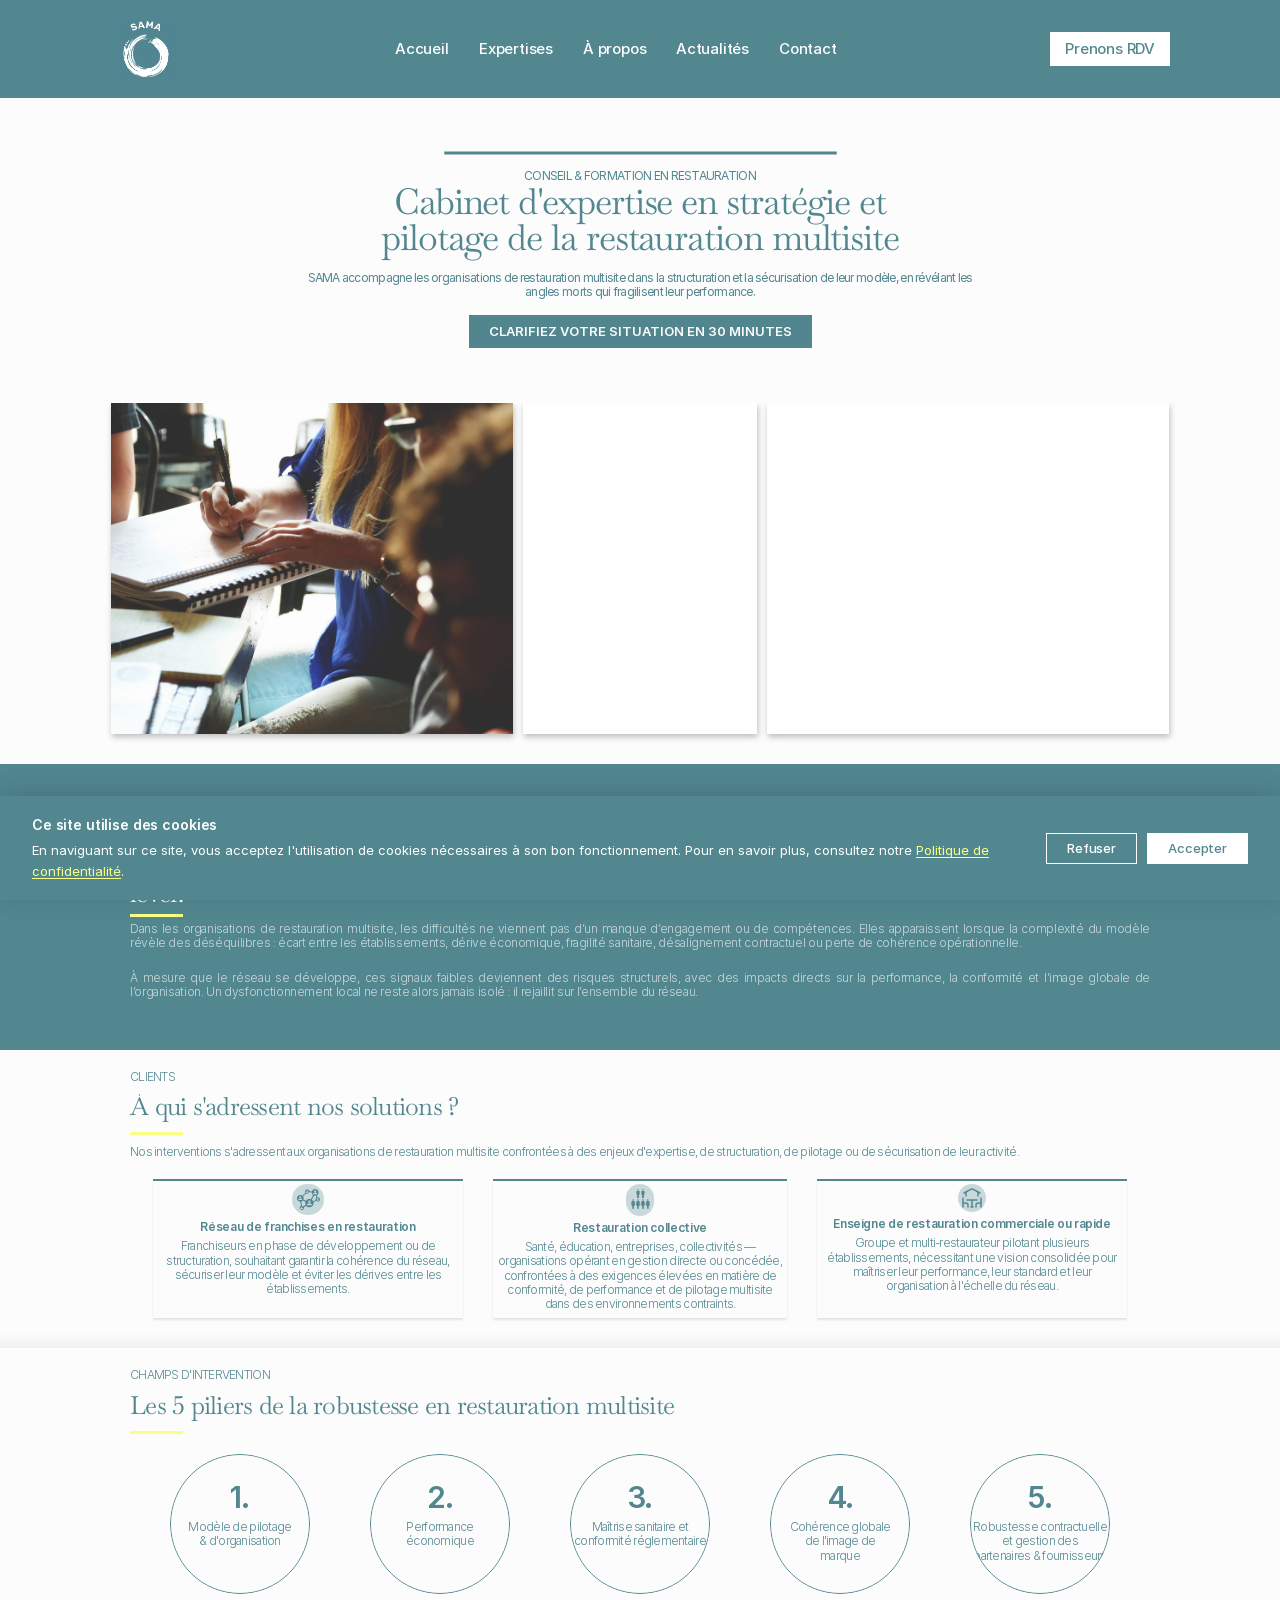
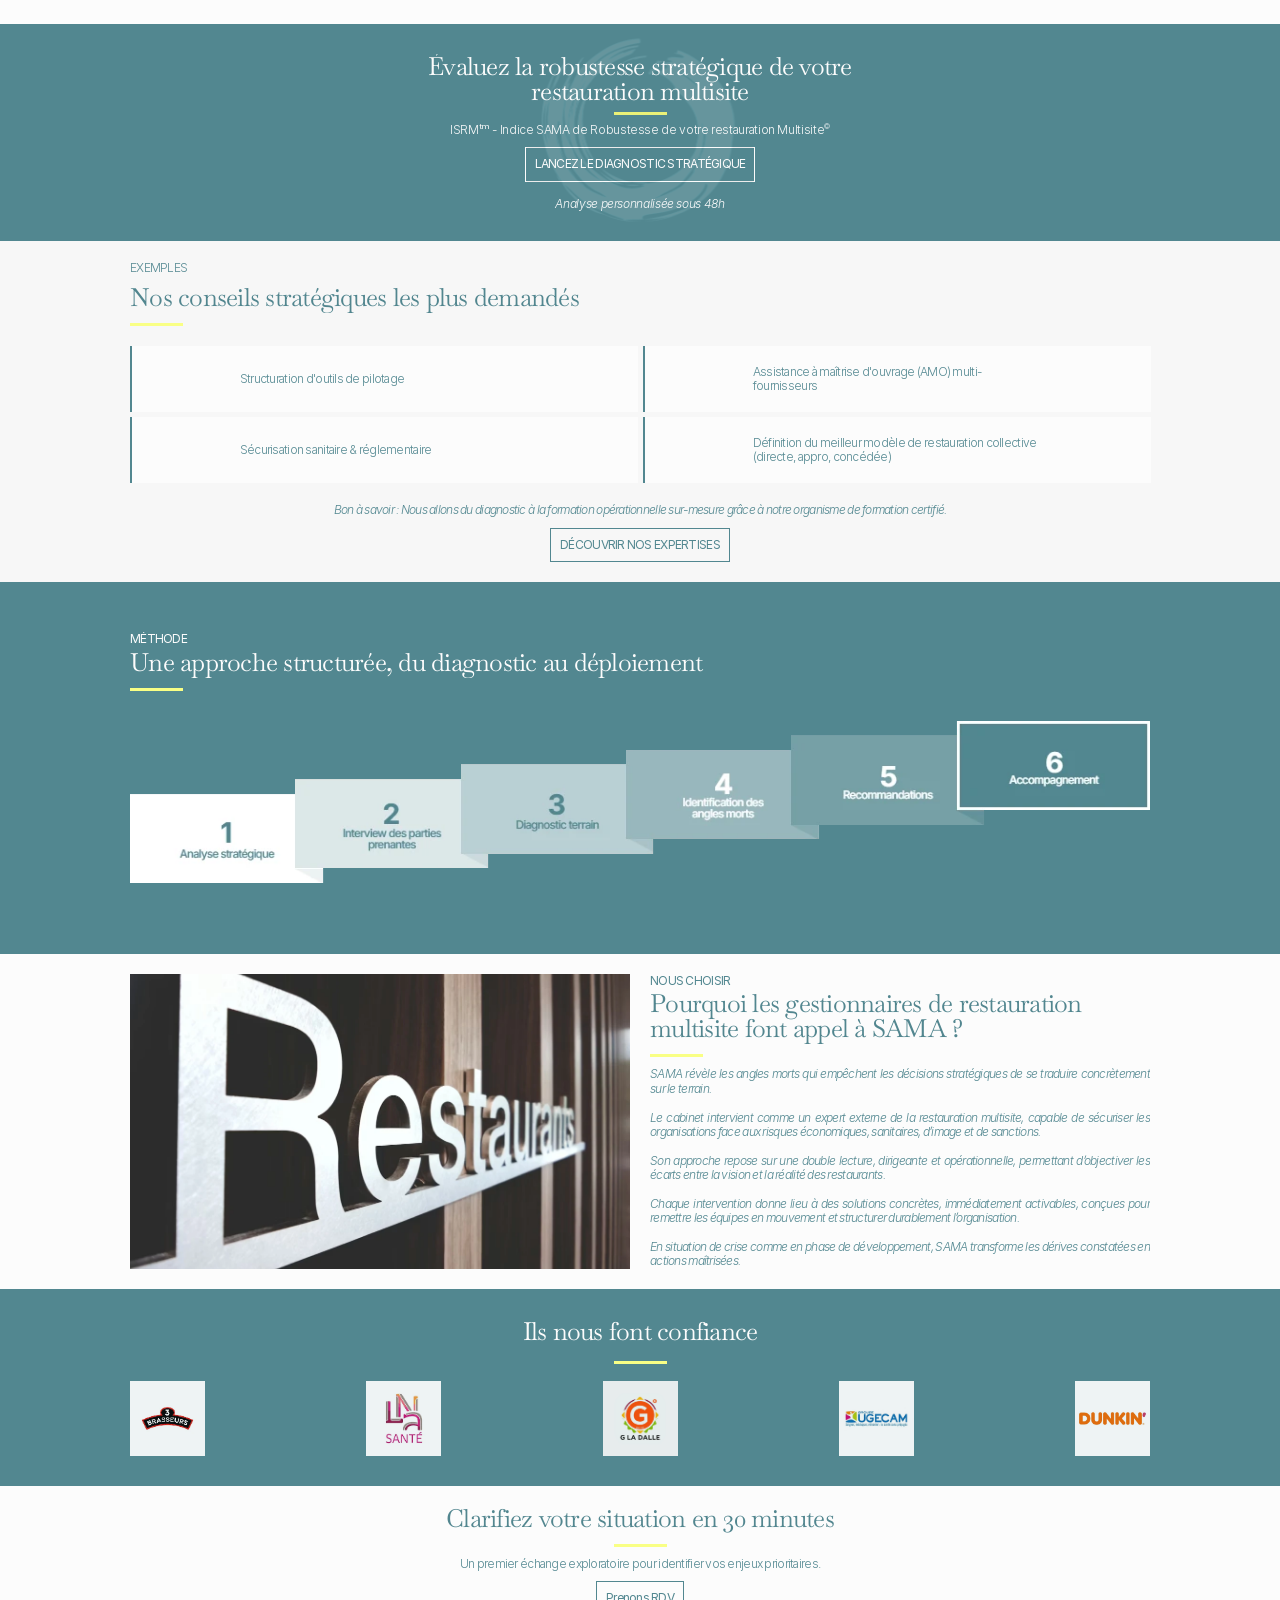
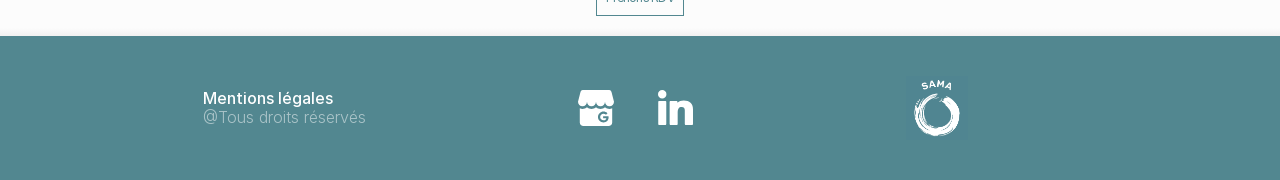
==== index.html @ 37d01bf8 "Ajout configuration Decap CMS" ====
﻿<!doctype html>
<!-- Made in Framer · framer.com ✨ -->
<!-- Published Jul 3, 2026, 4:37 PM UTC -->
<html dir="ltr" lang="fr">
<head>
	<base href="">
	<script src="js/rerouter.js"></script>
	<meta charset="utf-8">
	<meta name="viewport" content="width=device-width">
	<meta name="generator" content="Framer d22cd96">
	<title>Accueil - SAMA | Expert en restauration multisite</title>
    <meta name="description" content="SAMA, cabinet d'expertise en straté­gie et pilotage de la restauration multisite, collective, commerciale et rapide.">
    <meta name="framer-search-index" content="js/searchindex-tastleddumw7.json">
    <meta name="framer-search-index-fallback" content="js/searchindex-eztkbzezcwpm.json">
    <link href="images/favicon%20Logo.png" rel="icon">
    <link rel="apple-touch-icon" href="images/app-icon.png">
    <!-- Open Graph -->
    
    <meta property="og:title" content="Accueil - SAMA | Expert en restauration multisite">
    <meta property="og:description" content="SAMA, cabinet d'expertise en straté­gie et pilotage de la restauration multisite, collective, commerciale et rapide.">
    <meta property="og:image" content="images/kcwthd44rs8tenfx0z1dgufyp84-1.jpg">
    <!-- X -->
    <meta name="twitter:card" content="summary_large_image">
    <meta name="twitter:title" content="Accueil - SAMA | Expert en restauration multisite">
    <meta name="twitter:description" content="SAMA, cabinet d'expertise en straté­gie et pilotage de la restauration multisite, collective, commerciale et rapide.">
    <meta name="twitter:image" content="images/kcwthd44rs8tenfx0z1dgufyp84-1.jpg">
	
	
	
	<!-- Start of headStart -->
    
    <!-- End of headStart -->
	
	<style data-framer-font-css>@font-face { font-family: "Baskervville Variable Regular"; src: url("images/pwzo1u61fpp1unufkwbdvzhki8.woff2"); font-display: swap; font-style: normal; font-weight: 400 }
@font-face { font-family: "Baskervville Variable Italic"; src: url("images/5pwkcu1kqhybvtikeddmefsnxmq.woff2"); font-display: swap; font-style: italic; font-weight: 400 }
@font-face { font-family: "Inter"; src: url("images/5vvr9vy74if2i6bqbjvbw7sy1pq.woff2"); font-display: swap; font-style: normal; font-weight: 400; unicode-range: U+0460-052F, U+1C80-1C88, U+20B4, U+2DE0-2DFF, U+A640-A69F, U+FE2E-FE2F }
@font-face { font-family: "Inter"; src: url("images/eor0mi4hntlgwnn9if640ezzxco.woff2"); font-display: swap; font-style: normal; font-weight: 400; unicode-range: U+0301, U+0400-045F, U+0490-0491, U+04B0-04B1, U+2116 }
@font-face { font-family: "Inter"; src: url("images/y9k9qrlzaqio88klkmbd8vomqc.woff2"); font-display: swap; font-style: normal; font-weight: 400; unicode-range: U+1F00-1FFF }
@font-face { font-family: "Inter"; src: url("images/oyrd2tbibpvojxiihnlooxny9m.woff2"); font-display: swap; font-style: normal; font-weight: 400; unicode-range: U+0370-03FF }
@font-face { font-family: "Inter"; src: url("images/jeywfuapfzhqheg8u5gtpdz7wq.woff2"); font-display: swap; font-style: normal; font-weight: 400; unicode-range: U+0100-024F, U+0259, U+1E00-1EFF, U+2020, U+20A0-20AB, U+20AD-20CF, U+2113, U+2C60-2C7F, U+A720-A7FF }
@font-face { font-family: "Inter"; src: url("images/grgckwrn6d3uz8ewclhzxwefc4.woff2"); font-display: swap; font-style: normal; font-weight: 400; unicode-range: U+0000-00FF, U+0131, U+0152-0153, U+02BB-02BC, U+02C6, U+02DA, U+02DC, U+2000-206F, U+2070, U+2074-207E, U+2080-208E, U+20AC, U+2122, U+2191, U+2193, U+2212, U+2215, U+FEFF, U+FFFD }
@font-face { font-family: "Inter"; src: url("images/b6y37fthzealdunqhicbt6futy.woff2"); font-display: swap; font-style: normal; font-weight: 400; unicode-range: U+0102-0103, U+0110-0111, U+0128-0129, U+0168-0169, U+01A0-01A1, U+01AF-01B0, U+1EA0-1EF9, U+20AB }
@font-face { font-family: "Inter"; src: url("images/dppbyi0sl4fylgakx8kxopvt7c.woff2"); font-display: swap; font-style: normal; font-weight: 700; unicode-range: U+0460-052F, U+1C80-1C88, U+20B4, U+2DE0-2DFF, U+A640-A69F, U+FE2E-FE2F }
@font-face { font-family: "Inter"; src: url("images/4raeqdeorcndkhhiicbjow92lk.woff2"); font-display: swap; font-style: normal; font-weight: 700; unicode-range: U+0301, U+0400-045F, U+0490-0491, U+04B0-04B1, U+2116 }
@font-face { font-family: "Inter"; src: url("images/1k3w8dizy3v4emk8mb08yhxtbs.woff2"); font-display: swap; font-style: normal; font-weight: 700; unicode-range: U+1F00-1FFF }
@font-face { font-family: "Inter"; src: url("images/tusctfyvm1i1ichuycwz9gddq.woff2"); font-display: swap; font-style: normal; font-weight: 700; unicode-range: U+0370-03FF }
@font-face { font-family: "Inter"; src: url("images/vgyfwiwsac5oyxaycrxxvhze58.woff2"); font-display: swap; font-style: normal; font-weight: 700; unicode-range: U+0100-024F, U+0259, U+1E00-1EFF, U+2020, U+20A0-20AB, U+20AD-20CF, U+2113, U+2C60-2C7F, U+A720-A7FF }
@font-face { font-family: "Inter"; src: url("images/syrnpwzamircj3wilpip43kjqs.woff2"); font-display: swap; font-style: normal; font-weight: 700; unicode-range: U+0000-00FF, U+0131, U+0152-0153, U+02BB-02BC, U+02C6, U+02DA, U+02DC, U+2000-206F, U+2070, U+2074-207E, U+2080-208E, U+20AC, U+2122, U+2191, U+2193, U+2212, U+2215, U+FEFF, U+FFFD }
@font-face { font-family: "Inter"; src: url("images/giryzetix4ifypco5pyzonkhjio.woff2"); font-display: swap; font-style: normal; font-weight: 700; unicode-range: U+0102-0103, U+0110-0111, U+0128-0129, U+0168-0169, U+01A0-01A1, U+01AF-01B0, U+1EA0-1EF9, U+20AB }
@font-face { font-family: "Inter"; src: url("images/bkdpl4ghaqvmi1btkfyg2tdbec.woff2"); font-display: swap; font-style: normal; font-weight: 300; unicode-range: U+0460-052F, U+1C80-1C88, U+20B4, U+2DE0-2DFF, U+A640-A69F, U+FE2E-FE2F }
@font-face { font-family: "Inter"; src: url("images/zamk70aqrfsshjguiar5iiihgzk.woff2"); font-display: swap; font-style: normal; font-weight: 300; unicode-range: U+0301, U+0400-045F, U+0490-0491, U+04B0-04B1, U+2116 }
@font-face { font-family: "Inter"; src: url("images/ietjvc5qzuaroarudppswcum8.woff2"); font-display: swap; font-style: normal; font-weight: 300; unicode-range: U+1F00-1FFF }
@font-face { font-family: "Inter"; src: url("images/olcoat3ioa0fhdjnwr9w6k7ny.woff2"); font-display: swap; font-style: normal; font-weight: 300; unicode-range: U+0370-03FF }
@font-face { font-family: "Inter"; src: url("images/sj0pchqsbjfmep6nbwg6fnakc.woff2"); font-display: swap; font-style: normal; font-weight: 300; unicode-range: U+0100-024F, U+0259, U+1E00-1EFF, U+2020, U+20A0-20AB, U+20AD-20CF, U+2113, U+2C60-2C7F, U+A720-A7FF }
@font-face { font-family: "Inter"; src: url("images/aqiid4lukkkzxdjgl5uzhq8bo5w.woff2"); font-display: swap; font-style: normal; font-weight: 300; unicode-range: U+0000-00FF, U+0131, U+0152-0153, U+02BB-02BC, U+02C6, U+02DA, U+02DC, U+2000-206F, U+2070, U+2074-207E, U+2080-208E, U+20AC, U+2122, U+2191, U+2193, U+2212, U+2215, U+FEFF, U+FFFD }
@font-face { font-family: "Inter"; src: url("images/h4tfenuy1rh8r9uasd6vngjjp3m.woff2"); font-display: swap; font-style: normal; font-weight: 300; unicode-range: U+0102-0103, U+0110-0111, U+0128-0129, U+0168-0169, U+01A0-01A1, U+01AF-01B0, U+1EA0-1EF9, U+20AB }
@font-face { font-family: "Inter"; src: url("images/yyb6gzmcwnzq3rwzoghuzioxqy.woff2"); font-display: swap; font-style: italic; font-weight: 300; unicode-range: U+0460-052F, U+1C80-1C88, U+20B4, U+2DE0-2DFF, U+A640-A69F, U+FE2E-FE2F }
@font-face { font-family: "Inter"; src: url("images/mijtzoddiyir3tro9keoqxxk2pm.woff2"); font-display: swap; font-style: italic; font-weight: 300; unicode-range: U+0301, U+0400-045F, U+0490-0491, U+04B0-04B1, U+2116 }
@font-face { font-family: "Inter"; src: url("images/6zmhcggrffefbf7lnccpauba.woff2"); font-display: swap; font-style: italic; font-weight: 300; unicode-range: U+1F00-1FFF }
@font-face { font-family: "Inter"; src: url("images/8scn6pgur4i8q5hc5twaxfcwqv0.woff2"); font-display: swap; font-style: italic; font-weight: 300; unicode-range: U+0370-03FF }
@font-face { font-family: "Inter"; src: url("images/auydutzts7anqw5juwcncxeloby.woff2"); font-display: swap; font-style: italic; font-weight: 300; unicode-range: U+0100-024F, U+0259, U+1E00-1EFF, U+2020, U+20A0-20AB, U+20AD-20CF, U+2113, U+2C60-2C7F, U+A720-A7FF }
@font-face { font-family: "Inter"; src: url("images/8mwkwshtyexiz5dirbt74yn9jdq.woff2"); font-display: swap; font-style: italic; font-weight: 300; unicode-range: U+0000-00FF, U+0131, U+0152-0153, U+02BB-02BC, U+02C6, U+02DA, U+02DC, U+2000-206F, U+2070, U+2074-207E, U+2080-208E, U+20AC, U+2122, U+2191, U+2193, U+2212, U+2215, U+FEFF, U+FFFD }
@font-face { font-family: "Inter"; src: url("images/ydipvyxiobhsicnyxppw35wqmx8.woff2"); font-display: swap; font-style: italic; font-weight: 300; unicode-range: U+0102-0103, U+0110-0111, U+0128-0129, U+0168-0169, U+01A0-01A1, U+01AF-01B0, U+1EA0-1EF9, U+20AB }
@font-face { font-family: "Inter"; src: url("images/5a3ce6c9yymcjpqx9m4insaku.woff2"); font-display: swap; font-style: normal; font-weight: 500; unicode-range: U+0460-052F, U+1C80-1C88, U+20B4, U+2DE0-2DFF, U+A640-A69F, U+FE2E-FE2F }
@font-face { font-family: "Inter"; src: url("images/qx95xyt0ka3sghinnbxigpeiyp4.woff2"); font-display: swap; font-style: normal; font-weight: 500; unicode-range: U+0301, U+0400-045F, U+0490-0491, U+04B0-04B1, U+2116 }
@font-face { font-family: "Inter"; src: url("images/6mjueaguuiumog10ggvh5d3cl8.woff2"); font-display: swap; font-style: normal; font-weight: 500; unicode-range: U+1F00-1FFF }
@font-face { font-family: "Inter"; src: url("images/xyywaj7wcu5zsqh0exvsas19wo.woff2"); font-display: swap; font-style: normal; font-weight: 500; unicode-range: U+0370-03FF }
@font-face { font-family: "Inter"; src: url("images/ottanunpvk4rbdlt7zdddkvqba.woff2"); font-display: swap; font-style: normal; font-weight: 500; unicode-range: U+0100-024F, U+0259, U+1E00-1EFF, U+2020, U+20A0-20AB, U+20AD-20CF, U+2113, U+2C60-2C7F, U+A720-A7FF }
@font-face { font-family: "Inter"; src: url("images/ujlfhcnujxhnfep4oybpqnessyo.woff2"); font-display: swap; font-style: normal; font-weight: 500; unicode-range: U+0000-00FF, U+0131, U+0152-0153, U+02BB-02BC, U+02C6, U+02DA, U+02DC, U+2000-206F, U+2070, U+2074-207E, U+2080-208E, U+20AC, U+2122, U+2191, U+2193, U+2212, U+2215, U+FEFF, U+FFFD }
@font-face { font-family: "Inter"; src: url("images/dolviregb34pexep8t8fqbsk4.woff2"); font-display: swap; font-style: normal; font-weight: 500; unicode-range: U+0102-0103, U+0110-0111, U+0128-0129, U+0168-0169, U+01A0-01A1, U+01AF-01B0, U+1EA0-1EF9, U+20AB }
@font-face { font-family: "Inter"; src: url("images/hyogcu0xnghbimh0pe8qtvtt2au.woff2"); font-display: swap; font-style: normal; font-weight: 600; unicode-range: U+0460-052F, U+1C80-1C88, U+20B4, U+2DE0-2DFF, U+A640-A69F, U+FE2E-FE2F }
@font-face { font-family: "Inter"; src: url("images/negmsoxrpbfefiy5yzehq17leda.woff2"); font-display: swap; font-style: normal; font-weight: 600; unicode-range: U+0301, U+0400-045F, U+0490-0491, U+04B0-04B1, U+2116 }
@font-face { font-family: "Inter"; src: url("images/oyaax5himitpyun8vlwnqbbfd2s.woff2"); font-display: swap; font-style: normal; font-weight: 600; unicode-range: U+1F00-1FFF }
@font-face { font-family: "Inter"; src: url("images/lejlp4r0yucamcjsxyhtjw72m.woff2"); font-display: swap; font-style: normal; font-weight: 600; unicode-range: U+0370-03FF }
@font-face { font-family: "Inter"; src: url("images/crjylnutjr5jbykzgi33wu9cqiq.woff2"); font-display: swap; font-style: normal; font-weight: 600; unicode-range: U+0100-024F, U+0259, U+1E00-1EFF, U+2020, U+20A0-20AB, U+20AD-20CF, U+2113, U+2C60-2C7F, U+A720-A7FF }
@font-face { font-family: "Inter"; src: url("images/ydti2ui8xceg1w2je9xpn3noo.woff2"); font-display: swap; font-style: normal; font-weight: 600; unicode-range: U+0000-00FF, U+0131, U+0152-0153, U+02BB-02BC, U+02C6, U+02DA, U+02DC, U+2000-206F, U+2070, U+2074-207E, U+2080-208E, U+20AC, U+2122, U+2191, U+2193, U+2212, U+2215, U+FEFF, U+FFFD }
@font-face { font-family: "Inter"; src: url("images/a0wcc7ngxmjuufdquhdrizpzzw0.woff2"); font-display: swap; font-style: normal; font-weight: 600; unicode-range: U+0102-0103, U+0110-0111, U+0128-0129, U+0168-0169, U+01A0-01A1, U+01AF-01B0, U+1EA0-1EF9, U+20AB }
@font-face { font-family: "Inter"; src: url("images/h89bbhkbhdzlxzzxi8upztsp90.woff2"); font-display: swap; font-style: italic; font-weight: 700; unicode-range: U+0460-052F, U+1C80-1C88, U+20B4, U+2DE0-2DFF, U+A640-A69F, U+FE2E-FE2F }
@font-face { font-family: "Inter"; src: url("images/u6gjwduwb143kpnk1t1mdkdwkmc.woff2"); font-display: swap; font-style: italic; font-weight: 700; unicode-range: U+0301, U+0400-045F, U+0490-0491, U+04B0-04B1, U+2116 }
@font-face { font-family: "Inter"; src: url("images/43sj6mfoph1lcjt46ovydusba6o.woff2"); font-display: swap; font-style: italic; font-weight: 700; unicode-range: U+1F00-1FFF }
@font-face { font-family: "Inter"; src: url("images/wcchg0r4gbdairhfhiolq6oekqw.woff2"); font-display: swap; font-style: italic; font-weight: 700; unicode-range: U+0370-03FF }
@font-face { font-family: "Inter"; src: url("images/wz367jpwf9brw6ldthn8rxgsjw.woff2"); font-display: swap; font-style: italic; font-weight: 700; unicode-range: U+0100-024F, U+0259, U+1E00-1EFF, U+2020, U+20A0-20AB, U+20AD-20CF, U+2113, U+2C60-2C7F, U+A720-A7FF }
@font-face { font-family: "Inter"; src: url("images/ia3uin3hqwqdrvloc1zetyhww.woff2"); font-display: swap; font-style: italic; font-weight: 700; unicode-range: U+0000-00FF, U+0131, U+0152-0153, U+02BB-02BC, U+02C6, U+02DA, U+02DC, U+2000-206F, U+2070, U+2074-207E, U+2080-208E, U+20AC, U+2122, U+2191, U+2193, U+2212, U+2215, U+FEFF, U+FFFD }
@font-face { font-family: "Inter"; src: url("images/2a4xx7cngadfglvv4xro06obhy.woff2"); font-display: swap; font-style: italic; font-weight: 700; unicode-range: U+0102-0103, U+0110-0111, U+0128-0129, U+0168-0169, U+01A0-01A1, U+01AF-01B0, U+1EA0-1EF9, U+20AB }
@font-face { font-family: "Inter"; src: url("images/cfmzu8w2e7thgf4t4ratmpuwosa.woff2"); font-display: swap; font-style: italic; font-weight: 400; unicode-range: U+0460-052F, U+1C80-1C88, U+20B4, U+2DE0-2DFF, U+A640-A69F, U+FE2E-FE2F }
@font-face { font-family: "Inter"; src: url("images/867qobyax8ansfx4tgevu9yicm.woff2"); font-display: swap; font-style: italic; font-weight: 400; unicode-range: U+0301, U+0400-045F, U+0490-0491, U+04B0-04B1, U+2116 }
@font-face { font-family: "Inter"; src: url("images/oyn2zbenfdnw7mt2lzjk1h9zb9k.woff2"); font-display: swap; font-style: italic; font-weight: 400; unicode-range: U+1F00-1FFF }
@font-face { font-family: "Inter"; src: url("images/cdae8hgz1cmylu9g005paw3xmo.woff2"); font-display: swap; font-style: italic; font-weight: 400; unicode-range: U+0370-03FF }
@font-face { font-family: "Inter"; src: url("images/dofvtme1uplcq161m6hj8csqyg.woff2"); font-display: swap; font-style: italic; font-weight: 400; unicode-range: U+0100-024F, U+0259, U+1E00-1EFF, U+2020, U+20A0-20AB, U+20AD-20CF, U+2113, U+2C60-2C7F, U+A720-A7FF }
@font-face { font-family: "Inter"; src: url("images/pkrfnwfozl77qycaip84ln1h944.woff2"); font-display: swap; font-style: italic; font-weight: 400; unicode-range: U+0000-00FF, U+0131, U+0152-0153, U+02BB-02BC, U+02C6, U+02DA, U+02DC, U+2000-206F, U+2070, U+2074-207E, U+2080-208E, U+20AC, U+2122, U+2191, U+2193, U+2212, U+2215, U+FEFF, U+FFFD }
@font-face { font-family: "Inter"; src: url("images/tktbcdnbmevseejkdnghhklzyo.woff2"); font-display: swap; font-style: italic; font-weight: 400; unicode-range: U+0102-0103, U+0110-0111, U+0128-0129, U+0168-0169, U+01A0-01A1, U+01AF-01B0, U+1EA0-1EF9, U+20AB }
@font-face { font-family: "Inter"; src: url("images/vxbnbhh8768ifaxab4qf6wqhks.woff2"); font-display: swap; font-style: italic; font-weight: 600; unicode-range: U+0460-052F, U+1C80-1C88, U+20B4, U+2DE0-2DFF, U+A640-A69F, U+FE2E-FE2F }
@font-face { font-family: "Inter"; src: url("images/zsseuojdh8mcfvk976c05zfqr8.woff2"); font-display: swap; font-style: italic; font-weight: 600; unicode-range: U+0301, U+0400-045F, U+0490-0491, U+04B0-04B1, U+2116 }
@font-face { font-family: "Inter"; src: url("images/b8ezwlrn7h2auopeencstmvj0.woff2"); font-display: swap; font-style: italic; font-weight: 600; unicode-range: U+1F00-1FFF }
@font-face { font-family: "Inter"; src: url("images/mvneiblyhbscghtwfsbyjxuz3xy.woff2"); font-display: swap; font-style: italic; font-weight: 600; unicode-range: U+0370-03FF }
@font-face { font-family: "Inter"; src: url("images/6fi2enekzm3qby5foozxey7coca.woff2"); font-display: swap; font-style: italic; font-weight: 600; unicode-range: U+0100-024F, U+0259, U+1E00-1EFF, U+2020, U+20A0-20AB, U+20AD-20CF, U+2113, U+2C60-2C7F, U+A720-A7FF }
@font-face { font-family: "Inter"; src: url("images/fuyxzpvvojq8nescofgirhcwyg.woff2"); font-display: swap; font-style: italic; font-weight: 600; unicode-range: U+0000-00FF, U+0131, U+0152-0153, U+02BB-02BC, U+02C6, U+02DA, U+02DC, U+2000-206F, U+2070, U+2074-207E, U+2080-208E, U+20AC, U+2122, U+2191, U+2193, U+2212, U+2215, U+FEFF, U+FFFD }
@font-face { font-family: "Inter"; src: url("images/nhheakjvp0zwhk5yznqqchisbm.woff2"); font-display: swap; font-style: italic; font-weight: 600; unicode-range: U+0102-0103, U+0110-0111, U+0128-0129, U+0168-0169, U+01A0-01A1, U+01AF-01B0, U+1EA0-1EF9, U+20AB }
@font-face { font-family: "Baskervville Variable Regular Placeholder"; src: local("Arial"); ascent-override: 100.31%; descent-override: 29.65%; line-gap-override: 0.00%; size-adjust: 99.49% }
@font-face { font-family: "Baskervville Variable Italic Placeholder"; src: local("Arial"); ascent-override: 105.53%; descent-override: 31.19%; line-gap-override: 0.00%; size-adjust: 94.57% }
@font-face { font-family: "Inter Placeholder"; src: local("Arial"); ascent-override: 89.79%; descent-override: 22.36%; line-gap-override: 0.00%; size-adjust: 107.89% }</style>
	
	
	<meta name="robots" content="max-image-preview:large"><style data-framer-breakpoint-css>@media(min-width: 1200px){.hidden-8erl04{display:none!important}}@media(min-width: 810px) and (max-width: 1199.98px){.hidden-1ruai0p{display:none!important}}@media(max-width: 809.98px){.hidden-2kat2w{display:none!important}}</style><style data-framer-css-ssr-minified data-framer-components="framer-lib-cursors-host framer-Enmou PropertyOverrides framer-4rd9p framer-z3usm framer-lib-combinedCSSRules framer-ffMAo framer-eNnE0 framer-G2MDz framer-AtA59 framer-MrT2j framer-NZhw9 framer-oGWrp framer-l9ZZC framer-PKdKk framer-KYDJh framer-FgfIq framer-3VzTs framer-HQrsC framer-O7AT5 framer-0fVjn">html,body,#main{box-sizing:border-box;margin:0;padding:0}:root{-webkit-font-smoothing:antialiased;-moz-osx-font-smoothing:grayscale}*{box-sizing:border-box;-webkit-font-smoothing:inherit}h1,h2,h3,h4,h5,h6,p,figure{margin:0}body,input,textarea,select,button{font-family:sans-serif;font-size:12px}@supports (z-index:calc(infinity)){#__framer-badge-container{--infinity:infinity}}#__framer-badge-container{pointer-events:none;width:100%;z-index:calc(var(--infinity,2147480000));justify-content:flex-end;padding:20px;display:flex;position:fixed;bottom:0}@supports (background:-webkit-named-image(i)) and (not (grid-template-rows:subgrid)){body{--framer-will-change-override:transform}}@supports (background:-webkit-named-image(i)) and (not (position-area:top right)){body{--framer-will-change-filter-override:filter}}[data-framer-component-type=Text] div div span,[data-framer-component-type=Text] a div span,[data-framer-component-type=Text] span span span,[data-framer-component-type=Text] p span span,[data-framer-component-type=Text] h1 span span,[data-framer-component-type=Text] h2 span span,[data-framer-component-type=Text] h3 span span,[data-framer-component-type=Text] h4 span span,[data-framer-component-type=Text] h5 span span,[data-framer-component-type=Text] h6 span span,[data-framer-component-type=Text] a{font-family:var(--font-family);font-style:var(--font-style);font-weight:min(calc(var(--framer-font-weight-increase,0) + var(--font-weight,400)),900);color:var(--text-color);letter-spacing:var(--letter-spacing);font-size:var(--font-size);text-transform:var(--text-transform);--text-decoration:var(--framer-text-decoration-style,solid)var(--framer-text-decoration,none)var(--framer-text-decoration-color,currentcolor)var(--framer-text-decoration-thickness,auto);--text-decoration-skip-ink:var(--framer-text-decoration-skip-ink);--text-underline-offset:var(--framer-text-decoration-offset);line-height:var(--line-height);--font-family:var(--framer-font-family);--font-style:var(--framer-font-style);--font-weight:var(--framer-font-weight);--text-color:var(--framer-text-color);--letter-spacing:var(--framer-letter-spacing);--font-size:var(--framer-font-size);--text-transform:var(--framer-text-transform);--line-height:var(--framer-line-height)}@supports not (color:color(display-p3 1 1 1)){p.framer-text,div.framer-text,h1.framer-text,h2.framer-text,h3.framer-text,h4.framer-text,h5.framer-text,h6.framer-text,li.framer-text,ol.framer-text,ul.framer-text,span.framer-text:not([data-text-fill]){color:var(--framer-blockquote-text-color-rgb,var(--framer-blockquote-text-color,var(--framer-text-color-rgb,var(--framer-text-color,#000))));-webkit-text-stroke-color:var(--framer-text-stroke-color-rgb,var(--framer-text-stroke-color,initial))}mark.framer-text{background-color:var(--framer-blockquote-text-background-color-rgb,var(--framer-blockquote-text-background-color,var(--framer-text-background-color-rgb,var(--framer-text-background-color,initial))))}}@supports not (color:color(display-p3 1 1 1)){code.framer-text,code.framer-text span.framer-text:not([data-text-fill]){color:var(--framer-blockquote-text-color-rgb,var(--framer-blockquote-text-color,var(--framer-code-text-color-rgb,var(--framer-code-text-color,var(--framer-text-color-rgb,var(--framer-text-color,#000))))))}}@supports not (color:color(display-p3 1 1 1)){a.framer-text,span.framer-text[data-nested-link]{color:var(--framer-link-text-color-rgb,var(--framer-link-text-color,var(--framer-blockquote-text-color-rgb,var(--framer-blockquote-text-color,var(--framer-text-color-rgb,var(--framer-text-color,#000))))));background-color:var(--framer-link-text-background-color-rgb,var(--framer-link-text-background-color,initial));-webkit-text-decoration-color:var(--framer-link-text-decoration-color-rgb,var(--framer-link-text-decoration-color,var(--framer-text-decoration-color-rgb,var(--framer-text-decoration-color,currentcolor))));text-decoration-color:var(--framer-link-text-decoration-color-rgb,var(--framer-link-text-decoration-color,var(--framer-text-decoration-color-rgb,var(--framer-text-decoration-color,currentcolor))))}}@supports not (color:color(display-p3 1 1 1)){code.framer-text a.framer-text,code.framer-text a.framer-text span.framer-text:not([data-text-fill]),code.framer-text span.framer-text[data-nested-link],code.framer-text span.framer-text[data-nested-link] span.framer-text:not([data-text-fill]){color:var(--framer-link-text-color-rgb,var(--framer-link-text-color,var(--framer-blockquote-text-color-rgb,var(--framer-blockquote-text-color,var(--framer-code-text-color-rgb,var(--framer-code-text-color,var(--framer-text-color-rgb,var(--framer-text-color,#000))))))))}}@supports not (color:color(display-p3 1 1 1)){a.framer-text:hover,span.framer-text[data-nested-link]:hover{color:var(--framer-link-hover-text-color-rgb,var(--framer-link-hover-text-color,var(--framer-link-text-color-rgb,var(--framer-link-text-color,var(--framer-blockquote-text-color-rgb,var(--framer-blockquote-text-color,var(--framer-text-color-rgb,var(--framer-text-color,#000))))))));background-color:var(--framer-link-hover-text-background-color-rgb,var(--framer-link-hover-text-background-color,var(--framer-link-text-background-color-rgb,var(--framer-link-text-background-color,var(--framer-text-background-color-rgb,var(--framer-text-background-color,initial))))));-webkit-text-decoration-color:var(--framer-link-hover-text-decoration-color-rgb,var(--framer-link-hover-text-decoration-color,var(--framer-link-text-decoration-color-rgb,var(--framer-link-text-decoration-color,var(--framer-text-decoration-color-rgb,var(--framer-text-decoration-color,currentcolor))))));text-decoration-color:var(--framer-link-hover-text-decoration-color-rgb,var(--framer-link-hover-text-decoration-color,var(--framer-link-text-decoration-color-rgb,var(--framer-link-text-decoration-color,var(--framer-text-decoration-color-rgb,var(--framer-text-decoration-color,currentcolor))))))}}@supports not (color:color(display-p3 1 1 1)){code.framer-text a.framer-text:hover,code.framer-text span.framer-text[data-nested-link]:hover{color:var(--framer-link-hover-text-color-rgb,var(--framer-link-hover-text-color,var(--framer-link-text-color-rgb,var(--framer-link-text-color,var(--framer-blockquote-text-color-rgb,var(--framer-blockquote-text-color,var(--framer-code-text-color-rgb,var(--framer-code-text-color,var(--framer-text-color-rgb,var(--framer-text-color,#000))))))))))}}@supports not (color:color(display-p3 1 1 1)){a.framer-text[data-framer-page-link-current],span.framer-text[data-framer-page-link-current]{color:var(--framer-link-current-text-color-rgb,var(--framer-link-current-text-color,var(--framer-link-text-color-rgb,var(--framer-link-text-color,var(--framer-text-color-rgb,var(--framer-text-color,#000))))));background-color:var(--framer-link-current-text-background-color-rgb,var(--framer-link-current-text-background-color,var(--framer-link-text-background-color-rgb,var(--framer-link-text-background-color,var(--framer-text-background-color-rgb,var(--framer-text-background-color,initial))))));-webkit-text-decoration-color:var(--framer-link-current-text-decoration-color-rgb,var(--framer-link-current-text-decoration-color,var(--framer-link-text-decoration-color-rgb,var(--framer-link-text-decoration-color,var(--framer-text-decoration-color-rgb,var(--framer-text-decoration-color,currentcolor))))));text-decoration-color:var(--framer-link-current-text-decoration-color-rgb,var(--framer-link-current-text-decoration-color,var(--framer-link-text-decoration-color-rgb,var(--framer-link-text-decoration-color,var(--framer-text-decoration-color-rgb,var(--framer-text-decoration-color,currentcolor))))))}}@supports not (color:color(display-p3 1 1 1)){code.framer-text a.framer-text[data-framer-page-link-current],code.framer-text a.framer-text[data-framer-page-link-current] span.framer-text:not([data-text-fill]),code.framer-text span.framer-text[data-framer-page-link-current],code.framer-text span.framer-text[data-framer-page-link-current] span.framer-text:not([data-text-fill]){color:var(--framer-link-current-text-color-rgb,var(--framer-link-current-text-color,var(--framer-link-text-color-rgb,var(--framer-link-text-color,var(--framer-code-text-color-rgb,var(--framer-code-text-color,var(--framer-text-color-rgb,var(--framer-text-color,#000))))))));background-color:var(--framer-link-current-text-background-color-rgb,var(--framer-link-current-text-background-color,var(--framer-link-text-background-color-rgb,var(--framer-link-text-background-color,var(--framer-text-background-color-rgb,var(--framer-text-background-color,initial))))))}}@supports not (color:color(display-p3 1 1 1)){a.framer-text[data-framer-page-link-current]:hover,span.framer-text[data-framer-page-link-current]:hover{color:var(--framer-link-hover-text-color-rgb,var(--framer-link-hover-text-color,var(--framer-link-current-text-color-rgb,var(--framer-link-current-text-color,var(--framer-link-text-color-rgb,var(--framer-link-text-color,var(--framer-code-text-color-rgb,var(--framer-code-text-color,var(--framer-text-color-rgb,var(--framer-text-color,#000))))))))));background-color:var(--framer-link-hover-text-background-color-rgb,var(--framer-link-hover-text-background-color,var(--framer-link-current-text-background-color-rgb,var(--framer-link-current-text-background-color,var(--framer-link-text-background-color-rgb,var(--framer-link-text-background-color,initial))))));-webkit-text-decoration-color:var(--framer-link-hover-text-decoration-color-rgb,var(--framer-link-hover-text-decoration-color,var(--framer-link-current-text-decoration-color-rgb,var(--framer-link-current-text-decoration-color,var(--framer-link-text-decoration-color-rgb,var(--framer-link-text-decoration-color,var(--framer-text-decoration-color-rgb,var(--framer-text-decoration-color,currentcolor))))))));text-decoration-color:var(--framer-link-hover-text-decoration-color-rgb,var(--framer-link-hover-text-decoration-color,var(--framer-link-current-text-decoration-color-rgb,var(--framer-link-current-text-decoration-color,var(--framer-link-text-decoration-color-rgb,var(--framer-link-text-decoration-color,var(--framer-text-decoration-color-rgb,var(--framer-text-decoration-color,currentcolor))))))))}}@supports not (color:color(display-p3 1 1 1)){code.framer-text a.framer-text[data-framer-page-link-current]:hover,code.framer-text a.framer-text[data-framer-page-link-current]:hover span.framer-text:not([data-text-fill]),code.framer-text span.framer-text[data-framer-page-link-current]:hover,code.framer-text span.framer-text[data-framer-page-link-current]:hover span.framer-text:not([data-text-fill]){color:var(--framer-link-hover-text-color-rgb,var(--framer-link-hover-text-color,var(--framer-link-current-text-color-rgb,var(--framer-link-current-text-color,var(--framer-link-text-color-rgb,var(--framer-link-text-color,var(--framer-code-text-color-rgb,var(--framer-code-text-color,var(--framer-text-color-rgb,var(--framer-text-color,#000))))))))));background-color:var(--framer-link-hover-text-background-color-rgb,var(--framer-link-hover-text-background-color,var(--framer-link-current-text-background-color-rgb,var(--framer-link-current-text-background-color,var(--framer-link-text-background-color-rgb,var(--framer-link-text-background-color,initial))))))}}@supports not (overflow:clip){:root{--overflow-clip-fallback:hidden}}@supports (background:-webkit-named-image(i)) and (not (contain-intrinsic-size:inherit)){div.framer-text,p.framer-text,h1.framer-text,h2.framer-text,h3.framer-text,h4.framer-text,h5.framer-text,h6.framer-text,ol.framer-text,ul.framer-text,li.framer-text,blockquote.framer-text,.framer-text.framer-image{display:var(--text-truncation-display-inline-for-safari-16,revert)}div.framer-text:after,p.framer-text:after,h1.framer-text:after,h2.framer-text:after,h3.framer-text:after,h4.framer-text:after,h5.framer-text:after,h6.framer-text:after,ol.framer-text:after,ul.framer-text:after,li.framer-text:after,blockquote.framer-text:after,.framer-text.framer-image:after{content:var(--text-truncation-line-break-for-safari-16);white-space:pre}.framer-text.framer-text-module,.framer-text.framer-table-wrapper{display:var(--text-truncation-display-none-for-safari-16,revert)}p.framer-text[data-text-fill]{display:var(--text-truncation-display-inline-for-safari-16,inline-block)}}@supports (corner-shape:superellipse(2)){:root{--one-if-corner-shape-supported:1}}.framer-cursor-none,.framer-cursor-none *{cursor:none!important}.framer-pointer-events-none,.framer-pointer-events-none *{pointer-events:none!important}@supports (aspect-ratio:1){body{--framer-aspect-ratio-supported:auto}}.framer-Enmou.framer-5szcy1,.framer-Enmou .framer-5szcy1{display:block}.framer-Enmou.framer-8erl04{height:min-content;overflow:var(--overflow-clip-fallback,clip);background-color:#fcfcfc;flex-flow:column;place-content:center flex-start;align-items:center;gap:0;width:1200px;padding:0;display:flex;position:relative}.framer-Enmou .framer-18by8xp-container{z-index:10;flex:none;width:100%;height:auto;position:sticky;top:0}.framer-Enmou .framer-eamsm8{height:min-content;overflow:var(--overflow-clip-fallback,clip);flex-flow:column;flex:none;place-content:center;align-items:center;gap:10px;width:100%;padding:50px 0;display:flex;position:relative}.framer-Enmou .framer-1vejq63,.framer-Enmou .framer-180kafs{height:min-content;overflow:var(--overflow-clip-fallback,clip);flex-flow:row;flex:none;place-content:center;align-items:center;gap:10px;width:100%;padding:5px 0;display:flex;position:relative}.framer-Enmou .framer-kxv7az{width:393px;height:1px;position:relative}.framer-Enmou .framer-wce6b7{height:min-content;overflow:var(--overflow-clip-fallback,clip);flex-flow:column;flex:none;place-content:center;align-items:center;gap:0;width:100%;padding:0 0 5px;display:flex;position:relative}.framer-Enmou .framer-gwg4pz{height:min-content;overflow:var(--overflow-clip-fallback,clip);flex-flow:row;flex:none;place-content:center;align-items:center;gap:0;width:100%;padding:0;display:flex;position:relative}.framer-Enmou .framer-fhglxb,.framer-Enmou .framer-8bfi76{--framer-link-text-color:#09f;--framer-link-text-decoration:underline;white-space:pre-wrap;word-break:break-word;word-wrap:break-word;z-index:1;flex:none;width:54%;height:auto;position:relative}.framer-Enmou .framer-2nhb9f{--framer-link-text-color:#09f;--framer-link-text-decoration:underline;white-space:pre-wrap;word-break:break-word;word-wrap:break-word;z-index:1;flex:none;width:47%;height:auto;position:relative}.framer-Enmou .framer-ed1c2y{height:min-content;overflow:var(--overflow-clip-fallback,clip);flex-flow:row;flex:none;place-content:center;align-items:center;gap:10px;width:100%;padding:0;display:flex;position:relative}.framer-Enmou .framer-pru2d6-container,.framer-Enmou .framer-1fnlw42-container,.framer-Enmou .framer-mycacu-container,.framer-Enmou .framer-12sdlsv-container{flex:none;width:auto;height:auto;position:relative}.framer-Enmou .framer-1s4xbju{height:361px;overflow:var(--overflow-clip-fallback,clip);flex-flow:row;flex:none;place-content:center;align-items:center;gap:10px;width:100%;padding:0 110px 30px;display:flex;position:relative}.framer-Enmou .framer-117pnnd,.framer-Enmou .framer-wo3tbq{height:100%;overflow:var(--overflow-clip-fallback,clip);background-color:#fff;flex:none;width:38%;position:relative;box-shadow:1px 3px 6px #00000040}.framer-Enmou .framer-geqc09{z-index:1;flex:none;width:143%;height:118%;position:absolute;top:-14.9547%;left:-41.2804%;overflow:visible}.framer-Enmou .framer-eyr2ha{height:100%;overflow:var(--overflow-clip-fallback,clip);background-color:#fff;flex:none;width:22%;position:relative;box-shadow:1px 3px 6px #00000040}.framer-Enmou .framer-i03bw2{aspect-ratio:.666667;height:var(--framer-aspect-ratio-supported,379px);flex:none;width:119%;position:absolute;top:-8px;left:-30px;overflow:visible}.framer-Enmou .framer-a5ayvt{z-index:1;flex:none;position:absolute;inset:-1px -27px -20px -117px;overflow:visible}.framer-Enmou .framer-1xdz8mw{height:min-content;overflow:var(--overflow-clip-fallback,clip);background-color:#528790;flex-flow:column;flex:none;place-content:center;align-items:center;gap:5px;width:100%;padding:50px 0;display:flex;position:relative}.framer-Enmou .framer-1lqmmgw,.framer-Enmou .framer-1hqgc6c,.framer-Enmou .framer-1by6ei2,.framer-Enmou .framer-zfo22w,.framer-Enmou .framer-ufryxh,.framer-Enmou .framer-1b471x5,.framer-Enmou .framer-17rvp0q,.framer-Enmou .framer-loiq7b{height:min-content;overflow:var(--overflow-clip-fallback,clip);flex-flow:column;flex:none;place-content:center;align-items:center;gap:3px;width:100%;padding:0;display:flex;position:relative}.framer-Enmou .framer-1i514uv,.framer-Enmou .framer-1s660ks,.framer-Enmou .framer-1bdshfn,.framer-Enmou .framer-1fws5ey,.framer-Enmou .framer-icp4k0,.framer-Enmou .framer-11zom8q,.framer-Enmou .framer-df9hb7,.framer-Enmou .framer-6nn4fy,.framer-Enmou .framer-4uuojz,.framer-Enmou .framer-okhcqd,.framer-Enmou .framer-77v8g9{height:min-content;overflow:var(--overflow-clip-fallback,clip);flex-flow:row;flex:none;place-content:center flex-start;align-items:center;gap:0;width:100%;padding:0 130px;display:flex;position:relative}.framer-Enmou .framer-xtbcb6,.framer-Enmou .framer-hujudo,.framer-Enmou .framer-gavuuo,.framer-Enmou .framer-1aeyhrp{--framer-link-text-color:#09f;--framer-link-text-decoration:underline;white-space:pre-wrap;word-break:break-word;word-wrap:break-word;z-index:1;flex:none;width:88%;height:auto;position:relative}.framer-Enmou .framer-e3tfd8,.framer-Enmou .framer-sq7mqa,.framer-Enmou .framer-1qc9qxq,.framer-Enmou .framer-9zddzz,.framer-Enmou .framer-cmdokg{height:min-content;overflow:var(--overflow-clip-fallback,clip);flex-flow:row;flex:none;place-content:center flex-start;align-items:center;gap:0;width:100%;padding:0 130px 3px;display:flex;position:relative}.framer-Enmou .framer-1o26mcy{--framer-link-text-color:#09f;--framer-link-text-decoration:underline;white-space:pre-wrap;word-break:break-word;word-wrap:break-word;z-index:1;flex:none;width:880px;height:auto;position:relative}.framer-Enmou .framer-157t8gx,.framer-Enmou .framer-1uv7q9u,.framer-Enmou .framer-1depc4x,.framer-Enmou .framer-1p5fesb,.framer-Enmou .framer-so3r2b,.framer-Enmou .framer-qebwsx,.framer-Enmou .framer-n225y9,.framer-Enmou .framer-cjybx,.framer-Enmou .framer-znzeb9{height:3px;overflow:var(--overflow-clip-fallback,clip);background-color:#f9ff85;flex:none;width:53px;position:relative}.framer-Enmou .framer-zd6dtc,.framer-Enmou .framer-b7vq6a,.framer-Enmou .framer-1cxdr8r,.framer-Enmou .framer-kqoq6k,.framer-Enmou .framer-o681c,.framer-Enmou .framer-v9gjur,.framer-Enmou .framer-pk9a7i{--framer-link-text-color:#09f;--framer-link-text-decoration:underline;white-space:pre-wrap;word-break:break-word;word-wrap:break-word;z-index:1;flex:1 0 0;width:1px;height:auto;position:relative}.framer-Enmou .framer-boi61,.framer-Enmou .framer-zq004p{height:min-content;overflow:var(--overflow-clip-fallback,clip);background:linear-gradient(#fcfcfc 94.5946%,#a8a8a8 135%);flex-flow:column;flex:none;place-content:center;align-items:center;gap:10px;width:100%;padding:20px 0;display:flex;position:relative}.framer-Enmou .framer-kl15cj,.framer-Enmou .framer-1oxkjg7,.framer-Enmou .framer-1udvphb{height:min-content;overflow:var(--overflow-clip-fallback,clip);flex-flow:row;flex:none;place-content:center;align-items:center;gap:10px;width:100%;padding:0 0 0 130px;display:flex;position:relative}.framer-Enmou .framer-h42w7l,.framer-Enmou .framer-5hyng,.framer-Enmou .framer-p7sihc{--framer-link-text-color:#09f;--framer-link-text-decoration:underline;white-space:pre-wrap;word-break:break-word;word-wrap:break-word;z-index:1;flex:none;width:100%;height:auto;position:relative}.framer-Enmou .framer-1pdhg9w{height:min-content;overflow:var(--overflow-clip-fallback,clip);flex-flow:wrap;flex:none;place-content:center;align-items:center;gap:30px;width:100%;padding:10px 110px;display:flex;position:relative}.framer-Enmou .framer-193x22k,.framer-Enmou .framer-14gocf0{--border-bottom-width:0px;--border-color:#528790;--border-left-width:0px;--border-right-width:0px;--border-style:solid;--border-top-width:2px;height:139px;overflow:var(--overflow-clip-fallback,clip);will-change:var(--framer-will-change-effect-override,transform);flex-flow:column;flex:none;place-content:center flex-start;align-items:center;gap:5px;width:min-content;padding:5px 5px 0;display:flex;position:relative;box-shadow:0 2px 2px #0000001a}.framer-Enmou .framer-1roid3s,.framer-Enmou .framer-1049q17{height:min-content;overflow:var(--overflow-clip-fallback,clip);will-change:var(--framer-will-change-override,transform);background-color:#5287904d;border-radius:15px;flex-flow:column;flex:none;place-content:center;align-items:center;gap:3.29px;width:min-content;padding:4.94px;display:flex;position:relative}.framer-Enmou .framer-sjfno3{width:23px;height:21px;position:relative}.framer-Enmou .framer-s10m1p{width:23px;height:21px;position:absolute;top:0;left:0}.framer-Enmou .framer-n93lgx{width:1px;height:1px;position:absolute;top:1px;left:10px}.framer-Enmou .framer-8un1um{width:2px;height:2px;position:absolute;top:2px;left:17px}.framer-Enmou .framer-ey4wvg{width:3px;height:1px;position:absolute;top:3px;left:9px}.framer-Enmou .framer-1a019y4{width:10px;height:9px;position:absolute;top:4px;left:6px}.framer-Enmou .framer-1wginm1{width:4px;height:2px;position:absolute;top:4px;left:16px}.framer-Enmou .framer-1ykg2c3{width:5px;height:6px;position:absolute;top:7px;left:15px}.framer-Enmou .framer-gdw672{width:2px;height:2px;position:absolute;top:8px;left:3px}.framer-Enmou .framer-1haioan{width:1px;height:1px;position:absolute;top:9px;left:20px}.framer-Enmou .framer-t1h6qi{width:4px;height:2px;position:absolute;top:10px;left:2px}.framer-Enmou .framer-9yh84c{width:3px;height:1px;position:absolute;top:11px;left:20px}.framer-Enmou .framer-1falvsa{width:5px;height:6px;position:absolute;top:12px;left:5px}.framer-Enmou .framer-1bl9lae{width:3px;height:3px;position:absolute;top:12px;left:11px}.framer-Enmou .framer-vugq03{width:5px;height:2px;position:absolute;top:15px;left:10px}.framer-Enmou .framer-kwcbp9{width:1px;height:1px;position:absolute;top:18px;left:4px}.framer-Enmou .framer-obc5aw{width:3px;height:1px;position:absolute;top:19px;left:4px}.framer-Enmou .framer-1ko8gop,.framer-Enmou .framer-1j4206w,.framer-Enmou .framer-knoo81,.framer-Enmou .framer-vi7jce,.framer-Enmou .framer-14uju3m,.framer-Enmou .framer-1ffr3g1,.framer-Enmou .framer-15iwk06{--framer-link-text-color:#09f;--framer-link-text-decoration:underline;white-space:pre;z-index:1;flex:none;width:auto;height:auto;position:relative}.framer-Enmou .framer-1gy6wa,.framer-Enmou .framer-ezhuhg{--framer-link-text-color:#09f;--framer-link-text-decoration:underline;white-space:pre-wrap;word-break:break-word;word-wrap:break-word;z-index:1;flex:none;width:300px;height:auto;position:relative}.framer-Enmou .framer-1cnetrs{--border-bottom-width:0px;--border-color:#528790;--border-left-width:0px;--border-right-width:0px;--border-style:solid;--border-top-width:2px;height:139px;overflow:var(--overflow-clip-fallback,clip);will-change:var(--framer-will-change-effect-override,transform);flex-flow:column;flex:none;place-content:flex-start center;align-items:flex-start;gap:10px;width:min-content;padding:0 5px 10px;display:flex;position:relative;box-shadow:0 2px 2px #0000001a}.framer-Enmou .framer-yi2gsw{height:129px;overflow:var(--overflow-clip-fallback,clip);flex-flow:column;flex:none;place-content:center flex-start;align-items:center;gap:5px;width:284px;padding:5px 0 0;display:flex;position:relative}.framer-Enmou .framer-eu430t{height:min-content;overflow:var(--overflow-clip-fallback,clip);will-change:var(--framer-will-change-override,transform);background-color:#51868f4d;border-radius:15px;flex-flow:column;flex:none;place-content:center;align-items:center;gap:3.29px;width:min-content;padding:4.94px 4.94px 6.59px;display:flex;position:relative}.framer-Enmou .framer-ph3cp5{width:19px;height:20px;position:relative}.framer-Enmou .framer-t1nq8s{width:5px;height:8px;position:absolute;top:12px;left:10px}.framer-Enmou .framer-pi9ndc{width:5px;height:8px;position:absolute;top:12px;left:5px}.framer-Enmou .framer-dlb7kh{width:5px;height:8px;position:absolute;top:12px;left:0}.framer-Enmou .framer-3l5h3o{width:5px;height:8px;position:absolute;top:12px;left:15px}.framer-Enmou .framer-1crml13{width:4px;height:8px;position:absolute;top:2px;left:11px}.framer-Enmou .framer-jr6v1s{width:4px;height:8px;position:absolute;top:2px;left:6px}.framer-Enmou .framer-18576ps{width:2px;height:2px;position:absolute;top:11px;left:12px}.framer-Enmou .framer-w2c133{width:2px;height:2px;position:absolute;top:11px;left:16px}.framer-Enmou .framer-bneoc5{width:2px;height:2px;position:absolute;top:11px;left:2px}.framer-Enmou .framer-1biq1l2{width:2px;height:2px;position:absolute;top:11px;left:7px}.framer-Enmou .framer-1959ru9{width:2px;height:2px;position:absolute;top:0;left:7px}.framer-Enmou .framer-17f5smw{width:2px;height:2px;position:absolute;top:0;left:12px}.framer-Enmou .framer-to91qk{--framer-link-text-color:#09f;--framer-link-text-decoration:underline;white-space:pre-wrap;word-break:break-word;word-wrap:break-word;z-index:1;flex:1 0 0;width:100%;height:1px;position:relative}.framer-Enmou .framer-bild3l{width:18px;height:18px;position:relative}.framer-Enmou .framer-u0v6u4{width:1px;height:5px;position:absolute;top:9px;left:0}.framer-Enmou .framer-1qycqax{width:5px;height:4px;position:absolute;top:14px;left:0}.framer-Enmou .framer-443npk{width:1px;height:4px;position:absolute;top:14px;left:0}.framer-Enmou .framer-xslvzx{width:16px;height:4px;position:absolute;top:0;left:1px}.framer-Enmou .framer-1twc4d6{width:1px;height:4px;position:absolute;top:3px;left:15px}.framer-Enmou .framer-o8eil4{width:1px;height:4px;position:absolute;top:3px;left:3px}.framer-Enmou .framer-1o63f5e{width:1px;height:5px;position:absolute;top:9px;left:18px}.framer-Enmou .framer-1cjaf08{width:5px;height:4px;position:absolute;top:14px;left:13px}.framer-Enmou .framer-3ed2o7{width:1px;height:4px;position:absolute;top:14px;left:18px}.framer-Enmou .framer-5gth0w{width:5px;height:1px;position:absolute;top:11px;left:4px}.framer-Enmou .framer-lh0g82{width:5px;height:1px;position:absolute;top:11px;left:9px}.framer-Enmou .framer-1s63ctg{width:1px;height:7px;position:absolute;top:11px;left:9px}.framer-Enmou .framer-10rwz95{width:1px;height:1px;position:absolute;top:18px;left:8px}.framer-Enmou .framer-1dkuxq5{width:1px;height:1px;position:absolute;top:18px;left:9px}.framer-Enmou .framer-9u1hxt{height:min-content;overflow:var(--overflow-clip-fallback,clip);background-color:#fcfcfc;flex-flow:column;flex:none;place-content:center;align-items:center;gap:10px;width:100%;padding:20px 0;display:flex;position:relative}.framer-Enmou .framer-10bf243{height:min-content;overflow:var(--overflow-clip-fallback,clip);will-change:var(--framer-will-change-override,transform);border-radius:35px;flex-flow:wrap;flex:none;place-content:center;align-items:center;gap:30px 60px;width:100%;padding:10px 110px;display:flex;position:relative}.framer-Enmou .framer-1kb5i4v-container,.framer-Enmou .framer-1uamhgk-container,.framer-Enmou .framer-1x4cvua-container,.framer-Enmou .framer-q3t5tk-container,.framer-Enmou .framer-129f4tv-container{flex:none;width:140px;height:140px;position:relative}.framer-Enmou .framer-1r9t9sa,.framer-Enmou .framer-1xhqqqh{height:min-content;overflow:var(--overflow-clip-fallback,clip);background-color:#528790;flex-flow:column;flex:none;place-content:center;align-items:center;gap:17px;width:100%;padding:30px 0;display:flex;position:relative}.framer-Enmou .framer-b6q9m2{aspect-ratio:.9615;mix-blend-mode:luminosity;opacity:.12;width:var(--framer-aspect-ratio-supported,227px);z-index:1;flex:none;position:absolute;top:-12px;bottom:-7px;left:50%;overflow:visible;transform:translate(-50%)}.framer-Enmou .framer-texyh4{height:min-content;overflow:var(--overflow-clip-fallback,clip);flex-flow:column;flex:none;place-content:center;align-items:center;gap:8px;width:100%;padding:0;display:flex;position:relative}.framer-Enmou .framer-dgtkst,.framer-Enmou .framer-t7gaho,.framer-Enmou .framer-1gav46h,.framer-Enmou .framer-oz8oor,.framer-Enmou .framer-1nwi0lh,.framer-Enmou .framer-17tqdcc,.framer-Enmou .framer-1adsn5h,.framer-Enmou .framer-kuk9ti,.framer-Enmou .framer-1xj203f{height:min-content;overflow:var(--overflow-clip-fallback,clip);flex-flow:row;flex:none;place-content:center;align-items:center;gap:0;width:100%;padding:0 130px;display:flex;position:relative}.framer-Enmou .framer-1d4cvf6,.framer-Enmou .framer-w81fd1{--framer-link-text-color:#09f;--framer-link-text-decoration:underline;white-space:pre-wrap;word-break:break-word;word-wrap:break-word;z-index:1;flex:none;width:44%;height:auto;position:relative}.framer-Enmou .framer-8j8fwx,.framer-Enmou .framer-18qtpod{height:min-content;overflow:var(--overflow-clip-fallback,clip);flex-flow:column;flex:none;place-content:center;align-items:center;gap:10px;width:100%;padding:0;display:flex;position:relative}.framer-Enmou .framer-zabwxh{--framer-link-text-color:#09f;--framer-link-text-decoration:underline;white-space:pre;z-index:1;flex:none;align-self:stretch;width:auto;height:auto;position:relative}.framer-Enmou .framer-1jq7fwc{height:min-content;overflow:var(--overflow-clip-fallback,clip);flex-flow:row;flex:none;place-content:center;align-items:center;gap:0;width:100%;padding:5px 130px 0;display:flex;position:relative}.framer-Enmou .framer-1qotean{--framer-link-text-color:#09f;--framer-link-text-decoration:underline;white-space:pre-wrap;word-break:break-word;word-wrap:break-word;z-index:1;flex:none;width:26%;height:auto;position:relative}.framer-Enmou .framer-k1gndg{height:min-content;overflow:var(--overflow-clip-fallback,clip);background-color:#f7f7f7;flex-flow:column;flex:none;place-content:center;align-items:center;gap:10px;width:100%;padding:20px 0;display:flex;position:relative}.framer-Enmou .framer-i53jsv{height:min-content;overflow:var(--overflow-clip-fallback,clip);flex-flow:column;flex:none;place-content:center;align-items:center;gap:0;width:100%;padding:0;display:flex;position:relative}.framer-Enmou .framer-nesc2m{height:min-content;overflow:var(--overflow-clip-fallback,clip);flex:none;grid-template-rows:repeat(2,minmax(0,1fr));grid-template-columns:repeat(2,minmax(50px,1fr));grid-auto-rows:minmax(0,1fr);justify-content:center;gap:5px;width:100%;padding:10px 130px;display:grid;position:relative}.framer-Enmou .framer-19shznx,.framer-Enmou .framer-bjl4hd,.framer-Enmou .framer-1r2w3np,.framer-Enmou .framer-z100qp{--border-bottom-width:0px;--border-color:#528790;--border-left-width:2px;--border-right-width:0px;--border-style:solid;--border-top-width:0px;height:66px;overflow:var(--overflow-clip-fallback,clip);will-change:var(--framer-will-change-effect-override,transform);background-color:#fcfcfc;flex-flow:row;flex:none;place-content:center;place-self:start;align-items:center;gap:5px;width:100%;padding:0 5px;text-decoration:none;display:flex;position:relative}.framer-Enmou .framer-lrkds9,.framer-Enmou .framer-qnex9w,.framer-Enmou .framer-6kecbc,.framer-Enmou .framer-xae0zy{--framer-link-text-color:#09f;--framer-link-text-decoration:underline;white-space:pre-wrap;word-break:break-word;word-wrap:break-word;z-index:1;flex:none;width:288px;height:auto;position:relative}.framer-Enmou .framer-ov72e8{height:min-content;overflow:var(--overflow-clip-fallback,clip);background-color:#528790;flex-flow:column;flex:none;place-content:center;align-items:center;gap:10px;width:100%;padding:50px 0;display:flex;position:relative}.framer-Enmou .framer-12mbgza{aspect-ratio:6.28902;height:var(--framer-aspect-ratio-supported,191px);overflow:var(--overflow-clip-fallback,clip);flex-flow:row;flex:none;place-content:center;align-items:center;gap:10px;width:100%;padding:0 130px;display:flex;position:relative}.framer-Enmou .framer-1v8susj{aspect-ratio:6.28902;height:var(--framer-aspect-ratio-supported,150px);flex:1 0 0;width:1px;position:relative;overflow:visible}.framer-Enmou .framer-1m39xl5{height:min-content;overflow:var(--overflow-clip-fallback,clip);background-color:#fcfcfc;flex-flow:row;flex:none;place-content:flex-start center;align-items:flex-start;gap:20px;width:100%;padding:20px 130px;display:flex;position:relative}.framer-Enmou .framer-pu9cor{flex:1 0 0;align-self:stretch;width:1px;height:auto;position:relative;overflow:visible}.framer-Enmou .framer-a97ypl{height:min-content;overflow:var(--overflow-clip-fallback,clip);flex-flow:column;flex:1 0 0;place-content:flex-start center;align-items:flex-start;gap:10px;width:1px;padding:0;display:flex;position:relative}.framer-Enmou .framer-xqaxfr{height:min-content;overflow:var(--overflow-clip-fallback,clip);flex-flow:column;flex:none;place-content:flex-start center;align-items:flex-start;gap:3px;width:100%;padding:0;display:flex;position:relative}.framer-Enmou .framer-xb5tl3,.framer-Enmou .framer-ckttw0{height:min-content;overflow:var(--overflow-clip-fallback,clip);flex-flow:row;flex:none;place-content:center flex-start;align-items:center;gap:0;width:100%;padding:0;display:flex;position:relative}.framer-Enmou .framer-1tpc5lo{height:min-content;overflow:var(--overflow-clip-fallback,clip);flex-flow:row;flex:none;place-content:center flex-start;align-items:center;gap:0;width:100%;padding:0 0 3px;display:flex;position:relative}.framer-Enmou .framer-7murkx{height:min-content;overflow:var(--overflow-clip-fallback,clip);flex-flow:row;flex:none;place-content:flex-start;align-items:flex-start;gap:0;width:min-content;padding:0;display:flex;position:relative}.framer-Enmou .framer-1ivxx0p,.framer-Enmou .framer-188wfxc{height:min-content;overflow:var(--overflow-clip-fallback,clip);flex-flow:column;flex:none;place-content:center;align-items:center;gap:5px;width:100%;padding:0;display:flex;position:relative}.framer-Enmou .framer-sh2io3{opacity:.9;height:min-content;overflow:var(--overflow-clip-fallback,clip);flex-flow:row;flex:none;place-content:center space-between;align-items:center;width:100%;padding:0 130px;display:flex;position:relative}.framer-Enmou .framer-1i82dnj,.framer-Enmou .framer-j5j64p,.framer-Enmou .framer-1etzkd4,.framer-Enmou .framer-u1gfey,.framer-Enmou .framer-l6mmeu{aspect-ratio:1;height:var(--framer-aspect-ratio-supported,75px);flex:none;width:75px;position:relative;overflow:visible}.framer-Enmou .framer-1pamju3{height:min-content;overflow:var(--overflow-clip-fallback,clip);flex-flow:row;flex:none;place-content:center;align-items:center;gap:0;width:100%;padding:0 130px 3px;display:flex;position:relative}.framer-Enmou .framer-1nbcge-container{z-index:1;flex:none;width:100%;height:auto;position:relative}.framer-wUJOD .framer-styles-preset-e45izt:not(.rich-text-wrapper),.framer-wUJOD .framer-styles-preset-e45izt.rich-text-wrapper p{--framer-font-family:"Inter","Inter Placeholder",sans-serif;--framer-font-family-bold:"Inter","Inter Placeholder",sans-serif;--framer-font-family-bold-italic:"Inter","Inter Placeholder",sans-serif;--framer-font-family-italic:"Inter","Inter Placeholder",sans-serif;--framer-font-open-type-features:normal;--framer-font-size:12px;--framer-font-style:normal;--framer-font-style-bold:normal;--framer-font-style-bold-italic:italic;--framer-font-style-italic:italic;--framer-font-variation-axes:normal;--framer-font-weight:300;--framer-font-weight-bold:400;--framer-font-weight-bold-italic:400;--framer-font-weight-italic:300;--framer-letter-spacing:-.06em;--framer-line-height:1.2em;--framer-paragraph-spacing:20px;--framer-text-alignment:center;--framer-text-color:#528790;--framer-text-decoration:none;--framer-text-stroke-color:initial;--framer-text-stroke-width:initial;--framer-text-transform:none}.framer-jSTmG .framer-styles-preset-1qzmgva:not(.rich-text-wrapper),.framer-jSTmG .framer-styles-preset-1qzmgva.rich-text-wrapper h1{--framer-font-family:"Baskervville Variable Regular","Baskervville Variable Regular Placeholder",sans-serif;--framer-font-family-bold:"Baskervville Variable Regular","Baskervville Variable Regular Placeholder",sans-serif;--framer-font-family-bold-italic:"Baskervville Variable Regular","Baskervville Variable Regular Placeholder",sans-serif;--framer-font-family-italic:"Baskervville Variable Regular","Baskervville Variable Regular Placeholder",sans-serif;--framer-font-open-type-features:normal;--framer-font-size:36px;--framer-font-style:normal;--framer-font-style-bold:normal;--framer-font-style-bold-italic:normal;--framer-font-style-italic:normal;--framer-font-variation-axes:"wght" 400;--framer-font-variation-axes-bold:"wght" 400;--framer-font-variation-axes-bold-italic:"wght" 400;--framer-font-variation-axes-italic:"wght" 400;--framer-font-weight:400;--framer-font-weight-bold:400;--framer-font-weight-bold-italic:400;--framer-font-weight-italic:400;--framer-letter-spacing:-.03em;--framer-line-height:1em;--framer-paragraph-spacing:0px;--framer-text-alignment:center;--framer-text-color:#528790;--framer-text-decoration:none;--framer-text-stroke-color:initial;--framer-text-stroke-width:initial;--framer-text-transform:none}.framer-l7UL8 .framer-styles-preset-4vnlyy:not(.rich-text-wrapper),.framer-l7UL8 .framer-styles-preset-4vnlyy.rich-text-wrapper p{--framer-font-family:"Inter","Inter Placeholder",sans-serif;--framer-font-family-bold:"Inter","Inter Placeholder",sans-serif;--framer-font-family-bold-italic:"Inter","Inter Placeholder",sans-serif;--framer-font-family-italic:"Inter","Inter Placeholder",sans-serif;--framer-font-open-type-features:normal;--framer-font-size:12px;--framer-font-style:normal;--framer-font-style-bold:normal;--framer-font-style-bold-italic:italic;--framer-font-style-italic:italic;--framer-font-variation-axes:normal;--framer-font-weight:300;--framer-font-weight-bold:400;--framer-font-weight-bold-italic:400;--framer-font-weight-italic:300;--framer-letter-spacing:-.06em;--framer-line-height:1.2em;--framer-paragraph-spacing:20px;--framer-text-alignment:center;--framer-text-color:#528790;--framer-text-decoration:none;--framer-text-stroke-color:initial;--framer-text-stroke-width:initial;--framer-text-transform:none}.framer-v7klr .framer-styles-preset-rloju9:not(.rich-text-wrapper),.framer-v7klr .framer-styles-preset-rloju9.rich-text-wrapper h2{--framer-font-family:"Baskervville Variable Regular","Baskervville Variable Regular Placeholder",sans-serif;--framer-font-family-bold:"Baskervville Variable Regular","Baskervville Variable Regular Placeholder",sans-serif;--framer-font-family-bold-italic:"Baskervville Variable Regular","Baskervville Variable Regular Placeholder",sans-serif;--framer-font-family-italic:"Baskervville Variable Regular","Baskervville Variable Regular Placeholder",sans-serif;--framer-font-open-type-features:normal;--framer-font-size:25px;--framer-font-style:normal;--framer-font-style-bold:normal;--framer-font-style-bold-italic:normal;--framer-font-style-italic:normal;--framer-font-variation-axes:"wght" 400;--framer-font-variation-axes-bold:"wght" 400;--framer-font-variation-axes-bold-italic:"wght" 400;--framer-font-variation-axes-italic:"wght" 400;--framer-font-weight:400;--framer-font-weight-bold:400;--framer-font-weight-bold-italic:400;--framer-font-weight-italic:400;--framer-letter-spacing:-.03em;--framer-line-height:1em;--framer-paragraph-spacing:40px;--framer-text-alignment:left;--framer-text-color:#fcfcfc;--framer-text-decoration:none;--framer-text-stroke-color:initial;--framer-text-stroke-width:initial;--framer-text-transform:none}.framer-0DLp1 .framer-styles-preset-1an0lkt:not(.rich-text-wrapper),.framer-0DLp1 .framer-styles-preset-1an0lkt.rich-text-wrapper p{--framer-font-family:"Inter","Inter Placeholder",sans-serif;--framer-font-family-bold:"Inter","Inter Placeholder",sans-serif;--framer-font-family-bold-italic:"Inter","Inter Placeholder",sans-serif;--framer-font-family-italic:"Inter","Inter Placeholder",sans-serif;--framer-font-open-type-features:normal;--framer-font-size:12px;--framer-font-style:normal;--framer-font-style-bold:normal;--framer-font-style-bold-italic:italic;--framer-font-style-italic:italic;--framer-font-variation-axes:normal;--framer-font-weight:300;--framer-font-weight-bold:400;--framer-font-weight-bold-italic:400;--framer-font-weight-italic:300;--framer-letter-spacing:-.03em;--framer-line-height:1.2em;--framer-paragraph-spacing:20px;--framer-text-alignment:left;--framer-text-color:#fcfcfcb3;--framer-text-decoration:none;--framer-text-stroke-color:initial;--framer-text-stroke-width:initial;--framer-text-transform:none}.framer-zfAWR .framer-styles-preset-1idmcba:not(.rich-text-wrapper),.framer-zfAWR .framer-styles-preset-1idmcba.rich-text-wrapper h2{--framer-font-family:"Baskervville Variable Regular","Baskervville Variable Regular Placeholder",sans-serif;--framer-font-family-bold:"Baskervville Variable Regular","Baskervville Variable Regular Placeholder",sans-serif;--framer-font-family-bold-italic:"Baskervville Variable Regular","Baskervville Variable Regular Placeholder",sans-serif;--framer-font-family-italic:"Baskervville Variable Regular","Baskervville Variable Regular Placeholder",sans-serif;--framer-font-open-type-features:normal;--framer-font-size:25px;--framer-font-style:normal;--framer-font-style-bold:normal;--framer-font-style-bold-italic:normal;--framer-font-style-italic:normal;--framer-font-variation-axes:"wght" 400;--framer-font-variation-axes-bold:"wght" 400;--framer-font-variation-axes-bold-italic:"wght" 400;--framer-font-variation-axes-italic:"wght" 400;--framer-font-weight:400;--framer-font-weight-bold:400;--framer-font-weight-bold-italic:400;--framer-font-weight-italic:400;--framer-letter-spacing:-.03em;--framer-line-height:1em;--framer-paragraph-spacing:40px;--framer-text-alignment:left;--framer-text-color:#52868f;--framer-text-decoration:none;--framer-text-stroke-color:initial;--framer-text-stroke-width:initial;--framer-text-transform:none}.framer-ppWzI .framer-styles-preset-1t899xy:not(.rich-text-wrapper),.framer-ppWzI .framer-styles-preset-1t899xy.rich-text-wrapper h3{--framer-font-family:"Inter","Inter Placeholder",sans-serif;--framer-font-family-bold:"Inter","Inter Placeholder",sans-serif;--framer-font-family-bold-italic:"Inter","Inter Placeholder",sans-serif;--framer-font-family-italic:"Inter","Inter Placeholder",sans-serif;--framer-font-open-type-features:normal;--framer-font-size:12px;--framer-font-style:normal;--framer-font-style-bold:normal;--framer-font-style-bold-italic:italic;--framer-font-style-italic:italic;--framer-font-variation-axes:normal;--framer-font-weight:600;--framer-font-weight-bold:700;--framer-font-weight-bold-italic:700;--framer-font-weight-italic:600;--framer-letter-spacing:-.03em;--framer-line-height:1.2em;--framer-paragraph-spacing:40px;--framer-text-alignment:left;--framer-text-color:#528790;--framer-text-decoration:none;--framer-text-stroke-color:initial;--framer-text-stroke-width:initial;--framer-text-transform:none}.framer-Enmou[data-border=true]:after,.framer-Enmou [data-border=true]:after{content:"";border-width:var(--border-top-width,0)var(--border-right-width,0)var(--border-bottom-width,0)var(--border-left-width,0);border-color:var(--border-color,none);border-style:var(--border-style,none);box-sizing:border-box;border-radius:inherit;corner-shape:inherit;pointer-events:none;width:100%;height:100%;position:absolute;top:0;left:0}@media (min-width:810px) and (max-width:1199.98px){.framer-Enmou.framer-8erl04{width:810px}.framer-Enmou .framer-i03bw2{height:var(--framer-aspect-ratio-supported,229px)}.framer-Enmou .framer-1o26mcy{flex:1 0 0;width:1px}.framer-Enmou .framer-b6q9m2{width:var(--framer-aspect-ratio-supported,265px)}.framer-Enmou .framer-12mbgza{height:var(--framer-aspect-ratio-supported,128px);padding:0 30px}.framer-Enmou .framer-1v8susj{height:var(--framer-aspect-ratio-supported,120px)}}@media (max-width:809.98px){.framer-Enmou.framer-8erl04{width:390px}.framer-Enmou .framer-2nhb9f{width:83%}.framer-Enmou .framer-1s4xbju{flex-direction:column;height:min-content;padding:0 0 30px}.framer-Enmou .framer-117pnnd,.framer-Enmou .framer-eyr2ha,.framer-Enmou .framer-wo3tbq{width:100%;height:250px}.framer-Enmou .framer-i03bw2{height:var(--framer-aspect-ratio-supported,697px)}.framer-Enmou .framer-1i514uv,.framer-Enmou .framer-1s660ks,.framer-Enmou .framer-1bdshfn,.framer-Enmou .framer-1fws5ey,.framer-Enmou .framer-icp4k0,.framer-Enmou .framer-11zom8q,.framer-Enmou .framer-dgtkst,.framer-Enmou .framer-t7gaho,.framer-Enmou .framer-1gav46h,.framer-Enmou .framer-oz8oor,.framer-Enmou .framer-df9hb7,.framer-Enmou .framer-6nn4fy,.framer-Enmou .framer-1nwi0lh,.framer-Enmou .framer-4uuojz,.framer-Enmou .framer-okhcqd,.framer-Enmou .framer-17tqdcc,.framer-Enmou .framer-1adsn5h,.framer-Enmou .framer-kuk9ti,.framer-Enmou .framer-77v8g9,.framer-Enmou .framer-1xj203f{padding:0 20px}.framer-Enmou .framer-e3tfd8,.framer-Enmou .framer-sq7mqa,.framer-Enmou .framer-1qc9qxq,.framer-Enmou .framer-9zddzz,.framer-Enmou .framer-cmdokg,.framer-Enmou .framer-1pamju3{padding:0 20px 3px}.framer-Enmou .framer-1o26mcy,.framer-Enmou .framer-1d4cvf6,.framer-Enmou .framer-1qotean,.framer-Enmou .framer-w81fd1{flex:1 0 0;width:1px}.framer-Enmou .framer-kl15cj,.framer-Enmou .framer-1oxkjg7,.framer-Enmou .framer-1udvphb{padding:0 0 0 20px}.framer-Enmou .framer-1pdhg9w,.framer-Enmou .framer-10bf243,.framer-Enmou .framer-nesc2m{padding:10px 20px}.framer-Enmou .framer-vi7jce,.framer-Enmou .framer-1ffr3g1,.framer-Enmou .framer-15iwk06{white-space:pre-wrap;word-break:break-word;word-wrap:break-word;flex:1 0 0;width:1px}.framer-Enmou .framer-1jq7fwc{padding:5px 20px 0}.framer-Enmou .framer-12mbgza{aspect-ratio:unset;height:min-content;padding:0 10px}.framer-Enmou .framer-1v8susj{height:var(--framer-aspect-ratio-supported,59px)}.framer-Enmou .framer-1m39xl5{flex-direction:column;padding:20px}.framer-Enmou .framer-pu9cor{align-self:unset;flex:none;width:100%;height:300px}.framer-Enmou .framer-a97ypl{flex:none;width:100%}.framer-Enmou .framer-sh2io3{flex-wrap:wrap;justify-content:center;gap:15px 20px;padding:0 20px}}.ssr-variant{display:contents}@supports (aspect-ratio:1){body{--framer-aspect-ratio-supported:auto}}.framer-4rd9p.framer-onapal,.framer-4rd9p .framer-onapal{display:block}.framer-4rd9p.framer-1i8c5xf{height:min-content;overflow:var(--overflow-clip-fallback,clip);flex-flow:row;place-content:center space-between;align-items:center;width:1200px;padding:12px 110px;display:flex;position:relative}.framer-4rd9p .framer-1hpihi8{will-change:var(--framer-will-change-effect-override,transform);z-index:1;flex-flow:row;flex:none;place-content:center flex-start;align-items:center;gap:0;width:min-content;height:min-content;padding:5px;text-decoration:none;display:flex;position:relative;overflow:visible}.framer-4rd9p .framer-v6d7ag{aspect-ratio:.9615;height:var(--framer-aspect-ratio-supported,64px);flex:none;width:62px;position:relative;overflow:visible}.framer-4rd9p .framer-2s7lb8{height:min-content;overflow:var(--overflow-clip-fallback,clip);z-index:1;flex-flow:row;flex:none;place-content:center flex-start;align-items:center;gap:345px;width:min-content;padding:0;display:flex;position:relative}.framer-4rd9p .framer-1c39qvt{z-index:1;flex-flow:row;flex:none;place-content:center;align-items:center;gap:30px;width:min-content;height:min-content;padding:0;display:flex;position:relative;overflow:visible}.framer-4rd9p .framer-yyglb4-container,.framer-4rd9p .framer-1tn3vn1-container,.framer-4rd9p .framer-10zhfyf-container,.framer-4rd9p .framer-1qqwv8i-container,.framer-4rd9p .framer-hhmsad-container{will-change:var(--framer-will-change-effect-override,transform);flex:none;width:auto;height:auto;position:relative}.framer-4rd9p .framer-1ojj96s{flex-flow:row;flex:none;place-content:center flex-end;align-items:center;gap:20px;width:min-content;height:min-content;padding:0;display:flex;position:relative;overflow:visible}.framer-4rd9p .framer-n600ze-container{flex:none;width:auto;height:auto;position:relative}.framer-4rd9p .framer-1fe0dt4{z-index:1;flex:none;height:1px;position:absolute;bottom:0;left:0;right:0;overflow:visible}.framer-4rd9p.framer-v-18e86b9.framer-1i8c5xf{flex-direction:column;justify-content:center;gap:10px;width:810px}.framer-4rd9p.framer-v-1qenmpl.framer-1i8c5xf{flex-direction:column;width:390px;height:142px;padding:0}.framer-4rd9p.framer-v-1qenmpl .framer-2s7lb8{gap:0;width:100%}.framer-4rd9p.framer-v-1qenmpl .framer-1c39qvt{align-content:unset;align-items:unset;flex:1 0 0;grid-template-rows:repeat(3,minmax(0,1fr));grid-template-columns:repeat(2,minmax(50px,1fr));grid-auto-rows:minmax(0,1fr);gap:0;width:1px;padding:0 110px;display:grid}.framer-4rd9p.framer-v-1qenmpl .framer-1tn3vn1-container,.framer-4rd9p.framer-v-1qenmpl .framer-1qqwv8i-container{place-self:start;width:fit-content}.framer-4rd9p.framer-v-1qenmpl .framer-10zhfyf-container{place-self:start end;width:fit-content}.framer-4rd9p.framer-v-1qenmpl .framer-hhmsad-container{place-self:end;width:fit-content}@supports (aspect-ratio:1){body{--framer-aspect-ratio-supported:auto}}.framer-z3usm.framer-fauu0l,.framer-z3usm .framer-fauu0l{display:block}.framer-z3usm.framer-c98gag{flex-flow:row;place-content:center;align-items:center;gap:10px;width:min-content;height:min-content;padding:0;text-decoration:none;display:flex;position:relative;overflow:visible}.framer-z3usm .framer-1yey7dt{-webkit-user-select:none;user-select:none;white-space:pre;flex:none;width:auto;height:auto;position:relative}body{--framer-will-change-override:none}@supports (background:-webkit-named-image(i)) and (not (grid-template-rows:subgrid)){body{--framer-will-change-override:transform}}body{--framer-will-change-filter-override:none}@supports (background:-webkit-named-image(i)) and (not (position-area:top right)){body{--framer-will-change-filter-override:filter}}[data-framer-component-type]{position:absolute}[data-framer-component-type=Text]{cursor:inherit}[data-framer-component-text-autosized] *{white-space:pre}[data-framer-component-type=Text]>*{text-align:var(--framer-text-alignment,start)}[data-framer-component-type=Text] span span,[data-framer-component-type=Text] p span,[data-framer-component-type=Text] h1 span,[data-framer-component-type=Text] h2 span,[data-framer-component-type=Text] h3 span,[data-framer-component-type=Text] h4 span,[data-framer-component-type=Text] h5 span,[data-framer-component-type=Text] h6 span{display:block}[data-framer-component-type=Text] span span span,[data-framer-component-type=Text] p span span,[data-framer-component-type=Text] h1 span span,[data-framer-component-type=Text] h2 span span,[data-framer-component-type=Text] h3 span span,[data-framer-component-type=Text] h4 span span,[data-framer-component-type=Text] h5 span span,[data-framer-component-type=Text] h6 span span{display:unset}[data-framer-component-type=Text] div div span,[data-framer-component-type=Text] a div span,[data-framer-component-type=Text] span span span,[data-framer-component-type=Text] p span span,[data-framer-component-type=Text] h1 span span,[data-framer-component-type=Text] h2 span span,[data-framer-component-type=Text] h3 span span,[data-framer-component-type=Text] h4 span span,[data-framer-component-type=Text] h5 span span,[data-framer-component-type=Text] h6 span span,[data-framer-component-type=Text] a{font-family:var(--font-family);font-style:var(--font-style);font-weight:min(calc(var(--framer-font-weight-increase,0) + var(--font-weight,400)),900);color:var(--text-color);letter-spacing:var(--letter-spacing);font-size:var(--font-size);text-transform:var(--text-transform);--text-decoration:var(--framer-text-decoration-style,solid)var(--framer-text-decoration,none)var(--framer-text-decoration-color,currentcolor)var(--framer-text-decoration-thickness,auto);--text-decoration-skip-ink:var(--framer-text-decoration-skip-ink);--text-underline-offset:var(--framer-text-decoration-offset);line-height:var(--line-height);--font-family:var(--framer-font-family);--font-style:var(--framer-font-style);--font-weight:var(--framer-font-weight);--text-color:var(--framer-text-color);--letter-spacing:var(--framer-letter-spacing);--font-size:var(--framer-font-size);--text-transform:var(--framer-text-transform);--line-height:var(--framer-line-height)}[data-framer-component-type=Text] a,[data-framer-component-type=Text] a div span,[data-framer-component-type=Text] a span span span,[data-framer-component-type=Text] a p span span,[data-framer-component-type=Text] a h1 span span,[data-framer-component-type=Text] a h2 span span,[data-framer-component-type=Text] a h3 span span,[data-framer-component-type=Text] a h4 span span,[data-framer-component-type=Text] a h5 span span,[data-framer-component-type=Text] a h6 span span{--font-family:var(--framer-link-font-family,var(--framer-font-family));--font-style:var(--framer-link-font-style,var(--framer-font-style));--font-weight:var(--framer-link-font-weight,var(--framer-font-weight));--text-color:var(--framer-link-text-color,var(--framer-text-color));--font-size:var(--framer-link-font-size,var(--framer-font-size));--text-transform:var(--framer-link-text-transform,var(--framer-text-transform));--text-decoration:var(--framer-link-text-decoration-style,var(--framer-text-decoration-style,solid))var(--framer-link-text-decoration,var(--framer-text-decoration,none))var(--framer-link-text-decoration-color,var(--framer-text-decoration-color,currentcolor))var(--framer-link-text-decoration-thickness,var(--framer-text-decoration-thickness,auto));--text-decoration-skip-ink:var(--framer-link-text-decoration-skip-ink,var(--framer-text-decoration-skip-ink));--text-underline-offset:var(--framer-link-text-decoration-offset,var(--framer-text-decoration-offset))}[data-framer-component-type=Text] a:hover,[data-framer-component-type=Text] a div span:hover,[data-framer-component-type=Text] a span span span:hover,[data-framer-component-type=Text] a p span span:hover,[data-framer-component-type=Text] a h1 span span:hover,[data-framer-component-type=Text] a h2 span span:hover,[data-framer-component-type=Text] a h3 span span:hover,[data-framer-component-type=Text] a h4 span span:hover,[data-framer-component-type=Text] a h5 span span:hover,[data-framer-component-type=Text] a h6 span span:hover{--font-family:var(--framer-link-hover-font-family,var(--framer-link-font-family,var(--framer-font-family)));--font-style:var(--framer-link-hover-font-style,var(--framer-link-font-style,var(--framer-font-style)));--font-weight:var(--framer-link-hover-font-weight,var(--framer-link-font-weight,var(--framer-font-weight)));--text-color:var(--framer-link-hover-text-color,var(--framer-link-text-color,var(--framer-text-color)));--font-size:var(--framer-link-hover-font-size,var(--framer-link-font-size,var(--framer-font-size)));--text-transform:var(--framer-link-hover-text-transform,var(--framer-link-text-transform,var(--framer-text-transform)));--text-decoration:var(--framer-link-hover-text-decoration-style,var(--framer-link-text-decoration-style,var(--framer-text-decoration-style,solid)))var(--framer-link-hover-text-decoration,var(--framer-link-text-decoration,var(--framer-text-decoration,none)))var(--framer-link-hover-text-decoration-color,var(--framer-link-text-decoration-color,var(--framer-text-decoration-color,currentcolor)))var(--framer-link-hover-text-decoration-thickness,var(--framer-link-text-decoration-thickness,var(--framer-text-decoration-thickness,auto)));--text-decoration-skip-ink:var(--framer-link-hover-text-decoration-skip-ink,var(--framer-link-text-decoration-skip-ink,var(--framer-text-decoration-skip-ink)));--text-underline-offset:var(--framer-link-hover-text-decoration-offset,var(--framer-link-text-decoration-offset,var(--framer-text-decoration-offset)))}[data-framer-component-type=Text].isCurrent a,[data-framer-component-type=Text].isCurrent a div span,[data-framer-component-type=Text].isCurrent a span span span,[data-framer-component-type=Text].isCurrent a p span span,[data-framer-component-type=Text].isCurrent a h1 span span,[data-framer-component-type=Text].isCurrent a h2 span span,[data-framer-component-type=Text].isCurrent a h3 span span,[data-framer-component-type=Text].isCurrent a h4 span span,[data-framer-component-type=Text].isCurrent a h5 span span,[data-framer-component-type=Text].isCurrent a h6 span span{--font-family:var(--framer-link-current-font-family,var(--framer-link-font-family,var(--framer-font-family)));--font-style:var(--framer-link-current-font-style,var(--framer-link-font-style,var(--framer-font-style)));--font-weight:var(--framer-link-current-font-weight,var(--framer-link-font-weight,var(--framer-font-weight)));--text-color:var(--framer-link-current-text-color,var(--framer-link-text-color,var(--framer-text-color)));--font-size:var(--framer-link-current-font-size,var(--framer-link-font-size,var(--framer-font-size)));--text-transform:var(--framer-link-current-text-transform,var(--framer-link-text-transform,var(--framer-text-transform)));--text-decoration:var(--framer-link-current-text-decoration-style,var(--framer-link-text-decoration-style,var(--framer-text-decoration-style,solid)))var(--framer-link-current-text-decoration,var(--framer-link-text-decoration,var(--framer-text-decoration,none)))var(--framer-link-current-text-decoration-color,var(--framer-link-text-decoration-color,var(--framer-text-decoration-color,currentcolor)))var(--framer-link-current-text-decoration-thickness,var(--framer-link-text-decoration-thickness,var(--framer-text-decoration-thickness,auto)));--text-decoration-skip-ink:var(--framer-link-current-text-decoration-skip-ink,var(--framer-link-text-decoration-skip-ink,var(--framer-text-decoration-skip-ink)));--text-underline-offset:var(--framer-link-current-text-decoration-offset,var(--framer-link-text-decoration-offset,var(--framer-text-decoration-offset)))}[data-framer-component-type=RichTextContainer]{outline:none;flex-direction:column;flex-shrink:0;justify-content:flex-start;display:flex}p.framer-text,div.framer-text,figure.framer-text,h1.framer-text,h2.framer-text,h3.framer-text,h4.framer-text,h5.framer-text,h6.framer-text,ol.framer-text,ul.framer-text{margin:0;padding:0}p.framer-text,div.framer-text,h1.framer-text,h2.framer-text,h3.framer-text,h4.framer-text,h5.framer-text,h6.framer-text,li.framer-text,ol.framer-text,ul.framer-text,mark.framer-text,span.framer-text:not([data-text-fill]){font-family:var(--framer-font-family-preview,var(--framer-blockquote-font-family,var(--framer-font-family,Inter,Inter Placeholder,sans-serif)));font-style:var(--framer-font-style-preview,var(--framer-blockquote-font-style,var(--framer-font-style,normal)));font-weight:var(--framer-font-weight-preview,var(--framer-blockquote-font-weight,var(--framer-font-weight,400)));color:var(--framer-blockquote-text-color,var(--framer-text-color,#000));font-size:calc(var(--framer-blockquote-font-size,var(--framer-font-size,16px))*var(--framer-font-size-scale,1));letter-spacing:var(--framer-blockquote-letter-spacing,var(--framer-letter-spacing,0));text-transform:var(--framer-blockquote-text-transform,var(--framer-text-transform,none));-webkit-text-decoration-line:var(--framer-blockquote-text-decoration,var(--framer-text-decoration,initial));text-decoration-line:var(--framer-blockquote-text-decoration,var(--framer-text-decoration,initial));-webkit-text-decoration-style:var(--framer-blockquote-text-decoration-style,var(--framer-text-decoration-style,initial));text-decoration-style:var(--framer-blockquote-text-decoration-style,var(--framer-text-decoration-style,initial));-webkit-text-decoration-color:var(--framer-blockquote-text-decoration-color,var(--framer-text-decoration-color,initial));text-decoration-color:var(--framer-blockquote-text-decoration-color,var(--framer-text-decoration-color,initial));text-decoration-thickness:var(--framer-blockquote-text-decoration-thickness,var(--framer-text-decoration-thickness,initial));text-decoration-skip-ink:var(--framer-blockquote-text-decoration-skip-ink,var(--framer-text-decoration-skip-ink,initial));text-underline-offset:var(--framer-blockquote-text-decoration-offset,var(--framer-text-decoration-offset,initial));line-height:var(--framer-blockquote-line-height,var(--framer-line-height,1.2em));text-align:var(--framer-blockquote-text-alignment,var(--framer-text-alignment,start));-webkit-text-stroke-width:var(--framer-text-stroke-width,initial);-webkit-text-stroke-color:var(--framer-text-stroke-color,initial);-moz-font-feature-settings:var(--framer-font-open-type-features,initial);-webkit-font-feature-settings:var(--framer-font-open-type-features,initial);font-feature-settings:var(--framer-font-open-type-features,initial);font-variation-settings:var(--framer-font-variation-axes-preview,var(--framer-font-variation-axes,normal));text-wrap:var(--framer-text-wrap-override,var(--framer-text-wrap))}mark.framer-text,p.framer-text,div.framer-text,h1.framer-text,h2.framer-text,h3.framer-text,h4.framer-text,h5.framer-text,h6.framer-text,li.framer-text,ol.framer-text,ul.framer-text{background-color:var(--framer-blockquote-text-background-color,var(--framer-text-background-color,initial));border-radius:var(--framer-blockquote-text-background-radius,var(--framer-text-background-radius,initial));corner-shape:var(--framer-blockquote-text-background-corner-shape,var(--framer-text-background-corner-shape,initial));padding:var(--framer-blockquote-text-background-padding,var(--framer-text-background-padding,initial))}@supports not (color:color(display-p3 1 1 1)){p.framer-text,div.framer-text,h1.framer-text,h2.framer-text,h3.framer-text,h4.framer-text,h5.framer-text,h6.framer-text,li.framer-text,ol.framer-text,ul.framer-text,span.framer-text:not([data-text-fill]){color:var(--framer-blockquote-text-color-rgb,var(--framer-blockquote-text-color,var(--framer-text-color-rgb,var(--framer-text-color,#000))));-webkit-text-stroke-color:var(--framer-text-stroke-color-rgb,var(--framer-text-stroke-color,initial))}mark.framer-text{background-color:var(--framer-blockquote-text-background-color-rgb,var(--framer-blockquote-text-background-color,var(--framer-text-background-color-rgb,var(--framer-text-background-color,initial))))}}.framer-fit-text .framer-text{white-space:nowrap;white-space-collapse:preserve}strong.framer-text{font-family:var(--framer-blockquote-font-family-bold,var(--framer-font-family-bold));font-style:var(--framer-blockquote-font-style-bold,var(--framer-font-style-bold));font-weight:var(--framer-blockquote-font-weight-bold,var(--framer-font-weight-bold,bolder));font-variation-settings:var(--framer-blockquote-font-variation-axes-bold,var(--framer-font-variation-axes-bold))}em.framer-text{font-family:var(--framer-blockquote-font-family-italic,var(--framer-font-family-italic));font-style:var(--framer-blockquote-font-style-italic,var(--framer-font-style-italic,italic));font-weight:var(--framer-blockquote-font-weight-italic,var(--framer-font-weight-italic));font-variation-settings:var(--framer-blockquote-font-variation-axes-italic,var(--framer-font-variation-axes-italic))}em.framer-text>strong.framer-text{font-family:var(--framer-blockquote-font-family-bold-italic,var(--framer-font-family-bold-italic));font-style:var(--framer-blockquote-font-style-bold-italic,var(--framer-font-style-bold-italic,italic));font-weight:var(--framer-blockquote-font-weight-bold-italic,var(--framer-font-weight-bold-italic,bolder));font-variation-settings:var(--framer-blockquote-font-variation-axes-bold-italic,var(--framer-font-variation-axes-bold-italic))}p.framer-text:not(:first-child),div.framer-text:not(:first-child),h1.framer-text:not(:first-child),h2.framer-text:not(:first-child),h3.framer-text:not(:first-child),h4.framer-text:not(:first-child),h5.framer-text:not(:first-child),h6.framer-text:not(:first-child),ol.framer-text:not(:first-child),ul.framer-text:not(:first-child),blockquote.framer-text:not(:first-child),table.framer-text:not(:first-child),figure.framer-text:not(:first-child),.framer-image.framer-text:not(:first-child){margin-top:var(--framer-blockquote-paragraph-spacing,var(--framer-paragraph-spacing,0))}li.framer-text>ul.framer-text:nth-child(2),li.framer-text>ol.framer-text:nth-child(2){margin-top:0}.framer-text[data-text-fill]{-webkit-text-fill-color:transparent;padding:max(0em,calc(calc(1.3em - var(--framer-blockquote-line-height,var(--framer-line-height,1.3em)))/2));margin:min(0em,calc(calc(1.3em - var(--framer-blockquote-line-height,var(--framer-line-height,1.3em)))/-2));-webkit-background-clip:text;background-clip:text;display:inline-block}code.framer-text,code.framer-text span.framer-text:not([data-text-fill]){font-family:var(--framer-code-font-family,var(--framer-font-family,Inter,Inter Placeholder,sans-serif));font-style:var(--framer-blockquote-font-style,var(--framer-code-font-style,var(--framer-font-style,normal)));font-weight:var(--framer-blockquote-font-weight,var(--framer-code-font-weight,var(--framer-font-weight,400)));color:var(--framer-blockquote-text-color,var(--framer-code-text-color,var(--framer-text-color,#000)));font-size:calc(var(--framer-blockquote-font-size,var(--framer-font-size,16px))*var(--framer-font-size-scale,1));letter-spacing:var(--framer-blockquote-letter-spacing,var(--framer-letter-spacing,0));line-height:var(--framer-blockquote-line-height,var(--framer-line-height,1.2em))}@supports not (color:color(display-p3 1 1 1)){code.framer-text,code.framer-text span.framer-text:not([data-text-fill]){color:var(--framer-blockquote-text-color-rgb,var(--framer-blockquote-text-color,var(--framer-code-text-color-rgb,var(--framer-code-text-color,var(--framer-text-color-rgb,var(--framer-text-color,#000))))))}}blockquote.framer-text{unicode-bidi:initial;margin-block-start:initial;margin-block-end:initial;margin-inline-start:initial;margin-inline-end:initial}a.framer-text,a.framer-text span.framer-text:not([data-text-fill]),span.framer-text[data-nested-link],span.framer-text[data-nested-link] span.framer-text:not([data-text-fill]){color:inherit;font-family:var(--framer-font-family-preview,var(--framer-link-font-family,var(--framer-blockquote-font-family,var(--framer-font-family,Inter,Inter Placeholder,sans-serif))));font-style:var(--framer-font-style-preview,var(--framer-link-font-style,var(--framer-blockquote-font-style,var(--framer-font-style,normal))));font-weight:var(--framer-font-weight-preview,var(--framer-link-font-weight,var(--framer-blockquote-font-weight,var(--framer-font-weight,400))));font-size:calc(var(--framer-blockquote-font-size,var(--framer-font-size,16px))*var(--framer-font-size-scale,1));text-transform:var(--framer-link-text-transform,var(--framer-blockquote-text-transform,var(--framer-text-transform,none)));cursor:var(--framer-custom-cursors,pointer);background-color:initial;border-radius:var(--framer-link-text-background-radius,initial);corner-shape:var(--framer-link-text-background-corner-shape,initial);padding:var(--framer-link-text-background-padding,initial)}a.framer-text,span.framer-text[data-nested-link]{color:var(--framer-link-text-color,var(--framer-blockquote-text-color,var(--framer-text-color,#000)));-webkit-text-decoration-line:var(--framer-link-text-decoration,var(--framer-blockquote-text-decoration,var(--framer-text-decoration,initial)));text-decoration-line:var(--framer-link-text-decoration,var(--framer-blockquote-text-decoration,var(--framer-text-decoration,initial)));-webkit-text-decoration-style:var(--framer-link-text-decoration-style,var(--framer-blockquote-text-decoration-style,var(--framer-text-decoration-style,initial)));text-decoration-style:var(--framer-link-text-decoration-style,var(--framer-blockquote-text-decoration-style,var(--framer-text-decoration-style,initial)));-webkit-text-decoration-color:var(--framer-link-text-decoration-color,var(--framer-blockquote-text-decoration-color,var(--framer-text-decoration-color,initial)));text-decoration-color:var(--framer-link-text-decoration-color,var(--framer-blockquote-text-decoration-color,var(--framer-text-decoration-color,initial)));text-decoration-thickness:var(--framer-link-text-decoration-thickness,var(--framer-blockquote-text-decoration-thickness,var(--framer-text-decoration-thickness,initial)));text-decoration-skip-ink:var(--framer-link-text-decoration-skip-ink,var(--framer-blockquote-text-decoration-skip-ink,var(--framer-text-decoration-skip-ink,initial)));text-underline-offset:var(--framer-link-text-decoration-offset,var(--framer-blockquote-text-decoration-offset,var(--framer-text-decoration-offset,initial)));background-color:var(--framer-link-text-background-color,initial)}@supports not (color:color(display-p3 1 1 1)){a.framer-text,span.framer-text[data-nested-link]{color:var(--framer-link-text-color-rgb,var(--framer-link-text-color,var(--framer-blockquote-text-color-rgb,var(--framer-blockquote-text-color,var(--framer-text-color-rgb,var(--framer-text-color,#000))))));background-color:var(--framer-link-text-background-color-rgb,var(--framer-link-text-background-color,initial));-webkit-text-decoration-color:var(--framer-link-text-decoration-color-rgb,var(--framer-link-text-decoration-color,var(--framer-text-decoration-color-rgb,var(--framer-text-decoration-color,currentcolor))));text-decoration-color:var(--framer-link-text-decoration-color-rgb,var(--framer-link-text-decoration-color,var(--framer-text-decoration-color-rgb,var(--framer-text-decoration-color,currentcolor))))}}code.framer-text a.framer-text,code.framer-text a.framer-text span.framer-text:not([data-text-fill]),code.framer-text span.framer-text[data-nested-link],code.framer-text span.framer-text[data-nested-link] span.framer-text:not([data-text-fill]){font-family:var(--framer-code-font-family,var(--framer-font-family,Inter,Inter Placeholder,sans-serif));font-style:var(--framer-blockquote-font-style,var(--framer-code-font-style,var(--framer-font-style,normal)));font-weight:var(--framer-blockquote-font-weight,var(--framer-code-font-weight,var(--framer-font-weight,400)));color:inherit;font-size:calc(var(--framer-blockquote-font-size,var(--framer-font-size,16px))*var(--framer-font-size-scale,1))}code.framer-text a.framer-text,code.framer-text span.framer-text[data-nested-link]{color:var(--framer-link-text-color,var(--framer-blockquote-text-color,var(--framer-code-text-color,var(--framer-text-color,#000))))}@supports not (color:color(display-p3 1 1 1)){code.framer-text a.framer-text,code.framer-text a.framer-text span.framer-text:not([data-text-fill]),code.framer-text span.framer-text[data-nested-link],code.framer-text span.framer-text[data-nested-link] span.framer-text:not([data-text-fill]){color:var(--framer-link-text-color-rgb,var(--framer-link-text-color,var(--framer-blockquote-text-color-rgb,var(--framer-blockquote-text-color,var(--framer-code-text-color-rgb,var(--framer-code-text-color,var(--framer-text-color-rgb,var(--framer-text-color,#000))))))))}}a.framer-text:hover,a.framer-text:hover span.framer-text:not([data-text-fill]),span.framer-text[data-nested-link]:hover,span.framer-text[data-nested-link]:hover span.framer-text:not([data-text-fill]){font-family:var(--framer-font-family-preview,var(--framer-link-hover-font-family,var(--framer-link-font-family,var(--framer-blockquote-font-family,var(--framer-font-family,Inter,Inter Placeholder,sans-serif)))));font-style:var(--framer-font-style-preview,var(--framer-link-hover-font-style,var(--framer-link-font-style,var(--framer-blockquote-font-style,var(--framer-font-style,normal)))));font-weight:var(--framer-font-weight-preview,var(--framer-link-hover-font-weight,var(--framer-link-font-weight,var(--framer-blockquote-font-weight,var(--framer-font-weight,400)))));font-size:calc(var(--framer-link-hover-font-size,var(--framer-blockquote-font-size,var(--framer-font-size,16px)))*var(--framer-font-size-scale,1));text-transform:var(--framer-link-hover-text-transform,var(--framer-link-text-transform,var(--framer-blockquote-text-transform,var(--framer-text-transform,none))));border-radius:var(--framer-link-hover-text-background-radius,var(--framer-link-text-background-radius,var(--framer-text-background-radius,initial)));corner-shape:var(--framer-link-hover-text-background-corner-shape,var(--framer-link-text-background-corner-shape,var(--framer-text-background-corner-shape,initial)));padding:var(--framer-link-hover-text-background-padding,var(--framer-link-text-background-padding,var(--framer-text-background-padding,initial)))}a.framer-text:hover,span.framer-text[data-nested-link]:hover{color:var(--framer-link-hover-text-color,var(--framer-link-text-color,var(--framer-blockquote-text-color,var(--framer-text-color,#000))));-webkit-text-decoration-line:var(--framer-link-hover-text-decoration,var(--framer-link-text-decoration,var(--framer-blockquote-text-decoration,var(--framer-text-decoration,initial))));text-decoration-line:var(--framer-link-hover-text-decoration,var(--framer-link-text-decoration,var(--framer-blockquote-text-decoration,var(--framer-text-decoration,initial))));-webkit-text-decoration-style:var(--framer-link-hover-text-decoration-style,var(--framer-link-text-decoration-style,var(--framer-blockquote-text-decoration-style,var(--framer-text-decoration-style,initial))));text-decoration-style:var(--framer-link-hover-text-decoration-style,var(--framer-link-text-decoration-style,var(--framer-blockquote-text-decoration-style,var(--framer-text-decoration-style,initial))));-webkit-text-decoration-color:var(--framer-link-hover-text-decoration-color,var(--framer-link-text-decoration-color,var(--framer-blockquote-text-decoration-color,var(--framer-text-decoration-color,initial))));text-decoration-color:var(--framer-link-hover-text-decoration-color,var(--framer-link-text-decoration-color,var(--framer-blockquote-text-decoration-color,var(--framer-text-decoration-color,initial))));text-decoration-thickness:var(--framer-link-hover-text-decoration-thickness,var(--framer-link-text-decoration-thickness,var(--framer-blockquote-text-decoration-thickness,var(--framer-text-decoration-thickness,initial))));text-decoration-skip-ink:var(--framer-link-hover-text-decoration-skip-ink,var(--framer-link-text-decoration-skip-ink,var(--framer-blockquote-text-decoration-skip-ink,var(--framer-text-decoration-skip-ink,initial))));text-underline-offset:var(--framer-link-hover-text-decoration-offset,var(--framer-link-text-decoration-offset,var(--framer-blockquote-text-decoration-offset,var(--framer-text-decoration-offset,initial))));background-color:var(--framer-link-hover-text-background-color,var(--framer-link-text-background-color,var(--framer-text-background-color,initial)))}@supports not (color:color(display-p3 1 1 1)){a.framer-text:hover,span.framer-text[data-nested-link]:hover{color:var(--framer-link-hover-text-color-rgb,var(--framer-link-hover-text-color,var(--framer-link-text-color-rgb,var(--framer-link-text-color,var(--framer-blockquote-text-color-rgb,var(--framer-blockquote-text-color,var(--framer-text-color-rgb,var(--framer-text-color,#000))))))));background-color:var(--framer-link-hover-text-background-color-rgb,var(--framer-link-hover-text-background-color,var(--framer-link-text-background-color-rgb,var(--framer-link-text-background-color,var(--framer-text-background-color-rgb,var(--framer-text-background-color,initial))))));-webkit-text-decoration-color:var(--framer-link-hover-text-decoration-color-rgb,var(--framer-link-hover-text-decoration-color,var(--framer-link-text-decoration-color-rgb,var(--framer-link-text-decoration-color,var(--framer-text-decoration-color-rgb,var(--framer-text-decoration-color,currentcolor))))));text-decoration-color:var(--framer-link-hover-text-decoration-color-rgb,var(--framer-link-hover-text-decoration-color,var(--framer-link-text-decoration-color-rgb,var(--framer-link-text-decoration-color,var(--framer-text-decoration-color-rgb,var(--framer-text-decoration-color,currentcolor))))))}}code.framer-text a.framer-text:hover,code.framer-text span.framer-text[data-nested-link]:hover{color:var(--framer-link-hover-text-color,var(--framer-link-text-color,var(--framer-blockquote-text-color,var(--framer-code-text-color,var(--framer-text-color,#000)))))}@supports not (color:color(display-p3 1 1 1)){code.framer-text a.framer-text:hover,code.framer-text span.framer-text[data-nested-link]:hover{color:var(--framer-link-hover-text-color-rgb,var(--framer-link-hover-text-color,var(--framer-link-text-color-rgb,var(--framer-link-text-color,var(--framer-blockquote-text-color-rgb,var(--framer-blockquote-text-color,var(--framer-code-text-color-rgb,var(--framer-code-text-color,var(--framer-text-color-rgb,var(--framer-text-color,#000))))))))))}}a.framer-text[data-framer-page-link-current],a.framer-text[data-framer-page-link-current] span.framer-text:not([data-text-fill]),span.framer-text[data-framer-page-link-current],span.framer-text[data-framer-page-link-current] span.framer-text:not([data-text-fill]){font-family:var(--framer-font-family-preview,var(--framer-link-current-font-family,var(--framer-link-font-family,var(--framer-font-family,Inter,Inter Placeholder,sans-serif))));font-style:var(--framer-font-style-preview,var(--framer-link-current-font-style,var(--framer-link-font-style,var(--framer-font-style,normal))));font-weight:var(--framer-font-weight-preview,var(--framer-link-current-font-weight,var(--framer-link-font-weight,var(--framer-font-weight,400))));font-size:calc(var(--framer-link-current-font-size,var(--framer-link-font-size,var(--framer-font-size,16px)))*var(--framer-font-size-scale,1));text-transform:var(--framer-link-current-text-transform,var(--framer-link-text-transform,var(--framer-text-transform,none)));border-radius:var(--framer-link-current-text-background-radius,var(--framer-link-text-background-radius,initial));corner-shape:var(--framer-link-current-text-background-corner-shape,var(--framer-link-text-background-corner-shape,initial));padding:var(--framer-link-current-text-background-padding,var(--framer-link-text-background-padding,initial))}a.framer-text[data-framer-page-link-current],span.framer-text[data-framer-page-link-current]{color:var(--framer-link-current-text-color,var(--framer-link-text-color,var(--framer-text-color,#000)));-webkit-text-decoration-line:var(--framer-link-current-text-decoration,var(--framer-link-text-decoration,var(--framer-text-decoration,initial)));text-decoration-line:var(--framer-link-current-text-decoration,var(--framer-link-text-decoration,var(--framer-text-decoration,initial)));-webkit-text-decoration-style:var(--framer-link-current-text-decoration-style,var(--framer-link-text-decoration-style,var(--framer-text-decoration-style,initial)));text-decoration-style:var(--framer-link-current-text-decoration-style,var(--framer-link-text-decoration-style,var(--framer-text-decoration-style,initial)));-webkit-text-decoration-color:var(--framer-link-current-text-decoration-color,var(--framer-link-text-decoration-color,var(--framer-text-decoration-color,initial)));text-decoration-color:var(--framer-link-current-text-decoration-color,var(--framer-link-text-decoration-color,var(--framer-text-decoration-color,initial)));text-decoration-thickness:var(--framer-link-current-text-decoration-thickness,var(--framer-link-text-decoration-thickness,var(--framer-text-decoration-thickness,initial)));text-decoration-skip-ink:var(--framer-link-current-text-decoration-skip-ink,var(--framer-link-text-decoration-skip-ink,var(--framer-text-decoration-skip-ink,initial)));text-underline-offset:var(--framer-link-current-text-decoration-offset,var(--framer-link-text-decoration-offset,var(--framer-text-decoration-offset,initial)));background-color:var(--framer-link-current-text-background-color,var(--framer-link-text-background-color,var(--framer-text-background-color,initial)))}@supports not (color:color(display-p3 1 1 1)){a.framer-text[data-framer-page-link-current],span.framer-text[data-framer-page-link-current]{color:var(--framer-link-current-text-color-rgb,var(--framer-link-current-text-color,var(--framer-link-text-color-rgb,var(--framer-link-text-color,var(--framer-text-color-rgb,var(--framer-text-color,#000))))));background-color:var(--framer-link-current-text-background-color-rgb,var(--framer-link-current-text-background-color,var(--framer-link-text-background-color-rgb,var(--framer-link-text-background-color,var(--framer-text-background-color-rgb,var(--framer-text-background-color,initial))))));-webkit-text-decoration-color:var(--framer-link-current-text-decoration-color-rgb,var(--framer-link-current-text-decoration-color,var(--framer-link-text-decoration-color-rgb,var(--framer-link-text-decoration-color,var(--framer-text-decoration-color-rgb,var(--framer-text-decoration-color,currentcolor))))));text-decoration-color:var(--framer-link-current-text-decoration-color-rgb,var(--framer-link-current-text-decoration-color,var(--framer-link-text-decoration-color-rgb,var(--framer-link-text-decoration-color,var(--framer-text-decoration-color-rgb,var(--framer-text-decoration-color,currentcolor))))))}}code.framer-text a.framer-text[data-framer-page-link-current],code.framer-text a.framer-text[data-framer-page-link-current] span.framer-text:not([data-text-fill]),code.framer-text span.framer-text[data-framer-page-link-current],code.framer-text span.framer-text[data-framer-page-link-current] span.framer-text:not([data-text-fill]){font-family:var(--framer-code-font-family,var(--framer-font-family,Inter,Inter Placeholder,sans-serif));font-style:var(--framer-code-font-style,var(--framer-font-style,normal));font-weight:var(--framer-code-font-weight,var(--framer-font-weight,400));color:inherit;font-size:calc(var(--framer-link-current-font-size,var(--framer-link-font-size,var(--framer-font-size,16px)))*var(--framer-font-size-scale,1))}code.framer-text a.framer-text[data-framer-page-link-current],code.framer-text span.framer-text[data-framer-page-link-current]{color:var(--framer-link-current-text-color,var(--framer-link-text-color,var(--framer-code-text-color,var(--framer-text-color,#000))))}@supports not (color:color(display-p3 1 1 1)){code.framer-text a.framer-text[data-framer-page-link-current],code.framer-text a.framer-text[data-framer-page-link-current] span.framer-text:not([data-text-fill]),code.framer-text span.framer-text[data-framer-page-link-current],code.framer-text span.framer-text[data-framer-page-link-current] span.framer-text:not([data-text-fill]){color:var(--framer-link-current-text-color-rgb,var(--framer-link-current-text-color,var(--framer-link-text-color-rgb,var(--framer-link-text-color,var(--framer-code-text-color-rgb,var(--framer-code-text-color,var(--framer-text-color-rgb,var(--framer-text-color,#000))))))));background-color:var(--framer-link-current-text-background-color-rgb,var(--framer-link-current-text-background-color,var(--framer-link-text-background-color-rgb,var(--framer-link-text-background-color,var(--framer-text-background-color-rgb,var(--framer-text-background-color,initial))))))}}a.framer-text[data-framer-page-link-current]:hover,a.framer-text[data-framer-page-link-current]:hover span.framer-text:not([data-text-fill]),span.framer-text[data-framer-page-link-current]:hover,span.framer-text[data-framer-page-link-current]:hover span.framer-text:not([data-text-fill]){color:inherit;font-family:var(--framer-font-family-preview,var(--framer-link-hover-font-family,var(--framer-link-current-font-family,var(--framer-link-font-family,var(--framer-font-family,Inter,Inter Placeholder,sans-serif)))));font-style:var(--framer-font-style-preview,var(--framer-link-hover-font-style,var(--framer-link-current-font-style,var(--framer-link-font-style,var(--framer-font-style,normal)))));font-weight:var(--framer-font-weight-preview,var(--framer-link-hover-font-weight,var(--framer-link-current-font-weight,var(--framer-link-font-weight,var(--framer-font-weight,400)))));font-size:calc(var(--framer-link-hover-font-size,var(--framer-link-current-font-size,var(--framer-link-font-size,var(--framer-font-size,16px))))*var(--framer-font-size-scale,1));text-transform:var(--framer-link-hover-text-transform,var(--framer-link-current-text-transform,var(--framer-link-text-transform,var(--framer-text-transform,none))));border-radius:var(--framer-link-hover-text-background-radius,var(--framer-link-current-text-background-radius,var(--framer-link-text-background-radius,initial)));corner-shape:var(--framer-link-hover-text-background-corner-shape,var(--framer-link-current-text-background-corner-shape,var(--framer-link-text-background-corner-shape,initial)));padding:var(--framer-link-hover-text-background-padding,var(--framer-link-current-text-background-padding,var(--framer-link-text-background-padding,initial)))}a.framer-text[data-framer-page-link-current]:hover,span.framer-text[data-framer-page-link-current]:hover{color:var(--framer-link-hover-text-color,var(--framer-link-current-text-color,var(--framer-link-text-color,var(--framer-text-color,#000))));-webkit-text-decoration-line:var(--framer-link-hover-text-decoration,var(--framer-link-current-text-decoration,var(--framer-link-text-decoration,var(--framer-text-decoration,initial))));text-decoration-line:var(--framer-link-hover-text-decoration,var(--framer-link-current-text-decoration,var(--framer-link-text-decoration,var(--framer-text-decoration,initial))));-webkit-text-decoration-style:var(--framer-link-hover-text-decoration-style,var(--framer-link-current-text-decoration-style,var(--framer-link-text-decoration-style,var(--framer-text-decoration-style,initial))));text-decoration-style:var(--framer-link-hover-text-decoration-style,var(--framer-link-current-text-decoration-style,var(--framer-link-text-decoration-style,var(--framer-text-decoration-style,initial))));-webkit-text-decoration-color:var(--framer-link-hover-text-decoration-color,var(--framer-link-current-text-decoration-color,var(--framer-link-text-decoration-color,var(--framer-text-decoration-color,initial))));text-decoration-color:var(--framer-link-hover-text-decoration-color,var(--framer-link-current-text-decoration-color,var(--framer-link-text-decoration-color,var(--framer-text-decoration-color,initial))));text-decoration-thickness:var(--framer-link-hover-text-decoration-thickness,var(--framer-link-current-text-decoration-thickness,var(--framer-link-text-decoration-thickness,var(--framer-text-decoration-thickness,initial))));text-decoration-skip-ink:var(--framer-link-hover-text-decoration-skip-ink,var(--framer-link-current-text-decoration-skip-ink,var(--framer-link-text-decoration-skip-ink,var(--framer-text-decoration-skip-ink,initial))));text-underline-offset:var(--framer-link-hover-text-decoration-offset,var(--framer-link-current-text-decoration-offset,var(--framer-link-text-decoration-offset,var(--framer-text-decoration-offset,initial))));background-color:var(--framer-link-hover-text-background-color,var(--framer-link-current-text-background-color,var(--framer-link-text-background-color,initial)))}@supports not (color:color(display-p3 1 1 1)){a.framer-text[data-framer-page-link-current]:hover,span.framer-text[data-framer-page-link-current]:hover{color:var(--framer-link-hover-text-color-rgb,var(--framer-link-hover-text-color,var(--framer-link-current-text-color-rgb,var(--framer-link-current-text-color,var(--framer-link-text-color-rgb,var(--framer-link-text-color,var(--framer-code-text-color-rgb,var(--framer-code-text-color,var(--framer-text-color-rgb,var(--framer-text-color,#000))))))))));background-color:var(--framer-link-hover-text-background-color-rgb,var(--framer-link-hover-text-background-color,var(--framer-link-current-text-background-color-rgb,var(--framer-link-current-text-background-color,var(--framer-link-text-background-color-rgb,var(--framer-link-text-background-color,initial))))));-webkit-text-decoration-color:var(--framer-link-hover-text-decoration-color-rgb,var(--framer-link-hover-text-decoration-color,var(--framer-link-current-text-decoration-color-rgb,var(--framer-link-current-text-decoration-color,var(--framer-link-text-decoration-color-rgb,var(--framer-link-text-decoration-color,var(--framer-text-decoration-color-rgb,var(--framer-text-decoration-color,currentcolor))))))));text-decoration-color:var(--framer-link-hover-text-decoration-color-rgb,var(--framer-link-hover-text-decoration-color,var(--framer-link-current-text-decoration-color-rgb,var(--framer-link-current-text-decoration-color,var(--framer-link-text-decoration-color-rgb,var(--framer-link-text-decoration-color,var(--framer-text-decoration-color-rgb,var(--framer-text-decoration-color,currentcolor))))))))}}code.framer-text a.framer-text[data-framer-page-link-current]:hover,code.framer-text span.framer-text[data-framer-page-link-current]:hover{color:var(--framer-link-hover-text-color,var(--framer-link-current-text-color,var(--framer-link-text-color,var(--framer-code-text-color,var(--framer-text-color,#000)))))}@supports not (color:color(display-p3 1 1 1)){code.framer-text a.framer-text[data-framer-page-link-current]:hover,code.framer-text a.framer-text[data-framer-page-link-current]:hover span.framer-text:not([data-text-fill]),code.framer-text span.framer-text[data-framer-page-link-current]:hover,code.framer-text span.framer-text[data-framer-page-link-current]:hover span.framer-text:not([data-text-fill]){color:var(--framer-link-hover-text-color-rgb,var(--framer-link-hover-text-color,var(--framer-link-current-text-color-rgb,var(--framer-link-current-text-color,var(--framer-link-text-color-rgb,var(--framer-link-text-color,var(--framer-code-text-color-rgb,var(--framer-code-text-color,var(--framer-text-color-rgb,var(--framer-text-color,#000))))))))));background-color:var(--framer-link-hover-text-background-color-rgb,var(--framer-link-hover-text-background-color,var(--framer-link-current-text-background-color-rgb,var(--framer-link-current-text-background-color,var(--framer-link-text-background-color-rgb,var(--framer-link-text-background-color,initial))))))}}.framer-image.framer-text{max-width:100%;height:auto;display:block}.text-styles-preset-reset.framer-text{--framer-font-family:Inter,Inter Placeholder,sans-serif;--framer-font-style:normal;--framer-font-weight:500;--framer-text-color:#000;--framer-font-size:16px;--framer-letter-spacing:0;--framer-text-transform:none;--framer-text-decoration:none;--framer-text-decoration-style:none;--framer-text-decoration-color:none;--framer-text-decoration-thickness:none;--framer-text-decoration-skip-ink:none;--framer-text-decoration-offset:none;--framer-line-height:1.2em;--framer-text-alignment:start;--framer-font-open-type-features:normal;--framer-text-background-color:initial;--framer-text-background-radius:initial;--framer-text-background-corner-shape:initial;--framer-text-background-padding:initial}ol.framer-text{--list-style-type:decimal}ul.framer-text,ol.framer-text{padding-inline-start:0;position:relative}li.framer-text{counter-increment:list-item;padding-inline-start:2ch;list-style:none}ol.framer-text>li.framer-text{padding-inline-start:calc(calc(var(--max-list-digits,1) + 1)*1ch)}ol.framer-text>li.framer-text:before{content:counter(list-item,var(--list-style-type))".";font-variant-numeric:tabular-nums;position:absolute;inset-inline-start:0}ul.framer-text>li.framer-text:before{content:"•";position:absolute;inset-inline-start:0}.framer-table-wrapper{overflow-x:auto}table.framer-text,.framer-table-wrapper table.framer-text{border-collapse:separate;border-spacing:0;table-layout:auto;word-break:normal;width:100%}td.framer-text,th.framer-text{overflow-wrap:anywhere;vertical-align:top;min-width:16ch}.framer-text-module[data-width=fill]>:first-child,.framer-text-module[data-width=fill]>.ssr-variant>:first-child{width:100%!important}[data-framer-component-type=DeprecatedRichText]{cursor:inherit}[data-framer-component-type=DeprecatedRichText] .text-styles-preset-reset{--framer-font-family:Inter,Inter Placeholder,sans-serif;--framer-font-style:normal;--framer-font-weight:500;--framer-text-color:#000;--framer-font-size:16px;--framer-letter-spacing:0;--framer-text-transform:none;--framer-text-decoration:none;--framer-line-height:1.2em;--framer-text-alignment:start;--framer-font-open-type-features:normal;--font-variation-settings:normal}[data-framer-component-type=DeprecatedRichText] p,[data-framer-component-type=DeprecatedRichText] div,[data-framer-component-type=DeprecatedRichText] h1,[data-framer-component-type=DeprecatedRichText] h2,[data-framer-component-type=DeprecatedRichText] h3,[data-framer-component-type=DeprecatedRichText] h4,[data-framer-component-type=DeprecatedRichText] h5,[data-framer-component-type=DeprecatedRichText] h6{margin:0;padding:0}[data-framer-component-type=DeprecatedRichText] p,[data-framer-component-type=DeprecatedRichText] div,[data-framer-component-type=DeprecatedRichText] h1,[data-framer-component-type=DeprecatedRichText] h2,[data-framer-component-type=DeprecatedRichText] h3,[data-framer-component-type=DeprecatedRichText] h4,[data-framer-component-type=DeprecatedRichText] h5,[data-framer-component-type=DeprecatedRichText] h6,[data-framer-component-type=DeprecatedRichText] li,[data-framer-component-type=DeprecatedRichText] ol,[data-framer-component-type=DeprecatedRichText] ul,[data-framer-component-type=DeprecatedRichText] span:not([data-text-fill]){font-family:var(--framer-font-family,Inter,Inter Placeholder,sans-serif);font-style:var(--framer-font-style,normal);font-weight:var(--framer-font-weight,400);color:var(--framer-text-color,#000);font-size:var(--framer-font-size,16px);letter-spacing:var(--framer-letter-spacing,0);text-transform:var(--framer-text-transform,none);-webkit-text-decoration:var(--framer-text-decoration,none);text-decoration:var(--framer-text-decoration,none);line-height:var(--framer-line-height,1.2em);text-align:var(--framer-text-alignment,start)}[data-framer-component-type=DeprecatedRichText] p:not(:first-child),[data-framer-component-type=DeprecatedRichText] div:not(:first-child),[data-framer-component-type=DeprecatedRichText] h1:not(:first-child),[data-framer-component-type=DeprecatedRichText] h2:not(:first-child),[data-framer-component-type=DeprecatedRichText] h3:not(:first-child),[data-framer-component-type=DeprecatedRichText] h4:not(:first-child),[data-framer-component-type=DeprecatedRichText] h5:not(:first-child),[data-framer-component-type=DeprecatedRichText] h6:not(:first-child),[data-framer-component-type=DeprecatedRichText] ol:not(:first-child),[data-framer-component-type=DeprecatedRichText] ul:not(:first-child),[data-framer-component-type=DeprecatedRichText] .framer-image:not(:first-child){margin-top:var(--framer-paragraph-spacing,0)}[data-framer-component-type=DeprecatedRichText] span[data-text-fill]{-webkit-text-fill-color:transparent;-webkit-background-clip:text;background-clip:text;display:inline-block}[data-framer-component-type=DeprecatedRichText] a,[data-framer-component-type=DeprecatedRichText] a span:not([data-text-fill]){font-family:var(--framer-link-font-family,var(--framer-font-family,Inter,Inter Placeholder,sans-serif));font-style:var(--framer-link-font-style,var(--framer-font-style,normal));font-weight:var(--framer-link-font-weight,var(--framer-font-weight,400));color:var(--framer-link-text-color,var(--framer-text-color,#000));font-size:var(--framer-link-font-size,var(--framer-font-size,16px));text-transform:var(--framer-link-text-transform,var(--framer-text-transform,none));-webkit-text-decoration:var(--framer-link-text-decoration,var(--framer-text-decoration,none));text-decoration:var(--framer-link-text-decoration,var(--framer-text-decoration,none))}[data-framer-component-type=DeprecatedRichText] a:hover,[data-framer-component-type=DeprecatedRichText] a:hover span:not([data-text-fill]){font-family:var(--framer-link-hover-font-family,var(--framer-link-font-family,var(--framer-font-family,Inter,Inter Placeholder,sans-serif)));font-style:var(--framer-link-hover-font-style,var(--framer-link-font-style,var(--framer-font-style,normal)));font-weight:var(--framer-link-hover-font-weight,var(--framer-link-font-weight,var(--framer-font-weight,400)));color:var(--framer-link-hover-text-color,var(--framer-link-text-color,var(--framer-text-color,#000)));font-size:var(--framer-link-hover-font-size,var(--framer-link-font-size,var(--framer-font-size,16px)));text-transform:var(--framer-link-hover-text-transform,var(--framer-link-text-transform,var(--framer-text-transform,none)));-webkit-text-decoration:var(--framer-link-hover-text-decoration,var(--framer-link-text-decoration,var(--framer-text-decoration,none)));text-decoration:var(--framer-link-hover-text-decoration,var(--framer-link-text-decoration,var(--framer-text-decoration,none)))}[data-framer-component-type=DeprecatedRichText] a[data-framer-page-link-current],[data-framer-component-type=DeprecatedRichText] a[data-framer-page-link-current] span:not([data-text-fill]):not([data-nested-link]){font-family:var(--framer-link-current-font-family,var(--framer-link-font-family,var(--framer-font-family,Inter,Inter Placeholder,sans-serif)));font-style:var(--framer-link-current-font-style,var(--framer-link-font-style,var(--framer-font-style,normal)));font-weight:var(--framer-link-current-font-weight,var(--framer-link-font-weight,var(--framer-font-weight,400)));color:var(--framer-link-current-text-color,var(--framer-link-text-color,var(--framer-text-color,#000)));font-size:var(--framer-link-current-font-size,var(--framer-link-font-size,var(--framer-font-size,16px)));text-transform:var(--framer-link-current-text-transform,var(--framer-link-text-transform,var(--framer-text-transform,none)));-webkit-text-decoration:var(--framer-link-current-text-decoration,var(--framer-link-text-decoration,var(--framer-text-decoration,none)));text-decoration:var(--framer-link-current-text-decoration,var(--framer-link-text-decoration,var(--framer-text-decoration,none)))}[data-framer-component-type=DeprecatedRichText] a[data-framer-page-link-current]:hover,[data-framer-component-type=DeprecatedRichText] a[data-framer-page-link-current]:hover span:not([data-text-fill]):not([data-nested-link]){font-family:var(--framer-link-hover-font-family,var(--framer-link-current-font-family,var(--framer-link-font-family,var(--framer-font-family,Inter,Inter Placeholder,sans-serif))));font-style:var(--framer-link-hover-font-style,var(--framer-link-current-font-style,var(--framer-link-font-style,var(--framer-font-style,normal))));font-weight:var(--framer-link-hover-font-weight,var(--framer-link-current-font-weight,var(--framer-link-font-weight,var(--framer-font-weight,400))));color:var(--framer-link-hover-text-color,var(--framer-link-current-text-color,var(--framer-link-text-color,var(--framer-text-color,#000))));font-size:var(--framer-link-hover-font-size,var(--framer-link-current-font-size,var(--framer-link-font-size,var(--framer-font-size,16px))));text-transform:var(--framer-link-hover-text-transform,var(--framer-link-current-text-transform,var(--framer-link-text-transform,var(--framer-text-transform,none))));-webkit-text-decoration:var(--framer-link-hover-text-decoration,var(--framer-link-current-text-decoration,var(--framer-link-text-decoration,var(--framer-text-decoration,none))));text-decoration:var(--framer-link-hover-text-decoration,var(--framer-link-current-text-decoration,var(--framer-link-text-decoration,var(--framer-text-decoration,none))))}[data-framer-component-type=DeprecatedRichText] strong{font-weight:bolder}[data-framer-component-type=DeprecatedRichText] em{font-style:italic}[data-framer-component-type=DeprecatedRichText] .framer-image{max-width:100%;height:auto;display:block}[data-framer-component-type=DeprecatedRichText] ul,[data-framer-component-type=DeprecatedRichText] ol{width:100%;margin:0;padding-left:0;display:table}[data-framer-component-type=DeprecatedRichText] li{counter-increment:list-item;list-style:none;display:table-row}[data-framer-component-type=DeprecatedRichText] ol>li:before{box-sizing:border-box;content:counter(list-item)".";white-space:nowrap;width:2.25ch;padding-right:.75ch;display:table-cell}[data-framer-component-type=DeprecatedRichText] ul>li:before{box-sizing:border-box;content:"•";width:2.25ch;padding-right:.75ch;display:table-cell}:not([data-framer-generated])>[data-framer-stack-content-wrapper]>*,:not([data-framer-generated])>[data-framer-stack-content-wrapper]>[data-framer-component-type],:not([data-framer-generated])>[data-framer-stack-content-wrapper]>[data-framer-legacy-stack-gap-enabled]>*,:not([data-framer-generated])>[data-framer-stack-content-wrapper]>[data-framer-legacy-stack-gap-enabled]>[data-framer-component-type]{position:relative}.flexbox-gap-not-supported [data-framer-legacy-stack-gap-enabled=true]>*,[data-framer-legacy-stack-gap-enabled=true][data-framer-stack-flexbox-gap=false]{margin-top:calc(var(--stack-gap-y)/2);margin-bottom:calc(var(--stack-gap-y)/2);margin-right:calc(var(--stack-gap-x)/2);margin-left:calc(var(--stack-gap-x)/2)}[data-framer-stack-content-wrapper][data-framer-stack-gap-enabled=true]{row-gap:var(--stack-native-row-gap);column-gap:var(--stack-native-column-gap)}.flexbox-gap-not-supported [data-framer-stack-content-wrapper][data-framer-stack-gap-enabled=true]{row-gap:unset;column-gap:unset}.flexbox-gap-not-supported [data-framer-stack-direction-reverse=false] [data-framer-legacy-stack-gap-enabled=true]>:first-child,[data-framer-stack-direction-reverse=false] [data-framer-legacy-stack-gap-enabled=true][data-framer-stack-flexbox-gap=false]>:first-child,.flexbox-gap-not-supported [data-framer-stack-direction-reverse=true] [data-framer-legacy-stack-gap-enabled=true]>:last-child,[data-framer-stack-direction-reverse=true] [data-framer-legacy-stack-gap-enabled=true][data-framer-stack-flexbox-gap=false]>:last-child{margin-top:0;margin-left:0}.flexbox-gap-not-supported [data-framer-stack-direction-reverse=false] [data-framer-legacy-stack-gap-enabled=true]>:last-child,[data-framer-stack-direction-reverse=false] [data-framer-legacy-stack-gap-enabled=true][data-framer-stack-flexbox-gap=false]>:last-child,.flexbox-gap-not-supported [data-framer-stack-direction-reverse=true] [data-framer-legacy-stack-gap-enabled=true]>:first-child,[data-framer-stack-direction-reverse=true] [data-framer-legacy-stack-gap-enabled=true][data-framer-stack-flexbox-gap=false]>:first-child{margin-bottom:0;margin-right:0}NavigationContainer [data-framer-component-type=NavigationContainer]>*,[data-framer-component-type=NavigationContainer]>[data-framer-component-type]{position:relative}[data-framer-component-type=Scroll]::-webkit-scrollbar{display:none}[data-framer-component-type=ScrollContentWrapper]>*{position:relative}[data-framer-component-type=NativeScroll]{-webkit-overflow-scrolling:touch}[data-framer-component-type=NativeScroll]>*{position:relative}[data-framer-component-type=NativeScroll].direction-both{overflow:auto}[data-framer-component-type=NativeScroll].direction-vertical{overflow:hidden auto}[data-framer-component-type=NativeScroll].direction-horizontal{overflow:auto hidden}[data-framer-component-type=NativeScroll].direction-vertical>*{width:100%!important}[data-framer-component-type=NativeScroll].direction-horizontal>*{height:100%!important}[data-framer-component-type=NativeScroll].scrollbar-hidden::-webkit-scrollbar{display:none}[data-framer-component-type=PageContentWrapper]>*,[data-framer-component-type=PageContentWrapper]>[data-framer-component-type]{position:relative}[data-framer-component-type=DeviceComponent].no-device>*{width:100%!important;height:100%!important}[data-is-present=false],[data-is-present=false] *{pointer-events:none!important}[data-framer-cursor=pointer]{cursor:pointer}[data-framer-cursor=grab]{cursor:grab}[data-framer-cursor=grab]:active{cursor:grabbing}[data-framer-component-type=Frame] *,[data-framer-component-type=Stack] *{pointer-events:auto}[data-framer-generated] *{pointer-events:unset}.svgContainer svg{display:block}[data-reset=button]{background:0 0;border-width:0;padding:0}[data-hide-scrollbars=true]::-webkit-scrollbar{width:0;height:0}[data-hide-scrollbars=true]::-webkit-scrollbar-thumb{background:0 0}[data-hide-scrollbars=true]{scrollbar-width:none}@supports not (overflow:clip){:root{--overflow-clip-fallback:hidden}}.framer-lightbox-container{opacity:1!important;pointer-events:auto!important}@supports (background:-webkit-named-image(i)) and (not (contain-intrinsic-size:inherit)){div.framer-text,p.framer-text,h1.framer-text,h2.framer-text,h3.framer-text,h4.framer-text,h5.framer-text,h6.framer-text,ol.framer-text,ul.framer-text,li.framer-text,blockquote.framer-text,.framer-text.framer-image{display:var(--text-truncation-display-inline-for-safari-16,revert)}div.framer-text:after,p.framer-text:after,h1.framer-text:after,h2.framer-text:after,h3.framer-text:after,h4.framer-text:after,h5.framer-text:after,h6.framer-text:after,ol.framer-text:after,ul.framer-text:after,li.framer-text:after,blockquote.framer-text:after,.framer-text.framer-image:after{content:var(--text-truncation-line-break-for-safari-16);white-space:pre}.framer-text.framer-text-module,.framer-text.framer-table-wrapper{display:var(--text-truncation-display-none-for-safari-16,revert)}p.framer-text[data-text-fill]{display:var(--text-truncation-display-inline-for-safari-16,inline-block)}}@supports (corner-shape:superellipse(2)){:root{--one-if-corner-shape-supported:1}}@supports (aspect-ratio:1){body{--framer-aspect-ratio-supported:auto}}.framer-ffMAo.framer-udsazr,.framer-ffMAo .framer-udsazr{display:block}.framer-ffMAo.framer-aneym1{flex-flow:row;place-content:center;align-items:center;gap:10px;width:min-content;height:min-content;padding:0;display:flex;position:relative;overflow:visible}.framer-ffMAo .framer-qxieez{-webkit-user-select:none;user-select:none;white-space:pre;flex:none;width:auto;height:auto;position:relative}@supports (aspect-ratio:1){body{--framer-aspect-ratio-supported:auto}}.framer-eNnE0.framer-5yfo2p,.framer-eNnE0 .framer-5yfo2p{display:block}.framer-eNnE0.framer-iot532{flex-flow:row;place-content:center flex-end;align-items:center;gap:10px;width:min-content;height:min-content;padding:0;display:flex;position:relative;overflow:visible}.framer-eNnE0 .framer-1s5e4hd{-webkit-user-select:none;user-select:none;white-space:pre;flex:none;width:auto;height:auto;position:relative}@supports (aspect-ratio:1){body{--framer-aspect-ratio-supported:auto}}.framer-G2MDz.framer-1jd84ob,.framer-G2MDz .framer-1jd84ob{display:block}.framer-G2MDz.framer-7xii5l{flex-flow:row;place-content:center;align-items:center;gap:10px;width:min-content;height:min-content;padding:0;display:flex;position:relative;overflow:visible}.framer-G2MDz .framer-1ellilx{-webkit-user-select:none;user-select:none;white-space:pre;flex:none;width:auto;height:auto;position:relative}@supports (aspect-ratio:1){body{--framer-aspect-ratio-supported:auto}}.framer-AtA59.framer-ib0wof,.framer-AtA59 .framer-ib0wof{display:block}.framer-AtA59.framer-5osebc{flex-flow:row;place-content:center;align-items:center;gap:10px;width:min-content;height:min-content;padding:0;display:flex;position:relative;overflow:visible}.framer-AtA59 .framer-1j63g6w{-webkit-user-select:none;user-select:none;white-space:pre;flex:none;width:auto;height:auto;position:relative}@supports (aspect-ratio:1){body{--framer-aspect-ratio-supported:auto}}.framer-MrT2j.framer-1naqoi2,.framer-MrT2j .framer-1naqoi2{display:block}.framer-MrT2j.framer-tuldqt{cursor:pointer;flex-flow:row;place-content:center;align-items:center;gap:10px;width:min-content;height:min-content;padding:2px 15px;text-decoration:none;display:flex;position:relative;overflow:visible}.framer-MrT2j .framer-azeeow{-webkit-user-select:none;user-select:none;white-space:pre;flex:none;width:auto;height:auto;position:relative}.framer-MrT2j[data-border=true]:after,.framer-MrT2j [data-border=true]:after{content:"";border-width:var(--border-top-width,0)var(--border-right-width,0)var(--border-bottom-width,0)var(--border-left-width,0);border-color:var(--border-color,none);border-style:var(--border-style,none);box-sizing:border-box;border-radius:inherit;corner-shape:inherit;pointer-events:none;width:100%;height:100%;position:absolute;top:0;left:0}@supports (aspect-ratio:1){body{--framer-aspect-ratio-supported:auto}}.framer-NZhw9.framer-zq9eya,.framer-NZhw9 .framer-zq9eya{display:block}.framer-NZhw9.framer-m9aiby{cursor:pointer;height:min-content;overflow:var(--overflow-clip-fallback,clip);flex-flow:row;place-content:center;align-items:center;gap:10px;width:min-content;padding:10px 20px;text-decoration:none;display:flex;position:relative}.framer-NZhw9 .framer-1b6bwsf{white-space:pre;z-index:1;flex:none;width:auto;height:auto;position:relative}.framer-NZhw9[data-border=true]:after,.framer-NZhw9 [data-border=true]:after{content:"";border-width:var(--border-top-width,0)var(--border-right-width,0)var(--border-bottom-width,0)var(--border-left-width,0);border-color:var(--border-color,none);border-style:var(--border-style,none);box-sizing:border-box;border-radius:inherit;corner-shape:inherit;pointer-events:none;width:100%;height:100%;position:absolute;top:0;left:0}@supports (aspect-ratio:1){body{--framer-aspect-ratio-supported:auto}}.framer-oGWrp.framer-ena427,.framer-oGWrp .framer-ena427{display:block}.framer-oGWrp.framer-58wb26{height:140px;overflow:var(--overflow-clip-fallback,clip);will-change:var(--framer-will-change-override,transform);flex-flow:column;place-content:center flex-start;align-items:center;gap:5px;width:140px;padding:25px 5px 20px;display:flex;position:relative}.framer-oGWrp .framer-1tjwpyg{height:min-content;overflow:var(--overflow-clip-fallback,clip);flex-flow:row;flex:none;place-content:center;align-items:center;gap:10px;width:min-content;padding:0;display:flex;position:relative}.framer-oGWrp .framer-imbhxp{white-space:pre;z-index:1;flex:none;width:auto;height:auto;position:relative}.framer-oGWrp .framer-1jwhrui{white-space:pre-wrap;word-break:break-word;word-wrap:break-word;z-index:1;flex:none;width:80%;height:auto;position:relative}.framer-oGWrp[data-border=true]:after,.framer-oGWrp [data-border=true]:after{content:"";border-width:var(--border-top-width,0)var(--border-right-width,0)var(--border-bottom-width,0)var(--border-left-width,0);border-color:var(--border-color,none);border-style:var(--border-style,none);box-sizing:border-box;border-radius:inherit;corner-shape:inherit;pointer-events:none;width:100%;height:100%;position:absolute;top:0;left:0}@supports (aspect-ratio:1){body{--framer-aspect-ratio-supported:auto}}.framer-l9ZZC.framer-y4dzq6,.framer-l9ZZC .framer-y4dzq6{display:block}.framer-l9ZZC.framer-u61042{height:140px;overflow:var(--overflow-clip-fallback,clip);will-change:var(--framer-will-change-override,transform);flex-flow:column;place-content:center flex-start;align-items:center;gap:5px;width:140px;padding:25px 5px 20px;display:flex;position:relative}.framer-l9ZZC .framer-1ecidp0{height:min-content;overflow:var(--overflow-clip-fallback,clip);flex-flow:row;flex:none;place-content:center;align-items:center;gap:10px;width:min-content;padding:0;display:flex;position:relative}.framer-l9ZZC .framer-i9b3hc{white-space:pre;z-index:1;flex:none;width:auto;height:auto;position:relative}.framer-l9ZZC .framer-a1r5c5{white-space:pre-wrap;word-break:break-word;word-wrap:break-word;z-index:1;flex:none;width:80%;height:auto;position:relative}.framer-l9ZZC[data-border=true]:after,.framer-l9ZZC [data-border=true]:after{content:"";border-width:var(--border-top-width,0)var(--border-right-width,0)var(--border-bottom-width,0)var(--border-left-width,0);border-color:var(--border-color,none);border-style:var(--border-style,none);box-sizing:border-box;border-radius:inherit;corner-shape:inherit;pointer-events:none;width:100%;height:100%;position:absolute;top:0;left:0}@supports (aspect-ratio:1){body{--framer-aspect-ratio-supported:auto}}.framer-PKdKk.framer-pc9mjh,.framer-PKdKk .framer-pc9mjh{display:block}.framer-PKdKk.framer-1torkc5{height:140px;overflow:var(--overflow-clip-fallback,clip);will-change:var(--framer-will-change-override,transform);flex-flow:column;place-content:center flex-start;align-items:center;gap:5px;width:140px;padding:25px 5px 20px;display:flex;position:relative}.framer-PKdKk .framer-rkbe1x{height:min-content;overflow:var(--overflow-clip-fallback,clip);flex-flow:row;flex:none;place-content:center;align-items:center;gap:10px;width:min-content;padding:0;display:flex;position:relative}.framer-PKdKk .framer-1wponup{white-space:pre;z-index:1;flex:none;width:auto;height:auto;position:relative}.framer-PKdKk .framer-12jjs5g{white-space:pre-wrap;word-break:break-word;word-wrap:break-word;z-index:1;flex:none;width:106%;height:auto;position:relative}.framer-PKdKk[data-border=true]:after,.framer-PKdKk [data-border=true]:after{content:"";border-width:var(--border-top-width,0)var(--border-right-width,0)var(--border-bottom-width,0)var(--border-left-width,0);border-color:var(--border-color,none);border-style:var(--border-style,none);box-sizing:border-box;border-radius:inherit;corner-shape:inherit;pointer-events:none;width:100%;height:100%;position:absolute;top:0;left:0}@supports (aspect-ratio:1){body{--framer-aspect-ratio-supported:auto}}.framer-KYDJh.framer-evtxrs,.framer-KYDJh .framer-evtxrs{display:block}.framer-KYDJh.framer-164s7v4{height:140px;overflow:var(--overflow-clip-fallback,clip);will-change:var(--framer-will-change-override,transform);flex-flow:column;place-content:center flex-start;align-items:center;gap:5px;width:140px;padding:25px 5px 20px;display:flex;position:relative}.framer-KYDJh .framer-kslqr0{height:min-content;overflow:var(--overflow-clip-fallback,clip);flex-flow:row;flex:none;place-content:center;align-items:center;gap:10px;width:min-content;padding:0;display:flex;position:relative}.framer-KYDJh .framer-1awn3j8{white-space:pre;z-index:1;flex:none;width:auto;height:auto;position:relative}.framer-KYDJh .framer-6322pz{white-space:pre-wrap;word-break:break-word;word-wrap:break-word;z-index:1;flex:none;width:80%;height:auto;position:relative}.framer-KYDJh[data-border=true]:after,.framer-KYDJh [data-border=true]:after{content:"";border-width:var(--border-top-width,0)var(--border-right-width,0)var(--border-bottom-width,0)var(--border-left-width,0);border-color:var(--border-color,none);border-style:var(--border-style,none);box-sizing:border-box;border-radius:inherit;corner-shape:inherit;pointer-events:none;width:100%;height:100%;position:absolute;top:0;left:0}@supports (aspect-ratio:1){body{--framer-aspect-ratio-supported:auto}}.framer-FgfIq.framer-txuvi4,.framer-FgfIq .framer-txuvi4{display:block}.framer-FgfIq.framer-2235cj{height:140px;overflow:var(--overflow-clip-fallback,clip);will-change:var(--framer-will-change-override,transform);flex-flow:column;place-content:center flex-start;align-items:center;gap:5px;width:140px;padding:25px 5px 20px;display:flex;position:relative}.framer-FgfIq .framer-1aarxs{height:min-content;overflow:var(--overflow-clip-fallback,clip);flex-flow:row;flex:none;place-content:center;align-items:center;gap:10px;width:min-content;padding:0;display:flex;position:relative}.framer-FgfIq .framer-1hl2dja{white-space:pre;z-index:1;flex:none;width:auto;height:auto;position:relative}.framer-FgfIq .framer-1hjwyjr{white-space:pre-wrap;word-break:break-word;word-wrap:break-word;z-index:1;flex:none;width:103%;height:auto;position:relative}.framer-FgfIq[data-border=true]:after,.framer-FgfIq [data-border=true]:after{content:"";border-width:var(--border-top-width,0)var(--border-right-width,0)var(--border-bottom-width,0)var(--border-left-width,0);border-color:var(--border-color,none);border-style:var(--border-style,none);box-sizing:border-box;border-radius:inherit;corner-shape:inherit;pointer-events:none;width:100%;height:100%;position:absolute;top:0;left:0}@supports (aspect-ratio:1){body{--framer-aspect-ratio-supported:auto}}.framer-3VzTs.framer-15pq8as,.framer-3VzTs .framer-15pq8as{display:block}.framer-3VzTs.framer-1pzkejv{cursor:pointer;height:min-content;overflow:var(--overflow-clip-fallback,clip);flex-flow:row;place-content:center;align-items:center;gap:10px;width:min-content;padding:10px;text-decoration:none;display:flex;position:relative}.framer-3VzTs .framer-1te2ptg{white-space:pre;z-index:1;flex:none;width:auto;height:auto;position:relative}.framer-2U8k5 .framer-styles-preset-1uj7gvd:not(.rich-text-wrapper),.framer-2U8k5 .framer-styles-preset-1uj7gvd.rich-text-wrapper p{--framer-font-family:"Inter","Inter Placeholder",sans-serif;--framer-font-family-bold:"Inter","Inter Placeholder",sans-serif;--framer-font-family-bold-italic:"Inter","Inter Placeholder",sans-serif;--framer-font-family-italic:"Inter","Inter Placeholder",sans-serif;--framer-font-open-type-features:normal;--framer-font-size:12px;--framer-font-style:normal;--framer-font-style-bold:normal;--framer-font-style-bold-italic:italic;--framer-font-style-italic:italic;--framer-font-variation-axes:normal;--framer-font-weight:400;--framer-font-weight-bold:700;--framer-font-weight-bold-italic:700;--framer-font-weight-italic:400;--framer-letter-spacing:-.06em;--framer-line-height:1.2em;--framer-paragraph-spacing:20px;--framer-text-alignment:left;--framer-text-color:#fcfcfc;--framer-text-decoration:none;--framer-text-stroke-color:initial;--framer-text-stroke-width:initial;--framer-text-transform:none}.framer-3VzTs[data-border=true]:after,.framer-3VzTs [data-border=true]:after{content:"";border-width:var(--border-top-width,0)var(--border-right-width,0)var(--border-bottom-width,0)var(--border-left-width,0);border-color:var(--border-color,none);border-style:var(--border-style,none);box-sizing:border-box;border-radius:inherit;corner-shape:inherit;pointer-events:none;width:100%;height:100%;position:absolute;top:0;left:0}@supports (aspect-ratio:1){body{--framer-aspect-ratio-supported:auto}}.framer-HQrsC.framer-tsuv23,.framer-HQrsC .framer-tsuv23{display:block}.framer-HQrsC.framer-15acbe7{cursor:pointer;height:min-content;overflow:var(--overflow-clip-fallback,clip);flex-flow:row;place-content:center;align-items:center;gap:10px;width:min-content;padding:10px;text-decoration:none;display:flex;position:relative}.framer-HQrsC .framer-11zlgs6{white-space:pre;z-index:1;flex:none;width:auto;height:auto;position:relative}.framer-HQrsC[data-border=true]:after,.framer-HQrsC [data-border=true]:after{content:"";border-width:var(--border-top-width,0)var(--border-right-width,0)var(--border-bottom-width,0)var(--border-left-width,0);border-color:var(--border-color,none);border-style:var(--border-style,none);box-sizing:border-box;border-radius:inherit;corner-shape:inherit;pointer-events:none;width:100%;height:100%;position:absolute;top:0;left:0}@supports (aspect-ratio:1){body{--framer-aspect-ratio-supported:auto}}.framer-O7AT5.framer-14245x4,.framer-O7AT5 .framer-14245x4{display:block}.framer-O7AT5.framer-156n1g2{cursor:pointer;height:min-content;overflow:var(--overflow-clip-fallback,clip);flex-flow:row;place-content:center;align-items:center;gap:10px;width:min-content;padding:10px;text-decoration:none;display:flex;position:relative}.framer-O7AT5 .framer-ejp1m3{white-space:pre;z-index:1;flex:none;width:auto;height:auto;position:relative}.framer-fS0zy .framer-styles-preset-1kp3r41:not(.rich-text-wrapper),.framer-fS0zy .framer-styles-preset-1kp3r41.rich-text-wrapper p{--framer-font-family:"Inter","Inter Placeholder",sans-serif;--framer-font-family-bold:"Inter","Inter Placeholder",sans-serif;--framer-font-family-bold-italic:"Inter","Inter Placeholder",sans-serif;--framer-font-family-italic:"Inter","Inter Placeholder",sans-serif;--framer-font-open-type-features:normal;--framer-font-size:12px;--framer-font-style:normal;--framer-font-style-bold:normal;--framer-font-style-bold-italic:italic;--framer-font-style-italic:italic;--framer-font-variation-axes:normal;--framer-font-weight:400;--framer-font-weight-bold:700;--framer-font-weight-bold-italic:700;--framer-font-weight-italic:400;--framer-letter-spacing:-.06em;--framer-line-height:1.2em;--framer-paragraph-spacing:20px;--framer-text-alignment:left;--framer-text-color:#528790;--framer-text-decoration:none;--framer-text-stroke-color:initial;--framer-text-stroke-width:initial;--framer-text-transform:none}.framer-huF5C .framer-styles-preset-1dja6yd:not(.rich-text-wrapper),.framer-huF5C .framer-styles-preset-1dja6yd.rich-text-wrapper p{--framer-font-family:"Inter","Inter Placeholder",sans-serif;--framer-font-family-bold:"Inter","Inter Placeholder",sans-serif;--framer-font-family-bold-italic:"Inter","Inter Placeholder",sans-serif;--framer-font-family-italic:"Inter","Inter Placeholder",sans-serif;--framer-font-open-type-features:normal;--framer-font-size:12px;--framer-font-style:normal;--framer-font-style-bold:normal;--framer-font-style-bold-italic:italic;--framer-font-style-italic:italic;--framer-font-variation-axes:normal;--framer-font-weight:300;--framer-font-weight-bold:400;--framer-font-weight-bold-italic:400;--framer-font-weight-italic:300;--framer-letter-spacing:-.06em;--framer-line-height:1.2em;--framer-paragraph-spacing:20px;--framer-text-alignment:left;--framer-text-color:#fcfcfc;--framer-text-decoration:none;--framer-text-stroke-color:initial;--framer-text-stroke-width:initial;--framer-text-transform:none}.framer-O7AT5[data-border=true]:after,.framer-O7AT5 [data-border=true]:after{content:"";border-width:var(--border-top-width,0)var(--border-right-width,0)var(--border-bottom-width,0)var(--border-left-width,0);border-color:var(--border-color,none);border-style:var(--border-style,none);box-sizing:border-box;border-radius:inherit;corner-shape:inherit;pointer-events:none;width:100%;height:100%;position:absolute;top:0;left:0}@supports (aspect-ratio:1){body{--framer-aspect-ratio-supported:auto}}.framer-0fVjn.framer-1fui9d4,.framer-0fVjn .framer-1fui9d4{display:block}.framer-0fVjn.framer-m4if51{flex-flow:row;place-content:center;align-items:center;gap:0;width:1200px;height:min-content;padding:40px 0;display:flex;position:relative;overflow:hidden}.framer-0fVjn .framer-180vsq{max-width:100%;height:min-content;overflow:var(--overflow-clip-fallback,clip);flex-flow:column;flex:1 0 0;place-content:flex-start center;align-items:flex-start;gap:0;width:1px;padding:0;display:flex;position:relative}.framer-0fVjn .framer-1y654fo{flex-flow:row;flex:none;place-content:center space-evenly;align-items:center;width:100%;max-width:100%;height:min-content;padding:0 110px 0 0;display:flex;position:relative;overflow:visible}.framer-0fVjn .framer-xxjtci{height:auto;overflow:var(--overflow-clip-fallback,clip);flex-flow:row;flex:none;place-content:center flex-start;align-self:stretch;align-items:center;gap:63px;width:min-content;padding:0;display:flex;position:relative}.framer-0fVjn .framer-1ejoab4{flex-flow:column;flex:none;place-content:flex-start center;align-items:flex-start;gap:0;width:min-content;height:min-content;padding:0;display:flex;position:relative;overflow:visible}.framer-0fVjn .framer-3g5p3,.framer-0fVjn .framer-1ehcg9b{white-space:pre;flex:none;width:auto;height:auto;position:relative}.framer-0fVjn .framer-xoc80h{height:auto;overflow:var(--overflow-clip-fallback,clip);flex-flow:column;flex:none;place-content:center;align-self:stretch;align-items:center;gap:10px;width:min-content;padding:10px;display:flex;position:relative}.framer-0fVjn .framer-18mxrqm{height:min-content;overflow:var(--overflow-clip-fallback,clip);flex-flow:row;flex:none;place-content:center;align-items:center;gap:44px;width:min-content;padding:0;display:flex;position:relative}.framer-0fVjn .framer-6bbzn6,.framer-0fVjn .framer-a6quic,.framer-0fVjn .framer-95h9bp{will-change:var(--framer-will-change-effect-override,transform);flex-flow:row;flex:none;place-content:center;align-items:center;gap:10px;width:min-content;height:min-content;padding:0;text-decoration:none;display:flex;position:relative;overflow:visible}.framer-0fVjn .framer-8ezyu0{width:36px;height:36px;position:relative}.framer-0fVjn .framer-19m3o8x{width:36px;height:16px;position:absolute;top:0;left:0}.framer-0fVjn .framer-13bynfm{width:33px;height:19px;position:absolute;top:18px;left:2px}.framer-0fVjn .framer-1vk1rni{width:11px;height:11px;position:absolute;top:22px;left:20px}.framer-0fVjn .framer-10ocmyr{width:35px;height:35px;position:relative}.framer-0fVjn .framer-ku32rx{width:23px;height:24px;position:absolute;top:10px;left:12px}.framer-0fVjn .framer-yhs5km{width:9px;height:9px;position:absolute;top:0;left:0}.framer-0fVjn .framer-1alou24{width:8px;height:24px;position:absolute;top:11px;left:0}.framer-0fVjn .framer-1rk06tf{aspect-ratio:.9615;height:var(--framer-aspect-ratio-supported,64px);flex:none;width:62px;position:relative;overflow:visible}.framer-0fVjn.framer-v-1al4pui.framer-m4if51{width:810px}.framer-0fVjn.framer-v-1al4pui .framer-1y654fo{padding:0 60px 0 0}.framer-0fVjn.framer-v-1qyye7s.framer-m4if51{flex-direction:column;width:390px}.framer-0fVjn.framer-v-1qyye7s .framer-180vsq{flex:none;width:100%}.framer-0fVjn.framer-v-1qyye7s .framer-1y654fo{justify-content:center;gap:47px;padding:0}</style><!-- Start of headEnd -->
    
    <!-- End of headEnd -->
	
    <script src="js/cookie-consent.js" defer></script>
    <style>
    .sama-methode-steps{display:flex;width:100%;height:220px;flex-wrap:nowrap;align-items:flex-end;font-family:"Inter","Inter Placeholder",sans-serif;}
    .sama-methode-step{position:relative;display:flex;flex-direction:column;justify-content:center;align-items:center;flex:1 1 0;height:130px;min-width:0;padding:0 30px;box-sizing:border-box;text-align:center;}
    .sama-methode-step .sama-methode-num{font-size:32px;font-weight:700;letter-spacing:-0.02em;line-height:1;margin-bottom:8px;}
    .sama-methode-step .sama-methode-label{font-size:11px;font-weight:500;letter-spacing:-0.01em;line-height:1.35;max-width:150px;}
    .sama-methode-step-1{background:#f1f8f8;color:rgb(82,135,144);clip-path:polygon(0 0,calc(100% - 26px) 0,100% 50%,calc(100% - 26px) 100%,0 100%);}
    .sama-methode-step-1 .sama-methode-num,
    .sama-methode-step-1 .sama-methode-label{color:rgb(82,135,144);}
    .sama-methode-step-2{background:#e2edee;color:rgb(82,135,144);margin-left:-26px;padding-left:52px;transform:translateY(-18px);clip-path:polygon(26px 0,calc(100% - 26px) 0,100% 50%,calc(100% - 26px) 100%,26px 100%,52px 50%);}
    .sama-methode-step-3{background:#c1dbdd;color:rgb(58,98,105);margin-left:-26px;padding-left:52px;transform:translateY(-36px);clip-path:polygon(26px 0,calc(100% - 26px) 0,100% 50%,calc(100% - 26px) 100%,26px 100%,52px 50%);}
    .sama-methode-step-4{background:#8fb9be;color:#fff;margin-left:-26px;padding-left:52px;transform:translateY(-54px);clip-path:polygon(26px 0,calc(100% - 26px) 0,100% 50%,calc(100% - 26px) 100%,26px 100%,52px 50%);}
    .sama-methode-step-5{background:#5f9aa1;color:#fff;margin-left:-26px;padding-left:52px;transform:translateY(-72px);clip-path:polygon(26px 0,calc(100% - 26px) 0,100% 50%,calc(100% - 26px) 100%,26px 100%,52px 50%);}
    .sama-methode-step-6{background:rgb(75,124,133);color:#fff;margin-left:-26px;padding-left:52px;transform:translateY(-90px);clip-path:polygon(26px 0,100% 0,100% 100%,26px 100%,52px 50%);}
    @media (max-width:809.98px){
    .sama-methode-steps{flex-wrap:wrap;height:auto;align-items:stretch;row-gap:3px;}
    .sama-methode-step{flex:1 1 45% !important;height:auto !important;transform:none !important;clip-path:none !important;margin-left:0 !important;padding:20px 16px !important;border-radius:4px;min-height:110px;}
    .sama-methode-step-1{order:-1;flex:1 1 100% !important;min-height:auto;padding:0 16px 12px !important;}
    }
    @media (max-width:479.98px){
    .sama-methode-step{flex:1 1 100% !important;}
    }
    </style>
<script src="https://identity.netlify.com/v1/netlify-identity-widget.js"></script></head>
<body>
	
	<!-- Start of bodyStart -->
    
    <!-- End of bodyStart -->
	
	<div id="main" data-framer-hydrate-v2="{&quot;routeId&quot;:&quot;pjfLRbIXo&quot;,&quot;localeId&quot;:&quot;default&quot;,&quot;breakpoints&quot;:[{&quot;hash&quot;:&quot;8erl04&quot;,&quot;mediaQuery&quot;:&quot;(min-width: 1200px)&quot;},{&quot;hash&quot;:&quot;1ruai0p&quot;,&quot;mediaQuery&quot;:&quot;(min-width: 810px) and (max-width: 1199.98px)&quot;},{&quot;hash&quot;:&quot;2kat2w&quot;,&quot;mediaQuery&quot;:&quot;(max-width: 809.98px)&quot;}]}" data-framer-ssr-released-at="2026-07-03T11:31:48.672Z" data-framer-page-optimized-at="2026-07-03T16:37:24.365Z" data-framer-generated-page><!--$--><style data-framer-html-style>html body { background: rgb(252, 252, 252); }</style><div data-framer-root class="framer-Enmou framer-wUJOD framer-jSTmG framer-l7UL8 framer-huF5C framer-v7klr framer-0DLp1 framer-zfAWR framer-ppWzI framer-fS0zy framer-8erl04" style="min-height:100vh;width:auto"><div class="framer-18by8xp-container"><div class="ssr-variant hidden-1ruai0p hidden-2kat2w"><nav class="framer-4rd9p framer-1i8c5xf framer-v-1i8c5xf" data-framer-name="Desktop" style="background-color:rgb(82, 135, 144);width:100%"><!--$--><a class="framer-1hpihi8 framer-onapal" data-framer-name="HOME" href="index.html" data-framer-page-link-current="true"><div class="framer-v6d7ag" data-framer-name="Logo rond contraste-png"><div style="position:absolute;border-radius:inherit;corner-shape:inherit;top:0;right:0;bottom:0;left:0" data-framer-background-image-wrapper="true"><img decoding="async" width="3846" height="4000" sizes="(min-width: 1200px) 62px, (min-width: 810px) and (max-width: 1199.98px) 62px, (max-width: 809.98px) 62px" srcset="images/c1pxmjloq7mo4esdsvtxap2vho.jpg?scale-down-to=1024&amp;width=3846&amp;height=4000 984w,images/c1pxmjloq7mo4esdsvtxap2vho.jpg?scale-down-to=2048&amp;width=3846&amp;height=4000 1969w,images/c1pxmjloq7mo4esdsvtxap2vho.jpg?width=3846&amp;height=4000 3846w" src="images/c1pxmjloq7mo4esdsvtxap2vho.jpg?width=3846&amp;height=4000" alt style="display:block;width:100%;height:100%;border-radius:inherit;corner-shape:inherit;object-position:center;object-fit:cover"></div></div></a><!--/$--><div class="framer-2s7lb8"><div class="framer-1c39qvt" data-framer-name="Links"><div class="framer-yyglb4-container"><!--$--><a class="framer-z3usm framer-c98gag framer-v-c98gag framer-fauu0l" data-framer-name="Variant 1" href="index.html" data-framer-page-link-current="true"><div class="framer-1yey7dt" data-framer-component-type="RichTextContainer" style="--extracted-r6o4lv:rgb(255, 255, 255);--framer-paragraph-spacing:0px;transform:none"><p dir="auto" class="framer-text" style="--font-selector:SW50ZXItTWVkaXVt;--framer-font-size:15px;--framer-font-weight:500;--framer-letter-spacing:-0.2px;--framer-line-height:2em;--framer-text-alignment:center;--framer-text-color:var(--extracted-r6o4lv, rgb(255, 255, 255))">Accueil</p></div></a><!--/$--></div><div class="framer-1tn3vn1-container"><div class="framer-ffMAo framer-MhD8P framer-aneym1 framer-v-aneym1" data-framer-name="Variant 1"><div class="framer-qxieez" data-framer-component-type="RichTextContainer" style="--extracted-r6o4lv:rgb(255, 255, 255);--framer-paragraph-spacing:0px;transform:none"><p dir="auto" class="framer-text" style="--font-selector:SW50ZXItTWVkaXVt;--framer-font-size:15px;--framer-font-weight:500;--framer-letter-spacing:-0.2px;--framer-line-height:2em;--framer-text-alignment:center;--framer-text-color:var(--extracted-r6o4lv, rgb(255, 255, 255))"><!--$--><a class="framer-text framer-styles-preset-140lubk" data-styles-preset="IJ_cmGIA1" href="expertises.html">Expertises</a><!--/$--></p></div></div></div><div class="framer-10zhfyf-container"><div class="framer-eNnE0 framer-MhD8P framer-iot532 framer-v-iot532" data-framer-name="Variant 1"><div class="framer-1s5e4hd" data-framer-component-type="RichTextContainer" style="--extracted-r6o4lv:rgb(255, 255, 255);--framer-paragraph-spacing:0px;transform:none"><p dir="auto" class="framer-text" style="--font-selector:SW50ZXItTWVkaXVt;--framer-font-size:15px;--framer-font-weight:500;--framer-letter-spacing:-0.2px;--framer-line-height:2em;--framer-text-alignment:center;--framer-text-color:var(--extracted-r6o4lv, rgb(255, 255, 255))"><!--$--><a class="framer-text framer-styles-preset-140lubk" data-styles-preset="IJ_cmGIA1" href="a-propos.html">À propos</a><!--/$--></p></div></div></div><div class="framer-1qqwv8i-container"><div class="framer-G2MDz framer-MhD8P framer-7xii5l framer-v-7xii5l" data-framer-name="Variant 1"><div class="framer-1ellilx" data-framer-component-type="RichTextContainer" style="--extracted-r6o4lv:rgb(255, 255, 255);--framer-paragraph-spacing:0px;transform:none"><p dir="auto" class="framer-text" style="--font-selector:SW50ZXItTWVkaXVt;--framer-font-size:15px;--framer-font-weight:500;--framer-letter-spacing:-0.2px;--framer-line-height:2em;--framer-text-alignment:center;--framer-text-color:var(--extracted-r6o4lv, rgb(255, 255, 255))"><!--$--><a class="framer-text framer-styles-preset-140lubk" data-styles-preset="IJ_cmGIA1" href="actualite.html">Actualités</a><!--/$--></p></div></div></div><div class="framer-hhmsad-container"><div class="framer-AtA59 framer-MhD8P framer-5osebc framer-v-5osebc" data-framer-name="Variant 1"><div class="framer-1j63g6w" data-framer-component-type="RichTextContainer" style="--extracted-r6o4lv:rgb(255, 255, 255);--framer-paragraph-spacing:0px;transform:none"><p dir="auto" class="framer-text" style="--font-selector:SW50ZXItTWVkaXVt;--framer-font-size:15px;--framer-font-weight:500;--framer-letter-spacing:-0.2px;--framer-line-height:2em;--framer-text-alignment:center;--framer-text-color:var(--extracted-r6o4lv, rgb(255, 255, 255))"><!--$--><a class="framer-text framer-styles-preset-140lubk" data-styles-preset="IJ_cmGIA1" href="contact.html">Contact</a><!--/$--></p></div></div></div></div></div><div class="framer-1ojj96s" data-framer-name="Links"><div class="framer-n600ze-container"><!--$--><a class="framer-MrT2j framer-tuldqt framer-v-tuldqt framer-1naqoi2" data-border="true" data-framer-name="Variant 1" href="https://docs.google.com/forms/d/e/1FAIpQLSenRwVRrmekxpn0fql8Zddi9skI3kiBDGgTHn3rIzZu4GEfsA/viewform" target="_blank" rel="noopener" style="--border-bottom-width:1px;--border-color:rgb(255, 255, 255);--border-left-width:1px;--border-right-width:1px;--border-style:solid;--border-top-width:1px;background-color:rgb(255, 255, 255)"><div class="framer-azeeow" data-framer-component-type="RichTextContainer" style="--extracted-r6o4lv:rgb(82, 135, 144);--framer-paragraph-spacing:0px;transform:none"><p dir="auto" class="framer-text" style="--font-selector:SW50ZXItTWVkaXVt;--framer-font-size:15px;--framer-font-weight:500;--framer-letter-spacing:-0.2px;--framer-line-height:2em;--framer-text-alignment:center;--framer-text-color:var(--extracted-r6o4lv, rgb(82, 135, 144))">Contactez-nous</p></div></a><!--/$--></div></div><div class="framer-1fe0dt4" data-framer-name="Bottom Line" style="background-color:rgba(0, 0, 0, 0)"></div></nav></div><div class="ssr-variant hidden-2kat2w hidden-8erl04"><nav class="framer-4rd9p framer-1i8c5xf framer-v-18e86b9" data-framer-name="Tablet" style="background-color:rgb(82, 135, 144);width:100%"><!--$--><a class="framer-1hpihi8 framer-onapal" data-framer-name="HOME" href="index.html" data-framer-page-link-current="true"><div class="framer-v6d7ag" data-framer-name="Logo rond contraste-png"><div style="position:absolute;border-radius:inherit;corner-shape:inherit;top:0;right:0;bottom:0;left:0" data-framer-background-image-wrapper="true"><img decoding="async" width="3846" height="4000" sizes="(min-width: 1200px) 62px, (min-width: 810px) and (max-width: 1199.98px) 62px, (max-width: 809.98px) 62px" srcset="images/c1pxmjloq7mo4esdsvtxap2vho.jpg?scale-down-to=1024&amp;width=3846&amp;height=4000 984w,images/c1pxmjloq7mo4esdsvtxap2vho.jpg?scale-down-to=2048&amp;width=3846&amp;height=4000 1969w,images/c1pxmjloq7mo4esdsvtxap2vho.jpg?width=3846&amp;height=4000 3846w" src="images/c1pxmjloq7mo4esdsvtxap2vho.jpg?width=3846&amp;height=4000" alt style="display:block;width:100%;height:100%;border-radius:inherit;corner-shape:inherit;object-position:center;object-fit:cover"></div></div></a><!--/$--><div class="framer-2s7lb8"><div class="framer-1c39qvt" data-framer-name="Links"><div class="framer-yyglb4-container"><!--$--><a class="framer-z3usm framer-c98gag framer-v-c98gag framer-fauu0l" data-framer-name="Variant 1" href="index.html" data-framer-page-link-current="true"><div class="framer-1yey7dt" data-framer-component-type="RichTextContainer" style="--extracted-r6o4lv:rgb(255, 255, 255);--framer-paragraph-spacing:0px;transform:none"><p dir="auto" class="framer-text" style="--font-selector:SW50ZXItTWVkaXVt;--framer-font-size:15px;--framer-font-weight:500;--framer-letter-spacing:-0.2px;--framer-line-height:2em;--framer-text-alignment:center;--framer-text-color:var(--extracted-r6o4lv, rgb(255, 255, 255))">Accueil</p></div></a><!--/$--></div><div class="framer-1tn3vn1-container"><div class="framer-ffMAo framer-MhD8P framer-aneym1 framer-v-aneym1" data-framer-name="Variant 1"><div class="framer-qxieez" data-framer-component-type="RichTextContainer" style="--extracted-r6o4lv:rgb(255, 255, 255);--framer-paragraph-spacing:0px;transform:none"><p dir="auto" class="framer-text" style="--font-selector:SW50ZXItTWVkaXVt;--framer-font-size:15px;--framer-font-weight:500;--framer-letter-spacing:-0.2px;--framer-line-height:2em;--framer-text-alignment:center;--framer-text-color:var(--extracted-r6o4lv, rgb(255, 255, 255))"><!--$--><a class="framer-text framer-styles-preset-140lubk" data-styles-preset="IJ_cmGIA1" href="expertises.html">Expertises</a><!--/$--></p></div></div></div><div class="framer-10zhfyf-container"><div class="framer-eNnE0 framer-MhD8P framer-iot532 framer-v-iot532" data-framer-name="Variant 1"><div class="framer-1s5e4hd" data-framer-component-type="RichTextContainer" style="--extracted-r6o4lv:rgb(255, 255, 255);--framer-paragraph-spacing:0px;transform:none"><p dir="auto" class="framer-text" style="--font-selector:SW50ZXItTWVkaXVt;--framer-font-size:15px;--framer-font-weight:500;--framer-letter-spacing:-0.2px;--framer-line-height:2em;--framer-text-alignment:center;--framer-text-color:var(--extracted-r6o4lv, rgb(255, 255, 255))"><!--$--><a class="framer-text framer-styles-preset-140lubk" data-styles-preset="IJ_cmGIA1" href="a-propos.html">À propos</a><!--/$--></p></div></div></div><div class="framer-1qqwv8i-container"><div class="framer-G2MDz framer-MhD8P framer-7xii5l framer-v-7xii5l" data-framer-name="Variant 1"><div class="framer-1ellilx" data-framer-component-type="RichTextContainer" style="--extracted-r6o4lv:rgb(255, 255, 255);--framer-paragraph-spacing:0px;transform:none"><p dir="auto" class="framer-text" style="--font-selector:SW50ZXItTWVkaXVt;--framer-font-size:15px;--framer-font-weight:500;--framer-letter-spacing:-0.2px;--framer-line-height:2em;--framer-text-alignment:center;--framer-text-color:var(--extracted-r6o4lv, rgb(255, 255, 255))"><!--$--><a class="framer-text framer-styles-preset-140lubk" data-styles-preset="IJ_cmGIA1" href="actualite.html">Actualités</a><!--/$--></p></div></div></div><div class="framer-hhmsad-container"><div class="framer-AtA59 framer-MhD8P framer-5osebc framer-v-5osebc" data-framer-name="Variant 1"><div class="framer-1j63g6w" data-framer-component-type="RichTextContainer" style="--extracted-r6o4lv:rgb(255, 255, 255);--framer-paragraph-spacing:0px;transform:none"><p dir="auto" class="framer-text" style="--font-selector:SW50ZXItTWVkaXVt;--framer-font-size:15px;--framer-font-weight:500;--framer-letter-spacing:-0.2px;--framer-line-height:2em;--framer-text-alignment:center;--framer-text-color:var(--extracted-r6o4lv, rgb(255, 255, 255))"><!--$--><a class="framer-text framer-styles-preset-140lubk" data-styles-preset="IJ_cmGIA1" href="contact.html">Contact</a><!--/$--></p></div></div></div></div></div><div class="framer-1fe0dt4" data-framer-name="Bottom Line" style="background-color:rgba(0, 0, 0, 0)"></div></nav></div><div class="ssr-variant hidden-1ruai0p hidden-8erl04"><nav class="framer-4rd9p framer-1i8c5xf framer-v-1qenmpl" data-framer-name="Phone" style="background-color:rgb(82, 135, 144);width:100%"><!--$--><a class="framer-1hpihi8 framer-onapal" data-framer-name="HOME" href="index.html" data-framer-page-link-current="true"><div class="framer-v6d7ag" data-framer-name="Logo rond contraste-png"><div style="position:absolute;border-radius:inherit;corner-shape:inherit;top:0;right:0;bottom:0;left:0" data-framer-background-image-wrapper="true"><img decoding="async" width="3846" height="4000" sizes="(min-width: 1200px) 62px, (min-width: 810px) and (max-width: 1199.98px) 62px, (max-width: 809.98px) 62px" srcset="images/c1pxmjloq7mo4esdsvtxap2vho.jpg?scale-down-to=1024&amp;width=3846&amp;height=4000 984w,images/c1pxmjloq7mo4esdsvtxap2vho.jpg?scale-down-to=2048&amp;width=3846&amp;height=4000 1969w,images/c1pxmjloq7mo4esdsvtxap2vho.jpg?width=3846&amp;height=4000 3846w" src="images/c1pxmjloq7mo4esdsvtxap2vho.jpg?width=3846&amp;height=4000" alt style="display:block;width:100%;height:100%;border-radius:inherit;corner-shape:inherit;object-position:center;object-fit:cover"></div></div></a><!--/$--><div class="framer-2s7lb8"><div class="framer-1c39qvt" data-framer-name="Links"><div class="framer-1tn3vn1-container"><div class="framer-ffMAo framer-MhD8P framer-aneym1 framer-v-aneym1" data-framer-name="Variant 1"><div class="framer-qxieez" data-framer-component-type="RichTextContainer" style="--extracted-r6o4lv:rgb(255, 255, 255);--framer-paragraph-spacing:0px;transform:none"><p dir="auto" class="framer-text" style="--font-selector:SW50ZXItTWVkaXVt;--framer-font-size:15px;--framer-font-weight:500;--framer-letter-spacing:-0.2px;--framer-line-height:2em;--framer-text-alignment:center;--framer-text-color:var(--extracted-r6o4lv, rgb(255, 255, 255))"><!--$--><a class="framer-text framer-styles-preset-140lubk" data-styles-preset="IJ_cmGIA1" href="expertises.html">Expertises</a><!--/$--></p></div></div></div><div class="framer-10zhfyf-container"><div class="framer-eNnE0 framer-MhD8P framer-iot532 framer-v-iot532" data-framer-name="Variant 1"><div class="framer-1s5e4hd" data-framer-component-type="RichTextContainer" style="--extracted-r6o4lv:rgb(255, 255, 255);--framer-paragraph-spacing:0px;transform:none"><p dir="auto" class="framer-text" style="--font-selector:SW50ZXItTWVkaXVt;--framer-font-size:15px;--framer-font-weight:500;--framer-letter-spacing:-0.2px;--framer-line-height:2em;--framer-text-alignment:center;--framer-text-color:var(--extracted-r6o4lv, rgb(255, 255, 255))"><!--$--><a class="framer-text framer-styles-preset-140lubk" data-styles-preset="IJ_cmGIA1" href="a-propos.html">À propos</a><!--/$--></p></div></div></div><div class="framer-1qqwv8i-container"><div class="framer-G2MDz framer-MhD8P framer-7xii5l framer-v-7xii5l" data-framer-name="Variant 1"><div class="framer-1ellilx" data-framer-component-type="RichTextContainer" style="--extracted-r6o4lv:rgb(255, 255, 255);--framer-paragraph-spacing:0px;transform:none"><p dir="auto" class="framer-text" style="--font-selector:SW50ZXItTWVkaXVt;--framer-font-size:15px;--framer-font-weight:500;--framer-letter-spacing:-0.2px;--framer-line-height:2em;--framer-text-alignment:center;--framer-text-color:var(--extracted-r6o4lv, rgb(255, 255, 255))"><!--$--><a class="framer-text framer-styles-preset-140lubk" data-styles-preset="IJ_cmGIA1" href="actualite.html">Actualités</a><!--/$--></p></div></div></div><div class="framer-hhmsad-container"><div class="framer-AtA59 framer-MhD8P framer-5osebc framer-v-5osebc" data-framer-name="Variant 1"><div class="framer-1j63g6w" data-framer-component-type="RichTextContainer" style="--extracted-r6o4lv:rgb(255, 255, 255);--framer-paragraph-spacing:0px;transform:none"><p dir="auto" class="framer-text" style="--font-selector:SW50ZXItTWVkaXVt;--framer-font-size:15px;--framer-font-weight:500;--framer-letter-spacing:-0.2px;--framer-line-height:2em;--framer-text-alignment:center;--framer-text-color:var(--extracted-r6o4lv, rgb(255, 255, 255))"><!--$--><a class="framer-text framer-styles-preset-140lubk" data-styles-preset="IJ_cmGIA1" href="contact.html">Contact</a><!--/$--></p></div></div></div></div></div><div class="framer-1fe0dt4" data-framer-name="Bottom Line" style="background-color:rgba(0, 0, 0, 0)"></div></nav></div></div><div class="framer-eamsm8"><div class="framer-1vejq63"><div data-framer-component-type="SVG" parentsize="0" _constraints="[object Object]" rotation="0" shadows class="framer-kxv7az" aria-hidden="true" style="image-rendering:pixelated;flex-shrink:0"><div class="svgContainer" style="width:100%;height:100%;aspect-ratio:inherit"><svg style="width:100%;height:100%;overflow: visible;"><use href="#svg-1997837911_226"/></svg></div></div></div><div class="framer-wce6b7"><div class="framer-gwg4pz"><div class="framer-fhglxb" data-framer-component-type="RichTextContainer" style="transform:none"><p class="framer-text framer-styles-preset-e45izt" data-styles-preset="fupYUkFkb" dir="auto"><strong class="framer-text">CONSEIL &amp; FORMATION EN RESTAURATION</strong></p></div></div><div class="framer-2nhb9f" data-framer-component-type="RichTextContainer" style="transform:none"><h1 class="framer-text framer-styles-preset-1qzmgva" data-styles-preset="CCS_V9OcX" dir="auto">Cabinet d'expertise en stratégie et pilotage de la restauration multisite</h1></div></div><div class="framer-ed1c2y"><div class="framer-8bfi76" data-framer-component-type="RichTextContainer" style="transform:none"><p class="framer-text framer-styles-preset-4vnlyy" data-styles-preset="HObvTJvio" dir="auto"><strong class="framer-text">SAMA accompagne les organisations de restauration multisite dans la structuration et la sécurisation de leur modèle, en révélant les angles morts qui fragilisent leur performance.</strong></p></div></div><div class="framer-180kafs"><div class="framer-pru2d6-container"><!--$--><a class="framer-NZhw9 framer-m9aiby framer-v-m9aiby framer-zq9eya" data-border="true" data-framer-name="Variant 1" href="https://calendly.com/amelie-samoggia/30min" target="_blank" rel="noopener" style="--border-bottom-width:1px;--border-color:rgb(81, 134, 143);--border-left-width:1px;--border-right-width:1px;--border-style:solid;--border-top-width:1px;background-color:rgb(81, 134, 143)"><div class="framer-1b6bwsf" data-framer-component-type="RichTextContainer" style="--extracted-r6o4lv:rgb(252, 252, 252);--framer-link-text-color:rgb(0, 153, 255);--framer-link-text-decoration:underline;transform:none"><p dir="auto" class="framer-text" style="--font-selector:SW50ZXItU2VtaUJvbGQ=;--framer-font-size:13px;--framer-font-weight:600;--framer-line-height:1em;--framer-text-alignment:center;--framer-text-color:var(--extracted-r6o4lv, rgb(252, 252, 252))">CLARIFIEZ VOTRE SITUATION EN 30 MINUTES</p></div></a><!--/$--></div></div></div><div class="framer-1s4xbju"><div class="framer-117pnnd"><div class="ssr-variant"><div class="framer-geqc09" data-framer-name="Jay-wennington-N Y88TWmGwA-unsplash"><div style="position:absolute;border-radius:inherit;corner-shape:inherit;top:0;right:0;bottom:0;left:0" data-framer-background-image-wrapper="true"><img decoding="async" width="5472" height="3648" src="images/vokihkgsuftar2ghrltjpmhyni4.jpg?scale-down-to=512&amp;width=5472&amp;height=3648" alt style="display:block;width:100%;height:100%;border-radius:inherit;corner-shape:inherit;object-position:center;object-fit:cover"></div></div></div></div><div class="framer-eyr2ha"><div class="ssr-variant"><div class="framer-i03bw2" data-framer-name="Jonathan-borba-uB7q7aipU2o-unsplash"><div style="position:absolute;border-radius:inherit;corner-shape:inherit;top:0;right:0;bottom:0;left:0" data-framer-background-image-wrapper="true"><img decoding="async" width="3648" height="5472" src="images/l9p5acnoo4d4jyhyf3tqezqmvo.jpg?scale-down-to=512&amp;width=3648&amp;height=5472" alt style="display:block;width:100%;height:100%;border-radius:inherit;corner-shape:inherit;object-position:center;object-fit:cover"></div></div></div></div><div class="framer-wo3tbq"><div class="ssr-variant"><div class="framer-a5ayvt" data-framer-name="Igor-rand-wfM1Fi-kMaY-unsplash"><div style="position:absolute;border-radius:inherit;corner-shape:inherit;top:0;right:0;bottom:0;left:0" data-framer-background-image-wrapper="true"><img decoding="async" width="9504" height="6336" src="images/tfrlxqyuzh2unejzyopothfn4d4.jpg?scale-down-to=512&amp;width=9504&amp;height=6336" alt style="display:block;width:100%;height:100%;border-radius:inherit;corner-shape:inherit;object-position:center;object-fit:cover"></div></div></div></div></div><div class="framer-1xdz8mw"><div class="framer-1lqmmgw"><div class="framer-1i514uv"><div class="framer-xtbcb6" data-framer-component-type="RichTextContainer" style="transform:none"><p class="framer-text framer-styles-preset-1dja6yd" data-styles-preset="cw8r3uUQt" dir="auto">PROBLEMATIQUE</p></div></div><div class="framer-e3tfd8"><div class="framer-1o26mcy" data-framer-component-type="RichTextContainer" style="transform:none"><h2 class="framer-text framer-styles-preset-rloju9" data-styles-preset="kBFVMZOqq" dir="auto">Les organisations de restauration multisite ne manquent pas de volonté.<br class="framer-text">Elles manquent de visibilité sur leurs angles morts ou d'expertise interne pour les lever.</h2></div></div></div><div class="framer-1s660ks"><div class="framer-157t8gx"></div></div><div class="framer-1bdshfn"><div class="framer-zd6dtc" data-framer-component-type="RichTextContainer" style="transform:none"><p class="framer-text framer-styles-preset-1an0lkt" data-styles-preset="N5KC2MeGt" dir="auto" style="--framer-text-alignment:justify">Dans les organisations de restauration multisite, les difficultés ne viennent pas d’un manque d’engagement ou de compétences. Elles apparaissent lorsque la complexité du modèle révèle des déséquilibres : écart entre les établissements, dérive économique, fragilité sanitaire, désalignement contractuel ou perte de cohérence opérationnelle. </p><p class="framer-text framer-styles-preset-1an0lkt" data-styles-preset="N5KC2MeGt" dir="auto" style="--framer-text-alignment:justify">À mesure que le réseau se développe, ces signaux faibles deviennent des risques structurels, avec des impacts directs sur la performance, la conformité et l’image globale de l’organisation. Un dysfonctionnement local ne reste alors jamais isolé : il rejaillit sur l’ensemble du réseau.</p></div></div></div><div class="framer-boi61"><div class="framer-kl15cj"><div class="framer-b7vq6a" data-framer-component-type="RichTextContainer" style="transform:none"><p dir="auto" style="--font-selector:SW50ZXItTGlnaHQ=;--framer-font-size:12px;--framer-font-weight:300;--framer-letter-spacing:-0.06em;--framer-text-alignment:left;--framer-text-color:rgb(82, 135, 144)" class="framer-text">CLIENTS</p></div></div><div class="framer-1hqgc6c"><div class="framer-sq7mqa"><div class="framer-hujudo" data-framer-component-type="RichTextContainer" style="transform:none"><h2 class="framer-text framer-styles-preset-1idmcba" data-styles-preset="OpBETRWAL" dir="auto">À qui s'adressent nos solutions ?</h2></div></div></div><div class="framer-1fws5ey"><div class="framer-1uv7q9u"></div></div><div class="framer-icp4k0"><div class="framer-h42w7l" data-framer-component-type="RichTextContainer" style="transform:none"><p dir="auto" style="--font-selector:SW50ZXItTGlnaHQ=;--framer-font-size:12px;--framer-font-weight:300;--framer-letter-spacing:-0.06em;--framer-text-alignment:left;--framer-text-color:rgb(82, 135, 144)" class="framer-text">Nos interventions s'adressent aux organisations de restauration multisite confrontées à des enjeux d'expertise, de structuration, de pilotage ou de sécurisation de leur activité.</p></div></div><div class="framer-1pdhg9w"><div class="framer-193x22k" data-border="true"><div class="framer-1roid3s"><div data-framer-component-type="SVG" parentsize="0" _constraints="[object Object]" rotation="0" shadows class="framer-sjfno3" aria-hidden="true" style="image-rendering:pixelated;flex-shrink:0;background-size:100% 100%;background-image:url('data:image/svg+xml,<svg xmlns=%22http://www.w3.org/2000/svg%22 xmlns:xlink=%22http://www.w3.org/1999/xlink%22 viewBox=%220 0 23.033 21.049%22 overflow=%22visible%22><path d=%22M 7.029 18.207 C 7.34 19.406 6.725 20.553 5.615 20.935 C 4.529 21.308 3.31 20.743 2.882 19.652 C 2.464 18.588 2.928 17.336 4.038 16.83 L 3.365 12.748 C 1.653 12.746 0.247 11.463 0.03 9.809 C -0.191 8.126 0.84 6.526 2.491 6.081 C 3.51 5.806 4.518 6.025 5.368 6.644 L 8.379 3.649 C 7.713 2.451 8.24 0.977 9.492 0.493 C 10.744 0.009 12.194 0.823 12.416 2.214 L 14.929 2.485 C 15.323 0.996 16.654 0.014 18.116 0 C 19.649 -0.015 20.993 1.006 21.39 2.431 C 21.82 3.976 21.176 5.535 19.809 6.343 L 20.512 8.238 C 21.252 8.224 21.993 8.45 22.498 9.006 C 23.32 9.911 23.153 11.3 22.286 12.065 C 21.379 12.866 20.032 12.814 19.197 11.879 L 16.578 13.237 C 16.994 15.087 16.104 16.967 14.487 17.832 C 12.799 18.734 10.718 18.408 9.41 16.957 L 7.03 18.208 Z M 10.014 1.209 C 9.655 1.362 9.544 1.764 9.672 2.029 C 9.826 2.348 10.174 2.465 10.414 2.379 C 10.799 2.241 10.931 1.874 10.822 1.573 C 10.705 1.25 10.354 1.065 10.014 1.209 Z M 18.07 1.329 C 17.508 1.389 17.165 1.884 17.237 2.397 C 17.309 2.91 17.763 3.273 18.273 3.209 C 18.77 3.146 19.151 2.707 19.099 2.168 C 19.053 1.703 18.622 1.272 18.07 1.329 Z M 11.479 3.705 C 11.487 3.414 11.487 3.195 11.422 3.048 C 10.706 2.42 9.687 2.487 8.986 3.057 L 9.006 3.71 Z M 9.007 11.768 C 10.152 10.173 12.097 9.592 13.88 10.277 L 16.09 6.123 C 15.319 5.505 14.84 4.671 14.775 3.632 L 12.261 3.355 C 11.776 4.695 10.251 5.16 9.087 4.466 L 7.635 5.884 L 6.061 7.438 C 6.695 8.346 6.828 9.425 6.513 10.47 L 9.008 11.768 Z M 20.021 5.173 L 20.031 4.507 C 20.034 4.292 19.922 4.098 19.731 3.974 C 18.719 3.312 17.411 3.334 16.423 4.054 C 16.329 4.123 16.248 4.343 16.249 4.447 L 16.253 5.173 L 20.021 5.173 Z M 18.652 10.955 C 18.392 10.029 18.771 9.146 19.543 8.681 L 18.838 6.776 C 18.23 6.872 17.656 6.835 17.083 6.651 L 14.879 10.795 C 15.444 11.198 15.859 11.696 16.179 12.256 L 18.651 10.956 Z M 3.019 7.35 C 2.503 7.534 2.266 8.107 2.423 8.547 C 2.601 9.043 3.136 9.308 3.608 9.139 C 4.088 8.966 4.361 8.457 4.214 7.981 C 4.065 7.495 3.546 7.163 3.019 7.351 Z M 20.617 9.078 C 20.244 9.168 20.054 9.55 20.168 9.886 C 20.264 10.168 20.579 10.374 20.921 10.281 C 21.21 10.203 21.441 9.877 21.354 9.538 C 21.28 9.247 20.986 8.988 20.617 9.078 Z M 5.196 11.148 L 5.204 10.352 C 5.149 10.203 5.022 10.022 4.867 9.924 C 3.899 9.309 2.677 9.325 1.713 9.942 C 1.548 10.047 1.423 10.222 1.424 10.415 L 1.428 11.123 L 5.196 11.149 Z M 21.991 11.555 C 22.001 11.335 21.992 11.078 21.942 10.895 C 21.205 10.278 20.236 10.318 19.51 10.916 L 19.486 11.556 L 21.991 11.555 Z M 6.361 17.304 L 8.707 16.116 C 8.169 15.062 8.087 13.906 8.489 12.78 L 5.979 11.443 C 5.562 11.986 5.025 12.375 4.365 12.613 L 5.043 16.7 C 5.573 16.748 5.963 16.967 6.361 17.304 Z M 12.898 13.828 C 13.422 13.584 13.672 13.038 13.549 12.502 C 13.438 12.014 12.993 11.627 12.442 11.612 C 11.939 11.598 11.524 11.896 11.348 12.293 C 11.142 12.761 11.244 13.268 11.571 13.595 C 11.898 13.921 12.422 14.051 12.898 13.828 Z M 14.739 16.336 L 14.757 15.35 C 14.766 14.809 12.509 13.521 10.439 14.901 C 10.22 15.048 10.067 15.196 10.073 15.488 L 10.089 16.336 Z M 4.623 17.487 C 4.242 17.629 4.129 18.012 4.263 18.312 C 4.397 18.613 4.707 18.774 5.02 18.66 C 5.345 18.542 5.515 18.189 5.407 17.876 C 5.299 17.564 4.968 17.358 4.623 17.487 Z M 6.088 19.969 C 6.089 19.687 6.083 19.478 6.038 19.316 C 5.308 18.684 4.307 18.744 3.593 19.343 L 3.588 19.972 L 6.087 19.969 Z%22 fill=%22rgb(82, 135, 144)%22></path></svg>')"></div></div><div class="framer-1ko8gop" data-framer-component-type="RichTextContainer" style="transform:none"><h3 class="framer-text framer-styles-preset-1t899xy" data-styles-preset="txKpfrJWj" dir="auto">Réseau de franchises en restauration</h3></div><div class="framer-1gy6wa" data-framer-component-type="RichTextContainer" style="transform:none"><p dir="auto" style="--font-selector:SW50ZXItTGlnaHQ=;--framer-font-size:12px;--framer-font-weight:300;--framer-letter-spacing:-0.06em;--framer-text-alignment:center;--framer-text-color:rgb(82, 135, 144)" class="framer-text">Franchiseurs en phase de développement ou de structuration, souhaitant garantir la cohérence du réseau, sécuriser leur modèle et éviter les dérives entre les établissements.</p></div></div><div class="framer-1cnetrs" data-border="true"><div class="framer-yi2gsw"><div class="framer-eu430t"><div data-framer-component-type="SVG" parentsize="0" _constraints="[object Object]" rotation="0" shadows class="framer-ph3cp5" aria-hidden="true" style="image-rendering:pixelated;flex-shrink:0;background-size:100% 100%;background-image:url('data:image/svg+xml,<svg xmlns=%22http://www.w3.org/2000/svg%22 xmlns:xlink=%22http://www.w3.org/1999/xlink%22 viewBox=%220 0 19.204 19.969%22 overflow=%22visible%22><path d=%22M 12.137 17.132 L 11.996 17.1 L 11.996 19.548 C 11.996 19.782 11.824 19.955 11.613 19.966 C 11.385 19.978 11.181 19.801 11.181 19.551 L 11.181 17.096 L 10.454 17.089 L 11.056 13.239 L 11.023 13.124 C 11.014 13.094 10.945 13.158 10.922 13.191 L 10.509 15.554 C 10.467 15.738 10.343 15.845 10.16 15.832 C 10.041 15.824 9.831 15.703 9.864 15.53 L 10.41 12.676 C 10.465 12.392 10.767 12.076 11.048 12.075 L 13.057 12.071 C 13.359 12.07 13.668 12.38 13.726 12.684 L 14.272 15.565 C 14.302 15.726 14.055 15.837 13.946 15.836 C 13.785 15.836 13.64 15.714 13.62 15.531 L 13.213 13.202 L 13.147 13.116 C 13.132 13.097 13.079 13.173 13.071 13.199 L 13.679 17.09 L 12.952 17.094 L 12.952 19.549 C 12.952 19.782 12.776 19.957 12.569 19.966 C 12.336 19.976 12.137 19.81 12.137 19.548 L 12.137 17.133 Z M 7.212 17.091 L 7.075 17.107 L 7.077 19.509 C 7.077 19.772 6.915 19.973 6.674 19.969 C 6.413 19.964 6.259 19.774 6.26 19.509 L 6.262 17.093 L 5.532 17.089 L 6.135 13.224 C 6.14 13.194 6.11 13.099 6.085 13.115 C 6.061 13.131 6.021 13.17 5.997 13.2 L 5.584 15.57 C 5.543 15.74 5.404 15.835 5.261 15.832 C 5.148 15.831 4.907 15.729 4.939 15.559 L 5.492 12.662 C 5.548 12.367 5.858 12.078 6.148 12.07 C 6.835 12.053 7.468 12.051 8.153 12.075 C 8.466 12.085 8.751 12.402 8.808 12.704 L 9.349 15.561 C 9.378 15.717 9.145 15.828 9.036 15.833 C 8.895 15.839 8.722 15.73 8.7 15.546 L 8.287 13.187 C 8.277 13.165 8.227 13.099 8.213 13.116 L 8.149 13.2 L 8.755 17.087 L 8.029 17.094 L 8.031 19.51 C 8.031 19.754 7.901 19.944 7.666 19.968 C 7.454 19.989 7.214 19.828 7.213 19.577 L 7.212 17.091 Z M 2.276 17.124 L 2.136 17.104 L 2.136 19.551 C 2.136 19.798 1.948 19.966 1.729 19.968 C 1.51 19.97 1.322 19.796 1.322 19.551 L 1.322 17.094 L 0.593 17.088 L 1.197 13.226 L 1.17 13.126 C 1.163 13.097 1.073 13.153 1.065 13.175 L 0.651 15.537 C 0.611 15.726 0.494 15.842 0.314 15.832 C 0.177 15.824 -0.032 15.712 0.004 15.523 L 0.552 12.664 C 0.613 12.346 0.938 12.065 1.244 12.067 L 3.21 12.073 C 3.517 12.074 3.812 12.398 3.869 12.697 L 4.408 15.524 C 4.444 15.711 4.237 15.824 4.101 15.833 C 3.923 15.845 3.806 15.732 3.761 15.545 L 3.347 13.18 L 3.272 13.118 C 3.255 13.104 3.218 13.175 3.211 13.201 L 3.818 17.093 L 3.091 17.093 L 3.09 19.552 C 3.09 19.798 2.905 19.97 2.685 19.968 C 2.466 19.966 2.276 19.8 2.276 19.551 L 2.276 17.124 Z M 17.07 17.117 L 16.929 17.106 L 16.929 19.55 C 16.929 19.799 16.738 19.966 16.519 19.967 C 16.3 19.968 16.114 19.798 16.114 19.551 L 16.114 17.094 L 15.388 17.084 L 15.989 13.232 C 15.99 13.207 15.987 13.124 15.965 13.127 L 15.863 13.145 L 15.449 15.51 C 15.427 15.696 15.308 15.822 15.144 15.834 C 15.027 15.842 14.761 15.739 14.794 15.56 L 15.335 12.696 C 15.391 12.399 15.688 12.073 15.995 12.072 L 17.959 12.065 C 18.267 12.064 18.59 12.344 18.652 12.664 L 19.2 15.522 C 19.236 15.713 19.028 15.823 18.89 15.832 C 18.714 15.843 18.588 15.729 18.554 15.536 L 18.146 13.212 C 18.143 13.192 18.134 13.133 18.119 13.132 L 18.03 13.128 C 18.008 13.128 18.004 13.205 18.008 13.232 L 18.611 17.088 L 17.883 17.09 L 17.882 19.551 C 17.882 19.797 17.694 19.972 17.476 19.968 C 17.258 19.965 17.069 19.796 17.07 19.553 L 17.07 17.117 Z M 12.146 5.635 C 12.146 5.594 12.088 5.483 12.072 5.507 L 12.001 5.61 L 12.002 8.846 C 11.99 9.106 11.773 9.292 11.535 9.29 C 11.297 9.289 11.089 9.104 11.072 8.836 L 11.073 2.914 C 11.059 2.883 11.016 2.818 11.001 2.835 L 10.932 2.913 L 10.935 5.234 C 10.914 5.413 10.779 5.533 10.62 5.536 C 10.461 5.54 10.287 5.414 10.288 5.218 L 10.3 2.355 C 10.301 2.059 10.694 1.798 10.973 1.797 L 13.139 1.793 C 13.45 1.793 13.846 2.072 13.847 2.406 L 13.859 5.194 C 13.86 5.398 13.715 5.536 13.529 5.537 C 13.359 5.538 13.208 5.395 13.209 5.195 L 13.21 2.913 L 13.146 2.835 C 13.132 2.818 13.087 2.882 13.073 2.913 L 13.073 8.829 C 13.064 9.101 12.856 9.287 12.612 9.29 C 12.352 9.295 12.144 9.085 12.144 8.806 L 12.146 5.635 Z M 7.21 5.635 C 7.21 5.59 7.156 5.49 7.134 5.507 C 7.111 5.524 7.073 5.582 7.073 5.61 L 7.071 8.848 C 7.071 9.103 6.838 9.284 6.63 9.291 C 6.374 9.299 6.164 9.124 6.142 8.846 L 6.142 2.88 C 6.115 2.865 6.052 2.854 6.004 2.855 L 6.002 5.194 C 6.002 5.395 5.853 5.535 5.675 5.537 C 5.498 5.539 5.351 5.393 5.352 5.194 L 5.366 2.367 C 5.367 2.069 5.747 1.799 6.029 1.798 L 8.195 1.793 C 8.492 1.792 8.908 2.055 8.91 2.382 L 8.922 5.27 C 8.922 5.42 8.736 5.531 8.627 5.536 C 8.458 5.544 8.322 5.441 8.279 5.27 L 8.28 2.912 L 8.21 2.831 C 8.196 2.815 8.153 2.89 8.138 2.917 L 8.138 8.843 C 8.127 9.112 7.913 9.29 7.669 9.29 C 7.441 9.29 7.21 9.101 7.21 8.84 L 7.21 5.635 Z M 11.97 10.268 C 12.404 10.211 12.752 10.519 12.807 10.895 C 12.87 11.317 12.573 11.695 12.16 11.746 C 11.747 11.796 11.392 11.531 11.326 11.124 C 11.26 10.717 11.522 10.327 11.97 10.268 Z M 16.913 10.267 C 17.347 10.213 17.688 10.533 17.74 10.9 C 17.8 11.333 17.498 11.692 17.096 11.745 C 16.694 11.798 16.327 11.523 16.26 11.127 C 16.191 10.723 16.463 10.324 16.913 10.267 Z M 2.123 10.267 C 2.555 10.218 2.901 10.537 2.947 10.901 C 3.001 11.333 2.696 11.697 2.306 11.745 C 1.889 11.796 1.529 11.52 1.466 11.13 C 1.4 10.718 1.672 10.317 2.123 10.267 Z M 7.066 10.266 C 7.5 10.221 7.843 10.544 7.886 10.906 C 7.939 11.338 7.632 11.697 7.246 11.746 C 6.827 11.798 6.468 11.513 6.405 11.129 C 6.337 10.715 6.617 10.312 7.066 10.265 Z M 6.942 0.026 C 7.37 -0.087 7.758 0.183 7.853 0.566 C 7.951 0.962 7.716 1.357 7.308 1.461 C 6.935 1.555 6.539 1.333 6.426 0.953 C 6.312 0.571 6.517 0.139 6.942 0.026 Z M 11.886 0.025 C 12.312 -0.084 12.701 0.192 12.788 0.572 C 12.879 0.969 12.637 1.361 12.246 1.461 C 11.865 1.558 11.466 1.323 11.359 0.958 C 11.242 0.559 11.457 0.135 11.886 0.025 Z%22 fill=%22rgb(82, 135, 144)%22></path></svg>')"></div></div><div class="framer-1j4206w" data-framer-component-type="RichTextContainer" style="transform:none"><h3 class="framer-text framer-styles-preset-1t899xy" data-styles-preset="txKpfrJWj" dir="auto">Restauration collective</h3></div><div class="framer-to91qk" data-framer-component-type="RichTextContainer" style="transform:none"><p dir="auto" style="--font-selector:SW50ZXItTGlnaHQ=;--framer-font-size:12px;--framer-font-weight:300;--framer-letter-spacing:-0.06em;--framer-text-alignment:center;--framer-text-color:rgb(82, 135, 144)" class="framer-text">Santé, éducation, entreprises, collectivités — organisations opérant en gestion directe ou concédée, confrontées à des exigences élevées en matière de conformité, de performance et de pilotage multisite dans des environnements contraints.</p></div></div></div><div class="framer-14gocf0" data-border="true"><div class="framer-1049q17"><div data-framer-component-type="SVG" parentsize="0" _constraints="[object Object]" rotation="0" shadows class="framer-bild3l" aria-hidden="true" style="image-rendering:pixelated;flex-shrink:0"><div class="svgContainer" style="width:100%;height:100%;aspect-ratio:inherit"><svg style="width:100%;height:100%;overflow: visible;"><use href="#svg1415691538_685"/></svg></div></div></div><div class="framer-knoo81" data-framer-component-type="RichTextContainer" style="transform:none"><h3 class="framer-text framer-styles-preset-1t899xy" data-styles-preset="txKpfrJWj" dir="auto">Enseigne de restauration commerciale ou rapide</h3></div><div class="framer-ezhuhg" data-framer-component-type="RichTextContainer" style="transform:none"><p dir="auto" style="--font-selector:SW50ZXItTGlnaHQ=;--framer-font-size:12px;--framer-font-weight:300;--framer-letter-spacing:-0.06em;--framer-text-alignment:center;--framer-text-color:rgb(82, 135, 144)" class="framer-text">Groupe et multi-restaurateur pilotant plusieurs établissements, nécessitant une vision consolidée pour maîtriser leur performance, leur standard et leur organisation à l'échelle du réseau.</p></div></div></div></div><div class="framer-9u1hxt"><div class="framer-1oxkjg7"><div class="framer-1cxdr8r" data-framer-component-type="RichTextContainer" style="transform:none"><p dir="auto" style="--font-selector:SW50ZXItTGlnaHQ=;--framer-font-size:12px;--framer-font-weight:300;--framer-letter-spacing:-0.06em;--framer-text-alignment:left;--framer-text-color:rgb(82, 135, 144)" class="framer-text">CHAMPS D'INTERVENTION</p></div></div><div class="framer-1by6ei2"><div class="framer-1qc9qxq"><div class="framer-vi7jce" data-framer-component-type="RichTextContainer" style="transform:none"><h2 dir="auto" style="--font-selector:Q1VTVE9NVjI7QmFza2VydnZpbGxlIFZhcmlhYmxlIFJlZ3VsYXJWRj1JbmRuYUhRaUlEUXdNQT09;--framer-font-family:&quot;Baskervville Variable Regular&quot;, &quot;Baskervville Variable Regular Placeholder&quot;, sans-serif;--framer-font-size:25px;--framer-font-variation-axes:&quot;wght&quot; 400;--framer-letter-spacing:-0.03em;--framer-line-height:1em;--framer-text-alignment:left;--framer-text-color:rgb(82, 134, 143)" class="framer-text">Les <span style="--framer-font-open-type-features:'lnum' on" class="framer-text">5</span> piliers de la robustesse en restauration multisite </h2></div></div></div><div class="framer-11zom8q"><div class="framer-1depc4x"></div></div><div class="framer-10bf243"><div class="framer-1kb5i4v-container"><div class="framer-oGWrp framer-58wb26 framer-v-58wb26" data-border="true" data-framer-name="Variant 1" style="--border-bottom-width:1px;--border-color:rgb(82, 135, 144);--border-left-width:1px;--border-right-width:1px;--border-style:solid;--border-top-width:1px;height:100%;width:100%;border-bottom-left-radius:70px;border-bottom-right-radius:70px;border-top-left-radius:70px;border-top-right-radius:70px"><div class="framer-1tjwpyg"><div class="framer-imbhxp" data-framer-component-type="RichTextContainer" style="--extracted-a0htzi:rgb(82, 135, 144);--framer-link-text-color:rgb(0, 153, 255);--framer-link-text-decoration:underline;transform:none"><h3 dir="auto" class="framer-text" style="--font-selector:SW50ZXItU2VtaUJvbGQ=;--framer-font-size:30px;--framer-font-weight:600;--framer-letter-spacing:-0.03em;--framer-text-alignment:center;--framer-text-color:var(--extracted-a0htzi, rgb(82, 135, 144))">1.</h3></div></div><div class="framer-1jwhrui" data-framer-component-type="RichTextContainer" style="--extracted-r6o4lv:rgb(82, 135, 144);--framer-link-text-color:rgb(0, 153, 255);--framer-link-text-decoration:underline;transform:none"><p dir="auto" class="framer-text" style="--font-selector:SW50ZXItTGlnaHQ=;--framer-font-size:12px;--framer-font-weight:300;--framer-letter-spacing:-0.06em;--framer-text-alignment:center;--framer-text-color:var(--extracted-r6o4lv, rgb(82, 135, 144))">Modèle de pilotage &amp; d'organisation</p></div></div></div><div class="framer-1uamhgk-container"><div class="framer-l9ZZC framer-u61042 framer-v-u61042" data-border="true" data-framer-name="Variant 1" style="--border-bottom-width:1px;--border-color:rgb(82, 135, 144);--border-left-width:1px;--border-right-width:1px;--border-style:solid;--border-top-width:1px;height:100%;width:100%;border-bottom-left-radius:70px;border-bottom-right-radius:70px;border-top-left-radius:70px;border-top-right-radius:70px"><div class="framer-1ecidp0"><div class="framer-i9b3hc" data-framer-component-type="RichTextContainer" style="--extracted-a0htzi:rgb(82, 135, 144);--framer-link-text-color:rgb(0, 153, 255);--framer-link-text-decoration:underline;transform:none"><h3 dir="auto" class="framer-text" style="--font-selector:SW50ZXItU2VtaUJvbGQ=;--framer-font-size:30px;--framer-font-weight:600;--framer-letter-spacing:-0.03em;--framer-text-alignment:center;--framer-text-color:var(--extracted-a0htzi, rgb(82, 135, 144))">2.</h3></div></div><div class="framer-a1r5c5" data-framer-component-type="RichTextContainer" style="--extracted-r6o4lv:rgb(82, 135, 144);--framer-link-text-color:rgb(0, 153, 255);--framer-link-text-decoration:underline;transform:none"><p dir="auto" class="framer-text" style="--font-selector:SW50ZXItTGlnaHQ=;--framer-font-size:12px;--framer-font-weight:300;--framer-letter-spacing:-0.06em;--framer-text-alignment:center;--framer-text-color:var(--extracted-r6o4lv, rgb(82, 135, 144))">Performance économique</p></div></div></div><div class="framer-1x4cvua-container"><div class="framer-PKdKk framer-1torkc5 framer-v-1torkc5" data-border="true" data-framer-name="Variant 1" style="--border-bottom-width:1px;--border-color:rgb(82, 135, 144);--border-left-width:1px;--border-right-width:1px;--border-style:solid;--border-top-width:1px;height:100%;width:100%;border-bottom-left-radius:70px;border-bottom-right-radius:70px;border-top-left-radius:70px;border-top-right-radius:70px"><div class="framer-rkbe1x"><div class="framer-1wponup" data-framer-component-type="RichTextContainer" style="--extracted-a0htzi:rgb(82, 135, 144);--framer-link-text-color:rgb(0, 153, 255);--framer-link-text-decoration:underline;transform:none"><h3 dir="auto" class="framer-text" style="--font-selector:SW50ZXItU2VtaUJvbGQ=;--framer-font-size:30px;--framer-font-weight:600;--framer-letter-spacing:-0.03em;--framer-text-alignment:center;--framer-text-color:var(--extracted-a0htzi, rgb(82, 135, 144))">3.</h3></div></div><div class="framer-12jjs5g" data-framer-component-type="RichTextContainer" style="--extracted-r6o4lv:rgb(82, 135, 144);--framer-link-text-color:rgb(0, 153, 255);--framer-link-text-decoration:underline;transform:none"><p dir="auto" class="framer-text" style="--font-selector:SW50ZXItTGlnaHQ=;--framer-font-size:12px;--framer-font-weight:300;--framer-letter-spacing:-0.06em;--framer-text-alignment:center;--framer-text-color:var(--extracted-r6o4lv, rgb(82, 135, 144))">Maîtrise sanitaire et conformité réglementaire</p></div></div></div><div class="framer-q3t5tk-container"><div class="framer-KYDJh framer-164s7v4 framer-v-164s7v4" data-border="true" data-framer-name="Variant 1" style="--border-bottom-width:1px;--border-color:rgb(82, 135, 144);--border-left-width:1px;--border-right-width:1px;--border-style:solid;--border-top-width:1px;height:100%;width:100%;border-bottom-left-radius:70px;border-bottom-right-radius:70px;border-top-left-radius:70px;border-top-right-radius:70px"><div class="framer-kslqr0"><div class="framer-1awn3j8" data-framer-component-type="RichTextContainer" style="--extracted-a0htzi:rgb(82, 135, 144);--framer-link-text-color:rgb(0, 153, 255);--framer-link-text-decoration:underline;transform:none"><h3 dir="auto" class="framer-text" style="--font-selector:SW50ZXItU2VtaUJvbGQ=;--framer-font-size:30px;--framer-font-weight:600;--framer-letter-spacing:-0.03em;--framer-text-alignment:center;--framer-text-color:var(--extracted-a0htzi, rgb(82, 135, 144))">4.</h3></div></div><div class="framer-6322pz" data-framer-component-type="RichTextContainer" style="--extracted-r6o4lv:rgb(82, 135, 144);--framer-link-text-color:rgb(0, 153, 255);--framer-link-text-decoration:underline;transform:none"><p dir="auto" class="framer-text" style="--font-selector:SW50ZXItTGlnaHQ=;--framer-font-size:12px;--framer-font-weight:300;--framer-letter-spacing:-0.06em;--framer-text-alignment:center;--framer-text-color:var(--extracted-r6o4lv, rgb(82, 135, 144))">Cohérence globale de l'image de marque</p></div></div></div><div class="framer-129f4tv-container"><div class="framer-FgfIq framer-2235cj framer-v-2235cj" data-border="true" data-framer-name="Variant 1" style="--border-bottom-width:1px;--border-color:rgb(82, 135, 144);--border-left-width:1px;--border-right-width:1px;--border-style:solid;--border-top-width:1px;height:100%;width:100%;border-bottom-left-radius:70px;border-bottom-right-radius:70px;border-top-left-radius:70px;border-top-right-radius:70px"><div class="framer-1aarxs"><div class="framer-1hl2dja" data-framer-component-type="RichTextContainer" style="--extracted-a0htzi:rgb(82, 135, 144);--framer-link-text-color:rgb(0, 153, 255);--framer-link-text-decoration:underline;transform:none"><h3 dir="auto" class="framer-text" style="--font-selector:SW50ZXItU2VtaUJvbGQ=;--framer-font-size:30px;--framer-font-weight:600;--framer-letter-spacing:-0.03em;--framer-text-alignment:center;--framer-text-color:var(--extracted-a0htzi, rgb(82, 135, 144))">5.</h3></div></div><div class="framer-1hjwyjr" data-framer-component-type="RichTextContainer" style="--extracted-r6o4lv:rgb(82, 135, 144);--framer-link-text-color:rgb(0, 153, 255);--framer-link-text-decoration:underline;transform:none"><p dir="auto" class="framer-text" style="--font-selector:SW50ZXItTGlnaHQ=;--framer-font-size:12px;--framer-font-weight:300;--framer-letter-spacing:-0.06em;--framer-text-alignment:center;--framer-text-color:var(--extracted-r6o4lv, rgb(82, 135, 144))">Robustesse contractuelle et gestion des partenaires &amp; fournisseurs</p></div></div></div></div></div><div class="framer-1r9t9sa"><div class="framer-b6q9m2" data-framer-name="DÃ©clinaison Logo" style="transform:translateX(-50%)"><div style="position:absolute;border-radius:inherit;corner-shape:inherit;top:0;right:0;bottom:0;left:0" data-framer-background-image-wrapper="true"><img decoding="async" width="3846" height="4000" sizes="(min-width: 1200px) 258.0666px, (min-width: 810px) and (max-width: 1199.98px) 258.0666px, (max-width: 809.98px) 258.0666px" srcset="images/znjlodliisorosbxzne8ovnbhu.jpg?scale-down-to=1024&amp;width=3846&amp;height=4000 984w,images/znjlodliisorosbxzne8ovnbhu.jpg?scale-down-to=2048&amp;width=3846&amp;height=4000 1969w,images/znjlodliisorosbxzne8ovnbhu.jpg?width=3846&amp;height=4000 3846w" src="images/znjlodliisorosbxzne8ovnbhu.jpg?width=3846&amp;height=4000" alt style="display:block;width:100%;height:100%;border-radius:inherit;corner-shape:inherit;object-position:center;object-fit:cover"></div></div><div class="framer-texyh4"><div class="framer-zfo22w"><div class="framer-dgtkst"><div class="framer-1d4cvf6" data-framer-component-type="RichTextContainer" style="transform:none"><h2 class="framer-text framer-styles-preset-rloju9" data-styles-preset="kBFVMZOqq" dir="auto" style="--framer-text-alignment:center">Évaluez la robustesse stratégique de votre restauration multisite</h2></div></div></div><div class="framer-t7gaho"><div class="framer-1p5fesb"></div></div><div class="framer-8j8fwx"><div class="framer-1gav46h"><div class="framer-14uju3m" data-framer-component-type="RichTextContainer" style="transform:none"><p dir="auto" style="--font-selector:SW50ZXItTGlnaHQ=;--framer-font-size:12px;--framer-font-weight:300;--framer-letter-spacing:-0.03em;--framer-text-alignment:center;--framer-text-color:rgb(252, 252, 252)" class="framer-text">ISRM<span style="--framer-font-open-type-features:'sups' on" class="framer-text">tm </span>- Indice SAMA de Robustesse de votre restauration Multisite</p></div><div class="framer-zabwxh" data-framer-component-type="RichTextContainer" style="transform:none"><p dir="auto" style="--font-selector:SW50ZXItTGlnaHQ=;--framer-font-size:7px;--framer-font-weight:300;--framer-letter-spacing:-0.03em;--framer-text-alignment:center;--framer-text-color:rgb(252, 252, 252)" class="framer-text">©</p></div></div><div class="framer-oz8oor"><div class="framer-1fnlw42-container"><!--$--><a class="framer-3VzTs framer-2U8k5 framer-fS0zy framer-1pzkejv framer-v-1pzkejv framer-15pq8as" data-border="true" data-framer-name="Variant 1" href="https://docs.google.com/forms/d/e/1FAIpQLSenRwVRrmekxpn0fql8Zddi9skI3kiBDGgTHn3rIzZu4GEfsA/viewform" target="_blank" rel="noopener" style="--border-bottom-width:1px;--border-color:rgb(252, 252, 252);--border-left-width:1px;--border-right-width:1px;--border-style:solid;--border-top-width:1px;background-color:rgba(0, 0, 0, 0)"><div class="framer-1te2ptg" data-framer-component-type="RichTextContainer" style="--framer-link-text-color:rgb(0, 153, 255);--framer-link-text-decoration:underline;transform:none"><p class="framer-text framer-styles-preset-1uj7gvd" data-styles-preset="j4Aon9lW9" dir="auto">LANCEZ LE DIAGNOSTIC STRATÉGIQUE</p></div></a><!--/$--></div></div><div class="framer-1jq7fwc"><div class="framer-1qotean" data-framer-component-type="RichTextContainer" style="transform:none"><p dir="auto" style="--font-selector:SW50ZXItTGlnaHRJdGFsaWM=;--framer-font-size:12px;--framer-font-style:italic;--framer-font-weight:300;--framer-letter-spacing:-0.03em;--framer-text-alignment:center;--framer-text-color:rgb(252, 252, 252)" class="framer-text">Analyse personnalisée sous 48h</p></div></div></div></div></div><div class="framer-k1gndg"><div class="framer-1udvphb"><div class="framer-kqoq6k" data-framer-component-type="RichTextContainer" style="transform:none"><p dir="auto" style="--font-selector:SW50ZXItTGlnaHQ=;--framer-font-size:12px;--framer-font-weight:300;--framer-letter-spacing:-0.06em;--framer-text-alignment:left;--framer-text-color:rgb(82, 135, 144)" class="framer-text">EXEMPLES</p></div></div><div class="framer-ufryxh"><div class="framer-9zddzz"><div class="framer-1ffr3g1" data-framer-component-type="RichTextContainer" style="transform:none"><h2 dir="auto" style="--font-selector:Q1VTVE9NVjI7QmFza2VydnZpbGxlIFZhcmlhYmxlIFJlZ3VsYXJWRj1JbmRuYUhRaUlEUXdNQT09;--framer-font-family:&quot;Baskervville Variable Regular&quot;, &quot;Baskervville Variable Regular Placeholder&quot;, sans-serif;--framer-font-size:25px;--framer-font-variation-axes:&quot;wght&quot; 400;--framer-letter-spacing:-0.03em;--framer-line-height:1em;--framer-text-alignment:left;--framer-text-color:rgb(82, 134, 143)" class="framer-text">Nos conseils stratégiques les plus demandés </h2></div></div></div><div class="framer-df9hb7"><div class="framer-so3r2b"></div></div><div class="framer-i53jsv"><div class="framer-nesc2m"><!--$--><a class="framer-19shznx framer-5szcy1" data-border="true" href="expertises.html#expertise-01"><div class="framer-lrkds9" data-framer-component-type="RichTextContainer" style="justify-content:center;transform:none"><p dir="auto" style="--font-selector:SW50ZXItTGlnaHQ=;--framer-font-size:12px;--framer-font-weight:300;--framer-letter-spacing:-0.06em;--framer-text-alignment:left;--framer-text-color:rgb(82, 135, 144)" class="framer-text">Structuration d'outils de pilotage </p></div></a><!--/$--><!--$--><a class="framer-bjl4hd framer-5szcy1" data-border="true" href="expertises.html#expertise05"><div class="framer-qnex9w" data-framer-component-type="RichTextContainer" style="justify-content:center;transform:none"><p dir="auto" style="--font-selector:SW50ZXItTGlnaHQ=;--framer-font-size:12px;--framer-font-weight:300;--framer-letter-spacing:-0.06em;--framer-text-alignment:left;--framer-text-color:rgb(82, 135, 144)" class="framer-text">Assistance à maîtrise d'ouvrage (AMO) multi-fournisseurs</p></div></a><!--/$--><!--$--><a class="framer-1r2w3np framer-5szcy1" data-border="true" href="expertises.html#expertise03"><div class="framer-6kecbc" data-framer-component-type="RichTextContainer" style="justify-content:center;transform:none"><p dir="auto" style="--font-selector:SW50ZXItTGlnaHQ=;--framer-font-size:12px;--framer-font-weight:300;--framer-letter-spacing:-0.06em;--framer-text-alignment:left;--framer-text-color:rgb(82, 135, 144)" class="framer-text">Sécurisation sanitaire &amp; réglementaire</p></div></a><!--/$--><!--$--><a class="framer-z100qp framer-5szcy1" data-border="true" href="expertises.html#expertise-01"><div class="framer-xae0zy" data-framer-component-type="RichTextContainer" style="justify-content:center;transform:none"><p dir="auto" style="--font-selector:SW50ZXItTGlnaHQ=;--framer-font-size:12px;--framer-font-weight:300;--framer-letter-spacing:-0.06em;--framer-text-alignment:left;--framer-text-color:rgb(82, 135, 144)" class="framer-text">Définition du meilleur modèle de restauration collective (directe, appro, concédée)</p></div></a><!--/$--></div></div><div class="framer-18qtpod"><div class="framer-6nn4fy"><div class="framer-5hyng" data-framer-component-type="RichTextContainer" style="transform:none"><p dir="auto" style="--font-selector:SW50ZXItTGlnaHRJdGFsaWM=;--framer-font-size:12px;--framer-font-style:italic;--framer-font-weight:300;--framer-letter-spacing:-0.06em;--framer-text-alignment:center;--framer-text-color:rgb(82, 135, 144)" class="framer-text">Bon à savoir : Nous allons du diagnostic à la formation opérationnelle sur-mesure grâce à notre organisme de formation certifié.</p></div></div><div class="framer-1nwi0lh"><div class="framer-mycacu-container"><!--$--><a class="framer-HQrsC framer-fS0zy framer-huF5C framer-15acbe7 framer-v-15acbe7 framer-tsuv23" data-border="true" data-framer-name="Variant 1" href="expertises.html" style="--border-bottom-width:1px;--border-color:rgb(82, 135, 144);--border-left-width:1px;--border-right-width:1px;--border-style:solid;--border-top-width:1px;background-color:rgba(0, 0, 0, 0)"><div class="framer-11zlgs6" data-framer-component-type="RichTextContainer" style="--framer-link-text-color:rgb(0, 153, 255);--framer-link-text-decoration:underline;transform:none"><p class="framer-text framer-styles-preset-1kp3r41" data-styles-preset="QXAp7HKTy" dir="auto">DÉCOUVRIR NOS EXPERTISES</p></div></a><!--/$--></div></div></div></div><div class="framer-ov72e8"><div class="framer-1b471x5"><div class="framer-4uuojz"><div class="framer-gavuuo" data-framer-component-type="RichTextContainer" style="transform:none"><p class="framer-text framer-styles-preset-1kp3r41" data-styles-preset="QXAp7HKTy" dir="auto" style="--framer-text-color:rgb(252, 252, 252)">MÉTHODE</p></div></div><div class="framer-cmdokg"><div class="framer-15iwk06" data-framer-component-type="RichTextContainer" style="transform:none"><h2 dir="auto" style="--font-selector:Q1VTVE9NVjI7QmFza2VydnZpbGxlIFZhcmlhYmxlIFJlZ3VsYXJWRj1JbmRuYUhRaUlEUXdNQT09;--framer-font-family:&quot;Baskervville Variable Regular&quot;, &quot;Baskervville Variable Regular Placeholder&quot;, sans-serif;--framer-font-size:25px;--framer-font-variation-axes:&quot;wght&quot; 400;--framer-letter-spacing:-0.03em;--framer-line-height:1em;--framer-text-alignment:left;--framer-text-color:rgb(252, 252, 252)" class="framer-text">Une approche structurée, du diagnostic au déploiement</h2></div></div></div><div class="framer-okhcqd"><div class="framer-qebwsx"></div></div><div class="framer-12mbgza" style="aspect-ratio:unset;height:min-content"><div class="sama-methode-steps"><div class="sama-methode-step sama-methode-step-1"><span class="sama-methode-num">1</span><span class="sama-methode-label">Analyse stratégique</span></div><div class="sama-methode-step sama-methode-step-2"><span class="sama-methode-num">2</span><span class="sama-methode-label">Interview des parties prenantes</span></div><div class="sama-methode-step sama-methode-step-3"><span class="sama-methode-num">3</span><span class="sama-methode-label">Diagnostic terrain</span></div><div class="sama-methode-step sama-methode-step-4"><span class="sama-methode-num">4</span><span class="sama-methode-label">Identification des angles morts</span></div><div class="sama-methode-step sama-methode-step-5"><span class="sama-methode-num">5</span><span class="sama-methode-label">Recommandations</span></div><div class="sama-methode-step sama-methode-step-6"><span class="sama-methode-num">6</span><span class="sama-methode-label">Accompagnement</span></div></div></div></div><div class="framer-1m39xl5"><div class="ssr-variant"><div class="framer-pu9cor" data-framer-name="Image"><div style="position:absolute;border-radius:inherit;corner-shape:inherit;top:0;right:0;bottom:0;left:0" data-framer-background-image-wrapper="true"><img decoding="async" width="1048" height="813" sizes="(min-width: 1200px) max((100vw - 280px) / 2, 1px), (min-width: 810px) and (max-width: 1199.98px) max((100vw - 280px) / 2, 1px), (max-width: 809.98px) calc(100vw - 40px)" srcset="images/ortxmqtcstenad2xojdz7noquw.png?scale-down-to=512&amp;width=1048&amp;height=813 512w,images/ortxmqtcstenad2xojdz7noquw.png?scale-down-to=1024&amp;width=1048&amp;height=813 1024w,images/ortxmqtcstenad2xojdz7noquw.png?width=1048&amp;height=813 1048w" src="images/ortxmqtcstenad2xojdz7noquw.png?width=1048&amp;height=813" alt style="display:block;width:100%;height:100%;border-radius:inherit;corner-shape:inherit;object-position:center;object-fit:cover"></div></div></div><div class="framer-a97ypl"><div class="framer-xqaxfr"><div class="framer-xb5tl3"><div class="framer-o681c" data-framer-component-type="RichTextContainer" style="transform:none"><p class="framer-text framer-styles-preset-1kp3r41" data-styles-preset="QXAp7HKTy" dir="auto">NOUS CHOISIR</p></div></div><div class="framer-1tpc5lo"><div class="framer-v9gjur" data-framer-component-type="RichTextContainer" style="transform:none"><h2 dir="auto" style="--font-selector:Q1VTVE9NVjI7QmFza2VydnZpbGxlIFZhcmlhYmxlIFJlZ3VsYXJWRj1JbmRuYUhRaUlEUXdNQT09;--framer-font-family:&quot;Baskervville Variable Regular&quot;, &quot;Baskervville Variable Regular Placeholder&quot;, sans-serif;--framer-font-size:25px;--framer-font-variation-axes:&quot;wght&quot; 400;--framer-letter-spacing:-0.03em;--framer-line-height:1em;--framer-text-alignment:left;--framer-text-color:rgb(82, 134, 143)" class="framer-text">Pourquoi les gestionnaires de restauration multisite font appel à SAMA ?</h2></div></div></div><div class="framer-7murkx"><div class="framer-n225y9"></div></div><div class="framer-ckttw0"><div class="framer-pk9a7i" data-framer-component-type="RichTextContainer" style="transform:none"><p dir="auto" style="--font-selector:SW50ZXItTGlnaHRJdGFsaWM=;--framer-font-size:12px;--framer-font-style:italic;--framer-font-weight:300;--framer-letter-spacing:-0.06em;--framer-text-alignment:justify;--framer-text-color:rgb(82, 135, 144)" class="framer-text">SAMA révèle les angles morts qui empêchent les décisions stratégiques de se traduire concrètement sur le terrain.</p><p dir="auto" style="--font-selector:SW50ZXItTGlnaHRJdGFsaWM=;--framer-font-size:12px;--framer-font-style:italic;--framer-font-weight:300;--framer-letter-spacing:-0.06em;--framer-text-alignment:justify;--framer-text-color:rgb(82, 135, 144)" class="framer-text"><br class="framer-text trailing-break"></p><p dir="auto" style="--font-selector:SW50ZXItTGlnaHRJdGFsaWM=;--framer-font-size:12px;--framer-font-style:italic;--framer-font-weight:300;--framer-letter-spacing:-0.06em;--framer-text-alignment:justify;--framer-text-color:rgb(82, 135, 144)" class="framer-text">Le cabinet intervient comme un expert externe de la restauration multisite, capable de sécuriser les organisations face aux risques économiques, sanitaires, d’image et de sanctions.</p><p dir="auto" style="--font-selector:SW50ZXItTGlnaHRJdGFsaWM=;--framer-font-size:12px;--framer-font-style:italic;--framer-font-weight:300;--framer-letter-spacing:-0.06em;--framer-text-alignment:justify;--framer-text-color:rgb(82, 135, 144)" class="framer-text"><br class="framer-text trailing-break"></p><p dir="auto" style="--font-selector:SW50ZXItTGlnaHRJdGFsaWM=;--framer-font-size:12px;--framer-font-style:italic;--framer-font-weight:300;--framer-letter-spacing:-0.06em;--framer-text-alignment:justify;--framer-text-color:rgb(82, 135, 144)" class="framer-text">Son approche repose sur une double lecture, dirigeante et opérationnelle, permettant d’objectiver les écarts entre la vision et la réalité des restaurants.</p><p dir="auto" style="--font-selector:SW50ZXItTGlnaHRJdGFsaWM=;--framer-font-size:12px;--framer-font-style:italic;--framer-font-weight:300;--framer-letter-spacing:-0.06em;--framer-text-alignment:justify;--framer-text-color:rgb(82, 135, 144)" class="framer-text"><br class="framer-text trailing-break"></p><p dir="auto" style="--font-selector:SW50ZXItTGlnaHRJdGFsaWM=;--framer-font-size:12px;--framer-font-style:italic;--framer-font-weight:300;--framer-letter-spacing:-0.06em;--framer-text-alignment:justify;--framer-text-color:rgb(82, 135, 144)" class="framer-text">Chaque intervention donne lieu à des solutions concrètes, immédiatement activables, conçues pour remettre les équipes en mouvement et structurer durablement l’organisation.</p><p dir="auto" style="--font-selector:SW50ZXItTGlnaHRJdGFsaWM=;--framer-font-size:12px;--framer-font-style:italic;--framer-font-weight:300;--framer-letter-spacing:-0.06em;--framer-text-alignment:justify;--framer-text-color:rgb(82, 135, 144)" class="framer-text"><br class="framer-text trailing-break"></p><p dir="auto" style="--font-selector:SW50ZXItTGlnaHRJdGFsaWM=;--framer-font-size:12px;--framer-font-style:italic;--framer-font-weight:300;--framer-letter-spacing:-0.06em;--framer-text-alignment:justify;--framer-text-color:rgb(82, 135, 144)" class="framer-text">En situation de crise comme en phase de développement, SAMA transforme les dérives constatées en actions maîtrisées.</p></div></div></div></div><div class="framer-1xhqqqh"><div class="framer-1ivxx0p"><div class="framer-188wfxc"><div class="framer-17rvp0q"><div class="framer-17tqdcc"><div class="framer-w81fd1" data-framer-component-type="RichTextContainer" style="transform:none"><h2 class="framer-text framer-styles-preset-rloju9" data-styles-preset="kBFVMZOqq" dir="auto" style="--framer-text-alignment:center">Ils nous font confiance</h2></div></div></div></div></div><div class="framer-1adsn5h"><div class="framer-cjybx"></div></div><div class="framer-sh2io3"><div class="framer-1i82dnj" data-framer-name="Image"><div style="position:absolute;border-radius:inherit;corner-shape:inherit;top:0;right:0;bottom:0;left:0" data-framer-background-image-wrapper="true"><img decoding="async" width="225" height="225" src="images/j2qgbfiqxffrmghtyhgdcmyick8.png?width=225&amp;height=225" alt style="display:block;width:100%;height:100%;border-radius:inherit;corner-shape:inherit;object-position:center;object-fit:cover"></div></div><div class="framer-j5j64p" data-framer-name="Image"><div style="position:absolute;border-radius:inherit;corner-shape:inherit;top:0;right:0;bottom:0;left:0" data-framer-background-image-wrapper="true"><img decoding="async" width="259" height="194" src="images/o4wo04m6onnd4j7i7m41ib99lwy.png?width=259&amp;height=194" alt style="display:block;width:100%;height:100%;border-radius:inherit;corner-shape:inherit;object-position:center;object-fit:cover"></div></div><div class="framer-1etzkd4" data-framer-name="Image"><div style="position:absolute;border-radius:inherit;corner-shape:inherit;top:0;right:0;bottom:0;left:0" data-framer-background-image-wrapper="true"><img decoding="async" width="1200" height="630" sizes="(min-width: 1200px) 75px, (min-width: 810px) and (max-width: 1199.98px) 75px, (max-width: 809.98px) 75px" srcset="images/zemiufoad8yxpcwghvlrrzkg5a.png?scale-down-to=512&amp;width=1200&amp;height=630 512w,images/zemiufoad8yxpcwghvlrrzkg5a.png?scale-down-to=1024&amp;width=1200&amp;height=630 1024w,images/zemiufoad8yxpcwghvlrrzkg5a.png?width=1200&amp;height=630 1200w" src="images/zemiufoad8yxpcwghvlrrzkg5a.png?width=1200&amp;height=630" alt style="display:block;width:100%;height:100%;border-radius:inherit;corner-shape:inherit;object-position:center;object-fit:cover"></div></div><div class="framer-u1gfey" data-framer-name="Image"><div style="position:absolute;border-radius:inherit;corner-shape:inherit;top:0;right:0;bottom:0;left:0" data-framer-background-image-wrapper="true"><img decoding="async" width="360" height="360" src="images/cxxqk45pxzrpmfxvnhw25g3acfm.png?width=360&amp;height=360" alt style="display:block;width:100%;height:100%;border-radius:inherit;corner-shape:inherit;object-position:center;object-fit:cover"></div></div><div class="framer-l6mmeu" data-framer-name="Image"><div style="position:absolute;border-radius:inherit;corner-shape:inherit;top:0;right:0;bottom:0;left:0" data-framer-background-image-wrapper="true"><img decoding="async" width="512" height="512" src="images/dn2hrsprbkkgovrbzqme4mmz0.png?width=512&amp;height=512" alt style="display:block;width:100%;height:100%;border-radius:inherit;corner-shape:inherit;object-position:center;object-fit:cover"></div></div></div></div><div class="framer-zq004p"><div class="framer-loiq7b"><div class="framer-1pamju3"><div class="framer-1aeyhrp" data-framer-component-type="RichTextContainer" style="transform:none"><h2 class="framer-text framer-styles-preset-1idmcba" data-styles-preset="OpBETRWAL" dir="auto" style="--framer-text-alignment:center">Clarifiez votre situation en 30 minutes</h2></div></div></div><div class="framer-kuk9ti"><div class="framer-znzeb9"></div></div><div class="framer-77v8g9"><div class="framer-p7sihc" data-framer-component-type="RichTextContainer" style="transform:none"><p dir="auto" style="--font-selector:SW50ZXItTGlnaHQ=;--framer-font-size:12px;--framer-font-weight:300;--framer-letter-spacing:-0.06em;--framer-text-alignment:center;--framer-text-color:rgb(82, 135, 144)" class="framer-text">Un premier échange exploratoire pour identifier vos enjeux prioritaires.</p></div></div><div class="framer-1xj203f"><div class="framer-12sdlsv-container"><!--$--><a class="framer-O7AT5 framer-fS0zy framer-huF5C framer-156n1g2 framer-v-156n1g2 framer-14245x4" data-border="true" data-framer-name="Variant 1" href="https://calendly.com/amelie-samoggia/30min" target="_blank" rel="noopener" style="--border-bottom-width:1px;--border-color:rgb(82, 135, 144);--border-left-width:1px;--border-right-width:1px;--border-style:solid;--border-top-width:1px;background-color:rgba(0, 0, 0, 0)"><div class="framer-ejp1m3" data-framer-component-type="RichTextContainer" style="--framer-link-text-color:rgb(0, 153, 255);--framer-link-text-decoration:underline;transform:none"><p class="framer-text framer-styles-preset-1kp3r41" data-styles-preset="QXAp7HKTy" dir="auto">Contactez-nous</p></div></a><!--/$--></div></div></div><div class="framer-1nbcge-container"><div class="ssr-variant hidden-1ruai0p hidden-2kat2w"><div class="framer-0fVjn framer-MhD8P framer-m4if51 framer-v-m4if51" data-framer-name="Desktop" style="background-color:rgb(82, 135, 144);width:100%"><div class="framer-180vsq"><div class="framer-1y654fo"><div class="framer-xxjtci"><div class="framer-1ejoab4"><div class="framer-3g5p3" data-framer-component-type="RichTextContainer" style="--extracted-r6o4lv:rgb(255, 255, 255);transform:none"><p dir="auto" class="framer-text" style="--font-selector:SW50ZXItTWVkaXVt;--framer-font-weight:500;--framer-text-alignment:right;--framer-text-color:var(--extracted-r6o4lv, rgb(255, 255, 255))"><!--$--><a class="framer-text framer-styles-preset-140lubk" data-styles-preset="IJ_cmGIA1" href="mention-legales.html">Mentions légales</a><!--/$--></p></div><div class="framer-1ehcg9b" data-framer-component-type="RichTextContainer" style="--extracted-r6o4lv:rgb(255, 255, 255);opacity:0.5;transform:none"><p dir="auto" class="framer-text" style="--font-selector:SW50ZXItTGlnaHQ=;--framer-font-weight:300;--framer-text-alignment:right;--framer-text-color:var(--extracted-r6o4lv, rgb(255, 255, 255))"><!--$--><a class="framer-text framer-styles-preset-140lubk" data-styles-preset="IJ_cmGIA1" href="politique-confidentialite.html">@Tous droits réservés</a><!--/$--></p></div></div></div><div class="framer-xoc80h"><div class="framer-18mxrqm"><!--$--><a class="framer-6bbzn6 framer-1fui9d4" href="https://share.google/0ykdEaLEPCh6Hntx3" target="_blank" rel="noopener"><div data-framer-component-type="SVG" parentsize="0" _constraints="[object Object]" rotation="0" shadows class="framer-8ezyu0" aria-hidden="true" style="image-rendering:pixelated;flex-shrink:0;background-size:100% 100%;background-image:url('data:image/svg+xml,<svg xmlns=%22http://www.w3.org/2000/svg%22 xmlns:xlink=%22http://www.w3.org/1999/xlink%22 viewBox=%220 0 36.089 36.089%22 overflow=%22visible%22><path d=%22M 36.089 11.729 C 36.089 14.201 34.068 16.24 31.578 16.24 C 29.088 16.24 27.067 14.201 27.067 11.729 C 27.067 14.201 25.046 16.24 22.556 16.24 C 20.065 16.24 18.044 14.201 18.044 11.729 C 18.044 14.201 16.023 16.24 13.533 16.24 C 11.043 16.24 9.022 14.201 9.022 11.729 C 9.022 14.201 7.001 16.24 4.511 16.24 C 2.021 16.24 0 14.201 0 11.729 L 2.508 1.949 C 2.508 1.949 3.031 0 4.872 0 L 31.217 0 C 33.057 0 33.581 1.949 33.581 1.949 Z M 34.284 18.405 L 34.284 32.48 C 34.284 34.465 32.66 36.089 30.676 36.089 L 5.413 36.089 C 3.428 36.089 1.804 34.465 1.804 32.48 L 1.804 18.405 C 4.221 19.403 6.989 19.002 9.022 17.359 C 10.267 18.351 11.837 18.947 13.533 18.947 C 15.248 18.947 16.817 18.351 18.044 17.359 C 19.29 18.351 20.859 18.947 22.556 18.947 C 24.27 18.947 25.84 18.351 27.067 17.359 C 28.294 18.351 29.882 18.947 31.578 18.947 C 32.534 18.947 33.454 18.748 34.284 18.405 M 30.676 27.662 C 30.676 27.301 30.676 26.922 30.585 26.525 L 30.531 26.237 L 25.172 26.237 L 25.172 28.348 L 28.438 28.348 C 28.33 28.745 28.185 29.142 27.879 29.467 C 27.283 30.062 26.471 30.387 25.605 30.387 C 24.703 30.387 23.819 30.008 23.169 29.376 C 21.924 28.095 21.924 26.02 23.205 24.721 C 24.45 23.458 26.507 23.458 27.807 24.667 L 28.059 24.901 L 29.575 23.368 L 29.286 23.115 C 28.276 22.177 26.94 21.653 25.533 21.653 L 25.515 21.653 C 24.053 21.653 22.682 22.213 21.653 23.223 C 20.589 24.27 19.993 25.641 19.993 27.067 C 19.993 28.51 20.553 29.846 21.581 30.838 C 22.653 31.884 24.089 32.473 25.587 32.48 L 25.623 32.48 C 27.067 32.48 28.348 31.957 29.286 31.036 C 30.134 30.17 30.676 28.871 30.676 27.662%22 fill=%22rgb(255, 255, 255)%22></path></svg>')"></div></a><!--/$--><!--$--><a class="framer-a6quic framer-1fui9d4" href="https://www.linkedin.com/company/sama-formation-conseil?originalSubdomain=fr" target="_blank" rel="noopener"><div data-framer-component-type="SVG" parentsize="0" _constraints="[object Object]" rotation="0" shadows class="framer-10ocmyr" aria-hidden="true" style="image-rendering:pixelated;flex-shrink:0;background-size:100% 100%;background-image:url('data:image/svg+xml,<svg xmlns=%22http://www.w3.org/2000/svg%22 xmlns:xlink=%22http://www.w3.org/1999/xlink%22 viewBox=%220 0 34.254 34.254%22 overflow=%22visible%22><path d=%22M 25.59 17.569 C 25.162 17.006 24.36 16.725 23.184 16.725 C 21.74 16.725 20.723 17.154 20.135 18.011 C 19.547 18.869 19.253 20.075 19.253 21.63 L 19.253 33.369 C 19.253 33.637 19.173 33.852 19.012 34.013 C 18.852 34.173 18.638 34.254 18.37 34.254 L 12.274 34.254 C 12.06 34.254 11.859 34.173 11.672 34.013 C 11.485 33.852 11.391 33.637 11.391 33.369 L 11.391 11.659 C 11.391 11.445 11.485 11.244 11.672 11.056 C 11.859 10.869 12.06 10.775 12.274 10.775 L 18.21 10.775 C 18.424 10.775 18.598 10.828 18.731 10.936 C 18.865 11.043 18.959 11.204 19.012 11.418 L 19.012 11.82 C 19.066 11.927 19.092 12.115 19.092 12.383 C 20.59 10.936 22.622 10.212 25.189 10.212 C 28.023 10.212 30.243 10.936 31.847 12.383 C 33.452 13.83 34.254 15.948 34.254 18.735 L 34.254 33.369 C 34.254 33.637 34.16 33.852 33.973 34.013 C 33.786 34.173 33.585 34.254 33.371 34.254 L 27.114 34.254 C 26.9 34.254 26.7 34.173 26.513 34.013 C 26.325 33.852 26.232 33.637 26.232 33.369 L 26.232 20.182 C 26.232 19.003 26.018 18.132 25.59 17.569 Z M 7.059 7.116 C 6.257 7.947 5.281 8.362 4.131 8.362 C 2.982 8.362 2.005 7.947 1.203 7.116 C 0.401 6.285 0 5.294 0 4.141 C 0 2.989 0.401 2.01 1.203 1.206 C 2.005 0.402 2.982 0 4.131 0 C 5.281 0 6.257 0.402 7.059 1.206 C 7.862 2.01 8.263 2.989 8.263 4.141 C 8.263 5.294 7.862 6.285 7.059 7.116 Z M 8.102 11.659 L 8.102 33.369 C 8.102 33.637 8.009 33.852 7.821 34.013 C 7.634 34.173 7.434 34.254 7.22 34.254 L 1.123 34.254 C 0.856 34.254 0.642 34.173 0.481 34.013 C 0.321 33.852 0.241 33.637 0.241 33.369 L 0.241 11.659 C 0.241 11.445 0.321 11.244 0.481 11.056 C 0.642 10.869 0.856 10.775 1.123 10.775 L 7.22 10.775 C 7.434 10.775 7.634 10.869 7.821 11.056 C 8.009 11.244 8.102 11.445 8.102 11.659 Z%22 fill=%22rgb(255, 255, 255)%22></path></svg>')"></div></a><!--/$--></div></div><!--$--><a class="framer-95h9bp framer-1fui9d4" href="index.html" data-framer-page-link-current="true"><div class="framer-1rk06tf" data-framer-name="Logo rond contraste-png"><div style="position:absolute;border-radius:inherit;corner-shape:inherit;top:0;right:0;bottom:0;left:0" data-framer-background-image-wrapper="true"><img decoding="async" width="3846" height="4000" sizes="(min-width: 1200px) 62px, (min-width: 810px) and (max-width: 1199.98px) 62px, (max-width: 809.98px) 62px" srcset="images/c1pxmjloq7mo4esdsvtxap2vho.jpg?scale-down-to=1024&amp;width=3846&amp;height=4000 984w,images/c1pxmjloq7mo4esdsvtxap2vho.jpg?scale-down-to=2048&amp;width=3846&amp;height=4000 1969w,images/c1pxmjloq7mo4esdsvtxap2vho.jpg?width=3846&amp;height=4000 3846w" src="images/c1pxmjloq7mo4esdsvtxap2vho.jpg?width=3846&amp;height=4000" alt style="display:block;width:100%;height:100%;border-radius:inherit;corner-shape:inherit;object-position:center;object-fit:cover"></div></div></a><!--/$--></div></div></div></div><div class="ssr-variant hidden-2kat2w hidden-8erl04"><div class="framer-0fVjn framer-MhD8P framer-m4if51 framer-v-1al4pui" data-framer-name="Tablet" style="background-color:rgb(82, 135, 144);width:100%"><div class="framer-180vsq"><div class="framer-1y654fo"><div class="framer-xxjtci"><div class="framer-1ejoab4"><div class="framer-3g5p3" data-framer-component-type="RichTextContainer" style="--extracted-r6o4lv:rgb(255, 255, 255);transform:none"><p dir="auto" class="framer-text" style="--font-selector:SW50ZXItTWVkaXVt;--framer-font-weight:500;--framer-text-alignment:right;--framer-text-color:var(--extracted-r6o4lv, rgb(255, 255, 255))"><!--$--><a class="framer-text framer-styles-preset-140lubk" data-styles-preset="IJ_cmGIA1" href="mention-legales.html">Mentions légales</a><!--/$--></p></div><div class="framer-1ehcg9b" data-framer-component-type="RichTextContainer" style="--extracted-r6o4lv:rgb(255, 255, 255);opacity:0.5;transform:none"><p dir="auto" class="framer-text" style="--font-selector:SW50ZXItTGlnaHQ=;--framer-font-weight:300;--framer-text-alignment:right;--framer-text-color:var(--extracted-r6o4lv, rgb(255, 255, 255))"><!--$--><a class="framer-text framer-styles-preset-140lubk" data-styles-preset="IJ_cmGIA1" href="politique-confidentialite.html">@Tous droits réservés</a><!--/$--></p></div></div></div><div class="framer-xoc80h"><div class="framer-18mxrqm"><!--$--><a class="framer-6bbzn6 framer-1fui9d4" href="https://share.google/0ykdEaLEPCh6Hntx3" target="_blank" rel="noopener"><div data-framer-component-type="SVG" parentsize="0" _constraints="[object Object]" rotation="0" shadows class="framer-8ezyu0" aria-hidden="true" style="image-rendering:pixelated;flex-shrink:0;background-size:100% 100%;background-image:url('data:image/svg+xml,<svg xmlns=%22http://www.w3.org/2000/svg%22 xmlns:xlink=%22http://www.w3.org/1999/xlink%22 viewBox=%220 0 36.089 36.089%22 overflow=%22visible%22><path d=%22M 36.089 11.729 C 36.089 14.201 34.068 16.24 31.578 16.24 C 29.088 16.24 27.067 14.201 27.067 11.729 C 27.067 14.201 25.046 16.24 22.556 16.24 C 20.065 16.24 18.044 14.201 18.044 11.729 C 18.044 14.201 16.023 16.24 13.533 16.24 C 11.043 16.24 9.022 14.201 9.022 11.729 C 9.022 14.201 7.001 16.24 4.511 16.24 C 2.021 16.24 0 14.201 0 11.729 L 2.508 1.949 C 2.508 1.949 3.031 0 4.872 0 L 31.217 0 C 33.057 0 33.581 1.949 33.581 1.949 Z M 34.284 18.405 L 34.284 32.48 C 34.284 34.465 32.66 36.089 30.676 36.089 L 5.413 36.089 C 3.428 36.089 1.804 34.465 1.804 32.48 L 1.804 18.405 C 4.221 19.403 6.989 19.002 9.022 17.359 C 10.267 18.351 11.837 18.947 13.533 18.947 C 15.248 18.947 16.817 18.351 18.044 17.359 C 19.29 18.351 20.859 18.947 22.556 18.947 C 24.27 18.947 25.84 18.351 27.067 17.359 C 28.294 18.351 29.882 18.947 31.578 18.947 C 32.534 18.947 33.454 18.748 34.284 18.405 M 30.676 27.662 C 30.676 27.301 30.676 26.922 30.585 26.525 L 30.531 26.237 L 25.172 26.237 L 25.172 28.348 L 28.438 28.348 C 28.33 28.745 28.185 29.142 27.879 29.467 C 27.283 30.062 26.471 30.387 25.605 30.387 C 24.703 30.387 23.819 30.008 23.169 29.376 C 21.924 28.095 21.924 26.02 23.205 24.721 C 24.45 23.458 26.507 23.458 27.807 24.667 L 28.059 24.901 L 29.575 23.368 L 29.286 23.115 C 28.276 22.177 26.94 21.653 25.533 21.653 L 25.515 21.653 C 24.053 21.653 22.682 22.213 21.653 23.223 C 20.589 24.27 19.993 25.641 19.993 27.067 C 19.993 28.51 20.553 29.846 21.581 30.838 C 22.653 31.884 24.089 32.473 25.587 32.48 L 25.623 32.48 C 27.067 32.48 28.348 31.957 29.286 31.036 C 30.134 30.17 30.676 28.871 30.676 27.662%22 fill=%22rgb(255, 255, 255)%22></path></svg>')"></div></a><!--/$--><!--$--><a class="framer-a6quic framer-1fui9d4" href="https://www.linkedin.com/company/sama-formation-conseil?originalSubdomain=fr" target="_blank" rel="noopener"><div data-framer-component-type="SVG" parentsize="0" _constraints="[object Object]" rotation="0" shadows class="framer-10ocmyr" aria-hidden="true" style="image-rendering:pixelated;flex-shrink:0;background-size:100% 100%;background-image:url('data:image/svg+xml,<svg xmlns=%22http://www.w3.org/2000/svg%22 xmlns:xlink=%22http://www.w3.org/1999/xlink%22 viewBox=%220 0 34.254 34.254%22 overflow=%22visible%22><path d=%22M 25.59 17.569 C 25.162 17.006 24.36 16.725 23.184 16.725 C 21.74 16.725 20.723 17.154 20.135 18.011 C 19.547 18.869 19.253 20.075 19.253 21.63 L 19.253 33.369 C 19.253 33.637 19.173 33.852 19.012 34.013 C 18.852 34.173 18.638 34.254 18.37 34.254 L 12.274 34.254 C 12.06 34.254 11.859 34.173 11.672 34.013 C 11.485 33.852 11.391 33.637 11.391 33.369 L 11.391 11.659 C 11.391 11.445 11.485 11.244 11.672 11.056 C 11.859 10.869 12.06 10.775 12.274 10.775 L 18.21 10.775 C 18.424 10.775 18.598 10.828 18.731 10.936 C 18.865 11.043 18.959 11.204 19.012 11.418 L 19.012 11.82 C 19.066 11.927 19.092 12.115 19.092 12.383 C 20.59 10.936 22.622 10.212 25.189 10.212 C 28.023 10.212 30.243 10.936 31.847 12.383 C 33.452 13.83 34.254 15.948 34.254 18.735 L 34.254 33.369 C 34.254 33.637 34.16 33.852 33.973 34.013 C 33.786 34.173 33.585 34.254 33.371 34.254 L 27.114 34.254 C 26.9 34.254 26.7 34.173 26.513 34.013 C 26.325 33.852 26.232 33.637 26.232 33.369 L 26.232 20.182 C 26.232 19.003 26.018 18.132 25.59 17.569 Z M 7.059 7.116 C 6.257 7.947 5.281 8.362 4.131 8.362 C 2.982 8.362 2.005 7.947 1.203 7.116 C 0.401 6.285 0 5.294 0 4.141 C 0 2.989 0.401 2.01 1.203 1.206 C 2.005 0.402 2.982 0 4.131 0 C 5.281 0 6.257 0.402 7.059 1.206 C 7.862 2.01 8.263 2.989 8.263 4.141 C 8.263 5.294 7.862 6.285 7.059 7.116 Z M 8.102 11.659 L 8.102 33.369 C 8.102 33.637 8.009 33.852 7.821 34.013 C 7.634 34.173 7.434 34.254 7.22 34.254 L 1.123 34.254 C 0.856 34.254 0.642 34.173 0.481 34.013 C 0.321 33.852 0.241 33.637 0.241 33.369 L 0.241 11.659 C 0.241 11.445 0.321 11.244 0.481 11.056 C 0.642 10.869 0.856 10.775 1.123 10.775 L 7.22 10.775 C 7.434 10.775 7.634 10.869 7.821 11.056 C 8.009 11.244 8.102 11.445 8.102 11.659 Z%22 fill=%22rgb(255, 255, 255)%22></path></svg>')"></div></a><!--/$--></div></div><!--$--><a class="framer-95h9bp framer-1fui9d4" href="index.html" data-framer-page-link-current="true"><div class="framer-1rk06tf" data-framer-name="Logo rond contraste-png"><div style="position:absolute;border-radius:inherit;corner-shape:inherit;top:0;right:0;bottom:0;left:0" data-framer-background-image-wrapper="true"><img decoding="async" width="3846" height="4000" sizes="(min-width: 1200px) 62px, (min-width: 810px) and (max-width: 1199.98px) 62px, (max-width: 809.98px) 62px" srcset="images/c1pxmjloq7mo4esdsvtxap2vho.jpg?scale-down-to=1024&amp;width=3846&amp;height=4000 984w,images/c1pxmjloq7mo4esdsvtxap2vho.jpg?scale-down-to=2048&amp;width=3846&amp;height=4000 1969w,images/c1pxmjloq7mo4esdsvtxap2vho.jpg?width=3846&amp;height=4000 3846w" src="images/c1pxmjloq7mo4esdsvtxap2vho.jpg?width=3846&amp;height=4000" alt style="display:block;width:100%;height:100%;border-radius:inherit;corner-shape:inherit;object-position:center;object-fit:cover"></div></div></a><!--/$--></div></div></div></div><div class="ssr-variant hidden-1ruai0p hidden-8erl04"><div class="framer-0fVjn framer-MhD8P framer-m4if51 framer-v-1qyye7s" data-framer-name="Phone" style="background-color:rgb(82, 135, 144);width:100%"><div class="framer-180vsq"><div class="framer-1y654fo"><div class="framer-xxjtci"><div class="framer-1ejoab4"><div class="framer-3g5p3" data-framer-component-type="RichTextContainer" style="--extracted-r6o4lv:rgb(255, 255, 255);transform:none"><p dir="auto" class="framer-text" style="--font-selector:SW50ZXItTWVkaXVt;--framer-font-weight:500;--framer-text-alignment:right;--framer-text-color:var(--extracted-r6o4lv, rgb(255, 255, 255))"><!--$--><a class="framer-text framer-styles-preset-140lubk" data-styles-preset="IJ_cmGIA1" href="mention-legales.html">Mentions légales</a><!--/$--></p></div><div class="framer-1ehcg9b" data-framer-component-type="RichTextContainer" style="--extracted-r6o4lv:rgb(255, 255, 255);opacity:0.5;transform:none"><p dir="auto" class="framer-text" style="--font-selector:SW50ZXItTGlnaHQ=;--framer-font-weight:300;--framer-text-alignment:right;--framer-text-color:var(--extracted-r6o4lv, rgb(255, 255, 255))"><!--$--><a class="framer-text framer-styles-preset-140lubk" data-styles-preset="IJ_cmGIA1" href="politique-confidentialite.html">@Tous droits réservés</a><!--/$--></p></div></div></div><!--$--><a class="framer-95h9bp framer-1fui9d4" href="index.html" data-framer-page-link-current="true"><div class="framer-1rk06tf" data-framer-name="Logo rond contraste-png"><div style="position:absolute;border-radius:inherit;corner-shape:inherit;top:0;right:0;bottom:0;left:0" data-framer-background-image-wrapper="true"><img decoding="async" width="3846" height="4000" sizes="(min-width: 1200px) 62px, (min-width: 810px) and (max-width: 1199.98px) 62px, (max-width: 809.98px) 62px" srcset="images/c1pxmjloq7mo4esdsvtxap2vho.jpg?scale-down-to=1024&amp;width=3846&amp;height=4000 984w,images/c1pxmjloq7mo4esdsvtxap2vho.jpg?scale-down-to=2048&amp;width=3846&amp;height=4000 1969w,images/c1pxmjloq7mo4esdsvtxap2vho.jpg?width=3846&amp;height=4000 3846w" src="images/c1pxmjloq7mo4esdsvtxap2vho.jpg?width=3846&amp;height=4000" alt style="display:block;width:100%;height:100%;border-radius:inherit;corner-shape:inherit;object-position:center;object-fit:cover"></div></div></a><!--/$--></div></div></div></div></div></div><div id="overlay"></div><!--/$--></div><script>(()=>{function u(){function n(t,e,i){let r=document.createElement("a");r.href=t,r.target=i,r.rel=e,document.body.appendChild(r),r.click(),r.remove()}function o(t){if(this.dataset.hydrated){this.removeEventListener("click",o);return}t.preventDefault(),t.stopPropagation();let e=this.getAttribute("href");if(!e)return;if(/Mac|iPod|iPhone|iPad/u.test(navigator.userAgent)?t.metaKey:t.ctrlKey)return n(e,"","_blank");let r=this.getAttribute("rel")??"",c=this.getAttribute("target")??"";n(e,r,c)}function a(t){if(this.dataset.hydrated){this.removeEventListener("auxclick",o);return}t.preventDefault(),t.stopPropagation();let e=this.getAttribute("href");e&&n(e,"","_blank")}function s(t){if(this.dataset.hydrated){this.removeEventListener("keydown",s);return}if(t.key!=="Enter")return;t.preventDefault(),t.stopPropagation();let e=this.getAttribute("href");if(!e)return;let i=this.getAttribute("rel")??"",r=this.getAttribute("target")??"";n(e,i,r)}document.querySelectorAll("[data-nested-link]").forEach(t=>{t instanceof HTMLElement&&(t.addEventListener("click",o),t.addEventListener("auxclick",a),t.addEventListener("keydown",s))})}return u})()()</script>
	<script>!function(){var w="framer_variant";function u(a,r){let e=r.indexOf("#"),t=e===-1?r:r.substring(0,e),o=e===-1?"":r.substring(e),n=t.indexOf("?"),h=n===-1?t:t.substring(0,n),d=n===-1?"":t.substring(n),s=new URLSearchParams(d),m=new URLSearchParams(a);for(let[i,l]of m)s.has(i)||i!==w&&s.append(i,l);let c=s.toString();return c===""?t+o:h+"?"+c+o}var g='div#main a[href^="#"],div#main a[href^="/"],div#main a[href^="."]',f="div#main a[data-framer-preserve-params]",S=document.currentScript?.hasAttribute("data-preserve-internal-params");if(window.location.search&&!navigator.webdriver&&!/bot|-google|google-|yandex|ia_archiver|crawl|spider/iu.test(navigator.userAgent)){let a=document.querySelectorAll(S?`${g},${f}`:f);for(let r of a){let e=u(window.location.search,r.href);r.setAttribute("href",e)}}
}()</script>
	
	<div class="framer-j4ugry" data-framer-name="Bottom" style="mask:linear-gradient(180deg, rgba(0,0,0,0) 65%, rgba(0,0,0,1) 100%) add;-webkit-mask:linear-gradient(180deg, rgba(0,0,0,0) 65%, rgba(0,0,0,1) 100%) add;border-bottom-left-radius:11px;border-bottom-right-radius:11px;border-top-left-radius:11px;border-top-right-radius:11px;box-shadow:inset 0px 0px 0px 1px rgb(0, 0, 0);opacity:0.06"></div><div class="framer-jnuwbw" data-framer-name="Border" style="border-bottom-left-radius:11px;border-bottom-right-radius:11px;border-top-left-radius:11px;border-top-right-radius:11px;box-shadow:inset 0px 0px 0px 1px rgb(0, 0, 0);opacity:0.04"></div></a><!--/$--><!--/$--><!--/$--></div>
	<script data-framer-appear-animation="no-preference"></script>
	<script>typeof document<"u"&&(window.process={...window.process,env:{...window.process?.env,NODE_ENV:"production"}});</script>
	<link rel="modulepreload" fetchpriority="low" href="js/react.zubmas26.mjs"><link rel="modulepreload" fetchpriority="low" href="js/rolldown-runtime.bvhxokac.mjs"><link rel="modulepreload" fetchpriority="low" href="js/framer.dkpbm9ii.mjs"><link rel="modulepreload" fetchpriority="low" href="js/motion.dhyp0axb.mjs"><link rel="modulepreload" fetchpriority="low" href="js/cbdw16ye0jrfcb_m6sgkndtumh3z_7tmeeit8jfvxc8.b9fq0gg_.mjs"><link rel="modulepreload" fetchpriority="low" href="js/shared-lib.b_mqrw2-.mjs"><link rel="modulepreload" fetchpriority="low" href="js/opbetrwal.iam8upa9.mjs"><link rel="modulepreload" fetchpriority="low" href="js/pjflrbixo.czcr8p12.mjs"><link rel="modulepreload" fetchpriority="low" href="js/fupyukfkb.bb_1mj8v.mjs"><link rel="modulepreload" fetchpriority="low" href="js/hobvtjvio.ct-99low.mjs"><link rel="modulepreload" fetchpriority="low" href="js/txkpfrjwj.d4daoet5.mjs"><link rel="modulepreload" fetchpriority="low" href="js/j4aon9lw9.bsgvjqkw.mjs"><link rel="modulepreload" fetchpriority="low" href="js/n5kc2megt.brmpu0ny.mjs"><script type="module" async data-framer-bundle="main" fetchpriority="low" src="js/script_main.chhibsuh.mjs"></script><div id="svg-templates" style="position: absolute; overflow: hidden; bottom: 0; left: 0; width: 0; height: 0; z-index: 0; contain: strict" aria-hidden="true">
<svg viewBox="0 0 392.5 1" overflow="visible" id="svg-1997837911_226"><path d="M 0 0 L 392.5 0" fill="transparent" stroke-width="3" stroke="rgb(82, 135, 144)"/></svg>
<svg viewBox="0 0 18 18" overflow="visible" id="svg1415691538_685"><path d="M 0 9 L 0 14 M 0 14 L 2 14 C 3.414 14 4.121 14 4.56 14.44 C 5 14.878 5 15.585 5 17 L 5 18 M 0 14 L 0 18 M 1 4 L 6.317 1.083 C 7.633 0.361 8.292 0 9 0 C 9.708 0 10.367 0.361 11.683 1.083 L 17 4 M 15 3 L 15 7 M 3 3 L 3 7 M 18 9 L 18 14 M 18 14 L 16 14 C 14.586 14 13.879 14 13.44 14.44 C 13 14.878 13 15.585 13 17 L 13 18 M 18 14 L 18 18 M 4 11 L 9 11 M 14 11 L 9 11 M 9 11 L 9 18 M 9 18 L 8 18 M 9 18 L 10 18" fill="transparent" stroke-width="1.5" stroke="rgb(82, 135, 144)" stroke-linecap="round" stroke-linejoin="round" stroke-dasharray=""/></svg>
</div>
	<!-- Start of bodyEnd -->
    
    <!-- End of bodyEnd -->
<script>if (window.netlifyIdentity) { window.netlifyIdentity.on("init", (user) => { if (!user) { window.netlifyIdentity.on("login", () => { document.location.href = "/admin/"; }); } }); }</script></body>
</html>
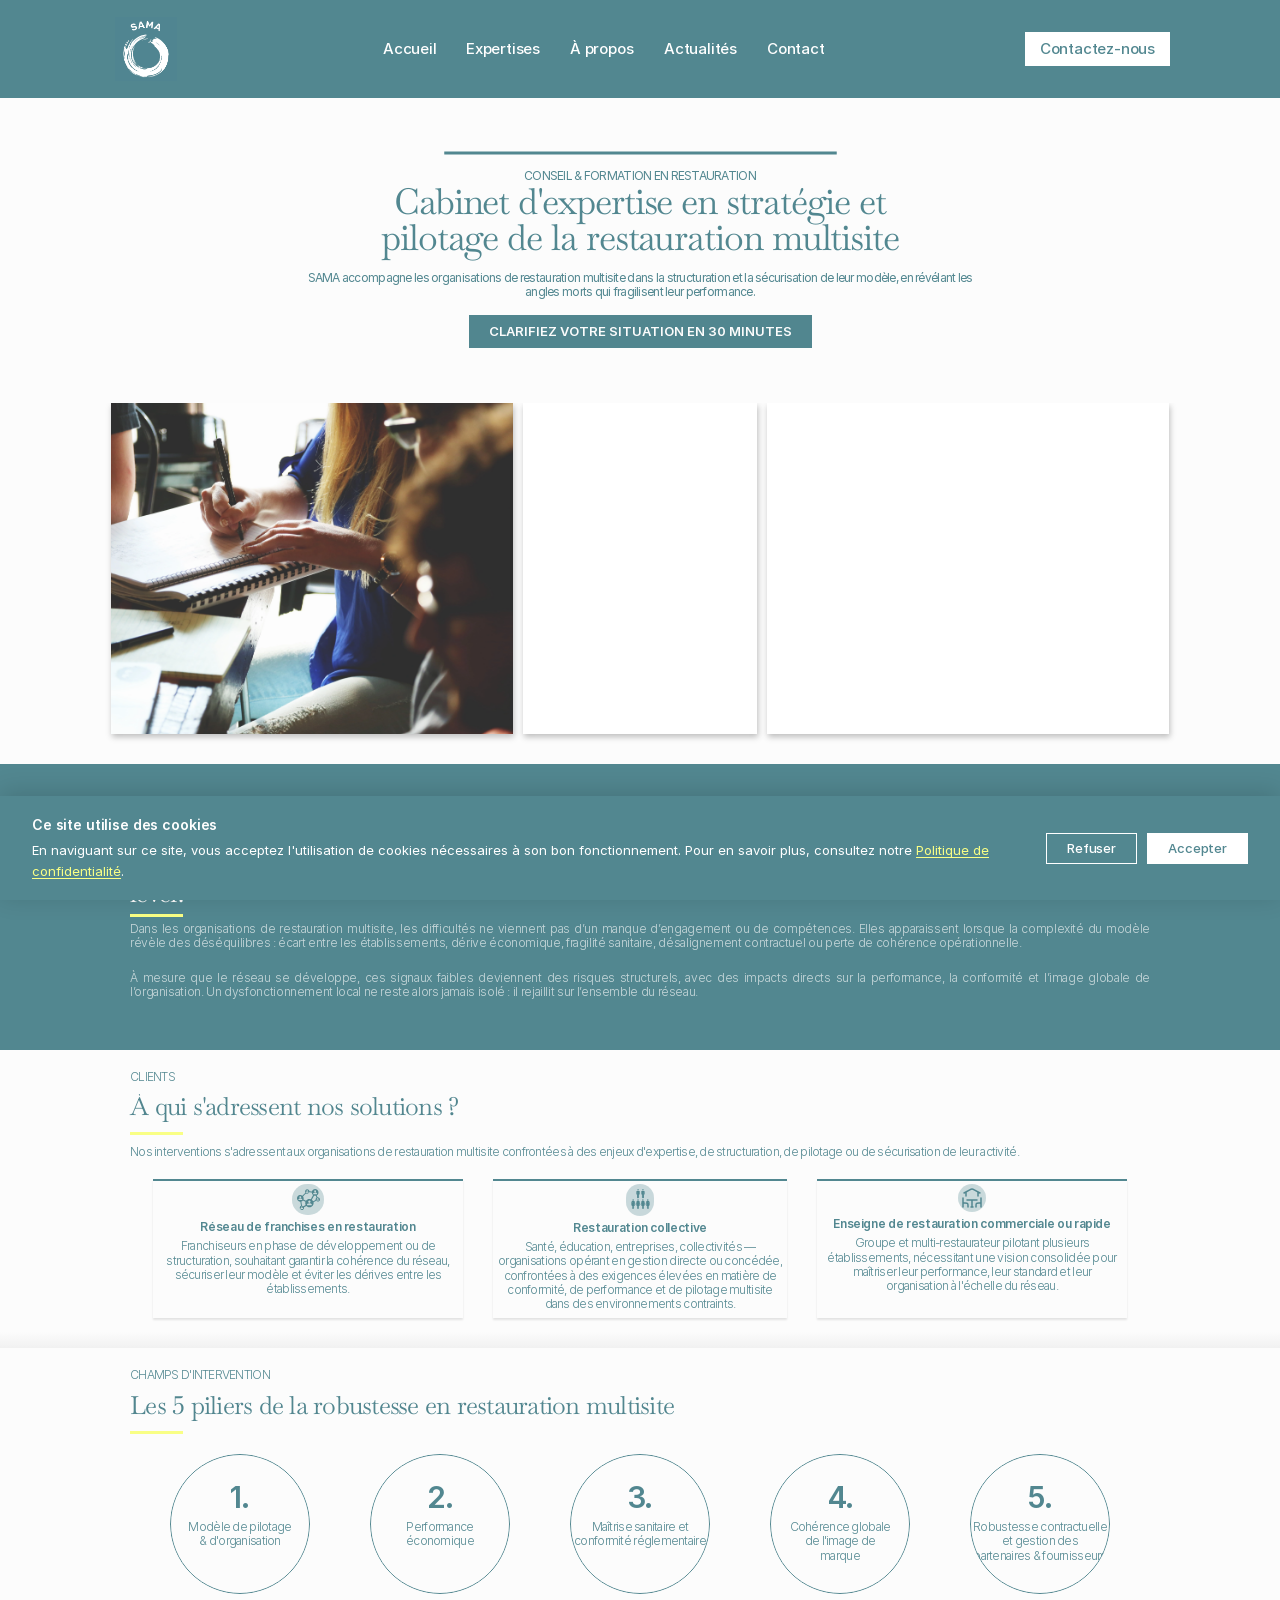
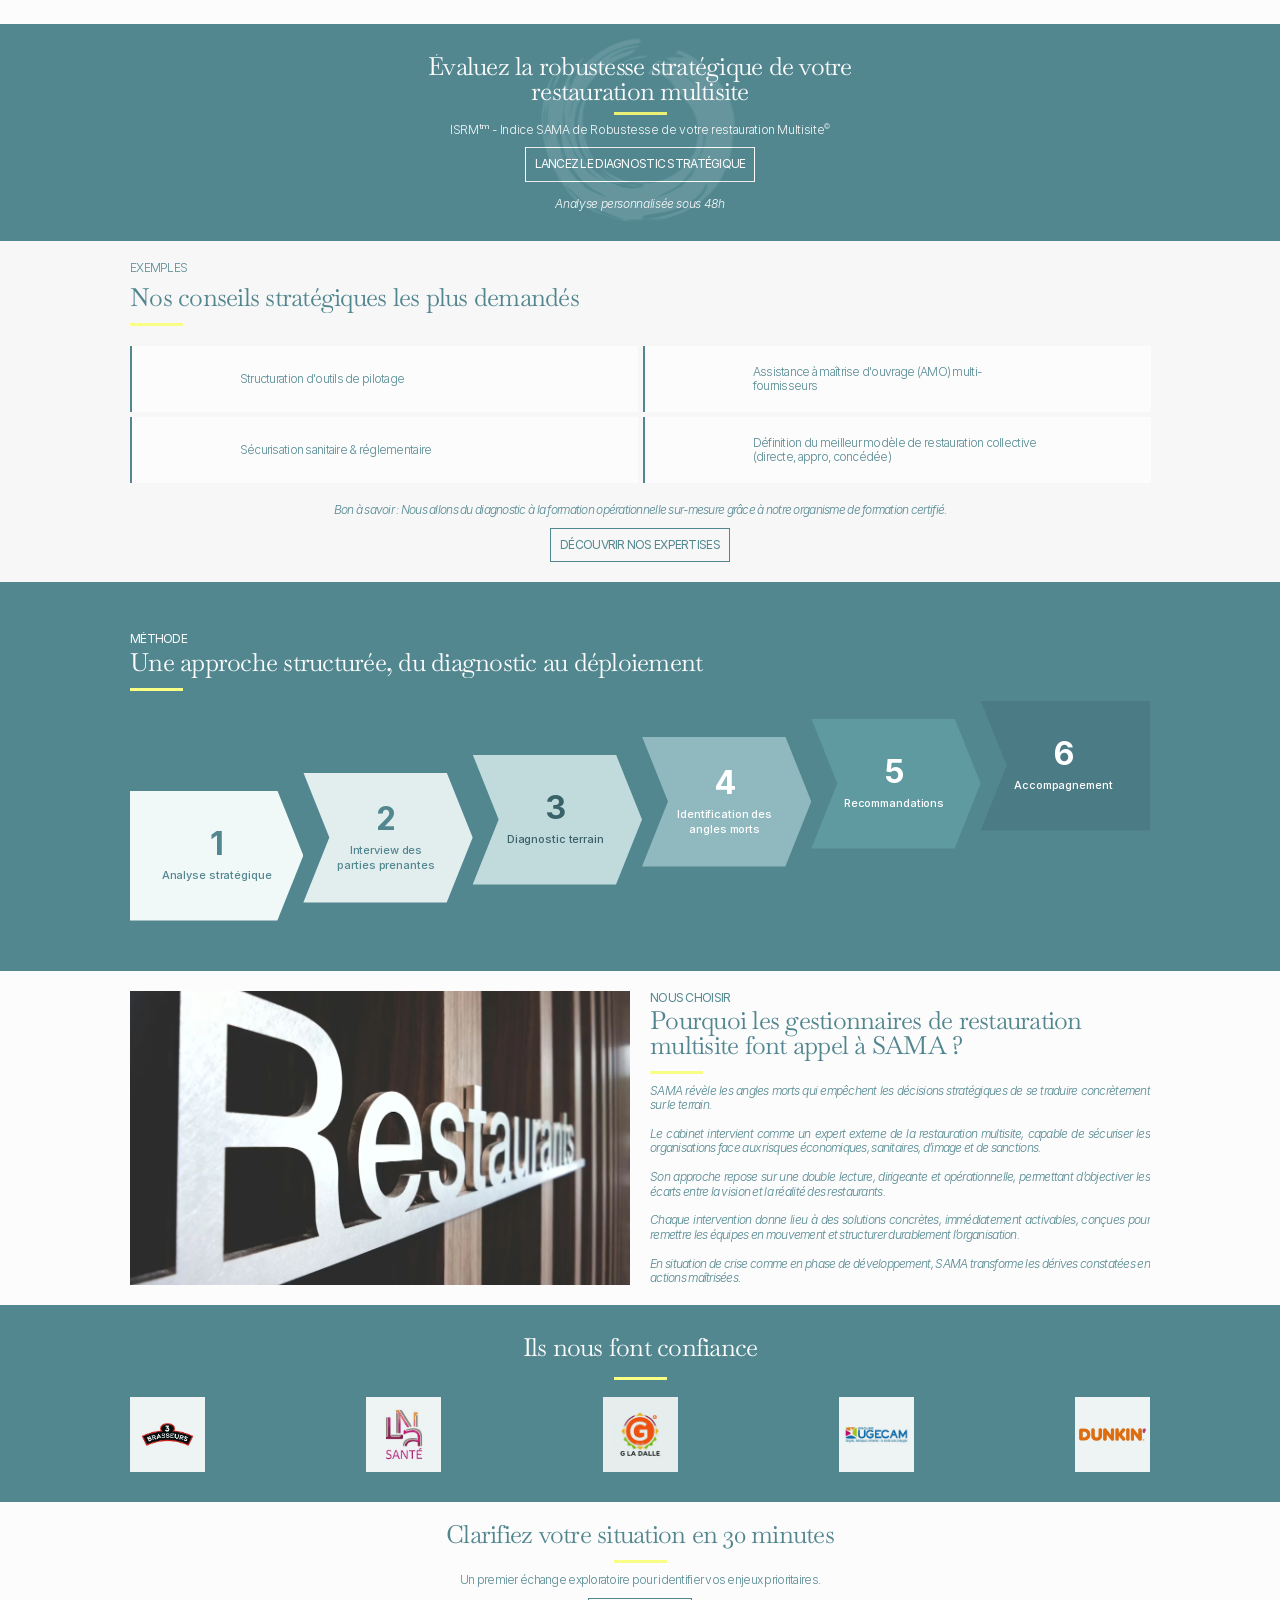
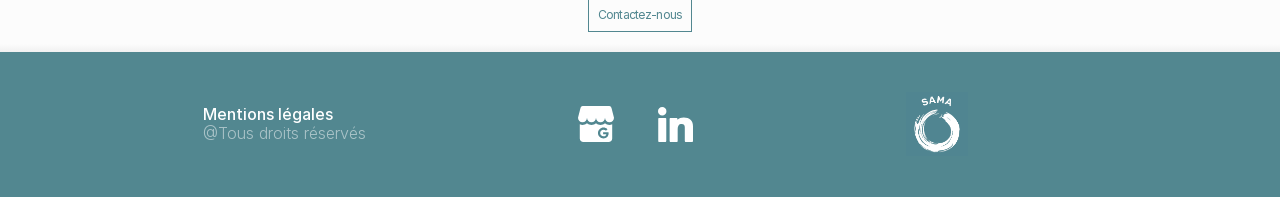
==== commit d17f17b1: "boutons contact" ====
--- a/index.html
+++ b/index.html
@@ -135,14 +135,14 @@
     
     <!-- End of bodyStart -->
 	
-	<div id="main" data-framer-hydrate-v2="{&quot;routeId&quot;:&quot;pjfLRbIXo&quot;,&quot;localeId&quot;:&quot;default&quot;,&quot;breakpoints&quot;:[{&quot;hash&quot;:&quot;8erl04&quot;,&quot;mediaQuery&quot;:&quot;(min-width: 1200px)&quot;},{&quot;hash&quot;:&quot;1ruai0p&quot;,&quot;mediaQuery&quot;:&quot;(min-width: 810px) and (max-width: 1199.98px)&quot;},{&quot;hash&quot;:&quot;2kat2w&quot;,&quot;mediaQuery&quot;:&quot;(max-width: 809.98px)&quot;}]}" data-framer-ssr-released-at="2026-07-03T11:31:48.672Z" data-framer-page-optimized-at="2026-07-03T16:37:24.365Z" data-framer-generated-page><!--$--><style data-framer-html-style>html body { background: rgb(252, 252, 252); }</style><div data-framer-root class="framer-Enmou framer-wUJOD framer-jSTmG framer-l7UL8 framer-huF5C framer-v7klr framer-0DLp1 framer-zfAWR framer-ppWzI framer-fS0zy framer-8erl04" style="min-height:100vh;width:auto"><div class="framer-18by8xp-container"><div class="ssr-variant hidden-1ruai0p hidden-2kat2w"><nav class="framer-4rd9p framer-1i8c5xf framer-v-1i8c5xf" data-framer-name="Desktop" style="background-color:rgb(82, 135, 144);width:100%"><!--$--><a class="framer-1hpihi8 framer-onapal" data-framer-name="HOME" href="index.html" data-framer-page-link-current="true"><div class="framer-v6d7ag" data-framer-name="Logo rond contraste-png"><div style="position:absolute;border-radius:inherit;corner-shape:inherit;top:0;right:0;bottom:0;left:0" data-framer-background-image-wrapper="true"><img decoding="async" width="3846" height="4000" sizes="(min-width: 1200px) 62px, (min-width: 810px) and (max-width: 1199.98px) 62px, (max-width: 809.98px) 62px" srcset="images/c1pxmjloq7mo4esdsvtxap2vho.jpg?scale-down-to=1024&amp;width=3846&amp;height=4000 984w,images/c1pxmjloq7mo4esdsvtxap2vho.jpg?scale-down-to=2048&amp;width=3846&amp;height=4000 1969w,images/c1pxmjloq7mo4esdsvtxap2vho.jpg?width=3846&amp;height=4000 3846w" src="images/c1pxmjloq7mo4esdsvtxap2vho.jpg?width=3846&amp;height=4000" alt style="display:block;width:100%;height:100%;border-radius:inherit;corner-shape:inherit;object-position:center;object-fit:cover"></div></div></a><!--/$--><div class="framer-2s7lb8"><div class="framer-1c39qvt" data-framer-name="Links"><div class="framer-yyglb4-container"><!--$--><a class="framer-z3usm framer-c98gag framer-v-c98gag framer-fauu0l" data-framer-name="Variant 1" href="index.html" data-framer-page-link-current="true"><div class="framer-1yey7dt" data-framer-component-type="RichTextContainer" style="--extracted-r6o4lv:rgb(255, 255, 255);--framer-paragraph-spacing:0px;transform:none"><p dir="auto" class="framer-text" style="--font-selector:SW50ZXItTWVkaXVt;--framer-font-size:15px;--framer-font-weight:500;--framer-letter-spacing:-0.2px;--framer-line-height:2em;--framer-text-alignment:center;--framer-text-color:var(--extracted-r6o4lv, rgb(255, 255, 255))">Accueil</p></div></a><!--/$--></div><div class="framer-1tn3vn1-container"><div class="framer-ffMAo framer-MhD8P framer-aneym1 framer-v-aneym1" data-framer-name="Variant 1"><div class="framer-qxieez" data-framer-component-type="RichTextContainer" style="--extracted-r6o4lv:rgb(255, 255, 255);--framer-paragraph-spacing:0px;transform:none"><p dir="auto" class="framer-text" style="--font-selector:SW50ZXItTWVkaXVt;--framer-font-size:15px;--framer-font-weight:500;--framer-letter-spacing:-0.2px;--framer-line-height:2em;--framer-text-alignment:center;--framer-text-color:var(--extracted-r6o4lv, rgb(255, 255, 255))"><!--$--><a class="framer-text framer-styles-preset-140lubk" data-styles-preset="IJ_cmGIA1" href="expertises.html">Expertises</a><!--/$--></p></div></div></div><div class="framer-10zhfyf-container"><div class="framer-eNnE0 framer-MhD8P framer-iot532 framer-v-iot532" data-framer-name="Variant 1"><div class="framer-1s5e4hd" data-framer-component-type="RichTextContainer" style="--extracted-r6o4lv:rgb(255, 255, 255);--framer-paragraph-spacing:0px;transform:none"><p dir="auto" class="framer-text" style="--font-selector:SW50ZXItTWVkaXVt;--framer-font-size:15px;--framer-font-weight:500;--framer-letter-spacing:-0.2px;--framer-line-height:2em;--framer-text-alignment:center;--framer-text-color:var(--extracted-r6o4lv, rgb(255, 255, 255))"><!--$--><a class="framer-text framer-styles-preset-140lubk" data-styles-preset="IJ_cmGIA1" href="a-propos.html">À propos</a><!--/$--></p></div></div></div><div class="framer-1qqwv8i-container"><div class="framer-G2MDz framer-MhD8P framer-7xii5l framer-v-7xii5l" data-framer-name="Variant 1"><div class="framer-1ellilx" data-framer-component-type="RichTextContainer" style="--extracted-r6o4lv:rgb(255, 255, 255);--framer-paragraph-spacing:0px;transform:none"><p dir="auto" class="framer-text" style="--font-selector:SW50ZXItTWVkaXVt;--framer-font-size:15px;--framer-font-weight:500;--framer-letter-spacing:-0.2px;--framer-line-height:2em;--framer-text-alignment:center;--framer-text-color:var(--extracted-r6o4lv, rgb(255, 255, 255))"><!--$--><a class="framer-text framer-styles-preset-140lubk" data-styles-preset="IJ_cmGIA1" href="actualite.html">Actualités</a><!--/$--></p></div></div></div><div class="framer-hhmsad-container"><div class="framer-AtA59 framer-MhD8P framer-5osebc framer-v-5osebc" data-framer-name="Variant 1"><div class="framer-1j63g6w" data-framer-component-type="RichTextContainer" style="--extracted-r6o4lv:rgb(255, 255, 255);--framer-paragraph-spacing:0px;transform:none"><p dir="auto" class="framer-text" style="--font-selector:SW50ZXItTWVkaXVt;--framer-font-size:15px;--framer-font-weight:500;--framer-letter-spacing:-0.2px;--framer-line-height:2em;--framer-text-alignment:center;--framer-text-color:var(--extracted-r6o4lv, rgb(255, 255, 255))"><!--$--><a class="framer-text framer-styles-preset-140lubk" data-styles-preset="IJ_cmGIA1" href="contact.html">Contact</a><!--/$--></p></div></div></div></div></div><div class="framer-1ojj96s" data-framer-name="Links"><div class="framer-n600ze-container"><!--$--><a class="framer-MrT2j framer-tuldqt framer-v-tuldqt framer-1naqoi2" data-border="true" data-framer-name="Variant 1" href="https://docs.google.com/forms/d/e/1FAIpQLSenRwVRrmekxpn0fql8Zddi9skI3kiBDGgTHn3rIzZu4GEfsA/viewform" target="_blank" rel="noopener" style="--border-bottom-width:1px;--border-color:rgb(255, 255, 255);--border-left-width:1px;--border-right-width:1px;--border-style:solid;--border-top-width:1px;background-color:rgb(255, 255, 255)"><div class="framer-azeeow" data-framer-component-type="RichTextContainer" style="--extracted-r6o4lv:rgb(82, 135, 144);--framer-paragraph-spacing:0px;transform:none"><p dir="auto" class="framer-text" style="--font-selector:SW50ZXItTWVkaXVt;--framer-font-size:15px;--framer-font-weight:500;--framer-letter-spacing:-0.2px;--framer-line-height:2em;--framer-text-alignment:center;--framer-text-color:var(--extracted-r6o4lv, rgb(82, 135, 144))">Contactez-nous</p></div></a><!--/$--></div></div><div class="framer-1fe0dt4" data-framer-name="Bottom Line" style="background-color:rgba(0, 0, 0, 0)"></div></nav></div><div class="ssr-variant hidden-2kat2w hidden-8erl04"><nav class="framer-4rd9p framer-1i8c5xf framer-v-18e86b9" data-framer-name="Tablet" style="background-color:rgb(82, 135, 144);width:100%"><!--$--><a class="framer-1hpihi8 framer-onapal" data-framer-name="HOME" href="index.html" data-framer-page-link-current="true"><div class="framer-v6d7ag" data-framer-name="Logo rond contraste-png"><div style="position:absolute;border-radius:inherit;corner-shape:inherit;top:0;right:0;bottom:0;left:0" data-framer-background-image-wrapper="true"><img decoding="async" width="3846" height="4000" sizes="(min-width: 1200px) 62px, (min-width: 810px) and (max-width: 1199.98px) 62px, (max-width: 809.98px) 62px" srcset="images/c1pxmjloq7mo4esdsvtxap2vho.jpg?scale-down-to=1024&amp;width=3846&amp;height=4000 984w,images/c1pxmjloq7mo4esdsvtxap2vho.jpg?scale-down-to=2048&amp;width=3846&amp;height=4000 1969w,images/c1pxmjloq7mo4esdsvtxap2vho.jpg?width=3846&amp;height=4000 3846w" src="images/c1pxmjloq7mo4esdsvtxap2vho.jpg?width=3846&amp;height=4000" alt style="display:block;width:100%;height:100%;border-radius:inherit;corner-shape:inherit;object-position:center;object-fit:cover"></div></div></a><!--/$--><div class="framer-2s7lb8"><div class="framer-1c39qvt" data-framer-name="Links"><div class="framer-yyglb4-container"><!--$--><a class="framer-z3usm framer-c98gag framer-v-c98gag framer-fauu0l" data-framer-name="Variant 1" href="index.html" data-framer-page-link-current="true"><div class="framer-1yey7dt" data-framer-component-type="RichTextContainer" style="--extracted-r6o4lv:rgb(255, 255, 255);--framer-paragraph-spacing:0px;transform:none"><p dir="auto" class="framer-text" style="--font-selector:SW50ZXItTWVkaXVt;--framer-font-size:15px;--framer-font-weight:500;--framer-letter-spacing:-0.2px;--framer-line-height:2em;--framer-text-alignment:center;--framer-text-color:var(--extracted-r6o4lv, rgb(255, 255, 255))">Accueil</p></div></a><!--/$--></div><div class="framer-1tn3vn1-container"><div class="framer-ffMAo framer-MhD8P framer-aneym1 framer-v-aneym1" data-framer-name="Variant 1"><div class="framer-qxieez" data-framer-component-type="RichTextContainer" style="--extracted-r6o4lv:rgb(255, 255, 255);--framer-paragraph-spacing:0px;transform:none"><p dir="auto" class="framer-text" style="--font-selector:SW50ZXItTWVkaXVt;--framer-font-size:15px;--framer-font-weight:500;--framer-letter-spacing:-0.2px;--framer-line-height:2em;--framer-text-alignment:center;--framer-text-color:var(--extracted-r6o4lv, rgb(255, 255, 255))"><!--$--><a class="framer-text framer-styles-preset-140lubk" data-styles-preset="IJ_cmGIA1" href="expertises.html">Expertises</a><!--/$--></p></div></div></div><div class="framer-10zhfyf-container"><div class="framer-eNnE0 framer-MhD8P framer-iot532 framer-v-iot532" data-framer-name="Variant 1"><div class="framer-1s5e4hd" data-framer-component-type="RichTextContainer" style="--extracted-r6o4lv:rgb(255, 255, 255);--framer-paragraph-spacing:0px;transform:none"><p dir="auto" class="framer-text" style="--font-selector:SW50ZXItTWVkaXVt;--framer-font-size:15px;--framer-font-weight:500;--framer-letter-spacing:-0.2px;--framer-line-height:2em;--framer-text-alignment:center;--framer-text-color:var(--extracted-r6o4lv, rgb(255, 255, 255))"><!--$--><a class="framer-text framer-styles-preset-140lubk" data-styles-preset="IJ_cmGIA1" href="a-propos.html">À propos</a><!--/$--></p></div></div></div><div class="framer-1qqwv8i-container"><div class="framer-G2MDz framer-MhD8P framer-7xii5l framer-v-7xii5l" data-framer-name="Variant 1"><div class="framer-1ellilx" data-framer-component-type="RichTextContainer" style="--extracted-r6o4lv:rgb(255, 255, 255);--framer-paragraph-spacing:0px;transform:none"><p dir="auto" class="framer-text" style="--font-selector:SW50ZXItTWVkaXVt;--framer-font-size:15px;--framer-font-weight:500;--framer-letter-spacing:-0.2px;--framer-line-height:2em;--framer-text-alignment:center;--framer-text-color:var(--extracted-r6o4lv, rgb(255, 255, 255))"><!--$--><a class="framer-text framer-styles-preset-140lubk" data-styles-preset="IJ_cmGIA1" href="actualite.html">Actualités</a><!--/$--></p></div></div></div><div class="framer-hhmsad-container"><div class="framer-AtA59 framer-MhD8P framer-5osebc framer-v-5osebc" data-framer-name="Variant 1"><div class="framer-1j63g6w" data-framer-component-type="RichTextContainer" style="--extracted-r6o4lv:rgb(255, 255, 255);--framer-paragraph-spacing:0px;transform:none"><p dir="auto" class="framer-text" style="--font-selector:SW50ZXItTWVkaXVt;--framer-font-size:15px;--framer-font-weight:500;--framer-letter-spacing:-0.2px;--framer-line-height:2em;--framer-text-alignment:center;--framer-text-color:var(--extracted-r6o4lv, rgb(255, 255, 255))"><!--$--><a class="framer-text framer-styles-preset-140lubk" data-styles-preset="IJ_cmGIA1" href="contact.html">Contact</a><!--/$--></p></div></div></div></div></div><div class="framer-1fe0dt4" data-framer-name="Bottom Line" style="background-color:rgba(0, 0, 0, 0)"></div></nav></div><div class="ssr-variant hidden-1ruai0p hidden-8erl04"><nav class="framer-4rd9p framer-1i8c5xf framer-v-1qenmpl" data-framer-name="Phone" style="background-color:rgb(82, 135, 144);width:100%"><!--$--><a class="framer-1hpihi8 framer-onapal" data-framer-name="HOME" href="index.html" data-framer-page-link-current="true"><div class="framer-v6d7ag" data-framer-name="Logo rond contraste-png"><div style="position:absolute;border-radius:inherit;corner-shape:inherit;top:0;right:0;bottom:0;left:0" data-framer-background-image-wrapper="true"><img decoding="async" width="3846" height="4000" sizes="(min-width: 1200px) 62px, (min-width: 810px) and (max-width: 1199.98px) 62px, (max-width: 809.98px) 62px" srcset="images/c1pxmjloq7mo4esdsvtxap2vho.jpg?scale-down-to=1024&amp;width=3846&amp;height=4000 984w,images/c1pxmjloq7mo4esdsvtxap2vho.jpg?scale-down-to=2048&amp;width=3846&amp;height=4000 1969w,images/c1pxmjloq7mo4esdsvtxap2vho.jpg?width=3846&amp;height=4000 3846w" src="images/c1pxmjloq7mo4esdsvtxap2vho.jpg?width=3846&amp;height=4000" alt style="display:block;width:100%;height:100%;border-radius:inherit;corner-shape:inherit;object-position:center;object-fit:cover"></div></div></a><!--/$--><div class="framer-2s7lb8"><div class="framer-1c39qvt" data-framer-name="Links"><div class="framer-1tn3vn1-container"><div class="framer-ffMAo framer-MhD8P framer-aneym1 framer-v-aneym1" data-framer-name="Variant 1"><div class="framer-qxieez" data-framer-component-type="RichTextContainer" style="--extracted-r6o4lv:rgb(255, 255, 255);--framer-paragraph-spacing:0px;transform:none"><p dir="auto" class="framer-text" style="--font-selector:SW50ZXItTWVkaXVt;--framer-font-size:15px;--framer-font-weight:500;--framer-letter-spacing:-0.2px;--framer-line-height:2em;--framer-text-alignment:center;--framer-text-color:var(--extracted-r6o4lv, rgb(255, 255, 255))"><!--$--><a class="framer-text framer-styles-preset-140lubk" data-styles-preset="IJ_cmGIA1" href="expertises.html">Expertises</a><!--/$--></p></div></div></div><div class="framer-10zhfyf-container"><div class="framer-eNnE0 framer-MhD8P framer-iot532 framer-v-iot532" data-framer-name="Variant 1"><div class="framer-1s5e4hd" data-framer-component-type="RichTextContainer" style="--extracted-r6o4lv:rgb(255, 255, 255);--framer-paragraph-spacing:0px;transform:none"><p dir="auto" class="framer-text" style="--font-selector:SW50ZXItTWVkaXVt;--framer-font-size:15px;--framer-font-weight:500;--framer-letter-spacing:-0.2px;--framer-line-height:2em;--framer-text-alignment:center;--framer-text-color:var(--extracted-r6o4lv, rgb(255, 255, 255))"><!--$--><a class="framer-text framer-styles-preset-140lubk" data-styles-preset="IJ_cmGIA1" href="a-propos.html">À propos</a><!--/$--></p></div></div></div><div class="framer-1qqwv8i-container"><div class="framer-G2MDz framer-MhD8P framer-7xii5l framer-v-7xii5l" data-framer-name="Variant 1"><div class="framer-1ellilx" data-framer-component-type="RichTextContainer" style="--extracted-r6o4lv:rgb(255, 255, 255);--framer-paragraph-spacing:0px;transform:none"><p dir="auto" class="framer-text" style="--font-selector:SW50ZXItTWVkaXVt;--framer-font-size:15px;--framer-font-weight:500;--framer-letter-spacing:-0.2px;--framer-line-height:2em;--framer-text-alignment:center;--framer-text-color:var(--extracted-r6o4lv, rgb(255, 255, 255))"><!--$--><a class="framer-text framer-styles-preset-140lubk" data-styles-preset="IJ_cmGIA1" href="actualite.html">Actualités</a><!--/$--></p></div></div></div><div class="framer-hhmsad-container"><div class="framer-AtA59 framer-MhD8P framer-5osebc framer-v-5osebc" data-framer-name="Variant 1"><div class="framer-1j63g6w" data-framer-component-type="RichTextContainer" style="--extracted-r6o4lv:rgb(255, 255, 255);--framer-paragraph-spacing:0px;transform:none"><p dir="auto" class="framer-text" style="--font-selector:SW50ZXItTWVkaXVt;--framer-font-size:15px;--framer-font-weight:500;--framer-letter-spacing:-0.2px;--framer-line-height:2em;--framer-text-alignment:center;--framer-text-color:var(--extracted-r6o4lv, rgb(255, 255, 255))"><!--$--><a class="framer-text framer-styles-preset-140lubk" data-styles-preset="IJ_cmGIA1" href="contact.html">Contact</a><!--/$--></p></div></div></div></div></div><div class="framer-1fe0dt4" data-framer-name="Bottom Line" style="background-color:rgba(0, 0, 0, 0)"></div></nav></div></div><div class="framer-eamsm8"><div class="framer-1vejq63"><div data-framer-component-type="SVG" parentsize="0" _constraints="[object Object]" rotation="0" shadows class="framer-kxv7az" aria-hidden="true" style="image-rendering:pixelated;flex-shrink:0"><div class="svgContainer" style="width:100%;height:100%;aspect-ratio:inherit"><svg style="width:100%;height:100%;overflow: visible;"><use href="#svg-1997837911_226"/></svg></div></div></div><div class="framer-wce6b7"><div class="framer-gwg4pz"><div class="framer-fhglxb" data-framer-component-type="RichTextContainer" style="transform:none"><p class="framer-text framer-styles-preset-e45izt" data-styles-preset="fupYUkFkb" dir="auto"><strong class="framer-text">CONSEIL &amp; FORMATION EN RESTAURATION</strong></p></div></div><div class="framer-2nhb9f" data-framer-component-type="RichTextContainer" style="transform:none"><h1 class="framer-text framer-styles-preset-1qzmgva" data-styles-preset="CCS_V9OcX" dir="auto">Cabinet d'expertise en stratégie et pilotage de la restauration multisite</h1></div></div><div class="framer-ed1c2y"><div class="framer-8bfi76" data-framer-component-type="RichTextContainer" style="transform:none"><p class="framer-text framer-styles-preset-4vnlyy" data-styles-preset="HObvTJvio" dir="auto"><strong class="framer-text">SAMA accompagne les organisations de restauration multisite dans la structuration et la sécurisation de leur modèle, en révélant les angles morts qui fragilisent leur performance.</strong></p></div></div><div class="framer-180kafs"><div class="framer-pru2d6-container"><!--$--><a class="framer-NZhw9 framer-m9aiby framer-v-m9aiby framer-zq9eya" data-border="true" data-framer-name="Variant 1" href="https://calendly.com/amelie-samoggia/30min" target="_blank" rel="noopener" style="--border-bottom-width:1px;--border-color:rgb(81, 134, 143);--border-left-width:1px;--border-right-width:1px;--border-style:solid;--border-top-width:1px;background-color:rgb(81, 134, 143)"><div class="framer-1b6bwsf" data-framer-component-type="RichTextContainer" style="--extracted-r6o4lv:rgb(252, 252, 252);--framer-link-text-color:rgb(0, 153, 255);--framer-link-text-decoration:underline;transform:none"><p dir="auto" class="framer-text" style="--font-selector:SW50ZXItU2VtaUJvbGQ=;--framer-font-size:13px;--framer-font-weight:600;--framer-line-height:1em;--framer-text-alignment:center;--framer-text-color:var(--extracted-r6o4lv, rgb(252, 252, 252))">CLARIFIEZ VOTRE SITUATION EN 30 MINUTES</p></div></a><!--/$--></div></div></div><div class="framer-1s4xbju"><div class="framer-117pnnd"><div class="ssr-variant"><div class="framer-geqc09" data-framer-name="Jay-wennington-N Y88TWmGwA-unsplash"><div style="position:absolute;border-radius:inherit;corner-shape:inherit;top:0;right:0;bottom:0;left:0" data-framer-background-image-wrapper="true"><img decoding="async" width="5472" height="3648" src="images/vokihkgsuftar2ghrltjpmhyni4.jpg?scale-down-to=512&amp;width=5472&amp;height=3648" alt style="display:block;width:100%;height:100%;border-radius:inherit;corner-shape:inherit;object-position:center;object-fit:cover"></div></div></div></div><div class="framer-eyr2ha"><div class="ssr-variant"><div class="framer-i03bw2" data-framer-name="Jonathan-borba-uB7q7aipU2o-unsplash"><div style="position:absolute;border-radius:inherit;corner-shape:inherit;top:0;right:0;bottom:0;left:0" data-framer-background-image-wrapper="true"><img decoding="async" width="3648" height="5472" src="images/l9p5acnoo4d4jyhyf3tqezqmvo.jpg?scale-down-to=512&amp;width=3648&amp;height=5472" alt style="display:block;width:100%;height:100%;border-radius:inherit;corner-shape:inherit;object-position:center;object-fit:cover"></div></div></div></div><div class="framer-wo3tbq"><div class="ssr-variant"><div class="framer-a5ayvt" data-framer-name="Igor-rand-wfM1Fi-kMaY-unsplash"><div style="position:absolute;border-radius:inherit;corner-shape:inherit;top:0;right:0;bottom:0;left:0" data-framer-background-image-wrapper="true"><img decoding="async" width="9504" height="6336" src="images/tfrlxqyuzh2unejzyopothfn4d4.jpg?scale-down-to=512&amp;width=9504&amp;height=6336" alt style="display:block;width:100%;height:100%;border-radius:inherit;corner-shape:inherit;object-position:center;object-fit:cover"></div></div></div></div></div><div class="framer-1xdz8mw"><div class="framer-1lqmmgw"><div class="framer-1i514uv"><div class="framer-xtbcb6" data-framer-component-type="RichTextContainer" style="transform:none"><p class="framer-text framer-styles-preset-1dja6yd" data-styles-preset="cw8r3uUQt" dir="auto">PROBLEMATIQUE</p></div></div><div class="framer-e3tfd8"><div class="framer-1o26mcy" data-framer-component-type="RichTextContainer" style="transform:none"><h2 class="framer-text framer-styles-preset-rloju9" data-styles-preset="kBFVMZOqq" dir="auto">Les organisations de restauration multisite ne manquent pas de volonté.<br class="framer-text">Elles manquent de visibilité sur leurs angles morts ou d'expertise interne pour les lever.</h2></div></div></div><div class="framer-1s660ks"><div class="framer-157t8gx"></div></div><div class="framer-1bdshfn"><div class="framer-zd6dtc" data-framer-component-type="RichTextContainer" style="transform:none"><p class="framer-text framer-styles-preset-1an0lkt" data-styles-preset="N5KC2MeGt" dir="auto" style="--framer-text-alignment:justify">Dans les organisations de restauration multisite, les difficultés ne viennent pas d’un manque d’engagement ou de compétences. Elles apparaissent lorsque la complexité du modèle révèle des déséquilibres : écart entre les établissements, dérive économique, fragilité sanitaire, désalignement contractuel ou perte de cohérence opérationnelle. </p><p class="framer-text framer-styles-preset-1an0lkt" data-styles-preset="N5KC2MeGt" dir="auto" style="--framer-text-alignment:justify">À mesure que le réseau se développe, ces signaux faibles deviennent des risques structurels, avec des impacts directs sur la performance, la conformité et l’image globale de l’organisation. Un dysfonctionnement local ne reste alors jamais isolé : il rejaillit sur l’ensemble du réseau.</p></div></div></div><div class="framer-boi61"><div class="framer-kl15cj"><div class="framer-b7vq6a" data-framer-component-type="RichTextContainer" style="transform:none"><p dir="auto" style="--font-selector:SW50ZXItTGlnaHQ=;--framer-font-size:12px;--framer-font-weight:300;--framer-letter-spacing:-0.06em;--framer-text-alignment:left;--framer-text-color:rgb(82, 135, 144)" class="framer-text">CLIENTS</p></div></div><div class="framer-1hqgc6c"><div class="framer-sq7mqa"><div class="framer-hujudo" data-framer-component-type="RichTextContainer" style="transform:none"><h2 class="framer-text framer-styles-preset-1idmcba" data-styles-preset="OpBETRWAL" dir="auto">À qui s'adressent nos solutions ?</h2></div></div></div><div class="framer-1fws5ey"><div class="framer-1uv7q9u"></div></div><div class="framer-icp4k0"><div class="framer-h42w7l" data-framer-component-type="RichTextContainer" style="transform:none"><p dir="auto" style="--font-selector:SW50ZXItTGlnaHQ=;--framer-font-size:12px;--framer-font-weight:300;--framer-letter-spacing:-0.06em;--framer-text-alignment:left;--framer-text-color:rgb(82, 135, 144)" class="framer-text">Nos interventions s'adressent aux organisations de restauration multisite confrontées à des enjeux d'expertise, de structuration, de pilotage ou de sécurisation de leur activité.</p></div></div><div class="framer-1pdhg9w"><div class="framer-193x22k" data-border="true"><div class="framer-1roid3s"><div data-framer-component-type="SVG" parentsize="0" _constraints="[object Object]" rotation="0" shadows class="framer-sjfno3" aria-hidden="true" style="image-rendering:pixelated;flex-shrink:0;background-size:100% 100%;background-image:url('data:image/svg+xml,<svg xmlns=%22http://www.w3.org/2000/svg%22 xmlns:xlink=%22http://www.w3.org/1999/xlink%22 viewBox=%220 0 23.033 21.049%22 overflow=%22visible%22><path d=%22M 7.029 18.207 C 7.34 19.406 6.725 20.553 5.615 20.935 C 4.529 21.308 3.31 20.743 2.882 19.652 C 2.464 18.588 2.928 17.336 4.038 16.83 L 3.365 12.748 C 1.653 12.746 0.247 11.463 0.03 9.809 C -0.191 8.126 0.84 6.526 2.491 6.081 C 3.51 5.806 4.518 6.025 5.368 6.644 L 8.379 3.649 C 7.713 2.451 8.24 0.977 9.492 0.493 C 10.744 0.009 12.194 0.823 12.416 2.214 L 14.929 2.485 C 15.323 0.996 16.654 0.014 18.116 0 C 19.649 -0.015 20.993 1.006 21.39 2.431 C 21.82 3.976 21.176 5.535 19.809 6.343 L 20.512 8.238 C 21.252 8.224 21.993 8.45 22.498 9.006 C 23.32 9.911 23.153 11.3 22.286 12.065 C 21.379 12.866 20.032 12.814 19.197 11.879 L 16.578 13.237 C 16.994 15.087 16.104 16.967 14.487 17.832 C 12.799 18.734 10.718 18.408 9.41 16.957 L 7.03 18.208 Z M 10.014 1.209 C 9.655 1.362 9.544 1.764 9.672 2.029 C 9.826 2.348 10.174 2.465 10.414 2.379 C 10.799 2.241 10.931 1.874 10.822 1.573 C 10.705 1.25 10.354 1.065 10.014 1.209 Z M 18.07 1.329 C 17.508 1.389 17.165 1.884 17.237 2.397 C 17.309 2.91 17.763 3.273 18.273 3.209 C 18.77 3.146 19.151 2.707 19.099 2.168 C 19.053 1.703 18.622 1.272 18.07 1.329 Z M 11.479 3.705 C 11.487 3.414 11.487 3.195 11.422 3.048 C 10.706 2.42 9.687 2.487 8.986 3.057 L 9.006 3.71 Z M 9.007 11.768 C 10.152 10.173 12.097 9.592 13.88 10.277 L 16.09 6.123 C 15.319 5.505 14.84 4.671 14.775 3.632 L 12.261 3.355 C 11.776 4.695 10.251 5.16 9.087 4.466 L 7.635 5.884 L 6.061 7.438 C 6.695 8.346 6.828 9.425 6.513 10.47 L 9.008 11.768 Z M 20.021 5.173 L 20.031 4.507 C 20.034 4.292 19.922 4.098 19.731 3.974 C 18.719 3.312 17.411 3.334 16.423 4.054 C 16.329 4.123 16.248 4.343 16.249 4.447 L 16.253 5.173 L 20.021 5.173 Z M 18.652 10.955 C 18.392 10.029 18.771 9.146 19.543 8.681 L 18.838 6.776 C 18.23 6.872 17.656 6.835 17.083 6.651 L 14.879 10.795 C 15.444 11.198 15.859 11.696 16.179 12.256 L 18.651 10.956 Z M 3.019 7.35 C 2.503 7.534 2.266 8.107 2.423 8.547 C 2.601 9.043 3.136 9.308 3.608 9.139 C 4.088 8.966 4.361 8.457 4.214 7.981 C 4.065 7.495 3.546 7.163 3.019 7.351 Z M 20.617 9.078 C 20.244 9.168 20.054 9.55 20.168 9.886 C 20.264 10.168 20.579 10.374 20.921 10.281 C 21.21 10.203 21.441 9.877 21.354 9.538 C 21.28 9.247 20.986 8.988 20.617 9.078 Z M 5.196 11.148 L 5.204 10.352 C 5.149 10.203 5.022 10.022 4.867 9.924 C 3.899 9.309 2.677 9.325 1.713 9.942 C 1.548 10.047 1.423 10.222 1.424 10.415 L 1.428 11.123 L 5.196 11.149 Z M 21.991 11.555 C 22.001 11.335 21.992 11.078 21.942 10.895 C 21.205 10.278 20.236 10.318 19.51 10.916 L 19.486 11.556 L 21.991 11.555 Z M 6.361 17.304 L 8.707 16.116 C 8.169 15.062 8.087 13.906 8.489 12.78 L 5.979 11.443 C 5.562 11.986 5.025 12.375 4.365 12.613 L 5.043 16.7 C 5.573 16.748 5.963 16.967 6.361 17.304 Z M 12.898 13.828 C 13.422 13.584 13.672 13.038 13.549 12.502 C 13.438 12.014 12.993 11.627 12.442 11.612 C 11.939 11.598 11.524 11.896 11.348 12.293 C 11.142 12.761 11.244 13.268 11.571 13.595 C 11.898 13.921 12.422 14.051 12.898 13.828 Z M 14.739 16.336 L 14.757 15.35 C 14.766 14.809 12.509 13.521 10.439 14.901 C 10.22 15.048 10.067 15.196 10.073 15.488 L 10.089 16.336 Z M 4.623 17.487 C 4.242 17.629 4.129 18.012 4.263 18.312 C 4.397 18.613 4.707 18.774 5.02 18.66 C 5.345 18.542 5.515 18.189 5.407 17.876 C 5.299 17.564 4.968 17.358 4.623 17.487 Z M 6.088 19.969 C 6.089 19.687 6.083 19.478 6.038 19.316 C 5.308 18.684 4.307 18.744 3.593 19.343 L 3.588 19.972 L 6.087 19.969 Z%22 fill=%22rgb(82, 135, 144)%22></path></svg>')"></div></div><div class="framer-1ko8gop" data-framer-component-type="RichTextContainer" style="transform:none"><h3 class="framer-text framer-styles-preset-1t899xy" data-styles-preset="txKpfrJWj" dir="auto">Réseau de franchises en restauration</h3></div><div class="framer-1gy6wa" data-framer-component-type="RichTextContainer" style="transform:none"><p dir="auto" style="--font-selector:SW50ZXItTGlnaHQ=;--framer-font-size:12px;--framer-font-weight:300;--framer-letter-spacing:-0.06em;--framer-text-alignment:center;--framer-text-color:rgb(82, 135, 144)" class="framer-text">Franchiseurs en phase de développement ou de structuration, souhaitant garantir la cohérence du réseau, sécuriser leur modèle et éviter les dérives entre les établissements.</p></div></div><div class="framer-1cnetrs" data-border="true"><div class="framer-yi2gsw"><div class="framer-eu430t"><div data-framer-component-type="SVG" parentsize="0" _constraints="[object Object]" rotation="0" shadows class="framer-ph3cp5" aria-hidden="true" style="image-rendering:pixelated;flex-shrink:0;background-size:100% 100%;background-image:url('data:image/svg+xml,<svg xmlns=%22http://www.w3.org/2000/svg%22 xmlns:xlink=%22http://www.w3.org/1999/xlink%22 viewBox=%220 0 19.204 19.969%22 overflow=%22visible%22><path d=%22M 12.137 17.132 L 11.996 17.1 L 11.996 19.548 C 11.996 19.782 11.824 19.955 11.613 19.966 C 11.385 19.978 11.181 19.801 11.181 19.551 L 11.181 17.096 L 10.454 17.089 L 11.056 13.239 L 11.023 13.124 C 11.014 13.094 10.945 13.158 10.922 13.191 L 10.509 15.554 C 10.467 15.738 10.343 15.845 10.16 15.832 C 10.041 15.824 9.831 15.703 9.864 15.53 L 10.41 12.676 C 10.465 12.392 10.767 12.076 11.048 12.075 L 13.057 12.071 C 13.359 12.07 13.668 12.38 13.726 12.684 L 14.272 15.565 C 14.302 15.726 14.055 15.837 13.946 15.836 C 13.785 15.836 13.64 15.714 13.62 15.531 L 13.213 13.202 L 13.147 13.116 C 13.132 13.097 13.079 13.173 13.071 13.199 L 13.679 17.09 L 12.952 17.094 L 12.952 19.549 C 12.952 19.782 12.776 19.957 12.569 19.966 C 12.336 19.976 12.137 19.81 12.137 19.548 L 12.137 17.133 Z M 7.212 17.091 L 7.075 17.107 L 7.077 19.509 C 7.077 19.772 6.915 19.973 6.674 19.969 C 6.413 19.964 6.259 19.774 6.26 19.509 L 6.262 17.093 L 5.532 17.089 L 6.135 13.224 C 6.14 13.194 6.11 13.099 6.085 13.115 C 6.061 13.131 6.021 13.17 5.997 13.2 L 5.584 15.57 C 5.543 15.74 5.404 15.835 5.261 15.832 C 5.148 15.831 4.907 15.729 4.939 15.559 L 5.492 12.662 C 5.548 12.367 5.858 12.078 6.148 12.07 C 6.835 12.053 7.468 12.051 8.153 12.075 C 8.466 12.085 8.751 12.402 8.808 12.704 L 9.349 15.561 C 9.378 15.717 9.145 15.828 9.036 15.833 C 8.895 15.839 8.722 15.73 8.7 15.546 L 8.287 13.187 C 8.277 13.165 8.227 13.099 8.213 13.116 L 8.149 13.2 L 8.755 17.087 L 8.029 17.094 L 8.031 19.51 C 8.031 19.754 7.901 19.944 7.666 19.968 C 7.454 19.989 7.214 19.828 7.213 19.577 L 7.212 17.091 Z M 2.276 17.124 L 2.136 17.104 L 2.136 19.551 C 2.136 19.798 1.948 19.966 1.729 19.968 C 1.51 19.97 1.322 19.796 1.322 19.551 L 1.322 17.094 L 0.593 17.088 L 1.197 13.226 L 1.17 13.126 C 1.163 13.097 1.073 13.153 1.065 13.175 L 0.651 15.537 C 0.611 15.726 0.494 15.842 0.314 15.832 C 0.177 15.824 -0.032 15.712 0.004 15.523 L 0.552 12.664 C 0.613 12.346 0.938 12.065 1.244 12.067 L 3.21 12.073 C 3.517 12.074 3.812 12.398 3.869 12.697 L 4.408 15.524 C 4.444 15.711 4.237 15.824 4.101 15.833 C 3.923 15.845 3.806 15.732 3.761 15.545 L 3.347 13.18 L 3.272 13.118 C 3.255 13.104 3.218 13.175 3.211 13.201 L 3.818 17.093 L 3.091 17.093 L 3.09 19.552 C 3.09 19.798 2.905 19.97 2.685 19.968 C 2.466 19.966 2.276 19.8 2.276 19.551 L 2.276 17.124 Z M 17.07 17.117 L 16.929 17.106 L 16.929 19.55 C 16.929 19.799 16.738 19.966 16.519 19.967 C 16.3 19.968 16.114 19.798 16.114 19.551 L 16.114 17.094 L 15.388 17.084 L 15.989 13.232 C 15.99 13.207 15.987 13.124 15.965 13.127 L 15.863 13.145 L 15.449 15.51 C 15.427 15.696 15.308 15.822 15.144 15.834 C 15.027 15.842 14.761 15.739 14.794 15.56 L 15.335 12.696 C 15.391 12.399 15.688 12.073 15.995 12.072 L 17.959 12.065 C 18.267 12.064 18.59 12.344 18.652 12.664 L 19.2 15.522 C 19.236 15.713 19.028 15.823 18.89 15.832 C 18.714 15.843 18.588 15.729 18.554 15.536 L 18.146 13.212 C 18.143 13.192 18.134 13.133 18.119 13.132 L 18.03 13.128 C 18.008 13.128 18.004 13.205 18.008 13.232 L 18.611 17.088 L 17.883 17.09 L 17.882 19.551 C 17.882 19.797 17.694 19.972 17.476 19.968 C 17.258 19.965 17.069 19.796 17.07 19.553 L 17.07 17.117 Z M 12.146 5.635 C 12.146 5.594 12.088 5.483 12.072 5.507 L 12.001 5.61 L 12.002 8.846 C 11.99 9.106 11.773 9.292 11.535 9.29 C 11.297 9.289 11.089 9.104 11.072 8.836 L 11.073 2.914 C 11.059 2.883 11.016 2.818 11.001 2.835 L 10.932 2.913 L 10.935 5.234 C 10.914 5.413 10.779 5.533 10.62 5.536 C 10.461 5.54 10.287 5.414 10.288 5.218 L 10.3 2.355 C 10.301 2.059 10.694 1.798 10.973 1.797 L 13.139 1.793 C 13.45 1.793 13.846 2.072 13.847 2.406 L 13.859 5.194 C 13.86 5.398 13.715 5.536 13.529 5.537 C 13.359 5.538 13.208 5.395 13.209 5.195 L 13.21 2.913 L 13.146 2.835 C 13.132 2.818 13.087 2.882 13.073 2.913 L 13.073 8.829 C 13.064 9.101 12.856 9.287 12.612 9.29 C 12.352 9.295 12.144 9.085 12.144 8.806 L 12.146 5.635 Z M 7.21 5.635 C 7.21 5.59 7.156 5.49 7.134 5.507 C 7.111 5.524 7.073 5.582 7.073 5.61 L 7.071 8.848 C 7.071 9.103 6.838 9.284 6.63 9.291 C 6.374 9.299 6.164 9.124 6.142 8.846 L 6.142 2.88 C 6.115 2.865 6.052 2.854 6.004 2.855 L 6.002 5.194 C 6.002 5.395 5.853 5.535 5.675 5.537 C 5.498 5.539 5.351 5.393 5.352 5.194 L 5.366 2.367 C 5.367 2.069 5.747 1.799 6.029 1.798 L 8.195 1.793 C 8.492 1.792 8.908 2.055 8.91 2.382 L 8.922 5.27 C 8.922 5.42 8.736 5.531 8.627 5.536 C 8.458 5.544 8.322 5.441 8.279 5.27 L 8.28 2.912 L 8.21 2.831 C 8.196 2.815 8.153 2.89 8.138 2.917 L 8.138 8.843 C 8.127 9.112 7.913 9.29 7.669 9.29 C 7.441 9.29 7.21 9.101 7.21 8.84 L 7.21 5.635 Z M 11.97 10.268 C 12.404 10.211 12.752 10.519 12.807 10.895 C 12.87 11.317 12.573 11.695 12.16 11.746 C 11.747 11.796 11.392 11.531 11.326 11.124 C 11.26 10.717 11.522 10.327 11.97 10.268 Z M 16.913 10.267 C 17.347 10.213 17.688 10.533 17.74 10.9 C 17.8 11.333 17.498 11.692 17.096 11.745 C 16.694 11.798 16.327 11.523 16.26 11.127 C 16.191 10.723 16.463 10.324 16.913 10.267 Z M 2.123 10.267 C 2.555 10.218 2.901 10.537 2.947 10.901 C 3.001 11.333 2.696 11.697 2.306 11.745 C 1.889 11.796 1.529 11.52 1.466 11.13 C 1.4 10.718 1.672 10.317 2.123 10.267 Z M 7.066 10.266 C 7.5 10.221 7.843 10.544 7.886 10.906 C 7.939 11.338 7.632 11.697 7.246 11.746 C 6.827 11.798 6.468 11.513 6.405 11.129 C 6.337 10.715 6.617 10.312 7.066 10.265 Z M 6.942 0.026 C 7.37 -0.087 7.758 0.183 7.853 0.566 C 7.951 0.962 7.716 1.357 7.308 1.461 C 6.935 1.555 6.539 1.333 6.426 0.953 C 6.312 0.571 6.517 0.139 6.942 0.026 Z M 11.886 0.025 C 12.312 -0.084 12.701 0.192 12.788 0.572 C 12.879 0.969 12.637 1.361 12.246 1.461 C 11.865 1.558 11.466 1.323 11.359 0.958 C 11.242 0.559 11.457 0.135 11.886 0.025 Z%22 fill=%22rgb(82, 135, 144)%22></path></svg>')"></div></div><div class="framer-1j4206w" data-framer-component-type="RichTextContainer" style="transform:none"><h3 class="framer-text framer-styles-preset-1t899xy" data-styles-preset="txKpfrJWj" dir="auto">Restauration collective</h3></div><div class="framer-to91qk" data-framer-component-type="RichTextContainer" style="transform:none"><p dir="auto" style="--font-selector:SW50ZXItTGlnaHQ=;--framer-font-size:12px;--framer-font-weight:300;--framer-letter-spacing:-0.06em;--framer-text-alignment:center;--framer-text-color:rgb(82, 135, 144)" class="framer-text">Santé, éducation, entreprises, collectivités — organisations opérant en gestion directe ou concédée, confrontées à des exigences élevées en matière de conformité, de performance et de pilotage multisite dans des environnements contraints.</p></div></div></div><div class="framer-14gocf0" data-border="true"><div class="framer-1049q17"><div data-framer-component-type="SVG" parentsize="0" _constraints="[object Object]" rotation="0" shadows class="framer-bild3l" aria-hidden="true" style="image-rendering:pixelated;flex-shrink:0"><div class="svgContainer" style="width:100%;height:100%;aspect-ratio:inherit"><svg style="width:100%;height:100%;overflow: visible;"><use href="#svg1415691538_685"/></svg></div></div></div><div class="framer-knoo81" data-framer-component-type="RichTextContainer" style="transform:none"><h3 class="framer-text framer-styles-preset-1t899xy" data-styles-preset="txKpfrJWj" dir="auto">Enseigne de restauration commerciale ou rapide</h3></div><div class="framer-ezhuhg" data-framer-component-type="RichTextContainer" style="transform:none"><p dir="auto" style="--font-selector:SW50ZXItTGlnaHQ=;--framer-font-size:12px;--framer-font-weight:300;--framer-letter-spacing:-0.06em;--framer-text-alignment:center;--framer-text-color:rgb(82, 135, 144)" class="framer-text">Groupe et multi-restaurateur pilotant plusieurs établissements, nécessitant une vision consolidée pour maîtriser leur performance, leur standard et leur organisation à l'échelle du réseau.</p></div></div></div></div><div class="framer-9u1hxt"><div class="framer-1oxkjg7"><div class="framer-1cxdr8r" data-framer-component-type="RichTextContainer" style="transform:none"><p dir="auto" style="--font-selector:SW50ZXItTGlnaHQ=;--framer-font-size:12px;--framer-font-weight:300;--framer-letter-spacing:-0.06em;--framer-text-alignment:left;--framer-text-color:rgb(82, 135, 144)" class="framer-text">CHAMPS D'INTERVENTION</p></div></div><div class="framer-1by6ei2"><div class="framer-1qc9qxq"><div class="framer-vi7jce" data-framer-component-type="RichTextContainer" style="transform:none"><h2 dir="auto" style="--font-selector:Q1VTVE9NVjI7QmFza2VydnZpbGxlIFZhcmlhYmxlIFJlZ3VsYXJWRj1JbmRuYUhRaUlEUXdNQT09;--framer-font-family:&quot;Baskervville Variable Regular&quot;, &quot;Baskervville Variable Regular Placeholder&quot;, sans-serif;--framer-font-size:25px;--framer-font-variation-axes:&quot;wght&quot; 400;--framer-letter-spacing:-0.03em;--framer-line-height:1em;--framer-text-alignment:left;--framer-text-color:rgb(82, 134, 143)" class="framer-text">Les <span style="--framer-font-open-type-features:'lnum' on" class="framer-text">5</span> piliers de la robustesse en restauration multisite </h2></div></div></div><div class="framer-11zom8q"><div class="framer-1depc4x"></div></div><div class="framer-10bf243"><div class="framer-1kb5i4v-container"><div class="framer-oGWrp framer-58wb26 framer-v-58wb26" data-border="true" data-framer-name="Variant 1" style="--border-bottom-width:1px;--border-color:rgb(82, 135, 144);--border-left-width:1px;--border-right-width:1px;--border-style:solid;--border-top-width:1px;height:100%;width:100%;border-bottom-left-radius:70px;border-bottom-right-radius:70px;border-top-left-radius:70px;border-top-right-radius:70px"><div class="framer-1tjwpyg"><div class="framer-imbhxp" data-framer-component-type="RichTextContainer" style="--extracted-a0htzi:rgb(82, 135, 144);--framer-link-text-color:rgb(0, 153, 255);--framer-link-text-decoration:underline;transform:none"><h3 dir="auto" class="framer-text" style="--font-selector:SW50ZXItU2VtaUJvbGQ=;--framer-font-size:30px;--framer-font-weight:600;--framer-letter-spacing:-0.03em;--framer-text-alignment:center;--framer-text-color:var(--extracted-a0htzi, rgb(82, 135, 144))">1.</h3></div></div><div class="framer-1jwhrui" data-framer-component-type="RichTextContainer" style="--extracted-r6o4lv:rgb(82, 135, 144);--framer-link-text-color:rgb(0, 153, 255);--framer-link-text-decoration:underline;transform:none"><p dir="auto" class="framer-text" style="--font-selector:SW50ZXItTGlnaHQ=;--framer-font-size:12px;--framer-font-weight:300;--framer-letter-spacing:-0.06em;--framer-text-alignment:center;--framer-text-color:var(--extracted-r6o4lv, rgb(82, 135, 144))">Modèle de pilotage &amp; d'organisation</p></div></div></div><div class="framer-1uamhgk-container"><div class="framer-l9ZZC framer-u61042 framer-v-u61042" data-border="true" data-framer-name="Variant 1" style="--border-bottom-width:1px;--border-color:rgb(82, 135, 144);--border-left-width:1px;--border-right-width:1px;--border-style:solid;--border-top-width:1px;height:100%;width:100%;border-bottom-left-radius:70px;border-bottom-right-radius:70px;border-top-left-radius:70px;border-top-right-radius:70px"><div class="framer-1ecidp0"><div class="framer-i9b3hc" data-framer-component-type="RichTextContainer" style="--extracted-a0htzi:rgb(82, 135, 144);--framer-link-text-color:rgb(0, 153, 255);--framer-link-text-decoration:underline;transform:none"><h3 dir="auto" class="framer-text" style="--font-selector:SW50ZXItU2VtaUJvbGQ=;--framer-font-size:30px;--framer-font-weight:600;--framer-letter-spacing:-0.03em;--framer-text-alignment:center;--framer-text-color:var(--extracted-a0htzi, rgb(82, 135, 144))">2.</h3></div></div><div class="framer-a1r5c5" data-framer-component-type="RichTextContainer" style="--extracted-r6o4lv:rgb(82, 135, 144);--framer-link-text-color:rgb(0, 153, 255);--framer-link-text-decoration:underline;transform:none"><p dir="auto" class="framer-text" style="--font-selector:SW50ZXItTGlnaHQ=;--framer-font-size:12px;--framer-font-weight:300;--framer-letter-spacing:-0.06em;--framer-text-alignment:center;--framer-text-color:var(--extracted-r6o4lv, rgb(82, 135, 144))">Performance économique</p></div></div></div><div class="framer-1x4cvua-container"><div class="framer-PKdKk framer-1torkc5 framer-v-1torkc5" data-border="true" data-framer-name="Variant 1" style="--border-bottom-width:1px;--border-color:rgb(82, 135, 144);--border-left-width:1px;--border-right-width:1px;--border-style:solid;--border-top-width:1px;height:100%;width:100%;border-bottom-left-radius:70px;border-bottom-right-radius:70px;border-top-left-radius:70px;border-top-right-radius:70px"><div class="framer-rkbe1x"><div class="framer-1wponup" data-framer-component-type="RichTextContainer" style="--extracted-a0htzi:rgb(82, 135, 144);--framer-link-text-color:rgb(0, 153, 255);--framer-link-text-decoration:underline;transform:none"><h3 dir="auto" class="framer-text" style="--font-selector:SW50ZXItU2VtaUJvbGQ=;--framer-font-size:30px;--framer-font-weight:600;--framer-letter-spacing:-0.03em;--framer-text-alignment:center;--framer-text-color:var(--extracted-a0htzi, rgb(82, 135, 144))">3.</h3></div></div><div class="framer-12jjs5g" data-framer-component-type="RichTextContainer" style="--extracted-r6o4lv:rgb(82, 135, 144);--framer-link-text-color:rgb(0, 153, 255);--framer-link-text-decoration:underline;transform:none"><p dir="auto" class="framer-text" style="--font-selector:SW50ZXItTGlnaHQ=;--framer-font-size:12px;--framer-font-weight:300;--framer-letter-spacing:-0.06em;--framer-text-alignment:center;--framer-text-color:var(--extracted-r6o4lv, rgb(82, 135, 144))">Maîtrise sanitaire et conformité réglementaire</p></div></div></div><div class="framer-q3t5tk-container"><div class="framer-KYDJh framer-164s7v4 framer-v-164s7v4" data-border="true" data-framer-name="Variant 1" style="--border-bottom-width:1px;--border-color:rgb(82, 135, 144);--border-left-width:1px;--border-right-width:1px;--border-style:solid;--border-top-width:1px;height:100%;width:100%;border-bottom-left-radius:70px;border-bottom-right-radius:70px;border-top-left-radius:70px;border-top-right-radius:70px"><div class="framer-kslqr0"><div class="framer-1awn3j8" data-framer-component-type="RichTextContainer" style="--extracted-a0htzi:rgb(82, 135, 144);--framer-link-text-color:rgb(0, 153, 255);--framer-link-text-decoration:underline;transform:none"><h3 dir="auto" class="framer-text" style="--font-selector:SW50ZXItU2VtaUJvbGQ=;--framer-font-size:30px;--framer-font-weight:600;--framer-letter-spacing:-0.03em;--framer-text-alignment:center;--framer-text-color:var(--extracted-a0htzi, rgb(82, 135, 144))">4.</h3></div></div><div class="framer-6322pz" data-framer-component-type="RichTextContainer" style="--extracted-r6o4lv:rgb(82, 135, 144);--framer-link-text-color:rgb(0, 153, 255);--framer-link-text-decoration:underline;transform:none"><p dir="auto" class="framer-text" style="--font-selector:SW50ZXItTGlnaHQ=;--framer-font-size:12px;--framer-font-weight:300;--framer-letter-spacing:-0.06em;--framer-text-alignment:center;--framer-text-color:var(--extracted-r6o4lv, rgb(82, 135, 144))">Cohérence globale de l'image de marque</p></div></div></div><div class="framer-129f4tv-container"><div class="framer-FgfIq framer-2235cj framer-v-2235cj" data-border="true" data-framer-name="Variant 1" style="--border-bottom-width:1px;--border-color:rgb(82, 135, 144);--border-left-width:1px;--border-right-width:1px;--border-style:solid;--border-top-width:1px;height:100%;width:100%;border-bottom-left-radius:70px;border-bottom-right-radius:70px;border-top-left-radius:70px;border-top-right-radius:70px"><div class="framer-1aarxs"><div class="framer-1hl2dja" data-framer-component-type="RichTextContainer" style="--extracted-a0htzi:rgb(82, 135, 144);--framer-link-text-color:rgb(0, 153, 255);--framer-link-text-decoration:underline;transform:none"><h3 dir="auto" class="framer-text" style="--font-selector:SW50ZXItU2VtaUJvbGQ=;--framer-font-size:30px;--framer-font-weight:600;--framer-letter-spacing:-0.03em;--framer-text-alignment:center;--framer-text-color:var(--extracted-a0htzi, rgb(82, 135, 144))">5.</h3></div></div><div class="framer-1hjwyjr" data-framer-component-type="RichTextContainer" style="--extracted-r6o4lv:rgb(82, 135, 144);--framer-link-text-color:rgb(0, 153, 255);--framer-link-text-decoration:underline;transform:none"><p dir="auto" class="framer-text" style="--font-selector:SW50ZXItTGlnaHQ=;--framer-font-size:12px;--framer-font-weight:300;--framer-letter-spacing:-0.06em;--framer-text-alignment:center;--framer-text-color:var(--extracted-r6o4lv, rgb(82, 135, 144))">Robustesse contractuelle et gestion des partenaires &amp; fournisseurs</p></div></div></div></div></div><div class="framer-1r9t9sa"><div class="framer-b6q9m2" data-framer-name="DÃ©clinaison Logo" style="transform:translateX(-50%)"><div style="position:absolute;border-radius:inherit;corner-shape:inherit;top:0;right:0;bottom:0;left:0" data-framer-background-image-wrapper="true"><img decoding="async" width="3846" height="4000" sizes="(min-width: 1200px) 258.0666px, (min-width: 810px) and (max-width: 1199.98px) 258.0666px, (max-width: 809.98px) 258.0666px" srcset="images/znjlodliisorosbxzne8ovnbhu.jpg?scale-down-to=1024&amp;width=3846&amp;height=4000 984w,images/znjlodliisorosbxzne8ovnbhu.jpg?scale-down-to=2048&amp;width=3846&amp;height=4000 1969w,images/znjlodliisorosbxzne8ovnbhu.jpg?width=3846&amp;height=4000 3846w" src="images/znjlodliisorosbxzne8ovnbhu.jpg?width=3846&amp;height=4000" alt style="display:block;width:100%;height:100%;border-radius:inherit;corner-shape:inherit;object-position:center;object-fit:cover"></div></div><div class="framer-texyh4"><div class="framer-zfo22w"><div class="framer-dgtkst"><div class="framer-1d4cvf6" data-framer-component-type="RichTextContainer" style="transform:none"><h2 class="framer-text framer-styles-preset-rloju9" data-styles-preset="kBFVMZOqq" dir="auto" style="--framer-text-alignment:center">Évaluez la robustesse stratégique de votre restauration multisite</h2></div></div></div><div class="framer-t7gaho"><div class="framer-1p5fesb"></div></div><div class="framer-8j8fwx"><div class="framer-1gav46h"><div class="framer-14uju3m" data-framer-component-type="RichTextContainer" style="transform:none"><p dir="auto" style="--font-selector:SW50ZXItTGlnaHQ=;--framer-font-size:12px;--framer-font-weight:300;--framer-letter-spacing:-0.03em;--framer-text-alignment:center;--framer-text-color:rgb(252, 252, 252)" class="framer-text">ISRM<span style="--framer-font-open-type-features:'sups' on" class="framer-text">tm </span>- Indice SAMA de Robustesse de votre restauration Multisite</p></div><div class="framer-zabwxh" data-framer-component-type="RichTextContainer" style="transform:none"><p dir="auto" style="--font-selector:SW50ZXItTGlnaHQ=;--framer-font-size:7px;--framer-font-weight:300;--framer-letter-spacing:-0.03em;--framer-text-alignment:center;--framer-text-color:rgb(252, 252, 252)" class="framer-text">©</p></div></div><div class="framer-oz8oor"><div class="framer-1fnlw42-container"><!--$--><a class="framer-3VzTs framer-2U8k5 framer-fS0zy framer-1pzkejv framer-v-1pzkejv framer-15pq8as" data-border="true" data-framer-name="Variant 1" href="https://docs.google.com/forms/d/e/1FAIpQLSenRwVRrmekxpn0fql8Zddi9skI3kiBDGgTHn3rIzZu4GEfsA/viewform" target="_blank" rel="noopener" style="--border-bottom-width:1px;--border-color:rgb(252, 252, 252);--border-left-width:1px;--border-right-width:1px;--border-style:solid;--border-top-width:1px;background-color:rgba(0, 0, 0, 0)"><div class="framer-1te2ptg" data-framer-component-type="RichTextContainer" style="--framer-link-text-color:rgb(0, 153, 255);--framer-link-text-decoration:underline;transform:none"><p class="framer-text framer-styles-preset-1uj7gvd" data-styles-preset="j4Aon9lW9" dir="auto">LANCEZ LE DIAGNOSTIC STRATÉGIQUE</p></div></a><!--/$--></div></div><div class="framer-1jq7fwc"><div class="framer-1qotean" data-framer-component-type="RichTextContainer" style="transform:none"><p dir="auto" style="--font-selector:SW50ZXItTGlnaHRJdGFsaWM=;--framer-font-size:12px;--framer-font-style:italic;--framer-font-weight:300;--framer-letter-spacing:-0.03em;--framer-text-alignment:center;--framer-text-color:rgb(252, 252, 252)" class="framer-text">Analyse personnalisée sous 48h</p></div></div></div></div></div><div class="framer-k1gndg"><div class="framer-1udvphb"><div class="framer-kqoq6k" data-framer-component-type="RichTextContainer" style="transform:none"><p dir="auto" style="--font-selector:SW50ZXItTGlnaHQ=;--framer-font-size:12px;--framer-font-weight:300;--framer-letter-spacing:-0.06em;--framer-text-alignment:left;--framer-text-color:rgb(82, 135, 144)" class="framer-text">EXEMPLES</p></div></div><div class="framer-ufryxh"><div class="framer-9zddzz"><div class="framer-1ffr3g1" data-framer-component-type="RichTextContainer" style="transform:none"><h2 dir="auto" style="--font-selector:Q1VTVE9NVjI7QmFza2VydnZpbGxlIFZhcmlhYmxlIFJlZ3VsYXJWRj1JbmRuYUhRaUlEUXdNQT09;--framer-font-family:&quot;Baskervville Variable Regular&quot;, &quot;Baskervville Variable Regular Placeholder&quot;, sans-serif;--framer-font-size:25px;--framer-font-variation-axes:&quot;wght&quot; 400;--framer-letter-spacing:-0.03em;--framer-line-height:1em;--framer-text-alignment:left;--framer-text-color:rgb(82, 134, 143)" class="framer-text">Nos conseils stratégiques les plus demandés </h2></div></div></div><div class="framer-df9hb7"><div class="framer-so3r2b"></div></div><div class="framer-i53jsv"><div class="framer-nesc2m"><!--$--><a class="framer-19shznx framer-5szcy1" data-border="true" href="expertises.html#expertise-01"><div class="framer-lrkds9" data-framer-component-type="RichTextContainer" style="justify-content:center;transform:none"><p dir="auto" style="--font-selector:SW50ZXItTGlnaHQ=;--framer-font-size:12px;--framer-font-weight:300;--framer-letter-spacing:-0.06em;--framer-text-alignment:left;--framer-text-color:rgb(82, 135, 144)" class="framer-text">Structuration d'outils de pilotage </p></div></a><!--/$--><!--$--><a class="framer-bjl4hd framer-5szcy1" data-border="true" href="expertises.html#expertise05"><div class="framer-qnex9w" data-framer-component-type="RichTextContainer" style="justify-content:center;transform:none"><p dir="auto" style="--font-selector:SW50ZXItTGlnaHQ=;--framer-font-size:12px;--framer-font-weight:300;--framer-letter-spacing:-0.06em;--framer-text-alignment:left;--framer-text-color:rgb(82, 135, 144)" class="framer-text">Assistance à maîtrise d'ouvrage (AMO) multi-fournisseurs</p></div></a><!--/$--><!--$--><a class="framer-1r2w3np framer-5szcy1" data-border="true" href="expertises.html#expertise03"><div class="framer-6kecbc" data-framer-component-type="RichTextContainer" style="justify-content:center;transform:none"><p dir="auto" style="--font-selector:SW50ZXItTGlnaHQ=;--framer-font-size:12px;--framer-font-weight:300;--framer-letter-spacing:-0.06em;--framer-text-alignment:left;--framer-text-color:rgb(82, 135, 144)" class="framer-text">Sécurisation sanitaire &amp; réglementaire</p></div></a><!--/$--><!--$--><a class="framer-z100qp framer-5szcy1" data-border="true" href="expertises.html#expertise-01"><div class="framer-xae0zy" data-framer-component-type="RichTextContainer" style="justify-content:center;transform:none"><p dir="auto" style="--font-selector:SW50ZXItTGlnaHQ=;--framer-font-size:12px;--framer-font-weight:300;--framer-letter-spacing:-0.06em;--framer-text-alignment:left;--framer-text-color:rgb(82, 135, 144)" class="framer-text">Définition du meilleur modèle de restauration collective (directe, appro, concédée)</p></div></a><!--/$--></div></div><div class="framer-18qtpod"><div class="framer-6nn4fy"><div class="framer-5hyng" data-framer-component-type="RichTextContainer" style="transform:none"><p dir="auto" style="--font-selector:SW50ZXItTGlnaHRJdGFsaWM=;--framer-font-size:12px;--framer-font-style:italic;--framer-font-weight:300;--framer-letter-spacing:-0.06em;--framer-text-alignment:center;--framer-text-color:rgb(82, 135, 144)" class="framer-text">Bon à savoir : Nous allons du diagnostic à la formation opérationnelle sur-mesure grâce à notre organisme de formation certifié.</p></div></div><div class="framer-1nwi0lh"><div class="framer-mycacu-container"><!--$--><a class="framer-HQrsC framer-fS0zy framer-huF5C framer-15acbe7 framer-v-15acbe7 framer-tsuv23" data-border="true" data-framer-name="Variant 1" href="expertises.html" style="--border-bottom-width:1px;--border-color:rgb(82, 135, 144);--border-left-width:1px;--border-right-width:1px;--border-style:solid;--border-top-width:1px;background-color:rgba(0, 0, 0, 0)"><div class="framer-11zlgs6" data-framer-component-type="RichTextContainer" style="--framer-link-text-color:rgb(0, 153, 255);--framer-link-text-decoration:underline;transform:none"><p class="framer-text framer-styles-preset-1kp3r41" data-styles-preset="QXAp7HKTy" dir="auto">DÉCOUVRIR NOS EXPERTISES</p></div></a><!--/$--></div></div></div></div><div class="framer-ov72e8"><div class="framer-1b471x5"><div class="framer-4uuojz"><div class="framer-gavuuo" data-framer-component-type="RichTextContainer" style="transform:none"><p class="framer-text framer-styles-preset-1kp3r41" data-styles-preset="QXAp7HKTy" dir="auto" style="--framer-text-color:rgb(252, 252, 252)">MÉTHODE</p></div></div><div class="framer-cmdokg"><div class="framer-15iwk06" data-framer-component-type="RichTextContainer" style="transform:none"><h2 dir="auto" style="--font-selector:Q1VTVE9NVjI7QmFza2VydnZpbGxlIFZhcmlhYmxlIFJlZ3VsYXJWRj1JbmRuYUhRaUlEUXdNQT09;--framer-font-family:&quot;Baskervville Variable Regular&quot;, &quot;Baskervville Variable Regular Placeholder&quot;, sans-serif;--framer-font-size:25px;--framer-font-variation-axes:&quot;wght&quot; 400;--framer-letter-spacing:-0.03em;--framer-line-height:1em;--framer-text-alignment:left;--framer-text-color:rgb(252, 252, 252)" class="framer-text">Une approche structurée, du diagnostic au déploiement</h2></div></div></div><div class="framer-okhcqd"><div class="framer-qebwsx"></div></div><div class="framer-12mbgza" style="aspect-ratio:unset;height:min-content"><div class="sama-methode-steps"><div class="sama-methode-step sama-methode-step-1"><span class="sama-methode-num">1</span><span class="sama-methode-label">Analyse stratégique</span></div><div class="sama-methode-step sama-methode-step-2"><span class="sama-methode-num">2</span><span class="sama-methode-label">Interview des parties prenantes</span></div><div class="sama-methode-step sama-methode-step-3"><span class="sama-methode-num">3</span><span class="sama-methode-label">Diagnostic terrain</span></div><div class="sama-methode-step sama-methode-step-4"><span class="sama-methode-num">4</span><span class="sama-methode-label">Identification des angles morts</span></div><div class="sama-methode-step sama-methode-step-5"><span class="sama-methode-num">5</span><span class="sama-methode-label">Recommandations</span></div><div class="sama-methode-step sama-methode-step-6"><span class="sama-methode-num">6</span><span class="sama-methode-label">Accompagnement</span></div></div></div></div><div class="framer-1m39xl5"><div class="ssr-variant"><div class="framer-pu9cor" data-framer-name="Image"><div style="position:absolute;border-radius:inherit;corner-shape:inherit;top:0;right:0;bottom:0;left:0" data-framer-background-image-wrapper="true"><img decoding="async" width="1048" height="813" sizes="(min-width: 1200px) max((100vw - 280px) / 2, 1px), (min-width: 810px) and (max-width: 1199.98px) max((100vw - 280px) / 2, 1px), (max-width: 809.98px) calc(100vw - 40px)" srcset="images/ortxmqtcstenad2xojdz7noquw.png?scale-down-to=512&amp;width=1048&amp;height=813 512w,images/ortxmqtcstenad2xojdz7noquw.png?scale-down-to=1024&amp;width=1048&amp;height=813 1024w,images/ortxmqtcstenad2xojdz7noquw.png?width=1048&amp;height=813 1048w" src="images/ortxmqtcstenad2xojdz7noquw.png?width=1048&amp;height=813" alt style="display:block;width:100%;height:100%;border-radius:inherit;corner-shape:inherit;object-position:center;object-fit:cover"></div></div></div><div class="framer-a97ypl"><div class="framer-xqaxfr"><div class="framer-xb5tl3"><div class="framer-o681c" data-framer-component-type="RichTextContainer" style="transform:none"><p class="framer-text framer-styles-preset-1kp3r41" data-styles-preset="QXAp7HKTy" dir="auto">NOUS CHOISIR</p></div></div><div class="framer-1tpc5lo"><div class="framer-v9gjur" data-framer-component-type="RichTextContainer" style="transform:none"><h2 dir="auto" style="--font-selector:Q1VTVE9NVjI7QmFza2VydnZpbGxlIFZhcmlhYmxlIFJlZ3VsYXJWRj1JbmRuYUhRaUlEUXdNQT09;--framer-font-family:&quot;Baskervville Variable Regular&quot;, &quot;Baskervville Variable Regular Placeholder&quot;, sans-serif;--framer-font-size:25px;--framer-font-variation-axes:&quot;wght&quot; 400;--framer-letter-spacing:-0.03em;--framer-line-height:1em;--framer-text-alignment:left;--framer-text-color:rgb(82, 134, 143)" class="framer-text">Pourquoi les gestionnaires de restauration multisite font appel à SAMA ?</h2></div></div></div><div class="framer-7murkx"><div class="framer-n225y9"></div></div><div class="framer-ckttw0"><div class="framer-pk9a7i" data-framer-component-type="RichTextContainer" style="transform:none"><p dir="auto" style="--font-selector:SW50ZXItTGlnaHRJdGFsaWM=;--framer-font-size:12px;--framer-font-style:italic;--framer-font-weight:300;--framer-letter-spacing:-0.06em;--framer-text-alignment:justify;--framer-text-color:rgb(82, 135, 144)" class="framer-text">SAMA révèle les angles morts qui empêchent les décisions stratégiques de se traduire concrètement sur le terrain.</p><p dir="auto" style="--font-selector:SW50ZXItTGlnaHRJdGFsaWM=;--framer-font-size:12px;--framer-font-style:italic;--framer-font-weight:300;--framer-letter-spacing:-0.06em;--framer-text-alignment:justify;--framer-text-color:rgb(82, 135, 144)" class="framer-text"><br class="framer-text trailing-break"></p><p dir="auto" style="--font-selector:SW50ZXItTGlnaHRJdGFsaWM=;--framer-font-size:12px;--framer-font-style:italic;--framer-font-weight:300;--framer-letter-spacing:-0.06em;--framer-text-alignment:justify;--framer-text-color:rgb(82, 135, 144)" class="framer-text">Le cabinet intervient comme un expert externe de la restauration multisite, capable de sécuriser les organisations face aux risques économiques, sanitaires, d’image et de sanctions.</p><p dir="auto" style="--font-selector:SW50ZXItTGlnaHRJdGFsaWM=;--framer-font-size:12px;--framer-font-style:italic;--framer-font-weight:300;--framer-letter-spacing:-0.06em;--framer-text-alignment:justify;--framer-text-color:rgb(82, 135, 144)" class="framer-text"><br class="framer-text trailing-break"></p><p dir="auto" style="--font-selector:SW50ZXItTGlnaHRJdGFsaWM=;--framer-font-size:12px;--framer-font-style:italic;--framer-font-weight:300;--framer-letter-spacing:-0.06em;--framer-text-alignment:justify;--framer-text-color:rgb(82, 135, 144)" class="framer-text">Son approche repose sur une double lecture, dirigeante et opérationnelle, permettant d’objectiver les écarts entre la vision et la réalité des restaurants.</p><p dir="auto" style="--font-selector:SW50ZXItTGlnaHRJdGFsaWM=;--framer-font-size:12px;--framer-font-style:italic;--framer-font-weight:300;--framer-letter-spacing:-0.06em;--framer-text-alignment:justify;--framer-text-color:rgb(82, 135, 144)" class="framer-text"><br class="framer-text trailing-break"></p><p dir="auto" style="--font-selector:SW50ZXItTGlnaHRJdGFsaWM=;--framer-font-size:12px;--framer-font-style:italic;--framer-font-weight:300;--framer-letter-spacing:-0.06em;--framer-text-alignment:justify;--framer-text-color:rgb(82, 135, 144)" class="framer-text">Chaque intervention donne lieu à des solutions concrètes, immédiatement activables, conçues pour remettre les équipes en mouvement et structurer durablement l’organisation.</p><p dir="auto" style="--font-selector:SW50ZXItTGlnaHRJdGFsaWM=;--framer-font-size:12px;--framer-font-style:italic;--framer-font-weight:300;--framer-letter-spacing:-0.06em;--framer-text-alignment:justify;--framer-text-color:rgb(82, 135, 144)" class="framer-text"><br class="framer-text trailing-break"></p><p dir="auto" style="--font-selector:SW50ZXItTGlnaHRJdGFsaWM=;--framer-font-size:12px;--framer-font-style:italic;--framer-font-weight:300;--framer-letter-spacing:-0.06em;--framer-text-alignment:justify;--framer-text-color:rgb(82, 135, 144)" class="framer-text">En situation de crise comme en phase de développement, SAMA transforme les dérives constatées en actions maîtrisées.</p></div></div></div></div><div class="framer-1xhqqqh"><div class="framer-1ivxx0p"><div class="framer-188wfxc"><div class="framer-17rvp0q"><div class="framer-17tqdcc"><div class="framer-w81fd1" data-framer-component-type="RichTextContainer" style="transform:none"><h2 class="framer-text framer-styles-preset-rloju9" data-styles-preset="kBFVMZOqq" dir="auto" style="--framer-text-alignment:center">Ils nous font confiance</h2></div></div></div></div></div><div class="framer-1adsn5h"><div class="framer-cjybx"></div></div><div class="framer-sh2io3"><div class="framer-1i82dnj" data-framer-name="Image"><div style="position:absolute;border-radius:inherit;corner-shape:inherit;top:0;right:0;bottom:0;left:0" data-framer-background-image-wrapper="true"><img decoding="async" width="225" height="225" src="images/j2qgbfiqxffrmghtyhgdcmyick8.png?width=225&amp;height=225" alt style="display:block;width:100%;height:100%;border-radius:inherit;corner-shape:inherit;object-position:center;object-fit:cover"></div></div><div class="framer-j5j64p" data-framer-name="Image"><div style="position:absolute;border-radius:inherit;corner-shape:inherit;top:0;right:0;bottom:0;left:0" data-framer-background-image-wrapper="true"><img decoding="async" width="259" height="194" src="images/o4wo04m6onnd4j7i7m41ib99lwy.png?width=259&amp;height=194" alt style="display:block;width:100%;height:100%;border-radius:inherit;corner-shape:inherit;object-position:center;object-fit:cover"></div></div><div class="framer-1etzkd4" data-framer-name="Image"><div style="position:absolute;border-radius:inherit;corner-shape:inherit;top:0;right:0;bottom:0;left:0" data-framer-background-image-wrapper="true"><img decoding="async" width="1200" height="630" sizes="(min-width: 1200px) 75px, (min-width: 810px) and (max-width: 1199.98px) 75px, (max-width: 809.98px) 75px" srcset="images/zemiufoad8yxpcwghvlrrzkg5a.png?scale-down-to=512&amp;width=1200&amp;height=630 512w,images/zemiufoad8yxpcwghvlrrzkg5a.png?scale-down-to=1024&amp;width=1200&amp;height=630 1024w,images/zemiufoad8yxpcwghvlrrzkg5a.png?width=1200&amp;height=630 1200w" src="images/zemiufoad8yxpcwghvlrrzkg5a.png?width=1200&amp;height=630" alt style="display:block;width:100%;height:100%;border-radius:inherit;corner-shape:inherit;object-position:center;object-fit:cover"></div></div><div class="framer-u1gfey" data-framer-name="Image"><div style="position:absolute;border-radius:inherit;corner-shape:inherit;top:0;right:0;bottom:0;left:0" data-framer-background-image-wrapper="true"><img decoding="async" width="360" height="360" src="images/cxxqk45pxzrpmfxvnhw25g3acfm.png?width=360&amp;height=360" alt style="display:block;width:100%;height:100%;border-radius:inherit;corner-shape:inherit;object-position:center;object-fit:cover"></div></div><div class="framer-l6mmeu" data-framer-name="Image"><div style="position:absolute;border-radius:inherit;corner-shape:inherit;top:0;right:0;bottom:0;left:0" data-framer-background-image-wrapper="true"><img decoding="async" width="512" height="512" src="images/dn2hrsprbkkgovrbzqme4mmz0.png?width=512&amp;height=512" alt style="display:block;width:100%;height:100%;border-radius:inherit;corner-shape:inherit;object-position:center;object-fit:cover"></div></div></div></div><div class="framer-zq004p"><div class="framer-loiq7b"><div class="framer-1pamju3"><div class="framer-1aeyhrp" data-framer-component-type="RichTextContainer" style="transform:none"><h2 class="framer-text framer-styles-preset-1idmcba" data-styles-preset="OpBETRWAL" dir="auto" style="--framer-text-alignment:center">Clarifiez votre situation en 30 minutes</h2></div></div></div><div class="framer-kuk9ti"><div class="framer-znzeb9"></div></div><div class="framer-77v8g9"><div class="framer-p7sihc" data-framer-component-type="RichTextContainer" style="transform:none"><p dir="auto" style="--font-selector:SW50ZXItTGlnaHQ=;--framer-font-size:12px;--framer-font-weight:300;--framer-letter-spacing:-0.06em;--framer-text-alignment:center;--framer-text-color:rgb(82, 135, 144)" class="framer-text">Un premier échange exploratoire pour identifier vos enjeux prioritaires.</p></div></div><div class="framer-1xj203f"><div class="framer-12sdlsv-container"><!--$--><a class="framer-O7AT5 framer-fS0zy framer-huF5C framer-156n1g2 framer-v-156n1g2 framer-14245x4" data-border="true" data-framer-name="Variant 1" href="https://calendly.com/amelie-samoggia/30min" target="_blank" rel="noopener" style="--border-bottom-width:1px;--border-color:rgb(82, 135, 144);--border-left-width:1px;--border-right-width:1px;--border-style:solid;--border-top-width:1px;background-color:rgba(0, 0, 0, 0)"><div class="framer-ejp1m3" data-framer-component-type="RichTextContainer" style="--framer-link-text-color:rgb(0, 153, 255);--framer-link-text-decoration:underline;transform:none"><p class="framer-text framer-styles-preset-1kp3r41" data-styles-preset="QXAp7HKTy" dir="auto">Contactez-nous</p></div></a><!--/$--></div></div></div><div class="framer-1nbcge-container"><div class="ssr-variant hidden-1ruai0p hidden-2kat2w"><div class="framer-0fVjn framer-MhD8P framer-m4if51 framer-v-m4if51" data-framer-name="Desktop" style="background-color:rgb(82, 135, 144);width:100%"><div class="framer-180vsq"><div class="framer-1y654fo"><div class="framer-xxjtci"><div class="framer-1ejoab4"><div class="framer-3g5p3" data-framer-component-type="RichTextContainer" style="--extracted-r6o4lv:rgb(255, 255, 255);transform:none"><p dir="auto" class="framer-text" style="--font-selector:SW50ZXItTWVkaXVt;--framer-font-weight:500;--framer-text-alignment:right;--framer-text-color:var(--extracted-r6o4lv, rgb(255, 255, 255))"><!--$--><a class="framer-text framer-styles-preset-140lubk" data-styles-preset="IJ_cmGIA1" href="mention-legales.html">Mentions légales</a><!--/$--></p></div><div class="framer-1ehcg9b" data-framer-component-type="RichTextContainer" style="--extracted-r6o4lv:rgb(255, 255, 255);opacity:0.5;transform:none"><p dir="auto" class="framer-text" style="--font-selector:SW50ZXItTGlnaHQ=;--framer-font-weight:300;--framer-text-alignment:right;--framer-text-color:var(--extracted-r6o4lv, rgb(255, 255, 255))"><!--$--><a class="framer-text framer-styles-preset-140lubk" data-styles-preset="IJ_cmGIA1" href="politique-confidentialite.html">@Tous droits réservés</a><!--/$--></p></div></div></div><div class="framer-xoc80h"><div class="framer-18mxrqm"><!--$--><a class="framer-6bbzn6 framer-1fui9d4" href="https://share.google/0ykdEaLEPCh6Hntx3" target="_blank" rel="noopener"><div data-framer-component-type="SVG" parentsize="0" _constraints="[object Object]" rotation="0" shadows class="framer-8ezyu0" aria-hidden="true" style="image-rendering:pixelated;flex-shrink:0;background-size:100% 100%;background-image:url('data:image/svg+xml,<svg xmlns=%22http://www.w3.org/2000/svg%22 xmlns:xlink=%22http://www.w3.org/1999/xlink%22 viewBox=%220 0 36.089 36.089%22 overflow=%22visible%22><path d=%22M 36.089 11.729 C 36.089 14.201 34.068 16.24 31.578 16.24 C 29.088 16.24 27.067 14.201 27.067 11.729 C 27.067 14.201 25.046 16.24 22.556 16.24 C 20.065 16.24 18.044 14.201 18.044 11.729 C 18.044 14.201 16.023 16.24 13.533 16.24 C 11.043 16.24 9.022 14.201 9.022 11.729 C 9.022 14.201 7.001 16.24 4.511 16.24 C 2.021 16.24 0 14.201 0 11.729 L 2.508 1.949 C 2.508 1.949 3.031 0 4.872 0 L 31.217 0 C 33.057 0 33.581 1.949 33.581 1.949 Z M 34.284 18.405 L 34.284 32.48 C 34.284 34.465 32.66 36.089 30.676 36.089 L 5.413 36.089 C 3.428 36.089 1.804 34.465 1.804 32.48 L 1.804 18.405 C 4.221 19.403 6.989 19.002 9.022 17.359 C 10.267 18.351 11.837 18.947 13.533 18.947 C 15.248 18.947 16.817 18.351 18.044 17.359 C 19.29 18.351 20.859 18.947 22.556 18.947 C 24.27 18.947 25.84 18.351 27.067 17.359 C 28.294 18.351 29.882 18.947 31.578 18.947 C 32.534 18.947 33.454 18.748 34.284 18.405 M 30.676 27.662 C 30.676 27.301 30.676 26.922 30.585 26.525 L 30.531 26.237 L 25.172 26.237 L 25.172 28.348 L 28.438 28.348 C 28.33 28.745 28.185 29.142 27.879 29.467 C 27.283 30.062 26.471 30.387 25.605 30.387 C 24.703 30.387 23.819 30.008 23.169 29.376 C 21.924 28.095 21.924 26.02 23.205 24.721 C 24.45 23.458 26.507 23.458 27.807 24.667 L 28.059 24.901 L 29.575 23.368 L 29.286 23.115 C 28.276 22.177 26.94 21.653 25.533 21.653 L 25.515 21.653 C 24.053 21.653 22.682 22.213 21.653 23.223 C 20.589 24.27 19.993 25.641 19.993 27.067 C 19.993 28.51 20.553 29.846 21.581 30.838 C 22.653 31.884 24.089 32.473 25.587 32.48 L 25.623 32.48 C 27.067 32.48 28.348 31.957 29.286 31.036 C 30.134 30.17 30.676 28.871 30.676 27.662%22 fill=%22rgb(255, 255, 255)%22></path></svg>')"></div></a><!--/$--><!--$--><a class="framer-a6quic framer-1fui9d4" href="https://www.linkedin.com/company/sama-formation-conseil?originalSubdomain=fr" target="_blank" rel="noopener"><div data-framer-component-type="SVG" parentsize="0" _constraints="[object Object]" rotation="0" shadows class="framer-10ocmyr" aria-hidden="true" style="image-rendering:pixelated;flex-shrink:0;background-size:100% 100%;background-image:url('data:image/svg+xml,<svg xmlns=%22http://www.w3.org/2000/svg%22 xmlns:xlink=%22http://www.w3.org/1999/xlink%22 viewBox=%220 0 34.254 34.254%22 overflow=%22visible%22><path d=%22M 25.59 17.569 C 25.162 17.006 24.36 16.725 23.184 16.725 C 21.74 16.725 20.723 17.154 20.135 18.011 C 19.547 18.869 19.253 20.075 19.253 21.63 L 19.253 33.369 C 19.253 33.637 19.173 33.852 19.012 34.013 C 18.852 34.173 18.638 34.254 18.37 34.254 L 12.274 34.254 C 12.06 34.254 11.859 34.173 11.672 34.013 C 11.485 33.852 11.391 33.637 11.391 33.369 L 11.391 11.659 C 11.391 11.445 11.485 11.244 11.672 11.056 C 11.859 10.869 12.06 10.775 12.274 10.775 L 18.21 10.775 C 18.424 10.775 18.598 10.828 18.731 10.936 C 18.865 11.043 18.959 11.204 19.012 11.418 L 19.012 11.82 C 19.066 11.927 19.092 12.115 19.092 12.383 C 20.59 10.936 22.622 10.212 25.189 10.212 C 28.023 10.212 30.243 10.936 31.847 12.383 C 33.452 13.83 34.254 15.948 34.254 18.735 L 34.254 33.369 C 34.254 33.637 34.16 33.852 33.973 34.013 C 33.786 34.173 33.585 34.254 33.371 34.254 L 27.114 34.254 C 26.9 34.254 26.7 34.173 26.513 34.013 C 26.325 33.852 26.232 33.637 26.232 33.369 L 26.232 20.182 C 26.232 19.003 26.018 18.132 25.59 17.569 Z M 7.059 7.116 C 6.257 7.947 5.281 8.362 4.131 8.362 C 2.982 8.362 2.005 7.947 1.203 7.116 C 0.401 6.285 0 5.294 0 4.141 C 0 2.989 0.401 2.01 1.203 1.206 C 2.005 0.402 2.982 0 4.131 0 C 5.281 0 6.257 0.402 7.059 1.206 C 7.862 2.01 8.263 2.989 8.263 4.141 C 8.263 5.294 7.862 6.285 7.059 7.116 Z M 8.102 11.659 L 8.102 33.369 C 8.102 33.637 8.009 33.852 7.821 34.013 C 7.634 34.173 7.434 34.254 7.22 34.254 L 1.123 34.254 C 0.856 34.254 0.642 34.173 0.481 34.013 C 0.321 33.852 0.241 33.637 0.241 33.369 L 0.241 11.659 C 0.241 11.445 0.321 11.244 0.481 11.056 C 0.642 10.869 0.856 10.775 1.123 10.775 L 7.22 10.775 C 7.434 10.775 7.634 10.869 7.821 11.056 C 8.009 11.244 8.102 11.445 8.102 11.659 Z%22 fill=%22rgb(255, 255, 255)%22></path></svg>')"></div></a><!--/$--></div></div><!--$--><a class="framer-95h9bp framer-1fui9d4" href="index.html" data-framer-page-link-current="true"><div class="framer-1rk06tf" data-framer-name="Logo rond contraste-png"><div style="position:absolute;border-radius:inherit;corner-shape:inherit;top:0;right:0;bottom:0;left:0" data-framer-background-image-wrapper="true"><img decoding="async" width="3846" height="4000" sizes="(min-width: 1200px) 62px, (min-width: 810px) and (max-width: 1199.98px) 62px, (max-width: 809.98px) 62px" srcset="images/c1pxmjloq7mo4esdsvtxap2vho.jpg?scale-down-to=1024&amp;width=3846&amp;height=4000 984w,images/c1pxmjloq7mo4esdsvtxap2vho.jpg?scale-down-to=2048&amp;width=3846&amp;height=4000 1969w,images/c1pxmjloq7mo4esdsvtxap2vho.jpg?width=3846&amp;height=4000 3846w" src="images/c1pxmjloq7mo4esdsvtxap2vho.jpg?width=3846&amp;height=4000" alt style="display:block;width:100%;height:100%;border-radius:inherit;corner-shape:inherit;object-position:center;object-fit:cover"></div></div></a><!--/$--></div></div></div></div><div class="ssr-variant hidden-2kat2w hidden-8erl04"><div class="framer-0fVjn framer-MhD8P framer-m4if51 framer-v-1al4pui" data-framer-name="Tablet" style="background-color:rgb(82, 135, 144);width:100%"><div class="framer-180vsq"><div class="framer-1y654fo"><div class="framer-xxjtci"><div class="framer-1ejoab4"><div class="framer-3g5p3" data-framer-component-type="RichTextContainer" style="--extracted-r6o4lv:rgb(255, 255, 255);transform:none"><p dir="auto" class="framer-text" style="--font-selector:SW50ZXItTWVkaXVt;--framer-font-weight:500;--framer-text-alignment:right;--framer-text-color:var(--extracted-r6o4lv, rgb(255, 255, 255))"><!--$--><a class="framer-text framer-styles-preset-140lubk" data-styles-preset="IJ_cmGIA1" href="mention-legales.html">Mentions légales</a><!--/$--></p></div><div class="framer-1ehcg9b" data-framer-component-type="RichTextContainer" style="--extracted-r6o4lv:rgb(255, 255, 255);opacity:0.5;transform:none"><p dir="auto" class="framer-text" style="--font-selector:SW50ZXItTGlnaHQ=;--framer-font-weight:300;--framer-text-alignment:right;--framer-text-color:var(--extracted-r6o4lv, rgb(255, 255, 255))"><!--$--><a class="framer-text framer-styles-preset-140lubk" data-styles-preset="IJ_cmGIA1" href="politique-confidentialite.html">@Tous droits réservés</a><!--/$--></p></div></div></div><div class="framer-xoc80h"><div class="framer-18mxrqm"><!--$--><a class="framer-6bbzn6 framer-1fui9d4" href="https://share.google/0ykdEaLEPCh6Hntx3" target="_blank" rel="noopener"><div data-framer-component-type="SVG" parentsize="0" _constraints="[object Object]" rotation="0" shadows class="framer-8ezyu0" aria-hidden="true" style="image-rendering:pixelated;flex-shrink:0;background-size:100% 100%;background-image:url('data:image/svg+xml,<svg xmlns=%22http://www.w3.org/2000/svg%22 xmlns:xlink=%22http://www.w3.org/1999/xlink%22 viewBox=%220 0 36.089 36.089%22 overflow=%22visible%22><path d=%22M 36.089 11.729 C 36.089 14.201 34.068 16.24 31.578 16.24 C 29.088 16.24 27.067 14.201 27.067 11.729 C 27.067 14.201 25.046 16.24 22.556 16.24 C 20.065 16.24 18.044 14.201 18.044 11.729 C 18.044 14.201 16.023 16.24 13.533 16.24 C 11.043 16.24 9.022 14.201 9.022 11.729 C 9.022 14.201 7.001 16.24 4.511 16.24 C 2.021 16.24 0 14.201 0 11.729 L 2.508 1.949 C 2.508 1.949 3.031 0 4.872 0 L 31.217 0 C 33.057 0 33.581 1.949 33.581 1.949 Z M 34.284 18.405 L 34.284 32.48 C 34.284 34.465 32.66 36.089 30.676 36.089 L 5.413 36.089 C 3.428 36.089 1.804 34.465 1.804 32.48 L 1.804 18.405 C 4.221 19.403 6.989 19.002 9.022 17.359 C 10.267 18.351 11.837 18.947 13.533 18.947 C 15.248 18.947 16.817 18.351 18.044 17.359 C 19.29 18.351 20.859 18.947 22.556 18.947 C 24.27 18.947 25.84 18.351 27.067 17.359 C 28.294 18.351 29.882 18.947 31.578 18.947 C 32.534 18.947 33.454 18.748 34.284 18.405 M 30.676 27.662 C 30.676 27.301 30.676 26.922 30.585 26.525 L 30.531 26.237 L 25.172 26.237 L 25.172 28.348 L 28.438 28.348 C 28.33 28.745 28.185 29.142 27.879 29.467 C 27.283 30.062 26.471 30.387 25.605 30.387 C 24.703 30.387 23.819 30.008 23.169 29.376 C 21.924 28.095 21.924 26.02 23.205 24.721 C 24.45 23.458 26.507 23.458 27.807 24.667 L 28.059 24.901 L 29.575 23.368 L 29.286 23.115 C 28.276 22.177 26.94 21.653 25.533 21.653 L 25.515 21.653 C 24.053 21.653 22.682 22.213 21.653 23.223 C 20.589 24.27 19.993 25.641 19.993 27.067 C 19.993 28.51 20.553 29.846 21.581 30.838 C 22.653 31.884 24.089 32.473 25.587 32.48 L 25.623 32.48 C 27.067 32.48 28.348 31.957 29.286 31.036 C 30.134 30.17 30.676 28.871 30.676 27.662%22 fill=%22rgb(255, 255, 255)%22></path></svg>')"></div></a><!--/$--><!--$--><a class="framer-a6quic framer-1fui9d4" href="https://www.linkedin.com/company/sama-formation-conseil?originalSubdomain=fr" target="_blank" rel="noopener"><div data-framer-component-type="SVG" parentsize="0" _constraints="[object Object]" rotation="0" shadows class="framer-10ocmyr" aria-hidden="true" style="image-rendering:pixelated;flex-shrink:0;background-size:100% 100%;background-image:url('data:image/svg+xml,<svg xmlns=%22http://www.w3.org/2000/svg%22 xmlns:xlink=%22http://www.w3.org/1999/xlink%22 viewBox=%220 0 34.254 34.254%22 overflow=%22visible%22><path d=%22M 25.59 17.569 C 25.162 17.006 24.36 16.725 23.184 16.725 C 21.74 16.725 20.723 17.154 20.135 18.011 C 19.547 18.869 19.253 20.075 19.253 21.63 L 19.253 33.369 C 19.253 33.637 19.173 33.852 19.012 34.013 C 18.852 34.173 18.638 34.254 18.37 34.254 L 12.274 34.254 C 12.06 34.254 11.859 34.173 11.672 34.013 C 11.485 33.852 11.391 33.637 11.391 33.369 L 11.391 11.659 C 11.391 11.445 11.485 11.244 11.672 11.056 C 11.859 10.869 12.06 10.775 12.274 10.775 L 18.21 10.775 C 18.424 10.775 18.598 10.828 18.731 10.936 C 18.865 11.043 18.959 11.204 19.012 11.418 L 19.012 11.82 C 19.066 11.927 19.092 12.115 19.092 12.383 C 20.59 10.936 22.622 10.212 25.189 10.212 C 28.023 10.212 30.243 10.936 31.847 12.383 C 33.452 13.83 34.254 15.948 34.254 18.735 L 34.254 33.369 C 34.254 33.637 34.16 33.852 33.973 34.013 C 33.786 34.173 33.585 34.254 33.371 34.254 L 27.114 34.254 C 26.9 34.254 26.7 34.173 26.513 34.013 C 26.325 33.852 26.232 33.637 26.232 33.369 L 26.232 20.182 C 26.232 19.003 26.018 18.132 25.59 17.569 Z M 7.059 7.116 C 6.257 7.947 5.281 8.362 4.131 8.362 C 2.982 8.362 2.005 7.947 1.203 7.116 C 0.401 6.285 0 5.294 0 4.141 C 0 2.989 0.401 2.01 1.203 1.206 C 2.005 0.402 2.982 0 4.131 0 C 5.281 0 6.257 0.402 7.059 1.206 C 7.862 2.01 8.263 2.989 8.263 4.141 C 8.263 5.294 7.862 6.285 7.059 7.116 Z M 8.102 11.659 L 8.102 33.369 C 8.102 33.637 8.009 33.852 7.821 34.013 C 7.634 34.173 7.434 34.254 7.22 34.254 L 1.123 34.254 C 0.856 34.254 0.642 34.173 0.481 34.013 C 0.321 33.852 0.241 33.637 0.241 33.369 L 0.241 11.659 C 0.241 11.445 0.321 11.244 0.481 11.056 C 0.642 10.869 0.856 10.775 1.123 10.775 L 7.22 10.775 C 7.434 10.775 7.634 10.869 7.821 11.056 C 8.009 11.244 8.102 11.445 8.102 11.659 Z%22 fill=%22rgb(255, 255, 255)%22></path></svg>')"></div></a><!--/$--></div></div><!--$--><a class="framer-95h9bp framer-1fui9d4" href="index.html" data-framer-page-link-current="true"><div class="framer-1rk06tf" data-framer-name="Logo rond contraste-png"><div style="position:absolute;border-radius:inherit;corner-shape:inherit;top:0;right:0;bottom:0;left:0" data-framer-background-image-wrapper="true"><img decoding="async" width="3846" height="4000" sizes="(min-width: 1200px) 62px, (min-width: 810px) and (max-width: 1199.98px) 62px, (max-width: 809.98px) 62px" srcset="images/c1pxmjloq7mo4esdsvtxap2vho.jpg?scale-down-to=1024&amp;width=3846&amp;height=4000 984w,images/c1pxmjloq7mo4esdsvtxap2vho.jpg?scale-down-to=2048&amp;width=3846&amp;height=4000 1969w,images/c1pxmjloq7mo4esdsvtxap2vho.jpg?width=3846&amp;height=4000 3846w" src="images/c1pxmjloq7mo4esdsvtxap2vho.jpg?width=3846&amp;height=4000" alt style="display:block;width:100%;height:100%;border-radius:inherit;corner-shape:inherit;object-position:center;object-fit:cover"></div></div></a><!--/$--></div></div></div></div><div class="ssr-variant hidden-1ruai0p hidden-8erl04"><div class="framer-0fVjn framer-MhD8P framer-m4if51 framer-v-1qyye7s" data-framer-name="Phone" style="background-color:rgb(82, 135, 144);width:100%"><div class="framer-180vsq"><div class="framer-1y654fo"><div class="framer-xxjtci"><div class="framer-1ejoab4"><div class="framer-3g5p3" data-framer-component-type="RichTextContainer" style="--extracted-r6o4lv:rgb(255, 255, 255);transform:none"><p dir="auto" class="framer-text" style="--font-selector:SW50ZXItTWVkaXVt;--framer-font-weight:500;--framer-text-alignment:right;--framer-text-color:var(--extracted-r6o4lv, rgb(255, 255, 255))"><!--$--><a class="framer-text framer-styles-preset-140lubk" data-styles-preset="IJ_cmGIA1" href="mention-legales.html">Mentions légales</a><!--/$--></p></div><div class="framer-1ehcg9b" data-framer-component-type="RichTextContainer" style="--extracted-r6o4lv:rgb(255, 255, 255);opacity:0.5;transform:none"><p dir="auto" class="framer-text" style="--font-selector:SW50ZXItTGlnaHQ=;--framer-font-weight:300;--framer-text-alignment:right;--framer-text-color:var(--extracted-r6o4lv, rgb(255, 255, 255))"><!--$--><a class="framer-text framer-styles-preset-140lubk" data-styles-preset="IJ_cmGIA1" href="politique-confidentialite.html">@Tous droits réservés</a><!--/$--></p></div></div></div><!--$--><a class="framer-95h9bp framer-1fui9d4" href="index.html" data-framer-page-link-current="true"><div class="framer-1rk06tf" data-framer-name="Logo rond contraste-png"><div style="position:absolute;border-radius:inherit;corner-shape:inherit;top:0;right:0;bottom:0;left:0" data-framer-background-image-wrapper="true"><img decoding="async" width="3846" height="4000" sizes="(min-width: 1200px) 62px, (min-width: 810px) and (max-width: 1199.98px) 62px, (max-width: 809.98px) 62px" srcset="images/c1pxmjloq7mo4esdsvtxap2vho.jpg?scale-down-to=1024&amp;width=3846&amp;height=4000 984w,images/c1pxmjloq7mo4esdsvtxap2vho.jpg?scale-down-to=2048&amp;width=3846&amp;height=4000 1969w,images/c1pxmjloq7mo4esdsvtxap2vho.jpg?width=3846&amp;height=4000 3846w" src="images/c1pxmjloq7mo4esdsvtxap2vho.jpg?width=3846&amp;height=4000" alt style="display:block;width:100%;height:100%;border-radius:inherit;corner-shape:inherit;object-position:center;object-fit:cover"></div></div></a><!--/$--></div></div></div></div></div></div><div id="overlay"></div><!--/$--></div><script>(()=>{function u(){function n(t,e,i){let r=document.createElement("a");r.href=t,r.target=i,r.rel=e,document.body.appendChild(r),r.click(),r.remove()}function o(t){if(this.dataset.hydrated){this.removeEventListener("click",o);return}t.preventDefault(),t.stopPropagation();let e=this.getAttribute("href");if(!e)return;if(/Mac|iPod|iPhone|iPad/u.test(navigator.userAgent)?t.metaKey:t.ctrlKey)return n(e,"","_blank");let r=this.getAttribute("rel")??"",c=this.getAttribute("target")??"";n(e,r,c)}function a(t){if(this.dataset.hydrated){this.removeEventListener("auxclick",o);return}t.preventDefault(),t.stopPropagation();let e=this.getAttribute("href");e&&n(e,"","_blank")}function s(t){if(this.dataset.hydrated){this.removeEventListener("keydown",s);return}if(t.key!=="Enter")return;t.preventDefault(),t.stopPropagation();let e=this.getAttribute("href");if(!e)return;let i=this.getAttribute("rel")??"",r=this.getAttribute("target")??"";n(e,i,r)}document.querySelectorAll("[data-nested-link]").forEach(t=>{t instanceof HTMLElement&&(t.addEventListener("click",o),t.addEventListener("auxclick",a),t.addEventListener("keydown",s))})}return u})()()</script>
+	<div id="main" data-framer-hydrate-v2="{&quot;routeId&quot;:&quot;pjfLRbIXo&quot;,&quot;localeId&quot;:&quot;default&quot;,&quot;breakpoints&quot;:[{&quot;hash&quot;:&quot;8erl04&quot;,&quot;mediaQuery&quot;:&quot;(min-width: 1200px)&quot;},{&quot;hash&quot;:&quot;1ruai0p&quot;,&quot;mediaQuery&quot;:&quot;(min-width: 810px) and (max-width: 1199.98px)&quot;},{&quot;hash&quot;:&quot;2kat2w&quot;,&quot;mediaQuery&quot;:&quot;(max-width: 809.98px)&quot;}]}" data-framer-ssr-released-at="2026-07-03T11:31:48.672Z" data-framer-page-optimized-at="2026-07-03T16:37:24.365Z" data-framer-generated-page><!--$--><style data-framer-html-style>html body { background: rgb(252, 252, 252); }</style><div data-framer-root class="framer-Enmou framer-wUJOD framer-jSTmG framer-l7UL8 framer-huF5C framer-v7klr framer-0DLp1 framer-zfAWR framer-ppWzI framer-fS0zy framer-8erl04" style="min-height:100vh;width:auto"><div class="framer-18by8xp-container"><div class="ssr-variant hidden-1ruai0p hidden-2kat2w"><nav class="framer-4rd9p framer-1i8c5xf framer-v-1i8c5xf" data-framer-name="Desktop" style="background-color:rgb(82, 135, 144);width:100%"><!--$--><a class="framer-1hpihi8 framer-onapal" data-framer-name="HOME" href="index.html" data-framer-page-link-current="true"><div class="framer-v6d7ag" data-framer-name="Logo rond contraste-png"><div style="position:absolute;border-radius:inherit;corner-shape:inherit;top:0;right:0;bottom:0;left:0" data-framer-background-image-wrapper="true"><img decoding="async" width="3846" height="4000" sizes="(min-width: 1200px) 62px, (min-width: 810px) and (max-width: 1199.98px) 62px, (max-width: 809.98px) 62px" srcset="images/c1pxmjloq7mo4esdsvtxap2vho.jpg?scale-down-to=1024&amp;width=3846&amp;height=4000 984w,images/c1pxmjloq7mo4esdsvtxap2vho.jpg?scale-down-to=2048&amp;width=3846&amp;height=4000 1969w,images/c1pxmjloq7mo4esdsvtxap2vho.jpg?width=3846&amp;height=4000 3846w" src="images/c1pxmjloq7mo4esdsvtxap2vho.jpg?width=3846&amp;height=4000" alt style="display:block;width:100%;height:100%;border-radius:inherit;corner-shape:inherit;object-position:center;object-fit:cover"></div></div></a><!--/$--><div class="framer-2s7lb8"><div class="framer-1c39qvt" data-framer-name="Links"><div class="framer-yyglb4-container"><!--$--><a class="framer-z3usm framer-c98gag framer-v-c98gag framer-fauu0l" data-framer-name="Variant 1" href="index.html" data-framer-page-link-current="true"><div class="framer-1yey7dt" data-framer-component-type="RichTextContainer" style="--extracted-r6o4lv:rgb(255, 255, 255);--framer-paragraph-spacing:0px;transform:none"><p dir="auto" class="framer-text" style="--font-selector:SW50ZXItTWVkaXVt;--framer-font-size:15px;--framer-font-weight:500;--framer-letter-spacing:-0.2px;--framer-line-height:2em;--framer-text-alignment:center;--framer-text-color:var(--extracted-r6o4lv, rgb(255, 255, 255))">Accueil</p></div></a><!--/$--></div><div class="framer-1tn3vn1-container"><div class="framer-ffMAo framer-MhD8P framer-aneym1 framer-v-aneym1" data-framer-name="Variant 1"><div class="framer-qxieez" data-framer-component-type="RichTextContainer" style="--extracted-r6o4lv:rgb(255, 255, 255);--framer-paragraph-spacing:0px;transform:none"><p dir="auto" class="framer-text" style="--font-selector:SW50ZXItTWVkaXVt;--framer-font-size:15px;--framer-font-weight:500;--framer-letter-spacing:-0.2px;--framer-line-height:2em;--framer-text-alignment:center;--framer-text-color:var(--extracted-r6o4lv, rgb(255, 255, 255))"><!--$--><a class="framer-text framer-styles-preset-140lubk" data-styles-preset="IJ_cmGIA1" href="expertises.html">Expertises</a><!--/$--></p></div></div></div><div class="framer-10zhfyf-container"><div class="framer-eNnE0 framer-MhD8P framer-iot532 framer-v-iot532" data-framer-name="Variant 1"><div class="framer-1s5e4hd" data-framer-component-type="RichTextContainer" style="--extracted-r6o4lv:rgb(255, 255, 255);--framer-paragraph-spacing:0px;transform:none"><p dir="auto" class="framer-text" style="--font-selector:SW50ZXItTWVkaXVt;--framer-font-size:15px;--framer-font-weight:500;--framer-letter-spacing:-0.2px;--framer-line-height:2em;--framer-text-alignment:center;--framer-text-color:var(--extracted-r6o4lv, rgb(255, 255, 255))"><!--$--><a class="framer-text framer-styles-preset-140lubk" data-styles-preset="IJ_cmGIA1" href="a-propos.html">À propos</a><!--/$--></p></div></div></div><div class="framer-1qqwv8i-container"><div class="framer-G2MDz framer-MhD8P framer-7xii5l framer-v-7xii5l" data-framer-name="Variant 1"><div class="framer-1ellilx" data-framer-component-type="RichTextContainer" style="--extracted-r6o4lv:rgb(255, 255, 255);--framer-paragraph-spacing:0px;transform:none"><p dir="auto" class="framer-text" style="--font-selector:SW50ZXItTWVkaXVt;--framer-font-size:15px;--framer-font-weight:500;--framer-letter-spacing:-0.2px;--framer-line-height:2em;--framer-text-alignment:center;--framer-text-color:var(--extracted-r6o4lv, rgb(255, 255, 255))"><!--$--><a class="framer-text framer-styles-preset-140lubk" data-styles-preset="IJ_cmGIA1" href="actualite.html">Actualités</a><!--/$--></p></div></div></div><div class="framer-hhmsad-container"><div class="framer-AtA59 framer-MhD8P framer-5osebc framer-v-5osebc" data-framer-name="Variant 1"><div class="framer-1j63g6w" data-framer-component-type="RichTextContainer" style="--extracted-r6o4lv:rgb(255, 255, 255);--framer-paragraph-spacing:0px;transform:none"><p dir="auto" class="framer-text" style="--font-selector:SW50ZXItTWVkaXVt;--framer-font-size:15px;--framer-font-weight:500;--framer-letter-spacing:-0.2px;--framer-line-height:2em;--framer-text-alignment:center;--framer-text-color:var(--extracted-r6o4lv, rgb(255, 255, 255))"><!--$--><a class="framer-text framer-styles-preset-140lubk" data-styles-preset="IJ_cmGIA1" href="contact.html">Contact</a><!--/$--></p></div></div></div></div></div><div class="framer-1ojj96s" data-framer-name="Links"><div class="framer-n600ze-container"><!--$--><a class="framer-MrT2j framer-tuldqt framer-v-tuldqt framer-1naqoi2" data-border="true" data-framer-name="Variant 1" href="contact.html" style="--border-bottom-width:1px;--border-color:rgb(255, 255, 255);--border-left-width:1px;--border-right-width:1px;--border-style:solid;--border-top-width:1px;background-color:rgb(255, 255, 255)"><div class="framer-azeeow" data-framer-component-type="RichTextContainer" style="--extracted-r6o4lv:rgb(82, 135, 144);--framer-paragraph-spacing:0px;transform:none"><p dir="auto" class="framer-text" style="--font-selector:SW50ZXItTWVkaXVt;--framer-font-size:15px;--framer-font-weight:500;--framer-letter-spacing:-0.2px;--framer-line-height:2em;--framer-text-alignment:center;--framer-text-color:var(--extracted-r6o4lv, rgb(82, 135, 144))">Contactez-nous</p></div></a><!--/$--></div></div><div class="framer-1fe0dt4" data-framer-name="Bottom Line" style="background-color:rgba(0, 0, 0, 0)"></div></nav></div><div class="ssr-variant hidden-2kat2w hidden-8erl04"><nav class="framer-4rd9p framer-1i8c5xf framer-v-18e86b9" data-framer-name="Tablet" style="background-color:rgb(82, 135, 144);width:100%"><!--$--><a class="framer-1hpihi8 framer-onapal" data-framer-name="HOME" href="index.html" data-framer-page-link-current="true"><div class="framer-v6d7ag" data-framer-name="Logo rond contraste-png"><div style="position:absolute;border-radius:inherit;corner-shape:inherit;top:0;right:0;bottom:0;left:0" data-framer-background-image-wrapper="true"><img decoding="async" width="3846" height="4000" sizes="(min-width: 1200px) 62px, (min-width: 810px) and (max-width: 1199.98px) 62px, (max-width: 809.98px) 62px" srcset="images/c1pxmjloq7mo4esdsvtxap2vho.jpg?scale-down-to=1024&amp;width=3846&amp;height=4000 984w,images/c1pxmjloq7mo4esdsvtxap2vho.jpg?scale-down-to=2048&amp;width=3846&amp;height=4000 1969w,images/c1pxmjloq7mo4esdsvtxap2vho.jpg?width=3846&amp;height=4000 3846w" src="images/c1pxmjloq7mo4esdsvtxap2vho.jpg?width=3846&amp;height=4000" alt style="display:block;width:100%;height:100%;border-radius:inherit;corner-shape:inherit;object-position:center;object-fit:cover"></div></div></a><!--/$--><div class="framer-2s7lb8"><div class="framer-1c39qvt" data-framer-name="Links"><div class="framer-yyglb4-container"><!--$--><a class="framer-z3usm framer-c98gag framer-v-c98gag framer-fauu0l" data-framer-name="Variant 1" href="index.html" data-framer-page-link-current="true"><div class="framer-1yey7dt" data-framer-component-type="RichTextContainer" style="--extracted-r6o4lv:rgb(255, 255, 255);--framer-paragraph-spacing:0px;transform:none"><p dir="auto" class="framer-text" style="--font-selector:SW50ZXItTWVkaXVt;--framer-font-size:15px;--framer-font-weight:500;--framer-letter-spacing:-0.2px;--framer-line-height:2em;--framer-text-alignment:center;--framer-text-color:var(--extracted-r6o4lv, rgb(255, 255, 255))">Accueil</p></div></a><!--/$--></div><div class="framer-1tn3vn1-container"><div class="framer-ffMAo framer-MhD8P framer-aneym1 framer-v-aneym1" data-framer-name="Variant 1"><div class="framer-qxieez" data-framer-component-type="RichTextContainer" style="--extracted-r6o4lv:rgb(255, 255, 255);--framer-paragraph-spacing:0px;transform:none"><p dir="auto" class="framer-text" style="--font-selector:SW50ZXItTWVkaXVt;--framer-font-size:15px;--framer-font-weight:500;--framer-letter-spacing:-0.2px;--framer-line-height:2em;--framer-text-alignment:center;--framer-text-color:var(--extracted-r6o4lv, rgb(255, 255, 255))"><!--$--><a class="framer-text framer-styles-preset-140lubk" data-styles-preset="IJ_cmGIA1" href="expertises.html">Expertises</a><!--/$--></p></div></div></div><div class="framer-10zhfyf-container"><div class="framer-eNnE0 framer-MhD8P framer-iot532 framer-v-iot532" data-framer-name="Variant 1"><div class="framer-1s5e4hd" data-framer-component-type="RichTextContainer" style="--extracted-r6o4lv:rgb(255, 255, 255);--framer-paragraph-spacing:0px;transform:none"><p dir="auto" class="framer-text" style="--font-selector:SW50ZXItTWVkaXVt;--framer-font-size:15px;--framer-font-weight:500;--framer-letter-spacing:-0.2px;--framer-line-height:2em;--framer-text-alignment:center;--framer-text-color:var(--extracted-r6o4lv, rgb(255, 255, 255))"><!--$--><a class="framer-text framer-styles-preset-140lubk" data-styles-preset="IJ_cmGIA1" href="a-propos.html">À propos</a><!--/$--></p></div></div></div><div class="framer-1qqwv8i-container"><div class="framer-G2MDz framer-MhD8P framer-7xii5l framer-v-7xii5l" data-framer-name="Variant 1"><div class="framer-1ellilx" data-framer-component-type="RichTextContainer" style="--extracted-r6o4lv:rgb(255, 255, 255);--framer-paragraph-spacing:0px;transform:none"><p dir="auto" class="framer-text" style="--font-selector:SW50ZXItTWVkaXVt;--framer-font-size:15px;--framer-font-weight:500;--framer-letter-spacing:-0.2px;--framer-line-height:2em;--framer-text-alignment:center;--framer-text-color:var(--extracted-r6o4lv, rgb(255, 255, 255))"><!--$--><a class="framer-text framer-styles-preset-140lubk" data-styles-preset="IJ_cmGIA1" href="actualite.html">Actualités</a><!--/$--></p></div></div></div><div class="framer-hhmsad-container"><div class="framer-AtA59 framer-MhD8P framer-5osebc framer-v-5osebc" data-framer-name="Variant 1"><div class="framer-1j63g6w" data-framer-component-type="RichTextContainer" style="--extracted-r6o4lv:rgb(255, 255, 255);--framer-paragraph-spacing:0px;transform:none"><p dir="auto" class="framer-text" style="--font-selector:SW50ZXItTWVkaXVt;--framer-font-size:15px;--framer-font-weight:500;--framer-letter-spacing:-0.2px;--framer-line-height:2em;--framer-text-alignment:center;--framer-text-color:var(--extracted-r6o4lv, rgb(255, 255, 255))"><!--$--><a class="framer-text framer-styles-preset-140lubk" data-styles-preset="IJ_cmGIA1" href="contact.html">Contact</a><!--/$--></p></div></div></div></div></div><div class="framer-1fe0dt4" data-framer-name="Bottom Line" style="background-color:rgba(0, 0, 0, 0)"></div></nav></div><div class="ssr-variant hidden-1ruai0p hidden-8erl04"><nav class="framer-4rd9p framer-1i8c5xf framer-v-1qenmpl" data-framer-name="Phone" style="background-color:rgb(82, 135, 144);width:100%"><!--$--><a class="framer-1hpihi8 framer-onapal" data-framer-name="HOME" href="index.html" data-framer-page-link-current="true"><div class="framer-v6d7ag" data-framer-name="Logo rond contraste-png"><div style="position:absolute;border-radius:inherit;corner-shape:inherit;top:0;right:0;bottom:0;left:0" data-framer-background-image-wrapper="true"><img decoding="async" width="3846" height="4000" sizes="(min-width: 1200px) 62px, (min-width: 810px) and (max-width: 1199.98px) 62px, (max-width: 809.98px) 62px" srcset="images/c1pxmjloq7mo4esdsvtxap2vho.jpg?scale-down-to=1024&amp;width=3846&amp;height=4000 984w,images/c1pxmjloq7mo4esdsvtxap2vho.jpg?scale-down-to=2048&amp;width=3846&amp;height=4000 1969w,images/c1pxmjloq7mo4esdsvtxap2vho.jpg?width=3846&amp;height=4000 3846w" src="images/c1pxmjloq7mo4esdsvtxap2vho.jpg?width=3846&amp;height=4000" alt style="display:block;width:100%;height:100%;border-radius:inherit;corner-shape:inherit;object-position:center;object-fit:cover"></div></div></a><!--/$--><div class="framer-2s7lb8"><div class="framer-1c39qvt" data-framer-name="Links"><div class="framer-1tn3vn1-container"><div class="framer-ffMAo framer-MhD8P framer-aneym1 framer-v-aneym1" data-framer-name="Variant 1"><div class="framer-qxieez" data-framer-component-type="RichTextContainer" style="--extracted-r6o4lv:rgb(255, 255, 255);--framer-paragraph-spacing:0px;transform:none"><p dir="auto" class="framer-text" style="--font-selector:SW50ZXItTWVkaXVt;--framer-font-size:15px;--framer-font-weight:500;--framer-letter-spacing:-0.2px;--framer-line-height:2em;--framer-text-alignment:center;--framer-text-color:var(--extracted-r6o4lv, rgb(255, 255, 255))"><!--$--><a class="framer-text framer-styles-preset-140lubk" data-styles-preset="IJ_cmGIA1" href="expertises.html">Expertises</a><!--/$--></p></div></div></div><div class="framer-10zhfyf-container"><div class="framer-eNnE0 framer-MhD8P framer-iot532 framer-v-iot532" data-framer-name="Variant 1"><div class="framer-1s5e4hd" data-framer-component-type="RichTextContainer" style="--extracted-r6o4lv:rgb(255, 255, 255);--framer-paragraph-spacing:0px;transform:none"><p dir="auto" class="framer-text" style="--font-selector:SW50ZXItTWVkaXVt;--framer-font-size:15px;--framer-font-weight:500;--framer-letter-spacing:-0.2px;--framer-line-height:2em;--framer-text-alignment:center;--framer-text-color:var(--extracted-r6o4lv, rgb(255, 255, 255))"><!--$--><a class="framer-text framer-styles-preset-140lubk" data-styles-preset="IJ_cmGIA1" href="a-propos.html">À propos</a><!--/$--></p></div></div></div><div class="framer-1qqwv8i-container"><div class="framer-G2MDz framer-MhD8P framer-7xii5l framer-v-7xii5l" data-framer-name="Variant 1"><div class="framer-1ellilx" data-framer-component-type="RichTextContainer" style="--extracted-r6o4lv:rgb(255, 255, 255);--framer-paragraph-spacing:0px;transform:none"><p dir="auto" class="framer-text" style="--font-selector:SW50ZXItTWVkaXVt;--framer-font-size:15px;--framer-font-weight:500;--framer-letter-spacing:-0.2px;--framer-line-height:2em;--framer-text-alignment:center;--framer-text-color:var(--extracted-r6o4lv, rgb(255, 255, 255))"><!--$--><a class="framer-text framer-styles-preset-140lubk" data-styles-preset="IJ_cmGIA1" href="actualite.html">Actualités</a><!--/$--></p></div></div></div><div class="framer-hhmsad-container"><div class="framer-AtA59 framer-MhD8P framer-5osebc framer-v-5osebc" data-framer-name="Variant 1"><div class="framer-1j63g6w" data-framer-component-type="RichTextContainer" style="--extracted-r6o4lv:rgb(255, 255, 255);--framer-paragraph-spacing:0px;transform:none"><p dir="auto" class="framer-text" style="--font-selector:SW50ZXItTWVkaXVt;--framer-font-size:15px;--framer-font-weight:500;--framer-letter-spacing:-0.2px;--framer-line-height:2em;--framer-text-alignment:center;--framer-text-color:var(--extracted-r6o4lv, rgb(255, 255, 255))"><!--$--><a class="framer-text framer-styles-preset-140lubk" data-styles-preset="IJ_cmGIA1" href="contact.html">Contact</a><!--/$--></p></div></div></div></div></div><div class="framer-1fe0dt4" data-framer-name="Bottom Line" style="background-color:rgba(0, 0, 0, 0)"></div></nav></div></div><div class="framer-eamsm8"><div class="framer-1vejq63"><div data-framer-component-type="SVG" parentsize="0" _constraints="[object Object]" rotation="0" shadows class="framer-kxv7az" aria-hidden="true" style="image-rendering:pixelated;flex-shrink:0"><div class="svgContainer" style="width:100%;height:100%;aspect-ratio:inherit"><svg style="width:100%;height:100%;overflow: visible;"><use href="#svg-1997837911_226"/></svg></div></div></div><div class="framer-wce6b7"><div class="framer-gwg4pz"><div class="framer-fhglxb" data-framer-component-type="RichTextContainer" style="transform:none"><p class="framer-text framer-styles-preset-e45izt" data-styles-preset="fupYUkFkb" dir="auto"><strong class="framer-text">CONSEIL &amp; FORMATION EN RESTAURATION</strong></p></div></div><div class="framer-2nhb9f" data-framer-component-type="RichTextContainer" style="transform:none"><h1 class="framer-text framer-styles-preset-1qzmgva" data-styles-preset="CCS_V9OcX" dir="auto">Cabinet d'expertise en stratégie et pilotage de la restauration multisite</h1></div></div><div class="framer-ed1c2y"><div class="framer-8bfi76" data-framer-component-type="RichTextContainer" style="transform:none"><p class="framer-text framer-styles-preset-4vnlyy" data-styles-preset="HObvTJvio" dir="auto"><strong class="framer-text">SAMA accompagne les organisations de restauration multisite dans la structuration et la sécurisation de leur modèle, en révélant les angles morts qui fragilisent leur performance.</strong></p></div></div><div class="framer-180kafs"><div class="framer-pru2d6-container"><!--$--><a class="framer-NZhw9 framer-m9aiby framer-v-m9aiby framer-zq9eya" data-border="true" data-framer-name="Variant 1" href="contact.html" style="--border-bottom-width:1px;--border-color:rgb(81, 134, 143);--border-left-width:1px;--border-right-width:1px;--border-style:solid;--border-top-width:1px;background-color:rgb(81, 134, 143)"><div class="framer-1b6bwsf" data-framer-component-type="RichTextContainer" style="--extracted-r6o4lv:rgb(252, 252, 252);--framer-link-text-color:rgb(0, 153, 255);--framer-link-text-decoration:underline;transform:none"><p dir="auto" class="framer-text" style="--font-selector:SW50ZXItU2VtaUJvbGQ=;--framer-font-size:13px;--framer-font-weight:600;--framer-line-height:1em;--framer-text-alignment:center;--framer-text-color:var(--extracted-r6o4lv, rgb(252, 252, 252))">CLARIFIEZ VOTRE SITUATION EN 30 MINUTES</p></div></a><!--/$--></div></div></div><div class="framer-1s4xbju"><div class="framer-117pnnd"><div class="ssr-variant"><div class="framer-geqc09" data-framer-name="Jay-wennington-N Y88TWmGwA-unsplash"><div style="position:absolute;border-radius:inherit;corner-shape:inherit;top:0;right:0;bottom:0;left:0" data-framer-background-image-wrapper="true"><img decoding="async" width="5472" height="3648" src="images/vokihkgsuftar2ghrltjpmhyni4.jpg?scale-down-to=512&amp;width=5472&amp;height=3648" alt style="display:block;width:100%;height:100%;border-radius:inherit;corner-shape:inherit;object-position:center;object-fit:cover"></div></div></div></div><div class="framer-eyr2ha"><div class="ssr-variant"><div class="framer-i03bw2" data-framer-name="Jonathan-borba-uB7q7aipU2o-unsplash"><div style="position:absolute;border-radius:inherit;corner-shape:inherit;top:0;right:0;bottom:0;left:0" data-framer-background-image-wrapper="true"><img decoding="async" width="3648" height="5472" src="images/l9p5acnoo4d4jyhyf3tqezqmvo.jpg?scale-down-to=512&amp;width=3648&amp;height=5472" alt style="display:block;width:100%;height:100%;border-radius:inherit;corner-shape:inherit;object-position:center;object-fit:cover"></div></div></div></div><div class="framer-wo3tbq"><div class="ssr-variant"><div class="framer-a5ayvt" data-framer-name="Igor-rand-wfM1Fi-kMaY-unsplash"><div style="position:absolute;border-radius:inherit;corner-shape:inherit;top:0;right:0;bottom:0;left:0" data-framer-background-image-wrapper="true"><img decoding="async" width="9504" height="6336" src="images/tfrlxqyuzh2unejzyopothfn4d4.jpg?scale-down-to=512&amp;width=9504&amp;height=6336" alt style="display:block;width:100%;height:100%;border-radius:inherit;corner-shape:inherit;object-position:center;object-fit:cover"></div></div></div></div></div><div class="framer-1xdz8mw"><div class="framer-1lqmmgw"><div class="framer-1i514uv"><div class="framer-xtbcb6" data-framer-component-type="RichTextContainer" style="transform:none"><p class="framer-text framer-styles-preset-1dja6yd" data-styles-preset="cw8r3uUQt" dir="auto">PROBLEMATIQUE</p></div></div><div class="framer-e3tfd8"><div class="framer-1o26mcy" data-framer-component-type="RichTextContainer" style="transform:none"><h2 class="framer-text framer-styles-preset-rloju9" data-styles-preset="kBFVMZOqq" dir="auto">Les organisations de restauration multisite ne manquent pas de volonté.<br class="framer-text">Elles manquent de visibilité sur leurs angles morts ou d'expertise interne pour les lever.</h2></div></div></div><div class="framer-1s660ks"><div class="framer-157t8gx"></div></div><div class="framer-1bdshfn"><div class="framer-zd6dtc" data-framer-component-type="RichTextContainer" style="transform:none"><p class="framer-text framer-styles-preset-1an0lkt" data-styles-preset="N5KC2MeGt" dir="auto" style="--framer-text-alignment:justify">Dans les organisations de restauration multisite, les difficultés ne viennent pas d’un manque d’engagement ou de compétences. Elles apparaissent lorsque la complexité du modèle révèle des déséquilibres : écart entre les établissements, dérive économique, fragilité sanitaire, désalignement contractuel ou perte de cohérence opérationnelle. </p><p class="framer-text framer-styles-preset-1an0lkt" data-styles-preset="N5KC2MeGt" dir="auto" style="--framer-text-alignment:justify">À mesure que le réseau se développe, ces signaux faibles deviennent des risques structurels, avec des impacts directs sur la performance, la conformité et l’image globale de l’organisation. Un dysfonctionnement local ne reste alors jamais isolé : il rejaillit sur l’ensemble du réseau.</p></div></div></div><div class="framer-boi61"><div class="framer-kl15cj"><div class="framer-b7vq6a" data-framer-component-type="RichTextContainer" style="transform:none"><p dir="auto" style="--font-selector:SW50ZXItTGlnaHQ=;--framer-font-size:12px;--framer-font-weight:300;--framer-letter-spacing:-0.06em;--framer-text-alignment:left;--framer-text-color:rgb(82, 135, 144)" class="framer-text">CLIENTS</p></div></div><div class="framer-1hqgc6c"><div class="framer-sq7mqa"><div class="framer-hujudo" data-framer-component-type="RichTextContainer" style="transform:none"><h2 class="framer-text framer-styles-preset-1idmcba" data-styles-preset="OpBETRWAL" dir="auto">À qui s'adressent nos solutions ?</h2></div></div></div><div class="framer-1fws5ey"><div class="framer-1uv7q9u"></div></div><div class="framer-icp4k0"><div class="framer-h42w7l" data-framer-component-type="RichTextContainer" style="transform:none"><p dir="auto" style="--font-selector:SW50ZXItTGlnaHQ=;--framer-font-size:12px;--framer-font-weight:300;--framer-letter-spacing:-0.06em;--framer-text-alignment:left;--framer-text-color:rgb(82, 135, 144)" class="framer-text">Nos interventions s'adressent aux organisations de restauration multisite confrontées à des enjeux d'expertise, de structuration, de pilotage ou de sécurisation de leur activité.</p></div></div><div class="framer-1pdhg9w"><div class="framer-193x22k" data-border="true"><div class="framer-1roid3s"><div data-framer-component-type="SVG" parentsize="0" _constraints="[object Object]" rotation="0" shadows class="framer-sjfno3" aria-hidden="true" style="image-rendering:pixelated;flex-shrink:0;background-size:100% 100%;background-image:url('data:image/svg+xml,<svg xmlns=%22http://www.w3.org/2000/svg%22 xmlns:xlink=%22http://www.w3.org/1999/xlink%22 viewBox=%220 0 23.033 21.049%22 overflow=%22visible%22><path d=%22M 7.029 18.207 C 7.34 19.406 6.725 20.553 5.615 20.935 C 4.529 21.308 3.31 20.743 2.882 19.652 C 2.464 18.588 2.928 17.336 4.038 16.83 L 3.365 12.748 C 1.653 12.746 0.247 11.463 0.03 9.809 C -0.191 8.126 0.84 6.526 2.491 6.081 C 3.51 5.806 4.518 6.025 5.368 6.644 L 8.379 3.649 C 7.713 2.451 8.24 0.977 9.492 0.493 C 10.744 0.009 12.194 0.823 12.416 2.214 L 14.929 2.485 C 15.323 0.996 16.654 0.014 18.116 0 C 19.649 -0.015 20.993 1.006 21.39 2.431 C 21.82 3.976 21.176 5.535 19.809 6.343 L 20.512 8.238 C 21.252 8.224 21.993 8.45 22.498 9.006 C 23.32 9.911 23.153 11.3 22.286 12.065 C 21.379 12.866 20.032 12.814 19.197 11.879 L 16.578 13.237 C 16.994 15.087 16.104 16.967 14.487 17.832 C 12.799 18.734 10.718 18.408 9.41 16.957 L 7.03 18.208 Z M 10.014 1.209 C 9.655 1.362 9.544 1.764 9.672 2.029 C 9.826 2.348 10.174 2.465 10.414 2.379 C 10.799 2.241 10.931 1.874 10.822 1.573 C 10.705 1.25 10.354 1.065 10.014 1.209 Z M 18.07 1.329 C 17.508 1.389 17.165 1.884 17.237 2.397 C 17.309 2.91 17.763 3.273 18.273 3.209 C 18.77 3.146 19.151 2.707 19.099 2.168 C 19.053 1.703 18.622 1.272 18.07 1.329 Z M 11.479 3.705 C 11.487 3.414 11.487 3.195 11.422 3.048 C 10.706 2.42 9.687 2.487 8.986 3.057 L 9.006 3.71 Z M 9.007 11.768 C 10.152 10.173 12.097 9.592 13.88 10.277 L 16.09 6.123 C 15.319 5.505 14.84 4.671 14.775 3.632 L 12.261 3.355 C 11.776 4.695 10.251 5.16 9.087 4.466 L 7.635 5.884 L 6.061 7.438 C 6.695 8.346 6.828 9.425 6.513 10.47 L 9.008 11.768 Z M 20.021 5.173 L 20.031 4.507 C 20.034 4.292 19.922 4.098 19.731 3.974 C 18.719 3.312 17.411 3.334 16.423 4.054 C 16.329 4.123 16.248 4.343 16.249 4.447 L 16.253 5.173 L 20.021 5.173 Z M 18.652 10.955 C 18.392 10.029 18.771 9.146 19.543 8.681 L 18.838 6.776 C 18.23 6.872 17.656 6.835 17.083 6.651 L 14.879 10.795 C 15.444 11.198 15.859 11.696 16.179 12.256 L 18.651 10.956 Z M 3.019 7.35 C 2.503 7.534 2.266 8.107 2.423 8.547 C 2.601 9.043 3.136 9.308 3.608 9.139 C 4.088 8.966 4.361 8.457 4.214 7.981 C 4.065 7.495 3.546 7.163 3.019 7.351 Z M 20.617 9.078 C 20.244 9.168 20.054 9.55 20.168 9.886 C 20.264 10.168 20.579 10.374 20.921 10.281 C 21.21 10.203 21.441 9.877 21.354 9.538 C 21.28 9.247 20.986 8.988 20.617 9.078 Z M 5.196 11.148 L 5.204 10.352 C 5.149 10.203 5.022 10.022 4.867 9.924 C 3.899 9.309 2.677 9.325 1.713 9.942 C 1.548 10.047 1.423 10.222 1.424 10.415 L 1.428 11.123 L 5.196 11.149 Z M 21.991 11.555 C 22.001 11.335 21.992 11.078 21.942 10.895 C 21.205 10.278 20.236 10.318 19.51 10.916 L 19.486 11.556 L 21.991 11.555 Z M 6.361 17.304 L 8.707 16.116 C 8.169 15.062 8.087 13.906 8.489 12.78 L 5.979 11.443 C 5.562 11.986 5.025 12.375 4.365 12.613 L 5.043 16.7 C 5.573 16.748 5.963 16.967 6.361 17.304 Z M 12.898 13.828 C 13.422 13.584 13.672 13.038 13.549 12.502 C 13.438 12.014 12.993 11.627 12.442 11.612 C 11.939 11.598 11.524 11.896 11.348 12.293 C 11.142 12.761 11.244 13.268 11.571 13.595 C 11.898 13.921 12.422 14.051 12.898 13.828 Z M 14.739 16.336 L 14.757 15.35 C 14.766 14.809 12.509 13.521 10.439 14.901 C 10.22 15.048 10.067 15.196 10.073 15.488 L 10.089 16.336 Z M 4.623 17.487 C 4.242 17.629 4.129 18.012 4.263 18.312 C 4.397 18.613 4.707 18.774 5.02 18.66 C 5.345 18.542 5.515 18.189 5.407 17.876 C 5.299 17.564 4.968 17.358 4.623 17.487 Z M 6.088 19.969 C 6.089 19.687 6.083 19.478 6.038 19.316 C 5.308 18.684 4.307 18.744 3.593 19.343 L 3.588 19.972 L 6.087 19.969 Z%22 fill=%22rgb(82, 135, 144)%22></path></svg>')"></div></div><div class="framer-1ko8gop" data-framer-component-type="RichTextContainer" style="transform:none"><h3 class="framer-text framer-styles-preset-1t899xy" data-styles-preset="txKpfrJWj" dir="auto">Réseau de franchises en restauration</h3></div><div class="framer-1gy6wa" data-framer-component-type="RichTextContainer" style="transform:none"><p dir="auto" style="--font-selector:SW50ZXItTGlnaHQ=;--framer-font-size:12px;--framer-font-weight:300;--framer-letter-spacing:-0.06em;--framer-text-alignment:center;--framer-text-color:rgb(82, 135, 144)" class="framer-text">Franchiseurs en phase de développement ou de structuration, souhaitant garantir la cohérence du réseau, sécuriser leur modèle et éviter les dérives entre les établissements.</p></div></div><div class="framer-1cnetrs" data-border="true"><div class="framer-yi2gsw"><div class="framer-eu430t"><div data-framer-component-type="SVG" parentsize="0" _constraints="[object Object]" rotation="0" shadows class="framer-ph3cp5" aria-hidden="true" style="image-rendering:pixelated;flex-shrink:0;background-size:100% 100%;background-image:url('data:image/svg+xml,<svg xmlns=%22http://www.w3.org/2000/svg%22 xmlns:xlink=%22http://www.w3.org/1999/xlink%22 viewBox=%220 0 19.204 19.969%22 overflow=%22visible%22><path d=%22M 12.137 17.132 L 11.996 17.1 L 11.996 19.548 C 11.996 19.782 11.824 19.955 11.613 19.966 C 11.385 19.978 11.181 19.801 11.181 19.551 L 11.181 17.096 L 10.454 17.089 L 11.056 13.239 L 11.023 13.124 C 11.014 13.094 10.945 13.158 10.922 13.191 L 10.509 15.554 C 10.467 15.738 10.343 15.845 10.16 15.832 C 10.041 15.824 9.831 15.703 9.864 15.53 L 10.41 12.676 C 10.465 12.392 10.767 12.076 11.048 12.075 L 13.057 12.071 C 13.359 12.07 13.668 12.38 13.726 12.684 L 14.272 15.565 C 14.302 15.726 14.055 15.837 13.946 15.836 C 13.785 15.836 13.64 15.714 13.62 15.531 L 13.213 13.202 L 13.147 13.116 C 13.132 13.097 13.079 13.173 13.071 13.199 L 13.679 17.09 L 12.952 17.094 L 12.952 19.549 C 12.952 19.782 12.776 19.957 12.569 19.966 C 12.336 19.976 12.137 19.81 12.137 19.548 L 12.137 17.133 Z M 7.212 17.091 L 7.075 17.107 L 7.077 19.509 C 7.077 19.772 6.915 19.973 6.674 19.969 C 6.413 19.964 6.259 19.774 6.26 19.509 L 6.262 17.093 L 5.532 17.089 L 6.135 13.224 C 6.14 13.194 6.11 13.099 6.085 13.115 C 6.061 13.131 6.021 13.17 5.997 13.2 L 5.584 15.57 C 5.543 15.74 5.404 15.835 5.261 15.832 C 5.148 15.831 4.907 15.729 4.939 15.559 L 5.492 12.662 C 5.548 12.367 5.858 12.078 6.148 12.07 C 6.835 12.053 7.468 12.051 8.153 12.075 C 8.466 12.085 8.751 12.402 8.808 12.704 L 9.349 15.561 C 9.378 15.717 9.145 15.828 9.036 15.833 C 8.895 15.839 8.722 15.73 8.7 15.546 L 8.287 13.187 C 8.277 13.165 8.227 13.099 8.213 13.116 L 8.149 13.2 L 8.755 17.087 L 8.029 17.094 L 8.031 19.51 C 8.031 19.754 7.901 19.944 7.666 19.968 C 7.454 19.989 7.214 19.828 7.213 19.577 L 7.212 17.091 Z M 2.276 17.124 L 2.136 17.104 L 2.136 19.551 C 2.136 19.798 1.948 19.966 1.729 19.968 C 1.51 19.97 1.322 19.796 1.322 19.551 L 1.322 17.094 L 0.593 17.088 L 1.197 13.226 L 1.17 13.126 C 1.163 13.097 1.073 13.153 1.065 13.175 L 0.651 15.537 C 0.611 15.726 0.494 15.842 0.314 15.832 C 0.177 15.824 -0.032 15.712 0.004 15.523 L 0.552 12.664 C 0.613 12.346 0.938 12.065 1.244 12.067 L 3.21 12.073 C 3.517 12.074 3.812 12.398 3.869 12.697 L 4.408 15.524 C 4.444 15.711 4.237 15.824 4.101 15.833 C 3.923 15.845 3.806 15.732 3.761 15.545 L 3.347 13.18 L 3.272 13.118 C 3.255 13.104 3.218 13.175 3.211 13.201 L 3.818 17.093 L 3.091 17.093 L 3.09 19.552 C 3.09 19.798 2.905 19.97 2.685 19.968 C 2.466 19.966 2.276 19.8 2.276 19.551 L 2.276 17.124 Z M 17.07 17.117 L 16.929 17.106 L 16.929 19.55 C 16.929 19.799 16.738 19.966 16.519 19.967 C 16.3 19.968 16.114 19.798 16.114 19.551 L 16.114 17.094 L 15.388 17.084 L 15.989 13.232 C 15.99 13.207 15.987 13.124 15.965 13.127 L 15.863 13.145 L 15.449 15.51 C 15.427 15.696 15.308 15.822 15.144 15.834 C 15.027 15.842 14.761 15.739 14.794 15.56 L 15.335 12.696 C 15.391 12.399 15.688 12.073 15.995 12.072 L 17.959 12.065 C 18.267 12.064 18.59 12.344 18.652 12.664 L 19.2 15.522 C 19.236 15.713 19.028 15.823 18.89 15.832 C 18.714 15.843 18.588 15.729 18.554 15.536 L 18.146 13.212 C 18.143 13.192 18.134 13.133 18.119 13.132 L 18.03 13.128 C 18.008 13.128 18.004 13.205 18.008 13.232 L 18.611 17.088 L 17.883 17.09 L 17.882 19.551 C 17.882 19.797 17.694 19.972 17.476 19.968 C 17.258 19.965 17.069 19.796 17.07 19.553 L 17.07 17.117 Z M 12.146 5.635 C 12.146 5.594 12.088 5.483 12.072 5.507 L 12.001 5.61 L 12.002 8.846 C 11.99 9.106 11.773 9.292 11.535 9.29 C 11.297 9.289 11.089 9.104 11.072 8.836 L 11.073 2.914 C 11.059 2.883 11.016 2.818 11.001 2.835 L 10.932 2.913 L 10.935 5.234 C 10.914 5.413 10.779 5.533 10.62 5.536 C 10.461 5.54 10.287 5.414 10.288 5.218 L 10.3 2.355 C 10.301 2.059 10.694 1.798 10.973 1.797 L 13.139 1.793 C 13.45 1.793 13.846 2.072 13.847 2.406 L 13.859 5.194 C 13.86 5.398 13.715 5.536 13.529 5.537 C 13.359 5.538 13.208 5.395 13.209 5.195 L 13.21 2.913 L 13.146 2.835 C 13.132 2.818 13.087 2.882 13.073 2.913 L 13.073 8.829 C 13.064 9.101 12.856 9.287 12.612 9.29 C 12.352 9.295 12.144 9.085 12.144 8.806 L 12.146 5.635 Z M 7.21 5.635 C 7.21 5.59 7.156 5.49 7.134 5.507 C 7.111 5.524 7.073 5.582 7.073 5.61 L 7.071 8.848 C 7.071 9.103 6.838 9.284 6.63 9.291 C 6.374 9.299 6.164 9.124 6.142 8.846 L 6.142 2.88 C 6.115 2.865 6.052 2.854 6.004 2.855 L 6.002 5.194 C 6.002 5.395 5.853 5.535 5.675 5.537 C 5.498 5.539 5.351 5.393 5.352 5.194 L 5.366 2.367 C 5.367 2.069 5.747 1.799 6.029 1.798 L 8.195 1.793 C 8.492 1.792 8.908 2.055 8.91 2.382 L 8.922 5.27 C 8.922 5.42 8.736 5.531 8.627 5.536 C 8.458 5.544 8.322 5.441 8.279 5.27 L 8.28 2.912 L 8.21 2.831 C 8.196 2.815 8.153 2.89 8.138 2.917 L 8.138 8.843 C 8.127 9.112 7.913 9.29 7.669 9.29 C 7.441 9.29 7.21 9.101 7.21 8.84 L 7.21 5.635 Z M 11.97 10.268 C 12.404 10.211 12.752 10.519 12.807 10.895 C 12.87 11.317 12.573 11.695 12.16 11.746 C 11.747 11.796 11.392 11.531 11.326 11.124 C 11.26 10.717 11.522 10.327 11.97 10.268 Z M 16.913 10.267 C 17.347 10.213 17.688 10.533 17.74 10.9 C 17.8 11.333 17.498 11.692 17.096 11.745 C 16.694 11.798 16.327 11.523 16.26 11.127 C 16.191 10.723 16.463 10.324 16.913 10.267 Z M 2.123 10.267 C 2.555 10.218 2.901 10.537 2.947 10.901 C 3.001 11.333 2.696 11.697 2.306 11.745 C 1.889 11.796 1.529 11.52 1.466 11.13 C 1.4 10.718 1.672 10.317 2.123 10.267 Z M 7.066 10.266 C 7.5 10.221 7.843 10.544 7.886 10.906 C 7.939 11.338 7.632 11.697 7.246 11.746 C 6.827 11.798 6.468 11.513 6.405 11.129 C 6.337 10.715 6.617 10.312 7.066 10.265 Z M 6.942 0.026 C 7.37 -0.087 7.758 0.183 7.853 0.566 C 7.951 0.962 7.716 1.357 7.308 1.461 C 6.935 1.555 6.539 1.333 6.426 0.953 C 6.312 0.571 6.517 0.139 6.942 0.026 Z M 11.886 0.025 C 12.312 -0.084 12.701 0.192 12.788 0.572 C 12.879 0.969 12.637 1.361 12.246 1.461 C 11.865 1.558 11.466 1.323 11.359 0.958 C 11.242 0.559 11.457 0.135 11.886 0.025 Z%22 fill=%22rgb(82, 135, 144)%22></path></svg>')"></div></div><div class="framer-1j4206w" data-framer-component-type="RichTextContainer" style="transform:none"><h3 class="framer-text framer-styles-preset-1t899xy" data-styles-preset="txKpfrJWj" dir="auto">Restauration collective</h3></div><div class="framer-to91qk" data-framer-component-type="RichTextContainer" style="transform:none"><p dir="auto" style="--font-selector:SW50ZXItTGlnaHQ=;--framer-font-size:12px;--framer-font-weight:300;--framer-letter-spacing:-0.06em;--framer-text-alignment:center;--framer-text-color:rgb(82, 135, 144)" class="framer-text">Santé, éducation, entreprises, collectivités — organisations opérant en gestion directe ou concédée, confrontées à des exigences élevées en matière de conformité, de performance et de pilotage multisite dans des environnements contraints.</p></div></div></div><div class="framer-14gocf0" data-border="true"><div class="framer-1049q17"><div data-framer-component-type="SVG" parentsize="0" _constraints="[object Object]" rotation="0" shadows class="framer-bild3l" aria-hidden="true" style="image-rendering:pixelated;flex-shrink:0"><div class="svgContainer" style="width:100%;height:100%;aspect-ratio:inherit"><svg style="width:100%;height:100%;overflow: visible;"><use href="#svg1415691538_685"/></svg></div></div></div><div class="framer-knoo81" data-framer-component-type="RichTextContainer" style="transform:none"><h3 class="framer-text framer-styles-preset-1t899xy" data-styles-preset="txKpfrJWj" dir="auto">Enseigne de restauration commerciale ou rapide</h3></div><div class="framer-ezhuhg" data-framer-component-type="RichTextContainer" style="transform:none"><p dir="auto" style="--font-selector:SW50ZXItTGlnaHQ=;--framer-font-size:12px;--framer-font-weight:300;--framer-letter-spacing:-0.06em;--framer-text-alignment:center;--framer-text-color:rgb(82, 135, 144)" class="framer-text">Groupe et multi-restaurateur pilotant plusieurs établissements, nécessitant une vision consolidée pour maîtriser leur performance, leur standard et leur organisation à l'échelle du réseau.</p></div></div></div></div><div class="framer-9u1hxt"><div class="framer-1oxkjg7"><div class="framer-1cxdr8r" data-framer-component-type="RichTextContainer" style="transform:none"><p dir="auto" style="--font-selector:SW50ZXItTGlnaHQ=;--framer-font-size:12px;--framer-font-weight:300;--framer-letter-spacing:-0.06em;--framer-text-alignment:left;--framer-text-color:rgb(82, 135, 144)" class="framer-text">CHAMPS D'INTERVENTION</p></div></div><div class="framer-1by6ei2"><div class="framer-1qc9qxq"><div class="framer-vi7jce" data-framer-component-type="RichTextContainer" style="transform:none"><h2 dir="auto" style="--font-selector:Q1VTVE9NVjI7QmFza2VydnZpbGxlIFZhcmlhYmxlIFJlZ3VsYXJWRj1JbmRuYUhRaUlEUXdNQT09;--framer-font-family:&quot;Baskervville Variable Regular&quot;, &quot;Baskervville Variable Regular Placeholder&quot;, sans-serif;--framer-font-size:25px;--framer-font-variation-axes:&quot;wght&quot; 400;--framer-letter-spacing:-0.03em;--framer-line-height:1em;--framer-text-alignment:left;--framer-text-color:rgb(82, 134, 143)" class="framer-text">Les <span style="--framer-font-open-type-features:'lnum' on" class="framer-text">5</span> piliers de la robustesse en restauration multisite </h2></div></div></div><div class="framer-11zom8q"><div class="framer-1depc4x"></div></div><div class="framer-10bf243"><div class="framer-1kb5i4v-container"><div class="framer-oGWrp framer-58wb26 framer-v-58wb26" data-border="true" data-framer-name="Variant 1" style="--border-bottom-width:1px;--border-color:rgb(82, 135, 144);--border-left-width:1px;--border-right-width:1px;--border-style:solid;--border-top-width:1px;height:100%;width:100%;border-bottom-left-radius:70px;border-bottom-right-radius:70px;border-top-left-radius:70px;border-top-right-radius:70px"><div class="framer-1tjwpyg"><div class="framer-imbhxp" data-framer-component-type="RichTextContainer" style="--extracted-a0htzi:rgb(82, 135, 144);--framer-link-text-color:rgb(0, 153, 255);--framer-link-text-decoration:underline;transform:none"><h3 dir="auto" class="framer-text" style="--font-selector:SW50ZXItU2VtaUJvbGQ=;--framer-font-size:30px;--framer-font-weight:600;--framer-letter-spacing:-0.03em;--framer-text-alignment:center;--framer-text-color:var(--extracted-a0htzi, rgb(82, 135, 144))">1.</h3></div></div><div class="framer-1jwhrui" data-framer-component-type="RichTextContainer" style="--extracted-r6o4lv:rgb(82, 135, 144);--framer-link-text-color:rgb(0, 153, 255);--framer-link-text-decoration:underline;transform:none"><p dir="auto" class="framer-text" style="--font-selector:SW50ZXItTGlnaHQ=;--framer-font-size:12px;--framer-font-weight:300;--framer-letter-spacing:-0.06em;--framer-text-alignment:center;--framer-text-color:var(--extracted-r6o4lv, rgb(82, 135, 144))">Modèle de pilotage &amp; d'organisation</p></div></div></div><div class="framer-1uamhgk-container"><div class="framer-l9ZZC framer-u61042 framer-v-u61042" data-border="true" data-framer-name="Variant 1" style="--border-bottom-width:1px;--border-color:rgb(82, 135, 144);--border-left-width:1px;--border-right-width:1px;--border-style:solid;--border-top-width:1px;height:100%;width:100%;border-bottom-left-radius:70px;border-bottom-right-radius:70px;border-top-left-radius:70px;border-top-right-radius:70px"><div class="framer-1ecidp0"><div class="framer-i9b3hc" data-framer-component-type="RichTextContainer" style="--extracted-a0htzi:rgb(82, 135, 144);--framer-link-text-color:rgb(0, 153, 255);--framer-link-text-decoration:underline;transform:none"><h3 dir="auto" class="framer-text" style="--font-selector:SW50ZXItU2VtaUJvbGQ=;--framer-font-size:30px;--framer-font-weight:600;--framer-letter-spacing:-0.03em;--framer-text-alignment:center;--framer-text-color:var(--extracted-a0htzi, rgb(82, 135, 144))">2.</h3></div></div><div class="framer-a1r5c5" data-framer-component-type="RichTextContainer" style="--extracted-r6o4lv:rgb(82, 135, 144);--framer-link-text-color:rgb(0, 153, 255);--framer-link-text-decoration:underline;transform:none"><p dir="auto" class="framer-text" style="--font-selector:SW50ZXItTGlnaHQ=;--framer-font-size:12px;--framer-font-weight:300;--framer-letter-spacing:-0.06em;--framer-text-alignment:center;--framer-text-color:var(--extracted-r6o4lv, rgb(82, 135, 144))">Performance économique</p></div></div></div><div class="framer-1x4cvua-container"><div class="framer-PKdKk framer-1torkc5 framer-v-1torkc5" data-border="true" data-framer-name="Variant 1" style="--border-bottom-width:1px;--border-color:rgb(82, 135, 144);--border-left-width:1px;--border-right-width:1px;--border-style:solid;--border-top-width:1px;height:100%;width:100%;border-bottom-left-radius:70px;border-bottom-right-radius:70px;border-top-left-radius:70px;border-top-right-radius:70px"><div class="framer-rkbe1x"><div class="framer-1wponup" data-framer-component-type="RichTextContainer" style="--extracted-a0htzi:rgb(82, 135, 144);--framer-link-text-color:rgb(0, 153, 255);--framer-link-text-decoration:underline;transform:none"><h3 dir="auto" class="framer-text" style="--font-selector:SW50ZXItU2VtaUJvbGQ=;--framer-font-size:30px;--framer-font-weight:600;--framer-letter-spacing:-0.03em;--framer-text-alignment:center;--framer-text-color:var(--extracted-a0htzi, rgb(82, 135, 144))">3.</h3></div></div><div class="framer-12jjs5g" data-framer-component-type="RichTextContainer" style="--extracted-r6o4lv:rgb(82, 135, 144);--framer-link-text-color:rgb(0, 153, 255);--framer-link-text-decoration:underline;transform:none"><p dir="auto" class="framer-text" style="--font-selector:SW50ZXItTGlnaHQ=;--framer-font-size:12px;--framer-font-weight:300;--framer-letter-spacing:-0.06em;--framer-text-alignment:center;--framer-text-color:var(--extracted-r6o4lv, rgb(82, 135, 144))">Maîtrise sanitaire et conformité réglementaire</p></div></div></div><div class="framer-q3t5tk-container"><div class="framer-KYDJh framer-164s7v4 framer-v-164s7v4" data-border="true" data-framer-name="Variant 1" style="--border-bottom-width:1px;--border-color:rgb(82, 135, 144);--border-left-width:1px;--border-right-width:1px;--border-style:solid;--border-top-width:1px;height:100%;width:100%;border-bottom-left-radius:70px;border-bottom-right-radius:70px;border-top-left-radius:70px;border-top-right-radius:70px"><div class="framer-kslqr0"><div class="framer-1awn3j8" data-framer-component-type="RichTextContainer" style="--extracted-a0htzi:rgb(82, 135, 144);--framer-link-text-color:rgb(0, 153, 255);--framer-link-text-decoration:underline;transform:none"><h3 dir="auto" class="framer-text" style="--font-selector:SW50ZXItU2VtaUJvbGQ=;--framer-font-size:30px;--framer-font-weight:600;--framer-letter-spacing:-0.03em;--framer-text-alignment:center;--framer-text-color:var(--extracted-a0htzi, rgb(82, 135, 144))">4.</h3></div></div><div class="framer-6322pz" data-framer-component-type="RichTextContainer" style="--extracted-r6o4lv:rgb(82, 135, 144);--framer-link-text-color:rgb(0, 153, 255);--framer-link-text-decoration:underline;transform:none"><p dir="auto" class="framer-text" style="--font-selector:SW50ZXItTGlnaHQ=;--framer-font-size:12px;--framer-font-weight:300;--framer-letter-spacing:-0.06em;--framer-text-alignment:center;--framer-text-color:var(--extracted-r6o4lv, rgb(82, 135, 144))">Cohérence globale de l'image de marque</p></div></div></div><div class="framer-129f4tv-container"><div class="framer-FgfIq framer-2235cj framer-v-2235cj" data-border="true" data-framer-name="Variant 1" style="--border-bottom-width:1px;--border-color:rgb(82, 135, 144);--border-left-width:1px;--border-right-width:1px;--border-style:solid;--border-top-width:1px;height:100%;width:100%;border-bottom-left-radius:70px;border-bottom-right-radius:70px;border-top-left-radius:70px;border-top-right-radius:70px"><div class="framer-1aarxs"><div class="framer-1hl2dja" data-framer-component-type="RichTextContainer" style="--extracted-a0htzi:rgb(82, 135, 144);--framer-link-text-color:rgb(0, 153, 255);--framer-link-text-decoration:underline;transform:none"><h3 dir="auto" class="framer-text" style="--font-selector:SW50ZXItU2VtaUJvbGQ=;--framer-font-size:30px;--framer-font-weight:600;--framer-letter-spacing:-0.03em;--framer-text-alignment:center;--framer-text-color:var(--extracted-a0htzi, rgb(82, 135, 144))">5.</h3></div></div><div class="framer-1hjwyjr" data-framer-component-type="RichTextContainer" style="--extracted-r6o4lv:rgb(82, 135, 144);--framer-link-text-color:rgb(0, 153, 255);--framer-link-text-decoration:underline;transform:none"><p dir="auto" class="framer-text" style="--font-selector:SW50ZXItTGlnaHQ=;--framer-font-size:12px;--framer-font-weight:300;--framer-letter-spacing:-0.06em;--framer-text-alignment:center;--framer-text-color:var(--extracted-r6o4lv, rgb(82, 135, 144))">Robustesse contractuelle et gestion des partenaires &amp; fournisseurs</p></div></div></div></div></div><div class="framer-1r9t9sa"><div class="framer-b6q9m2" data-framer-name="DÃ©clinaison Logo" style="transform:translateX(-50%)"><div style="position:absolute;border-radius:inherit;corner-shape:inherit;top:0;right:0;bottom:0;left:0" data-framer-background-image-wrapper="true"><img decoding="async" width="3846" height="4000" sizes="(min-width: 1200px) 258.0666px, (min-width: 810px) and (max-width: 1199.98px) 258.0666px, (max-width: 809.98px) 258.0666px" srcset="images/znjlodliisorosbxzne8ovnbhu.jpg?scale-down-to=1024&amp;width=3846&amp;height=4000 984w,images/znjlodliisorosbxzne8ovnbhu.jpg?scale-down-to=2048&amp;width=3846&amp;height=4000 1969w,images/znjlodliisorosbxzne8ovnbhu.jpg?width=3846&amp;height=4000 3846w" src="images/znjlodliisorosbxzne8ovnbhu.jpg?width=3846&amp;height=4000" alt style="display:block;width:100%;height:100%;border-radius:inherit;corner-shape:inherit;object-position:center;object-fit:cover"></div></div><div class="framer-texyh4"><div class="framer-zfo22w"><div class="framer-dgtkst"><div class="framer-1d4cvf6" data-framer-component-type="RichTextContainer" style="transform:none"><h2 class="framer-text framer-styles-preset-rloju9" data-styles-preset="kBFVMZOqq" dir="auto" style="--framer-text-alignment:center">Évaluez la robustesse stratégique de votre restauration multisite</h2></div></div></div><div class="framer-t7gaho"><div class="framer-1p5fesb"></div></div><div class="framer-8j8fwx"><div class="framer-1gav46h"><div class="framer-14uju3m" data-framer-component-type="RichTextContainer" style="transform:none"><p dir="auto" style="--font-selector:SW50ZXItTGlnaHQ=;--framer-font-size:12px;--framer-font-weight:300;--framer-letter-spacing:-0.03em;--framer-text-alignment:center;--framer-text-color:rgb(252, 252, 252)" class="framer-text">ISRM<span style="--framer-font-open-type-features:'sups' on" class="framer-text">tm </span>- Indice SAMA de Robustesse de votre restauration Multisite</p></div><div class="framer-zabwxh" data-framer-component-type="RichTextContainer" style="transform:none"><p dir="auto" style="--font-selector:SW50ZXItTGlnaHQ=;--framer-font-size:7px;--framer-font-weight:300;--framer-letter-spacing:-0.03em;--framer-text-alignment:center;--framer-text-color:rgb(252, 252, 252)" class="framer-text">©</p></div></div><div class="framer-oz8oor"><div class="framer-1fnlw42-container"><!--$--><a class="framer-3VzTs framer-2U8k5 framer-fS0zy framer-1pzkejv framer-v-1pzkejv framer-15pq8as" data-border="true" data-framer-name="Variant 1" href="contact.html" style="--border-bottom-width:1px;--border-color:rgb(252, 252, 252);--border-left-width:1px;--border-right-width:1px;--border-style:solid;--border-top-width:1px;background-color:rgba(0, 0, 0, 0)"><div class="framer-1te2ptg" data-framer-component-type="RichTextContainer" style="--framer-link-text-color:rgb(0, 153, 255);--framer-link-text-decoration:underline;transform:none"><p class="framer-text framer-styles-preset-1uj7gvd" data-styles-preset="j4Aon9lW9" dir="auto">LANCEZ LE DIAGNOSTIC STRATÉGIQUE</p></div></a><!--/$--></div></div><div class="framer-1jq7fwc"><div class="framer-1qotean" data-framer-component-type="RichTextContainer" style="transform:none"><p dir="auto" style="--font-selector:SW50ZXItTGlnaHRJdGFsaWM=;--framer-font-size:12px;--framer-font-style:italic;--framer-font-weight:300;--framer-letter-spacing:-0.03em;--framer-text-alignment:center;--framer-text-color:rgb(252, 252, 252)" class="framer-text">Analyse personnalisée sous 48h</p></div></div></div></div></div><div class="framer-k1gndg"><div class="framer-1udvphb"><div class="framer-kqoq6k" data-framer-component-type="RichTextContainer" style="transform:none"><p dir="auto" style="--font-selector:SW50ZXItTGlnaHQ=;--framer-font-size:12px;--framer-font-weight:300;--framer-letter-spacing:-0.06em;--framer-text-alignment:left;--framer-text-color:rgb(82, 135, 144)" class="framer-text">EXEMPLES</p></div></div><div class="framer-ufryxh"><div class="framer-9zddzz"><div class="framer-1ffr3g1" data-framer-component-type="RichTextContainer" style="transform:none"><h2 dir="auto" style="--font-selector:Q1VTVE9NVjI7QmFza2VydnZpbGxlIFZhcmlhYmxlIFJlZ3VsYXJWRj1JbmRuYUhRaUlEUXdNQT09;--framer-font-family:&quot;Baskervville Variable Regular&quot;, &quot;Baskervville Variable Regular Placeholder&quot;, sans-serif;--framer-font-size:25px;--framer-font-variation-axes:&quot;wght&quot; 400;--framer-letter-spacing:-0.03em;--framer-line-height:1em;--framer-text-alignment:left;--framer-text-color:rgb(82, 134, 143)" class="framer-text">Nos conseils stratégiques les plus demandés </h2></div></div></div><div class="framer-df9hb7"><div class="framer-so3r2b"></div></div><div class="framer-i53jsv"><div class="framer-nesc2m"><!--$--><a class="framer-19shznx framer-5szcy1" data-border="true" href="expertises.html#expertise-01"><div class="framer-lrkds9" data-framer-component-type="RichTextContainer" style="justify-content:center;transform:none"><p dir="auto" style="--font-selector:SW50ZXItTGlnaHQ=;--framer-font-size:12px;--framer-font-weight:300;--framer-letter-spacing:-0.06em;--framer-text-alignment:left;--framer-text-color:rgb(82, 135, 144)" class="framer-text">Structuration d'outils de pilotage </p></div></a><!--/$--><!--$--><a class="framer-bjl4hd framer-5szcy1" data-border="true" href="expertises.html#expertise05"><div class="framer-qnex9w" data-framer-component-type="RichTextContainer" style="justify-content:center;transform:none"><p dir="auto" style="--font-selector:SW50ZXItTGlnaHQ=;--framer-font-size:12px;--framer-font-weight:300;--framer-letter-spacing:-0.06em;--framer-text-alignment:left;--framer-text-color:rgb(82, 135, 144)" class="framer-text">Assistance à maîtrise d'ouvrage (AMO) multi-fournisseurs</p></div></a><!--/$--><!--$--><a class="framer-1r2w3np framer-5szcy1" data-border="true" href="expertises.html#expertise03"><div class="framer-6kecbc" data-framer-component-type="RichTextContainer" style="justify-content:center;transform:none"><p dir="auto" style="--font-selector:SW50ZXItTGlnaHQ=;--framer-font-size:12px;--framer-font-weight:300;--framer-letter-spacing:-0.06em;--framer-text-alignment:left;--framer-text-color:rgb(82, 135, 144)" class="framer-text">Sécurisation sanitaire &amp; réglementaire</p></div></a><!--/$--><!--$--><a class="framer-z100qp framer-5szcy1" data-border="true" href="expertises.html#expertise-01"><div class="framer-xae0zy" data-framer-component-type="RichTextContainer" style="justify-content:center;transform:none"><p dir="auto" style="--font-selector:SW50ZXItTGlnaHQ=;--framer-font-size:12px;--framer-font-weight:300;--framer-letter-spacing:-0.06em;--framer-text-alignment:left;--framer-text-color:rgb(82, 135, 144)" class="framer-text">Définition du meilleur modèle de restauration collective (directe, appro, concédée)</p></div></a><!--/$--></div></div><div class="framer-18qtpod"><div class="framer-6nn4fy"><div class="framer-5hyng" data-framer-component-type="RichTextContainer" style="transform:none"><p dir="auto" style="--font-selector:SW50ZXItTGlnaHRJdGFsaWM=;--framer-font-size:12px;--framer-font-style:italic;--framer-font-weight:300;--framer-letter-spacing:-0.06em;--framer-text-alignment:center;--framer-text-color:rgb(82, 135, 144)" class="framer-text">Bon à savoir : Nous allons du diagnostic à la formation opérationnelle sur-mesure grâce à notre organisme de formation certifié.</p></div></div><div class="framer-1nwi0lh"><div class="framer-mycacu-container"><!--$--><a class="framer-HQrsC framer-fS0zy framer-huF5C framer-15acbe7 framer-v-15acbe7 framer-tsuv23" data-border="true" data-framer-name="Variant 1" href="expertises.html" style="--border-bottom-width:1px;--border-color:rgb(82, 135, 144);--border-left-width:1px;--border-right-width:1px;--border-style:solid;--border-top-width:1px;background-color:rgba(0, 0, 0, 0)"><div class="framer-11zlgs6" data-framer-component-type="RichTextContainer" style="--framer-link-text-color:rgb(0, 153, 255);--framer-link-text-decoration:underline;transform:none"><p class="framer-text framer-styles-preset-1kp3r41" data-styles-preset="QXAp7HKTy" dir="auto">DÉCOUVRIR NOS EXPERTISES</p></div></a><!--/$--></div></div></div></div><div class="framer-ov72e8"><div class="framer-1b471x5"><div class="framer-4uuojz"><div class="framer-gavuuo" data-framer-component-type="RichTextContainer" style="transform:none"><p class="framer-text framer-styles-preset-1kp3r41" data-styles-preset="QXAp7HKTy" dir="auto" style="--framer-text-color:rgb(252, 252, 252)">MÉTHODE</p></div></div><div class="framer-cmdokg"><div class="framer-15iwk06" data-framer-component-type="RichTextContainer" style="transform:none"><h2 dir="auto" style="--font-selector:Q1VTVE9NVjI7QmFza2VydnZpbGxlIFZhcmlhYmxlIFJlZ3VsYXJWRj1JbmRuYUhRaUlEUXdNQT09;--framer-font-family:&quot;Baskervville Variable Regular&quot;, &quot;Baskervville Variable Regular Placeholder&quot;, sans-serif;--framer-font-size:25px;--framer-font-variation-axes:&quot;wght&quot; 400;--framer-letter-spacing:-0.03em;--framer-line-height:1em;--framer-text-alignment:left;--framer-text-color:rgb(252, 252, 252)" class="framer-text">Une approche structurée, du diagnostic au déploiement</h2></div></div></div><div class="framer-okhcqd"><div class="framer-qebwsx"></div></div><div class="framer-12mbgza" style="aspect-ratio:unset;height:min-content"><div class="sama-methode-steps"><div class="sama-methode-step sama-methode-step-1"><span class="sama-methode-num">1</span><span class="sama-methode-label">Analyse stratégique</span></div><div class="sama-methode-step sama-methode-step-2"><span class="sama-methode-num">2</span><span class="sama-methode-label">Interview des parties prenantes</span></div><div class="sama-methode-step sama-methode-step-3"><span class="sama-methode-num">3</span><span class="sama-methode-label">Diagnostic terrain</span></div><div class="sama-methode-step sama-methode-step-4"><span class="sama-methode-num">4</span><span class="sama-methode-label">Identification des angles morts</span></div><div class="sama-methode-step sama-methode-step-5"><span class="sama-methode-num">5</span><span class="sama-methode-label">Recommandations</span></div><div class="sama-methode-step sama-methode-step-6"><span class="sama-methode-num">6</span><span class="sama-methode-label">Accompagnement</span></div></div></div></div><div class="framer-1m39xl5"><div class="ssr-variant"><div class="framer-pu9cor" data-framer-name="Image"><div style="position:absolute;border-radius:inherit;corner-shape:inherit;top:0;right:0;bottom:0;left:0" data-framer-background-image-wrapper="true"><img decoding="async" width="1048" height="813" sizes="(min-width: 1200px) max((100vw - 280px) / 2, 1px), (min-width: 810px) and (max-width: 1199.98px) max((100vw - 280px) / 2, 1px), (max-width: 809.98px) calc(100vw - 40px)" srcset="images/ortxmqtcstenad2xojdz7noquw.png?scale-down-to=512&amp;width=1048&amp;height=813 512w,images/ortxmqtcstenad2xojdz7noquw.png?scale-down-to=1024&amp;width=1048&amp;height=813 1024w,images/ortxmqtcstenad2xojdz7noquw.png?width=1048&amp;height=813 1048w" src="images/ortxmqtcstenad2xojdz7noquw.png?width=1048&amp;height=813" alt style="display:block;width:100%;height:100%;border-radius:inherit;corner-shape:inherit;object-position:center;object-fit:cover"></div></div></div><div class="framer-a97ypl"><div class="framer-xqaxfr"><div class="framer-xb5tl3"><div class="framer-o681c" data-framer-component-type="RichTextContainer" style="transform:none"><p class="framer-text framer-styles-preset-1kp3r41" data-styles-preset="QXAp7HKTy" dir="auto">NOUS CHOISIR</p></div></div><div class="framer-1tpc5lo"><div class="framer-v9gjur" data-framer-component-type="RichTextContainer" style="transform:none"><h2 dir="auto" style="--font-selector:Q1VTVE9NVjI7QmFza2VydnZpbGxlIFZhcmlhYmxlIFJlZ3VsYXJWRj1JbmRuYUhRaUlEUXdNQT09;--framer-font-family:&quot;Baskervville Variable Regular&quot;, &quot;Baskervville Variable Regular Placeholder&quot;, sans-serif;--framer-font-size:25px;--framer-font-variation-axes:&quot;wght&quot; 400;--framer-letter-spacing:-0.03em;--framer-line-height:1em;--framer-text-alignment:left;--framer-text-color:rgb(82, 134, 143)" class="framer-text">Pourquoi les gestionnaires de restauration multisite font appel à SAMA ?</h2></div></div></div><div class="framer-7murkx"><div class="framer-n225y9"></div></div><div class="framer-ckttw0"><div class="framer-pk9a7i" data-framer-component-type="RichTextContainer" style="transform:none"><p dir="auto" style="--font-selector:SW50ZXItTGlnaHRJdGFsaWM=;--framer-font-size:12px;--framer-font-style:italic;--framer-font-weight:300;--framer-letter-spacing:-0.06em;--framer-text-alignment:justify;--framer-text-color:rgb(82, 135, 144)" class="framer-text">SAMA révèle les angles morts qui empêchent les décisions stratégiques de se traduire concrètement sur le terrain.</p><p dir="auto" style="--font-selector:SW50ZXItTGlnaHRJdGFsaWM=;--framer-font-size:12px;--framer-font-style:italic;--framer-font-weight:300;--framer-letter-spacing:-0.06em;--framer-text-alignment:justify;--framer-text-color:rgb(82, 135, 144)" class="framer-text"><br class="framer-text trailing-break"></p><p dir="auto" style="--font-selector:SW50ZXItTGlnaHRJdGFsaWM=;--framer-font-size:12px;--framer-font-style:italic;--framer-font-weight:300;--framer-letter-spacing:-0.06em;--framer-text-alignment:justify;--framer-text-color:rgb(82, 135, 144)" class="framer-text">Le cabinet intervient comme un expert externe de la restauration multisite, capable de sécuriser les organisations face aux risques économiques, sanitaires, d’image et de sanctions.</p><p dir="auto" style="--font-selector:SW50ZXItTGlnaHRJdGFsaWM=;--framer-font-size:12px;--framer-font-style:italic;--framer-font-weight:300;--framer-letter-spacing:-0.06em;--framer-text-alignment:justify;--framer-text-color:rgb(82, 135, 144)" class="framer-text"><br class="framer-text trailing-break"></p><p dir="auto" style="--font-selector:SW50ZXItTGlnaHRJdGFsaWM=;--framer-font-size:12px;--framer-font-style:italic;--framer-font-weight:300;--framer-letter-spacing:-0.06em;--framer-text-alignment:justify;--framer-text-color:rgb(82, 135, 144)" class="framer-text">Son approche repose sur une double lecture, dirigeante et opérationnelle, permettant d’objectiver les écarts entre la vision et la réalité des restaurants.</p><p dir="auto" style="--font-selector:SW50ZXItTGlnaHRJdGFsaWM=;--framer-font-size:12px;--framer-font-style:italic;--framer-font-weight:300;--framer-letter-spacing:-0.06em;--framer-text-alignment:justify;--framer-text-color:rgb(82, 135, 144)" class="framer-text"><br class="framer-text trailing-break"></p><p dir="auto" style="--font-selector:SW50ZXItTGlnaHRJdGFsaWM=;--framer-font-size:12px;--framer-font-style:italic;--framer-font-weight:300;--framer-letter-spacing:-0.06em;--framer-text-alignment:justify;--framer-text-color:rgb(82, 135, 144)" class="framer-text">Chaque intervention donne lieu à des solutions concrètes, immédiatement activables, conçues pour remettre les équipes en mouvement et structurer durablement l’organisation.</p><p dir="auto" style="--font-selector:SW50ZXItTGlnaHRJdGFsaWM=;--framer-font-size:12px;--framer-font-style:italic;--framer-font-weight:300;--framer-letter-spacing:-0.06em;--framer-text-alignment:justify;--framer-text-color:rgb(82, 135, 144)" class="framer-text"><br class="framer-text trailing-break"></p><p dir="auto" style="--font-selector:SW50ZXItTGlnaHRJdGFsaWM=;--framer-font-size:12px;--framer-font-style:italic;--framer-font-weight:300;--framer-letter-spacing:-0.06em;--framer-text-alignment:justify;--framer-text-color:rgb(82, 135, 144)" class="framer-text">En situation de crise comme en phase de développement, SAMA transforme les dérives constatées en actions maîtrisées.</p></div></div></div></div><div class="framer-1xhqqqh"><div class="framer-1ivxx0p"><div class="framer-188wfxc"><div class="framer-17rvp0q"><div class="framer-17tqdcc"><div class="framer-w81fd1" data-framer-component-type="RichTextContainer" style="transform:none"><h2 class="framer-text framer-styles-preset-rloju9" data-styles-preset="kBFVMZOqq" dir="auto" style="--framer-text-alignment:center">Ils nous font confiance</h2></div></div></div></div></div><div class="framer-1adsn5h"><div class="framer-cjybx"></div></div><div class="framer-sh2io3"><div class="framer-1i82dnj" data-framer-name="Image"><div style="position:absolute;border-radius:inherit;corner-shape:inherit;top:0;right:0;bottom:0;left:0" data-framer-background-image-wrapper="true"><img decoding="async" width="225" height="225" src="images/j2qgbfiqxffrmghtyhgdcmyick8.png?width=225&amp;height=225" alt style="display:block;width:100%;height:100%;border-radius:inherit;corner-shape:inherit;object-position:center;object-fit:cover"></div></div><div class="framer-j5j64p" data-framer-name="Image"><div style="position:absolute;border-radius:inherit;corner-shape:inherit;top:0;right:0;bottom:0;left:0" data-framer-background-image-wrapper="true"><img decoding="async" width="259" height="194" src="images/o4wo04m6onnd4j7i7m41ib99lwy.png?width=259&amp;height=194" alt style="display:block;width:100%;height:100%;border-radius:inherit;corner-shape:inherit;object-position:center;object-fit:cover"></div></div><div class="framer-1etzkd4" data-framer-name="Image"><div style="position:absolute;border-radius:inherit;corner-shape:inherit;top:0;right:0;bottom:0;left:0" data-framer-background-image-wrapper="true"><img decoding="async" width="1200" height="630" sizes="(min-width: 1200px) 75px, (min-width: 810px) and (max-width: 1199.98px) 75px, (max-width: 809.98px) 75px" srcset="images/zemiufoad8yxpcwghvlrrzkg5a.png?scale-down-to=512&amp;width=1200&amp;height=630 512w,images/zemiufoad8yxpcwghvlrrzkg5a.png?scale-down-to=1024&amp;width=1200&amp;height=630 1024w,images/zemiufoad8yxpcwghvlrrzkg5a.png?width=1200&amp;height=630 1200w" src="images/zemiufoad8yxpcwghvlrrzkg5a.png?width=1200&amp;height=630" alt style="display:block;width:100%;height:100%;border-radius:inherit;corner-shape:inherit;object-position:center;object-fit:cover"></div></div><div class="framer-u1gfey" data-framer-name="Image"><div style="position:absolute;border-radius:inherit;corner-shape:inherit;top:0;right:0;bottom:0;left:0" data-framer-background-image-wrapper="true"><img decoding="async" width="360" height="360" src="images/cxxqk45pxzrpmfxvnhw25g3acfm.png?width=360&amp;height=360" alt style="display:block;width:100%;height:100%;border-radius:inherit;corner-shape:inherit;object-position:center;object-fit:cover"></div></div><div class="framer-l6mmeu" data-framer-name="Image"><div style="position:absolute;border-radius:inherit;corner-shape:inherit;top:0;right:0;bottom:0;left:0" data-framer-background-image-wrapper="true"><img decoding="async" width="512" height="512" src="images/dn2hrsprbkkgovrbzqme4mmz0.png?width=512&amp;height=512" alt style="display:block;width:100%;height:100%;border-radius:inherit;corner-shape:inherit;object-position:center;object-fit:cover"></div></div></div></div><div class="framer-zq004p"><div class="framer-loiq7b"><div class="framer-1pamju3"><div class="framer-1aeyhrp" data-framer-component-type="RichTextContainer" style="transform:none"><h2 class="framer-text framer-styles-preset-1idmcba" data-styles-preset="OpBETRWAL" dir="auto" style="--framer-text-alignment:center">Clarifiez votre situation en 30 minutes</h2></div></div></div><div class="framer-kuk9ti"><div class="framer-znzeb9"></div></div><div class="framer-77v8g9"><div class="framer-p7sihc" data-framer-component-type="RichTextContainer" style="transform:none"><p dir="auto" style="--font-selector:SW50ZXItTGlnaHQ=;--framer-font-size:12px;--framer-font-weight:300;--framer-letter-spacing:-0.06em;--framer-text-alignment:center;--framer-text-color:rgb(82, 135, 144)" class="framer-text">Un premier échange exploratoire pour identifier vos enjeux prioritaires.</p></div></div><div class="framer-1xj203f"><div class="framer-12sdlsv-container"><!--$--><a class="framer-O7AT5 framer-fS0zy framer-huF5C framer-156n1g2 framer-v-156n1g2 framer-14245x4" data-border="true" data-framer-name="Variant 1" href="contact.html" style="--border-bottom-width:1px;--border-color:rgb(82, 135, 144);--border-left-width:1px;--border-right-width:1px;--border-style:solid;--border-top-width:1px;background-color:rgba(0, 0, 0, 0)"><div class="framer-ejp1m3" data-framer-component-type="RichTextContainer" style="--framer-link-text-color:rgb(0, 153, 255);--framer-link-text-decoration:underline;transform:none"><p class="framer-text framer-styles-preset-1kp3r41" data-styles-preset="QXAp7HKTy" dir="auto">Contactez-nous</p></div></a><!--/$--></div></div></div><div class="framer-1nbcge-container"><div class="ssr-variant hidden-1ruai0p hidden-2kat2w"><div class="framer-0fVjn framer-MhD8P framer-m4if51 framer-v-m4if51" data-framer-name="Desktop" style="background-color:rgb(82, 135, 144);width:100%"><div class="framer-180vsq"><div class="framer-1y654fo"><div class="framer-xxjtci"><div class="framer-1ejoab4"><div class="framer-3g5p3" data-framer-component-type="RichTextContainer" style="--extracted-r6o4lv:rgb(255, 255, 255);transform:none"><p dir="auto" class="framer-text" style="--font-selector:SW50ZXItTWVkaXVt;--framer-font-weight:500;--framer-text-alignment:right;--framer-text-color:var(--extracted-r6o4lv, rgb(255, 255, 255))"><!--$--><a class="framer-text framer-styles-preset-140lubk" data-styles-preset="IJ_cmGIA1" href="mention-legales.html">Mentions légales</a><!--/$--></p></div><div class="framer-1ehcg9b" data-framer-component-type="RichTextContainer" style="--extracted-r6o4lv:rgb(255, 255, 255);opacity:0.5;transform:none"><p dir="auto" class="framer-text" style="--font-selector:SW50ZXItTGlnaHQ=;--framer-font-weight:300;--framer-text-alignment:right;--framer-text-color:var(--extracted-r6o4lv, rgb(255, 255, 255))"><!--$--><a class="framer-text framer-styles-preset-140lubk" data-styles-preset="IJ_cmGIA1" href="politique-confidentialite.html">@Tous droits réservés</a><!--/$--></p></div></div></div><div class="framer-xoc80h"><div class="framer-18mxrqm"><!--$--><a class="framer-6bbzn6 framer-1fui9d4" href="https://share.google/0ykdEaLEPCh6Hntx3" target="_blank" rel="noopener"><div data-framer-component-type="SVG" parentsize="0" _constraints="[object Object]" rotation="0" shadows class="framer-8ezyu0" aria-hidden="true" style="image-rendering:pixelated;flex-shrink:0;background-size:100% 100%;background-image:url('data:image/svg+xml,<svg xmlns=%22http://www.w3.org/2000/svg%22 xmlns:xlink=%22http://www.w3.org/1999/xlink%22 viewBox=%220 0 36.089 36.089%22 overflow=%22visible%22><path d=%22M 36.089 11.729 C 36.089 14.201 34.068 16.24 31.578 16.24 C 29.088 16.24 27.067 14.201 27.067 11.729 C 27.067 14.201 25.046 16.24 22.556 16.24 C 20.065 16.24 18.044 14.201 18.044 11.729 C 18.044 14.201 16.023 16.24 13.533 16.24 C 11.043 16.24 9.022 14.201 9.022 11.729 C 9.022 14.201 7.001 16.24 4.511 16.24 C 2.021 16.24 0 14.201 0 11.729 L 2.508 1.949 C 2.508 1.949 3.031 0 4.872 0 L 31.217 0 C 33.057 0 33.581 1.949 33.581 1.949 Z M 34.284 18.405 L 34.284 32.48 C 34.284 34.465 32.66 36.089 30.676 36.089 L 5.413 36.089 C 3.428 36.089 1.804 34.465 1.804 32.48 L 1.804 18.405 C 4.221 19.403 6.989 19.002 9.022 17.359 C 10.267 18.351 11.837 18.947 13.533 18.947 C 15.248 18.947 16.817 18.351 18.044 17.359 C 19.29 18.351 20.859 18.947 22.556 18.947 C 24.27 18.947 25.84 18.351 27.067 17.359 C 28.294 18.351 29.882 18.947 31.578 18.947 C 32.534 18.947 33.454 18.748 34.284 18.405 M 30.676 27.662 C 30.676 27.301 30.676 26.922 30.585 26.525 L 30.531 26.237 L 25.172 26.237 L 25.172 28.348 L 28.438 28.348 C 28.33 28.745 28.185 29.142 27.879 29.467 C 27.283 30.062 26.471 30.387 25.605 30.387 C 24.703 30.387 23.819 30.008 23.169 29.376 C 21.924 28.095 21.924 26.02 23.205 24.721 C 24.45 23.458 26.507 23.458 27.807 24.667 L 28.059 24.901 L 29.575 23.368 L 29.286 23.115 C 28.276 22.177 26.94 21.653 25.533 21.653 L 25.515 21.653 C 24.053 21.653 22.682 22.213 21.653 23.223 C 20.589 24.27 19.993 25.641 19.993 27.067 C 19.993 28.51 20.553 29.846 21.581 30.838 C 22.653 31.884 24.089 32.473 25.587 32.48 L 25.623 32.48 C 27.067 32.48 28.348 31.957 29.286 31.036 C 30.134 30.17 30.676 28.871 30.676 27.662%22 fill=%22rgb(255, 255, 255)%22></path></svg>')"></div></a><!--/$--><!--$--><a class="framer-a6quic framer-1fui9d4" href="https://www.linkedin.com/company/sama-formation-conseil?originalSubdomain=fr" target="_blank" rel="noopener"><div data-framer-component-type="SVG" parentsize="0" _constraints="[object Object]" rotation="0" shadows class="framer-10ocmyr" aria-hidden="true" style="image-rendering:pixelated;flex-shrink:0;background-size:100% 100%;background-image:url('data:image/svg+xml,<svg xmlns=%22http://www.w3.org/2000/svg%22 xmlns:xlink=%22http://www.w3.org/1999/xlink%22 viewBox=%220 0 34.254 34.254%22 overflow=%22visible%22><path d=%22M 25.59 17.569 C 25.162 17.006 24.36 16.725 23.184 16.725 C 21.74 16.725 20.723 17.154 20.135 18.011 C 19.547 18.869 19.253 20.075 19.253 21.63 L 19.253 33.369 C 19.253 33.637 19.173 33.852 19.012 34.013 C 18.852 34.173 18.638 34.254 18.37 34.254 L 12.274 34.254 C 12.06 34.254 11.859 34.173 11.672 34.013 C 11.485 33.852 11.391 33.637 11.391 33.369 L 11.391 11.659 C 11.391 11.445 11.485 11.244 11.672 11.056 C 11.859 10.869 12.06 10.775 12.274 10.775 L 18.21 10.775 C 18.424 10.775 18.598 10.828 18.731 10.936 C 18.865 11.043 18.959 11.204 19.012 11.418 L 19.012 11.82 C 19.066 11.927 19.092 12.115 19.092 12.383 C 20.59 10.936 22.622 10.212 25.189 10.212 C 28.023 10.212 30.243 10.936 31.847 12.383 C 33.452 13.83 34.254 15.948 34.254 18.735 L 34.254 33.369 C 34.254 33.637 34.16 33.852 33.973 34.013 C 33.786 34.173 33.585 34.254 33.371 34.254 L 27.114 34.254 C 26.9 34.254 26.7 34.173 26.513 34.013 C 26.325 33.852 26.232 33.637 26.232 33.369 L 26.232 20.182 C 26.232 19.003 26.018 18.132 25.59 17.569 Z M 7.059 7.116 C 6.257 7.947 5.281 8.362 4.131 8.362 C 2.982 8.362 2.005 7.947 1.203 7.116 C 0.401 6.285 0 5.294 0 4.141 C 0 2.989 0.401 2.01 1.203 1.206 C 2.005 0.402 2.982 0 4.131 0 C 5.281 0 6.257 0.402 7.059 1.206 C 7.862 2.01 8.263 2.989 8.263 4.141 C 8.263 5.294 7.862 6.285 7.059 7.116 Z M 8.102 11.659 L 8.102 33.369 C 8.102 33.637 8.009 33.852 7.821 34.013 C 7.634 34.173 7.434 34.254 7.22 34.254 L 1.123 34.254 C 0.856 34.254 0.642 34.173 0.481 34.013 C 0.321 33.852 0.241 33.637 0.241 33.369 L 0.241 11.659 C 0.241 11.445 0.321 11.244 0.481 11.056 C 0.642 10.869 0.856 10.775 1.123 10.775 L 7.22 10.775 C 7.434 10.775 7.634 10.869 7.821 11.056 C 8.009 11.244 8.102 11.445 8.102 11.659 Z%22 fill=%22rgb(255, 255, 255)%22></path></svg>')"></div></a><!--/$--></div></div><!--$--><a class="framer-95h9bp framer-1fui9d4" href="index.html" data-framer-page-link-current="true"><div class="framer-1rk06tf" data-framer-name="Logo rond contraste-png"><div style="position:absolute;border-radius:inherit;corner-shape:inherit;top:0;right:0;bottom:0;left:0" data-framer-background-image-wrapper="true"><img decoding="async" width="3846" height="4000" sizes="(min-width: 1200px) 62px, (min-width: 810px) and (max-width: 1199.98px) 62px, (max-width: 809.98px) 62px" srcset="images/c1pxmjloq7mo4esdsvtxap2vho.jpg?scale-down-to=1024&amp;width=3846&amp;height=4000 984w,images/c1pxmjloq7mo4esdsvtxap2vho.jpg?scale-down-to=2048&amp;width=3846&amp;height=4000 1969w,images/c1pxmjloq7mo4esdsvtxap2vho.jpg?width=3846&amp;height=4000 3846w" src="images/c1pxmjloq7mo4esdsvtxap2vho.jpg?width=3846&amp;height=4000" alt style="display:block;width:100%;height:100%;border-radius:inherit;corner-shape:inherit;object-position:center;object-fit:cover"></div></div></a><!--/$--></div></div></div></div><div class="ssr-variant hidden-2kat2w hidden-8erl04"><div class="framer-0fVjn framer-MhD8P framer-m4if51 framer-v-1al4pui" data-framer-name="Tablet" style="background-color:rgb(82, 135, 144);width:100%"><div class="framer-180vsq"><div class="framer-1y654fo"><div class="framer-xxjtci"><div class="framer-1ejoab4"><div class="framer-3g5p3" data-framer-component-type="RichTextContainer" style="--extracted-r6o4lv:rgb(255, 255, 255);transform:none"><p dir="auto" class="framer-text" style="--font-selector:SW50ZXItTWVkaXVt;--framer-font-weight:500;--framer-text-alignment:right;--framer-text-color:var(--extracted-r6o4lv, rgb(255, 255, 255))"><!--$--><a class="framer-text framer-styles-preset-140lubk" data-styles-preset="IJ_cmGIA1" href="mention-legales.html">Mentions légales</a><!--/$--></p></div><div class="framer-1ehcg9b" data-framer-component-type="RichTextContainer" style="--extracted-r6o4lv:rgb(255, 255, 255);opacity:0.5;transform:none"><p dir="auto" class="framer-text" style="--font-selector:SW50ZXItTGlnaHQ=;--framer-font-weight:300;--framer-text-alignment:right;--framer-text-color:var(--extracted-r6o4lv, rgb(255, 255, 255))"><!--$--><a class="framer-text framer-styles-preset-140lubk" data-styles-preset="IJ_cmGIA1" href="politique-confidentialite.html">@Tous droits réservés</a><!--/$--></p></div></div></div><div class="framer-xoc80h"><div class="framer-18mxrqm"><!--$--><a class="framer-6bbzn6 framer-1fui9d4" href="https://share.google/0ykdEaLEPCh6Hntx3" target="_blank" rel="noopener"><div data-framer-component-type="SVG" parentsize="0" _constraints="[object Object]" rotation="0" shadows class="framer-8ezyu0" aria-hidden="true" style="image-rendering:pixelated;flex-shrink:0;background-size:100% 100%;background-image:url('data:image/svg+xml,<svg xmlns=%22http://www.w3.org/2000/svg%22 xmlns:xlink=%22http://www.w3.org/1999/xlink%22 viewBox=%220 0 36.089 36.089%22 overflow=%22visible%22><path d=%22M 36.089 11.729 C 36.089 14.201 34.068 16.24 31.578 16.24 C 29.088 16.24 27.067 14.201 27.067 11.729 C 27.067 14.201 25.046 16.24 22.556 16.24 C 20.065 16.24 18.044 14.201 18.044 11.729 C 18.044 14.201 16.023 16.24 13.533 16.24 C 11.043 16.24 9.022 14.201 9.022 11.729 C 9.022 14.201 7.001 16.24 4.511 16.24 C 2.021 16.24 0 14.201 0 11.729 L 2.508 1.949 C 2.508 1.949 3.031 0 4.872 0 L 31.217 0 C 33.057 0 33.581 1.949 33.581 1.949 Z M 34.284 18.405 L 34.284 32.48 C 34.284 34.465 32.66 36.089 30.676 36.089 L 5.413 36.089 C 3.428 36.089 1.804 34.465 1.804 32.48 L 1.804 18.405 C 4.221 19.403 6.989 19.002 9.022 17.359 C 10.267 18.351 11.837 18.947 13.533 18.947 C 15.248 18.947 16.817 18.351 18.044 17.359 C 19.29 18.351 20.859 18.947 22.556 18.947 C 24.27 18.947 25.84 18.351 27.067 17.359 C 28.294 18.351 29.882 18.947 31.578 18.947 C 32.534 18.947 33.454 18.748 34.284 18.405 M 30.676 27.662 C 30.676 27.301 30.676 26.922 30.585 26.525 L 30.531 26.237 L 25.172 26.237 L 25.172 28.348 L 28.438 28.348 C 28.33 28.745 28.185 29.142 27.879 29.467 C 27.283 30.062 26.471 30.387 25.605 30.387 C 24.703 30.387 23.819 30.008 23.169 29.376 C 21.924 28.095 21.924 26.02 23.205 24.721 C 24.45 23.458 26.507 23.458 27.807 24.667 L 28.059 24.901 L 29.575 23.368 L 29.286 23.115 C 28.276 22.177 26.94 21.653 25.533 21.653 L 25.515 21.653 C 24.053 21.653 22.682 22.213 21.653 23.223 C 20.589 24.27 19.993 25.641 19.993 27.067 C 19.993 28.51 20.553 29.846 21.581 30.838 C 22.653 31.884 24.089 32.473 25.587 32.48 L 25.623 32.48 C 27.067 32.48 28.348 31.957 29.286 31.036 C 30.134 30.17 30.676 28.871 30.676 27.662%22 fill=%22rgb(255, 255, 255)%22></path></svg>')"></div></a><!--/$--><!--$--><a class="framer-a6quic framer-1fui9d4" href="https://www.linkedin.com/company/sama-formation-conseil?originalSubdomain=fr" target="_blank" rel="noopener"><div data-framer-component-type="SVG" parentsize="0" _constraints="[object Object]" rotation="0" shadows class="framer-10ocmyr" aria-hidden="true" style="image-rendering:pixelated;flex-shrink:0;background-size:100% 100%;background-image:url('data:image/svg+xml,<svg xmlns=%22http://www.w3.org/2000/svg%22 xmlns:xlink=%22http://www.w3.org/1999/xlink%22 viewBox=%220 0 34.254 34.254%22 overflow=%22visible%22><path d=%22M 25.59 17.569 C 25.162 17.006 24.36 16.725 23.184 16.725 C 21.74 16.725 20.723 17.154 20.135 18.011 C 19.547 18.869 19.253 20.075 19.253 21.63 L 19.253 33.369 C 19.253 33.637 19.173 33.852 19.012 34.013 C 18.852 34.173 18.638 34.254 18.37 34.254 L 12.274 34.254 C 12.06 34.254 11.859 34.173 11.672 34.013 C 11.485 33.852 11.391 33.637 11.391 33.369 L 11.391 11.659 C 11.391 11.445 11.485 11.244 11.672 11.056 C 11.859 10.869 12.06 10.775 12.274 10.775 L 18.21 10.775 C 18.424 10.775 18.598 10.828 18.731 10.936 C 18.865 11.043 18.959 11.204 19.012 11.418 L 19.012 11.82 C 19.066 11.927 19.092 12.115 19.092 12.383 C 20.59 10.936 22.622 10.212 25.189 10.212 C 28.023 10.212 30.243 10.936 31.847 12.383 C 33.452 13.83 34.254 15.948 34.254 18.735 L 34.254 33.369 C 34.254 33.637 34.16 33.852 33.973 34.013 C 33.786 34.173 33.585 34.254 33.371 34.254 L 27.114 34.254 C 26.9 34.254 26.7 34.173 26.513 34.013 C 26.325 33.852 26.232 33.637 26.232 33.369 L 26.232 20.182 C 26.232 19.003 26.018 18.132 25.59 17.569 Z M 7.059 7.116 C 6.257 7.947 5.281 8.362 4.131 8.362 C 2.982 8.362 2.005 7.947 1.203 7.116 C 0.401 6.285 0 5.294 0 4.141 C 0 2.989 0.401 2.01 1.203 1.206 C 2.005 0.402 2.982 0 4.131 0 C 5.281 0 6.257 0.402 7.059 1.206 C 7.862 2.01 8.263 2.989 8.263 4.141 C 8.263 5.294 7.862 6.285 7.059 7.116 Z M 8.102 11.659 L 8.102 33.369 C 8.102 33.637 8.009 33.852 7.821 34.013 C 7.634 34.173 7.434 34.254 7.22 34.254 L 1.123 34.254 C 0.856 34.254 0.642 34.173 0.481 34.013 C 0.321 33.852 0.241 33.637 0.241 33.369 L 0.241 11.659 C 0.241 11.445 0.321 11.244 0.481 11.056 C 0.642 10.869 0.856 10.775 1.123 10.775 L 7.22 10.775 C 7.434 10.775 7.634 10.869 7.821 11.056 C 8.009 11.244 8.102 11.445 8.102 11.659 Z%22 fill=%22rgb(255, 255, 255)%22></path></svg>')"></div></a><!--/$--></div></div><!--$--><a class="framer-95h9bp framer-1fui9d4" href="index.html" data-framer-page-link-current="true"><div class="framer-1rk06tf" data-framer-name="Logo rond contraste-png"><div style="position:absolute;border-radius:inherit;corner-shape:inherit;top:0;right:0;bottom:0;left:0" data-framer-background-image-wrapper="true"><img decoding="async" width="3846" height="4000" sizes="(min-width: 1200px) 62px, (min-width: 810px) and (max-width: 1199.98px) 62px, (max-width: 809.98px) 62px" srcset="images/c1pxmjloq7mo4esdsvtxap2vho.jpg?scale-down-to=1024&amp;width=3846&amp;height=4000 984w,images/c1pxmjloq7mo4esdsvtxap2vho.jpg?scale-down-to=2048&amp;width=3846&amp;height=4000 1969w,images/c1pxmjloq7mo4esdsvtxap2vho.jpg?width=3846&amp;height=4000 3846w" src="images/c1pxmjloq7mo4esdsvtxap2vho.jpg?width=3846&amp;height=4000" alt style="display:block;width:100%;height:100%;border-radius:inherit;corner-shape:inherit;object-position:center;object-fit:cover"></div></div></a><!--/$--></div></div></div></div><div class="ssr-variant hidden-1ruai0p hidden-8erl04"><div class="framer-0fVjn framer-MhD8P framer-m4if51 framer-v-1qyye7s" data-framer-name="Phone" style="background-color:rgb(82, 135, 144);width:100%"><div class="framer-180vsq"><div class="framer-1y654fo"><div class="framer-xxjtci"><div class="framer-1ejoab4"><div class="framer-3g5p3" data-framer-component-type="RichTextContainer" style="--extracted-r6o4lv:rgb(255, 255, 255);transform:none"><p dir="auto" class="framer-text" style="--font-selector:SW50ZXItTWVkaXVt;--framer-font-weight:500;--framer-text-alignment:right;--framer-text-color:var(--extracted-r6o4lv, rgb(255, 255, 255))"><!--$--><a class="framer-text framer-styles-preset-140lubk" data-styles-preset="IJ_cmGIA1" href="mention-legales.html">Mentions légales</a><!--/$--></p></div><div class="framer-1ehcg9b" data-framer-component-type="RichTextContainer" style="--extracted-r6o4lv:rgb(255, 255, 255);opacity:0.5;transform:none"><p dir="auto" class="framer-text" style="--font-selector:SW50ZXItTGlnaHQ=;--framer-font-weight:300;--framer-text-alignment:right;--framer-text-color:var(--extracted-r6o4lv, rgb(255, 255, 255))"><!--$--><a class="framer-text framer-styles-preset-140lubk" data-styles-preset="IJ_cmGIA1" href="politique-confidentialite.html">@Tous droits réservés</a><!--/$--></p></div></div></div><!--$--><a class="framer-95h9bp framer-1fui9d4" href="index.html" data-framer-page-link-current="true"><div class="framer-1rk06tf" data-framer-name="Logo rond contraste-png"><div style="position:absolute;border-radius:inherit;corner-shape:inherit;top:0;right:0;bottom:0;left:0" data-framer-background-image-wrapper="true"><img decoding="async" width="3846" height="4000" sizes="(min-width: 1200px) 62px, (min-width: 810px) and (max-width: 1199.98px) 62px, (max-width: 809.98px) 62px" srcset="images/c1pxmjloq7mo4esdsvtxap2vho.jpg?scale-down-to=1024&amp;width=3846&amp;height=4000 984w,images/c1pxmjloq7mo4esdsvtxap2vho.jpg?scale-down-to=2048&amp;width=3846&amp;height=4000 1969w,images/c1pxmjloq7mo4esdsvtxap2vho.jpg?width=3846&amp;height=4000 3846w" src="images/c1pxmjloq7mo4esdsvtxap2vho.jpg?width=3846&amp;height=4000" alt style="display:block;width:100%;height:100%;border-radius:inherit;corner-shape:inherit;object-position:center;object-fit:cover"></div></div></a><!--/$--></div></div></div></div></div></div><div id="overlay"></div><!--/$--></div><script>(()=>{function u(){function n(t,e,i){let r=document.createElement("a");r.href=t,r.target=i,r.rel=e,document.body.appendChild(r),r.click(),r.remove()}function o(t){if(this.dataset.hydrated){this.removeEventListener("click",o);return}t.preventDefault(),t.stopPropagation();let e=this.getAttribute("href");if(!e)return;if(/Mac|iPod|iPhone|iPad/u.test(navigator.userAgent)?t.metaKey:t.ctrlKey)return n(e,"","_blank");let r=this.getAttribute("rel")??"",c=this.getAttribute("target")??"";n(e,r,c)}function a(t){if(this.dataset.hydrated){this.removeEventListener("auxclick",o);return}t.preventDefault(),t.stopPropagation();let e=this.getAttribute("href");e&&n(e,"","_blank")}function s(t){if(this.dataset.hydrated){this.removeEventListener("keydown",s);return}if(t.key!=="Enter")return;t.preventDefault(),t.stopPropagation();let e=this.getAttribute("href");if(!e)return;let i=this.getAttribute("rel")??"",r=this.getAttribute("target")??"";n(e,i,r)}document.querySelectorAll("[data-nested-link]").forEach(t=>{t instanceof HTMLElement&&(t.addEventListener("click",o),t.addEventListener("auxclick",a),t.addEventListener("keydown",s))})}return u})()()</script>
 	<script>!function(){var w="framer_variant";function u(a,r){let e=r.indexOf("#"),t=e===-1?r:r.substring(0,e),o=e===-1?"":r.substring(e),n=t.indexOf("?"),h=n===-1?t:t.substring(0,n),d=n===-1?"":t.substring(n),s=new URLSearchParams(d),m=new URLSearchParams(a);for(let[i,l]of m)s.has(i)||i!==w&&s.append(i,l);let c=s.toString();return c===""?t+o:h+"?"+c+o}var g='div#main a[href^="#"],div#main a[href^="/"],div#main a[href^="."]',f="div#main a[data-framer-preserve-params]",S=document.currentScript?.hasAttribute("data-preserve-internal-params");if(window.location.search&&!navigator.webdriver&&!/bot|-google|google-|yandex|ia_archiver|crawl|spider/iu.test(navigator.userAgent)){let a=document.querySelectorAll(S?`${g},${f}`:f);for(let r of a){let e=u(window.location.search,r.href);r.setAttribute("href",e)}}
 }()</script>
 	
 	<div class="framer-j4ugry" data-framer-name="Bottom" style="mask:linear-gradient(180deg, rgba(0,0,0,0) 65%, rgba(0,0,0,1) 100%) add;-webkit-mask:linear-gradient(180deg, rgba(0,0,0,0) 65%, rgba(0,0,0,1) 100%) add;border-bottom-left-radius:11px;border-bottom-right-radius:11px;border-top-left-radius:11px;border-top-right-radius:11px;box-shadow:inset 0px 0px 0px 1px rgb(0, 0, 0);opacity:0.06"></div><div class="framer-jnuwbw" data-framer-name="Border" style="border-bottom-left-radius:11px;border-bottom-right-radius:11px;border-top-left-radius:11px;border-top-right-radius:11px;box-shadow:inset 0px 0px 0px 1px rgb(0, 0, 0);opacity:0.04"></div></a><!--/$--><!--/$--><!--/$--></div>
 	<script data-framer-appear-animation="no-preference"></script>
 	<script>typeof document<"u"&&(window.process={...window.process,env:{...window.process?.env,NODE_ENV:"production"}});</script>
-	<link rel="modulepreload" fetchpriority="low" href="js/react.zubmas26.mjs"><link rel="modulepreload" fetchpriority="low" href="js/rolldown-runtime.bvhxokac.mjs"><link rel="modulepreload" fetchpriority="low" href="js/framer.dkpbm9ii.mjs"><link rel="modulepreload" fetchpriority="low" href="js/motion.dhyp0axb.mjs"><link rel="modulepreload" fetchpriority="low" href="js/cbdw16ye0jrfcb_m6sgkndtumh3z_7tmeeit8jfvxc8.b9fq0gg_.mjs"><link rel="modulepreload" fetchpriority="low" href="js/shared-lib.b_mqrw2-.mjs"><link rel="modulepreload" fetchpriority="low" href="js/opbetrwal.iam8upa9.mjs"><link rel="modulepreload" fetchpriority="low" href="js/pjflrbixo.czcr8p12.mjs"><link rel="modulepreload" fetchpriority="low" href="js/fupyukfkb.bb_1mj8v.mjs"><link rel="modulepreload" fetchpriority="low" href="js/hobvtjvio.ct-99low.mjs"><link rel="modulepreload" fetchpriority="low" href="js/txkpfrjwj.d4daoet5.mjs"><link rel="modulepreload" fetchpriority="low" href="js/j4aon9lw9.bsgvjqkw.mjs"><link rel="modulepreload" fetchpriority="low" href="js/n5kc2megt.brmpu0ny.mjs"><script type="module" async data-framer-bundle="main" fetchpriority="low" src="js/script_main.chhibsuh.mjs"></script><div id="svg-templates" style="position: absolute; overflow: hidden; bottom: 0; left: 0; width: 0; height: 0; z-index: 0; contain: strict" aria-hidden="true">
+	<link rel="modulepreload" fetchpriority="low" href="js/react.zubmas26.mjs"><link rel="modulepreload" fetchpriority="low" href="js/rolldown-runtime.bvhxokac.mjs"><link rel="modulepreload" fetchpriority="low" href="js/framer.dkpbm9ii.mjs"><link rel="modulepreload" fetchpriority="low" href="js/motion.dhyp0axb.mjs"><link rel="modulepreload" fetchpriority="low" href="js/cbdw16ye0jrfcb_m6sgkndtumh3z_7tmeeit8jfvxc8.b9fq0gg_.mjs"><link rel="modulepreload" fetchpriority="low" href="js/shared-lib.b_mqrw2-.mjs"><link rel="modulepreload" fetchpriority="low" href="js/opbetrwal.iam8upa9.mjs"><link rel="modulepreload" fetchpriority="low" href="js/pjflrbixo.czcr8p12.mjs"><link rel="modulepreload" fetchpriority="low" href="js/fupyukfkb.bb_1mj8v.mjs"><link rel="modulepreload" fetchpriority="low" href="js/hobvtjvio.ct-99low.mjs"><link rel="modulepreload" fetchpriority="low" href="js/txkpfrjwj.d4daoet5.mjs"><link rel="modulepreload" fetchpriority="low" href="js/j4aon9lw9.bsgvjqkw.mjs"><link rel="modulepreload" fetchpriority="low" href="js/n5kc2megt.brmpu0ny.mjs"><div id="svg-templates" style="position: absolute; overflow: hidden; bottom: 0; left: 0; width: 0; height: 0; z-index: 0; contain: strict" aria-hidden="true">
 <svg viewBox="0 0 392.5 1" overflow="visible" id="svg-1997837911_226"><path d="M 0 0 L 392.5 0" fill="transparent" stroke-width="3" stroke="rgb(82, 135, 144)"/></svg>
 <svg viewBox="0 0 18 18" overflow="visible" id="svg1415691538_685"><path d="M 0 9 L 0 14 M 0 14 L 2 14 C 3.414 14 4.121 14 4.56 14.44 C 5 14.878 5 15.585 5 17 L 5 18 M 0 14 L 0 18 M 1 4 L 6.317 1.083 C 7.633 0.361 8.292 0 9 0 C 9.708 0 10.367 0.361 11.683 1.083 L 17 4 M 15 3 L 15 7 M 3 3 L 3 7 M 18 9 L 18 14 M 18 14 L 16 14 C 14.586 14 13.879 14 13.44 14.44 C 13 14.878 13 15.585 13 17 L 13 18 M 18 14 L 18 18 M 4 11 L 9 11 M 14 11 L 9 11 M 9 11 L 9 18 M 9 18 L 8 18 M 9 18 L 10 18" fill="transparent" stroke-width="1.5" stroke="rgb(82, 135, 144)" stroke-linecap="round" stroke-linejoin="round" stroke-dasharray=""/></svg>
 </div>
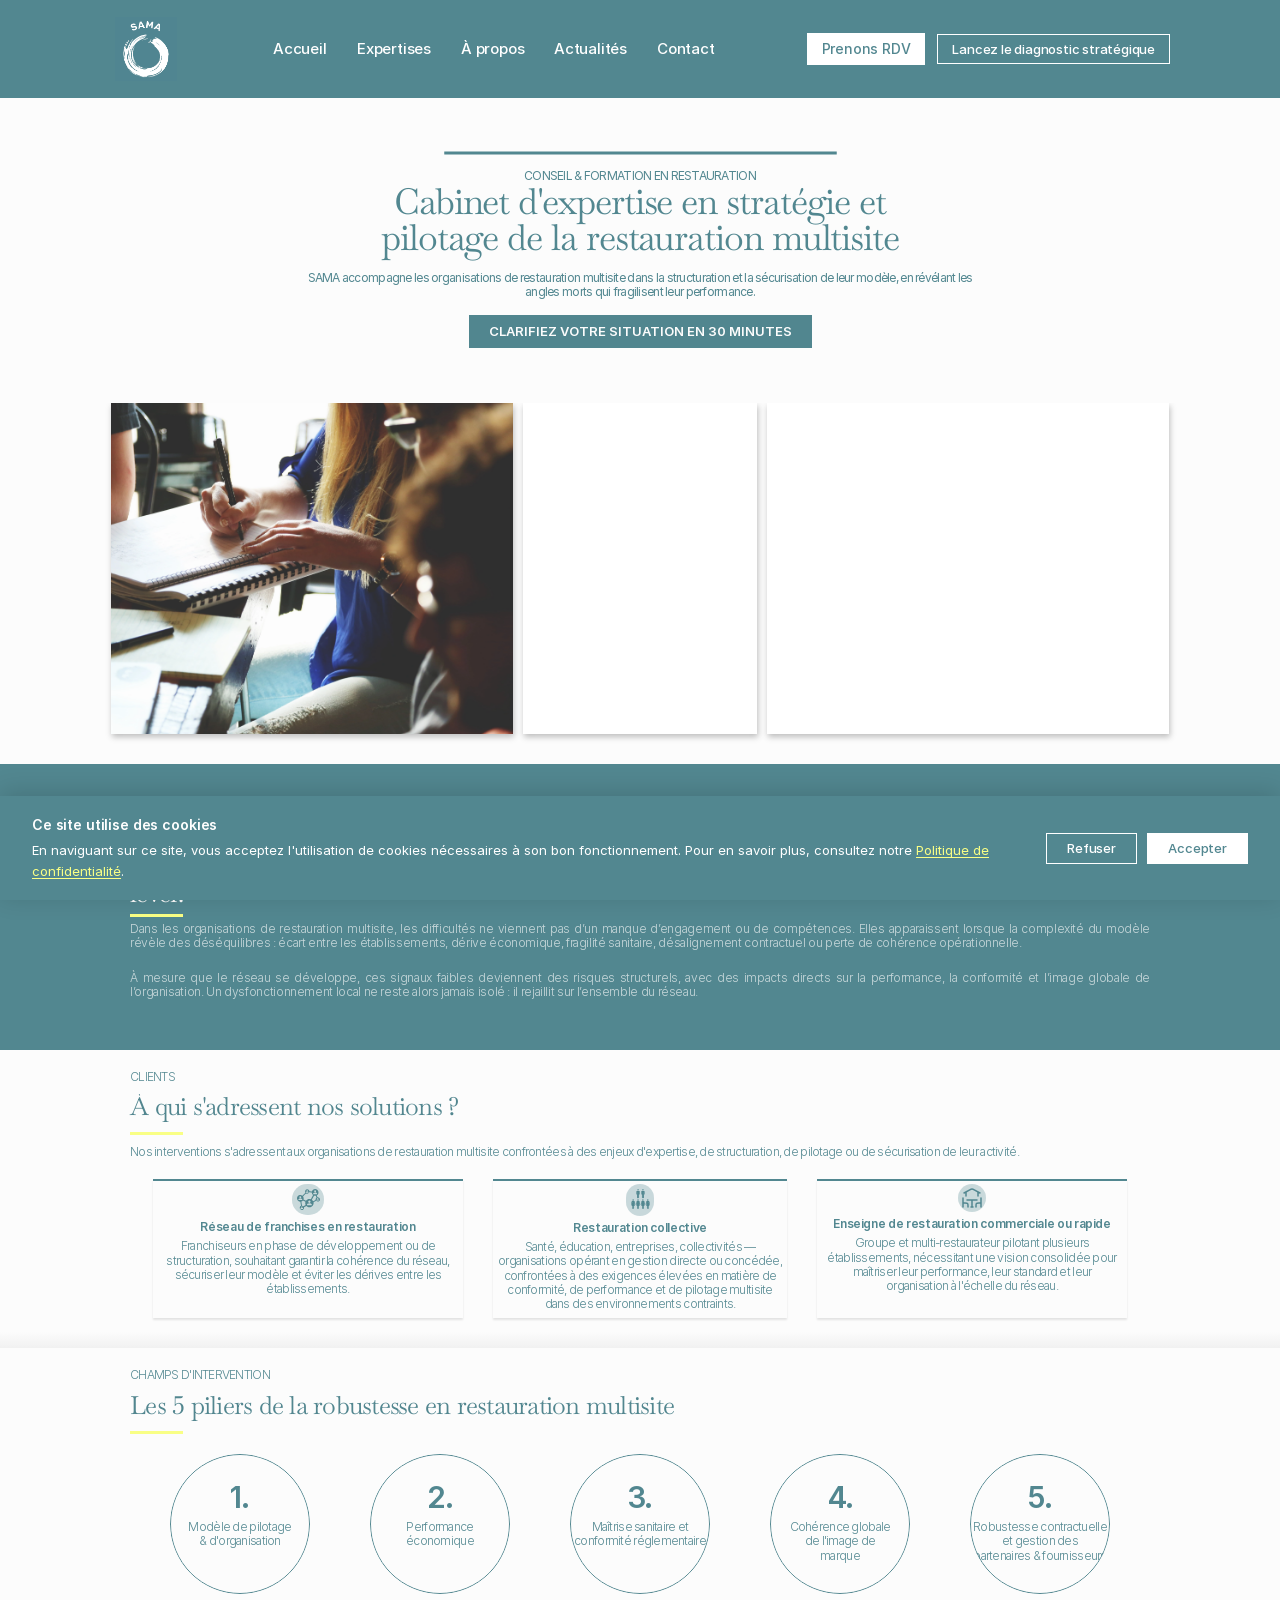
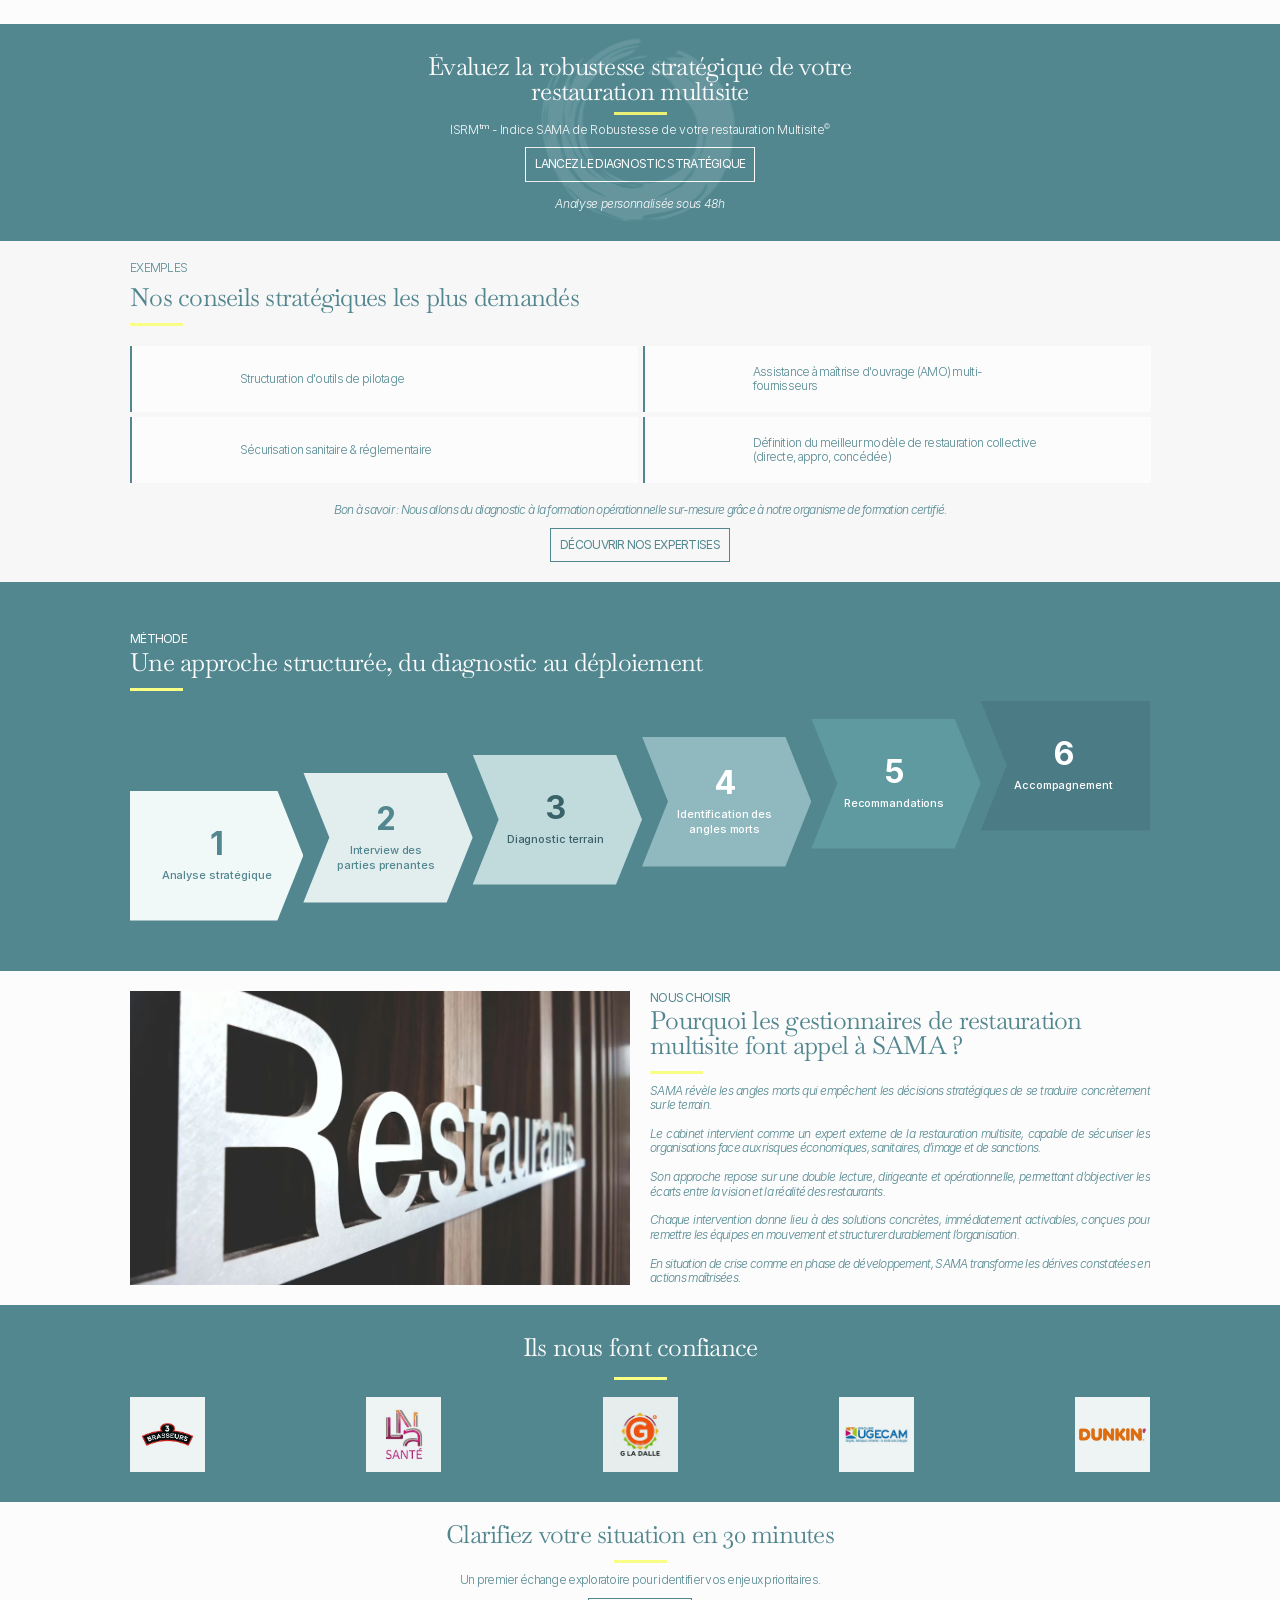
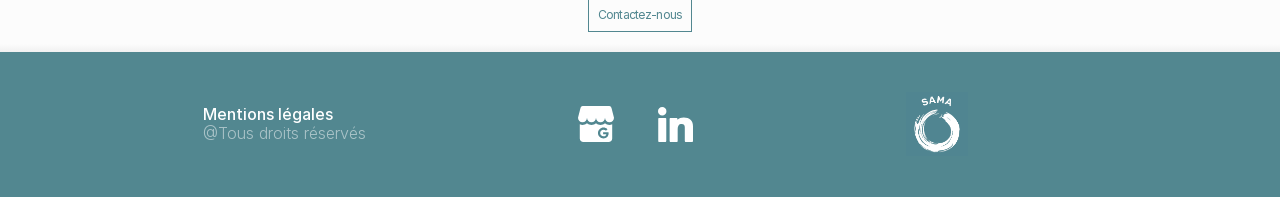
==== commit 7afbddc2: "Dernieres modifications et ajustements finaux" ====
--- a/index.html
+++ b/index.html
@@ -101,7 +101,7 @@
 @font-face { font-family: "Inter Placeholder"; src: local("Arial"); ascent-override: 89.79%; descent-override: 22.36%; line-gap-override: 0.00%; size-adjust: 107.89% }</style>
 	
 	
-	<meta name="robots" content="max-image-preview:large"><style data-framer-breakpoint-css>@media(min-width: 1200px){.hidden-8erl04{display:none!important}}@media(min-width: 810px) and (max-width: 1199.98px){.hidden-1ruai0p{display:none!important}}@media(max-width: 809.98px){.hidden-2kat2w{display:none!important}}</style><style data-framer-css-ssr-minified data-framer-components="framer-lib-cursors-host framer-Enmou PropertyOverrides framer-4rd9p framer-z3usm framer-lib-combinedCSSRules framer-ffMAo framer-eNnE0 framer-G2MDz framer-AtA59 framer-MrT2j framer-NZhw9 framer-oGWrp framer-l9ZZC framer-PKdKk framer-KYDJh framer-FgfIq framer-3VzTs framer-HQrsC framer-O7AT5 framer-0fVjn">html,body,#main{box-sizing:border-box;margin:0;padding:0}:root{-webkit-font-smoothing:antialiased;-moz-osx-font-smoothing:grayscale}*{box-sizing:border-box;-webkit-font-smoothing:inherit}h1,h2,h3,h4,h5,h6,p,figure{margin:0}body,input,textarea,select,button{font-family:sans-serif;font-size:12px}@supports (z-index:calc(infinity)){#__framer-badge-container{--infinity:infinity}}#__framer-badge-container{pointer-events:none;width:100%;z-index:calc(var(--infinity,2147480000));justify-content:flex-end;padding:20px;display:flex;position:fixed;bottom:0}@supports (background:-webkit-named-image(i)) and (not (grid-template-rows:subgrid)){body{--framer-will-change-override:transform}}@supports (background:-webkit-named-image(i)) and (not (position-area:top right)){body{--framer-will-change-filter-override:filter}}[data-framer-component-type=Text] div div span,[data-framer-component-type=Text] a div span,[data-framer-component-type=Text] span span span,[data-framer-component-type=Text] p span span,[data-framer-component-type=Text] h1 span span,[data-framer-component-type=Text] h2 span span,[data-framer-component-type=Text] h3 span span,[data-framer-component-type=Text] h4 span span,[data-framer-component-type=Text] h5 span span,[data-framer-component-type=Text] h6 span span,[data-framer-component-type=Text] a{font-family:var(--font-family);font-style:var(--font-style);font-weight:min(calc(var(--framer-font-weight-increase,0) + var(--font-weight,400)),900);color:var(--text-color);letter-spacing:var(--letter-spacing);font-size:var(--font-size);text-transform:var(--text-transform);--text-decoration:var(--framer-text-decoration-style,solid)var(--framer-text-decoration,none)var(--framer-text-decoration-color,currentcolor)var(--framer-text-decoration-thickness,auto);--text-decoration-skip-ink:var(--framer-text-decoration-skip-ink);--text-underline-offset:var(--framer-text-decoration-offset);line-height:var(--line-height);--font-family:var(--framer-font-family);--font-style:var(--framer-font-style);--font-weight:var(--framer-font-weight);--text-color:var(--framer-text-color);--letter-spacing:var(--framer-letter-spacing);--font-size:var(--framer-font-size);--text-transform:var(--framer-text-transform);--line-height:var(--framer-line-height)}@supports not (color:color(display-p3 1 1 1)){p.framer-text,div.framer-text,h1.framer-text,h2.framer-text,h3.framer-text,h4.framer-text,h5.framer-text,h6.framer-text,li.framer-text,ol.framer-text,ul.framer-text,span.framer-text:not([data-text-fill]){color:var(--framer-blockquote-text-color-rgb,var(--framer-blockquote-text-color,var(--framer-text-color-rgb,var(--framer-text-color,#000))));-webkit-text-stroke-color:var(--framer-text-stroke-color-rgb,var(--framer-text-stroke-color,initial))}mark.framer-text{background-color:var(--framer-blockquote-text-background-color-rgb,var(--framer-blockquote-text-background-color,var(--framer-text-background-color-rgb,var(--framer-text-background-color,initial))))}}@supports not (color:color(display-p3 1 1 1)){code.framer-text,code.framer-text span.framer-text:not([data-text-fill]){color:var(--framer-blockquote-text-color-rgb,var(--framer-blockquote-text-color,var(--framer-code-text-color-rgb,var(--framer-code-text-color,var(--framer-text-color-rgb,var(--framer-text-color,#000))))))}}@supports not (color:color(display-p3 1 1 1)){a.framer-text,span.framer-text[data-nested-link]{color:var(--framer-link-text-color-rgb,var(--framer-link-text-color,var(--framer-blockquote-text-color-rgb,var(--framer-blockquote-text-color,var(--framer-text-color-rgb,var(--framer-text-color,#000))))));background-color:var(--framer-link-text-background-color-rgb,var(--framer-link-text-background-color,initial));-webkit-text-decoration-color:var(--framer-link-text-decoration-color-rgb,var(--framer-link-text-decoration-color,var(--framer-text-decoration-color-rgb,var(--framer-text-decoration-color,currentcolor))));text-decoration-color:var(--framer-link-text-decoration-color-rgb,var(--framer-link-text-decoration-color,var(--framer-text-decoration-color-rgb,var(--framer-text-decoration-color,currentcolor))))}}@supports not (color:color(display-p3 1 1 1)){code.framer-text a.framer-text,code.framer-text a.framer-text span.framer-text:not([data-text-fill]),code.framer-text span.framer-text[data-nested-link],code.framer-text span.framer-text[data-nested-link] span.framer-text:not([data-text-fill]){color:var(--framer-link-text-color-rgb,var(--framer-link-text-color,var(--framer-blockquote-text-color-rgb,var(--framer-blockquote-text-color,var(--framer-code-text-color-rgb,var(--framer-code-text-color,var(--framer-text-color-rgb,var(--framer-text-color,#000))))))))}}@supports not (color:color(display-p3 1 1 1)){a.framer-text:hover,span.framer-text[data-nested-link]:hover{color:var(--framer-link-hover-text-color-rgb,var(--framer-link-hover-text-color,var(--framer-link-text-color-rgb,var(--framer-link-text-color,var(--framer-blockquote-text-color-rgb,var(--framer-blockquote-text-color,var(--framer-text-color-rgb,var(--framer-text-color,#000))))))));background-color:var(--framer-link-hover-text-background-color-rgb,var(--framer-link-hover-text-background-color,var(--framer-link-text-background-color-rgb,var(--framer-link-text-background-color,var(--framer-text-background-color-rgb,var(--framer-text-background-color,initial))))));-webkit-text-decoration-color:var(--framer-link-hover-text-decoration-color-rgb,var(--framer-link-hover-text-decoration-color,var(--framer-link-text-decoration-color-rgb,var(--framer-link-text-decoration-color,var(--framer-text-decoration-color-rgb,var(--framer-text-decoration-color,currentcolor))))));text-decoration-color:var(--framer-link-hover-text-decoration-color-rgb,var(--framer-link-hover-text-decoration-color,var(--framer-link-text-decoration-color-rgb,var(--framer-link-text-decoration-color,var(--framer-text-decoration-color-rgb,var(--framer-text-decoration-color,currentcolor))))))}}@supports not (color:color(display-p3 1 1 1)){code.framer-text a.framer-text:hover,code.framer-text span.framer-text[data-nested-link]:hover{color:var(--framer-link-hover-text-color-rgb,var(--framer-link-hover-text-color,var(--framer-link-text-color-rgb,var(--framer-link-text-color,var(--framer-blockquote-text-color-rgb,var(--framer-blockquote-text-color,var(--framer-code-text-color-rgb,var(--framer-code-text-color,var(--framer-text-color-rgb,var(--framer-text-color,#000))))))))))}}@supports not (color:color(display-p3 1 1 1)){a.framer-text[data-framer-page-link-current],span.framer-text[data-framer-page-link-current]{color:var(--framer-link-current-text-color-rgb,var(--framer-link-current-text-color,var(--framer-link-text-color-rgb,var(--framer-link-text-color,var(--framer-text-color-rgb,var(--framer-text-color,#000))))));background-color:var(--framer-link-current-text-background-color-rgb,var(--framer-link-current-text-background-color,var(--framer-link-text-background-color-rgb,var(--framer-link-text-background-color,var(--framer-text-background-color-rgb,var(--framer-text-background-color,initial))))));-webkit-text-decoration-color:var(--framer-link-current-text-decoration-color-rgb,var(--framer-link-current-text-decoration-color,var(--framer-link-text-decoration-color-rgb,var(--framer-link-text-decoration-color,var(--framer-text-decoration-color-rgb,var(--framer-text-decoration-color,currentcolor))))));text-decoration-color:var(--framer-link-current-text-decoration-color-rgb,var(--framer-link-current-text-decoration-color,var(--framer-link-text-decoration-color-rgb,var(--framer-link-text-decoration-color,var(--framer-text-decoration-color-rgb,var(--framer-text-decoration-color,currentcolor))))))}}@supports not (color:color(display-p3 1 1 1)){code.framer-text a.framer-text[data-framer-page-link-current],code.framer-text a.framer-text[data-framer-page-link-current] span.framer-text:not([data-text-fill]),code.framer-text span.framer-text[data-framer-page-link-current],code.framer-text span.framer-text[data-framer-page-link-current] span.framer-text:not([data-text-fill]){color:var(--framer-link-current-text-color-rgb,var(--framer-link-current-text-color,var(--framer-link-text-color-rgb,var(--framer-link-text-color,var(--framer-code-text-color-rgb,var(--framer-code-text-color,var(--framer-text-color-rgb,var(--framer-text-color,#000))))))));background-color:var(--framer-link-current-text-background-color-rgb,var(--framer-link-current-text-background-color,var(--framer-link-text-background-color-rgb,var(--framer-link-text-background-color,var(--framer-text-background-color-rgb,var(--framer-text-background-color,initial))))))}}@supports not (color:color(display-p3 1 1 1)){a.framer-text[data-framer-page-link-current]:hover,span.framer-text[data-framer-page-link-current]:hover{color:var(--framer-link-hover-text-color-rgb,var(--framer-link-hover-text-color,var(--framer-link-current-text-color-rgb,var(--framer-link-current-text-color,var(--framer-link-text-color-rgb,var(--framer-link-text-color,var(--framer-code-text-color-rgb,var(--framer-code-text-color,var(--framer-text-color-rgb,var(--framer-text-color,#000))))))))));background-color:var(--framer-link-hover-text-background-color-rgb,var(--framer-link-hover-text-background-color,var(--framer-link-current-text-background-color-rgb,var(--framer-link-current-text-background-color,var(--framer-link-text-background-color-rgb,var(--framer-link-text-background-color,initial))))));-webkit-text-decoration-color:var(--framer-link-hover-text-decoration-color-rgb,var(--framer-link-hover-text-decoration-color,var(--framer-link-current-text-decoration-color-rgb,var(--framer-link-current-text-decoration-color,var(--framer-link-text-decoration-color-rgb,var(--framer-link-text-decoration-color,var(--framer-text-decoration-color-rgb,var(--framer-text-decoration-color,currentcolor))))))));text-decoration-color:var(--framer-link-hover-text-decoration-color-rgb,var(--framer-link-hover-text-decoration-color,var(--framer-link-current-text-decoration-color-rgb,var(--framer-link-current-text-decoration-color,var(--framer-link-text-decoration-color-rgb,var(--framer-link-text-decoration-color,var(--framer-text-decoration-color-rgb,var(--framer-text-decoration-color,currentcolor))))))))}}@supports not (color:color(display-p3 1 1 1)){code.framer-text a.framer-text[data-framer-page-link-current]:hover,code.framer-text a.framer-text[data-framer-page-link-current]:hover span.framer-text:not([data-text-fill]),code.framer-text span.framer-text[data-framer-page-link-current]:hover,code.framer-text span.framer-text[data-framer-page-link-current]:hover span.framer-text:not([data-text-fill]){color:var(--framer-link-hover-text-color-rgb,var(--framer-link-hover-text-color,var(--framer-link-current-text-color-rgb,var(--framer-link-current-text-color,var(--framer-link-text-color-rgb,var(--framer-link-text-color,var(--framer-code-text-color-rgb,var(--framer-code-text-color,var(--framer-text-color-rgb,var(--framer-text-color,#000))))))))));background-color:var(--framer-link-hover-text-background-color-rgb,var(--framer-link-hover-text-background-color,var(--framer-link-current-text-background-color-rgb,var(--framer-link-current-text-background-color,var(--framer-link-text-background-color-rgb,var(--framer-link-text-background-color,initial))))))}}@supports not (overflow:clip){:root{--overflow-clip-fallback:hidden}}@supports (background:-webkit-named-image(i)) and (not (contain-intrinsic-size:inherit)){div.framer-text,p.framer-text,h1.framer-text,h2.framer-text,h3.framer-text,h4.framer-text,h5.framer-text,h6.framer-text,ol.framer-text,ul.framer-text,li.framer-text,blockquote.framer-text,.framer-text.framer-image{display:var(--text-truncation-display-inline-for-safari-16,revert)}div.framer-text:after,p.framer-text:after,h1.framer-text:after,h2.framer-text:after,h3.framer-text:after,h4.framer-text:after,h5.framer-text:after,h6.framer-text:after,ol.framer-text:after,ul.framer-text:after,li.framer-text:after,blockquote.framer-text:after,.framer-text.framer-image:after{content:var(--text-truncation-line-break-for-safari-16);white-space:pre}.framer-text.framer-text-module,.framer-text.framer-table-wrapper{display:var(--text-truncation-display-none-for-safari-16,revert)}p.framer-text[data-text-fill]{display:var(--text-truncation-display-inline-for-safari-16,inline-block)}}@supports (corner-shape:superellipse(2)){:root{--one-if-corner-shape-supported:1}}.framer-cursor-none,.framer-cursor-none *{cursor:none!important}.framer-pointer-events-none,.framer-pointer-events-none *{pointer-events:none!important}@supports (aspect-ratio:1){body{--framer-aspect-ratio-supported:auto}}.framer-Enmou.framer-5szcy1,.framer-Enmou .framer-5szcy1{display:block}.framer-Enmou.framer-8erl04{height:min-content;overflow:var(--overflow-clip-fallback,clip);background-color:#fcfcfc;flex-flow:column;place-content:center flex-start;align-items:center;gap:0;width:1200px;padding:0;display:flex;position:relative}.framer-Enmou .framer-18by8xp-container{z-index:10;flex:none;width:100%;height:auto;position:sticky;top:0}.framer-Enmou .framer-eamsm8{height:min-content;overflow:var(--overflow-clip-fallback,clip);flex-flow:column;flex:none;place-content:center;align-items:center;gap:10px;width:100%;padding:50px 0;display:flex;position:relative}.framer-Enmou .framer-1vejq63,.framer-Enmou .framer-180kafs{height:min-content;overflow:var(--overflow-clip-fallback,clip);flex-flow:row;flex:none;place-content:center;align-items:center;gap:10px;width:100%;padding:5px 0;display:flex;position:relative}.framer-Enmou .framer-kxv7az{width:393px;height:1px;position:relative}.framer-Enmou .framer-wce6b7{height:min-content;overflow:var(--overflow-clip-fallback,clip);flex-flow:column;flex:none;place-content:center;align-items:center;gap:0;width:100%;padding:0 0 5px;display:flex;position:relative}.framer-Enmou .framer-gwg4pz{height:min-content;overflow:var(--overflow-clip-fallback,clip);flex-flow:row;flex:none;place-content:center;align-items:center;gap:0;width:100%;padding:0;display:flex;position:relative}.framer-Enmou .framer-fhglxb,.framer-Enmou .framer-8bfi76{--framer-link-text-color:#09f;--framer-link-text-decoration:underline;white-space:pre-wrap;word-break:break-word;word-wrap:break-word;z-index:1;flex:none;width:54%;height:auto;position:relative}.framer-Enmou .framer-2nhb9f{--framer-link-text-color:#09f;--framer-link-text-decoration:underline;white-space:pre-wrap;word-break:break-word;word-wrap:break-word;z-index:1;flex:none;width:47%;height:auto;position:relative}.framer-Enmou .framer-ed1c2y{height:min-content;overflow:var(--overflow-clip-fallback,clip);flex-flow:row;flex:none;place-content:center;align-items:center;gap:10px;width:100%;padding:0;display:flex;position:relative}.framer-Enmou .framer-pru2d6-container,.framer-Enmou .framer-1fnlw42-container,.framer-Enmou .framer-mycacu-container,.framer-Enmou .framer-12sdlsv-container{flex:none;width:auto;height:auto;position:relative}.framer-Enmou .framer-1s4xbju{height:361px;overflow:var(--overflow-clip-fallback,clip);flex-flow:row;flex:none;place-content:center;align-items:center;gap:10px;width:100%;padding:0 110px 30px;display:flex;position:relative}.framer-Enmou .framer-117pnnd,.framer-Enmou .framer-wo3tbq{height:100%;overflow:var(--overflow-clip-fallback,clip);background-color:#fff;flex:none;width:38%;position:relative;box-shadow:1px 3px 6px #00000040}.framer-Enmou .framer-geqc09{z-index:1;flex:none;width:143%;height:118%;position:absolute;top:-14.9547%;left:-41.2804%;overflow:visible}.framer-Enmou .framer-eyr2ha{height:100%;overflow:var(--overflow-clip-fallback,clip);background-color:#fff;flex:none;width:22%;position:relative;box-shadow:1px 3px 6px #00000040}.framer-Enmou .framer-i03bw2{aspect-ratio:.666667;height:var(--framer-aspect-ratio-supported,379px);flex:none;width:119%;position:absolute;top:-8px;left:-30px;overflow:visible}.framer-Enmou .framer-a5ayvt{z-index:1;flex:none;position:absolute;inset:-1px -27px -20px -117px;overflow:visible}.framer-Enmou .framer-1xdz8mw{height:min-content;overflow:var(--overflow-clip-fallback,clip);background-color:#528790;flex-flow:column;flex:none;place-content:center;align-items:center;gap:5px;width:100%;padding:50px 0;display:flex;position:relative}.framer-Enmou .framer-1lqmmgw,.framer-Enmou .framer-1hqgc6c,.framer-Enmou .framer-1by6ei2,.framer-Enmou .framer-zfo22w,.framer-Enmou .framer-ufryxh,.framer-Enmou .framer-1b471x5,.framer-Enmou .framer-17rvp0q,.framer-Enmou .framer-loiq7b{height:min-content;overflow:var(--overflow-clip-fallback,clip);flex-flow:column;flex:none;place-content:center;align-items:center;gap:3px;width:100%;padding:0;display:flex;position:relative}.framer-Enmou .framer-1i514uv,.framer-Enmou .framer-1s660ks,.framer-Enmou .framer-1bdshfn,.framer-Enmou .framer-1fws5ey,.framer-Enmou .framer-icp4k0,.framer-Enmou .framer-11zom8q,.framer-Enmou .framer-df9hb7,.framer-Enmou .framer-6nn4fy,.framer-Enmou .framer-4uuojz,.framer-Enmou .framer-okhcqd,.framer-Enmou .framer-77v8g9{height:min-content;overflow:var(--overflow-clip-fallback,clip);flex-flow:row;flex:none;place-content:center flex-start;align-items:center;gap:0;width:100%;padding:0 130px;display:flex;position:relative}.framer-Enmou .framer-xtbcb6,.framer-Enmou .framer-hujudo,.framer-Enmou .framer-gavuuo,.framer-Enmou .framer-1aeyhrp{--framer-link-text-color:#09f;--framer-link-text-decoration:underline;white-space:pre-wrap;word-break:break-word;word-wrap:break-word;z-index:1;flex:none;width:88%;height:auto;position:relative}.framer-Enmou .framer-e3tfd8,.framer-Enmou .framer-sq7mqa,.framer-Enmou .framer-1qc9qxq,.framer-Enmou .framer-9zddzz,.framer-Enmou .framer-cmdokg{height:min-content;overflow:var(--overflow-clip-fallback,clip);flex-flow:row;flex:none;place-content:center flex-start;align-items:center;gap:0;width:100%;padding:0 130px 3px;display:flex;position:relative}.framer-Enmou .framer-1o26mcy{--framer-link-text-color:#09f;--framer-link-text-decoration:underline;white-space:pre-wrap;word-break:break-word;word-wrap:break-word;z-index:1;flex:none;width:880px;height:auto;position:relative}.framer-Enmou .framer-157t8gx,.framer-Enmou .framer-1uv7q9u,.framer-Enmou .framer-1depc4x,.framer-Enmou .framer-1p5fesb,.framer-Enmou .framer-so3r2b,.framer-Enmou .framer-qebwsx,.framer-Enmou .framer-n225y9,.framer-Enmou .framer-cjybx,.framer-Enmou .framer-znzeb9{height:3px;overflow:var(--overflow-clip-fallback,clip);background-color:#f9ff85;flex:none;width:53px;position:relative}.framer-Enmou .framer-zd6dtc,.framer-Enmou .framer-b7vq6a,.framer-Enmou .framer-1cxdr8r,.framer-Enmou .framer-kqoq6k,.framer-Enmou .framer-o681c,.framer-Enmou .framer-v9gjur,.framer-Enmou .framer-pk9a7i{--framer-link-text-color:#09f;--framer-link-text-decoration:underline;white-space:pre-wrap;word-break:break-word;word-wrap:break-word;z-index:1;flex:1 0 0;width:1px;height:auto;position:relative}.framer-Enmou .framer-boi61,.framer-Enmou .framer-zq004p{height:min-content;overflow:var(--overflow-clip-fallback,clip);background:linear-gradient(#fcfcfc 94.5946%,#a8a8a8 135%);flex-flow:column;flex:none;place-content:center;align-items:center;gap:10px;width:100%;padding:20px 0;display:flex;position:relative}.framer-Enmou .framer-kl15cj,.framer-Enmou .framer-1oxkjg7,.framer-Enmou .framer-1udvphb{height:min-content;overflow:var(--overflow-clip-fallback,clip);flex-flow:row;flex:none;place-content:center;align-items:center;gap:10px;width:100%;padding:0 0 0 130px;display:flex;position:relative}.framer-Enmou .framer-h42w7l,.framer-Enmou .framer-5hyng,.framer-Enmou .framer-p7sihc{--framer-link-text-color:#09f;--framer-link-text-decoration:underline;white-space:pre-wrap;word-break:break-word;word-wrap:break-word;z-index:1;flex:none;width:100%;height:auto;position:relative}.framer-Enmou .framer-1pdhg9w{height:min-content;overflow:var(--overflow-clip-fallback,clip);flex-flow:wrap;flex:none;place-content:center;align-items:center;gap:30px;width:100%;padding:10px 110px;display:flex;position:relative}.framer-Enmou .framer-193x22k,.framer-Enmou .framer-14gocf0{--border-bottom-width:0px;--border-color:#528790;--border-left-width:0px;--border-right-width:0px;--border-style:solid;--border-top-width:2px;height:139px;overflow:var(--overflow-clip-fallback,clip);will-change:var(--framer-will-change-effect-override,transform);flex-flow:column;flex:none;place-content:center flex-start;align-items:center;gap:5px;width:min-content;padding:5px 5px 0;display:flex;position:relative;box-shadow:0 2px 2px #0000001a}.framer-Enmou .framer-1roid3s,.framer-Enmou .framer-1049q17{height:min-content;overflow:var(--overflow-clip-fallback,clip);will-change:var(--framer-will-change-override,transform);background-color:#5287904d;border-radius:15px;flex-flow:column;flex:none;place-content:center;align-items:center;gap:3.29px;width:min-content;padding:4.94px;display:flex;position:relative}.framer-Enmou .framer-sjfno3{width:23px;height:21px;position:relative}.framer-Enmou .framer-s10m1p{width:23px;height:21px;position:absolute;top:0;left:0}.framer-Enmou .framer-n93lgx{width:1px;height:1px;position:absolute;top:1px;left:10px}.framer-Enmou .framer-8un1um{width:2px;height:2px;position:absolute;top:2px;left:17px}.framer-Enmou .framer-ey4wvg{width:3px;height:1px;position:absolute;top:3px;left:9px}.framer-Enmou .framer-1a019y4{width:10px;height:9px;position:absolute;top:4px;left:6px}.framer-Enmou .framer-1wginm1{width:4px;height:2px;position:absolute;top:4px;left:16px}.framer-Enmou .framer-1ykg2c3{width:5px;height:6px;position:absolute;top:7px;left:15px}.framer-Enmou .framer-gdw672{width:2px;height:2px;position:absolute;top:8px;left:3px}.framer-Enmou .framer-1haioan{width:1px;height:1px;position:absolute;top:9px;left:20px}.framer-Enmou .framer-t1h6qi{width:4px;height:2px;position:absolute;top:10px;left:2px}.framer-Enmou .framer-9yh84c{width:3px;height:1px;position:absolute;top:11px;left:20px}.framer-Enmou .framer-1falvsa{width:5px;height:6px;position:absolute;top:12px;left:5px}.framer-Enmou .framer-1bl9lae{width:3px;height:3px;position:absolute;top:12px;left:11px}.framer-Enmou .framer-vugq03{width:5px;height:2px;position:absolute;top:15px;left:10px}.framer-Enmou .framer-kwcbp9{width:1px;height:1px;position:absolute;top:18px;left:4px}.framer-Enmou .framer-obc5aw{width:3px;height:1px;position:absolute;top:19px;left:4px}.framer-Enmou .framer-1ko8gop,.framer-Enmou .framer-1j4206w,.framer-Enmou .framer-knoo81,.framer-Enmou .framer-vi7jce,.framer-Enmou .framer-14uju3m,.framer-Enmou .framer-1ffr3g1,.framer-Enmou .framer-15iwk06{--framer-link-text-color:#09f;--framer-link-text-decoration:underline;white-space:pre;z-index:1;flex:none;width:auto;height:auto;position:relative}.framer-Enmou .framer-1gy6wa,.framer-Enmou .framer-ezhuhg{--framer-link-text-color:#09f;--framer-link-text-decoration:underline;white-space:pre-wrap;word-break:break-word;word-wrap:break-word;z-index:1;flex:none;width:300px;height:auto;position:relative}.framer-Enmou .framer-1cnetrs{--border-bottom-width:0px;--border-color:#528790;--border-left-width:0px;--border-right-width:0px;--border-style:solid;--border-top-width:2px;height:139px;overflow:var(--overflow-clip-fallback,clip);will-change:var(--framer-will-change-effect-override,transform);flex-flow:column;flex:none;place-content:flex-start center;align-items:flex-start;gap:10px;width:min-content;padding:0 5px 10px;display:flex;position:relative;box-shadow:0 2px 2px #0000001a}.framer-Enmou .framer-yi2gsw{height:129px;overflow:var(--overflow-clip-fallback,clip);flex-flow:column;flex:none;place-content:center flex-start;align-items:center;gap:5px;width:284px;padding:5px 0 0;display:flex;position:relative}.framer-Enmou .framer-eu430t{height:min-content;overflow:var(--overflow-clip-fallback,clip);will-change:var(--framer-will-change-override,transform);background-color:#51868f4d;border-radius:15px;flex-flow:column;flex:none;place-content:center;align-items:center;gap:3.29px;width:min-content;padding:4.94px 4.94px 6.59px;display:flex;position:relative}.framer-Enmou .framer-ph3cp5{width:19px;height:20px;position:relative}.framer-Enmou .framer-t1nq8s{width:5px;height:8px;position:absolute;top:12px;left:10px}.framer-Enmou .framer-pi9ndc{width:5px;height:8px;position:absolute;top:12px;left:5px}.framer-Enmou .framer-dlb7kh{width:5px;height:8px;position:absolute;top:12px;left:0}.framer-Enmou .framer-3l5h3o{width:5px;height:8px;position:absolute;top:12px;left:15px}.framer-Enmou .framer-1crml13{width:4px;height:8px;position:absolute;top:2px;left:11px}.framer-Enmou .framer-jr6v1s{width:4px;height:8px;position:absolute;top:2px;left:6px}.framer-Enmou .framer-18576ps{width:2px;height:2px;position:absolute;top:11px;left:12px}.framer-Enmou .framer-w2c133{width:2px;height:2px;position:absolute;top:11px;left:16px}.framer-Enmou .framer-bneoc5{width:2px;height:2px;position:absolute;top:11px;left:2px}.framer-Enmou .framer-1biq1l2{width:2px;height:2px;position:absolute;top:11px;left:7px}.framer-Enmou .framer-1959ru9{width:2px;height:2px;position:absolute;top:0;left:7px}.framer-Enmou .framer-17f5smw{width:2px;height:2px;position:absolute;top:0;left:12px}.framer-Enmou .framer-to91qk{--framer-link-text-color:#09f;--framer-link-text-decoration:underline;white-space:pre-wrap;word-break:break-word;word-wrap:break-word;z-index:1;flex:1 0 0;width:100%;height:1px;position:relative}.framer-Enmou .framer-bild3l{width:18px;height:18px;position:relative}.framer-Enmou .framer-u0v6u4{width:1px;height:5px;position:absolute;top:9px;left:0}.framer-Enmou .framer-1qycqax{width:5px;height:4px;position:absolute;top:14px;left:0}.framer-Enmou .framer-443npk{width:1px;height:4px;position:absolute;top:14px;left:0}.framer-Enmou .framer-xslvzx{width:16px;height:4px;position:absolute;top:0;left:1px}.framer-Enmou .framer-1twc4d6{width:1px;height:4px;position:absolute;top:3px;left:15px}.framer-Enmou .framer-o8eil4{width:1px;height:4px;position:absolute;top:3px;left:3px}.framer-Enmou .framer-1o63f5e{width:1px;height:5px;position:absolute;top:9px;left:18px}.framer-Enmou .framer-1cjaf08{width:5px;height:4px;position:absolute;top:14px;left:13px}.framer-Enmou .framer-3ed2o7{width:1px;height:4px;position:absolute;top:14px;left:18px}.framer-Enmou .framer-5gth0w{width:5px;height:1px;position:absolute;top:11px;left:4px}.framer-Enmou .framer-lh0g82{width:5px;height:1px;position:absolute;top:11px;left:9px}.framer-Enmou .framer-1s63ctg{width:1px;height:7px;position:absolute;top:11px;left:9px}.framer-Enmou .framer-10rwz95{width:1px;height:1px;position:absolute;top:18px;left:8px}.framer-Enmou .framer-1dkuxq5{width:1px;height:1px;position:absolute;top:18px;left:9px}.framer-Enmou .framer-9u1hxt{height:min-content;overflow:var(--overflow-clip-fallback,clip);background-color:#fcfcfc;flex-flow:column;flex:none;place-content:center;align-items:center;gap:10px;width:100%;padding:20px 0;display:flex;position:relative}.framer-Enmou .framer-10bf243{height:min-content;overflow:var(--overflow-clip-fallback,clip);will-change:var(--framer-will-change-override,transform);border-radius:35px;flex-flow:wrap;flex:none;place-content:center;align-items:center;gap:30px 60px;width:100%;padding:10px 110px;display:flex;position:relative}.framer-Enmou .framer-1kb5i4v-container,.framer-Enmou .framer-1uamhgk-container,.framer-Enmou .framer-1x4cvua-container,.framer-Enmou .framer-q3t5tk-container,.framer-Enmou .framer-129f4tv-container{flex:none;width:140px;height:140px;position:relative}.framer-Enmou .framer-1r9t9sa,.framer-Enmou .framer-1xhqqqh{height:min-content;overflow:var(--overflow-clip-fallback,clip);background-color:#528790;flex-flow:column;flex:none;place-content:center;align-items:center;gap:17px;width:100%;padding:30px 0;display:flex;position:relative}.framer-Enmou .framer-b6q9m2{aspect-ratio:.9615;mix-blend-mode:luminosity;opacity:.12;width:var(--framer-aspect-ratio-supported,227px);z-index:1;flex:none;position:absolute;top:-12px;bottom:-7px;left:50%;overflow:visible;transform:translate(-50%)}.framer-Enmou .framer-texyh4{height:min-content;overflow:var(--overflow-clip-fallback,clip);flex-flow:column;flex:none;place-content:center;align-items:center;gap:8px;width:100%;padding:0;display:flex;position:relative}.framer-Enmou .framer-dgtkst,.framer-Enmou .framer-t7gaho,.framer-Enmou .framer-1gav46h,.framer-Enmou .framer-oz8oor,.framer-Enmou .framer-1nwi0lh,.framer-Enmou .framer-17tqdcc,.framer-Enmou .framer-1adsn5h,.framer-Enmou .framer-kuk9ti,.framer-Enmou .framer-1xj203f{height:min-content;overflow:var(--overflow-clip-fallback,clip);flex-flow:row;flex:none;place-content:center;align-items:center;gap:0;width:100%;padding:0 130px;display:flex;position:relative}.framer-Enmou .framer-1d4cvf6,.framer-Enmou .framer-w81fd1{--framer-link-text-color:#09f;--framer-link-text-decoration:underline;white-space:pre-wrap;word-break:break-word;word-wrap:break-word;z-index:1;flex:none;width:44%;height:auto;position:relative}.framer-Enmou .framer-8j8fwx,.framer-Enmou .framer-18qtpod{height:min-content;overflow:var(--overflow-clip-fallback,clip);flex-flow:column;flex:none;place-content:center;align-items:center;gap:10px;width:100%;padding:0;display:flex;position:relative}.framer-Enmou .framer-zabwxh{--framer-link-text-color:#09f;--framer-link-text-decoration:underline;white-space:pre;z-index:1;flex:none;align-self:stretch;width:auto;height:auto;position:relative}.framer-Enmou .framer-1jq7fwc{height:min-content;overflow:var(--overflow-clip-fallback,clip);flex-flow:row;flex:none;place-content:center;align-items:center;gap:0;width:100%;padding:5px 130px 0;display:flex;position:relative}.framer-Enmou .framer-1qotean{--framer-link-text-color:#09f;--framer-link-text-decoration:underline;white-space:pre-wrap;word-break:break-word;word-wrap:break-word;z-index:1;flex:none;width:26%;height:auto;position:relative}.framer-Enmou .framer-k1gndg{height:min-content;overflow:var(--overflow-clip-fallback,clip);background-color:#f7f7f7;flex-flow:column;flex:none;place-content:center;align-items:center;gap:10px;width:100%;padding:20px 0;display:flex;position:relative}.framer-Enmou .framer-i53jsv{height:min-content;overflow:var(--overflow-clip-fallback,clip);flex-flow:column;flex:none;place-content:center;align-items:center;gap:0;width:100%;padding:0;display:flex;position:relative}.framer-Enmou .framer-nesc2m{height:min-content;overflow:var(--overflow-clip-fallback,clip);flex:none;grid-template-rows:repeat(2,minmax(0,1fr));grid-template-columns:repeat(2,minmax(50px,1fr));grid-auto-rows:minmax(0,1fr);justify-content:center;gap:5px;width:100%;padding:10px 130px;display:grid;position:relative}.framer-Enmou .framer-19shznx,.framer-Enmou .framer-bjl4hd,.framer-Enmou .framer-1r2w3np,.framer-Enmou .framer-z100qp{--border-bottom-width:0px;--border-color:#528790;--border-left-width:2px;--border-right-width:0px;--border-style:solid;--border-top-width:0px;height:66px;overflow:var(--overflow-clip-fallback,clip);will-change:var(--framer-will-change-effect-override,transform);background-color:#fcfcfc;flex-flow:row;flex:none;place-content:center;place-self:start;align-items:center;gap:5px;width:100%;padding:0 5px;text-decoration:none;display:flex;position:relative}.framer-Enmou .framer-lrkds9,.framer-Enmou .framer-qnex9w,.framer-Enmou .framer-6kecbc,.framer-Enmou .framer-xae0zy{--framer-link-text-color:#09f;--framer-link-text-decoration:underline;white-space:pre-wrap;word-break:break-word;word-wrap:break-word;z-index:1;flex:none;width:288px;height:auto;position:relative}.framer-Enmou .framer-ov72e8{height:min-content;overflow:var(--overflow-clip-fallback,clip);background-color:#528790;flex-flow:column;flex:none;place-content:center;align-items:center;gap:10px;width:100%;padding:50px 0;display:flex;position:relative}.framer-Enmou .framer-12mbgza{aspect-ratio:6.28902;height:var(--framer-aspect-ratio-supported,191px);overflow:var(--overflow-clip-fallback,clip);flex-flow:row;flex:none;place-content:center;align-items:center;gap:10px;width:100%;padding:0 130px;display:flex;position:relative}.framer-Enmou .framer-1v8susj{aspect-ratio:6.28902;height:var(--framer-aspect-ratio-supported,150px);flex:1 0 0;width:1px;position:relative;overflow:visible}.framer-Enmou .framer-1m39xl5{height:min-content;overflow:var(--overflow-clip-fallback,clip);background-color:#fcfcfc;flex-flow:row;flex:none;place-content:flex-start center;align-items:flex-start;gap:20px;width:100%;padding:20px 130px;display:flex;position:relative}.framer-Enmou .framer-pu9cor{flex:1 0 0;align-self:stretch;width:1px;height:auto;position:relative;overflow:visible}.framer-Enmou .framer-a97ypl{height:min-content;overflow:var(--overflow-clip-fallback,clip);flex-flow:column;flex:1 0 0;place-content:flex-start center;align-items:flex-start;gap:10px;width:1px;padding:0;display:flex;position:relative}.framer-Enmou .framer-xqaxfr{height:min-content;overflow:var(--overflow-clip-fallback,clip);flex-flow:column;flex:none;place-content:flex-start center;align-items:flex-start;gap:3px;width:100%;padding:0;display:flex;position:relative}.framer-Enmou .framer-xb5tl3,.framer-Enmou .framer-ckttw0{height:min-content;overflow:var(--overflow-clip-fallback,clip);flex-flow:row;flex:none;place-content:center flex-start;align-items:center;gap:0;width:100%;padding:0;display:flex;position:relative}.framer-Enmou .framer-1tpc5lo{height:min-content;overflow:var(--overflow-clip-fallback,clip);flex-flow:row;flex:none;place-content:center flex-start;align-items:center;gap:0;width:100%;padding:0 0 3px;display:flex;position:relative}.framer-Enmou .framer-7murkx{height:min-content;overflow:var(--overflow-clip-fallback,clip);flex-flow:row;flex:none;place-content:flex-start;align-items:flex-start;gap:0;width:min-content;padding:0;display:flex;position:relative}.framer-Enmou .framer-1ivxx0p,.framer-Enmou .framer-188wfxc{height:min-content;overflow:var(--overflow-clip-fallback,clip);flex-flow:column;flex:none;place-content:center;align-items:center;gap:5px;width:100%;padding:0;display:flex;position:relative}.framer-Enmou .framer-sh2io3{opacity:.9;height:min-content;overflow:var(--overflow-clip-fallback,clip);flex-flow:row;flex:none;place-content:center space-between;align-items:center;width:100%;padding:0 130px;display:flex;position:relative}.framer-Enmou .framer-1i82dnj,.framer-Enmou .framer-j5j64p,.framer-Enmou .framer-1etzkd4,.framer-Enmou .framer-u1gfey,.framer-Enmou .framer-l6mmeu{aspect-ratio:1;height:var(--framer-aspect-ratio-supported,75px);flex:none;width:75px;position:relative;overflow:visible}.framer-Enmou .framer-1pamju3{height:min-content;overflow:var(--overflow-clip-fallback,clip);flex-flow:row;flex:none;place-content:center;align-items:center;gap:0;width:100%;padding:0 130px 3px;display:flex;position:relative}.framer-Enmou .framer-1nbcge-container{z-index:1;flex:none;width:100%;height:auto;position:relative}.framer-wUJOD .framer-styles-preset-e45izt:not(.rich-text-wrapper),.framer-wUJOD .framer-styles-preset-e45izt.rich-text-wrapper p{--framer-font-family:"Inter","Inter Placeholder",sans-serif;--framer-font-family-bold:"Inter","Inter Placeholder",sans-serif;--framer-font-family-bold-italic:"Inter","Inter Placeholder",sans-serif;--framer-font-family-italic:"Inter","Inter Placeholder",sans-serif;--framer-font-open-type-features:normal;--framer-font-size:12px;--framer-font-style:normal;--framer-font-style-bold:normal;--framer-font-style-bold-italic:italic;--framer-font-style-italic:italic;--framer-font-variation-axes:normal;--framer-font-weight:300;--framer-font-weight-bold:400;--framer-font-weight-bold-italic:400;--framer-font-weight-italic:300;--framer-letter-spacing:-.06em;--framer-line-height:1.2em;--framer-paragraph-spacing:20px;--framer-text-alignment:center;--framer-text-color:#528790;--framer-text-decoration:none;--framer-text-stroke-color:initial;--framer-text-stroke-width:initial;--framer-text-transform:none}.framer-jSTmG .framer-styles-preset-1qzmgva:not(.rich-text-wrapper),.framer-jSTmG .framer-styles-preset-1qzmgva.rich-text-wrapper h1{--framer-font-family:"Baskervville Variable Regular","Baskervville Variable Regular Placeholder",sans-serif;--framer-font-family-bold:"Baskervville Variable Regular","Baskervville Variable Regular Placeholder",sans-serif;--framer-font-family-bold-italic:"Baskervville Variable Regular","Baskervville Variable Regular Placeholder",sans-serif;--framer-font-family-italic:"Baskervville Variable Regular","Baskervville Variable Regular Placeholder",sans-serif;--framer-font-open-type-features:normal;--framer-font-size:36px;--framer-font-style:normal;--framer-font-style-bold:normal;--framer-font-style-bold-italic:normal;--framer-font-style-italic:normal;--framer-font-variation-axes:"wght" 400;--framer-font-variation-axes-bold:"wght" 400;--framer-font-variation-axes-bold-italic:"wght" 400;--framer-font-variation-axes-italic:"wght" 400;--framer-font-weight:400;--framer-font-weight-bold:400;--framer-font-weight-bold-italic:400;--framer-font-weight-italic:400;--framer-letter-spacing:-.03em;--framer-line-height:1em;--framer-paragraph-spacing:0px;--framer-text-alignment:center;--framer-text-color:#528790;--framer-text-decoration:none;--framer-text-stroke-color:initial;--framer-text-stroke-width:initial;--framer-text-transform:none}.framer-l7UL8 .framer-styles-preset-4vnlyy:not(.rich-text-wrapper),.framer-l7UL8 .framer-styles-preset-4vnlyy.rich-text-wrapper p{--framer-font-family:"Inter","Inter Placeholder",sans-serif;--framer-font-family-bold:"Inter","Inter Placeholder",sans-serif;--framer-font-family-bold-italic:"Inter","Inter Placeholder",sans-serif;--framer-font-family-italic:"Inter","Inter Placeholder",sans-serif;--framer-font-open-type-features:normal;--framer-font-size:12px;--framer-font-style:normal;--framer-font-style-bold:normal;--framer-font-style-bold-italic:italic;--framer-font-style-italic:italic;--framer-font-variation-axes:normal;--framer-font-weight:300;--framer-font-weight-bold:400;--framer-font-weight-bold-italic:400;--framer-font-weight-italic:300;--framer-letter-spacing:-.06em;--framer-line-height:1.2em;--framer-paragraph-spacing:20px;--framer-text-alignment:center;--framer-text-color:#528790;--framer-text-decoration:none;--framer-text-stroke-color:initial;--framer-text-stroke-width:initial;--framer-text-transform:none}.framer-v7klr .framer-styles-preset-rloju9:not(.rich-text-wrapper),.framer-v7klr .framer-styles-preset-rloju9.rich-text-wrapper h2{--framer-font-family:"Baskervville Variable Regular","Baskervville Variable Regular Placeholder",sans-serif;--framer-font-family-bold:"Baskervville Variable Regular","Baskervville Variable Regular Placeholder",sans-serif;--framer-font-family-bold-italic:"Baskervville Variable Regular","Baskervville Variable Regular Placeholder",sans-serif;--framer-font-family-italic:"Baskervville Variable Regular","Baskervville Variable Regular Placeholder",sans-serif;--framer-font-open-type-features:normal;--framer-font-size:25px;--framer-font-style:normal;--framer-font-style-bold:normal;--framer-font-style-bold-italic:normal;--framer-font-style-italic:normal;--framer-font-variation-axes:"wght" 400;--framer-font-variation-axes-bold:"wght" 400;--framer-font-variation-axes-bold-italic:"wght" 400;--framer-font-variation-axes-italic:"wght" 400;--framer-font-weight:400;--framer-font-weight-bold:400;--framer-font-weight-bold-italic:400;--framer-font-weight-italic:400;--framer-letter-spacing:-.03em;--framer-line-height:1em;--framer-paragraph-spacing:40px;--framer-text-alignment:left;--framer-text-color:#fcfcfc;--framer-text-decoration:none;--framer-text-stroke-color:initial;--framer-text-stroke-width:initial;--framer-text-transform:none}.framer-0DLp1 .framer-styles-preset-1an0lkt:not(.rich-text-wrapper),.framer-0DLp1 .framer-styles-preset-1an0lkt.rich-text-wrapper p{--framer-font-family:"Inter","Inter Placeholder",sans-serif;--framer-font-family-bold:"Inter","Inter Placeholder",sans-serif;--framer-font-family-bold-italic:"Inter","Inter Placeholder",sans-serif;--framer-font-family-italic:"Inter","Inter Placeholder",sans-serif;--framer-font-open-type-features:normal;--framer-font-size:12px;--framer-font-style:normal;--framer-font-style-bold:normal;--framer-font-style-bold-italic:italic;--framer-font-style-italic:italic;--framer-font-variation-axes:normal;--framer-font-weight:300;--framer-font-weight-bold:400;--framer-font-weight-bold-italic:400;--framer-font-weight-italic:300;--framer-letter-spacing:-.03em;--framer-line-height:1.2em;--framer-paragraph-spacing:20px;--framer-text-alignment:left;--framer-text-color:#fcfcfcb3;--framer-text-decoration:none;--framer-text-stroke-color:initial;--framer-text-stroke-width:initial;--framer-text-transform:none}.framer-zfAWR .framer-styles-preset-1idmcba:not(.rich-text-wrapper),.framer-zfAWR .framer-styles-preset-1idmcba.rich-text-wrapper h2{--framer-font-family:"Baskervville Variable Regular","Baskervville Variable Regular Placeholder",sans-serif;--framer-font-family-bold:"Baskervville Variable Regular","Baskervville Variable Regular Placeholder",sans-serif;--framer-font-family-bold-italic:"Baskervville Variable Regular","Baskervville Variable Regular Placeholder",sans-serif;--framer-font-family-italic:"Baskervville Variable Regular","Baskervville Variable Regular Placeholder",sans-serif;--framer-font-open-type-features:normal;--framer-font-size:25px;--framer-font-style:normal;--framer-font-style-bold:normal;--framer-font-style-bold-italic:normal;--framer-font-style-italic:normal;--framer-font-variation-axes:"wght" 400;--framer-font-variation-axes-bold:"wght" 400;--framer-font-variation-axes-bold-italic:"wght" 400;--framer-font-variation-axes-italic:"wght" 400;--framer-font-weight:400;--framer-font-weight-bold:400;--framer-font-weight-bold-italic:400;--framer-font-weight-italic:400;--framer-letter-spacing:-.03em;--framer-line-height:1em;--framer-paragraph-spacing:40px;--framer-text-alignment:left;--framer-text-color:#52868f;--framer-text-decoration:none;--framer-text-stroke-color:initial;--framer-text-stroke-width:initial;--framer-text-transform:none}.framer-ppWzI .framer-styles-preset-1t899xy:not(.rich-text-wrapper),.framer-ppWzI .framer-styles-preset-1t899xy.rich-text-wrapper h3{--framer-font-family:"Inter","Inter Placeholder",sans-serif;--framer-font-family-bold:"Inter","Inter Placeholder",sans-serif;--framer-font-family-bold-italic:"Inter","Inter Placeholder",sans-serif;--framer-font-family-italic:"Inter","Inter Placeholder",sans-serif;--framer-font-open-type-features:normal;--framer-font-size:12px;--framer-font-style:normal;--framer-font-style-bold:normal;--framer-font-style-bold-italic:italic;--framer-font-style-italic:italic;--framer-font-variation-axes:normal;--framer-font-weight:600;--framer-font-weight-bold:700;--framer-font-weight-bold-italic:700;--framer-font-weight-italic:600;--framer-letter-spacing:-.03em;--framer-line-height:1.2em;--framer-paragraph-spacing:40px;--framer-text-alignment:left;--framer-text-color:#528790;--framer-text-decoration:none;--framer-text-stroke-color:initial;--framer-text-stroke-width:initial;--framer-text-transform:none}.framer-Enmou[data-border=true]:after,.framer-Enmou [data-border=true]:after{content:"";border-width:var(--border-top-width,0)var(--border-right-width,0)var(--border-bottom-width,0)var(--border-left-width,0);border-color:var(--border-color,none);border-style:var(--border-style,none);box-sizing:border-box;border-radius:inherit;corner-shape:inherit;pointer-events:none;width:100%;height:100%;position:absolute;top:0;left:0}@media (min-width:810px) and (max-width:1199.98px){.framer-Enmou.framer-8erl04{width:810px}.framer-Enmou .framer-i03bw2{height:var(--framer-aspect-ratio-supported,229px)}.framer-Enmou .framer-1o26mcy{flex:1 0 0;width:1px}.framer-Enmou .framer-b6q9m2{width:var(--framer-aspect-ratio-supported,265px)}.framer-Enmou .framer-12mbgza{height:var(--framer-aspect-ratio-supported,128px);padding:0 30px}.framer-Enmou .framer-1v8susj{height:var(--framer-aspect-ratio-supported,120px)}}@media (max-width:809.98px){.framer-Enmou.framer-8erl04{width:390px}.framer-Enmou .framer-2nhb9f{width:83%}.framer-Enmou .framer-1s4xbju{flex-direction:column;height:min-content;padding:0 0 30px}.framer-Enmou .framer-117pnnd,.framer-Enmou .framer-eyr2ha,.framer-Enmou .framer-wo3tbq{width:100%;height:250px}.framer-Enmou .framer-i03bw2{height:var(--framer-aspect-ratio-supported,697px)}.framer-Enmou .framer-1i514uv,.framer-Enmou .framer-1s660ks,.framer-Enmou .framer-1bdshfn,.framer-Enmou .framer-1fws5ey,.framer-Enmou .framer-icp4k0,.framer-Enmou .framer-11zom8q,.framer-Enmou .framer-dgtkst,.framer-Enmou .framer-t7gaho,.framer-Enmou .framer-1gav46h,.framer-Enmou .framer-oz8oor,.framer-Enmou .framer-df9hb7,.framer-Enmou .framer-6nn4fy,.framer-Enmou .framer-1nwi0lh,.framer-Enmou .framer-4uuojz,.framer-Enmou .framer-okhcqd,.framer-Enmou .framer-17tqdcc,.framer-Enmou .framer-1adsn5h,.framer-Enmou .framer-kuk9ti,.framer-Enmou .framer-77v8g9,.framer-Enmou .framer-1xj203f{padding:0 20px}.framer-Enmou .framer-e3tfd8,.framer-Enmou .framer-sq7mqa,.framer-Enmou .framer-1qc9qxq,.framer-Enmou .framer-9zddzz,.framer-Enmou .framer-cmdokg,.framer-Enmou .framer-1pamju3{padding:0 20px 3px}.framer-Enmou .framer-1o26mcy,.framer-Enmou .framer-1d4cvf6,.framer-Enmou .framer-1qotean,.framer-Enmou .framer-w81fd1{flex:1 0 0;width:1px}.framer-Enmou .framer-kl15cj,.framer-Enmou .framer-1oxkjg7,.framer-Enmou .framer-1udvphb{padding:0 0 0 20px}.framer-Enmou .framer-1pdhg9w,.framer-Enmou .framer-10bf243,.framer-Enmou .framer-nesc2m{padding:10px 20px}.framer-Enmou .framer-vi7jce,.framer-Enmou .framer-1ffr3g1,.framer-Enmou .framer-15iwk06{white-space:pre-wrap;word-break:break-word;word-wrap:break-word;flex:1 0 0;width:1px}.framer-Enmou .framer-1jq7fwc{padding:5px 20px 0}.framer-Enmou .framer-12mbgza{aspect-ratio:unset;height:min-content;padding:0 10px}.framer-Enmou .framer-1v8susj{height:var(--framer-aspect-ratio-supported,59px)}.framer-Enmou .framer-1m39xl5{flex-direction:column;padding:20px}.framer-Enmou .framer-pu9cor{align-self:unset;flex:none;width:100%;height:300px}.framer-Enmou .framer-a97ypl{flex:none;width:100%}.framer-Enmou .framer-sh2io3{flex-wrap:wrap;justify-content:center;gap:15px 20px;padding:0 20px}}.ssr-variant{display:contents}@supports (aspect-ratio:1){body{--framer-aspect-ratio-supported:auto}}.framer-4rd9p.framer-onapal,.framer-4rd9p .framer-onapal{display:block}.framer-4rd9p.framer-1i8c5xf{height:min-content;overflow:var(--overflow-clip-fallback,clip);flex-flow:row;place-content:center space-between;align-items:center;width:1200px;padding:12px 110px;display:flex;position:relative}.framer-4rd9p .framer-1hpihi8{will-change:var(--framer-will-change-effect-override,transform);z-index:1;flex-flow:row;flex:none;place-content:center flex-start;align-items:center;gap:0;width:min-content;height:min-content;padding:5px;text-decoration:none;display:flex;position:relative;overflow:visible}.framer-4rd9p .framer-v6d7ag{aspect-ratio:.9615;height:var(--framer-aspect-ratio-supported,64px);flex:none;width:62px;position:relative;overflow:visible}.framer-4rd9p .framer-2s7lb8{height:min-content;overflow:var(--overflow-clip-fallback,clip);z-index:1;flex-flow:row;flex:none;place-content:center flex-start;align-items:center;gap:345px;width:min-content;padding:0;display:flex;position:relative}.framer-4rd9p .framer-1c39qvt{z-index:1;flex-flow:row;flex:none;place-content:center;align-items:center;gap:30px;width:min-content;height:min-content;padding:0;display:flex;position:relative;overflow:visible}.framer-4rd9p .framer-yyglb4-container,.framer-4rd9p .framer-1tn3vn1-container,.framer-4rd9p .framer-10zhfyf-container,.framer-4rd9p .framer-1qqwv8i-container,.framer-4rd9p .framer-hhmsad-container{will-change:var(--framer-will-change-effect-override,transform);flex:none;width:auto;height:auto;position:relative}.framer-4rd9p .framer-1ojj96s{flex-flow:row;flex:none;place-content:center flex-end;align-items:center;gap:20px;width:min-content;height:min-content;padding:0;display:flex;position:relative;overflow:visible}.framer-4rd9p .framer-n600ze-container{flex:none;width:auto;height:auto;position:relative}.framer-4rd9p .framer-1fe0dt4{z-index:1;flex:none;height:1px;position:absolute;bottom:0;left:0;right:0;overflow:visible}.framer-4rd9p.framer-v-18e86b9.framer-1i8c5xf{flex-direction:column;justify-content:center;gap:10px;width:810px}.framer-4rd9p.framer-v-1qenmpl.framer-1i8c5xf{flex-direction:column;width:390px;height:142px;padding:0}.framer-4rd9p.framer-v-1qenmpl .framer-2s7lb8{gap:0;width:100%}.framer-4rd9p.framer-v-1qenmpl .framer-1c39qvt{align-content:unset;align-items:unset;flex:1 0 0;grid-template-rows:repeat(3,minmax(0,1fr));grid-template-columns:repeat(2,minmax(50px,1fr));grid-auto-rows:minmax(0,1fr);gap:0;width:1px;padding:0 110px;display:grid}.framer-4rd9p.framer-v-1qenmpl .framer-1tn3vn1-container,.framer-4rd9p.framer-v-1qenmpl .framer-1qqwv8i-container{place-self:start;width:fit-content}.framer-4rd9p.framer-v-1qenmpl .framer-10zhfyf-container{place-self:start end;width:fit-content}.framer-4rd9p.framer-v-1qenmpl .framer-hhmsad-container{place-self:end;width:fit-content}@supports (aspect-ratio:1){body{--framer-aspect-ratio-supported:auto}}.framer-z3usm.framer-fauu0l,.framer-z3usm .framer-fauu0l{display:block}.framer-z3usm.framer-c98gag{flex-flow:row;place-content:center;align-items:center;gap:10px;width:min-content;height:min-content;padding:0;text-decoration:none;display:flex;position:relative;overflow:visible}.framer-z3usm .framer-1yey7dt{-webkit-user-select:none;user-select:none;white-space:pre;flex:none;width:auto;height:auto;position:relative}body{--framer-will-change-override:none}@supports (background:-webkit-named-image(i)) and (not (grid-template-rows:subgrid)){body{--framer-will-change-override:transform}}body{--framer-will-change-filter-override:none}@supports (background:-webkit-named-image(i)) and (not (position-area:top right)){body{--framer-will-change-filter-override:filter}}[data-framer-component-type]{position:absolute}[data-framer-component-type=Text]{cursor:inherit}[data-framer-component-text-autosized] *{white-space:pre}[data-framer-component-type=Text]>*{text-align:var(--framer-text-alignment,start)}[data-framer-component-type=Text] span span,[data-framer-component-type=Text] p span,[data-framer-component-type=Text] h1 span,[data-framer-component-type=Text] h2 span,[data-framer-component-type=Text] h3 span,[data-framer-component-type=Text] h4 span,[data-framer-component-type=Text] h5 span,[data-framer-component-type=Text] h6 span{display:block}[data-framer-component-type=Text] span span span,[data-framer-component-type=Text] p span span,[data-framer-component-type=Text] h1 span span,[data-framer-component-type=Text] h2 span span,[data-framer-component-type=Text] h3 span span,[data-framer-component-type=Text] h4 span span,[data-framer-component-type=Text] h5 span span,[data-framer-component-type=Text] h6 span span{display:unset}[data-framer-component-type=Text] div div span,[data-framer-component-type=Text] a div span,[data-framer-component-type=Text] span span span,[data-framer-component-type=Text] p span span,[data-framer-component-type=Text] h1 span span,[data-framer-component-type=Text] h2 span span,[data-framer-component-type=Text] h3 span span,[data-framer-component-type=Text] h4 span span,[data-framer-component-type=Text] h5 span span,[data-framer-component-type=Text] h6 span span,[data-framer-component-type=Text] a{font-family:var(--font-family);font-style:var(--font-style);font-weight:min(calc(var(--framer-font-weight-increase,0) + var(--font-weight,400)),900);color:var(--text-color);letter-spacing:var(--letter-spacing);font-size:var(--font-size);text-transform:var(--text-transform);--text-decoration:var(--framer-text-decoration-style,solid)var(--framer-text-decoration,none)var(--framer-text-decoration-color,currentcolor)var(--framer-text-decoration-thickness,auto);--text-decoration-skip-ink:var(--framer-text-decoration-skip-ink);--text-underline-offset:var(--framer-text-decoration-offset);line-height:var(--line-height);--font-family:var(--framer-font-family);--font-style:var(--framer-font-style);--font-weight:var(--framer-font-weight);--text-color:var(--framer-text-color);--letter-spacing:var(--framer-letter-spacing);--font-size:var(--framer-font-size);--text-transform:var(--framer-text-transform);--line-height:var(--framer-line-height)}[data-framer-component-type=Text] a,[data-framer-component-type=Text] a div span,[data-framer-component-type=Text] a span span span,[data-framer-component-type=Text] a p span span,[data-framer-component-type=Text] a h1 span span,[data-framer-component-type=Text] a h2 span span,[data-framer-component-type=Text] a h3 span span,[data-framer-component-type=Text] a h4 span span,[data-framer-component-type=Text] a h5 span span,[data-framer-component-type=Text] a h6 span span{--font-family:var(--framer-link-font-family,var(--framer-font-family));--font-style:var(--framer-link-font-style,var(--framer-font-style));--font-weight:var(--framer-link-font-weight,var(--framer-font-weight));--text-color:var(--framer-link-text-color,var(--framer-text-color));--font-size:var(--framer-link-font-size,var(--framer-font-size));--text-transform:var(--framer-link-text-transform,var(--framer-text-transform));--text-decoration:var(--framer-link-text-decoration-style,var(--framer-text-decoration-style,solid))var(--framer-link-text-decoration,var(--framer-text-decoration,none))var(--framer-link-text-decoration-color,var(--framer-text-decoration-color,currentcolor))var(--framer-link-text-decoration-thickness,var(--framer-text-decoration-thickness,auto));--text-decoration-skip-ink:var(--framer-link-text-decoration-skip-ink,var(--framer-text-decoration-skip-ink));--text-underline-offset:var(--framer-link-text-decoration-offset,var(--framer-text-decoration-offset))}[data-framer-component-type=Text] a:hover,[data-framer-component-type=Text] a div span:hover,[data-framer-component-type=Text] a span span span:hover,[data-framer-component-type=Text] a p span span:hover,[data-framer-component-type=Text] a h1 span span:hover,[data-framer-component-type=Text] a h2 span span:hover,[data-framer-component-type=Text] a h3 span span:hover,[data-framer-component-type=Text] a h4 span span:hover,[data-framer-component-type=Text] a h5 span span:hover,[data-framer-component-type=Text] a h6 span span:hover{--font-family:var(--framer-link-hover-font-family,var(--framer-link-font-family,var(--framer-font-family)));--font-style:var(--framer-link-hover-font-style,var(--framer-link-font-style,var(--framer-font-style)));--font-weight:var(--framer-link-hover-font-weight,var(--framer-link-font-weight,var(--framer-font-weight)));--text-color:var(--framer-link-hover-text-color,var(--framer-link-text-color,var(--framer-text-color)));--font-size:var(--framer-link-hover-font-size,var(--framer-link-font-size,var(--framer-font-size)));--text-transform:var(--framer-link-hover-text-transform,var(--framer-link-text-transform,var(--framer-text-transform)));--text-decoration:var(--framer-link-hover-text-decoration-style,var(--framer-link-text-decoration-style,var(--framer-text-decoration-style,solid)))var(--framer-link-hover-text-decoration,var(--framer-link-text-decoration,var(--framer-text-decoration,none)))var(--framer-link-hover-text-decoration-color,var(--framer-link-text-decoration-color,var(--framer-text-decoration-color,currentcolor)))var(--framer-link-hover-text-decoration-thickness,var(--framer-link-text-decoration-thickness,var(--framer-text-decoration-thickness,auto)));--text-decoration-skip-ink:var(--framer-link-hover-text-decoration-skip-ink,var(--framer-link-text-decoration-skip-ink,var(--framer-text-decoration-skip-ink)));--text-underline-offset:var(--framer-link-hover-text-decoration-offset,var(--framer-link-text-decoration-offset,var(--framer-text-decoration-offset)))}[data-framer-component-type=Text].isCurrent a,[data-framer-component-type=Text].isCurrent a div span,[data-framer-component-type=Text].isCurrent a span span span,[data-framer-component-type=Text].isCurrent a p span span,[data-framer-component-type=Text].isCurrent a h1 span span,[data-framer-component-type=Text].isCurrent a h2 span span,[data-framer-component-type=Text].isCurrent a h3 span span,[data-framer-component-type=Text].isCurrent a h4 span span,[data-framer-component-type=Text].isCurrent a h5 span span,[data-framer-component-type=Text].isCurrent a h6 span span{--font-family:var(--framer-link-current-font-family,var(--framer-link-font-family,var(--framer-font-family)));--font-style:var(--framer-link-current-font-style,var(--framer-link-font-style,var(--framer-font-style)));--font-weight:var(--framer-link-current-font-weight,var(--framer-link-font-weight,var(--framer-font-weight)));--text-color:var(--framer-link-current-text-color,var(--framer-link-text-color,var(--framer-text-color)));--font-size:var(--framer-link-current-font-size,var(--framer-link-font-size,var(--framer-font-size)));--text-transform:var(--framer-link-current-text-transform,var(--framer-link-text-transform,var(--framer-text-transform)));--text-decoration:var(--framer-link-current-text-decoration-style,var(--framer-link-text-decoration-style,var(--framer-text-decoration-style,solid)))var(--framer-link-current-text-decoration,var(--framer-link-text-decoration,var(--framer-text-decoration,none)))var(--framer-link-current-text-decoration-color,var(--framer-link-text-decoration-color,var(--framer-text-decoration-color,currentcolor)))var(--framer-link-current-text-decoration-thickness,var(--framer-link-text-decoration-thickness,var(--framer-text-decoration-thickness,auto)));--text-decoration-skip-ink:var(--framer-link-current-text-decoration-skip-ink,var(--framer-link-text-decoration-skip-ink,var(--framer-text-decoration-skip-ink)));--text-underline-offset:var(--framer-link-current-text-decoration-offset,var(--framer-link-text-decoration-offset,var(--framer-text-decoration-offset)))}[data-framer-component-type=RichTextContainer]{outline:none;flex-direction:column;flex-shrink:0;justify-content:flex-start;display:flex}p.framer-text,div.framer-text,figure.framer-text,h1.framer-text,h2.framer-text,h3.framer-text,h4.framer-text,h5.framer-text,h6.framer-text,ol.framer-text,ul.framer-text{margin:0;padding:0}p.framer-text,div.framer-text,h1.framer-text,h2.framer-text,h3.framer-text,h4.framer-text,h5.framer-text,h6.framer-text,li.framer-text,ol.framer-text,ul.framer-text,mark.framer-text,span.framer-text:not([data-text-fill]){font-family:var(--framer-font-family-preview,var(--framer-blockquote-font-family,var(--framer-font-family,Inter,Inter Placeholder,sans-serif)));font-style:var(--framer-font-style-preview,var(--framer-blockquote-font-style,var(--framer-font-style,normal)));font-weight:var(--framer-font-weight-preview,var(--framer-blockquote-font-weight,var(--framer-font-weight,400)));color:var(--framer-blockquote-text-color,var(--framer-text-color,#000));font-size:calc(var(--framer-blockquote-font-size,var(--framer-font-size,16px))*var(--framer-font-size-scale,1));letter-spacing:var(--framer-blockquote-letter-spacing,var(--framer-letter-spacing,0));text-transform:var(--framer-blockquote-text-transform,var(--framer-text-transform,none));-webkit-text-decoration-line:var(--framer-blockquote-text-decoration,var(--framer-text-decoration,initial));text-decoration-line:var(--framer-blockquote-text-decoration,var(--framer-text-decoration,initial));-webkit-text-decoration-style:var(--framer-blockquote-text-decoration-style,var(--framer-text-decoration-style,initial));text-decoration-style:var(--framer-blockquote-text-decoration-style,var(--framer-text-decoration-style,initial));-webkit-text-decoration-color:var(--framer-blockquote-text-decoration-color,var(--framer-text-decoration-color,initial));text-decoration-color:var(--framer-blockquote-text-decoration-color,var(--framer-text-decoration-color,initial));text-decoration-thickness:var(--framer-blockquote-text-decoration-thickness,var(--framer-text-decoration-thickness,initial));text-decoration-skip-ink:var(--framer-blockquote-text-decoration-skip-ink,var(--framer-text-decoration-skip-ink,initial));text-underline-offset:var(--framer-blockquote-text-decoration-offset,var(--framer-text-decoration-offset,initial));line-height:var(--framer-blockquote-line-height,var(--framer-line-height,1.2em));text-align:var(--framer-blockquote-text-alignment,var(--framer-text-alignment,start));-webkit-text-stroke-width:var(--framer-text-stroke-width,initial);-webkit-text-stroke-color:var(--framer-text-stroke-color,initial);-moz-font-feature-settings:var(--framer-font-open-type-features,initial);-webkit-font-feature-settings:var(--framer-font-open-type-features,initial);font-feature-settings:var(--framer-font-open-type-features,initial);font-variation-settings:var(--framer-font-variation-axes-preview,var(--framer-font-variation-axes,normal));text-wrap:var(--framer-text-wrap-override,var(--framer-text-wrap))}mark.framer-text,p.framer-text,div.framer-text,h1.framer-text,h2.framer-text,h3.framer-text,h4.framer-text,h5.framer-text,h6.framer-text,li.framer-text,ol.framer-text,ul.framer-text{background-color:var(--framer-blockquote-text-background-color,var(--framer-text-background-color,initial));border-radius:var(--framer-blockquote-text-background-radius,var(--framer-text-background-radius,initial));corner-shape:var(--framer-blockquote-text-background-corner-shape,var(--framer-text-background-corner-shape,initial));padding:var(--framer-blockquote-text-background-padding,var(--framer-text-background-padding,initial))}@supports not (color:color(display-p3 1 1 1)){p.framer-text,div.framer-text,h1.framer-text,h2.framer-text,h3.framer-text,h4.framer-text,h5.framer-text,h6.framer-text,li.framer-text,ol.framer-text,ul.framer-text,span.framer-text:not([data-text-fill]){color:var(--framer-blockquote-text-color-rgb,var(--framer-blockquote-text-color,var(--framer-text-color-rgb,var(--framer-text-color,#000))));-webkit-text-stroke-color:var(--framer-text-stroke-color-rgb,var(--framer-text-stroke-color,initial))}mark.framer-text{background-color:var(--framer-blockquote-text-background-color-rgb,var(--framer-blockquote-text-background-color,var(--framer-text-background-color-rgb,var(--framer-text-background-color,initial))))}}.framer-fit-text .framer-text{white-space:nowrap;white-space-collapse:preserve}strong.framer-text{font-family:var(--framer-blockquote-font-family-bold,var(--framer-font-family-bold));font-style:var(--framer-blockquote-font-style-bold,var(--framer-font-style-bold));font-weight:var(--framer-blockquote-font-weight-bold,var(--framer-font-weight-bold,bolder));font-variation-settings:var(--framer-blockquote-font-variation-axes-bold,var(--framer-font-variation-axes-bold))}em.framer-text{font-family:var(--framer-blockquote-font-family-italic,var(--framer-font-family-italic));font-style:var(--framer-blockquote-font-style-italic,var(--framer-font-style-italic,italic));font-weight:var(--framer-blockquote-font-weight-italic,var(--framer-font-weight-italic));font-variation-settings:var(--framer-blockquote-font-variation-axes-italic,var(--framer-font-variation-axes-italic))}em.framer-text>strong.framer-text{font-family:var(--framer-blockquote-font-family-bold-italic,var(--framer-font-family-bold-italic));font-style:var(--framer-blockquote-font-style-bold-italic,var(--framer-font-style-bold-italic,italic));font-weight:var(--framer-blockquote-font-weight-bold-italic,var(--framer-font-weight-bold-italic,bolder));font-variation-settings:var(--framer-blockquote-font-variation-axes-bold-italic,var(--framer-font-variation-axes-bold-italic))}p.framer-text:not(:first-child),div.framer-text:not(:first-child),h1.framer-text:not(:first-child),h2.framer-text:not(:first-child),h3.framer-text:not(:first-child),h4.framer-text:not(:first-child),h5.framer-text:not(:first-child),h6.framer-text:not(:first-child),ol.framer-text:not(:first-child),ul.framer-text:not(:first-child),blockquote.framer-text:not(:first-child),table.framer-text:not(:first-child),figure.framer-text:not(:first-child),.framer-image.framer-text:not(:first-child){margin-top:var(--framer-blockquote-paragraph-spacing,var(--framer-paragraph-spacing,0))}li.framer-text>ul.framer-text:nth-child(2),li.framer-text>ol.framer-text:nth-child(2){margin-top:0}.framer-text[data-text-fill]{-webkit-text-fill-color:transparent;padding:max(0em,calc(calc(1.3em - var(--framer-blockquote-line-height,var(--framer-line-height,1.3em)))/2));margin:min(0em,calc(calc(1.3em - var(--framer-blockquote-line-height,var(--framer-line-height,1.3em)))/-2));-webkit-background-clip:text;background-clip:text;display:inline-block}code.framer-text,code.framer-text span.framer-text:not([data-text-fill]){font-family:var(--framer-code-font-family,var(--framer-font-family,Inter,Inter Placeholder,sans-serif));font-style:var(--framer-blockquote-font-style,var(--framer-code-font-style,var(--framer-font-style,normal)));font-weight:var(--framer-blockquote-font-weight,var(--framer-code-font-weight,var(--framer-font-weight,400)));color:var(--framer-blockquote-text-color,var(--framer-code-text-color,var(--framer-text-color,#000)));font-size:calc(var(--framer-blockquote-font-size,var(--framer-font-size,16px))*var(--framer-font-size-scale,1));letter-spacing:var(--framer-blockquote-letter-spacing,var(--framer-letter-spacing,0));line-height:var(--framer-blockquote-line-height,var(--framer-line-height,1.2em))}@supports not (color:color(display-p3 1 1 1)){code.framer-text,code.framer-text span.framer-text:not([data-text-fill]){color:var(--framer-blockquote-text-color-rgb,var(--framer-blockquote-text-color,var(--framer-code-text-color-rgb,var(--framer-code-text-color,var(--framer-text-color-rgb,var(--framer-text-color,#000))))))}}blockquote.framer-text{unicode-bidi:initial;margin-block-start:initial;margin-block-end:initial;margin-inline-start:initial;margin-inline-end:initial}a.framer-text,a.framer-text span.framer-text:not([data-text-fill]),span.framer-text[data-nested-link],span.framer-text[data-nested-link] span.framer-text:not([data-text-fill]){color:inherit;font-family:var(--framer-font-family-preview,var(--framer-link-font-family,var(--framer-blockquote-font-family,var(--framer-font-family,Inter,Inter Placeholder,sans-serif))));font-style:var(--framer-font-style-preview,var(--framer-link-font-style,var(--framer-blockquote-font-style,var(--framer-font-style,normal))));font-weight:var(--framer-font-weight-preview,var(--framer-link-font-weight,var(--framer-blockquote-font-weight,var(--framer-font-weight,400))));font-size:calc(var(--framer-blockquote-font-size,var(--framer-font-size,16px))*var(--framer-font-size-scale,1));text-transform:var(--framer-link-text-transform,var(--framer-blockquote-text-transform,var(--framer-text-transform,none)));cursor:var(--framer-custom-cursors,pointer);background-color:initial;border-radius:var(--framer-link-text-background-radius,initial);corner-shape:var(--framer-link-text-background-corner-shape,initial);padding:var(--framer-link-text-background-padding,initial)}a.framer-text,span.framer-text[data-nested-link]{color:var(--framer-link-text-color,var(--framer-blockquote-text-color,var(--framer-text-color,#000)));-webkit-text-decoration-line:var(--framer-link-text-decoration,var(--framer-blockquote-text-decoration,var(--framer-text-decoration,initial)));text-decoration-line:var(--framer-link-text-decoration,var(--framer-blockquote-text-decoration,var(--framer-text-decoration,initial)));-webkit-text-decoration-style:var(--framer-link-text-decoration-style,var(--framer-blockquote-text-decoration-style,var(--framer-text-decoration-style,initial)));text-decoration-style:var(--framer-link-text-decoration-style,var(--framer-blockquote-text-decoration-style,var(--framer-text-decoration-style,initial)));-webkit-text-decoration-color:var(--framer-link-text-decoration-color,var(--framer-blockquote-text-decoration-color,var(--framer-text-decoration-color,initial)));text-decoration-color:var(--framer-link-text-decoration-color,var(--framer-blockquote-text-decoration-color,var(--framer-text-decoration-color,initial)));text-decoration-thickness:var(--framer-link-text-decoration-thickness,var(--framer-blockquote-text-decoration-thickness,var(--framer-text-decoration-thickness,initial)));text-decoration-skip-ink:var(--framer-link-text-decoration-skip-ink,var(--framer-blockquote-text-decoration-skip-ink,var(--framer-text-decoration-skip-ink,initial)));text-underline-offset:var(--framer-link-text-decoration-offset,var(--framer-blockquote-text-decoration-offset,var(--framer-text-decoration-offset,initial)));background-color:var(--framer-link-text-background-color,initial)}@supports not (color:color(display-p3 1 1 1)){a.framer-text,span.framer-text[data-nested-link]{color:var(--framer-link-text-color-rgb,var(--framer-link-text-color,var(--framer-blockquote-text-color-rgb,var(--framer-blockquote-text-color,var(--framer-text-color-rgb,var(--framer-text-color,#000))))));background-color:var(--framer-link-text-background-color-rgb,var(--framer-link-text-background-color,initial));-webkit-text-decoration-color:var(--framer-link-text-decoration-color-rgb,var(--framer-link-text-decoration-color,var(--framer-text-decoration-color-rgb,var(--framer-text-decoration-color,currentcolor))));text-decoration-color:var(--framer-link-text-decoration-color-rgb,var(--framer-link-text-decoration-color,var(--framer-text-decoration-color-rgb,var(--framer-text-decoration-color,currentcolor))))}}code.framer-text a.framer-text,code.framer-text a.framer-text span.framer-text:not([data-text-fill]),code.framer-text span.framer-text[data-nested-link],code.framer-text span.framer-text[data-nested-link] span.framer-text:not([data-text-fill]){font-family:var(--framer-code-font-family,var(--framer-font-family,Inter,Inter Placeholder,sans-serif));font-style:var(--framer-blockquote-font-style,var(--framer-code-font-style,var(--framer-font-style,normal)));font-weight:var(--framer-blockquote-font-weight,var(--framer-code-font-weight,var(--framer-font-weight,400)));color:inherit;font-size:calc(var(--framer-blockquote-font-size,var(--framer-font-size,16px))*var(--framer-font-size-scale,1))}code.framer-text a.framer-text,code.framer-text span.framer-text[data-nested-link]{color:var(--framer-link-text-color,var(--framer-blockquote-text-color,var(--framer-code-text-color,var(--framer-text-color,#000))))}@supports not (color:color(display-p3 1 1 1)){code.framer-text a.framer-text,code.framer-text a.framer-text span.framer-text:not([data-text-fill]),code.framer-text span.framer-text[data-nested-link],code.framer-text span.framer-text[data-nested-link] span.framer-text:not([data-text-fill]){color:var(--framer-link-text-color-rgb,var(--framer-link-text-color,var(--framer-blockquote-text-color-rgb,var(--framer-blockquote-text-color,var(--framer-code-text-color-rgb,var(--framer-code-text-color,var(--framer-text-color-rgb,var(--framer-text-color,#000))))))))}}a.framer-text:hover,a.framer-text:hover span.framer-text:not([data-text-fill]),span.framer-text[data-nested-link]:hover,span.framer-text[data-nested-link]:hover span.framer-text:not([data-text-fill]){font-family:var(--framer-font-family-preview,var(--framer-link-hover-font-family,var(--framer-link-font-family,var(--framer-blockquote-font-family,var(--framer-font-family,Inter,Inter Placeholder,sans-serif)))));font-style:var(--framer-font-style-preview,var(--framer-link-hover-font-style,var(--framer-link-font-style,var(--framer-blockquote-font-style,var(--framer-font-style,normal)))));font-weight:var(--framer-font-weight-preview,var(--framer-link-hover-font-weight,var(--framer-link-font-weight,var(--framer-blockquote-font-weight,var(--framer-font-weight,400)))));font-size:calc(var(--framer-link-hover-font-size,var(--framer-blockquote-font-size,var(--framer-font-size,16px)))*var(--framer-font-size-scale,1));text-transform:var(--framer-link-hover-text-transform,var(--framer-link-text-transform,var(--framer-blockquote-text-transform,var(--framer-text-transform,none))));border-radius:var(--framer-link-hover-text-background-radius,var(--framer-link-text-background-radius,var(--framer-text-background-radius,initial)));corner-shape:var(--framer-link-hover-text-background-corner-shape,var(--framer-link-text-background-corner-shape,var(--framer-text-background-corner-shape,initial)));padding:var(--framer-link-hover-text-background-padding,var(--framer-link-text-background-padding,var(--framer-text-background-padding,initial)))}a.framer-text:hover,span.framer-text[data-nested-link]:hover{color:var(--framer-link-hover-text-color,var(--framer-link-text-color,var(--framer-blockquote-text-color,var(--framer-text-color,#000))));-webkit-text-decoration-line:var(--framer-link-hover-text-decoration,var(--framer-link-text-decoration,var(--framer-blockquote-text-decoration,var(--framer-text-decoration,initial))));text-decoration-line:var(--framer-link-hover-text-decoration,var(--framer-link-text-decoration,var(--framer-blockquote-text-decoration,var(--framer-text-decoration,initial))));-webkit-text-decoration-style:var(--framer-link-hover-text-decoration-style,var(--framer-link-text-decoration-style,var(--framer-blockquote-text-decoration-style,var(--framer-text-decoration-style,initial))));text-decoration-style:var(--framer-link-hover-text-decoration-style,var(--framer-link-text-decoration-style,var(--framer-blockquote-text-decoration-style,var(--framer-text-decoration-style,initial))));-webkit-text-decoration-color:var(--framer-link-hover-text-decoration-color,var(--framer-link-text-decoration-color,var(--framer-blockquote-text-decoration-color,var(--framer-text-decoration-color,initial))));text-decoration-color:var(--framer-link-hover-text-decoration-color,var(--framer-link-text-decoration-color,var(--framer-blockquote-text-decoration-color,var(--framer-text-decoration-color,initial))));text-decoration-thickness:var(--framer-link-hover-text-decoration-thickness,var(--framer-link-text-decoration-thickness,var(--framer-blockquote-text-decoration-thickness,var(--framer-text-decoration-thickness,initial))));text-decoration-skip-ink:var(--framer-link-hover-text-decoration-skip-ink,var(--framer-link-text-decoration-skip-ink,var(--framer-blockquote-text-decoration-skip-ink,var(--framer-text-decoration-skip-ink,initial))));text-underline-offset:var(--framer-link-hover-text-decoration-offset,var(--framer-link-text-decoration-offset,var(--framer-blockquote-text-decoration-offset,var(--framer-text-decoration-offset,initial))));background-color:var(--framer-link-hover-text-background-color,var(--framer-link-text-background-color,var(--framer-text-background-color,initial)))}@supports not (color:color(display-p3 1 1 1)){a.framer-text:hover,span.framer-text[data-nested-link]:hover{color:var(--framer-link-hover-text-color-rgb,var(--framer-link-hover-text-color,var(--framer-link-text-color-rgb,var(--framer-link-text-color,var(--framer-blockquote-text-color-rgb,var(--framer-blockquote-text-color,var(--framer-text-color-rgb,var(--framer-text-color,#000))))))));background-color:var(--framer-link-hover-text-background-color-rgb,var(--framer-link-hover-text-background-color,var(--framer-link-text-background-color-rgb,var(--framer-link-text-background-color,var(--framer-text-background-color-rgb,var(--framer-text-background-color,initial))))));-webkit-text-decoration-color:var(--framer-link-hover-text-decoration-color-rgb,var(--framer-link-hover-text-decoration-color,var(--framer-link-text-decoration-color-rgb,var(--framer-link-text-decoration-color,var(--framer-text-decoration-color-rgb,var(--framer-text-decoration-color,currentcolor))))));text-decoration-color:var(--framer-link-hover-text-decoration-color-rgb,var(--framer-link-hover-text-decoration-color,var(--framer-link-text-decoration-color-rgb,var(--framer-link-text-decoration-color,var(--framer-text-decoration-color-rgb,var(--framer-text-decoration-color,currentcolor))))))}}code.framer-text a.framer-text:hover,code.framer-text span.framer-text[data-nested-link]:hover{color:var(--framer-link-hover-text-color,var(--framer-link-text-color,var(--framer-blockquote-text-color,var(--framer-code-text-color,var(--framer-text-color,#000)))))}@supports not (color:color(display-p3 1 1 1)){code.framer-text a.framer-text:hover,code.framer-text span.framer-text[data-nested-link]:hover{color:var(--framer-link-hover-text-color-rgb,var(--framer-link-hover-text-color,var(--framer-link-text-color-rgb,var(--framer-link-text-color,var(--framer-blockquote-text-color-rgb,var(--framer-blockquote-text-color,var(--framer-code-text-color-rgb,var(--framer-code-text-color,var(--framer-text-color-rgb,var(--framer-text-color,#000))))))))))}}a.framer-text[data-framer-page-link-current],a.framer-text[data-framer-page-link-current] span.framer-text:not([data-text-fill]),span.framer-text[data-framer-page-link-current],span.framer-text[data-framer-page-link-current] span.framer-text:not([data-text-fill]){font-family:var(--framer-font-family-preview,var(--framer-link-current-font-family,var(--framer-link-font-family,var(--framer-font-family,Inter,Inter Placeholder,sans-serif))));font-style:var(--framer-font-style-preview,var(--framer-link-current-font-style,var(--framer-link-font-style,var(--framer-font-style,normal))));font-weight:var(--framer-font-weight-preview,var(--framer-link-current-font-weight,var(--framer-link-font-weight,var(--framer-font-weight,400))));font-size:calc(var(--framer-link-current-font-size,var(--framer-link-font-size,var(--framer-font-size,16px)))*var(--framer-font-size-scale,1));text-transform:var(--framer-link-current-text-transform,var(--framer-link-text-transform,var(--framer-text-transform,none)));border-radius:var(--framer-link-current-text-background-radius,var(--framer-link-text-background-radius,initial));corner-shape:var(--framer-link-current-text-background-corner-shape,var(--framer-link-text-background-corner-shape,initial));padding:var(--framer-link-current-text-background-padding,var(--framer-link-text-background-padding,initial))}a.framer-text[data-framer-page-link-current],span.framer-text[data-framer-page-link-current]{color:var(--framer-link-current-text-color,var(--framer-link-text-color,var(--framer-text-color,#000)));-webkit-text-decoration-line:var(--framer-link-current-text-decoration,var(--framer-link-text-decoration,var(--framer-text-decoration,initial)));text-decoration-line:var(--framer-link-current-text-decoration,var(--framer-link-text-decoration,var(--framer-text-decoration,initial)));-webkit-text-decoration-style:var(--framer-link-current-text-decoration-style,var(--framer-link-text-decoration-style,var(--framer-text-decoration-style,initial)));text-decoration-style:var(--framer-link-current-text-decoration-style,var(--framer-link-text-decoration-style,var(--framer-text-decoration-style,initial)));-webkit-text-decoration-color:var(--framer-link-current-text-decoration-color,var(--framer-link-text-decoration-color,var(--framer-text-decoration-color,initial)));text-decoration-color:var(--framer-link-current-text-decoration-color,var(--framer-link-text-decoration-color,var(--framer-text-decoration-color,initial)));text-decoration-thickness:var(--framer-link-current-text-decoration-thickness,var(--framer-link-text-decoration-thickness,var(--framer-text-decoration-thickness,initial)));text-decoration-skip-ink:var(--framer-link-current-text-decoration-skip-ink,var(--framer-link-text-decoration-skip-ink,var(--framer-text-decoration-skip-ink,initial)));text-underline-offset:var(--framer-link-current-text-decoration-offset,var(--framer-link-text-decoration-offset,var(--framer-text-decoration-offset,initial)));background-color:var(--framer-link-current-text-background-color,var(--framer-link-text-background-color,var(--framer-text-background-color,initial)))}@supports not (color:color(display-p3 1 1 1)){a.framer-text[data-framer-page-link-current],span.framer-text[data-framer-page-link-current]{color:var(--framer-link-current-text-color-rgb,var(--framer-link-current-text-color,var(--framer-link-text-color-rgb,var(--framer-link-text-color,var(--framer-text-color-rgb,var(--framer-text-color,#000))))));background-color:var(--framer-link-current-text-background-color-rgb,var(--framer-link-current-text-background-color,var(--framer-link-text-background-color-rgb,var(--framer-link-text-background-color,var(--framer-text-background-color-rgb,var(--framer-text-background-color,initial))))));-webkit-text-decoration-color:var(--framer-link-current-text-decoration-color-rgb,var(--framer-link-current-text-decoration-color,var(--framer-link-text-decoration-color-rgb,var(--framer-link-text-decoration-color,var(--framer-text-decoration-color-rgb,var(--framer-text-decoration-color,currentcolor))))));text-decoration-color:var(--framer-link-current-text-decoration-color-rgb,var(--framer-link-current-text-decoration-color,var(--framer-link-text-decoration-color-rgb,var(--framer-link-text-decoration-color,var(--framer-text-decoration-color-rgb,var(--framer-text-decoration-color,currentcolor))))))}}code.framer-text a.framer-text[data-framer-page-link-current],code.framer-text a.framer-text[data-framer-page-link-current] span.framer-text:not([data-text-fill]),code.framer-text span.framer-text[data-framer-page-link-current],code.framer-text span.framer-text[data-framer-page-link-current] span.framer-text:not([data-text-fill]){font-family:var(--framer-code-font-family,var(--framer-font-family,Inter,Inter Placeholder,sans-serif));font-style:var(--framer-code-font-style,var(--framer-font-style,normal));font-weight:var(--framer-code-font-weight,var(--framer-font-weight,400));color:inherit;font-size:calc(var(--framer-link-current-font-size,var(--framer-link-font-size,var(--framer-font-size,16px)))*var(--framer-font-size-scale,1))}code.framer-text a.framer-text[data-framer-page-link-current],code.framer-text span.framer-text[data-framer-page-link-current]{color:var(--framer-link-current-text-color,var(--framer-link-text-color,var(--framer-code-text-color,var(--framer-text-color,#000))))}@supports not (color:color(display-p3 1 1 1)){code.framer-text a.framer-text[data-framer-page-link-current],code.framer-text a.framer-text[data-framer-page-link-current] span.framer-text:not([data-text-fill]),code.framer-text span.framer-text[data-framer-page-link-current],code.framer-text span.framer-text[data-framer-page-link-current] span.framer-text:not([data-text-fill]){color:var(--framer-link-current-text-color-rgb,var(--framer-link-current-text-color,var(--framer-link-text-color-rgb,var(--framer-link-text-color,var(--framer-code-text-color-rgb,var(--framer-code-text-color,var(--framer-text-color-rgb,var(--framer-text-color,#000))))))));background-color:var(--framer-link-current-text-background-color-rgb,var(--framer-link-current-text-background-color,var(--framer-link-text-background-color-rgb,var(--framer-link-text-background-color,var(--framer-text-background-color-rgb,var(--framer-text-background-color,initial))))))}}a.framer-text[data-framer-page-link-current]:hover,a.framer-text[data-framer-page-link-current]:hover span.framer-text:not([data-text-fill]),span.framer-text[data-framer-page-link-current]:hover,span.framer-text[data-framer-page-link-current]:hover span.framer-text:not([data-text-fill]){color:inherit;font-family:var(--framer-font-family-preview,var(--framer-link-hover-font-family,var(--framer-link-current-font-family,var(--framer-link-font-family,var(--framer-font-family,Inter,Inter Placeholder,sans-serif)))));font-style:var(--framer-font-style-preview,var(--framer-link-hover-font-style,var(--framer-link-current-font-style,var(--framer-link-font-style,var(--framer-font-style,normal)))));font-weight:var(--framer-font-weight-preview,var(--framer-link-hover-font-weight,var(--framer-link-current-font-weight,var(--framer-link-font-weight,var(--framer-font-weight,400)))));font-size:calc(var(--framer-link-hover-font-size,var(--framer-link-current-font-size,var(--framer-link-font-size,var(--framer-font-size,16px))))*var(--framer-font-size-scale,1));text-transform:var(--framer-link-hover-text-transform,var(--framer-link-current-text-transform,var(--framer-link-text-transform,var(--framer-text-transform,none))));border-radius:var(--framer-link-hover-text-background-radius,var(--framer-link-current-text-background-radius,var(--framer-link-text-background-radius,initial)));corner-shape:var(--framer-link-hover-text-background-corner-shape,var(--framer-link-current-text-background-corner-shape,var(--framer-link-text-background-corner-shape,initial)));padding:var(--framer-link-hover-text-background-padding,var(--framer-link-current-text-background-padding,var(--framer-link-text-background-padding,initial)))}a.framer-text[data-framer-page-link-current]:hover,span.framer-text[data-framer-page-link-current]:hover{color:var(--framer-link-hover-text-color,var(--framer-link-current-text-color,var(--framer-link-text-color,var(--framer-text-color,#000))));-webkit-text-decoration-line:var(--framer-link-hover-text-decoration,var(--framer-link-current-text-decoration,var(--framer-link-text-decoration,var(--framer-text-decoration,initial))));text-decoration-line:var(--framer-link-hover-text-decoration,var(--framer-link-current-text-decoration,var(--framer-link-text-decoration,var(--framer-text-decoration,initial))));-webkit-text-decoration-style:var(--framer-link-hover-text-decoration-style,var(--framer-link-current-text-decoration-style,var(--framer-link-text-decoration-style,var(--framer-text-decoration-style,initial))));text-decoration-style:var(--framer-link-hover-text-decoration-style,var(--framer-link-current-text-decoration-style,var(--framer-link-text-decoration-style,var(--framer-text-decoration-style,initial))));-webkit-text-decoration-color:var(--framer-link-hover-text-decoration-color,var(--framer-link-current-text-decoration-color,var(--framer-link-text-decoration-color,var(--framer-text-decoration-color,initial))));text-decoration-color:var(--framer-link-hover-text-decoration-color,var(--framer-link-current-text-decoration-color,var(--framer-link-text-decoration-color,var(--framer-text-decoration-color,initial))));text-decoration-thickness:var(--framer-link-hover-text-decoration-thickness,var(--framer-link-current-text-decoration-thickness,var(--framer-link-text-decoration-thickness,var(--framer-text-decoration-thickness,initial))));text-decoration-skip-ink:var(--framer-link-hover-text-decoration-skip-ink,var(--framer-link-current-text-decoration-skip-ink,var(--framer-link-text-decoration-skip-ink,var(--framer-text-decoration-skip-ink,initial))));text-underline-offset:var(--framer-link-hover-text-decoration-offset,var(--framer-link-current-text-decoration-offset,var(--framer-link-text-decoration-offset,var(--framer-text-decoration-offset,initial))));background-color:var(--framer-link-hover-text-background-color,var(--framer-link-current-text-background-color,var(--framer-link-text-background-color,initial)))}@supports not (color:color(display-p3 1 1 1)){a.framer-text[data-framer-page-link-current]:hover,span.framer-text[data-framer-page-link-current]:hover{color:var(--framer-link-hover-text-color-rgb,var(--framer-link-hover-text-color,var(--framer-link-current-text-color-rgb,var(--framer-link-current-text-color,var(--framer-link-text-color-rgb,var(--framer-link-text-color,var(--framer-code-text-color-rgb,var(--framer-code-text-color,var(--framer-text-color-rgb,var(--framer-text-color,#000))))))))));background-color:var(--framer-link-hover-text-background-color-rgb,var(--framer-link-hover-text-background-color,var(--framer-link-current-text-background-color-rgb,var(--framer-link-current-text-background-color,var(--framer-link-text-background-color-rgb,var(--framer-link-text-background-color,initial))))));-webkit-text-decoration-color:var(--framer-link-hover-text-decoration-color-rgb,var(--framer-link-hover-text-decoration-color,var(--framer-link-current-text-decoration-color-rgb,var(--framer-link-current-text-decoration-color,var(--framer-link-text-decoration-color-rgb,var(--framer-link-text-decoration-color,var(--framer-text-decoration-color-rgb,var(--framer-text-decoration-color,currentcolor))))))));text-decoration-color:var(--framer-link-hover-text-decoration-color-rgb,var(--framer-link-hover-text-decoration-color,var(--framer-link-current-text-decoration-color-rgb,var(--framer-link-current-text-decoration-color,var(--framer-link-text-decoration-color-rgb,var(--framer-link-text-decoration-color,var(--framer-text-decoration-color-rgb,var(--framer-text-decoration-color,currentcolor))))))))}}code.framer-text a.framer-text[data-framer-page-link-current]:hover,code.framer-text span.framer-text[data-framer-page-link-current]:hover{color:var(--framer-link-hover-text-color,var(--framer-link-current-text-color,var(--framer-link-text-color,var(--framer-code-text-color,var(--framer-text-color,#000)))))}@supports not (color:color(display-p3 1 1 1)){code.framer-text a.framer-text[data-framer-page-link-current]:hover,code.framer-text a.framer-text[data-framer-page-link-current]:hover span.framer-text:not([data-text-fill]),code.framer-text span.framer-text[data-framer-page-link-current]:hover,code.framer-text span.framer-text[data-framer-page-link-current]:hover span.framer-text:not([data-text-fill]){color:var(--framer-link-hover-text-color-rgb,var(--framer-link-hover-text-color,var(--framer-link-current-text-color-rgb,var(--framer-link-current-text-color,var(--framer-link-text-color-rgb,var(--framer-link-text-color,var(--framer-code-text-color-rgb,var(--framer-code-text-color,var(--framer-text-color-rgb,var(--framer-text-color,#000))))))))));background-color:var(--framer-link-hover-text-background-color-rgb,var(--framer-link-hover-text-background-color,var(--framer-link-current-text-background-color-rgb,var(--framer-link-current-text-background-color,var(--framer-link-text-background-color-rgb,var(--framer-link-text-background-color,initial))))))}}.framer-image.framer-text{max-width:100%;height:auto;display:block}.text-styles-preset-reset.framer-text{--framer-font-family:Inter,Inter Placeholder,sans-serif;--framer-font-style:normal;--framer-font-weight:500;--framer-text-color:#000;--framer-font-size:16px;--framer-letter-spacing:0;--framer-text-transform:none;--framer-text-decoration:none;--framer-text-decoration-style:none;--framer-text-decoration-color:none;--framer-text-decoration-thickness:none;--framer-text-decoration-skip-ink:none;--framer-text-decoration-offset:none;--framer-line-height:1.2em;--framer-text-alignment:start;--framer-font-open-type-features:normal;--framer-text-background-color:initial;--framer-text-background-radius:initial;--framer-text-background-corner-shape:initial;--framer-text-background-padding:initial}ol.framer-text{--list-style-type:decimal}ul.framer-text,ol.framer-text{padding-inline-start:0;position:relative}li.framer-text{counter-increment:list-item;padding-inline-start:2ch;list-style:none}ol.framer-text>li.framer-text{padding-inline-start:calc(calc(var(--max-list-digits,1) + 1)*1ch)}ol.framer-text>li.framer-text:before{content:counter(list-item,var(--list-style-type))".";font-variant-numeric:tabular-nums;position:absolute;inset-inline-start:0}ul.framer-text>li.framer-text:before{content:"•";position:absolute;inset-inline-start:0}.framer-table-wrapper{overflow-x:auto}table.framer-text,.framer-table-wrapper table.framer-text{border-collapse:separate;border-spacing:0;table-layout:auto;word-break:normal;width:100%}td.framer-text,th.framer-text{overflow-wrap:anywhere;vertical-align:top;min-width:16ch}.framer-text-module[data-width=fill]>:first-child,.framer-text-module[data-width=fill]>.ssr-variant>:first-child{width:100%!important}[data-framer-component-type=DeprecatedRichText]{cursor:inherit}[data-framer-component-type=DeprecatedRichText] .text-styles-preset-reset{--framer-font-family:Inter,Inter Placeholder,sans-serif;--framer-font-style:normal;--framer-font-weight:500;--framer-text-color:#000;--framer-font-size:16px;--framer-letter-spacing:0;--framer-text-transform:none;--framer-text-decoration:none;--framer-line-height:1.2em;--framer-text-alignment:start;--framer-font-open-type-features:normal;--font-variation-settings:normal}[data-framer-component-type=DeprecatedRichText] p,[data-framer-component-type=DeprecatedRichText] div,[data-framer-component-type=DeprecatedRichText] h1,[data-framer-component-type=DeprecatedRichText] h2,[data-framer-component-type=DeprecatedRichText] h3,[data-framer-component-type=DeprecatedRichText] h4,[data-framer-component-type=DeprecatedRichText] h5,[data-framer-component-type=DeprecatedRichText] h6{margin:0;padding:0}[data-framer-component-type=DeprecatedRichText] p,[data-framer-component-type=DeprecatedRichText] div,[data-framer-component-type=DeprecatedRichText] h1,[data-framer-component-type=DeprecatedRichText] h2,[data-framer-component-type=DeprecatedRichText] h3,[data-framer-component-type=DeprecatedRichText] h4,[data-framer-component-type=DeprecatedRichText] h5,[data-framer-component-type=DeprecatedRichText] h6,[data-framer-component-type=DeprecatedRichText] li,[data-framer-component-type=DeprecatedRichText] ol,[data-framer-component-type=DeprecatedRichText] ul,[data-framer-component-type=DeprecatedRichText] span:not([data-text-fill]){font-family:var(--framer-font-family,Inter,Inter Placeholder,sans-serif);font-style:var(--framer-font-style,normal);font-weight:var(--framer-font-weight,400);color:var(--framer-text-color,#000);font-size:var(--framer-font-size,16px);letter-spacing:var(--framer-letter-spacing,0);text-transform:var(--framer-text-transform,none);-webkit-text-decoration:var(--framer-text-decoration,none);text-decoration:var(--framer-text-decoration,none);line-height:var(--framer-line-height,1.2em);text-align:var(--framer-text-alignment,start)}[data-framer-component-type=DeprecatedRichText] p:not(:first-child),[data-framer-component-type=DeprecatedRichText] div:not(:first-child),[data-framer-component-type=DeprecatedRichText] h1:not(:first-child),[data-framer-component-type=DeprecatedRichText] h2:not(:first-child),[data-framer-component-type=DeprecatedRichText] h3:not(:first-child),[data-framer-component-type=DeprecatedRichText] h4:not(:first-child),[data-framer-component-type=DeprecatedRichText] h5:not(:first-child),[data-framer-component-type=DeprecatedRichText] h6:not(:first-child),[data-framer-component-type=DeprecatedRichText] ol:not(:first-child),[data-framer-component-type=DeprecatedRichText] ul:not(:first-child),[data-framer-component-type=DeprecatedRichText] .framer-image:not(:first-child){margin-top:var(--framer-paragraph-spacing,0)}[data-framer-component-type=DeprecatedRichText] span[data-text-fill]{-webkit-text-fill-color:transparent;-webkit-background-clip:text;background-clip:text;display:inline-block}[data-framer-component-type=DeprecatedRichText] a,[data-framer-component-type=DeprecatedRichText] a span:not([data-text-fill]){font-family:var(--framer-link-font-family,var(--framer-font-family,Inter,Inter Placeholder,sans-serif));font-style:var(--framer-link-font-style,var(--framer-font-style,normal));font-weight:var(--framer-link-font-weight,var(--framer-font-weight,400));color:var(--framer-link-text-color,var(--framer-text-color,#000));font-size:var(--framer-link-font-size,var(--framer-font-size,16px));text-transform:var(--framer-link-text-transform,var(--framer-text-transform,none));-webkit-text-decoration:var(--framer-link-text-decoration,var(--framer-text-decoration,none));text-decoration:var(--framer-link-text-decoration,var(--framer-text-decoration,none))}[data-framer-component-type=DeprecatedRichText] a:hover,[data-framer-component-type=DeprecatedRichText] a:hover span:not([data-text-fill]){font-family:var(--framer-link-hover-font-family,var(--framer-link-font-family,var(--framer-font-family,Inter,Inter Placeholder,sans-serif)));font-style:var(--framer-link-hover-font-style,var(--framer-link-font-style,var(--framer-font-style,normal)));font-weight:var(--framer-link-hover-font-weight,var(--framer-link-font-weight,var(--framer-font-weight,400)));color:var(--framer-link-hover-text-color,var(--framer-link-text-color,var(--framer-text-color,#000)));font-size:var(--framer-link-hover-font-size,var(--framer-link-font-size,var(--framer-font-size,16px)));text-transform:var(--framer-link-hover-text-transform,var(--framer-link-text-transform,var(--framer-text-transform,none)));-webkit-text-decoration:var(--framer-link-hover-text-decoration,var(--framer-link-text-decoration,var(--framer-text-decoration,none)));text-decoration:var(--framer-link-hover-text-decoration,var(--framer-link-text-decoration,var(--framer-text-decoration,none)))}[data-framer-component-type=DeprecatedRichText] a[data-framer-page-link-current],[data-framer-component-type=DeprecatedRichText] a[data-framer-page-link-current] span:not([data-text-fill]):not([data-nested-link]){font-family:var(--framer-link-current-font-family,var(--framer-link-font-family,var(--framer-font-family,Inter,Inter Placeholder,sans-serif)));font-style:var(--framer-link-current-font-style,var(--framer-link-font-style,var(--framer-font-style,normal)));font-weight:var(--framer-link-current-font-weight,var(--framer-link-font-weight,var(--framer-font-weight,400)));color:var(--framer-link-current-text-color,var(--framer-link-text-color,var(--framer-text-color,#000)));font-size:var(--framer-link-current-font-size,var(--framer-link-font-size,var(--framer-font-size,16px)));text-transform:var(--framer-link-current-text-transform,var(--framer-link-text-transform,var(--framer-text-transform,none)));-webkit-text-decoration:var(--framer-link-current-text-decoration,var(--framer-link-text-decoration,var(--framer-text-decoration,none)));text-decoration:var(--framer-link-current-text-decoration,var(--framer-link-text-decoration,var(--framer-text-decoration,none)))}[data-framer-component-type=DeprecatedRichText] a[data-framer-page-link-current]:hover,[data-framer-component-type=DeprecatedRichText] a[data-framer-page-link-current]:hover span:not([data-text-fill]):not([data-nested-link]){font-family:var(--framer-link-hover-font-family,var(--framer-link-current-font-family,var(--framer-link-font-family,var(--framer-font-family,Inter,Inter Placeholder,sans-serif))));font-style:var(--framer-link-hover-font-style,var(--framer-link-current-font-style,var(--framer-link-font-style,var(--framer-font-style,normal))));font-weight:var(--framer-link-hover-font-weight,var(--framer-link-current-font-weight,var(--framer-link-font-weight,var(--framer-font-weight,400))));color:var(--framer-link-hover-text-color,var(--framer-link-current-text-color,var(--framer-link-text-color,var(--framer-text-color,#000))));font-size:var(--framer-link-hover-font-size,var(--framer-link-current-font-size,var(--framer-link-font-size,var(--framer-font-size,16px))));text-transform:var(--framer-link-hover-text-transform,var(--framer-link-current-text-transform,var(--framer-link-text-transform,var(--framer-text-transform,none))));-webkit-text-decoration:var(--framer-link-hover-text-decoration,var(--framer-link-current-text-decoration,var(--framer-link-text-decoration,var(--framer-text-decoration,none))));text-decoration:var(--framer-link-hover-text-decoration,var(--framer-link-current-text-decoration,var(--framer-link-text-decoration,var(--framer-text-decoration,none))))}[data-framer-component-type=DeprecatedRichText] strong{font-weight:bolder}[data-framer-component-type=DeprecatedRichText] em{font-style:italic}[data-framer-component-type=DeprecatedRichText] .framer-image{max-width:100%;height:auto;display:block}[data-framer-component-type=DeprecatedRichText] ul,[data-framer-component-type=DeprecatedRichText] ol{width:100%;margin:0;padding-left:0;display:table}[data-framer-component-type=DeprecatedRichText] li{counter-increment:list-item;list-style:none;display:table-row}[data-framer-component-type=DeprecatedRichText] ol>li:before{box-sizing:border-box;content:counter(list-item)".";white-space:nowrap;width:2.25ch;padding-right:.75ch;display:table-cell}[data-framer-component-type=DeprecatedRichText] ul>li:before{box-sizing:border-box;content:"•";width:2.25ch;padding-right:.75ch;display:table-cell}:not([data-framer-generated])>[data-framer-stack-content-wrapper]>*,:not([data-framer-generated])>[data-framer-stack-content-wrapper]>[data-framer-component-type],:not([data-framer-generated])>[data-framer-stack-content-wrapper]>[data-framer-legacy-stack-gap-enabled]>*,:not([data-framer-generated])>[data-framer-stack-content-wrapper]>[data-framer-legacy-stack-gap-enabled]>[data-framer-component-type]{position:relative}.flexbox-gap-not-supported [data-framer-legacy-stack-gap-enabled=true]>*,[data-framer-legacy-stack-gap-enabled=true][data-framer-stack-flexbox-gap=false]{margin-top:calc(var(--stack-gap-y)/2);margin-bottom:calc(var(--stack-gap-y)/2);margin-right:calc(var(--stack-gap-x)/2);margin-left:calc(var(--stack-gap-x)/2)}[data-framer-stack-content-wrapper][data-framer-stack-gap-enabled=true]{row-gap:var(--stack-native-row-gap);column-gap:var(--stack-native-column-gap)}.flexbox-gap-not-supported [data-framer-stack-content-wrapper][data-framer-stack-gap-enabled=true]{row-gap:unset;column-gap:unset}.flexbox-gap-not-supported [data-framer-stack-direction-reverse=false] [data-framer-legacy-stack-gap-enabled=true]>:first-child,[data-framer-stack-direction-reverse=false] [data-framer-legacy-stack-gap-enabled=true][data-framer-stack-flexbox-gap=false]>:first-child,.flexbox-gap-not-supported [data-framer-stack-direction-reverse=true] [data-framer-legacy-stack-gap-enabled=true]>:last-child,[data-framer-stack-direction-reverse=true] [data-framer-legacy-stack-gap-enabled=true][data-framer-stack-flexbox-gap=false]>:last-child{margin-top:0;margin-left:0}.flexbox-gap-not-supported [data-framer-stack-direction-reverse=false] [data-framer-legacy-stack-gap-enabled=true]>:last-child,[data-framer-stack-direction-reverse=false] [data-framer-legacy-stack-gap-enabled=true][data-framer-stack-flexbox-gap=false]>:last-child,.flexbox-gap-not-supported [data-framer-stack-direction-reverse=true] [data-framer-legacy-stack-gap-enabled=true]>:first-child,[data-framer-stack-direction-reverse=true] [data-framer-legacy-stack-gap-enabled=true][data-framer-stack-flexbox-gap=false]>:first-child{margin-bottom:0;margin-right:0}NavigationContainer [data-framer-component-type=NavigationContainer]>*,[data-framer-component-type=NavigationContainer]>[data-framer-component-type]{position:relative}[data-framer-component-type=Scroll]::-webkit-scrollbar{display:none}[data-framer-component-type=ScrollContentWrapper]>*{position:relative}[data-framer-component-type=NativeScroll]{-webkit-overflow-scrolling:touch}[data-framer-component-type=NativeScroll]>*{position:relative}[data-framer-component-type=NativeScroll].direction-both{overflow:auto}[data-framer-component-type=NativeScroll].direction-vertical{overflow:hidden auto}[data-framer-component-type=NativeScroll].direction-horizontal{overflow:auto hidden}[data-framer-component-type=NativeScroll].direction-vertical>*{width:100%!important}[data-framer-component-type=NativeScroll].direction-horizontal>*{height:100%!important}[data-framer-component-type=NativeScroll].scrollbar-hidden::-webkit-scrollbar{display:none}[data-framer-component-type=PageContentWrapper]>*,[data-framer-component-type=PageContentWrapper]>[data-framer-component-type]{position:relative}[data-framer-component-type=DeviceComponent].no-device>*{width:100%!important;height:100%!important}[data-is-present=false],[data-is-present=false] *{pointer-events:none!important}[data-framer-cursor=pointer]{cursor:pointer}[data-framer-cursor=grab]{cursor:grab}[data-framer-cursor=grab]:active{cursor:grabbing}[data-framer-component-type=Frame] *,[data-framer-component-type=Stack] *{pointer-events:auto}[data-framer-generated] *{pointer-events:unset}.svgContainer svg{display:block}[data-reset=button]{background:0 0;border-width:0;padding:0}[data-hide-scrollbars=true]::-webkit-scrollbar{width:0;height:0}[data-hide-scrollbars=true]::-webkit-scrollbar-thumb{background:0 0}[data-hide-scrollbars=true]{scrollbar-width:none}@supports not (overflow:clip){:root{--overflow-clip-fallback:hidden}}.framer-lightbox-container{opacity:1!important;pointer-events:auto!important}@supports (background:-webkit-named-image(i)) and (not (contain-intrinsic-size:inherit)){div.framer-text,p.framer-text,h1.framer-text,h2.framer-text,h3.framer-text,h4.framer-text,h5.framer-text,h6.framer-text,ol.framer-text,ul.framer-text,li.framer-text,blockquote.framer-text,.framer-text.framer-image{display:var(--text-truncation-display-inline-for-safari-16,revert)}div.framer-text:after,p.framer-text:after,h1.framer-text:after,h2.framer-text:after,h3.framer-text:after,h4.framer-text:after,h5.framer-text:after,h6.framer-text:after,ol.framer-text:after,ul.framer-text:after,li.framer-text:after,blockquote.framer-text:after,.framer-text.framer-image:after{content:var(--text-truncation-line-break-for-safari-16);white-space:pre}.framer-text.framer-text-module,.framer-text.framer-table-wrapper{display:var(--text-truncation-display-none-for-safari-16,revert)}p.framer-text[data-text-fill]{display:var(--text-truncation-display-inline-for-safari-16,inline-block)}}@supports (corner-shape:superellipse(2)){:root{--one-if-corner-shape-supported:1}}@supports (aspect-ratio:1){body{--framer-aspect-ratio-supported:auto}}.framer-ffMAo.framer-udsazr,.framer-ffMAo .framer-udsazr{display:block}.framer-ffMAo.framer-aneym1{flex-flow:row;place-content:center;align-items:center;gap:10px;width:min-content;height:min-content;padding:0;display:flex;position:relative;overflow:visible}.framer-ffMAo .framer-qxieez{-webkit-user-select:none;user-select:none;white-space:pre;flex:none;width:auto;height:auto;position:relative}@supports (aspect-ratio:1){body{--framer-aspect-ratio-supported:auto}}.framer-eNnE0.framer-5yfo2p,.framer-eNnE0 .framer-5yfo2p{display:block}.framer-eNnE0.framer-iot532{flex-flow:row;place-content:center flex-end;align-items:center;gap:10px;width:min-content;height:min-content;padding:0;display:flex;position:relative;overflow:visible}.framer-eNnE0 .framer-1s5e4hd{-webkit-user-select:none;user-select:none;white-space:pre;flex:none;width:auto;height:auto;position:relative}@supports (aspect-ratio:1){body{--framer-aspect-ratio-supported:auto}}.framer-G2MDz.framer-1jd84ob,.framer-G2MDz .framer-1jd84ob{display:block}.framer-G2MDz.framer-7xii5l{flex-flow:row;place-content:center;align-items:center;gap:10px;width:min-content;height:min-content;padding:0;display:flex;position:relative;overflow:visible}.framer-G2MDz .framer-1ellilx{-webkit-user-select:none;user-select:none;white-space:pre;flex:none;width:auto;height:auto;position:relative}@supports (aspect-ratio:1){body{--framer-aspect-ratio-supported:auto}}.framer-AtA59.framer-ib0wof,.framer-AtA59 .framer-ib0wof{display:block}.framer-AtA59.framer-5osebc{flex-flow:row;place-content:center;align-items:center;gap:10px;width:min-content;height:min-content;padding:0;display:flex;position:relative;overflow:visible}.framer-AtA59 .framer-1j63g6w{-webkit-user-select:none;user-select:none;white-space:pre;flex:none;width:auto;height:auto;position:relative}@supports (aspect-ratio:1){body{--framer-aspect-ratio-supported:auto}}.framer-MrT2j.framer-1naqoi2,.framer-MrT2j .framer-1naqoi2{display:block}.framer-MrT2j.framer-tuldqt{cursor:pointer;flex-flow:row;place-content:center;align-items:center;gap:10px;width:min-content;height:min-content;padding:2px 15px;text-decoration:none;display:flex;position:relative;overflow:visible}.framer-MrT2j .framer-azeeow{-webkit-user-select:none;user-select:none;white-space:pre;flex:none;width:auto;height:auto;position:relative}.framer-MrT2j[data-border=true]:after,.framer-MrT2j [data-border=true]:after{content:"";border-width:var(--border-top-width,0)var(--border-right-width,0)var(--border-bottom-width,0)var(--border-left-width,0);border-color:var(--border-color,none);border-style:var(--border-style,none);box-sizing:border-box;border-radius:inherit;corner-shape:inherit;pointer-events:none;width:100%;height:100%;position:absolute;top:0;left:0}@supports (aspect-ratio:1){body{--framer-aspect-ratio-supported:auto}}.framer-NZhw9.framer-zq9eya,.framer-NZhw9 .framer-zq9eya{display:block}.framer-NZhw9.framer-m9aiby{cursor:pointer;height:min-content;overflow:var(--overflow-clip-fallback,clip);flex-flow:row;place-content:center;align-items:center;gap:10px;width:min-content;padding:10px 20px;text-decoration:none;display:flex;position:relative}.framer-NZhw9 .framer-1b6bwsf{white-space:pre;z-index:1;flex:none;width:auto;height:auto;position:relative}.framer-NZhw9[data-border=true]:after,.framer-NZhw9 [data-border=true]:after{content:"";border-width:var(--border-top-width,0)var(--border-right-width,0)var(--border-bottom-width,0)var(--border-left-width,0);border-color:var(--border-color,none);border-style:var(--border-style,none);box-sizing:border-box;border-radius:inherit;corner-shape:inherit;pointer-events:none;width:100%;height:100%;position:absolute;top:0;left:0}@supports (aspect-ratio:1){body{--framer-aspect-ratio-supported:auto}}.framer-oGWrp.framer-ena427,.framer-oGWrp .framer-ena427{display:block}.framer-oGWrp.framer-58wb26{height:140px;overflow:var(--overflow-clip-fallback,clip);will-change:var(--framer-will-change-override,transform);flex-flow:column;place-content:center flex-start;align-items:center;gap:5px;width:140px;padding:25px 5px 20px;display:flex;position:relative}.framer-oGWrp .framer-1tjwpyg{height:min-content;overflow:var(--overflow-clip-fallback,clip);flex-flow:row;flex:none;place-content:center;align-items:center;gap:10px;width:min-content;padding:0;display:flex;position:relative}.framer-oGWrp .framer-imbhxp{white-space:pre;z-index:1;flex:none;width:auto;height:auto;position:relative}.framer-oGWrp .framer-1jwhrui{white-space:pre-wrap;word-break:break-word;word-wrap:break-word;z-index:1;flex:none;width:80%;height:auto;position:relative}.framer-oGWrp[data-border=true]:after,.framer-oGWrp [data-border=true]:after{content:"";border-width:var(--border-top-width,0)var(--border-right-width,0)var(--border-bottom-width,0)var(--border-left-width,0);border-color:var(--border-color,none);border-style:var(--border-style,none);box-sizing:border-box;border-radius:inherit;corner-shape:inherit;pointer-events:none;width:100%;height:100%;position:absolute;top:0;left:0}@supports (aspect-ratio:1){body{--framer-aspect-ratio-supported:auto}}.framer-l9ZZC.framer-y4dzq6,.framer-l9ZZC .framer-y4dzq6{display:block}.framer-l9ZZC.framer-u61042{height:140px;overflow:var(--overflow-clip-fallback,clip);will-change:var(--framer-will-change-override,transform);flex-flow:column;place-content:center flex-start;align-items:center;gap:5px;width:140px;padding:25px 5px 20px;display:flex;position:relative}.framer-l9ZZC .framer-1ecidp0{height:min-content;overflow:var(--overflow-clip-fallback,clip);flex-flow:row;flex:none;place-content:center;align-items:center;gap:10px;width:min-content;padding:0;display:flex;position:relative}.framer-l9ZZC .framer-i9b3hc{white-space:pre;z-index:1;flex:none;width:auto;height:auto;position:relative}.framer-l9ZZC .framer-a1r5c5{white-space:pre-wrap;word-break:break-word;word-wrap:break-word;z-index:1;flex:none;width:80%;height:auto;position:relative}.framer-l9ZZC[data-border=true]:after,.framer-l9ZZC [data-border=true]:after{content:"";border-width:var(--border-top-width,0)var(--border-right-width,0)var(--border-bottom-width,0)var(--border-left-width,0);border-color:var(--border-color,none);border-style:var(--border-style,none);box-sizing:border-box;border-radius:inherit;corner-shape:inherit;pointer-events:none;width:100%;height:100%;position:absolute;top:0;left:0}@supports (aspect-ratio:1){body{--framer-aspect-ratio-supported:auto}}.framer-PKdKk.framer-pc9mjh,.framer-PKdKk .framer-pc9mjh{display:block}.framer-PKdKk.framer-1torkc5{height:140px;overflow:var(--overflow-clip-fallback,clip);will-change:var(--framer-will-change-override,transform);flex-flow:column;place-content:center flex-start;align-items:center;gap:5px;width:140px;padding:25px 5px 20px;display:flex;position:relative}.framer-PKdKk .framer-rkbe1x{height:min-content;overflow:var(--overflow-clip-fallback,clip);flex-flow:row;flex:none;place-content:center;align-items:center;gap:10px;width:min-content;padding:0;display:flex;position:relative}.framer-PKdKk .framer-1wponup{white-space:pre;z-index:1;flex:none;width:auto;height:auto;position:relative}.framer-PKdKk .framer-12jjs5g{white-space:pre-wrap;word-break:break-word;word-wrap:break-word;z-index:1;flex:none;width:106%;height:auto;position:relative}.framer-PKdKk[data-border=true]:after,.framer-PKdKk [data-border=true]:after{content:"";border-width:var(--border-top-width,0)var(--border-right-width,0)var(--border-bottom-width,0)var(--border-left-width,0);border-color:var(--border-color,none);border-style:var(--border-style,none);box-sizing:border-box;border-radius:inherit;corner-shape:inherit;pointer-events:none;width:100%;height:100%;position:absolute;top:0;left:0}@supports (aspect-ratio:1){body{--framer-aspect-ratio-supported:auto}}.framer-KYDJh.framer-evtxrs,.framer-KYDJh .framer-evtxrs{display:block}.framer-KYDJh.framer-164s7v4{height:140px;overflow:var(--overflow-clip-fallback,clip);will-change:var(--framer-will-change-override,transform);flex-flow:column;place-content:center flex-start;align-items:center;gap:5px;width:140px;padding:25px 5px 20px;display:flex;position:relative}.framer-KYDJh .framer-kslqr0{height:min-content;overflow:var(--overflow-clip-fallback,clip);flex-flow:row;flex:none;place-content:center;align-items:center;gap:10px;width:min-content;padding:0;display:flex;position:relative}.framer-KYDJh .framer-1awn3j8{white-space:pre;z-index:1;flex:none;width:auto;height:auto;position:relative}.framer-KYDJh .framer-6322pz{white-space:pre-wrap;word-break:break-word;word-wrap:break-word;z-index:1;flex:none;width:80%;height:auto;position:relative}.framer-KYDJh[data-border=true]:after,.framer-KYDJh [data-border=true]:after{content:"";border-width:var(--border-top-width,0)var(--border-right-width,0)var(--border-bottom-width,0)var(--border-left-width,0);border-color:var(--border-color,none);border-style:var(--border-style,none);box-sizing:border-box;border-radius:inherit;corner-shape:inherit;pointer-events:none;width:100%;height:100%;position:absolute;top:0;left:0}@supports (aspect-ratio:1){body{--framer-aspect-ratio-supported:auto}}.framer-FgfIq.framer-txuvi4,.framer-FgfIq .framer-txuvi4{display:block}.framer-FgfIq.framer-2235cj{height:140px;overflow:var(--overflow-clip-fallback,clip);will-change:var(--framer-will-change-override,transform);flex-flow:column;place-content:center flex-start;align-items:center;gap:5px;width:140px;padding:25px 5px 20px;display:flex;position:relative}.framer-FgfIq .framer-1aarxs{height:min-content;overflow:var(--overflow-clip-fallback,clip);flex-flow:row;flex:none;place-content:center;align-items:center;gap:10px;width:min-content;padding:0;display:flex;position:relative}.framer-FgfIq .framer-1hl2dja{white-space:pre;z-index:1;flex:none;width:auto;height:auto;position:relative}.framer-FgfIq .framer-1hjwyjr{white-space:pre-wrap;word-break:break-word;word-wrap:break-word;z-index:1;flex:none;width:103%;height:auto;position:relative}.framer-FgfIq[data-border=true]:after,.framer-FgfIq [data-border=true]:after{content:"";border-width:var(--border-top-width,0)var(--border-right-width,0)var(--border-bottom-width,0)var(--border-left-width,0);border-color:var(--border-color,none);border-style:var(--border-style,none);box-sizing:border-box;border-radius:inherit;corner-shape:inherit;pointer-events:none;width:100%;height:100%;position:absolute;top:0;left:0}@supports (aspect-ratio:1){body{--framer-aspect-ratio-supported:auto}}.framer-3VzTs.framer-15pq8as,.framer-3VzTs .framer-15pq8as{display:block}.framer-3VzTs.framer-1pzkejv{cursor:pointer;height:min-content;overflow:var(--overflow-clip-fallback,clip);flex-flow:row;place-content:center;align-items:center;gap:10px;width:min-content;padding:10px;text-decoration:none;display:flex;position:relative}.framer-3VzTs .framer-1te2ptg{white-space:pre;z-index:1;flex:none;width:auto;height:auto;position:relative}.framer-2U8k5 .framer-styles-preset-1uj7gvd:not(.rich-text-wrapper),.framer-2U8k5 .framer-styles-preset-1uj7gvd.rich-text-wrapper p{--framer-font-family:"Inter","Inter Placeholder",sans-serif;--framer-font-family-bold:"Inter","Inter Placeholder",sans-serif;--framer-font-family-bold-italic:"Inter","Inter Placeholder",sans-serif;--framer-font-family-italic:"Inter","Inter Placeholder",sans-serif;--framer-font-open-type-features:normal;--framer-font-size:12px;--framer-font-style:normal;--framer-font-style-bold:normal;--framer-font-style-bold-italic:italic;--framer-font-style-italic:italic;--framer-font-variation-axes:normal;--framer-font-weight:400;--framer-font-weight-bold:700;--framer-font-weight-bold-italic:700;--framer-font-weight-italic:400;--framer-letter-spacing:-.06em;--framer-line-height:1.2em;--framer-paragraph-spacing:20px;--framer-text-alignment:left;--framer-text-color:#fcfcfc;--framer-text-decoration:none;--framer-text-stroke-color:initial;--framer-text-stroke-width:initial;--framer-text-transform:none}.framer-3VzTs[data-border=true]:after,.framer-3VzTs [data-border=true]:after{content:"";border-width:var(--border-top-width,0)var(--border-right-width,0)var(--border-bottom-width,0)var(--border-left-width,0);border-color:var(--border-color,none);border-style:var(--border-style,none);box-sizing:border-box;border-radius:inherit;corner-shape:inherit;pointer-events:none;width:100%;height:100%;position:absolute;top:0;left:0}@supports (aspect-ratio:1){body{--framer-aspect-ratio-supported:auto}}.framer-HQrsC.framer-tsuv23,.framer-HQrsC .framer-tsuv23{display:block}.framer-HQrsC.framer-15acbe7{cursor:pointer;height:min-content;overflow:var(--overflow-clip-fallback,clip);flex-flow:row;place-content:center;align-items:center;gap:10px;width:min-content;padding:10px;text-decoration:none;display:flex;position:relative}.framer-HQrsC .framer-11zlgs6{white-space:pre;z-index:1;flex:none;width:auto;height:auto;position:relative}.framer-HQrsC[data-border=true]:after,.framer-HQrsC [data-border=true]:after{content:"";border-width:var(--border-top-width,0)var(--border-right-width,0)var(--border-bottom-width,0)var(--border-left-width,0);border-color:var(--border-color,none);border-style:var(--border-style,none);box-sizing:border-box;border-radius:inherit;corner-shape:inherit;pointer-events:none;width:100%;height:100%;position:absolute;top:0;left:0}@supports (aspect-ratio:1){body{--framer-aspect-ratio-supported:auto}}.framer-O7AT5.framer-14245x4,.framer-O7AT5 .framer-14245x4{display:block}.framer-O7AT5.framer-156n1g2{cursor:pointer;height:min-content;overflow:var(--overflow-clip-fallback,clip);flex-flow:row;place-content:center;align-items:center;gap:10px;width:min-content;padding:10px;text-decoration:none;display:flex;position:relative}.framer-O7AT5 .framer-ejp1m3{white-space:pre;z-index:1;flex:none;width:auto;height:auto;position:relative}.framer-fS0zy .framer-styles-preset-1kp3r41:not(.rich-text-wrapper),.framer-fS0zy .framer-styles-preset-1kp3r41.rich-text-wrapper p{--framer-font-family:"Inter","Inter Placeholder",sans-serif;--framer-font-family-bold:"Inter","Inter Placeholder",sans-serif;--framer-font-family-bold-italic:"Inter","Inter Placeholder",sans-serif;--framer-font-family-italic:"Inter","Inter Placeholder",sans-serif;--framer-font-open-type-features:normal;--framer-font-size:12px;--framer-font-style:normal;--framer-font-style-bold:normal;--framer-font-style-bold-italic:italic;--framer-font-style-italic:italic;--framer-font-variation-axes:normal;--framer-font-weight:400;--framer-font-weight-bold:700;--framer-font-weight-bold-italic:700;--framer-font-weight-italic:400;--framer-letter-spacing:-.06em;--framer-line-height:1.2em;--framer-paragraph-spacing:20px;--framer-text-alignment:left;--framer-text-color:#528790;--framer-text-decoration:none;--framer-text-stroke-color:initial;--framer-text-stroke-width:initial;--framer-text-transform:none}.framer-huF5C .framer-styles-preset-1dja6yd:not(.rich-text-wrapper),.framer-huF5C .framer-styles-preset-1dja6yd.rich-text-wrapper p{--framer-font-family:"Inter","Inter Placeholder",sans-serif;--framer-font-family-bold:"Inter","Inter Placeholder",sans-serif;--framer-font-family-bold-italic:"Inter","Inter Placeholder",sans-serif;--framer-font-family-italic:"Inter","Inter Placeholder",sans-serif;--framer-font-open-type-features:normal;--framer-font-size:12px;--framer-font-style:normal;--framer-font-style-bold:normal;--framer-font-style-bold-italic:italic;--framer-font-style-italic:italic;--framer-font-variation-axes:normal;--framer-font-weight:300;--framer-font-weight-bold:400;--framer-font-weight-bold-italic:400;--framer-font-weight-italic:300;--framer-letter-spacing:-.06em;--framer-line-height:1.2em;--framer-paragraph-spacing:20px;--framer-text-alignment:left;--framer-text-color:#fcfcfc;--framer-text-decoration:none;--framer-text-stroke-color:initial;--framer-text-stroke-width:initial;--framer-text-transform:none}.framer-O7AT5[data-border=true]:after,.framer-O7AT5 [data-border=true]:after{content:"";border-width:var(--border-top-width,0)var(--border-right-width,0)var(--border-bottom-width,0)var(--border-left-width,0);border-color:var(--border-color,none);border-style:var(--border-style,none);box-sizing:border-box;border-radius:inherit;corner-shape:inherit;pointer-events:none;width:100%;height:100%;position:absolute;top:0;left:0}@supports (aspect-ratio:1){body{--framer-aspect-ratio-supported:auto}}.framer-0fVjn.framer-1fui9d4,.framer-0fVjn .framer-1fui9d4{display:block}.framer-0fVjn.framer-m4if51{flex-flow:row;place-content:center;align-items:center;gap:0;width:1200px;height:min-content;padding:40px 0;display:flex;position:relative;overflow:hidden}.framer-0fVjn .framer-180vsq{max-width:100%;height:min-content;overflow:var(--overflow-clip-fallback,clip);flex-flow:column;flex:1 0 0;place-content:flex-start center;align-items:flex-start;gap:0;width:1px;padding:0;display:flex;position:relative}.framer-0fVjn .framer-1y654fo{flex-flow:row;flex:none;place-content:center space-evenly;align-items:center;width:100%;max-width:100%;height:min-content;padding:0 110px 0 0;display:flex;position:relative;overflow:visible}.framer-0fVjn .framer-xxjtci{height:auto;overflow:var(--overflow-clip-fallback,clip);flex-flow:row;flex:none;place-content:center flex-start;align-self:stretch;align-items:center;gap:63px;width:min-content;padding:0;display:flex;position:relative}.framer-0fVjn .framer-1ejoab4{flex-flow:column;flex:none;place-content:flex-start center;align-items:flex-start;gap:0;width:min-content;height:min-content;padding:0;display:flex;position:relative;overflow:visible}.framer-0fVjn .framer-3g5p3,.framer-0fVjn .framer-1ehcg9b{white-space:pre;flex:none;width:auto;height:auto;position:relative}.framer-0fVjn .framer-xoc80h{height:auto;overflow:var(--overflow-clip-fallback,clip);flex-flow:column;flex:none;place-content:center;align-self:stretch;align-items:center;gap:10px;width:min-content;padding:10px;display:flex;position:relative}.framer-0fVjn .framer-18mxrqm{height:min-content;overflow:var(--overflow-clip-fallback,clip);flex-flow:row;flex:none;place-content:center;align-items:center;gap:44px;width:min-content;padding:0;display:flex;position:relative}.framer-0fVjn .framer-6bbzn6,.framer-0fVjn .framer-a6quic,.framer-0fVjn .framer-95h9bp{will-change:var(--framer-will-change-effect-override,transform);flex-flow:row;flex:none;place-content:center;align-items:center;gap:10px;width:min-content;height:min-content;padding:0;text-decoration:none;display:flex;position:relative;overflow:visible}.framer-0fVjn .framer-8ezyu0{width:36px;height:36px;position:relative}.framer-0fVjn .framer-19m3o8x{width:36px;height:16px;position:absolute;top:0;left:0}.framer-0fVjn .framer-13bynfm{width:33px;height:19px;position:absolute;top:18px;left:2px}.framer-0fVjn .framer-1vk1rni{width:11px;height:11px;position:absolute;top:22px;left:20px}.framer-0fVjn .framer-10ocmyr{width:35px;height:35px;position:relative}.framer-0fVjn .framer-ku32rx{width:23px;height:24px;position:absolute;top:10px;left:12px}.framer-0fVjn .framer-yhs5km{width:9px;height:9px;position:absolute;top:0;left:0}.framer-0fVjn .framer-1alou24{width:8px;height:24px;position:absolute;top:11px;left:0}.framer-0fVjn .framer-1rk06tf{aspect-ratio:.9615;height:var(--framer-aspect-ratio-supported,64px);flex:none;width:62px;position:relative;overflow:visible}.framer-0fVjn.framer-v-1al4pui.framer-m4if51{width:810px}.framer-0fVjn.framer-v-1al4pui .framer-1y654fo{padding:0 60px 0 0}.framer-0fVjn.framer-v-1qyye7s.framer-m4if51{flex-direction:column;width:390px}.framer-0fVjn.framer-v-1qyye7s .framer-180vsq{flex:none;width:100%}.framer-0fVjn.framer-v-1qyye7s .framer-1y654fo{justify-content:center;gap:47px;padding:0}</style><!-- Start of headEnd -->
+	<meta name="robots" content="max-image-preview:large"><style data-framer-breakpoint-css>@media(min-width: 1200px){.hidden-8erl04{display:none!important}}@media(min-width: 810px) and (max-width: 1199.98px){.hidden-1ruai0p{display:none!important}}@media(max-width: 809.98px){.hidden-2kat2w{display:none!important}}</style><style data-framer-css-ssr-minified data-framer-components="framer-lib-cursors-host framer-Enmou PropertyOverrides framer-4rd9p framer-z3usm framer-lib-combinedCSSRules framer-ffMAo framer-eNnE0 framer-G2MDz framer-AtA59 framer-MrT2j framer-NZhw9 framer-oGWrp framer-l9ZZC framer-PKdKk framer-KYDJh framer-FgfIq framer-3VzTs framer-HQrsC framer-O7AT5 framer-0fVjn">html,body,#main{box-sizing:border-box;margin:0;padding:0}:root{-webkit-font-smoothing:antialiased;-moz-osx-font-smoothing:grayscale}*{box-sizing:border-box;-webkit-font-smoothing:inherit}h1,h2,h3,h4,h5,h6,p,figure{margin:0}body,input,textarea,select,button{font-family:sans-serif;font-size:12px}@supports (z-index:calc(infinity)){#__framer-badge-container{--infinity:infinity}}#__framer-badge-container{pointer-events:none;width:100%;z-index:calc(var(--infinity,2147480000));justify-content:flex-end;padding:20px;display:flex;position:fixed;bottom:0}@supports (background:-webkit-named-image(i)) and (not (grid-template-rows:subgrid)){body{--framer-will-change-override:transform}}@supports (background:-webkit-named-image(i)) and (not (position-area:top right)){body{--framer-will-change-filter-override:filter}}[data-framer-component-type=Text] div div span,[data-framer-component-type=Text] a div span,[data-framer-component-type=Text] span span span,[data-framer-component-type=Text] p span span,[data-framer-component-type=Text] h1 span span,[data-framer-component-type=Text] h2 span span,[data-framer-component-type=Text] h3 span span,[data-framer-component-type=Text] h4 span span,[data-framer-component-type=Text] h5 span span,[data-framer-component-type=Text] h6 span span,[data-framer-component-type=Text] a{font-family:var(--font-family);font-style:var(--font-style);font-weight:min(calc(var(--framer-font-weight-increase,0) + var(--font-weight,400)),900);color:var(--text-color);letter-spacing:var(--letter-spacing);font-size:var(--font-size);text-transform:var(--text-transform);--text-decoration:var(--framer-text-decoration-style,solid)var(--framer-text-decoration,none)var(--framer-text-decoration-color,currentcolor)var(--framer-text-decoration-thickness,auto);--text-decoration-skip-ink:var(--framer-text-decoration-skip-ink);--text-underline-offset:var(--framer-text-decoration-offset);line-height:var(--line-height);--font-family:var(--framer-font-family);--font-style:var(--framer-font-style);--font-weight:var(--framer-font-weight);--text-color:var(--framer-text-color);--letter-spacing:var(--framer-letter-spacing);--font-size:var(--framer-font-size);--text-transform:var(--framer-text-transform);--line-height:var(--framer-line-height)}@supports not (color:color(display-p3 1 1 1)){p.framer-text,div.framer-text,h1.framer-text,h2.framer-text,h3.framer-text,h4.framer-text,h5.framer-text,h6.framer-text,li.framer-text,ol.framer-text,ul.framer-text,span.framer-text:not([data-text-fill]){color:var(--framer-blockquote-text-color-rgb,var(--framer-blockquote-text-color,var(--framer-text-color-rgb,var(--framer-text-color,#000))));-webkit-text-stroke-color:var(--framer-text-stroke-color-rgb,var(--framer-text-stroke-color,initial))}mark.framer-text{background-color:var(--framer-blockquote-text-background-color-rgb,var(--framer-blockquote-text-background-color,var(--framer-text-background-color-rgb,var(--framer-text-background-color,initial))))}}@supports not (color:color(display-p3 1 1 1)){code.framer-text,code.framer-text span.framer-text:not([data-text-fill]){color:var(--framer-blockquote-text-color-rgb,var(--framer-blockquote-text-color,var(--framer-code-text-color-rgb,var(--framer-code-text-color,var(--framer-text-color-rgb,var(--framer-text-color,#000))))))}}@supports not (color:color(display-p3 1 1 1)){a.framer-text,span.framer-text[data-nested-link]{color:var(--framer-link-text-color-rgb,var(--framer-link-text-color,var(--framer-blockquote-text-color-rgb,var(--framer-blockquote-text-color,var(--framer-text-color-rgb,var(--framer-text-color,#000))))));background-color:var(--framer-link-text-background-color-rgb,var(--framer-link-text-background-color,initial));-webkit-text-decoration-color:var(--framer-link-text-decoration-color-rgb,var(--framer-link-text-decoration-color,var(--framer-text-decoration-color-rgb,var(--framer-text-decoration-color,currentcolor))));text-decoration-color:var(--framer-link-text-decoration-color-rgb,var(--framer-link-text-decoration-color,var(--framer-text-decoration-color-rgb,var(--framer-text-decoration-color,currentcolor))))}}@supports not (color:color(display-p3 1 1 1)){code.framer-text a.framer-text,code.framer-text a.framer-text span.framer-text:not([data-text-fill]),code.framer-text span.framer-text[data-nested-link],code.framer-text span.framer-text[data-nested-link] span.framer-text:not([data-text-fill]){color:var(--framer-link-text-color-rgb,var(--framer-link-text-color,var(--framer-blockquote-text-color-rgb,var(--framer-blockquote-text-color,var(--framer-code-text-color-rgb,var(--framer-code-text-color,var(--framer-text-color-rgb,var(--framer-text-color,#000))))))))}}@supports not (color:color(display-p3 1 1 1)){a.framer-text:hover,span.framer-text[data-nested-link]:hover{color:var(--framer-link-hover-text-color-rgb,var(--framer-link-hover-text-color,var(--framer-link-text-color-rgb,var(--framer-link-text-color,var(--framer-blockquote-text-color-rgb,var(--framer-blockquote-text-color,var(--framer-text-color-rgb,var(--framer-text-color,#000))))))));background-color:var(--framer-link-hover-text-background-color-rgb,var(--framer-link-hover-text-background-color,var(--framer-link-text-background-color-rgb,var(--framer-link-text-background-color,var(--framer-text-background-color-rgb,var(--framer-text-background-color,initial))))));-webkit-text-decoration-color:var(--framer-link-hover-text-decoration-color-rgb,var(--framer-link-hover-text-decoration-color,var(--framer-link-text-decoration-color-rgb,var(--framer-link-text-decoration-color,var(--framer-text-decoration-color-rgb,var(--framer-text-decoration-color,currentcolor))))));text-decoration-color:var(--framer-link-hover-text-decoration-color-rgb,var(--framer-link-hover-text-decoration-color,var(--framer-link-text-decoration-color-rgb,var(--framer-link-text-decoration-color,var(--framer-text-decoration-color-rgb,var(--framer-text-decoration-color,currentcolor))))))}}@supports not (color:color(display-p3 1 1 1)){code.framer-text a.framer-text:hover,code.framer-text span.framer-text[data-nested-link]:hover{color:var(--framer-link-hover-text-color-rgb,var(--framer-link-hover-text-color,var(--framer-link-text-color-rgb,var(--framer-link-text-color,var(--framer-blockquote-text-color-rgb,var(--framer-blockquote-text-color,var(--framer-code-text-color-rgb,var(--framer-code-text-color,var(--framer-text-color-rgb,var(--framer-text-color,#000))))))))))}}@supports not (color:color(display-p3 1 1 1)){a.framer-text[data-framer-page-link-current],span.framer-text[data-framer-page-link-current]{color:var(--framer-link-current-text-color-rgb,var(--framer-link-current-text-color,var(--framer-link-text-color-rgb,var(--framer-link-text-color,var(--framer-text-color-rgb,var(--framer-text-color,#000))))));background-color:var(--framer-link-current-text-background-color-rgb,var(--framer-link-current-text-background-color,var(--framer-link-text-background-color-rgb,var(--framer-link-text-background-color,var(--framer-text-background-color-rgb,var(--framer-text-background-color,initial))))));-webkit-text-decoration-color:var(--framer-link-current-text-decoration-color-rgb,var(--framer-link-current-text-decoration-color,var(--framer-link-text-decoration-color-rgb,var(--framer-link-text-decoration-color,var(--framer-text-decoration-color-rgb,var(--framer-text-decoration-color,currentcolor))))));text-decoration-color:var(--framer-link-current-text-decoration-color-rgb,var(--framer-link-current-text-decoration-color,var(--framer-link-text-decoration-color-rgb,var(--framer-link-text-decoration-color,var(--framer-text-decoration-color-rgb,var(--framer-text-decoration-color,currentcolor))))))}}@supports not (color:color(display-p3 1 1 1)){code.framer-text a.framer-text[data-framer-page-link-current],code.framer-text a.framer-text[data-framer-page-link-current] span.framer-text:not([data-text-fill]),code.framer-text span.framer-text[data-framer-page-link-current],code.framer-text span.framer-text[data-framer-page-link-current] span.framer-text:not([data-text-fill]){color:var(--framer-link-current-text-color-rgb,var(--framer-link-current-text-color,var(--framer-link-text-color-rgb,var(--framer-link-text-color,var(--framer-code-text-color-rgb,var(--framer-code-text-color,var(--framer-text-color-rgb,var(--framer-text-color,#000))))))));background-color:var(--framer-link-current-text-background-color-rgb,var(--framer-link-current-text-background-color,var(--framer-link-text-background-color-rgb,var(--framer-link-text-background-color,var(--framer-text-background-color-rgb,var(--framer-text-background-color,initial))))))}}@supports not (color:color(display-p3 1 1 1)){a.framer-text[data-framer-page-link-current]:hover,span.framer-text[data-framer-page-link-current]:hover{color:var(--framer-link-hover-text-color-rgb,var(--framer-link-hover-text-color,var(--framer-link-current-text-color-rgb,var(--framer-link-current-text-color,var(--framer-link-text-color-rgb,var(--framer-link-text-color,var(--framer-code-text-color-rgb,var(--framer-code-text-color,var(--framer-text-color-rgb,var(--framer-text-color,#000))))))))));background-color:var(--framer-link-hover-text-background-color-rgb,var(--framer-link-hover-text-background-color,var(--framer-link-current-text-background-color-rgb,var(--framer-link-current-text-background-color,var(--framer-link-text-background-color-rgb,var(--framer-link-text-background-color,initial))))));-webkit-text-decoration-color:var(--framer-link-hover-text-decoration-color-rgb,var(--framer-link-hover-text-decoration-color,var(--framer-link-current-text-decoration-color-rgb,var(--framer-link-current-text-decoration-color,var(--framer-link-text-decoration-color-rgb,var(--framer-link-text-decoration-color,var(--framer-text-decoration-color-rgb,var(--framer-text-decoration-color,currentcolor))))))));text-decoration-color:var(--framer-link-hover-text-decoration-color-rgb,var(--framer-link-hover-text-decoration-color,var(--framer-link-current-text-decoration-color-rgb,var(--framer-link-current-text-decoration-color,var(--framer-link-text-decoration-color-rgb,var(--framer-link-text-decoration-color,var(--framer-text-decoration-color-rgb,var(--framer-text-decoration-color,currentcolor))))))))}}@supports not (color:color(display-p3 1 1 1)){code.framer-text a.framer-text[data-framer-page-link-current]:hover,code.framer-text a.framer-text[data-framer-page-link-current]:hover span.framer-text:not([data-text-fill]),code.framer-text span.framer-text[data-framer-page-link-current]:hover,code.framer-text span.framer-text[data-framer-page-link-current]:hover span.framer-text:not([data-text-fill]){color:var(--framer-link-hover-text-color-rgb,var(--framer-link-hover-text-color,var(--framer-link-current-text-color-rgb,var(--framer-link-current-text-color,var(--framer-link-text-color-rgb,var(--framer-link-text-color,var(--framer-code-text-color-rgb,var(--framer-code-text-color,var(--framer-text-color-rgb,var(--framer-text-color,#000))))))))));background-color:var(--framer-link-hover-text-background-color-rgb,var(--framer-link-hover-text-background-color,var(--framer-link-current-text-background-color-rgb,var(--framer-link-current-text-background-color,var(--framer-link-text-background-color-rgb,var(--framer-link-text-background-color,initial))))))}}@supports not (overflow:clip){:root{--overflow-clip-fallback:hidden}}@supports (background:-webkit-named-image(i)) and (not (contain-intrinsic-size:inherit)){div.framer-text,p.framer-text,h1.framer-text,h2.framer-text,h3.framer-text,h4.framer-text,h5.framer-text,h6.framer-text,ol.framer-text,ul.framer-text,li.framer-text,blockquote.framer-text,.framer-text.framer-image{display:var(--text-truncation-display-inline-for-safari-16,revert)}div.framer-text:after,p.framer-text:after,h1.framer-text:after,h2.framer-text:after,h3.framer-text:after,h4.framer-text:after,h5.framer-text:after,h6.framer-text:after,ol.framer-text:after,ul.framer-text:after,li.framer-text:after,blockquote.framer-text:after,.framer-text.framer-image:after{content:var(--text-truncation-line-break-for-safari-16);white-space:pre}.framer-text.framer-text-module,.framer-text.framer-table-wrapper{display:var(--text-truncation-display-none-for-safari-16,revert)}p.framer-text[data-text-fill]{display:var(--text-truncation-display-inline-for-safari-16,inline-block)}}@supports (corner-shape:superellipse(2)){:root{--one-if-corner-shape-supported:1}}.framer-cursor-none,.framer-cursor-none *{cursor:none!important}.framer-pointer-events-none,.framer-pointer-events-none *{pointer-events:none!important}@supports (aspect-ratio:1){body{--framer-aspect-ratio-supported:auto}}.framer-Enmou.framer-5szcy1,.framer-Enmou .framer-5szcy1{display:block}.framer-Enmou.framer-8erl04{height:min-content;overflow:var(--overflow-clip-fallback,clip);background-color:#fcfcfc;flex-flow:column;place-content:center flex-start;align-items:center;gap:0;width:1200px;padding:0;display:flex;position:relative}.framer-Enmou .framer-18by8xp-container{z-index:10;flex:none;width:100%;height:auto;position:sticky;top:0}.framer-Enmou .framer-eamsm8{height:min-content;overflow:var(--overflow-clip-fallback,clip);flex-flow:column;flex:none;place-content:center;align-items:center;gap:10px;width:100%;padding:50px 0;display:flex;position:relative}.framer-Enmou .framer-1vejq63,.framer-Enmou .framer-180kafs{height:min-content;overflow:var(--overflow-clip-fallback,clip);flex-flow:row;flex:none;place-content:center;align-items:center;gap:10px;width:100%;padding:5px 0;display:flex;position:relative}.framer-Enmou .framer-kxv7az{width:393px;height:1px;position:relative}.framer-Enmou .framer-wce6b7{height:min-content;overflow:var(--overflow-clip-fallback,clip);flex-flow:column;flex:none;place-content:center;align-items:center;gap:0;width:100%;padding:0 0 5px;display:flex;position:relative}.framer-Enmou .framer-gwg4pz{height:min-content;overflow:var(--overflow-clip-fallback,clip);flex-flow:row;flex:none;place-content:center;align-items:center;gap:0;width:100%;padding:0;display:flex;position:relative}.framer-Enmou .framer-fhglxb,.framer-Enmou .framer-8bfi76{--framer-link-text-color:#09f;--framer-link-text-decoration:underline;white-space:pre-wrap;word-break:break-word;word-wrap:break-word;z-index:1;flex:none;width:54%;height:auto;position:relative}.framer-Enmou .framer-2nhb9f{--framer-link-text-color:#09f;--framer-link-text-decoration:underline;white-space:pre-wrap;word-break:break-word;word-wrap:break-word;z-index:1;flex:none;width:47%;height:auto;position:relative}.framer-Enmou .framer-ed1c2y{height:min-content;overflow:var(--overflow-clip-fallback,clip);flex-flow:row;flex:none;place-content:center;align-items:center;gap:10px;width:100%;padding:0;display:flex;position:relative}.framer-Enmou .framer-pru2d6-container,.framer-Enmou .framer-1fnlw42-container,.framer-Enmou .framer-mycacu-container,.framer-Enmou .framer-12sdlsv-container{flex:none;width:auto;height:auto;position:relative}.framer-Enmou .framer-1s4xbju{height:361px;overflow:var(--overflow-clip-fallback,clip);flex-flow:row;flex:none;place-content:center;align-items:center;gap:10px;width:100%;padding:0 110px 30px;display:flex;position:relative}.framer-Enmou .framer-117pnnd,.framer-Enmou .framer-wo3tbq{height:100%;overflow:var(--overflow-clip-fallback,clip);background-color:#fff;flex:none;width:38%;position:relative;box-shadow:1px 3px 6px #00000040}.framer-Enmou .framer-geqc09{z-index:1;flex:none;width:143%;height:118%;position:absolute;top:-14.9547%;left:-41.2804%;overflow:visible}.framer-Enmou .framer-eyr2ha{height:100%;overflow:var(--overflow-clip-fallback,clip);background-color:#fff;flex:none;width:22%;position:relative;box-shadow:1px 3px 6px #00000040}.framer-Enmou .framer-i03bw2{aspect-ratio:.666667;height:var(--framer-aspect-ratio-supported,379px);flex:none;width:119%;position:absolute;top:-8px;left:-30px;overflow:visible}.framer-Enmou .framer-a5ayvt{z-index:1;flex:none;position:absolute;inset:-1px -27px -20px -117px;overflow:visible}.framer-Enmou .framer-1xdz8mw{height:min-content;overflow:var(--overflow-clip-fallback,clip);background-color:#528790;flex-flow:column;flex:none;place-content:center;align-items:center;gap:5px;width:100%;padding:50px 0;display:flex;position:relative}.framer-Enmou .framer-1lqmmgw,.framer-Enmou .framer-1hqgc6c,.framer-Enmou .framer-1by6ei2,.framer-Enmou .framer-zfo22w,.framer-Enmou .framer-ufryxh,.framer-Enmou .framer-1b471x5,.framer-Enmou .framer-17rvp0q,.framer-Enmou .framer-loiq7b{height:min-content;overflow:var(--overflow-clip-fallback,clip);flex-flow:column;flex:none;place-content:center;align-items:center;gap:3px;width:100%;padding:0;display:flex;position:relative}.framer-Enmou .framer-1i514uv,.framer-Enmou .framer-1s660ks,.framer-Enmou .framer-1bdshfn,.framer-Enmou .framer-1fws5ey,.framer-Enmou .framer-icp4k0,.framer-Enmou .framer-11zom8q,.framer-Enmou .framer-df9hb7,.framer-Enmou .framer-6nn4fy,.framer-Enmou .framer-4uuojz,.framer-Enmou .framer-okhcqd,.framer-Enmou .framer-77v8g9{height:min-content;overflow:var(--overflow-clip-fallback,clip);flex-flow:row;flex:none;place-content:center flex-start;align-items:center;gap:0;width:100%;padding:0 130px;display:flex;position:relative}.framer-Enmou .framer-xtbcb6,.framer-Enmou .framer-hujudo,.framer-Enmou .framer-gavuuo,.framer-Enmou .framer-1aeyhrp{--framer-link-text-color:#09f;--framer-link-text-decoration:underline;white-space:pre-wrap;word-break:break-word;word-wrap:break-word;z-index:1;flex:none;width:88%;height:auto;position:relative}.framer-Enmou .framer-e3tfd8,.framer-Enmou .framer-sq7mqa,.framer-Enmou .framer-1qc9qxq,.framer-Enmou .framer-9zddzz,.framer-Enmou .framer-cmdokg{height:min-content;overflow:var(--overflow-clip-fallback,clip);flex-flow:row;flex:none;place-content:center flex-start;align-items:center;gap:0;width:100%;padding:0 130px 3px;display:flex;position:relative}.framer-Enmou .framer-1o26mcy{--framer-link-text-color:#09f;--framer-link-text-decoration:underline;white-space:pre-wrap;word-break:break-word;word-wrap:break-word;z-index:1;flex:none;width:880px;height:auto;position:relative}.framer-Enmou .framer-157t8gx,.framer-Enmou .framer-1uv7q9u,.framer-Enmou .framer-1depc4x,.framer-Enmou .framer-1p5fesb,.framer-Enmou .framer-so3r2b,.framer-Enmou .framer-qebwsx,.framer-Enmou .framer-n225y9,.framer-Enmou .framer-cjybx,.framer-Enmou .framer-znzeb9{height:3px;overflow:var(--overflow-clip-fallback,clip);background-color:#f9ff85;flex:none;width:53px;position:relative}.framer-Enmou .framer-zd6dtc,.framer-Enmou .framer-b7vq6a,.framer-Enmou .framer-1cxdr8r,.framer-Enmou .framer-kqoq6k,.framer-Enmou .framer-o681c,.framer-Enmou .framer-v9gjur,.framer-Enmou .framer-pk9a7i{--framer-link-text-color:#09f;--framer-link-text-decoration:underline;white-space:pre-wrap;word-break:break-word;word-wrap:break-word;z-index:1;flex:1 0 0;width:1px;height:auto;position:relative}.framer-Enmou .framer-boi61,.framer-Enmou .framer-zq004p{height:min-content;overflow:var(--overflow-clip-fallback,clip);background:linear-gradient(#fcfcfc 94.5946%,#a8a8a8 135%);flex-flow:column;flex:none;place-content:center;align-items:center;gap:10px;width:100%;padding:20px 0;display:flex;position:relative}.framer-Enmou .framer-kl15cj,.framer-Enmou .framer-1oxkjg7,.framer-Enmou .framer-1udvphb{height:min-content;overflow:var(--overflow-clip-fallback,clip);flex-flow:row;flex:none;place-content:center;align-items:center;gap:10px;width:100%;padding:0 0 0 130px;display:flex;position:relative}.framer-Enmou .framer-h42w7l,.framer-Enmou .framer-5hyng,.framer-Enmou .framer-p7sihc{--framer-link-text-color:#09f;--framer-link-text-decoration:underline;white-space:pre-wrap;word-break:break-word;word-wrap:break-word;z-index:1;flex:none;width:100%;height:auto;position:relative}.framer-Enmou .framer-1pdhg9w{height:min-content;overflow:var(--overflow-clip-fallback,clip);flex-flow:wrap;flex:none;place-content:center;align-items:center;gap:30px;width:100%;padding:10px 110px;display:flex;position:relative}.framer-Enmou .framer-193x22k,.framer-Enmou .framer-14gocf0{--border-bottom-width:0px;--border-color:#528790;--border-left-width:0px;--border-right-width:0px;--border-style:solid;--border-top-width:2px;height:139px;overflow:var(--overflow-clip-fallback,clip);will-change:var(--framer-will-change-effect-override,transform);flex-flow:column;flex:none;place-content:center flex-start;align-items:center;gap:5px;width:min-content;padding:5px 5px 0;display:flex;position:relative;box-shadow:0 2px 2px #0000001a}.framer-Enmou .framer-1roid3s,.framer-Enmou .framer-1049q17{height:min-content;overflow:var(--overflow-clip-fallback,clip);will-change:var(--framer-will-change-override,transform);background-color:#5287904d;border-radius:15px;flex-flow:column;flex:none;place-content:center;align-items:center;gap:3.29px;width:min-content;padding:4.94px;display:flex;position:relative}.framer-Enmou .framer-sjfno3{width:23px;height:21px;position:relative}.framer-Enmou .framer-s10m1p{width:23px;height:21px;position:absolute;top:0;left:0}.framer-Enmou .framer-n93lgx{width:1px;height:1px;position:absolute;top:1px;left:10px}.framer-Enmou .framer-8un1um{width:2px;height:2px;position:absolute;top:2px;left:17px}.framer-Enmou .framer-ey4wvg{width:3px;height:1px;position:absolute;top:3px;left:9px}.framer-Enmou .framer-1a019y4{width:10px;height:9px;position:absolute;top:4px;left:6px}.framer-Enmou .framer-1wginm1{width:4px;height:2px;position:absolute;top:4px;left:16px}.framer-Enmou .framer-1ykg2c3{width:5px;height:6px;position:absolute;top:7px;left:15px}.framer-Enmou .framer-gdw672{width:2px;height:2px;position:absolute;top:8px;left:3px}.framer-Enmou .framer-1haioan{width:1px;height:1px;position:absolute;top:9px;left:20px}.framer-Enmou .framer-t1h6qi{width:4px;height:2px;position:absolute;top:10px;left:2px}.framer-Enmou .framer-9yh84c{width:3px;height:1px;position:absolute;top:11px;left:20px}.framer-Enmou .framer-1falvsa{width:5px;height:6px;position:absolute;top:12px;left:5px}.framer-Enmou .framer-1bl9lae{width:3px;height:3px;position:absolute;top:12px;left:11px}.framer-Enmou .framer-vugq03{width:5px;height:2px;position:absolute;top:15px;left:10px}.framer-Enmou .framer-kwcbp9{width:1px;height:1px;position:absolute;top:18px;left:4px}.framer-Enmou .framer-obc5aw{width:3px;height:1px;position:absolute;top:19px;left:4px}.framer-Enmou .framer-1ko8gop,.framer-Enmou .framer-1j4206w,.framer-Enmou .framer-knoo81,.framer-Enmou .framer-vi7jce,.framer-Enmou .framer-14uju3m,.framer-Enmou .framer-1ffr3g1,.framer-Enmou .framer-15iwk06{--framer-link-text-color:#09f;--framer-link-text-decoration:underline;white-space:pre;z-index:1;flex:none;width:auto;height:auto;position:relative}.framer-Enmou .framer-1gy6wa,.framer-Enmou .framer-ezhuhg{--framer-link-text-color:#09f;--framer-link-text-decoration:underline;white-space:pre-wrap;word-break:break-word;word-wrap:break-word;z-index:1;flex:none;width:300px;height:auto;position:relative}.framer-Enmou .framer-1cnetrs{--border-bottom-width:0px;--border-color:#528790;--border-left-width:0px;--border-right-width:0px;--border-style:solid;--border-top-width:2px;height:139px;overflow:var(--overflow-clip-fallback,clip);will-change:var(--framer-will-change-effect-override,transform);flex-flow:column;flex:none;place-content:flex-start center;align-items:flex-start;gap:10px;width:min-content;padding:0 5px 10px;display:flex;position:relative;box-shadow:0 2px 2px #0000001a}.framer-Enmou .framer-yi2gsw{height:129px;overflow:var(--overflow-clip-fallback,clip);flex-flow:column;flex:none;place-content:center flex-start;align-items:center;gap:5px;width:284px;padding:5px 0 0;display:flex;position:relative}.framer-Enmou .framer-eu430t{height:min-content;overflow:var(--overflow-clip-fallback,clip);will-change:var(--framer-will-change-override,transform);background-color:#51868f4d;border-radius:15px;flex-flow:column;flex:none;place-content:center;align-items:center;gap:3.29px;width:min-content;padding:4.94px 4.94px 6.59px;display:flex;position:relative}.framer-Enmou .framer-ph3cp5{width:19px;height:20px;position:relative}.framer-Enmou .framer-t1nq8s{width:5px;height:8px;position:absolute;top:12px;left:10px}.framer-Enmou .framer-pi9ndc{width:5px;height:8px;position:absolute;top:12px;left:5px}.framer-Enmou .framer-dlb7kh{width:5px;height:8px;position:absolute;top:12px;left:0}.framer-Enmou .framer-3l5h3o{width:5px;height:8px;position:absolute;top:12px;left:15px}.framer-Enmou .framer-1crml13{width:4px;height:8px;position:absolute;top:2px;left:11px}.framer-Enmou .framer-jr6v1s{width:4px;height:8px;position:absolute;top:2px;left:6px}.framer-Enmou .framer-18576ps{width:2px;height:2px;position:absolute;top:11px;left:12px}.framer-Enmou .framer-w2c133{width:2px;height:2px;position:absolute;top:11px;left:16px}.framer-Enmou .framer-bneoc5{width:2px;height:2px;position:absolute;top:11px;left:2px}.framer-Enmou .framer-1biq1l2{width:2px;height:2px;position:absolute;top:11px;left:7px}.framer-Enmou .framer-1959ru9{width:2px;height:2px;position:absolute;top:0;left:7px}.framer-Enmou .framer-17f5smw{width:2px;height:2px;position:absolute;top:0;left:12px}.framer-Enmou .framer-to91qk{--framer-link-text-color:#09f;--framer-link-text-decoration:underline;white-space:pre-wrap;word-break:break-word;word-wrap:break-word;z-index:1;flex:1 0 0;width:100%;height:1px;position:relative}.framer-Enmou .framer-bild3l{width:18px;height:18px;position:relative}.framer-Enmou .framer-u0v6u4{width:1px;height:5px;position:absolute;top:9px;left:0}.framer-Enmou .framer-1qycqax{width:5px;height:4px;position:absolute;top:14px;left:0}.framer-Enmou .framer-443npk{width:1px;height:4px;position:absolute;top:14px;left:0}.framer-Enmou .framer-xslvzx{width:16px;height:4px;position:absolute;top:0;left:1px}.framer-Enmou .framer-1twc4d6{width:1px;height:4px;position:absolute;top:3px;left:15px}.framer-Enmou .framer-o8eil4{width:1px;height:4px;position:absolute;top:3px;left:3px}.framer-Enmou .framer-1o63f5e{width:1px;height:5px;position:absolute;top:9px;left:18px}.framer-Enmou .framer-1cjaf08{width:5px;height:4px;position:absolute;top:14px;left:13px}.framer-Enmou .framer-3ed2o7{width:1px;height:4px;position:absolute;top:14px;left:18px}.framer-Enmou .framer-5gth0w{width:5px;height:1px;position:absolute;top:11px;left:4px}.framer-Enmou .framer-lh0g82{width:5px;height:1px;position:absolute;top:11px;left:9px}.framer-Enmou .framer-1s63ctg{width:1px;height:7px;position:absolute;top:11px;left:9px}.framer-Enmou .framer-10rwz95{width:1px;height:1px;position:absolute;top:18px;left:8px}.framer-Enmou .framer-1dkuxq5{width:1px;height:1px;position:absolute;top:18px;left:9px}.framer-Enmou .framer-9u1hxt{height:min-content;overflow:var(--overflow-clip-fallback,clip);background-color:#fcfcfc;flex-flow:column;flex:none;place-content:center;align-items:center;gap:10px;width:100%;padding:20px 0;display:flex;position:relative}.framer-Enmou .framer-10bf243{height:min-content;overflow:var(--overflow-clip-fallback,clip);will-change:var(--framer-will-change-override,transform);border-radius:35px;flex-flow:wrap;flex:none;place-content:center;align-items:center;gap:30px 60px;width:100%;padding:10px 110px;display:flex;position:relative}.framer-Enmou .framer-1kb5i4v-container,.framer-Enmou .framer-1uamhgk-container,.framer-Enmou .framer-1x4cvua-container,.framer-Enmou .framer-q3t5tk-container,.framer-Enmou .framer-129f4tv-container{flex:none;width:140px;height:140px;position:relative}.framer-Enmou .framer-1r9t9sa,.framer-Enmou .framer-1xhqqqh{height:min-content;overflow:var(--overflow-clip-fallback,clip);background-color:#528790;flex-flow:column;flex:none;place-content:center;align-items:center;gap:17px;width:100%;padding:30px 0;display:flex;position:relative}.framer-Enmou .framer-b6q9m2{aspect-ratio:.9615;mix-blend-mode:luminosity;opacity:.12;width:var(--framer-aspect-ratio-supported,227px);z-index:1;flex:none;position:absolute;top:-12px;bottom:-7px;left:50%;overflow:visible;transform:translate(-50%)}.framer-Enmou .framer-texyh4{height:min-content;overflow:var(--overflow-clip-fallback,clip);flex-flow:column;flex:none;place-content:center;align-items:center;gap:8px;width:100%;padding:0;display:flex;position:relative}.framer-Enmou .framer-dgtkst,.framer-Enmou .framer-t7gaho,.framer-Enmou .framer-1gav46h,.framer-Enmou .framer-oz8oor,.framer-Enmou .framer-1nwi0lh,.framer-Enmou .framer-17tqdcc,.framer-Enmou .framer-1adsn5h,.framer-Enmou .framer-kuk9ti,.framer-Enmou .framer-1xj203f{height:min-content;overflow:var(--overflow-clip-fallback,clip);flex-flow:row;flex:none;place-content:center;align-items:center;gap:0;width:100%;padding:0 130px;display:flex;position:relative}.framer-Enmou .framer-1d4cvf6,.framer-Enmou .framer-w81fd1{--framer-link-text-color:#09f;--framer-link-text-decoration:underline;white-space:pre-wrap;word-break:break-word;word-wrap:break-word;z-index:1;flex:none;width:44%;height:auto;position:relative}.framer-Enmou .framer-8j8fwx,.framer-Enmou .framer-18qtpod{height:min-content;overflow:var(--overflow-clip-fallback,clip);flex-flow:column;flex:none;place-content:center;align-items:center;gap:10px;width:100%;padding:0;display:flex;position:relative}.framer-Enmou .framer-zabwxh{--framer-link-text-color:#09f;--framer-link-text-decoration:underline;white-space:pre;z-index:1;flex:none;align-self:stretch;width:auto;height:auto;position:relative}.framer-Enmou .framer-1jq7fwc{height:min-content;overflow:var(--overflow-clip-fallback,clip);flex-flow:row;flex:none;place-content:center;align-items:center;gap:0;width:100%;padding:5px 130px 0;display:flex;position:relative}.framer-Enmou .framer-1qotean{--framer-link-text-color:#09f;--framer-link-text-decoration:underline;white-space:pre-wrap;word-break:break-word;word-wrap:break-word;z-index:1;flex:none;width:26%;height:auto;position:relative}.framer-Enmou .framer-k1gndg{height:min-content;overflow:var(--overflow-clip-fallback,clip);background-color:#f7f7f7;flex-flow:column;flex:none;place-content:center;align-items:center;gap:10px;width:100%;padding:20px 0;display:flex;position:relative}.framer-Enmou .framer-i53jsv{height:min-content;overflow:var(--overflow-clip-fallback,clip);flex-flow:column;flex:none;place-content:center;align-items:center;gap:0;width:100%;padding:0;display:flex;position:relative}.framer-Enmou .framer-nesc2m{height:min-content;overflow:var(--overflow-clip-fallback,clip);flex:none;grid-template-rows:repeat(2,minmax(0,1fr));grid-template-columns:repeat(2,minmax(50px,1fr));grid-auto-rows:minmax(0,1fr);justify-content:center;gap:5px;width:100%;padding:10px 130px;display:grid;position:relative}.framer-Enmou .framer-19shznx,.framer-Enmou .framer-bjl4hd,.framer-Enmou .framer-1r2w3np,.framer-Enmou .framer-z100qp{--border-bottom-width:0px;--border-color:#528790;--border-left-width:2px;--border-right-width:0px;--border-style:solid;--border-top-width:0px;height:66px;overflow:var(--overflow-clip-fallback,clip);will-change:var(--framer-will-change-effect-override,transform);background-color:#fcfcfc;flex-flow:row;flex:none;place-content:center;place-self:start;align-items:center;gap:5px;width:100%;padding:0 5px;text-decoration:none;display:flex;position:relative}.framer-Enmou .framer-lrkds9,.framer-Enmou .framer-qnex9w,.framer-Enmou .framer-6kecbc,.framer-Enmou .framer-xae0zy{--framer-link-text-color:#09f;--framer-link-text-decoration:underline;white-space:pre-wrap;word-break:break-word;word-wrap:break-word;z-index:1;flex:none;width:288px;height:auto;position:relative}.framer-Enmou .framer-ov72e8{height:min-content;overflow:var(--overflow-clip-fallback,clip);background-color:#528790;flex-flow:column;flex:none;place-content:center;align-items:center;gap:10px;width:100%;padding:50px 0;display:flex;position:relative}.framer-Enmou .framer-12mbgza{aspect-ratio:6.28902;height:var(--framer-aspect-ratio-supported,191px);overflow:var(--overflow-clip-fallback,clip);flex-flow:row;flex:none;place-content:center;align-items:center;gap:10px;width:100%;padding:0 130px;display:flex;position:relative}.framer-Enmou .framer-1v8susj{aspect-ratio:6.28902;height:var(--framer-aspect-ratio-supported,150px);flex:1 0 0;width:1px;position:relative;overflow:visible}.framer-Enmou .framer-1m39xl5{height:min-content;overflow:var(--overflow-clip-fallback,clip);background-color:#fcfcfc;flex-flow:row;flex:none;place-content:flex-start center;align-items:flex-start;gap:20px;width:100%;padding:20px 130px;display:flex;position:relative}.framer-Enmou .framer-pu9cor{flex:1 0 0;align-self:stretch;width:1px;height:auto;position:relative;overflow:visible}.framer-Enmou .framer-a97ypl{height:min-content;overflow:var(--overflow-clip-fallback,clip);flex-flow:column;flex:1 0 0;place-content:flex-start center;align-items:flex-start;gap:10px;width:1px;padding:0;display:flex;position:relative}.framer-Enmou .framer-xqaxfr{height:min-content;overflow:var(--overflow-clip-fallback,clip);flex-flow:column;flex:none;place-content:flex-start center;align-items:flex-start;gap:3px;width:100%;padding:0;display:flex;position:relative}.framer-Enmou .framer-xb5tl3,.framer-Enmou .framer-ckttw0{height:min-content;overflow:var(--overflow-clip-fallback,clip);flex-flow:row;flex:none;place-content:center flex-start;align-items:center;gap:0;width:100%;padding:0;display:flex;position:relative}.framer-Enmou .framer-1tpc5lo{height:min-content;overflow:var(--overflow-clip-fallback,clip);flex-flow:row;flex:none;place-content:center flex-start;align-items:center;gap:0;width:100%;padding:0 0 3px;display:flex;position:relative}.framer-Enmou .framer-7murkx{height:min-content;overflow:var(--overflow-clip-fallback,clip);flex-flow:row;flex:none;place-content:flex-start;align-items:flex-start;gap:0;width:min-content;padding:0;display:flex;position:relative}.framer-Enmou .framer-1ivxx0p,.framer-Enmou .framer-188wfxc{height:min-content;overflow:var(--overflow-clip-fallback,clip);flex-flow:column;flex:none;place-content:center;align-items:center;gap:5px;width:100%;padding:0;display:flex;position:relative}.framer-Enmou .framer-sh2io3{opacity:.9;height:min-content;overflow:var(--overflow-clip-fallback,clip);flex-flow:row;flex:none;place-content:center space-between;align-items:center;width:100%;padding:0 130px;display:flex;position:relative}.framer-Enmou .framer-1i82dnj,.framer-Enmou .framer-j5j64p,.framer-Enmou .framer-1etzkd4,.framer-Enmou .framer-u1gfey,.framer-Enmou .framer-l6mmeu{aspect-ratio:1;height:var(--framer-aspect-ratio-supported,75px);flex:none;width:75px;position:relative;overflow:visible}.framer-Enmou .framer-1pamju3{height:min-content;overflow:var(--overflow-clip-fallback,clip);flex-flow:row;flex:none;place-content:center;align-items:center;gap:0;width:100%;padding:0 130px 3px;display:flex;position:relative}.framer-Enmou .framer-1nbcge-container{z-index:1;flex:none;width:100%;height:auto;position:relative}.framer-wUJOD .framer-styles-preset-e45izt:not(.rich-text-wrapper),.framer-wUJOD .framer-styles-preset-e45izt.rich-text-wrapper p{--framer-font-family:"Inter","Inter Placeholder",sans-serif;--framer-font-family-bold:"Inter","Inter Placeholder",sans-serif;--framer-font-family-bold-italic:"Inter","Inter Placeholder",sans-serif;--framer-font-family-italic:"Inter","Inter Placeholder",sans-serif;--framer-font-open-type-features:normal;--framer-font-size:12px;--framer-font-style:normal;--framer-font-style-bold:normal;--framer-font-style-bold-italic:italic;--framer-font-style-italic:italic;--framer-font-variation-axes:normal;--framer-font-weight:300;--framer-font-weight-bold:400;--framer-font-weight-bold-italic:400;--framer-font-weight-italic:300;--framer-letter-spacing:-.06em;--framer-line-height:1.2em;--framer-paragraph-spacing:20px;--framer-text-alignment:center;--framer-text-color:#528790;--framer-text-decoration:none;--framer-text-stroke-color:initial;--framer-text-stroke-width:initial;--framer-text-transform:none}.framer-jSTmG .framer-styles-preset-1qzmgva:not(.rich-text-wrapper),.framer-jSTmG .framer-styles-preset-1qzmgva.rich-text-wrapper h1{--framer-font-family:"Baskervville Variable Regular","Baskervville Variable Regular Placeholder",sans-serif;--framer-font-family-bold:"Baskervville Variable Regular","Baskervville Variable Regular Placeholder",sans-serif;--framer-font-family-bold-italic:"Baskervville Variable Regular","Baskervville Variable Regular Placeholder",sans-serif;--framer-font-family-italic:"Baskervville Variable Regular","Baskervville Variable Regular Placeholder",sans-serif;--framer-font-open-type-features:normal;--framer-font-size:36px;--framer-font-style:normal;--framer-font-style-bold:normal;--framer-font-style-bold-italic:normal;--framer-font-style-italic:normal;--framer-font-variation-axes:"wght" 400;--framer-font-variation-axes-bold:"wght" 400;--framer-font-variation-axes-bold-italic:"wght" 400;--framer-font-variation-axes-italic:"wght" 400;--framer-font-weight:400;--framer-font-weight-bold:400;--framer-font-weight-bold-italic:400;--framer-font-weight-italic:400;--framer-letter-spacing:-.03em;--framer-line-height:1em;--framer-paragraph-spacing:0px;--framer-text-alignment:center;--framer-text-color:#528790;--framer-text-decoration:none;--framer-text-stroke-color:initial;--framer-text-stroke-width:initial;--framer-text-transform:none}.framer-l7UL8 .framer-styles-preset-4vnlyy:not(.rich-text-wrapper),.framer-l7UL8 .framer-styles-preset-4vnlyy.rich-text-wrapper p{--framer-font-family:"Inter","Inter Placeholder",sans-serif;--framer-font-family-bold:"Inter","Inter Placeholder",sans-serif;--framer-font-family-bold-italic:"Inter","Inter Placeholder",sans-serif;--framer-font-family-italic:"Inter","Inter Placeholder",sans-serif;--framer-font-open-type-features:normal;--framer-font-size:12px;--framer-font-style:normal;--framer-font-style-bold:normal;--framer-font-style-bold-italic:italic;--framer-font-style-italic:italic;--framer-font-variation-axes:normal;--framer-font-weight:300;--framer-font-weight-bold:400;--framer-font-weight-bold-italic:400;--framer-font-weight-italic:300;--framer-letter-spacing:-.06em;--framer-line-height:1.2em;--framer-paragraph-spacing:20px;--framer-text-alignment:center;--framer-text-color:#528790;--framer-text-decoration:none;--framer-text-stroke-color:initial;--framer-text-stroke-width:initial;--framer-text-transform:none}.framer-v7klr .framer-styles-preset-rloju9:not(.rich-text-wrapper),.framer-v7klr .framer-styles-preset-rloju9.rich-text-wrapper h2{--framer-font-family:"Baskervville Variable Regular","Baskervville Variable Regular Placeholder",sans-serif;--framer-font-family-bold:"Baskervville Variable Regular","Baskervville Variable Regular Placeholder",sans-serif;--framer-font-family-bold-italic:"Baskervville Variable Regular","Baskervville Variable Regular Placeholder",sans-serif;--framer-font-family-italic:"Baskervville Variable Regular","Baskervville Variable Regular Placeholder",sans-serif;--framer-font-open-type-features:normal;--framer-font-size:25px;--framer-font-style:normal;--framer-font-style-bold:normal;--framer-font-style-bold-italic:normal;--framer-font-style-italic:normal;--framer-font-variation-axes:"wght" 400;--framer-font-variation-axes-bold:"wght" 400;--framer-font-variation-axes-bold-italic:"wght" 400;--framer-font-variation-axes-italic:"wght" 400;--framer-font-weight:400;--framer-font-weight-bold:400;--framer-font-weight-bold-italic:400;--framer-font-weight-italic:400;--framer-letter-spacing:-.03em;--framer-line-height:1em;--framer-paragraph-spacing:40px;--framer-text-alignment:left;--framer-text-color:#fcfcfc;--framer-text-decoration:none;--framer-text-stroke-color:initial;--framer-text-stroke-width:initial;--framer-text-transform:none}.framer-0DLp1 .framer-styles-preset-1an0lkt:not(.rich-text-wrapper),.framer-0DLp1 .framer-styles-preset-1an0lkt.rich-text-wrapper p{--framer-font-family:"Inter","Inter Placeholder",sans-serif;--framer-font-family-bold:"Inter","Inter Placeholder",sans-serif;--framer-font-family-bold-italic:"Inter","Inter Placeholder",sans-serif;--framer-font-family-italic:"Inter","Inter Placeholder",sans-serif;--framer-font-open-type-features:normal;--framer-font-size:12px;--framer-font-style:normal;--framer-font-style-bold:normal;--framer-font-style-bold-italic:italic;--framer-font-style-italic:italic;--framer-font-variation-axes:normal;--framer-font-weight:300;--framer-font-weight-bold:400;--framer-font-weight-bold-italic:400;--framer-font-weight-italic:300;--framer-letter-spacing:-.03em;--framer-line-height:1.2em;--framer-paragraph-spacing:20px;--framer-text-alignment:left;--framer-text-color:#fcfcfcb3;--framer-text-decoration:none;--framer-text-stroke-color:initial;--framer-text-stroke-width:initial;--framer-text-transform:none}.framer-zfAWR .framer-styles-preset-1idmcba:not(.rich-text-wrapper),.framer-zfAWR .framer-styles-preset-1idmcba.rich-text-wrapper h2{--framer-font-family:"Baskervville Variable Regular","Baskervville Variable Regular Placeholder",sans-serif;--framer-font-family-bold:"Baskervville Variable Regular","Baskervville Variable Regular Placeholder",sans-serif;--framer-font-family-bold-italic:"Baskervville Variable Regular","Baskervville Variable Regular Placeholder",sans-serif;--framer-font-family-italic:"Baskervville Variable Regular","Baskervville Variable Regular Placeholder",sans-serif;--framer-font-open-type-features:normal;--framer-font-size:25px;--framer-font-style:normal;--framer-font-style-bold:normal;--framer-font-style-bold-italic:normal;--framer-font-style-italic:normal;--framer-font-variation-axes:"wght" 400;--framer-font-variation-axes-bold:"wght" 400;--framer-font-variation-axes-bold-italic:"wght" 400;--framer-font-variation-axes-italic:"wght" 400;--framer-font-weight:400;--framer-font-weight-bold:400;--framer-font-weight-bold-italic:400;--framer-font-weight-italic:400;--framer-letter-spacing:-.03em;--framer-line-height:1em;--framer-paragraph-spacing:40px;--framer-text-alignment:left;--framer-text-color:#52868f;--framer-text-decoration:none;--framer-text-stroke-color:initial;--framer-text-stroke-width:initial;--framer-text-transform:none}.framer-ppWzI .framer-styles-preset-1t899xy:not(.rich-text-wrapper),.framer-ppWzI .framer-styles-preset-1t899xy.rich-text-wrapper h3{--framer-font-family:"Inter","Inter Placeholder",sans-serif;--framer-font-family-bold:"Inter","Inter Placeholder",sans-serif;--framer-font-family-bold-italic:"Inter","Inter Placeholder",sans-serif;--framer-font-family-italic:"Inter","Inter Placeholder",sans-serif;--framer-font-open-type-features:normal;--framer-font-size:12px;--framer-font-style:normal;--framer-font-style-bold:normal;--framer-font-style-bold-italic:italic;--framer-font-style-italic:italic;--framer-font-variation-axes:normal;--framer-font-weight:600;--framer-font-weight-bold:700;--framer-font-weight-bold-italic:700;--framer-font-weight-italic:600;--framer-letter-spacing:-.03em;--framer-line-height:1.2em;--framer-paragraph-spacing:40px;--framer-text-alignment:left;--framer-text-color:#528790;--framer-text-decoration:none;--framer-text-stroke-color:initial;--framer-text-stroke-width:initial;--framer-text-transform:none}.framer-Enmou[data-border=true]:after,.framer-Enmou [data-border=true]:after{content:"";border-width:var(--border-top-width,0)var(--border-right-width,0)var(--border-bottom-width,0)var(--border-left-width,0);border-color:var(--border-color,none);border-style:var(--border-style,none);box-sizing:border-box;border-radius:inherit;corner-shape:inherit;pointer-events:none;width:100%;height:100%;position:absolute;top:0;left:0}@media (min-width:810px) and (max-width:1199.98px){.framer-Enmou.framer-8erl04{width:810px}.framer-Enmou .framer-i03bw2{height:var(--framer-aspect-ratio-supported,229px)}.framer-Enmou .framer-1o26mcy{flex:1 0 0;width:1px}.framer-Enmou .framer-b6q9m2{width:var(--framer-aspect-ratio-supported,265px)}.framer-Enmou .framer-12mbgza{height:var(--framer-aspect-ratio-supported,128px);padding:0 30px}.framer-Enmou .framer-1v8susj{height:var(--framer-aspect-ratio-supported,120px)}}@media (max-width:809.98px){.framer-Enmou.framer-8erl04{width:390px}.framer-Enmou .framer-2nhb9f{width:83%}.framer-Enmou .framer-1s4xbju{flex-direction:column;height:min-content;padding:0 0 30px}.framer-Enmou .framer-117pnnd,.framer-Enmou .framer-eyr2ha,.framer-Enmou .framer-wo3tbq{width:100%;height:250px}.framer-Enmou .framer-i03bw2{height:var(--framer-aspect-ratio-supported,697px)}.framer-Enmou .framer-1i514uv,.framer-Enmou .framer-1s660ks,.framer-Enmou .framer-1bdshfn,.framer-Enmou .framer-1fws5ey,.framer-Enmou .framer-icp4k0,.framer-Enmou .framer-11zom8q,.framer-Enmou .framer-dgtkst,.framer-Enmou .framer-t7gaho,.framer-Enmou .framer-1gav46h,.framer-Enmou .framer-oz8oor,.framer-Enmou .framer-df9hb7,.framer-Enmou .framer-6nn4fy,.framer-Enmou .framer-1nwi0lh,.framer-Enmou .framer-4uuojz,.framer-Enmou .framer-okhcqd,.framer-Enmou .framer-17tqdcc,.framer-Enmou .framer-1adsn5h,.framer-Enmou .framer-kuk9ti,.framer-Enmou .framer-77v8g9,.framer-Enmou .framer-1xj203f{padding:0 20px}.framer-Enmou .framer-e3tfd8,.framer-Enmou .framer-sq7mqa,.framer-Enmou .framer-1qc9qxq,.framer-Enmou .framer-9zddzz,.framer-Enmou .framer-cmdokg,.framer-Enmou .framer-1pamju3{padding:0 20px 3px}.framer-Enmou .framer-1o26mcy,.framer-Enmou .framer-1d4cvf6,.framer-Enmou .framer-1qotean,.framer-Enmou .framer-w81fd1{flex:1 0 0;width:1px}.framer-Enmou .framer-kl15cj,.framer-Enmou .framer-1oxkjg7,.framer-Enmou .framer-1udvphb{padding:0 0 0 20px}.framer-Enmou .framer-1pdhg9w,.framer-Enmou .framer-10bf243,.framer-Enmou .framer-nesc2m{padding:10px 20px}.framer-Enmou .framer-vi7jce,.framer-Enmou .framer-1ffr3g1,.framer-Enmou .framer-15iwk06{white-space:pre-wrap;word-break:break-word;word-wrap:break-word;flex:1 0 0;width:1px}.framer-Enmou .framer-1jq7fwc{padding:5px 20px 0}.framer-Enmou .framer-12mbgza{aspect-ratio:unset;height:min-content;padding:0 10px}.framer-Enmou .framer-1v8susj{height:var(--framer-aspect-ratio-supported,59px)}.framer-Enmou .framer-1m39xl5{flex-direction:column;padding:20px}.framer-Enmou .framer-pu9cor{align-self:unset;flex:none;width:100%;height:300px}.framer-Enmou .framer-a97ypl{flex:none;width:100%}.framer-Enmou .framer-sh2io3{flex-wrap:wrap;justify-content:center;gap:15px 20px;padding:0 20px}}.ssr-variant{display:contents}@supports (aspect-ratio:1){body{--framer-aspect-ratio-supported:auto}}.framer-4rd9p.framer-onapal,.framer-4rd9p .framer-onapal{display:block}.framer-4rd9p.framer-1i8c5xf{height:min-content;overflow:var(--overflow-clip-fallback,clip);flex-flow:row;place-content:center space-between;align-items:center;width:1200px;padding:12px 110px;display:flex;position:relative}.framer-4rd9p .framer-1hpihi8{will-change:var(--framer-will-change-effect-override,transform);z-index:1;flex-flow:row;flex:none;place-content:center flex-start;align-items:center;gap:0;width:min-content;height:min-content;padding:5px;text-decoration:none;display:flex;position:relative;overflow:visible}.framer-4rd9p .framer-v6d7ag{aspect-ratio:.9615;height:var(--framer-aspect-ratio-supported,64px);flex:none;width:62px;position:relative;overflow:visible}.framer-4rd9p .framer-2s7lb8{height:min-content;overflow:var(--overflow-clip-fallback,clip);z-index:1;flex-flow:row;flex:none;place-content:center flex-start;align-items:center;gap:345px;width:min-content;padding:0;display:flex;position:relative}.framer-4rd9p .framer-1c39qvt{z-index:1;flex-flow:row;flex:none;place-content:center;align-items:center;gap:30px;width:min-content;height:min-content;padding:0;display:flex;position:relative;overflow:visible}.framer-4rd9p .framer-yyglb4-container,.framer-4rd9p .framer-1tn3vn1-container,.framer-4rd9p .framer-10zhfyf-container,.framer-4rd9p .framer-1qqwv8i-container,.framer-4rd9p .framer-hhmsad-container{will-change:var(--framer-will-change-effect-override,transform);flex:none;width:auto;height:auto;position:relative}.framer-4rd9p .framer-1ojj96s{flex-flow:row;flex:none;place-content:center flex-end;align-items:center;gap:12px;width:min-content;height:min-content;padding:0;display:flex;position:relative;overflow:visible}.framer-4rd9p .framer-n600ze-container{flex:none;width:auto;height:auto;position:relative}.framer-4rd9p .framer-1fe0dt4{z-index:1;flex:none;height:1px;position:absolute;bottom:0;left:0;right:0;overflow:visible}.framer-4rd9p.framer-v-18e86b9.framer-1i8c5xf{flex-direction:column;justify-content:center;gap:10px;width:810px}.framer-4rd9p.framer-v-1qenmpl.framer-1i8c5xf{flex-direction:column;width:390px;height:142px;padding:0}.framer-4rd9p.framer-v-1qenmpl .framer-2s7lb8{gap:0;width:100%}.framer-4rd9p.framer-v-1qenmpl .framer-1c39qvt{align-content:unset;align-items:unset;flex:1 0 0;grid-template-rows:repeat(3,minmax(0,1fr));grid-template-columns:repeat(2,minmax(50px,1fr));grid-auto-rows:minmax(0,1fr);gap:0;width:1px;padding:0 110px;display:grid}.framer-4rd9p.framer-v-1qenmpl .framer-1tn3vn1-container,.framer-4rd9p.framer-v-1qenmpl .framer-1qqwv8i-container{place-self:start;width:fit-content}.framer-4rd9p.framer-v-1qenmpl .framer-10zhfyf-container{place-self:start end;width:fit-content}.framer-4rd9p.framer-v-1qenmpl .framer-hhmsad-container{place-self:end;width:fit-content}@supports (aspect-ratio:1){body{--framer-aspect-ratio-supported:auto}}.framer-z3usm.framer-fauu0l,.framer-z3usm .framer-fauu0l{display:block}.framer-z3usm.framer-c98gag{flex-flow:row;place-content:center;align-items:center;gap:10px;width:min-content;height:min-content;padding:0;text-decoration:none;display:flex;position:relative;overflow:visible}.framer-z3usm .framer-1yey7dt{-webkit-user-select:none;user-select:none;white-space:pre;flex:none;width:auto;height:auto;position:relative}body{--framer-will-change-override:none}@supports (background:-webkit-named-image(i)) and (not (grid-template-rows:subgrid)){body{--framer-will-change-override:transform}}body{--framer-will-change-filter-override:none}@supports (background:-webkit-named-image(i)) and (not (position-area:top right)){body{--framer-will-change-filter-override:filter}}[data-framer-component-type]{position:absolute}[data-framer-component-type=Text]{cursor:inherit}[data-framer-component-text-autosized] *{white-space:pre}[data-framer-component-type=Text]>*{text-align:var(--framer-text-alignment,start)}[data-framer-component-type=Text] span span,[data-framer-component-type=Text] p span,[data-framer-component-type=Text] h1 span,[data-framer-component-type=Text] h2 span,[data-framer-component-type=Text] h3 span,[data-framer-component-type=Text] h4 span,[data-framer-component-type=Text] h5 span,[data-framer-component-type=Text] h6 span{display:block}[data-framer-component-type=Text] span span span,[data-framer-component-type=Text] p span span,[data-framer-component-type=Text] h1 span span,[data-framer-component-type=Text] h2 span span,[data-framer-component-type=Text] h3 span span,[data-framer-component-type=Text] h4 span span,[data-framer-component-type=Text] h5 span span,[data-framer-component-type=Text] h6 span span{display:unset}[data-framer-component-type=Text] div div span,[data-framer-component-type=Text] a div span,[data-framer-component-type=Text] span span span,[data-framer-component-type=Text] p span span,[data-framer-component-type=Text] h1 span span,[data-framer-component-type=Text] h2 span span,[data-framer-component-type=Text] h3 span span,[data-framer-component-type=Text] h4 span span,[data-framer-component-type=Text] h5 span span,[data-framer-component-type=Text] h6 span span,[data-framer-component-type=Text] a{font-family:var(--font-family);font-style:var(--font-style);font-weight:min(calc(var(--framer-font-weight-increase,0) + var(--font-weight,400)),900);color:var(--text-color);letter-spacing:var(--letter-spacing);font-size:var(--font-size);text-transform:var(--text-transform);--text-decoration:var(--framer-text-decoration-style,solid)var(--framer-text-decoration,none)var(--framer-text-decoration-color,currentcolor)var(--framer-text-decoration-thickness,auto);--text-decoration-skip-ink:var(--framer-text-decoration-skip-ink);--text-underline-offset:var(--framer-text-decoration-offset);line-height:var(--line-height);--font-family:var(--framer-font-family);--font-style:var(--framer-font-style);--font-weight:var(--framer-font-weight);--text-color:var(--framer-text-color);--letter-spacing:var(--framer-letter-spacing);--font-size:var(--framer-font-size);--text-transform:var(--framer-text-transform);--line-height:var(--framer-line-height)}[data-framer-component-type=Text] a,[data-framer-component-type=Text] a div span,[data-framer-component-type=Text] a span span span,[data-framer-component-type=Text] a p span span,[data-framer-component-type=Text] a h1 span span,[data-framer-component-type=Text] a h2 span span,[data-framer-component-type=Text] a h3 span span,[data-framer-component-type=Text] a h4 span span,[data-framer-component-type=Text] a h5 span span,[data-framer-component-type=Text] a h6 span span{--font-family:var(--framer-link-font-family,var(--framer-font-family));--font-style:var(--framer-link-font-style,var(--framer-font-style));--font-weight:var(--framer-link-font-weight,var(--framer-font-weight));--text-color:var(--framer-link-text-color,var(--framer-text-color));--font-size:var(--framer-link-font-size,var(--framer-font-size));--text-transform:var(--framer-link-text-transform,var(--framer-text-transform));--text-decoration:var(--framer-link-text-decoration-style,var(--framer-text-decoration-style,solid))var(--framer-link-text-decoration,var(--framer-text-decoration,none))var(--framer-link-text-decoration-color,var(--framer-text-decoration-color,currentcolor))var(--framer-link-text-decoration-thickness,var(--framer-text-decoration-thickness,auto));--text-decoration-skip-ink:var(--framer-link-text-decoration-skip-ink,var(--framer-text-decoration-skip-ink));--text-underline-offset:var(--framer-link-text-decoration-offset,var(--framer-text-decoration-offset))}[data-framer-component-type=Text] a:hover,[data-framer-component-type=Text] a div span:hover,[data-framer-component-type=Text] a span span span:hover,[data-framer-component-type=Text] a p span span:hover,[data-framer-component-type=Text] a h1 span span:hover,[data-framer-component-type=Text] a h2 span span:hover,[data-framer-component-type=Text] a h3 span span:hover,[data-framer-component-type=Text] a h4 span span:hover,[data-framer-component-type=Text] a h5 span span:hover,[data-framer-component-type=Text] a h6 span span:hover{--font-family:var(--framer-link-hover-font-family,var(--framer-link-font-family,var(--framer-font-family)));--font-style:var(--framer-link-hover-font-style,var(--framer-link-font-style,var(--framer-font-style)));--font-weight:var(--framer-link-hover-font-weight,var(--framer-link-font-weight,var(--framer-font-weight)));--text-color:var(--framer-link-hover-text-color,var(--framer-link-text-color,var(--framer-text-color)));--font-size:var(--framer-link-hover-font-size,var(--framer-link-font-size,var(--framer-font-size)));--text-transform:var(--framer-link-hover-text-transform,var(--framer-link-text-transform,var(--framer-text-transform)));--text-decoration:var(--framer-link-hover-text-decoration-style,var(--framer-link-text-decoration-style,var(--framer-text-decoration-style,solid)))var(--framer-link-hover-text-decoration,var(--framer-link-text-decoration,var(--framer-text-decoration,none)))var(--framer-link-hover-text-decoration-color,var(--framer-link-text-decoration-color,var(--framer-text-decoration-color,currentcolor)))var(--framer-link-hover-text-decoration-thickness,var(--framer-link-text-decoration-thickness,var(--framer-text-decoration-thickness,auto)));--text-decoration-skip-ink:var(--framer-link-hover-text-decoration-skip-ink,var(--framer-link-text-decoration-skip-ink,var(--framer-text-decoration-skip-ink)));--text-underline-offset:var(--framer-link-hover-text-decoration-offset,var(--framer-link-text-decoration-offset,var(--framer-text-decoration-offset)))}[data-framer-component-type=Text].isCurrent a,[data-framer-component-type=Text].isCurrent a div span,[data-framer-component-type=Text].isCurrent a span span span,[data-framer-component-type=Text].isCurrent a p span span,[data-framer-component-type=Text].isCurrent a h1 span span,[data-framer-component-type=Text].isCurrent a h2 span span,[data-framer-component-type=Text].isCurrent a h3 span span,[data-framer-component-type=Text].isCurrent a h4 span span,[data-framer-component-type=Text].isCurrent a h5 span span,[data-framer-component-type=Text].isCurrent a h6 span span{--font-family:var(--framer-link-current-font-family,var(--framer-link-font-family,var(--framer-font-family)));--font-style:var(--framer-link-current-font-style,var(--framer-link-font-style,var(--framer-font-style)));--font-weight:var(--framer-link-current-font-weight,var(--framer-link-font-weight,var(--framer-font-weight)));--text-color:var(--framer-link-current-text-color,var(--framer-link-text-color,var(--framer-text-color)));--font-size:var(--framer-link-current-font-size,var(--framer-link-font-size,var(--framer-font-size)));--text-transform:var(--framer-link-current-text-transform,var(--framer-link-text-transform,var(--framer-text-transform)));--text-decoration:var(--framer-link-current-text-decoration-style,var(--framer-link-text-decoration-style,var(--framer-text-decoration-style,solid)))var(--framer-link-current-text-decoration,var(--framer-link-text-decoration,var(--framer-text-decoration,none)))var(--framer-link-current-text-decoration-color,var(--framer-link-text-decoration-color,var(--framer-text-decoration-color,currentcolor)))var(--framer-link-current-text-decoration-thickness,var(--framer-link-text-decoration-thickness,var(--framer-text-decoration-thickness,auto)));--text-decoration-skip-ink:var(--framer-link-current-text-decoration-skip-ink,var(--framer-link-text-decoration-skip-ink,var(--framer-text-decoration-skip-ink)));--text-underline-offset:var(--framer-link-current-text-decoration-offset,var(--framer-link-text-decoration-offset,var(--framer-text-decoration-offset)))}[data-framer-component-type=RichTextContainer]{outline:none;flex-direction:column;flex-shrink:0;justify-content:flex-start;display:flex}p.framer-text,div.framer-text,figure.framer-text,h1.framer-text,h2.framer-text,h3.framer-text,h4.framer-text,h5.framer-text,h6.framer-text,ol.framer-text,ul.framer-text{margin:0;padding:0}p.framer-text,div.framer-text,h1.framer-text,h2.framer-text,h3.framer-text,h4.framer-text,h5.framer-text,h6.framer-text,li.framer-text,ol.framer-text,ul.framer-text,mark.framer-text,span.framer-text:not([data-text-fill]){font-family:var(--framer-font-family-preview,var(--framer-blockquote-font-family,var(--framer-font-family,Inter,Inter Placeholder,sans-serif)));font-style:var(--framer-font-style-preview,var(--framer-blockquote-font-style,var(--framer-font-style,normal)));font-weight:var(--framer-font-weight-preview,var(--framer-blockquote-font-weight,var(--framer-font-weight,400)));color:var(--framer-blockquote-text-color,var(--framer-text-color,#000));font-size:calc(var(--framer-blockquote-font-size,var(--framer-font-size,16px))*var(--framer-font-size-scale,1));letter-spacing:var(--framer-blockquote-letter-spacing,var(--framer-letter-spacing,0));text-transform:var(--framer-blockquote-text-transform,var(--framer-text-transform,none));-webkit-text-decoration-line:var(--framer-blockquote-text-decoration,var(--framer-text-decoration,initial));text-decoration-line:var(--framer-blockquote-text-decoration,var(--framer-text-decoration,initial));-webkit-text-decoration-style:var(--framer-blockquote-text-decoration-style,var(--framer-text-decoration-style,initial));text-decoration-style:var(--framer-blockquote-text-decoration-style,var(--framer-text-decoration-style,initial));-webkit-text-decoration-color:var(--framer-blockquote-text-decoration-color,var(--framer-text-decoration-color,initial));text-decoration-color:var(--framer-blockquote-text-decoration-color,var(--framer-text-decoration-color,initial));text-decoration-thickness:var(--framer-blockquote-text-decoration-thickness,var(--framer-text-decoration-thickness,initial));text-decoration-skip-ink:var(--framer-blockquote-text-decoration-skip-ink,var(--framer-text-decoration-skip-ink,initial));text-underline-offset:var(--framer-blockquote-text-decoration-offset,var(--framer-text-decoration-offset,initial));line-height:var(--framer-blockquote-line-height,var(--framer-line-height,1.2em));text-align:var(--framer-blockquote-text-alignment,var(--framer-text-alignment,start));-webkit-text-stroke-width:var(--framer-text-stroke-width,initial);-webkit-text-stroke-color:var(--framer-text-stroke-color,initial);-moz-font-feature-settings:var(--framer-font-open-type-features,initial);-webkit-font-feature-settings:var(--framer-font-open-type-features,initial);font-feature-settings:var(--framer-font-open-type-features,initial);font-variation-settings:var(--framer-font-variation-axes-preview,var(--framer-font-variation-axes,normal));text-wrap:var(--framer-text-wrap-override,var(--framer-text-wrap))}mark.framer-text,p.framer-text,div.framer-text,h1.framer-text,h2.framer-text,h3.framer-text,h4.framer-text,h5.framer-text,h6.framer-text,li.framer-text,ol.framer-text,ul.framer-text{background-color:var(--framer-blockquote-text-background-color,var(--framer-text-background-color,initial));border-radius:var(--framer-blockquote-text-background-radius,var(--framer-text-background-radius,initial));corner-shape:var(--framer-blockquote-text-background-corner-shape,var(--framer-text-background-corner-shape,initial));padding:var(--framer-blockquote-text-background-padding,var(--framer-text-background-padding,initial))}@supports not (color:color(display-p3 1 1 1)){p.framer-text,div.framer-text,h1.framer-text,h2.framer-text,h3.framer-text,h4.framer-text,h5.framer-text,h6.framer-text,li.framer-text,ol.framer-text,ul.framer-text,span.framer-text:not([data-text-fill]){color:var(--framer-blockquote-text-color-rgb,var(--framer-blockquote-text-color,var(--framer-text-color-rgb,var(--framer-text-color,#000))));-webkit-text-stroke-color:var(--framer-text-stroke-color-rgb,var(--framer-text-stroke-color,initial))}mark.framer-text{background-color:var(--framer-blockquote-text-background-color-rgb,var(--framer-blockquote-text-background-color,var(--framer-text-background-color-rgb,var(--framer-text-background-color,initial))))}}.framer-fit-text .framer-text{white-space:nowrap;white-space-collapse:preserve}strong.framer-text{font-family:var(--framer-blockquote-font-family-bold,var(--framer-font-family-bold));font-style:var(--framer-blockquote-font-style-bold,var(--framer-font-style-bold));font-weight:var(--framer-blockquote-font-weight-bold,var(--framer-font-weight-bold,bolder));font-variation-settings:var(--framer-blockquote-font-variation-axes-bold,var(--framer-font-variation-axes-bold))}em.framer-text{font-family:var(--framer-blockquote-font-family-italic,var(--framer-font-family-italic));font-style:var(--framer-blockquote-font-style-italic,var(--framer-font-style-italic,italic));font-weight:var(--framer-blockquote-font-weight-italic,var(--framer-font-weight-italic));font-variation-settings:var(--framer-blockquote-font-variation-axes-italic,var(--framer-font-variation-axes-italic))}em.framer-text>strong.framer-text{font-family:var(--framer-blockquote-font-family-bold-italic,var(--framer-font-family-bold-italic));font-style:var(--framer-blockquote-font-style-bold-italic,var(--framer-font-style-bold-italic,italic));font-weight:var(--framer-blockquote-font-weight-bold-italic,var(--framer-font-weight-bold-italic,bolder));font-variation-settings:var(--framer-blockquote-font-variation-axes-bold-italic,var(--framer-font-variation-axes-bold-italic))}p.framer-text:not(:first-child),div.framer-text:not(:first-child),h1.framer-text:not(:first-child),h2.framer-text:not(:first-child),h3.framer-text:not(:first-child),h4.framer-text:not(:first-child),h5.framer-text:not(:first-child),h6.framer-text:not(:first-child),ol.framer-text:not(:first-child),ul.framer-text:not(:first-child),blockquote.framer-text:not(:first-child),table.framer-text:not(:first-child),figure.framer-text:not(:first-child),.framer-image.framer-text:not(:first-child){margin-top:var(--framer-blockquote-paragraph-spacing,var(--framer-paragraph-spacing,0))}li.framer-text>ul.framer-text:nth-child(2),li.framer-text>ol.framer-text:nth-child(2){margin-top:0}.framer-text[data-text-fill]{-webkit-text-fill-color:transparent;padding:max(0em,calc(calc(1.3em - var(--framer-blockquote-line-height,var(--framer-line-height,1.3em)))/2));margin:min(0em,calc(calc(1.3em - var(--framer-blockquote-line-height,var(--framer-line-height,1.3em)))/-2));-webkit-background-clip:text;background-clip:text;display:inline-block}code.framer-text,code.framer-text span.framer-text:not([data-text-fill]){font-family:var(--framer-code-font-family,var(--framer-font-family,Inter,Inter Placeholder,sans-serif));font-style:var(--framer-blockquote-font-style,var(--framer-code-font-style,var(--framer-font-style,normal)));font-weight:var(--framer-blockquote-font-weight,var(--framer-code-font-weight,var(--framer-font-weight,400)));color:var(--framer-blockquote-text-color,var(--framer-code-text-color,var(--framer-text-color,#000)));font-size:calc(var(--framer-blockquote-font-size,var(--framer-font-size,16px))*var(--framer-font-size-scale,1));letter-spacing:var(--framer-blockquote-letter-spacing,var(--framer-letter-spacing,0));line-height:var(--framer-blockquote-line-height,var(--framer-line-height,1.2em))}@supports not (color:color(display-p3 1 1 1)){code.framer-text,code.framer-text span.framer-text:not([data-text-fill]){color:var(--framer-blockquote-text-color-rgb,var(--framer-blockquote-text-color,var(--framer-code-text-color-rgb,var(--framer-code-text-color,var(--framer-text-color-rgb,var(--framer-text-color,#000))))))}}blockquote.framer-text{unicode-bidi:initial;margin-block-start:initial;margin-block-end:initial;margin-inline-start:initial;margin-inline-end:initial}a.framer-text,a.framer-text span.framer-text:not([data-text-fill]),span.framer-text[data-nested-link],span.framer-text[data-nested-link] span.framer-text:not([data-text-fill]){color:inherit;font-family:var(--framer-font-family-preview,var(--framer-link-font-family,var(--framer-blockquote-font-family,var(--framer-font-family,Inter,Inter Placeholder,sans-serif))));font-style:var(--framer-font-style-preview,var(--framer-link-font-style,var(--framer-blockquote-font-style,var(--framer-font-style,normal))));font-weight:var(--framer-font-weight-preview,var(--framer-link-font-weight,var(--framer-blockquote-font-weight,var(--framer-font-weight,400))));font-size:calc(var(--framer-blockquote-font-size,var(--framer-font-size,16px))*var(--framer-font-size-scale,1));text-transform:var(--framer-link-text-transform,var(--framer-blockquote-text-transform,var(--framer-text-transform,none)));cursor:var(--framer-custom-cursors,pointer);background-color:initial;border-radius:var(--framer-link-text-background-radius,initial);corner-shape:var(--framer-link-text-background-corner-shape,initial);padding:var(--framer-link-text-background-padding,initial)}a.framer-text,span.framer-text[data-nested-link]{color:var(--framer-link-text-color,var(--framer-blockquote-text-color,var(--framer-text-color,#000)));-webkit-text-decoration-line:var(--framer-link-text-decoration,var(--framer-blockquote-text-decoration,var(--framer-text-decoration,initial)));text-decoration-line:var(--framer-link-text-decoration,var(--framer-blockquote-text-decoration,var(--framer-text-decoration,initial)));-webkit-text-decoration-style:var(--framer-link-text-decoration-style,var(--framer-blockquote-text-decoration-style,var(--framer-text-decoration-style,initial)));text-decoration-style:var(--framer-link-text-decoration-style,var(--framer-blockquote-text-decoration-style,var(--framer-text-decoration-style,initial)));-webkit-text-decoration-color:var(--framer-link-text-decoration-color,var(--framer-blockquote-text-decoration-color,var(--framer-text-decoration-color,initial)));text-decoration-color:var(--framer-link-text-decoration-color,var(--framer-blockquote-text-decoration-color,var(--framer-text-decoration-color,initial)));text-decoration-thickness:var(--framer-link-text-decoration-thickness,var(--framer-blockquote-text-decoration-thickness,var(--framer-text-decoration-thickness,initial)));text-decoration-skip-ink:var(--framer-link-text-decoration-skip-ink,var(--framer-blockquote-text-decoration-skip-ink,var(--framer-text-decoration-skip-ink,initial)));text-underline-offset:var(--framer-link-text-decoration-offset,var(--framer-blockquote-text-decoration-offset,var(--framer-text-decoration-offset,initial)));background-color:var(--framer-link-text-background-color,initial)}@supports not (color:color(display-p3 1 1 1)){a.framer-text,span.framer-text[data-nested-link]{color:var(--framer-link-text-color-rgb,var(--framer-link-text-color,var(--framer-blockquote-text-color-rgb,var(--framer-blockquote-text-color,var(--framer-text-color-rgb,var(--framer-text-color,#000))))));background-color:var(--framer-link-text-background-color-rgb,var(--framer-link-text-background-color,initial));-webkit-text-decoration-color:var(--framer-link-text-decoration-color-rgb,var(--framer-link-text-decoration-color,var(--framer-text-decoration-color-rgb,var(--framer-text-decoration-color,currentcolor))));text-decoration-color:var(--framer-link-text-decoration-color-rgb,var(--framer-link-text-decoration-color,var(--framer-text-decoration-color-rgb,var(--framer-text-decoration-color,currentcolor))))}}code.framer-text a.framer-text,code.framer-text a.framer-text span.framer-text:not([data-text-fill]),code.framer-text span.framer-text[data-nested-link],code.framer-text span.framer-text[data-nested-link] span.framer-text:not([data-text-fill]){font-family:var(--framer-code-font-family,var(--framer-font-family,Inter,Inter Placeholder,sans-serif));font-style:var(--framer-blockquote-font-style,var(--framer-code-font-style,var(--framer-font-style,normal)));font-weight:var(--framer-blockquote-font-weight,var(--framer-code-font-weight,var(--framer-font-weight,400)));color:inherit;font-size:calc(var(--framer-blockquote-font-size,var(--framer-font-size,16px))*var(--framer-font-size-scale,1))}code.framer-text a.framer-text,code.framer-text span.framer-text[data-nested-link]{color:var(--framer-link-text-color,var(--framer-blockquote-text-color,var(--framer-code-text-color,var(--framer-text-color,#000))))}@supports not (color:color(display-p3 1 1 1)){code.framer-text a.framer-text,code.framer-text a.framer-text span.framer-text:not([data-text-fill]),code.framer-text span.framer-text[data-nested-link],code.framer-text span.framer-text[data-nested-link] span.framer-text:not([data-text-fill]){color:var(--framer-link-text-color-rgb,var(--framer-link-text-color,var(--framer-blockquote-text-color-rgb,var(--framer-blockquote-text-color,var(--framer-code-text-color-rgb,var(--framer-code-text-color,var(--framer-text-color-rgb,var(--framer-text-color,#000))))))))}}a.framer-text:hover,a.framer-text:hover span.framer-text:not([data-text-fill]),span.framer-text[data-nested-link]:hover,span.framer-text[data-nested-link]:hover span.framer-text:not([data-text-fill]){font-family:var(--framer-font-family-preview,var(--framer-link-hover-font-family,var(--framer-link-font-family,var(--framer-blockquote-font-family,var(--framer-font-family,Inter,Inter Placeholder,sans-serif)))));font-style:var(--framer-font-style-preview,var(--framer-link-hover-font-style,var(--framer-link-font-style,var(--framer-blockquote-font-style,var(--framer-font-style,normal)))));font-weight:var(--framer-font-weight-preview,var(--framer-link-hover-font-weight,var(--framer-link-font-weight,var(--framer-blockquote-font-weight,var(--framer-font-weight,400)))));font-size:calc(var(--framer-link-hover-font-size,var(--framer-blockquote-font-size,var(--framer-font-size,16px)))*var(--framer-font-size-scale,1));text-transform:var(--framer-link-hover-text-transform,var(--framer-link-text-transform,var(--framer-blockquote-text-transform,var(--framer-text-transform,none))));border-radius:var(--framer-link-hover-text-background-radius,var(--framer-link-text-background-radius,var(--framer-text-background-radius,initial)));corner-shape:var(--framer-link-hover-text-background-corner-shape,var(--framer-link-text-background-corner-shape,var(--framer-text-background-corner-shape,initial)));padding:var(--framer-link-hover-text-background-padding,var(--framer-link-text-background-padding,var(--framer-text-background-padding,initial)))}a.framer-text:hover,span.framer-text[data-nested-link]:hover{color:var(--framer-link-hover-text-color,var(--framer-link-text-color,var(--framer-blockquote-text-color,var(--framer-text-color,#000))));-webkit-text-decoration-line:var(--framer-link-hover-text-decoration,var(--framer-link-text-decoration,var(--framer-blockquote-text-decoration,var(--framer-text-decoration,initial))));text-decoration-line:var(--framer-link-hover-text-decoration,var(--framer-link-text-decoration,var(--framer-blockquote-text-decoration,var(--framer-text-decoration,initial))));-webkit-text-decoration-style:var(--framer-link-hover-text-decoration-style,var(--framer-link-text-decoration-style,var(--framer-blockquote-text-decoration-style,var(--framer-text-decoration-style,initial))));text-decoration-style:var(--framer-link-hover-text-decoration-style,var(--framer-link-text-decoration-style,var(--framer-blockquote-text-decoration-style,var(--framer-text-decoration-style,initial))));-webkit-text-decoration-color:var(--framer-link-hover-text-decoration-color,var(--framer-link-text-decoration-color,var(--framer-blockquote-text-decoration-color,var(--framer-text-decoration-color,initial))));text-decoration-color:var(--framer-link-hover-text-decoration-color,var(--framer-link-text-decoration-color,var(--framer-blockquote-text-decoration-color,var(--framer-text-decoration-color,initial))));text-decoration-thickness:var(--framer-link-hover-text-decoration-thickness,var(--framer-link-text-decoration-thickness,var(--framer-blockquote-text-decoration-thickness,var(--framer-text-decoration-thickness,initial))));text-decoration-skip-ink:var(--framer-link-hover-text-decoration-skip-ink,var(--framer-link-text-decoration-skip-ink,var(--framer-blockquote-text-decoration-skip-ink,var(--framer-text-decoration-skip-ink,initial))));text-underline-offset:var(--framer-link-hover-text-decoration-offset,var(--framer-link-text-decoration-offset,var(--framer-blockquote-text-decoration-offset,var(--framer-text-decoration-offset,initial))));background-color:var(--framer-link-hover-text-background-color,var(--framer-link-text-background-color,var(--framer-text-background-color,initial)))}@supports not (color:color(display-p3 1 1 1)){a.framer-text:hover,span.framer-text[data-nested-link]:hover{color:var(--framer-link-hover-text-color-rgb,var(--framer-link-hover-text-color,var(--framer-link-text-color-rgb,var(--framer-link-text-color,var(--framer-blockquote-text-color-rgb,var(--framer-blockquote-text-color,var(--framer-text-color-rgb,var(--framer-text-color,#000))))))));background-color:var(--framer-link-hover-text-background-color-rgb,var(--framer-link-hover-text-background-color,var(--framer-link-text-background-color-rgb,var(--framer-link-text-background-color,var(--framer-text-background-color-rgb,var(--framer-text-background-color,initial))))));-webkit-text-decoration-color:var(--framer-link-hover-text-decoration-color-rgb,var(--framer-link-hover-text-decoration-color,var(--framer-link-text-decoration-color-rgb,var(--framer-link-text-decoration-color,var(--framer-text-decoration-color-rgb,var(--framer-text-decoration-color,currentcolor))))));text-decoration-color:var(--framer-link-hover-text-decoration-color-rgb,var(--framer-link-hover-text-decoration-color,var(--framer-link-text-decoration-color-rgb,var(--framer-link-text-decoration-color,var(--framer-text-decoration-color-rgb,var(--framer-text-decoration-color,currentcolor))))))}}code.framer-text a.framer-text:hover,code.framer-text span.framer-text[data-nested-link]:hover{color:var(--framer-link-hover-text-color,var(--framer-link-text-color,var(--framer-blockquote-text-color,var(--framer-code-text-color,var(--framer-text-color,#000)))))}@supports not (color:color(display-p3 1 1 1)){code.framer-text a.framer-text:hover,code.framer-text span.framer-text[data-nested-link]:hover{color:var(--framer-link-hover-text-color-rgb,var(--framer-link-hover-text-color,var(--framer-link-text-color-rgb,var(--framer-link-text-color,var(--framer-blockquote-text-color-rgb,var(--framer-blockquote-text-color,var(--framer-code-text-color-rgb,var(--framer-code-text-color,var(--framer-text-color-rgb,var(--framer-text-color,#000))))))))))}}a.framer-text[data-framer-page-link-current],a.framer-text[data-framer-page-link-current] span.framer-text:not([data-text-fill]),span.framer-text[data-framer-page-link-current],span.framer-text[data-framer-page-link-current] span.framer-text:not([data-text-fill]){font-family:var(--framer-font-family-preview,var(--framer-link-current-font-family,var(--framer-link-font-family,var(--framer-font-family,Inter,Inter Placeholder,sans-serif))));font-style:var(--framer-font-style-preview,var(--framer-link-current-font-style,var(--framer-link-font-style,var(--framer-font-style,normal))));font-weight:var(--framer-font-weight-preview,var(--framer-link-current-font-weight,var(--framer-link-font-weight,var(--framer-font-weight,400))));font-size:calc(var(--framer-link-current-font-size,var(--framer-link-font-size,var(--framer-font-size,16px)))*var(--framer-font-size-scale,1));text-transform:var(--framer-link-current-text-transform,var(--framer-link-text-transform,var(--framer-text-transform,none)));border-radius:var(--framer-link-current-text-background-radius,var(--framer-link-text-background-radius,initial));corner-shape:var(--framer-link-current-text-background-corner-shape,var(--framer-link-text-background-corner-shape,initial));padding:var(--framer-link-current-text-background-padding,var(--framer-link-text-background-padding,initial))}a.framer-text[data-framer-page-link-current],span.framer-text[data-framer-page-link-current]{color:var(--framer-link-current-text-color,var(--framer-link-text-color,var(--framer-text-color,#000)));-webkit-text-decoration-line:var(--framer-link-current-text-decoration,var(--framer-link-text-decoration,var(--framer-text-decoration,initial)));text-decoration-line:var(--framer-link-current-text-decoration,var(--framer-link-text-decoration,var(--framer-text-decoration,initial)));-webkit-text-decoration-style:var(--framer-link-current-text-decoration-style,var(--framer-link-text-decoration-style,var(--framer-text-decoration-style,initial)));text-decoration-style:var(--framer-link-current-text-decoration-style,var(--framer-link-text-decoration-style,var(--framer-text-decoration-style,initial)));-webkit-text-decoration-color:var(--framer-link-current-text-decoration-color,var(--framer-link-text-decoration-color,var(--framer-text-decoration-color,initial)));text-decoration-color:var(--framer-link-current-text-decoration-color,var(--framer-link-text-decoration-color,var(--framer-text-decoration-color,initial)));text-decoration-thickness:var(--framer-link-current-text-decoration-thickness,var(--framer-link-text-decoration-thickness,var(--framer-text-decoration-thickness,initial)));text-decoration-skip-ink:var(--framer-link-current-text-decoration-skip-ink,var(--framer-link-text-decoration-skip-ink,var(--framer-text-decoration-skip-ink,initial)));text-underline-offset:var(--framer-link-current-text-decoration-offset,var(--framer-link-text-decoration-offset,var(--framer-text-decoration-offset,initial)));background-color:var(--framer-link-current-text-background-color,var(--framer-link-text-background-color,var(--framer-text-background-color,initial)))}@supports not (color:color(display-p3 1 1 1)){a.framer-text[data-framer-page-link-current],span.framer-text[data-framer-page-link-current]{color:var(--framer-link-current-text-color-rgb,var(--framer-link-current-text-color,var(--framer-link-text-color-rgb,var(--framer-link-text-color,var(--framer-text-color-rgb,var(--framer-text-color,#000))))));background-color:var(--framer-link-current-text-background-color-rgb,var(--framer-link-current-text-background-color,var(--framer-link-text-background-color-rgb,var(--framer-link-text-background-color,var(--framer-text-background-color-rgb,var(--framer-text-background-color,initial))))));-webkit-text-decoration-color:var(--framer-link-current-text-decoration-color-rgb,var(--framer-link-current-text-decoration-color,var(--framer-link-text-decoration-color-rgb,var(--framer-link-text-decoration-color,var(--framer-text-decoration-color-rgb,var(--framer-text-decoration-color,currentcolor))))));text-decoration-color:var(--framer-link-current-text-decoration-color-rgb,var(--framer-link-current-text-decoration-color,var(--framer-link-text-decoration-color-rgb,var(--framer-link-text-decoration-color,var(--framer-text-decoration-color-rgb,var(--framer-text-decoration-color,currentcolor))))))}}code.framer-text a.framer-text[data-framer-page-link-current],code.framer-text a.framer-text[data-framer-page-link-current] span.framer-text:not([data-text-fill]),code.framer-text span.framer-text[data-framer-page-link-current],code.framer-text span.framer-text[data-framer-page-link-current] span.framer-text:not([data-text-fill]){font-family:var(--framer-code-font-family,var(--framer-font-family,Inter,Inter Placeholder,sans-serif));font-style:var(--framer-code-font-style,var(--framer-font-style,normal));font-weight:var(--framer-code-font-weight,var(--framer-font-weight,400));color:inherit;font-size:calc(var(--framer-link-current-font-size,var(--framer-link-font-size,var(--framer-font-size,16px)))*var(--framer-font-size-scale,1))}code.framer-text a.framer-text[data-framer-page-link-current],code.framer-text span.framer-text[data-framer-page-link-current]{color:var(--framer-link-current-text-color,var(--framer-link-text-color,var(--framer-code-text-color,var(--framer-text-color,#000))))}@supports not (color:color(display-p3 1 1 1)){code.framer-text a.framer-text[data-framer-page-link-current],code.framer-text a.framer-text[data-framer-page-link-current] span.framer-text:not([data-text-fill]),code.framer-text span.framer-text[data-framer-page-link-current],code.framer-text span.framer-text[data-framer-page-link-current] span.framer-text:not([data-text-fill]){color:var(--framer-link-current-text-color-rgb,var(--framer-link-current-text-color,var(--framer-link-text-color-rgb,var(--framer-link-text-color,var(--framer-code-text-color-rgb,var(--framer-code-text-color,var(--framer-text-color-rgb,var(--framer-text-color,#000))))))));background-color:var(--framer-link-current-text-background-color-rgb,var(--framer-link-current-text-background-color,var(--framer-link-text-background-color-rgb,var(--framer-link-text-background-color,var(--framer-text-background-color-rgb,var(--framer-text-background-color,initial))))))}}a.framer-text[data-framer-page-link-current]:hover,a.framer-text[data-framer-page-link-current]:hover span.framer-text:not([data-text-fill]),span.framer-text[data-framer-page-link-current]:hover,span.framer-text[data-framer-page-link-current]:hover span.framer-text:not([data-text-fill]){color:inherit;font-family:var(--framer-font-family-preview,var(--framer-link-hover-font-family,var(--framer-link-current-font-family,var(--framer-link-font-family,var(--framer-font-family,Inter,Inter Placeholder,sans-serif)))));font-style:var(--framer-font-style-preview,var(--framer-link-hover-font-style,var(--framer-link-current-font-style,var(--framer-link-font-style,var(--framer-font-style,normal)))));font-weight:var(--framer-font-weight-preview,var(--framer-link-hover-font-weight,var(--framer-link-current-font-weight,var(--framer-link-font-weight,var(--framer-font-weight,400)))));font-size:calc(var(--framer-link-hover-font-size,var(--framer-link-current-font-size,var(--framer-link-font-size,var(--framer-font-size,16px))))*var(--framer-font-size-scale,1));text-transform:var(--framer-link-hover-text-transform,var(--framer-link-current-text-transform,var(--framer-link-text-transform,var(--framer-text-transform,none))));border-radius:var(--framer-link-hover-text-background-radius,var(--framer-link-current-text-background-radius,var(--framer-link-text-background-radius,initial)));corner-shape:var(--framer-link-hover-text-background-corner-shape,var(--framer-link-current-text-background-corner-shape,var(--framer-link-text-background-corner-shape,initial)));padding:var(--framer-link-hover-text-background-padding,var(--framer-link-current-text-background-padding,var(--framer-link-text-background-padding,initial)))}a.framer-text[data-framer-page-link-current]:hover,span.framer-text[data-framer-page-link-current]:hover{color:var(--framer-link-hover-text-color,var(--framer-link-current-text-color,var(--framer-link-text-color,var(--framer-text-color,#000))));-webkit-text-decoration-line:var(--framer-link-hover-text-decoration,var(--framer-link-current-text-decoration,var(--framer-link-text-decoration,var(--framer-text-decoration,initial))));text-decoration-line:var(--framer-link-hover-text-decoration,var(--framer-link-current-text-decoration,var(--framer-link-text-decoration,var(--framer-text-decoration,initial))));-webkit-text-decoration-style:var(--framer-link-hover-text-decoration-style,var(--framer-link-current-text-decoration-style,var(--framer-link-text-decoration-style,var(--framer-text-decoration-style,initial))));text-decoration-style:var(--framer-link-hover-text-decoration-style,var(--framer-link-current-text-decoration-style,var(--framer-link-text-decoration-style,var(--framer-text-decoration-style,initial))));-webkit-text-decoration-color:var(--framer-link-hover-text-decoration-color,var(--framer-link-current-text-decoration-color,var(--framer-link-text-decoration-color,var(--framer-text-decoration-color,initial))));text-decoration-color:var(--framer-link-hover-text-decoration-color,var(--framer-link-current-text-decoration-color,var(--framer-link-text-decoration-color,var(--framer-text-decoration-color,initial))));text-decoration-thickness:var(--framer-link-hover-text-decoration-thickness,var(--framer-link-current-text-decoration-thickness,var(--framer-link-text-decoration-thickness,var(--framer-text-decoration-thickness,initial))));text-decoration-skip-ink:var(--framer-link-hover-text-decoration-skip-ink,var(--framer-link-current-text-decoration-skip-ink,var(--framer-link-text-decoration-skip-ink,var(--framer-text-decoration-skip-ink,initial))));text-underline-offset:var(--framer-link-hover-text-decoration-offset,var(--framer-link-current-text-decoration-offset,var(--framer-link-text-decoration-offset,var(--framer-text-decoration-offset,initial))));background-color:var(--framer-link-hover-text-background-color,var(--framer-link-current-text-background-color,var(--framer-link-text-background-color,initial)))}@supports not (color:color(display-p3 1 1 1)){a.framer-text[data-framer-page-link-current]:hover,span.framer-text[data-framer-page-link-current]:hover{color:var(--framer-link-hover-text-color-rgb,var(--framer-link-hover-text-color,var(--framer-link-current-text-color-rgb,var(--framer-link-current-text-color,var(--framer-link-text-color-rgb,var(--framer-link-text-color,var(--framer-code-text-color-rgb,var(--framer-code-text-color,var(--framer-text-color-rgb,var(--framer-text-color,#000))))))))));background-color:var(--framer-link-hover-text-background-color-rgb,var(--framer-link-hover-text-background-color,var(--framer-link-current-text-background-color-rgb,var(--framer-link-current-text-background-color,var(--framer-link-text-background-color-rgb,var(--framer-link-text-background-color,initial))))));-webkit-text-decoration-color:var(--framer-link-hover-text-decoration-color-rgb,var(--framer-link-hover-text-decoration-color,var(--framer-link-current-text-decoration-color-rgb,var(--framer-link-current-text-decoration-color,var(--framer-link-text-decoration-color-rgb,var(--framer-link-text-decoration-color,var(--framer-text-decoration-color-rgb,var(--framer-text-decoration-color,currentcolor))))))));text-decoration-color:var(--framer-link-hover-text-decoration-color-rgb,var(--framer-link-hover-text-decoration-color,var(--framer-link-current-text-decoration-color-rgb,var(--framer-link-current-text-decoration-color,var(--framer-link-text-decoration-color-rgb,var(--framer-link-text-decoration-color,var(--framer-text-decoration-color-rgb,var(--framer-text-decoration-color,currentcolor))))))))}}code.framer-text a.framer-text[data-framer-page-link-current]:hover,code.framer-text span.framer-text[data-framer-page-link-current]:hover{color:var(--framer-link-hover-text-color,var(--framer-link-current-text-color,var(--framer-link-text-color,var(--framer-code-text-color,var(--framer-text-color,#000)))))}@supports not (color:color(display-p3 1 1 1)){code.framer-text a.framer-text[data-framer-page-link-current]:hover,code.framer-text a.framer-text[data-framer-page-link-current]:hover span.framer-text:not([data-text-fill]),code.framer-text span.framer-text[data-framer-page-link-current]:hover,code.framer-text span.framer-text[data-framer-page-link-current]:hover span.framer-text:not([data-text-fill]){color:var(--framer-link-hover-text-color-rgb,var(--framer-link-hover-text-color,var(--framer-link-current-text-color-rgb,var(--framer-link-current-text-color,var(--framer-link-text-color-rgb,var(--framer-link-text-color,var(--framer-code-text-color-rgb,var(--framer-code-text-color,var(--framer-text-color-rgb,var(--framer-text-color,#000))))))))));background-color:var(--framer-link-hover-text-background-color-rgb,var(--framer-link-hover-text-background-color,var(--framer-link-current-text-background-color-rgb,var(--framer-link-current-text-background-color,var(--framer-link-text-background-color-rgb,var(--framer-link-text-background-color,initial))))))}}.framer-image.framer-text{max-width:100%;height:auto;display:block}.text-styles-preset-reset.framer-text{--framer-font-family:Inter,Inter Placeholder,sans-serif;--framer-font-style:normal;--framer-font-weight:500;--framer-text-color:#000;--framer-font-size:16px;--framer-letter-spacing:0;--framer-text-transform:none;--framer-text-decoration:none;--framer-text-decoration-style:none;--framer-text-decoration-color:none;--framer-text-decoration-thickness:none;--framer-text-decoration-skip-ink:none;--framer-text-decoration-offset:none;--framer-line-height:1.2em;--framer-text-alignment:start;--framer-font-open-type-features:normal;--framer-text-background-color:initial;--framer-text-background-radius:initial;--framer-text-background-corner-shape:initial;--framer-text-background-padding:initial}ol.framer-text{--list-style-type:decimal}ul.framer-text,ol.framer-text{padding-inline-start:0;position:relative}li.framer-text{counter-increment:list-item;padding-inline-start:2ch;list-style:none}ol.framer-text>li.framer-text{padding-inline-start:calc(calc(var(--max-list-digits,1) + 1)*1ch)}ol.framer-text>li.framer-text:before{content:counter(list-item,var(--list-style-type))".";font-variant-numeric:tabular-nums;position:absolute;inset-inline-start:0}ul.framer-text>li.framer-text:before{content:"•";position:absolute;inset-inline-start:0}.framer-table-wrapper{overflow-x:auto}table.framer-text,.framer-table-wrapper table.framer-text{border-collapse:separate;border-spacing:0;table-layout:auto;word-break:normal;width:100%}td.framer-text,th.framer-text{overflow-wrap:anywhere;vertical-align:top;min-width:16ch}.framer-text-module[data-width=fill]>:first-child,.framer-text-module[data-width=fill]>.ssr-variant>:first-child{width:100%!important}[data-framer-component-type=DeprecatedRichText]{cursor:inherit}[data-framer-component-type=DeprecatedRichText] .text-styles-preset-reset{--framer-font-family:Inter,Inter Placeholder,sans-serif;--framer-font-style:normal;--framer-font-weight:500;--framer-text-color:#000;--framer-font-size:16px;--framer-letter-spacing:0;--framer-text-transform:none;--framer-text-decoration:none;--framer-line-height:1.2em;--framer-text-alignment:start;--framer-font-open-type-features:normal;--font-variation-settings:normal}[data-framer-component-type=DeprecatedRichText] p,[data-framer-component-type=DeprecatedRichText] div,[data-framer-component-type=DeprecatedRichText] h1,[data-framer-component-type=DeprecatedRichText] h2,[data-framer-component-type=DeprecatedRichText] h3,[data-framer-component-type=DeprecatedRichText] h4,[data-framer-component-type=DeprecatedRichText] h5,[data-framer-component-type=DeprecatedRichText] h6{margin:0;padding:0}[data-framer-component-type=DeprecatedRichText] p,[data-framer-component-type=DeprecatedRichText] div,[data-framer-component-type=DeprecatedRichText] h1,[data-framer-component-type=DeprecatedRichText] h2,[data-framer-component-type=DeprecatedRichText] h3,[data-framer-component-type=DeprecatedRichText] h4,[data-framer-component-type=DeprecatedRichText] h5,[data-framer-component-type=DeprecatedRichText] h6,[data-framer-component-type=DeprecatedRichText] li,[data-framer-component-type=DeprecatedRichText] ol,[data-framer-component-type=DeprecatedRichText] ul,[data-framer-component-type=DeprecatedRichText] span:not([data-text-fill]){font-family:var(--framer-font-family,Inter,Inter Placeholder,sans-serif);font-style:var(--framer-font-style,normal);font-weight:var(--framer-font-weight,400);color:var(--framer-text-color,#000);font-size:var(--framer-font-size,16px);letter-spacing:var(--framer-letter-spacing,0);text-transform:var(--framer-text-transform,none);-webkit-text-decoration:var(--framer-text-decoration,none);text-decoration:var(--framer-text-decoration,none);line-height:var(--framer-line-height,1.2em);text-align:var(--framer-text-alignment,start)}[data-framer-component-type=DeprecatedRichText] p:not(:first-child),[data-framer-component-type=DeprecatedRichText] div:not(:first-child),[data-framer-component-type=DeprecatedRichText] h1:not(:first-child),[data-framer-component-type=DeprecatedRichText] h2:not(:first-child),[data-framer-component-type=DeprecatedRichText] h3:not(:first-child),[data-framer-component-type=DeprecatedRichText] h4:not(:first-child),[data-framer-component-type=DeprecatedRichText] h5:not(:first-child),[data-framer-component-type=DeprecatedRichText] h6:not(:first-child),[data-framer-component-type=DeprecatedRichText] ol:not(:first-child),[data-framer-component-type=DeprecatedRichText] ul:not(:first-child),[data-framer-component-type=DeprecatedRichText] .framer-image:not(:first-child){margin-top:var(--framer-paragraph-spacing,0)}[data-framer-component-type=DeprecatedRichText] span[data-text-fill]{-webkit-text-fill-color:transparent;-webkit-background-clip:text;background-clip:text;display:inline-block}[data-framer-component-type=DeprecatedRichText] a,[data-framer-component-type=DeprecatedRichText] a span:not([data-text-fill]){font-family:var(--framer-link-font-family,var(--framer-font-family,Inter,Inter Placeholder,sans-serif));font-style:var(--framer-link-font-style,var(--framer-font-style,normal));font-weight:var(--framer-link-font-weight,var(--framer-font-weight,400));color:var(--framer-link-text-color,var(--framer-text-color,#000));font-size:var(--framer-link-font-size,var(--framer-font-size,16px));text-transform:var(--framer-link-text-transform,var(--framer-text-transform,none));-webkit-text-decoration:var(--framer-link-text-decoration,var(--framer-text-decoration,none));text-decoration:var(--framer-link-text-decoration,var(--framer-text-decoration,none))}[data-framer-component-type=DeprecatedRichText] a:hover,[data-framer-component-type=DeprecatedRichText] a:hover span:not([data-text-fill]){font-family:var(--framer-link-hover-font-family,var(--framer-link-font-family,var(--framer-font-family,Inter,Inter Placeholder,sans-serif)));font-style:var(--framer-link-hover-font-style,var(--framer-link-font-style,var(--framer-font-style,normal)));font-weight:var(--framer-link-hover-font-weight,var(--framer-link-font-weight,var(--framer-font-weight,400)));color:var(--framer-link-hover-text-color,var(--framer-link-text-color,var(--framer-text-color,#000)));font-size:var(--framer-link-hover-font-size,var(--framer-link-font-size,var(--framer-font-size,16px)));text-transform:var(--framer-link-hover-text-transform,var(--framer-link-text-transform,var(--framer-text-transform,none)));-webkit-text-decoration:var(--framer-link-hover-text-decoration,var(--framer-link-text-decoration,var(--framer-text-decoration,none)));text-decoration:var(--framer-link-hover-text-decoration,var(--framer-link-text-decoration,var(--framer-text-decoration,none)))}[data-framer-component-type=DeprecatedRichText] a[data-framer-page-link-current],[data-framer-component-type=DeprecatedRichText] a[data-framer-page-link-current] span:not([data-text-fill]):not([data-nested-link]){font-family:var(--framer-link-current-font-family,var(--framer-link-font-family,var(--framer-font-family,Inter,Inter Placeholder,sans-serif)));font-style:var(--framer-link-current-font-style,var(--framer-link-font-style,var(--framer-font-style,normal)));font-weight:var(--framer-link-current-font-weight,var(--framer-link-font-weight,var(--framer-font-weight,400)));color:var(--framer-link-current-text-color,var(--framer-link-text-color,var(--framer-text-color,#000)));font-size:var(--framer-link-current-font-size,var(--framer-link-font-size,var(--framer-font-size,16px)));text-transform:var(--framer-link-current-text-transform,var(--framer-link-text-transform,var(--framer-text-transform,none)));-webkit-text-decoration:var(--framer-link-current-text-decoration,var(--framer-link-text-decoration,var(--framer-text-decoration,none)));text-decoration:var(--framer-link-current-text-decoration,var(--framer-link-text-decoration,var(--framer-text-decoration,none)))}[data-framer-component-type=DeprecatedRichText] a[data-framer-page-link-current]:hover,[data-framer-component-type=DeprecatedRichText] a[data-framer-page-link-current]:hover span:not([data-text-fill]):not([data-nested-link]){font-family:var(--framer-link-hover-font-family,var(--framer-link-current-font-family,var(--framer-link-font-family,var(--framer-font-family,Inter,Inter Placeholder,sans-serif))));font-style:var(--framer-link-hover-font-style,var(--framer-link-current-font-style,var(--framer-link-font-style,var(--framer-font-style,normal))));font-weight:var(--framer-link-hover-font-weight,var(--framer-link-current-font-weight,var(--framer-link-font-weight,var(--framer-font-weight,400))));color:var(--framer-link-hover-text-color,var(--framer-link-current-text-color,var(--framer-link-text-color,var(--framer-text-color,#000))));font-size:var(--framer-link-hover-font-size,var(--framer-link-current-font-size,var(--framer-link-font-size,var(--framer-font-size,16px))));text-transform:var(--framer-link-hover-text-transform,var(--framer-link-current-text-transform,var(--framer-link-text-transform,var(--framer-text-transform,none))));-webkit-text-decoration:var(--framer-link-hover-text-decoration,var(--framer-link-current-text-decoration,var(--framer-link-text-decoration,var(--framer-text-decoration,none))));text-decoration:var(--framer-link-hover-text-decoration,var(--framer-link-current-text-decoration,var(--framer-link-text-decoration,var(--framer-text-decoration,none))))}[data-framer-component-type=DeprecatedRichText] strong{font-weight:bolder}[data-framer-component-type=DeprecatedRichText] em{font-style:italic}[data-framer-component-type=DeprecatedRichText] .framer-image{max-width:100%;height:auto;display:block}[data-framer-component-type=DeprecatedRichText] ul,[data-framer-component-type=DeprecatedRichText] ol{width:100%;margin:0;padding-left:0;display:table}[data-framer-component-type=DeprecatedRichText] li{counter-increment:list-item;list-style:none;display:table-row}[data-framer-component-type=DeprecatedRichText] ol>li:before{box-sizing:border-box;content:counter(list-item)".";white-space:nowrap;width:2.25ch;padding-right:.75ch;display:table-cell}[data-framer-component-type=DeprecatedRichText] ul>li:before{box-sizing:border-box;content:"•";width:2.25ch;padding-right:.75ch;display:table-cell}:not([data-framer-generated])>[data-framer-stack-content-wrapper]>*,:not([data-framer-generated])>[data-framer-stack-content-wrapper]>[data-framer-component-type],:not([data-framer-generated])>[data-framer-stack-content-wrapper]>[data-framer-legacy-stack-gap-enabled]>*,:not([data-framer-generated])>[data-framer-stack-content-wrapper]>[data-framer-legacy-stack-gap-enabled]>[data-framer-component-type]{position:relative}.flexbox-gap-not-supported [data-framer-legacy-stack-gap-enabled=true]>*,[data-framer-legacy-stack-gap-enabled=true][data-framer-stack-flexbox-gap=false]{margin-top:calc(var(--stack-gap-y)/2);margin-bottom:calc(var(--stack-gap-y)/2);margin-right:calc(var(--stack-gap-x)/2);margin-left:calc(var(--stack-gap-x)/2)}[data-framer-stack-content-wrapper][data-framer-stack-gap-enabled=true]{row-gap:var(--stack-native-row-gap);column-gap:var(--stack-native-column-gap)}.flexbox-gap-not-supported [data-framer-stack-content-wrapper][data-framer-stack-gap-enabled=true]{row-gap:unset;column-gap:unset}.flexbox-gap-not-supported [data-framer-stack-direction-reverse=false] [data-framer-legacy-stack-gap-enabled=true]>:first-child,[data-framer-stack-direction-reverse=false] [data-framer-legacy-stack-gap-enabled=true][data-framer-stack-flexbox-gap=false]>:first-child,.flexbox-gap-not-supported [data-framer-stack-direction-reverse=true] [data-framer-legacy-stack-gap-enabled=true]>:last-child,[data-framer-stack-direction-reverse=true] [data-framer-legacy-stack-gap-enabled=true][data-framer-stack-flexbox-gap=false]>:last-child{margin-top:0;margin-left:0}.flexbox-gap-not-supported [data-framer-stack-direction-reverse=false] [data-framer-legacy-stack-gap-enabled=true]>:last-child,[data-framer-stack-direction-reverse=false] [data-framer-legacy-stack-gap-enabled=true][data-framer-stack-flexbox-gap=false]>:last-child,.flexbox-gap-not-supported [data-framer-stack-direction-reverse=true] [data-framer-legacy-stack-gap-enabled=true]>:first-child,[data-framer-stack-direction-reverse=true] [data-framer-legacy-stack-gap-enabled=true][data-framer-stack-flexbox-gap=false]>:first-child{margin-bottom:0;margin-right:0}NavigationContainer [data-framer-component-type=NavigationContainer]>*,[data-framer-component-type=NavigationContainer]>[data-framer-component-type]{position:relative}[data-framer-component-type=Scroll]::-webkit-scrollbar{display:none}[data-framer-component-type=ScrollContentWrapper]>*{position:relative}[data-framer-component-type=NativeScroll]{-webkit-overflow-scrolling:touch}[data-framer-component-type=NativeScroll]>*{position:relative}[data-framer-component-type=NativeScroll].direction-both{overflow:auto}[data-framer-component-type=NativeScroll].direction-vertical{overflow:hidden auto}[data-framer-component-type=NativeScroll].direction-horizontal{overflow:auto hidden}[data-framer-component-type=NativeScroll].direction-vertical>*{width:100%!important}[data-framer-component-type=NativeScroll].direction-horizontal>*{height:100%!important}[data-framer-component-type=NativeScroll].scrollbar-hidden::-webkit-scrollbar{display:none}[data-framer-component-type=PageContentWrapper]>*,[data-framer-component-type=PageContentWrapper]>[data-framer-component-type]{position:relative}[data-framer-component-type=DeviceComponent].no-device>*{width:100%!important;height:100%!important}[data-is-present=false],[data-is-present=false] *{pointer-events:none!important}[data-framer-cursor=pointer]{cursor:pointer}[data-framer-cursor=grab]{cursor:grab}[data-framer-cursor=grab]:active{cursor:grabbing}[data-framer-component-type=Frame] *,[data-framer-component-type=Stack] *{pointer-events:auto}[data-framer-generated] *{pointer-events:unset}.svgContainer svg{display:block}[data-reset=button]{background:0 0;border-width:0;padding:0}[data-hide-scrollbars=true]::-webkit-scrollbar{width:0;height:0}[data-hide-scrollbars=true]::-webkit-scrollbar-thumb{background:0 0}[data-hide-scrollbars=true]{scrollbar-width:none}@supports not (overflow:clip){:root{--overflow-clip-fallback:hidden}}.framer-lightbox-container{opacity:1!important;pointer-events:auto!important}@supports (background:-webkit-named-image(i)) and (not (contain-intrinsic-size:inherit)){div.framer-text,p.framer-text,h1.framer-text,h2.framer-text,h3.framer-text,h4.framer-text,h5.framer-text,h6.framer-text,ol.framer-text,ul.framer-text,li.framer-text,blockquote.framer-text,.framer-text.framer-image{display:var(--text-truncation-display-inline-for-safari-16,revert)}div.framer-text:after,p.framer-text:after,h1.framer-text:after,h2.framer-text:after,h3.framer-text:after,h4.framer-text:after,h5.framer-text:after,h6.framer-text:after,ol.framer-text:after,ul.framer-text:after,li.framer-text:after,blockquote.framer-text:after,.framer-text.framer-image:after{content:var(--text-truncation-line-break-for-safari-16);white-space:pre}.framer-text.framer-text-module,.framer-text.framer-table-wrapper{display:var(--text-truncation-display-none-for-safari-16,revert)}p.framer-text[data-text-fill]{display:var(--text-truncation-display-inline-for-safari-16,inline-block)}}@supports (corner-shape:superellipse(2)){:root{--one-if-corner-shape-supported:1}}@supports (aspect-ratio:1){body{--framer-aspect-ratio-supported:auto}}.framer-ffMAo.framer-udsazr,.framer-ffMAo .framer-udsazr{display:block}.framer-ffMAo.framer-aneym1{flex-flow:row;place-content:center;align-items:center;gap:10px;width:min-content;height:min-content;padding:0;display:flex;position:relative;overflow:visible}.framer-ffMAo .framer-qxieez{-webkit-user-select:none;user-select:none;white-space:pre;flex:none;width:auto;height:auto;position:relative}@supports (aspect-ratio:1){body{--framer-aspect-ratio-supported:auto}}.framer-eNnE0.framer-5yfo2p,.framer-eNnE0 .framer-5yfo2p{display:block}.framer-eNnE0.framer-iot532{flex-flow:row;place-content:center flex-end;align-items:center;gap:10px;width:min-content;height:min-content;padding:0;display:flex;position:relative;overflow:visible}.framer-eNnE0 .framer-1s5e4hd{-webkit-user-select:none;user-select:none;white-space:pre;flex:none;width:auto;height:auto;position:relative}@supports (aspect-ratio:1){body{--framer-aspect-ratio-supported:auto}}.framer-G2MDz.framer-1jd84ob,.framer-G2MDz .framer-1jd84ob{display:block}.framer-G2MDz.framer-7xii5l{flex-flow:row;place-content:center;align-items:center;gap:10px;width:min-content;height:min-content;padding:0;display:flex;position:relative;overflow:visible}.framer-G2MDz .framer-1ellilx{-webkit-user-select:none;user-select:none;white-space:pre;flex:none;width:auto;height:auto;position:relative}@supports (aspect-ratio:1){body{--framer-aspect-ratio-supported:auto}}.framer-AtA59.framer-ib0wof,.framer-AtA59 .framer-ib0wof{display:block}.framer-AtA59.framer-5osebc{flex-flow:row;place-content:center;align-items:center;gap:10px;width:min-content;height:min-content;padding:0;display:flex;position:relative;overflow:visible}.framer-AtA59 .framer-1j63g6w{-webkit-user-select:none;user-select:none;white-space:pre;flex:none;width:auto;height:auto;position:relative}@supports (aspect-ratio:1){body{--framer-aspect-ratio-supported:auto}}.framer-MrT2j.framer-1naqoi2,.framer-MrT2j .framer-1naqoi2{display:block}.framer-MrT2j.framer-tuldqt{cursor:pointer;flex-flow:row;place-content:center;align-items:center;gap:10px;width:min-content;height:min-content;padding:2px 15px;text-decoration:none;display:flex;position:relative;overflow:visible}.framer-MrT2j .framer-azeeow{-webkit-user-select:none;user-select:none;white-space:pre;flex:none;width:auto;height:auto;position:relative}.framer-MrT2j[data-border=true]:after,.framer-MrT2j [data-border=true]:after{content:"";border-width:var(--border-top-width,0)var(--border-right-width,0)var(--border-bottom-width,0)var(--border-left-width,0);border-color:var(--border-color,none);border-style:var(--border-style,none);box-sizing:border-box;border-radius:inherit;corner-shape:inherit;pointer-events:none;width:100%;height:100%;position:absolute;top:0;left:0}@supports (aspect-ratio:1){body{--framer-aspect-ratio-supported:auto}}.framer-NZhw9.framer-zq9eya,.framer-NZhw9 .framer-zq9eya{display:block}.framer-NZhw9.framer-m9aiby{cursor:pointer;height:min-content;overflow:var(--overflow-clip-fallback,clip);flex-flow:row;place-content:center;align-items:center;gap:10px;width:min-content;padding:10px 20px;text-decoration:none;display:flex;position:relative}.framer-NZhw9 .framer-1b6bwsf{white-space:pre;z-index:1;flex:none;width:auto;height:auto;position:relative}.framer-NZhw9[data-border=true]:after,.framer-NZhw9 [data-border=true]:after{content:"";border-width:var(--border-top-width,0)var(--border-right-width,0)var(--border-bottom-width,0)var(--border-left-width,0);border-color:var(--border-color,none);border-style:var(--border-style,none);box-sizing:border-box;border-radius:inherit;corner-shape:inherit;pointer-events:none;width:100%;height:100%;position:absolute;top:0;left:0}@supports (aspect-ratio:1){body{--framer-aspect-ratio-supported:auto}}.framer-oGWrp.framer-ena427,.framer-oGWrp .framer-ena427{display:block}.framer-oGWrp.framer-58wb26{height:140px;overflow:var(--overflow-clip-fallback,clip);will-change:var(--framer-will-change-override,transform);flex-flow:column;place-content:center flex-start;align-items:center;gap:5px;width:140px;padding:25px 5px 20px;display:flex;position:relative}.framer-oGWrp .framer-1tjwpyg{height:min-content;overflow:var(--overflow-clip-fallback,clip);flex-flow:row;flex:none;place-content:center;align-items:center;gap:10px;width:min-content;padding:0;display:flex;position:relative}.framer-oGWrp .framer-imbhxp{white-space:pre;z-index:1;flex:none;width:auto;height:auto;position:relative}.framer-oGWrp .framer-1jwhrui{white-space:pre-wrap;word-break:break-word;word-wrap:break-word;z-index:1;flex:none;width:80%;height:auto;position:relative}.framer-oGWrp[data-border=true]:after,.framer-oGWrp [data-border=true]:after{content:"";border-width:var(--border-top-width,0)var(--border-right-width,0)var(--border-bottom-width,0)var(--border-left-width,0);border-color:var(--border-color,none);border-style:var(--border-style,none);box-sizing:border-box;border-radius:inherit;corner-shape:inherit;pointer-events:none;width:100%;height:100%;position:absolute;top:0;left:0}@supports (aspect-ratio:1){body{--framer-aspect-ratio-supported:auto}}.framer-l9ZZC.framer-y4dzq6,.framer-l9ZZC .framer-y4dzq6{display:block}.framer-l9ZZC.framer-u61042{height:140px;overflow:var(--overflow-clip-fallback,clip);will-change:var(--framer-will-change-override,transform);flex-flow:column;place-content:center flex-start;align-items:center;gap:5px;width:140px;padding:25px 5px 20px;display:flex;position:relative}.framer-l9ZZC .framer-1ecidp0{height:min-content;overflow:var(--overflow-clip-fallback,clip);flex-flow:row;flex:none;place-content:center;align-items:center;gap:10px;width:min-content;padding:0;display:flex;position:relative}.framer-l9ZZC .framer-i9b3hc{white-space:pre;z-index:1;flex:none;width:auto;height:auto;position:relative}.framer-l9ZZC .framer-a1r5c5{white-space:pre-wrap;word-break:break-word;word-wrap:break-word;z-index:1;flex:none;width:80%;height:auto;position:relative}.framer-l9ZZC[data-border=true]:after,.framer-l9ZZC [data-border=true]:after{content:"";border-width:var(--border-top-width,0)var(--border-right-width,0)var(--border-bottom-width,0)var(--border-left-width,0);border-color:var(--border-color,none);border-style:var(--border-style,none);box-sizing:border-box;border-radius:inherit;corner-shape:inherit;pointer-events:none;width:100%;height:100%;position:absolute;top:0;left:0}@supports (aspect-ratio:1){body{--framer-aspect-ratio-supported:auto}}.framer-PKdKk.framer-pc9mjh,.framer-PKdKk .framer-pc9mjh{display:block}.framer-PKdKk.framer-1torkc5{height:140px;overflow:var(--overflow-clip-fallback,clip);will-change:var(--framer-will-change-override,transform);flex-flow:column;place-content:center flex-start;align-items:center;gap:5px;width:140px;padding:25px 5px 20px;display:flex;position:relative}.framer-PKdKk .framer-rkbe1x{height:min-content;overflow:var(--overflow-clip-fallback,clip);flex-flow:row;flex:none;place-content:center;align-items:center;gap:10px;width:min-content;padding:0;display:flex;position:relative}.framer-PKdKk .framer-1wponup{white-space:pre;z-index:1;flex:none;width:auto;height:auto;position:relative}.framer-PKdKk .framer-12jjs5g{white-space:pre-wrap;word-break:break-word;word-wrap:break-word;z-index:1;flex:none;width:106%;height:auto;position:relative}.framer-PKdKk[data-border=true]:after,.framer-PKdKk [data-border=true]:after{content:"";border-width:var(--border-top-width,0)var(--border-right-width,0)var(--border-bottom-width,0)var(--border-left-width,0);border-color:var(--border-color,none);border-style:var(--border-style,none);box-sizing:border-box;border-radius:inherit;corner-shape:inherit;pointer-events:none;width:100%;height:100%;position:absolute;top:0;left:0}@supports (aspect-ratio:1){body{--framer-aspect-ratio-supported:auto}}.framer-KYDJh.framer-evtxrs,.framer-KYDJh .framer-evtxrs{display:block}.framer-KYDJh.framer-164s7v4{height:140px;overflow:var(--overflow-clip-fallback,clip);will-change:var(--framer-will-change-override,transform);flex-flow:column;place-content:center flex-start;align-items:center;gap:5px;width:140px;padding:25px 5px 20px;display:flex;position:relative}.framer-KYDJh .framer-kslqr0{height:min-content;overflow:var(--overflow-clip-fallback,clip);flex-flow:row;flex:none;place-content:center;align-items:center;gap:10px;width:min-content;padding:0;display:flex;position:relative}.framer-KYDJh .framer-1awn3j8{white-space:pre;z-index:1;flex:none;width:auto;height:auto;position:relative}.framer-KYDJh .framer-6322pz{white-space:pre-wrap;word-break:break-word;word-wrap:break-word;z-index:1;flex:none;width:80%;height:auto;position:relative}.framer-KYDJh[data-border=true]:after,.framer-KYDJh [data-border=true]:after{content:"";border-width:var(--border-top-width,0)var(--border-right-width,0)var(--border-bottom-width,0)var(--border-left-width,0);border-color:var(--border-color,none);border-style:var(--border-style,none);box-sizing:border-box;border-radius:inherit;corner-shape:inherit;pointer-events:none;width:100%;height:100%;position:absolute;top:0;left:0}@supports (aspect-ratio:1){body{--framer-aspect-ratio-supported:auto}}.framer-FgfIq.framer-txuvi4,.framer-FgfIq .framer-txuvi4{display:block}.framer-FgfIq.framer-2235cj{height:140px;overflow:var(--overflow-clip-fallback,clip);will-change:var(--framer-will-change-override,transform);flex-flow:column;place-content:center flex-start;align-items:center;gap:5px;width:140px;padding:25px 5px 20px;display:flex;position:relative}.framer-FgfIq .framer-1aarxs{height:min-content;overflow:var(--overflow-clip-fallback,clip);flex-flow:row;flex:none;place-content:center;align-items:center;gap:10px;width:min-content;padding:0;display:flex;position:relative}.framer-FgfIq .framer-1hl2dja{white-space:pre;z-index:1;flex:none;width:auto;height:auto;position:relative}.framer-FgfIq .framer-1hjwyjr{white-space:pre-wrap;word-break:break-word;word-wrap:break-word;z-index:1;flex:none;width:103%;height:auto;position:relative}.framer-FgfIq[data-border=true]:after,.framer-FgfIq [data-border=true]:after{content:"";border-width:var(--border-top-width,0)var(--border-right-width,0)var(--border-bottom-width,0)var(--border-left-width,0);border-color:var(--border-color,none);border-style:var(--border-style,none);box-sizing:border-box;border-radius:inherit;corner-shape:inherit;pointer-events:none;width:100%;height:100%;position:absolute;top:0;left:0}@supports (aspect-ratio:1){body{--framer-aspect-ratio-supported:auto}}.framer-3VzTs.framer-15pq8as,.framer-3VzTs .framer-15pq8as{display:block}.framer-3VzTs.framer-1pzkejv{cursor:pointer;height:min-content;overflow:var(--overflow-clip-fallback,clip);flex-flow:row;place-content:center;align-items:center;gap:10px;width:min-content;padding:10px;text-decoration:none;display:flex;position:relative}.framer-3VzTs .framer-1te2ptg{white-space:pre;z-index:1;flex:none;width:auto;height:auto;position:relative}.framer-2U8k5 .framer-styles-preset-1uj7gvd:not(.rich-text-wrapper),.framer-2U8k5 .framer-styles-preset-1uj7gvd.rich-text-wrapper p{--framer-font-family:"Inter","Inter Placeholder",sans-serif;--framer-font-family-bold:"Inter","Inter Placeholder",sans-serif;--framer-font-family-bold-italic:"Inter","Inter Placeholder",sans-serif;--framer-font-family-italic:"Inter","Inter Placeholder",sans-serif;--framer-font-open-type-features:normal;--framer-font-size:12px;--framer-font-style:normal;--framer-font-style-bold:normal;--framer-font-style-bold-italic:italic;--framer-font-style-italic:italic;--framer-font-variation-axes:normal;--framer-font-weight:400;--framer-font-weight-bold:700;--framer-font-weight-bold-italic:700;--framer-font-weight-italic:400;--framer-letter-spacing:-.06em;--framer-line-height:1.2em;--framer-paragraph-spacing:20px;--framer-text-alignment:left;--framer-text-color:#fcfcfc;--framer-text-decoration:none;--framer-text-stroke-color:initial;--framer-text-stroke-width:initial;--framer-text-transform:none}.framer-3VzTs[data-border=true]:after,.framer-3VzTs [data-border=true]:after{content:"";border-width:var(--border-top-width,0)var(--border-right-width,0)var(--border-bottom-width,0)var(--border-left-width,0);border-color:var(--border-color,none);border-style:var(--border-style,none);box-sizing:border-box;border-radius:inherit;corner-shape:inherit;pointer-events:none;width:100%;height:100%;position:absolute;top:0;left:0}@supports (aspect-ratio:1){body{--framer-aspect-ratio-supported:auto}}.framer-HQrsC.framer-tsuv23,.framer-HQrsC .framer-tsuv23{display:block}.framer-HQrsC.framer-15acbe7{cursor:pointer;height:min-content;overflow:var(--overflow-clip-fallback,clip);flex-flow:row;place-content:center;align-items:center;gap:10px;width:min-content;padding:10px;text-decoration:none;display:flex;position:relative}.framer-HQrsC .framer-11zlgs6{white-space:pre;z-index:1;flex:none;width:auto;height:auto;position:relative}.framer-HQrsC[data-border=true]:after,.framer-HQrsC [data-border=true]:after{content:"";border-width:var(--border-top-width,0)var(--border-right-width,0)var(--border-bottom-width,0)var(--border-left-width,0);border-color:var(--border-color,none);border-style:var(--border-style,none);box-sizing:border-box;border-radius:inherit;corner-shape:inherit;pointer-events:none;width:100%;height:100%;position:absolute;top:0;left:0}@supports (aspect-ratio:1){body{--framer-aspect-ratio-supported:auto}}.framer-O7AT5.framer-14245x4,.framer-O7AT5 .framer-14245x4{display:block}.framer-O7AT5.framer-156n1g2{cursor:pointer;height:min-content;overflow:var(--overflow-clip-fallback,clip);flex-flow:row;place-content:center;align-items:center;gap:10px;width:min-content;padding:10px;text-decoration:none;display:flex;position:relative}.framer-O7AT5 .framer-ejp1m3{white-space:pre;z-index:1;flex:none;width:auto;height:auto;position:relative}.framer-fS0zy .framer-styles-preset-1kp3r41:not(.rich-text-wrapper),.framer-fS0zy .framer-styles-preset-1kp3r41.rich-text-wrapper p{--framer-font-family:"Inter","Inter Placeholder",sans-serif;--framer-font-family-bold:"Inter","Inter Placeholder",sans-serif;--framer-font-family-bold-italic:"Inter","Inter Placeholder",sans-serif;--framer-font-family-italic:"Inter","Inter Placeholder",sans-serif;--framer-font-open-type-features:normal;--framer-font-size:12px;--framer-font-style:normal;--framer-font-style-bold:normal;--framer-font-style-bold-italic:italic;--framer-font-style-italic:italic;--framer-font-variation-axes:normal;--framer-font-weight:400;--framer-font-weight-bold:700;--framer-font-weight-bold-italic:700;--framer-font-weight-italic:400;--framer-letter-spacing:-.06em;--framer-line-height:1.2em;--framer-paragraph-spacing:20px;--framer-text-alignment:left;--framer-text-color:#528790;--framer-text-decoration:none;--framer-text-stroke-color:initial;--framer-text-stroke-width:initial;--framer-text-transform:none}.framer-huF5C .framer-styles-preset-1dja6yd:not(.rich-text-wrapper),.framer-huF5C .framer-styles-preset-1dja6yd.rich-text-wrapper p{--framer-font-family:"Inter","Inter Placeholder",sans-serif;--framer-font-family-bold:"Inter","Inter Placeholder",sans-serif;--framer-font-family-bold-italic:"Inter","Inter Placeholder",sans-serif;--framer-font-family-italic:"Inter","Inter Placeholder",sans-serif;--framer-font-open-type-features:normal;--framer-font-size:12px;--framer-font-style:normal;--framer-font-style-bold:normal;--framer-font-style-bold-italic:italic;--framer-font-style-italic:italic;--framer-font-variation-axes:normal;--framer-font-weight:300;--framer-font-weight-bold:400;--framer-font-weight-bold-italic:400;--framer-font-weight-italic:300;--framer-letter-spacing:-.06em;--framer-line-height:1.2em;--framer-paragraph-spacing:20px;--framer-text-alignment:left;--framer-text-color:#fcfcfc;--framer-text-decoration:none;--framer-text-stroke-color:initial;--framer-text-stroke-width:initial;--framer-text-transform:none}.framer-O7AT5[data-border=true]:after,.framer-O7AT5 [data-border=true]:after{content:"";border-width:var(--border-top-width,0)var(--border-right-width,0)var(--border-bottom-width,0)var(--border-left-width,0);border-color:var(--border-color,none);border-style:var(--border-style,none);box-sizing:border-box;border-radius:inherit;corner-shape:inherit;pointer-events:none;width:100%;height:100%;position:absolute;top:0;left:0}@supports (aspect-ratio:1){body{--framer-aspect-ratio-supported:auto}}.framer-0fVjn.framer-1fui9d4,.framer-0fVjn .framer-1fui9d4{display:block}.framer-0fVjn.framer-m4if51{flex-flow:row;place-content:center;align-items:center;gap:0;width:1200px;height:min-content;padding:40px 0;display:flex;position:relative;overflow:hidden}.framer-0fVjn .framer-180vsq{max-width:100%;height:min-content;overflow:var(--overflow-clip-fallback,clip);flex-flow:column;flex:1 0 0;place-content:flex-start center;align-items:flex-start;gap:0;width:1px;padding:0;display:flex;position:relative}.framer-0fVjn .framer-1y654fo{flex-flow:row;flex:none;place-content:center space-evenly;align-items:center;width:100%;max-width:100%;height:min-content;padding:0 110px 0 0;display:flex;position:relative;overflow:visible}.framer-0fVjn .framer-xxjtci{height:auto;overflow:var(--overflow-clip-fallback,clip);flex-flow:row;flex:none;place-content:center flex-start;align-self:stretch;align-items:center;gap:63px;width:min-content;padding:0;display:flex;position:relative}.framer-0fVjn .framer-1ejoab4{flex-flow:column;flex:none;place-content:flex-start center;align-items:flex-start;gap:0;width:min-content;height:min-content;padding:0;display:flex;position:relative;overflow:visible}.framer-0fVjn .framer-3g5p3,.framer-0fVjn .framer-1ehcg9b{white-space:pre;flex:none;width:auto;height:auto;position:relative}.framer-0fVjn .framer-xoc80h{height:auto;overflow:var(--overflow-clip-fallback,clip);flex-flow:column;flex:none;place-content:center;align-self:stretch;align-items:center;gap:10px;width:min-content;padding:10px;display:flex;position:relative}.framer-0fVjn .framer-18mxrqm{height:min-content;overflow:var(--overflow-clip-fallback,clip);flex-flow:row;flex:none;place-content:center;align-items:center;gap:44px;width:min-content;padding:0;display:flex;position:relative}.framer-0fVjn .framer-6bbzn6,.framer-0fVjn .framer-a6quic,.framer-0fVjn .framer-95h9bp{will-change:var(--framer-will-change-effect-override,transform);flex-flow:row;flex:none;place-content:center;align-items:center;gap:10px;width:min-content;height:min-content;padding:0;text-decoration:none;display:flex;position:relative;overflow:visible}.framer-0fVjn .framer-8ezyu0{width:36px;height:36px;position:relative}.framer-0fVjn .framer-19m3o8x{width:36px;height:16px;position:absolute;top:0;left:0}.framer-0fVjn .framer-13bynfm{width:33px;height:19px;position:absolute;top:18px;left:2px}.framer-0fVjn .framer-1vk1rni{width:11px;height:11px;position:absolute;top:22px;left:20px}.framer-0fVjn .framer-10ocmyr{width:35px;height:35px;position:relative}.framer-0fVjn .framer-ku32rx{width:23px;height:24px;position:absolute;top:10px;left:12px}.framer-0fVjn .framer-yhs5km{width:9px;height:9px;position:absolute;top:0;left:0}.framer-0fVjn .framer-1alou24{width:8px;height:24px;position:absolute;top:11px;left:0}.framer-0fVjn .framer-1rk06tf{aspect-ratio:.9615;height:var(--framer-aspect-ratio-supported,64px);flex:none;width:62px;position:relative;overflow:visible}.framer-0fVjn.framer-v-1al4pui.framer-m4if51{width:810px}.framer-0fVjn.framer-v-1al4pui .framer-1y654fo{padding:0 60px 0 0}.framer-0fVjn.framer-v-1qyye7s.framer-m4if51{flex-direction:column;width:390px}.framer-0fVjn.framer-v-1qyye7s .framer-180vsq{flex:none;width:100%}.framer-0fVjn.framer-v-1qyye7s .framer-1y654fo{justify-content:center;gap:47px;padding:0}</style><!-- Start of headEnd -->
     
     <!-- End of headEnd -->
 	
@@ -135,7 +135,7 @@
     
     <!-- End of bodyStart -->
 	
-	<div id="main" data-framer-hydrate-v2="{&quot;routeId&quot;:&quot;pjfLRbIXo&quot;,&quot;localeId&quot;:&quot;default&quot;,&quot;breakpoints&quot;:[{&quot;hash&quot;:&quot;8erl04&quot;,&quot;mediaQuery&quot;:&quot;(min-width: 1200px)&quot;},{&quot;hash&quot;:&quot;1ruai0p&quot;,&quot;mediaQuery&quot;:&quot;(min-width: 810px) and (max-width: 1199.98px)&quot;},{&quot;hash&quot;:&quot;2kat2w&quot;,&quot;mediaQuery&quot;:&quot;(max-width: 809.98px)&quot;}]}" data-framer-ssr-released-at="2026-07-03T11:31:48.672Z" data-framer-page-optimized-at="2026-07-03T16:37:24.365Z" data-framer-generated-page><!--$--><style data-framer-html-style>html body { background: rgb(252, 252, 252); }</style><div data-framer-root class="framer-Enmou framer-wUJOD framer-jSTmG framer-l7UL8 framer-huF5C framer-v7klr framer-0DLp1 framer-zfAWR framer-ppWzI framer-fS0zy framer-8erl04" style="min-height:100vh;width:auto"><div class="framer-18by8xp-container"><div class="ssr-variant hidden-1ruai0p hidden-2kat2w"><nav class="framer-4rd9p framer-1i8c5xf framer-v-1i8c5xf" data-framer-name="Desktop" style="background-color:rgb(82, 135, 144);width:100%"><!--$--><a class="framer-1hpihi8 framer-onapal" data-framer-name="HOME" href="index.html" data-framer-page-link-current="true"><div class="framer-v6d7ag" data-framer-name="Logo rond contraste-png"><div style="position:absolute;border-radius:inherit;corner-shape:inherit;top:0;right:0;bottom:0;left:0" data-framer-background-image-wrapper="true"><img decoding="async" width="3846" height="4000" sizes="(min-width: 1200px) 62px, (min-width: 810px) and (max-width: 1199.98px) 62px, (max-width: 809.98px) 62px" srcset="images/c1pxmjloq7mo4esdsvtxap2vho.jpg?scale-down-to=1024&amp;width=3846&amp;height=4000 984w,images/c1pxmjloq7mo4esdsvtxap2vho.jpg?scale-down-to=2048&amp;width=3846&amp;height=4000 1969w,images/c1pxmjloq7mo4esdsvtxap2vho.jpg?width=3846&amp;height=4000 3846w" src="images/c1pxmjloq7mo4esdsvtxap2vho.jpg?width=3846&amp;height=4000" alt style="display:block;width:100%;height:100%;border-radius:inherit;corner-shape:inherit;object-position:center;object-fit:cover"></div></div></a><!--/$--><div class="framer-2s7lb8"><div class="framer-1c39qvt" data-framer-name="Links"><div class="framer-yyglb4-container"><!--$--><a class="framer-z3usm framer-c98gag framer-v-c98gag framer-fauu0l" data-framer-name="Variant 1" href="index.html" data-framer-page-link-current="true"><div class="framer-1yey7dt" data-framer-component-type="RichTextContainer" style="--extracted-r6o4lv:rgb(255, 255, 255);--framer-paragraph-spacing:0px;transform:none"><p dir="auto" class="framer-text" style="--font-selector:SW50ZXItTWVkaXVt;--framer-font-size:15px;--framer-font-weight:500;--framer-letter-spacing:-0.2px;--framer-line-height:2em;--framer-text-alignment:center;--framer-text-color:var(--extracted-r6o4lv, rgb(255, 255, 255))">Accueil</p></div></a><!--/$--></div><div class="framer-1tn3vn1-container"><div class="framer-ffMAo framer-MhD8P framer-aneym1 framer-v-aneym1" data-framer-name="Variant 1"><div class="framer-qxieez" data-framer-component-type="RichTextContainer" style="--extracted-r6o4lv:rgb(255, 255, 255);--framer-paragraph-spacing:0px;transform:none"><p dir="auto" class="framer-text" style="--font-selector:SW50ZXItTWVkaXVt;--framer-font-size:15px;--framer-font-weight:500;--framer-letter-spacing:-0.2px;--framer-line-height:2em;--framer-text-alignment:center;--framer-text-color:var(--extracted-r6o4lv, rgb(255, 255, 255))"><!--$--><a class="framer-text framer-styles-preset-140lubk" data-styles-preset="IJ_cmGIA1" href="expertises.html">Expertises</a><!--/$--></p></div></div></div><div class="framer-10zhfyf-container"><div class="framer-eNnE0 framer-MhD8P framer-iot532 framer-v-iot532" data-framer-name="Variant 1"><div class="framer-1s5e4hd" data-framer-component-type="RichTextContainer" style="--extracted-r6o4lv:rgb(255, 255, 255);--framer-paragraph-spacing:0px;transform:none"><p dir="auto" class="framer-text" style="--font-selector:SW50ZXItTWVkaXVt;--framer-font-size:15px;--framer-font-weight:500;--framer-letter-spacing:-0.2px;--framer-line-height:2em;--framer-text-alignment:center;--framer-text-color:var(--extracted-r6o4lv, rgb(255, 255, 255))"><!--$--><a class="framer-text framer-styles-preset-140lubk" data-styles-preset="IJ_cmGIA1" href="a-propos.html">À propos</a><!--/$--></p></div></div></div><div class="framer-1qqwv8i-container"><div class="framer-G2MDz framer-MhD8P framer-7xii5l framer-v-7xii5l" data-framer-name="Variant 1"><div class="framer-1ellilx" data-framer-component-type="RichTextContainer" style="--extracted-r6o4lv:rgb(255, 255, 255);--framer-paragraph-spacing:0px;transform:none"><p dir="auto" class="framer-text" style="--font-selector:SW50ZXItTWVkaXVt;--framer-font-size:15px;--framer-font-weight:500;--framer-letter-spacing:-0.2px;--framer-line-height:2em;--framer-text-alignment:center;--framer-text-color:var(--extracted-r6o4lv, rgb(255, 255, 255))"><!--$--><a class="framer-text framer-styles-preset-140lubk" data-styles-preset="IJ_cmGIA1" href="actualite.html">Actualités</a><!--/$--></p></div></div></div><div class="framer-hhmsad-container"><div class="framer-AtA59 framer-MhD8P framer-5osebc framer-v-5osebc" data-framer-name="Variant 1"><div class="framer-1j63g6w" data-framer-component-type="RichTextContainer" style="--extracted-r6o4lv:rgb(255, 255, 255);--framer-paragraph-spacing:0px;transform:none"><p dir="auto" class="framer-text" style="--font-selector:SW50ZXItTWVkaXVt;--framer-font-size:15px;--framer-font-weight:500;--framer-letter-spacing:-0.2px;--framer-line-height:2em;--framer-text-alignment:center;--framer-text-color:var(--extracted-r6o4lv, rgb(255, 255, 255))"><!--$--><a class="framer-text framer-styles-preset-140lubk" data-styles-preset="IJ_cmGIA1" href="contact.html">Contact</a><!--/$--></p></div></div></div></div></div><div class="framer-1ojj96s" data-framer-name="Links"><div class="framer-n600ze-container"><!--$--><a class="framer-MrT2j framer-tuldqt framer-v-tuldqt framer-1naqoi2" data-border="true" data-framer-name="Variant 1" href="contact.html" style="--border-bottom-width:1px;--border-color:rgb(255, 255, 255);--border-left-width:1px;--border-right-width:1px;--border-style:solid;--border-top-width:1px;background-color:rgb(255, 255, 255)"><div class="framer-azeeow" data-framer-component-type="RichTextContainer" style="--extracted-r6o4lv:rgb(82, 135, 144);--framer-paragraph-spacing:0px;transform:none"><p dir="auto" class="framer-text" style="--font-selector:SW50ZXItTWVkaXVt;--framer-font-size:15px;--framer-font-weight:500;--framer-letter-spacing:-0.2px;--framer-line-height:2em;--framer-text-alignment:center;--framer-text-color:var(--extracted-r6o4lv, rgb(82, 135, 144))">Contactez-nous</p></div></a><!--/$--></div></div><div class="framer-1fe0dt4" data-framer-name="Bottom Line" style="background-color:rgba(0, 0, 0, 0)"></div></nav></div><div class="ssr-variant hidden-2kat2w hidden-8erl04"><nav class="framer-4rd9p framer-1i8c5xf framer-v-18e86b9" data-framer-name="Tablet" style="background-color:rgb(82, 135, 144);width:100%"><!--$--><a class="framer-1hpihi8 framer-onapal" data-framer-name="HOME" href="index.html" data-framer-page-link-current="true"><div class="framer-v6d7ag" data-framer-name="Logo rond contraste-png"><div style="position:absolute;border-radius:inherit;corner-shape:inherit;top:0;right:0;bottom:0;left:0" data-framer-background-image-wrapper="true"><img decoding="async" width="3846" height="4000" sizes="(min-width: 1200px) 62px, (min-width: 810px) and (max-width: 1199.98px) 62px, (max-width: 809.98px) 62px" srcset="images/c1pxmjloq7mo4esdsvtxap2vho.jpg?scale-down-to=1024&amp;width=3846&amp;height=4000 984w,images/c1pxmjloq7mo4esdsvtxap2vho.jpg?scale-down-to=2048&amp;width=3846&amp;height=4000 1969w,images/c1pxmjloq7mo4esdsvtxap2vho.jpg?width=3846&amp;height=4000 3846w" src="images/c1pxmjloq7mo4esdsvtxap2vho.jpg?width=3846&amp;height=4000" alt style="display:block;width:100%;height:100%;border-radius:inherit;corner-shape:inherit;object-position:center;object-fit:cover"></div></div></a><!--/$--><div class="framer-2s7lb8"><div class="framer-1c39qvt" data-framer-name="Links"><div class="framer-yyglb4-container"><!--$--><a class="framer-z3usm framer-c98gag framer-v-c98gag framer-fauu0l" data-framer-name="Variant 1" href="index.html" data-framer-page-link-current="true"><div class="framer-1yey7dt" data-framer-component-type="RichTextContainer" style="--extracted-r6o4lv:rgb(255, 255, 255);--framer-paragraph-spacing:0px;transform:none"><p dir="auto" class="framer-text" style="--font-selector:SW50ZXItTWVkaXVt;--framer-font-size:15px;--framer-font-weight:500;--framer-letter-spacing:-0.2px;--framer-line-height:2em;--framer-text-alignment:center;--framer-text-color:var(--extracted-r6o4lv, rgb(255, 255, 255))">Accueil</p></div></a><!--/$--></div><div class="framer-1tn3vn1-container"><div class="framer-ffMAo framer-MhD8P framer-aneym1 framer-v-aneym1" data-framer-name="Variant 1"><div class="framer-qxieez" data-framer-component-type="RichTextContainer" style="--extracted-r6o4lv:rgb(255, 255, 255);--framer-paragraph-spacing:0px;transform:none"><p dir="auto" class="framer-text" style="--font-selector:SW50ZXItTWVkaXVt;--framer-font-size:15px;--framer-font-weight:500;--framer-letter-spacing:-0.2px;--framer-line-height:2em;--framer-text-alignment:center;--framer-text-color:var(--extracted-r6o4lv, rgb(255, 255, 255))"><!--$--><a class="framer-text framer-styles-preset-140lubk" data-styles-preset="IJ_cmGIA1" href="expertises.html">Expertises</a><!--/$--></p></div></div></div><div class="framer-10zhfyf-container"><div class="framer-eNnE0 framer-MhD8P framer-iot532 framer-v-iot532" data-framer-name="Variant 1"><div class="framer-1s5e4hd" data-framer-component-type="RichTextContainer" style="--extracted-r6o4lv:rgb(255, 255, 255);--framer-paragraph-spacing:0px;transform:none"><p dir="auto" class="framer-text" style="--font-selector:SW50ZXItTWVkaXVt;--framer-font-size:15px;--framer-font-weight:500;--framer-letter-spacing:-0.2px;--framer-line-height:2em;--framer-text-alignment:center;--framer-text-color:var(--extracted-r6o4lv, rgb(255, 255, 255))"><!--$--><a class="framer-text framer-styles-preset-140lubk" data-styles-preset="IJ_cmGIA1" href="a-propos.html">À propos</a><!--/$--></p></div></div></div><div class="framer-1qqwv8i-container"><div class="framer-G2MDz framer-MhD8P framer-7xii5l framer-v-7xii5l" data-framer-name="Variant 1"><div class="framer-1ellilx" data-framer-component-type="RichTextContainer" style="--extracted-r6o4lv:rgb(255, 255, 255);--framer-paragraph-spacing:0px;transform:none"><p dir="auto" class="framer-text" style="--font-selector:SW50ZXItTWVkaXVt;--framer-font-size:15px;--framer-font-weight:500;--framer-letter-spacing:-0.2px;--framer-line-height:2em;--framer-text-alignment:center;--framer-text-color:var(--extracted-r6o4lv, rgb(255, 255, 255))"><!--$--><a class="framer-text framer-styles-preset-140lubk" data-styles-preset="IJ_cmGIA1" href="actualite.html">Actualités</a><!--/$--></p></div></div></div><div class="framer-hhmsad-container"><div class="framer-AtA59 framer-MhD8P framer-5osebc framer-v-5osebc" data-framer-name="Variant 1"><div class="framer-1j63g6w" data-framer-component-type="RichTextContainer" style="--extracted-r6o4lv:rgb(255, 255, 255);--framer-paragraph-spacing:0px;transform:none"><p dir="auto" class="framer-text" style="--font-selector:SW50ZXItTWVkaXVt;--framer-font-size:15px;--framer-font-weight:500;--framer-letter-spacing:-0.2px;--framer-line-height:2em;--framer-text-alignment:center;--framer-text-color:var(--extracted-r6o4lv, rgb(255, 255, 255))"><!--$--><a class="framer-text framer-styles-preset-140lubk" data-styles-preset="IJ_cmGIA1" href="contact.html">Contact</a><!--/$--></p></div></div></div></div></div><div class="framer-1fe0dt4" data-framer-name="Bottom Line" style="background-color:rgba(0, 0, 0, 0)"></div></nav></div><div class="ssr-variant hidden-1ruai0p hidden-8erl04"><nav class="framer-4rd9p framer-1i8c5xf framer-v-1qenmpl" data-framer-name="Phone" style="background-color:rgb(82, 135, 144);width:100%"><!--$--><a class="framer-1hpihi8 framer-onapal" data-framer-name="HOME" href="index.html" data-framer-page-link-current="true"><div class="framer-v6d7ag" data-framer-name="Logo rond contraste-png"><div style="position:absolute;border-radius:inherit;corner-shape:inherit;top:0;right:0;bottom:0;left:0" data-framer-background-image-wrapper="true"><img decoding="async" width="3846" height="4000" sizes="(min-width: 1200px) 62px, (min-width: 810px) and (max-width: 1199.98px) 62px, (max-width: 809.98px) 62px" srcset="images/c1pxmjloq7mo4esdsvtxap2vho.jpg?scale-down-to=1024&amp;width=3846&amp;height=4000 984w,images/c1pxmjloq7mo4esdsvtxap2vho.jpg?scale-down-to=2048&amp;width=3846&amp;height=4000 1969w,images/c1pxmjloq7mo4esdsvtxap2vho.jpg?width=3846&amp;height=4000 3846w" src="images/c1pxmjloq7mo4esdsvtxap2vho.jpg?width=3846&amp;height=4000" alt style="display:block;width:100%;height:100%;border-radius:inherit;corner-shape:inherit;object-position:center;object-fit:cover"></div></div></a><!--/$--><div class="framer-2s7lb8"><div class="framer-1c39qvt" data-framer-name="Links"><div class="framer-1tn3vn1-container"><div class="framer-ffMAo framer-MhD8P framer-aneym1 framer-v-aneym1" data-framer-name="Variant 1"><div class="framer-qxieez" data-framer-component-type="RichTextContainer" style="--extracted-r6o4lv:rgb(255, 255, 255);--framer-paragraph-spacing:0px;transform:none"><p dir="auto" class="framer-text" style="--font-selector:SW50ZXItTWVkaXVt;--framer-font-size:15px;--framer-font-weight:500;--framer-letter-spacing:-0.2px;--framer-line-height:2em;--framer-text-alignment:center;--framer-text-color:var(--extracted-r6o4lv, rgb(255, 255, 255))"><!--$--><a class="framer-text framer-styles-preset-140lubk" data-styles-preset="IJ_cmGIA1" href="expertises.html">Expertises</a><!--/$--></p></div></div></div><div class="framer-10zhfyf-container"><div class="framer-eNnE0 framer-MhD8P framer-iot532 framer-v-iot532" data-framer-name="Variant 1"><div class="framer-1s5e4hd" data-framer-component-type="RichTextContainer" style="--extracted-r6o4lv:rgb(255, 255, 255);--framer-paragraph-spacing:0px;transform:none"><p dir="auto" class="framer-text" style="--font-selector:SW50ZXItTWVkaXVt;--framer-font-size:15px;--framer-font-weight:500;--framer-letter-spacing:-0.2px;--framer-line-height:2em;--framer-text-alignment:center;--framer-text-color:var(--extracted-r6o4lv, rgb(255, 255, 255))"><!--$--><a class="framer-text framer-styles-preset-140lubk" data-styles-preset="IJ_cmGIA1" href="a-propos.html">À propos</a><!--/$--></p></div></div></div><div class="framer-1qqwv8i-container"><div class="framer-G2MDz framer-MhD8P framer-7xii5l framer-v-7xii5l" data-framer-name="Variant 1"><div class="framer-1ellilx" data-framer-component-type="RichTextContainer" style="--extracted-r6o4lv:rgb(255, 255, 255);--framer-paragraph-spacing:0px;transform:none"><p dir="auto" class="framer-text" style="--font-selector:SW50ZXItTWVkaXVt;--framer-font-size:15px;--framer-font-weight:500;--framer-letter-spacing:-0.2px;--framer-line-height:2em;--framer-text-alignment:center;--framer-text-color:var(--extracted-r6o4lv, rgb(255, 255, 255))"><!--$--><a class="framer-text framer-styles-preset-140lubk" data-styles-preset="IJ_cmGIA1" href="actualite.html">Actualités</a><!--/$--></p></div></div></div><div class="framer-hhmsad-container"><div class="framer-AtA59 framer-MhD8P framer-5osebc framer-v-5osebc" data-framer-name="Variant 1"><div class="framer-1j63g6w" data-framer-component-type="RichTextContainer" style="--extracted-r6o4lv:rgb(255, 255, 255);--framer-paragraph-spacing:0px;transform:none"><p dir="auto" class="framer-text" style="--font-selector:SW50ZXItTWVkaXVt;--framer-font-size:15px;--framer-font-weight:500;--framer-letter-spacing:-0.2px;--framer-line-height:2em;--framer-text-alignment:center;--framer-text-color:var(--extracted-r6o4lv, rgb(255, 255, 255))"><!--$--><a class="framer-text framer-styles-preset-140lubk" data-styles-preset="IJ_cmGIA1" href="contact.html">Contact</a><!--/$--></p></div></div></div></div></div><div class="framer-1fe0dt4" data-framer-name="Bottom Line" style="background-color:rgba(0, 0, 0, 0)"></div></nav></div></div><div class="framer-eamsm8"><div class="framer-1vejq63"><div data-framer-component-type="SVG" parentsize="0" _constraints="[object Object]" rotation="0" shadows class="framer-kxv7az" aria-hidden="true" style="image-rendering:pixelated;flex-shrink:0"><div class="svgContainer" style="width:100%;height:100%;aspect-ratio:inherit"><svg style="width:100%;height:100%;overflow: visible;"><use href="#svg-1997837911_226"/></svg></div></div></div><div class="framer-wce6b7"><div class="framer-gwg4pz"><div class="framer-fhglxb" data-framer-component-type="RichTextContainer" style="transform:none"><p class="framer-text framer-styles-preset-e45izt" data-styles-preset="fupYUkFkb" dir="auto"><strong class="framer-text">CONSEIL &amp; FORMATION EN RESTAURATION</strong></p></div></div><div class="framer-2nhb9f" data-framer-component-type="RichTextContainer" style="transform:none"><h1 class="framer-text framer-styles-preset-1qzmgva" data-styles-preset="CCS_V9OcX" dir="auto">Cabinet d'expertise en stratégie et pilotage de la restauration multisite</h1></div></div><div class="framer-ed1c2y"><div class="framer-8bfi76" data-framer-component-type="RichTextContainer" style="transform:none"><p class="framer-text framer-styles-preset-4vnlyy" data-styles-preset="HObvTJvio" dir="auto"><strong class="framer-text">SAMA accompagne les organisations de restauration multisite dans la structuration et la sécurisation de leur modèle, en révélant les angles morts qui fragilisent leur performance.</strong></p></div></div><div class="framer-180kafs"><div class="framer-pru2d6-container"><!--$--><a class="framer-NZhw9 framer-m9aiby framer-v-m9aiby framer-zq9eya" data-border="true" data-framer-name="Variant 1" href="contact.html" style="--border-bottom-width:1px;--border-color:rgb(81, 134, 143);--border-left-width:1px;--border-right-width:1px;--border-style:solid;--border-top-width:1px;background-color:rgb(81, 134, 143)"><div class="framer-1b6bwsf" data-framer-component-type="RichTextContainer" style="--extracted-r6o4lv:rgb(252, 252, 252);--framer-link-text-color:rgb(0, 153, 255);--framer-link-text-decoration:underline;transform:none"><p dir="auto" class="framer-text" style="--font-selector:SW50ZXItU2VtaUJvbGQ=;--framer-font-size:13px;--framer-font-weight:600;--framer-line-height:1em;--framer-text-alignment:center;--framer-text-color:var(--extracted-r6o4lv, rgb(252, 252, 252))">CLARIFIEZ VOTRE SITUATION EN 30 MINUTES</p></div></a><!--/$--></div></div></div><div class="framer-1s4xbju"><div class="framer-117pnnd"><div class="ssr-variant"><div class="framer-geqc09" data-framer-name="Jay-wennington-N Y88TWmGwA-unsplash"><div style="position:absolute;border-radius:inherit;corner-shape:inherit;top:0;right:0;bottom:0;left:0" data-framer-background-image-wrapper="true"><img decoding="async" width="5472" height="3648" src="images/vokihkgsuftar2ghrltjpmhyni4.jpg?scale-down-to=512&amp;width=5472&amp;height=3648" alt style="display:block;width:100%;height:100%;border-radius:inherit;corner-shape:inherit;object-position:center;object-fit:cover"></div></div></div></div><div class="framer-eyr2ha"><div class="ssr-variant"><div class="framer-i03bw2" data-framer-name="Jonathan-borba-uB7q7aipU2o-unsplash"><div style="position:absolute;border-radius:inherit;corner-shape:inherit;top:0;right:0;bottom:0;left:0" data-framer-background-image-wrapper="true"><img decoding="async" width="3648" height="5472" src="images/l9p5acnoo4d4jyhyf3tqezqmvo.jpg?scale-down-to=512&amp;width=3648&amp;height=5472" alt style="display:block;width:100%;height:100%;border-radius:inherit;corner-shape:inherit;object-position:center;object-fit:cover"></div></div></div></div><div class="framer-wo3tbq"><div class="ssr-variant"><div class="framer-a5ayvt" data-framer-name="Igor-rand-wfM1Fi-kMaY-unsplash"><div style="position:absolute;border-radius:inherit;corner-shape:inherit;top:0;right:0;bottom:0;left:0" data-framer-background-image-wrapper="true"><img decoding="async" width="9504" height="6336" src="images/tfrlxqyuzh2unejzyopothfn4d4.jpg?scale-down-to=512&amp;width=9504&amp;height=6336" alt style="display:block;width:100%;height:100%;border-radius:inherit;corner-shape:inherit;object-position:center;object-fit:cover"></div></div></div></div></div><div class="framer-1xdz8mw"><div class="framer-1lqmmgw"><div class="framer-1i514uv"><div class="framer-xtbcb6" data-framer-component-type="RichTextContainer" style="transform:none"><p class="framer-text framer-styles-preset-1dja6yd" data-styles-preset="cw8r3uUQt" dir="auto">PROBLEMATIQUE</p></div></div><div class="framer-e3tfd8"><div class="framer-1o26mcy" data-framer-component-type="RichTextContainer" style="transform:none"><h2 class="framer-text framer-styles-preset-rloju9" data-styles-preset="kBFVMZOqq" dir="auto">Les organisations de restauration multisite ne manquent pas de volonté.<br class="framer-text">Elles manquent de visibilité sur leurs angles morts ou d'expertise interne pour les lever.</h2></div></div></div><div class="framer-1s660ks"><div class="framer-157t8gx"></div></div><div class="framer-1bdshfn"><div class="framer-zd6dtc" data-framer-component-type="RichTextContainer" style="transform:none"><p class="framer-text framer-styles-preset-1an0lkt" data-styles-preset="N5KC2MeGt" dir="auto" style="--framer-text-alignment:justify">Dans les organisations de restauration multisite, les difficultés ne viennent pas d’un manque d’engagement ou de compétences. Elles apparaissent lorsque la complexité du modèle révèle des déséquilibres : écart entre les établissements, dérive économique, fragilité sanitaire, désalignement contractuel ou perte de cohérence opérationnelle. </p><p class="framer-text framer-styles-preset-1an0lkt" data-styles-preset="N5KC2MeGt" dir="auto" style="--framer-text-alignment:justify">À mesure que le réseau se développe, ces signaux faibles deviennent des risques structurels, avec des impacts directs sur la performance, la conformité et l’image globale de l’organisation. Un dysfonctionnement local ne reste alors jamais isolé : il rejaillit sur l’ensemble du réseau.</p></div></div></div><div class="framer-boi61"><div class="framer-kl15cj"><div class="framer-b7vq6a" data-framer-component-type="RichTextContainer" style="transform:none"><p dir="auto" style="--font-selector:SW50ZXItTGlnaHQ=;--framer-font-size:12px;--framer-font-weight:300;--framer-letter-spacing:-0.06em;--framer-text-alignment:left;--framer-text-color:rgb(82, 135, 144)" class="framer-text">CLIENTS</p></div></div><div class="framer-1hqgc6c"><div class="framer-sq7mqa"><div class="framer-hujudo" data-framer-component-type="RichTextContainer" style="transform:none"><h2 class="framer-text framer-styles-preset-1idmcba" data-styles-preset="OpBETRWAL" dir="auto">À qui s'adressent nos solutions ?</h2></div></div></div><div class="framer-1fws5ey"><div class="framer-1uv7q9u"></div></div><div class="framer-icp4k0"><div class="framer-h42w7l" data-framer-component-type="RichTextContainer" style="transform:none"><p dir="auto" style="--font-selector:SW50ZXItTGlnaHQ=;--framer-font-size:12px;--framer-font-weight:300;--framer-letter-spacing:-0.06em;--framer-text-alignment:left;--framer-text-color:rgb(82, 135, 144)" class="framer-text">Nos interventions s'adressent aux organisations de restauration multisite confrontées à des enjeux d'expertise, de structuration, de pilotage ou de sécurisation de leur activité.</p></div></div><div class="framer-1pdhg9w"><div class="framer-193x22k" data-border="true"><div class="framer-1roid3s"><div data-framer-component-type="SVG" parentsize="0" _constraints="[object Object]" rotation="0" shadows class="framer-sjfno3" aria-hidden="true" style="image-rendering:pixelated;flex-shrink:0;background-size:100% 100%;background-image:url('data:image/svg+xml,<svg xmlns=%22http://www.w3.org/2000/svg%22 xmlns:xlink=%22http://www.w3.org/1999/xlink%22 viewBox=%220 0 23.033 21.049%22 overflow=%22visible%22><path d=%22M 7.029 18.207 C 7.34 19.406 6.725 20.553 5.615 20.935 C 4.529 21.308 3.31 20.743 2.882 19.652 C 2.464 18.588 2.928 17.336 4.038 16.83 L 3.365 12.748 C 1.653 12.746 0.247 11.463 0.03 9.809 C -0.191 8.126 0.84 6.526 2.491 6.081 C 3.51 5.806 4.518 6.025 5.368 6.644 L 8.379 3.649 C 7.713 2.451 8.24 0.977 9.492 0.493 C 10.744 0.009 12.194 0.823 12.416 2.214 L 14.929 2.485 C 15.323 0.996 16.654 0.014 18.116 0 C 19.649 -0.015 20.993 1.006 21.39 2.431 C 21.82 3.976 21.176 5.535 19.809 6.343 L 20.512 8.238 C 21.252 8.224 21.993 8.45 22.498 9.006 C 23.32 9.911 23.153 11.3 22.286 12.065 C 21.379 12.866 20.032 12.814 19.197 11.879 L 16.578 13.237 C 16.994 15.087 16.104 16.967 14.487 17.832 C 12.799 18.734 10.718 18.408 9.41 16.957 L 7.03 18.208 Z M 10.014 1.209 C 9.655 1.362 9.544 1.764 9.672 2.029 C 9.826 2.348 10.174 2.465 10.414 2.379 C 10.799 2.241 10.931 1.874 10.822 1.573 C 10.705 1.25 10.354 1.065 10.014 1.209 Z M 18.07 1.329 C 17.508 1.389 17.165 1.884 17.237 2.397 C 17.309 2.91 17.763 3.273 18.273 3.209 C 18.77 3.146 19.151 2.707 19.099 2.168 C 19.053 1.703 18.622 1.272 18.07 1.329 Z M 11.479 3.705 C 11.487 3.414 11.487 3.195 11.422 3.048 C 10.706 2.42 9.687 2.487 8.986 3.057 L 9.006 3.71 Z M 9.007 11.768 C 10.152 10.173 12.097 9.592 13.88 10.277 L 16.09 6.123 C 15.319 5.505 14.84 4.671 14.775 3.632 L 12.261 3.355 C 11.776 4.695 10.251 5.16 9.087 4.466 L 7.635 5.884 L 6.061 7.438 C 6.695 8.346 6.828 9.425 6.513 10.47 L 9.008 11.768 Z M 20.021 5.173 L 20.031 4.507 C 20.034 4.292 19.922 4.098 19.731 3.974 C 18.719 3.312 17.411 3.334 16.423 4.054 C 16.329 4.123 16.248 4.343 16.249 4.447 L 16.253 5.173 L 20.021 5.173 Z M 18.652 10.955 C 18.392 10.029 18.771 9.146 19.543 8.681 L 18.838 6.776 C 18.23 6.872 17.656 6.835 17.083 6.651 L 14.879 10.795 C 15.444 11.198 15.859 11.696 16.179 12.256 L 18.651 10.956 Z M 3.019 7.35 C 2.503 7.534 2.266 8.107 2.423 8.547 C 2.601 9.043 3.136 9.308 3.608 9.139 C 4.088 8.966 4.361 8.457 4.214 7.981 C 4.065 7.495 3.546 7.163 3.019 7.351 Z M 20.617 9.078 C 20.244 9.168 20.054 9.55 20.168 9.886 C 20.264 10.168 20.579 10.374 20.921 10.281 C 21.21 10.203 21.441 9.877 21.354 9.538 C 21.28 9.247 20.986 8.988 20.617 9.078 Z M 5.196 11.148 L 5.204 10.352 C 5.149 10.203 5.022 10.022 4.867 9.924 C 3.899 9.309 2.677 9.325 1.713 9.942 C 1.548 10.047 1.423 10.222 1.424 10.415 L 1.428 11.123 L 5.196 11.149 Z M 21.991 11.555 C 22.001 11.335 21.992 11.078 21.942 10.895 C 21.205 10.278 20.236 10.318 19.51 10.916 L 19.486 11.556 L 21.991 11.555 Z M 6.361 17.304 L 8.707 16.116 C 8.169 15.062 8.087 13.906 8.489 12.78 L 5.979 11.443 C 5.562 11.986 5.025 12.375 4.365 12.613 L 5.043 16.7 C 5.573 16.748 5.963 16.967 6.361 17.304 Z M 12.898 13.828 C 13.422 13.584 13.672 13.038 13.549 12.502 C 13.438 12.014 12.993 11.627 12.442 11.612 C 11.939 11.598 11.524 11.896 11.348 12.293 C 11.142 12.761 11.244 13.268 11.571 13.595 C 11.898 13.921 12.422 14.051 12.898 13.828 Z M 14.739 16.336 L 14.757 15.35 C 14.766 14.809 12.509 13.521 10.439 14.901 C 10.22 15.048 10.067 15.196 10.073 15.488 L 10.089 16.336 Z M 4.623 17.487 C 4.242 17.629 4.129 18.012 4.263 18.312 C 4.397 18.613 4.707 18.774 5.02 18.66 C 5.345 18.542 5.515 18.189 5.407 17.876 C 5.299 17.564 4.968 17.358 4.623 17.487 Z M 6.088 19.969 C 6.089 19.687 6.083 19.478 6.038 19.316 C 5.308 18.684 4.307 18.744 3.593 19.343 L 3.588 19.972 L 6.087 19.969 Z%22 fill=%22rgb(82, 135, 144)%22></path></svg>')"></div></div><div class="framer-1ko8gop" data-framer-component-type="RichTextContainer" style="transform:none"><h3 class="framer-text framer-styles-preset-1t899xy" data-styles-preset="txKpfrJWj" dir="auto">Réseau de franchises en restauration</h3></div><div class="framer-1gy6wa" data-framer-component-type="RichTextContainer" style="transform:none"><p dir="auto" style="--font-selector:SW50ZXItTGlnaHQ=;--framer-font-size:12px;--framer-font-weight:300;--framer-letter-spacing:-0.06em;--framer-text-alignment:center;--framer-text-color:rgb(82, 135, 144)" class="framer-text">Franchiseurs en phase de développement ou de structuration, souhaitant garantir la cohérence du réseau, sécuriser leur modèle et éviter les dérives entre les établissements.</p></div></div><div class="framer-1cnetrs" data-border="true"><div class="framer-yi2gsw"><div class="framer-eu430t"><div data-framer-component-type="SVG" parentsize="0" _constraints="[object Object]" rotation="0" shadows class="framer-ph3cp5" aria-hidden="true" style="image-rendering:pixelated;flex-shrink:0;background-size:100% 100%;background-image:url('data:image/svg+xml,<svg xmlns=%22http://www.w3.org/2000/svg%22 xmlns:xlink=%22http://www.w3.org/1999/xlink%22 viewBox=%220 0 19.204 19.969%22 overflow=%22visible%22><path d=%22M 12.137 17.132 L 11.996 17.1 L 11.996 19.548 C 11.996 19.782 11.824 19.955 11.613 19.966 C 11.385 19.978 11.181 19.801 11.181 19.551 L 11.181 17.096 L 10.454 17.089 L 11.056 13.239 L 11.023 13.124 C 11.014 13.094 10.945 13.158 10.922 13.191 L 10.509 15.554 C 10.467 15.738 10.343 15.845 10.16 15.832 C 10.041 15.824 9.831 15.703 9.864 15.53 L 10.41 12.676 C 10.465 12.392 10.767 12.076 11.048 12.075 L 13.057 12.071 C 13.359 12.07 13.668 12.38 13.726 12.684 L 14.272 15.565 C 14.302 15.726 14.055 15.837 13.946 15.836 C 13.785 15.836 13.64 15.714 13.62 15.531 L 13.213 13.202 L 13.147 13.116 C 13.132 13.097 13.079 13.173 13.071 13.199 L 13.679 17.09 L 12.952 17.094 L 12.952 19.549 C 12.952 19.782 12.776 19.957 12.569 19.966 C 12.336 19.976 12.137 19.81 12.137 19.548 L 12.137 17.133 Z M 7.212 17.091 L 7.075 17.107 L 7.077 19.509 C 7.077 19.772 6.915 19.973 6.674 19.969 C 6.413 19.964 6.259 19.774 6.26 19.509 L 6.262 17.093 L 5.532 17.089 L 6.135 13.224 C 6.14 13.194 6.11 13.099 6.085 13.115 C 6.061 13.131 6.021 13.17 5.997 13.2 L 5.584 15.57 C 5.543 15.74 5.404 15.835 5.261 15.832 C 5.148 15.831 4.907 15.729 4.939 15.559 L 5.492 12.662 C 5.548 12.367 5.858 12.078 6.148 12.07 C 6.835 12.053 7.468 12.051 8.153 12.075 C 8.466 12.085 8.751 12.402 8.808 12.704 L 9.349 15.561 C 9.378 15.717 9.145 15.828 9.036 15.833 C 8.895 15.839 8.722 15.73 8.7 15.546 L 8.287 13.187 C 8.277 13.165 8.227 13.099 8.213 13.116 L 8.149 13.2 L 8.755 17.087 L 8.029 17.094 L 8.031 19.51 C 8.031 19.754 7.901 19.944 7.666 19.968 C 7.454 19.989 7.214 19.828 7.213 19.577 L 7.212 17.091 Z M 2.276 17.124 L 2.136 17.104 L 2.136 19.551 C 2.136 19.798 1.948 19.966 1.729 19.968 C 1.51 19.97 1.322 19.796 1.322 19.551 L 1.322 17.094 L 0.593 17.088 L 1.197 13.226 L 1.17 13.126 C 1.163 13.097 1.073 13.153 1.065 13.175 L 0.651 15.537 C 0.611 15.726 0.494 15.842 0.314 15.832 C 0.177 15.824 -0.032 15.712 0.004 15.523 L 0.552 12.664 C 0.613 12.346 0.938 12.065 1.244 12.067 L 3.21 12.073 C 3.517 12.074 3.812 12.398 3.869 12.697 L 4.408 15.524 C 4.444 15.711 4.237 15.824 4.101 15.833 C 3.923 15.845 3.806 15.732 3.761 15.545 L 3.347 13.18 L 3.272 13.118 C 3.255 13.104 3.218 13.175 3.211 13.201 L 3.818 17.093 L 3.091 17.093 L 3.09 19.552 C 3.09 19.798 2.905 19.97 2.685 19.968 C 2.466 19.966 2.276 19.8 2.276 19.551 L 2.276 17.124 Z M 17.07 17.117 L 16.929 17.106 L 16.929 19.55 C 16.929 19.799 16.738 19.966 16.519 19.967 C 16.3 19.968 16.114 19.798 16.114 19.551 L 16.114 17.094 L 15.388 17.084 L 15.989 13.232 C 15.99 13.207 15.987 13.124 15.965 13.127 L 15.863 13.145 L 15.449 15.51 C 15.427 15.696 15.308 15.822 15.144 15.834 C 15.027 15.842 14.761 15.739 14.794 15.56 L 15.335 12.696 C 15.391 12.399 15.688 12.073 15.995 12.072 L 17.959 12.065 C 18.267 12.064 18.59 12.344 18.652 12.664 L 19.2 15.522 C 19.236 15.713 19.028 15.823 18.89 15.832 C 18.714 15.843 18.588 15.729 18.554 15.536 L 18.146 13.212 C 18.143 13.192 18.134 13.133 18.119 13.132 L 18.03 13.128 C 18.008 13.128 18.004 13.205 18.008 13.232 L 18.611 17.088 L 17.883 17.09 L 17.882 19.551 C 17.882 19.797 17.694 19.972 17.476 19.968 C 17.258 19.965 17.069 19.796 17.07 19.553 L 17.07 17.117 Z M 12.146 5.635 C 12.146 5.594 12.088 5.483 12.072 5.507 L 12.001 5.61 L 12.002 8.846 C 11.99 9.106 11.773 9.292 11.535 9.29 C 11.297 9.289 11.089 9.104 11.072 8.836 L 11.073 2.914 C 11.059 2.883 11.016 2.818 11.001 2.835 L 10.932 2.913 L 10.935 5.234 C 10.914 5.413 10.779 5.533 10.62 5.536 C 10.461 5.54 10.287 5.414 10.288 5.218 L 10.3 2.355 C 10.301 2.059 10.694 1.798 10.973 1.797 L 13.139 1.793 C 13.45 1.793 13.846 2.072 13.847 2.406 L 13.859 5.194 C 13.86 5.398 13.715 5.536 13.529 5.537 C 13.359 5.538 13.208 5.395 13.209 5.195 L 13.21 2.913 L 13.146 2.835 C 13.132 2.818 13.087 2.882 13.073 2.913 L 13.073 8.829 C 13.064 9.101 12.856 9.287 12.612 9.29 C 12.352 9.295 12.144 9.085 12.144 8.806 L 12.146 5.635 Z M 7.21 5.635 C 7.21 5.59 7.156 5.49 7.134 5.507 C 7.111 5.524 7.073 5.582 7.073 5.61 L 7.071 8.848 C 7.071 9.103 6.838 9.284 6.63 9.291 C 6.374 9.299 6.164 9.124 6.142 8.846 L 6.142 2.88 C 6.115 2.865 6.052 2.854 6.004 2.855 L 6.002 5.194 C 6.002 5.395 5.853 5.535 5.675 5.537 C 5.498 5.539 5.351 5.393 5.352 5.194 L 5.366 2.367 C 5.367 2.069 5.747 1.799 6.029 1.798 L 8.195 1.793 C 8.492 1.792 8.908 2.055 8.91 2.382 L 8.922 5.27 C 8.922 5.42 8.736 5.531 8.627 5.536 C 8.458 5.544 8.322 5.441 8.279 5.27 L 8.28 2.912 L 8.21 2.831 C 8.196 2.815 8.153 2.89 8.138 2.917 L 8.138 8.843 C 8.127 9.112 7.913 9.29 7.669 9.29 C 7.441 9.29 7.21 9.101 7.21 8.84 L 7.21 5.635 Z M 11.97 10.268 C 12.404 10.211 12.752 10.519 12.807 10.895 C 12.87 11.317 12.573 11.695 12.16 11.746 C 11.747 11.796 11.392 11.531 11.326 11.124 C 11.26 10.717 11.522 10.327 11.97 10.268 Z M 16.913 10.267 C 17.347 10.213 17.688 10.533 17.74 10.9 C 17.8 11.333 17.498 11.692 17.096 11.745 C 16.694 11.798 16.327 11.523 16.26 11.127 C 16.191 10.723 16.463 10.324 16.913 10.267 Z M 2.123 10.267 C 2.555 10.218 2.901 10.537 2.947 10.901 C 3.001 11.333 2.696 11.697 2.306 11.745 C 1.889 11.796 1.529 11.52 1.466 11.13 C 1.4 10.718 1.672 10.317 2.123 10.267 Z M 7.066 10.266 C 7.5 10.221 7.843 10.544 7.886 10.906 C 7.939 11.338 7.632 11.697 7.246 11.746 C 6.827 11.798 6.468 11.513 6.405 11.129 C 6.337 10.715 6.617 10.312 7.066 10.265 Z M 6.942 0.026 C 7.37 -0.087 7.758 0.183 7.853 0.566 C 7.951 0.962 7.716 1.357 7.308 1.461 C 6.935 1.555 6.539 1.333 6.426 0.953 C 6.312 0.571 6.517 0.139 6.942 0.026 Z M 11.886 0.025 C 12.312 -0.084 12.701 0.192 12.788 0.572 C 12.879 0.969 12.637 1.361 12.246 1.461 C 11.865 1.558 11.466 1.323 11.359 0.958 C 11.242 0.559 11.457 0.135 11.886 0.025 Z%22 fill=%22rgb(82, 135, 144)%22></path></svg>')"></div></div><div class="framer-1j4206w" data-framer-component-type="RichTextContainer" style="transform:none"><h3 class="framer-text framer-styles-preset-1t899xy" data-styles-preset="txKpfrJWj" dir="auto">Restauration collective</h3></div><div class="framer-to91qk" data-framer-component-type="RichTextContainer" style="transform:none"><p dir="auto" style="--font-selector:SW50ZXItTGlnaHQ=;--framer-font-size:12px;--framer-font-weight:300;--framer-letter-spacing:-0.06em;--framer-text-alignment:center;--framer-text-color:rgb(82, 135, 144)" class="framer-text">Santé, éducation, entreprises, collectivités — organisations opérant en gestion directe ou concédée, confrontées à des exigences élevées en matière de conformité, de performance et de pilotage multisite dans des environnements contraints.</p></div></div></div><div class="framer-14gocf0" data-border="true"><div class="framer-1049q17"><div data-framer-component-type="SVG" parentsize="0" _constraints="[object Object]" rotation="0" shadows class="framer-bild3l" aria-hidden="true" style="image-rendering:pixelated;flex-shrink:0"><div class="svgContainer" style="width:100%;height:100%;aspect-ratio:inherit"><svg style="width:100%;height:100%;overflow: visible;"><use href="#svg1415691538_685"/></svg></div></div></div><div class="framer-knoo81" data-framer-component-type="RichTextContainer" style="transform:none"><h3 class="framer-text framer-styles-preset-1t899xy" data-styles-preset="txKpfrJWj" dir="auto">Enseigne de restauration commerciale ou rapide</h3></div><div class="framer-ezhuhg" data-framer-component-type="RichTextContainer" style="transform:none"><p dir="auto" style="--font-selector:SW50ZXItTGlnaHQ=;--framer-font-size:12px;--framer-font-weight:300;--framer-letter-spacing:-0.06em;--framer-text-alignment:center;--framer-text-color:rgb(82, 135, 144)" class="framer-text">Groupe et multi-restaurateur pilotant plusieurs établissements, nécessitant une vision consolidée pour maîtriser leur performance, leur standard et leur organisation à l'échelle du réseau.</p></div></div></div></div><div class="framer-9u1hxt"><div class="framer-1oxkjg7"><div class="framer-1cxdr8r" data-framer-component-type="RichTextContainer" style="transform:none"><p dir="auto" style="--font-selector:SW50ZXItTGlnaHQ=;--framer-font-size:12px;--framer-font-weight:300;--framer-letter-spacing:-0.06em;--framer-text-alignment:left;--framer-text-color:rgb(82, 135, 144)" class="framer-text">CHAMPS D'INTERVENTION</p></div></div><div class="framer-1by6ei2"><div class="framer-1qc9qxq"><div class="framer-vi7jce" data-framer-component-type="RichTextContainer" style="transform:none"><h2 dir="auto" style="--font-selector:Q1VTVE9NVjI7QmFza2VydnZpbGxlIFZhcmlhYmxlIFJlZ3VsYXJWRj1JbmRuYUhRaUlEUXdNQT09;--framer-font-family:&quot;Baskervville Variable Regular&quot;, &quot;Baskervville Variable Regular Placeholder&quot;, sans-serif;--framer-font-size:25px;--framer-font-variation-axes:&quot;wght&quot; 400;--framer-letter-spacing:-0.03em;--framer-line-height:1em;--framer-text-alignment:left;--framer-text-color:rgb(82, 134, 143)" class="framer-text">Les <span style="--framer-font-open-type-features:'lnum' on" class="framer-text">5</span> piliers de la robustesse en restauration multisite </h2></div></div></div><div class="framer-11zom8q"><div class="framer-1depc4x"></div></div><div class="framer-10bf243"><div class="framer-1kb5i4v-container"><div class="framer-oGWrp framer-58wb26 framer-v-58wb26" data-border="true" data-framer-name="Variant 1" style="--border-bottom-width:1px;--border-color:rgb(82, 135, 144);--border-left-width:1px;--border-right-width:1px;--border-style:solid;--border-top-width:1px;height:100%;width:100%;border-bottom-left-radius:70px;border-bottom-right-radius:70px;border-top-left-radius:70px;border-top-right-radius:70px"><div class="framer-1tjwpyg"><div class="framer-imbhxp" data-framer-component-type="RichTextContainer" style="--extracted-a0htzi:rgb(82, 135, 144);--framer-link-text-color:rgb(0, 153, 255);--framer-link-text-decoration:underline;transform:none"><h3 dir="auto" class="framer-text" style="--font-selector:SW50ZXItU2VtaUJvbGQ=;--framer-font-size:30px;--framer-font-weight:600;--framer-letter-spacing:-0.03em;--framer-text-alignment:center;--framer-text-color:var(--extracted-a0htzi, rgb(82, 135, 144))">1.</h3></div></div><div class="framer-1jwhrui" data-framer-component-type="RichTextContainer" style="--extracted-r6o4lv:rgb(82, 135, 144);--framer-link-text-color:rgb(0, 153, 255);--framer-link-text-decoration:underline;transform:none"><p dir="auto" class="framer-text" style="--font-selector:SW50ZXItTGlnaHQ=;--framer-font-size:12px;--framer-font-weight:300;--framer-letter-spacing:-0.06em;--framer-text-alignment:center;--framer-text-color:var(--extracted-r6o4lv, rgb(82, 135, 144))">Modèle de pilotage &amp; d'organisation</p></div></div></div><div class="framer-1uamhgk-container"><div class="framer-l9ZZC framer-u61042 framer-v-u61042" data-border="true" data-framer-name="Variant 1" style="--border-bottom-width:1px;--border-color:rgb(82, 135, 144);--border-left-width:1px;--border-right-width:1px;--border-style:solid;--border-top-width:1px;height:100%;width:100%;border-bottom-left-radius:70px;border-bottom-right-radius:70px;border-top-left-radius:70px;border-top-right-radius:70px"><div class="framer-1ecidp0"><div class="framer-i9b3hc" data-framer-component-type="RichTextContainer" style="--extracted-a0htzi:rgb(82, 135, 144);--framer-link-text-color:rgb(0, 153, 255);--framer-link-text-decoration:underline;transform:none"><h3 dir="auto" class="framer-text" style="--font-selector:SW50ZXItU2VtaUJvbGQ=;--framer-font-size:30px;--framer-font-weight:600;--framer-letter-spacing:-0.03em;--framer-text-alignment:center;--framer-text-color:var(--extracted-a0htzi, rgb(82, 135, 144))">2.</h3></div></div><div class="framer-a1r5c5" data-framer-component-type="RichTextContainer" style="--extracted-r6o4lv:rgb(82, 135, 144);--framer-link-text-color:rgb(0, 153, 255);--framer-link-text-decoration:underline;transform:none"><p dir="auto" class="framer-text" style="--font-selector:SW50ZXItTGlnaHQ=;--framer-font-size:12px;--framer-font-weight:300;--framer-letter-spacing:-0.06em;--framer-text-alignment:center;--framer-text-color:var(--extracted-r6o4lv, rgb(82, 135, 144))">Performance économique</p></div></div></div><div class="framer-1x4cvua-container"><div class="framer-PKdKk framer-1torkc5 framer-v-1torkc5" data-border="true" data-framer-name="Variant 1" style="--border-bottom-width:1px;--border-color:rgb(82, 135, 144);--border-left-width:1px;--border-right-width:1px;--border-style:solid;--border-top-width:1px;height:100%;width:100%;border-bottom-left-radius:70px;border-bottom-right-radius:70px;border-top-left-radius:70px;border-top-right-radius:70px"><div class="framer-rkbe1x"><div class="framer-1wponup" data-framer-component-type="RichTextContainer" style="--extracted-a0htzi:rgb(82, 135, 144);--framer-link-text-color:rgb(0, 153, 255);--framer-link-text-decoration:underline;transform:none"><h3 dir="auto" class="framer-text" style="--font-selector:SW50ZXItU2VtaUJvbGQ=;--framer-font-size:30px;--framer-font-weight:600;--framer-letter-spacing:-0.03em;--framer-text-alignment:center;--framer-text-color:var(--extracted-a0htzi, rgb(82, 135, 144))">3.</h3></div></div><div class="framer-12jjs5g" data-framer-component-type="RichTextContainer" style="--extracted-r6o4lv:rgb(82, 135, 144);--framer-link-text-color:rgb(0, 153, 255);--framer-link-text-decoration:underline;transform:none"><p dir="auto" class="framer-text" style="--font-selector:SW50ZXItTGlnaHQ=;--framer-font-size:12px;--framer-font-weight:300;--framer-letter-spacing:-0.06em;--framer-text-alignment:center;--framer-text-color:var(--extracted-r6o4lv, rgb(82, 135, 144))">Maîtrise sanitaire et conformité réglementaire</p></div></div></div><div class="framer-q3t5tk-container"><div class="framer-KYDJh framer-164s7v4 framer-v-164s7v4" data-border="true" data-framer-name="Variant 1" style="--border-bottom-width:1px;--border-color:rgb(82, 135, 144);--border-left-width:1px;--border-right-width:1px;--border-style:solid;--border-top-width:1px;height:100%;width:100%;border-bottom-left-radius:70px;border-bottom-right-radius:70px;border-top-left-radius:70px;border-top-right-radius:70px"><div class="framer-kslqr0"><div class="framer-1awn3j8" data-framer-component-type="RichTextContainer" style="--extracted-a0htzi:rgb(82, 135, 144);--framer-link-text-color:rgb(0, 153, 255);--framer-link-text-decoration:underline;transform:none"><h3 dir="auto" class="framer-text" style="--font-selector:SW50ZXItU2VtaUJvbGQ=;--framer-font-size:30px;--framer-font-weight:600;--framer-letter-spacing:-0.03em;--framer-text-alignment:center;--framer-text-color:var(--extracted-a0htzi, rgb(82, 135, 144))">4.</h3></div></div><div class="framer-6322pz" data-framer-component-type="RichTextContainer" style="--extracted-r6o4lv:rgb(82, 135, 144);--framer-link-text-color:rgb(0, 153, 255);--framer-link-text-decoration:underline;transform:none"><p dir="auto" class="framer-text" style="--font-selector:SW50ZXItTGlnaHQ=;--framer-font-size:12px;--framer-font-weight:300;--framer-letter-spacing:-0.06em;--framer-text-alignment:center;--framer-text-color:var(--extracted-r6o4lv, rgb(82, 135, 144))">Cohérence globale de l'image de marque</p></div></div></div><div class="framer-129f4tv-container"><div class="framer-FgfIq framer-2235cj framer-v-2235cj" data-border="true" data-framer-name="Variant 1" style="--border-bottom-width:1px;--border-color:rgb(82, 135, 144);--border-left-width:1px;--border-right-width:1px;--border-style:solid;--border-top-width:1px;height:100%;width:100%;border-bottom-left-radius:70px;border-bottom-right-radius:70px;border-top-left-radius:70px;border-top-right-radius:70px"><div class="framer-1aarxs"><div class="framer-1hl2dja" data-framer-component-type="RichTextContainer" style="--extracted-a0htzi:rgb(82, 135, 144);--framer-link-text-color:rgb(0, 153, 255);--framer-link-text-decoration:underline;transform:none"><h3 dir="auto" class="framer-text" style="--font-selector:SW50ZXItU2VtaUJvbGQ=;--framer-font-size:30px;--framer-font-weight:600;--framer-letter-spacing:-0.03em;--framer-text-alignment:center;--framer-text-color:var(--extracted-a0htzi, rgb(82, 135, 144))">5.</h3></div></div><div class="framer-1hjwyjr" data-framer-component-type="RichTextContainer" style="--extracted-r6o4lv:rgb(82, 135, 144);--framer-link-text-color:rgb(0, 153, 255);--framer-link-text-decoration:underline;transform:none"><p dir="auto" class="framer-text" style="--font-selector:SW50ZXItTGlnaHQ=;--framer-font-size:12px;--framer-font-weight:300;--framer-letter-spacing:-0.06em;--framer-text-alignment:center;--framer-text-color:var(--extracted-r6o4lv, rgb(82, 135, 144))">Robustesse contractuelle et gestion des partenaires &amp; fournisseurs</p></div></div></div></div></div><div class="framer-1r9t9sa"><div class="framer-b6q9m2" data-framer-name="DÃ©clinaison Logo" style="transform:translateX(-50%)"><div style="position:absolute;border-radius:inherit;corner-shape:inherit;top:0;right:0;bottom:0;left:0" data-framer-background-image-wrapper="true"><img decoding="async" width="3846" height="4000" sizes="(min-width: 1200px) 258.0666px, (min-width: 810px) and (max-width: 1199.98px) 258.0666px, (max-width: 809.98px) 258.0666px" srcset="images/znjlodliisorosbxzne8ovnbhu.jpg?scale-down-to=1024&amp;width=3846&amp;height=4000 984w,images/znjlodliisorosbxzne8ovnbhu.jpg?scale-down-to=2048&amp;width=3846&amp;height=4000 1969w,images/znjlodliisorosbxzne8ovnbhu.jpg?width=3846&amp;height=4000 3846w" src="images/znjlodliisorosbxzne8ovnbhu.jpg?width=3846&amp;height=4000" alt style="display:block;width:100%;height:100%;border-radius:inherit;corner-shape:inherit;object-position:center;object-fit:cover"></div></div><div class="framer-texyh4"><div class="framer-zfo22w"><div class="framer-dgtkst"><div class="framer-1d4cvf6" data-framer-component-type="RichTextContainer" style="transform:none"><h2 class="framer-text framer-styles-preset-rloju9" data-styles-preset="kBFVMZOqq" dir="auto" style="--framer-text-alignment:center">Évaluez la robustesse stratégique de votre restauration multisite</h2></div></div></div><div class="framer-t7gaho"><div class="framer-1p5fesb"></div></div><div class="framer-8j8fwx"><div class="framer-1gav46h"><div class="framer-14uju3m" data-framer-component-type="RichTextContainer" style="transform:none"><p dir="auto" style="--font-selector:SW50ZXItTGlnaHQ=;--framer-font-size:12px;--framer-font-weight:300;--framer-letter-spacing:-0.03em;--framer-text-alignment:center;--framer-text-color:rgb(252, 252, 252)" class="framer-text">ISRM<span style="--framer-font-open-type-features:'sups' on" class="framer-text">tm </span>- Indice SAMA de Robustesse de votre restauration Multisite</p></div><div class="framer-zabwxh" data-framer-component-type="RichTextContainer" style="transform:none"><p dir="auto" style="--font-selector:SW50ZXItTGlnaHQ=;--framer-font-size:7px;--framer-font-weight:300;--framer-letter-spacing:-0.03em;--framer-text-alignment:center;--framer-text-color:rgb(252, 252, 252)" class="framer-text">©</p></div></div><div class="framer-oz8oor"><div class="framer-1fnlw42-container"><!--$--><a class="framer-3VzTs framer-2U8k5 framer-fS0zy framer-1pzkejv framer-v-1pzkejv framer-15pq8as" data-border="true" data-framer-name="Variant 1" href="contact.html" style="--border-bottom-width:1px;--border-color:rgb(252, 252, 252);--border-left-width:1px;--border-right-width:1px;--border-style:solid;--border-top-width:1px;background-color:rgba(0, 0, 0, 0)"><div class="framer-1te2ptg" data-framer-component-type="RichTextContainer" style="--framer-link-text-color:rgb(0, 153, 255);--framer-link-text-decoration:underline;transform:none"><p class="framer-text framer-styles-preset-1uj7gvd" data-styles-preset="j4Aon9lW9" dir="auto">LANCEZ LE DIAGNOSTIC STRATÉGIQUE</p></div></a><!--/$--></div></div><div class="framer-1jq7fwc"><div class="framer-1qotean" data-framer-component-type="RichTextContainer" style="transform:none"><p dir="auto" style="--font-selector:SW50ZXItTGlnaHRJdGFsaWM=;--framer-font-size:12px;--framer-font-style:italic;--framer-font-weight:300;--framer-letter-spacing:-0.03em;--framer-text-alignment:center;--framer-text-color:rgb(252, 252, 252)" clas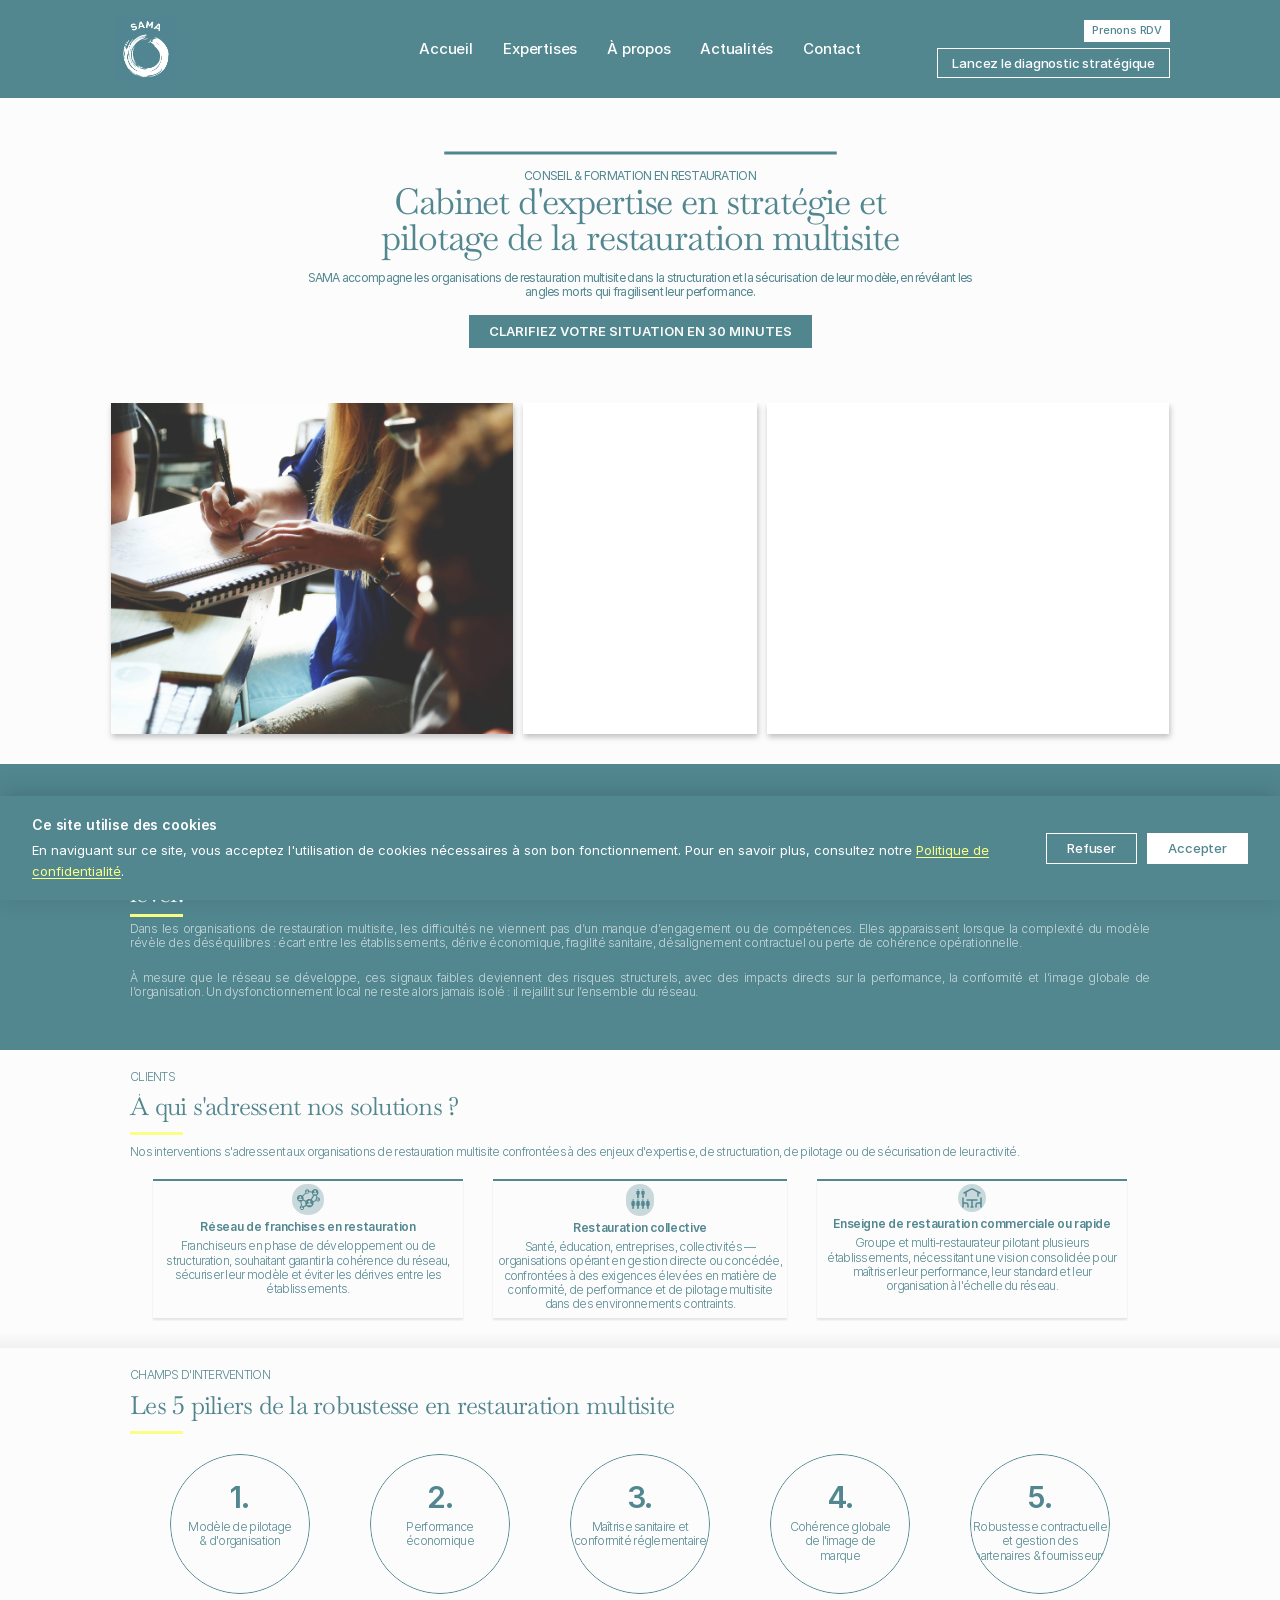
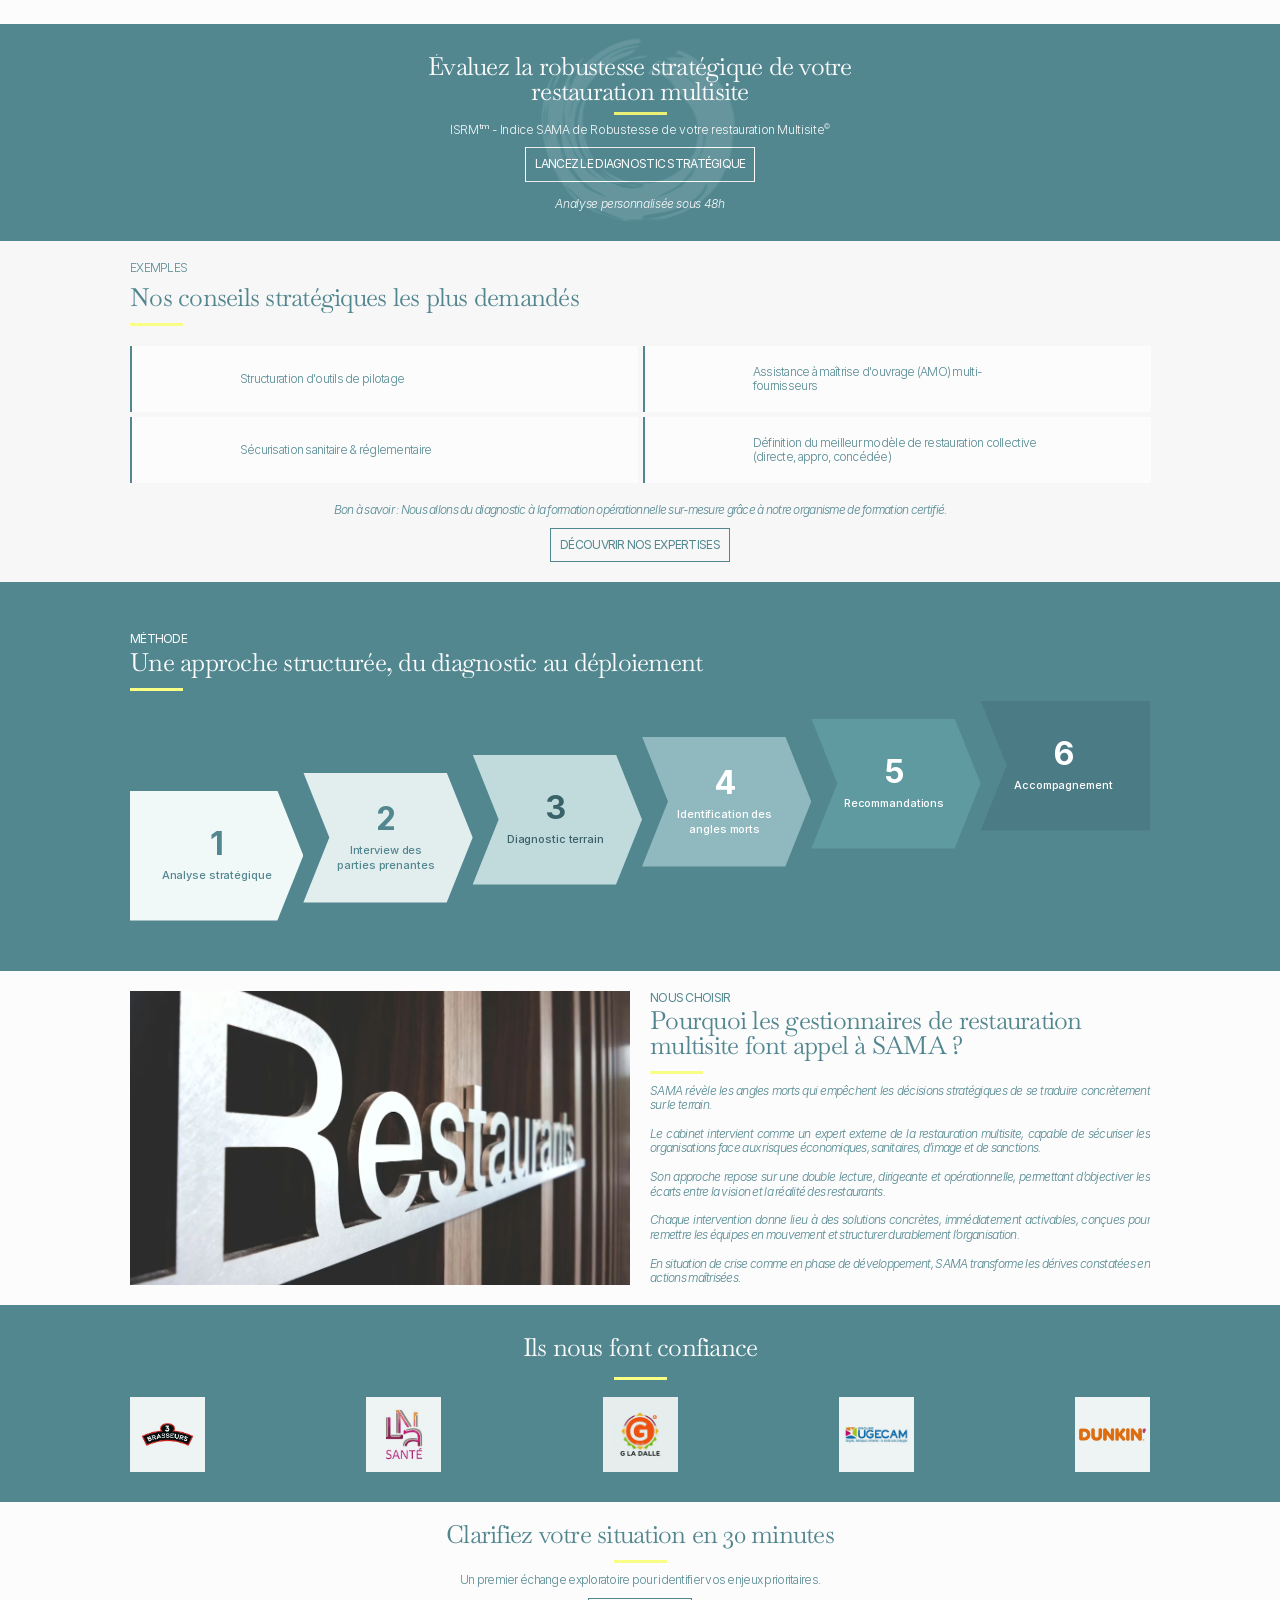
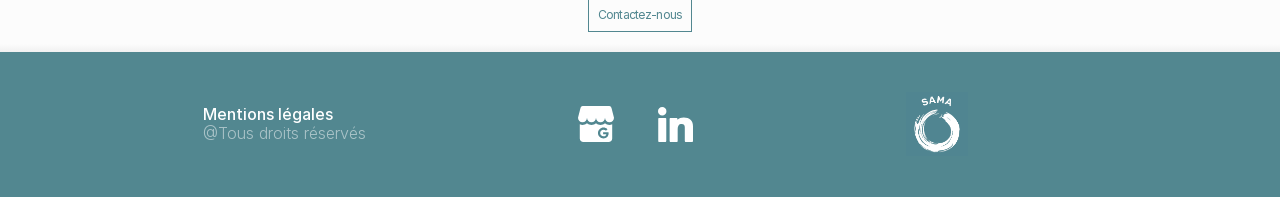
==== commit 5f210f3e: "Mise a jour finale du site" ====
--- a/index.html
+++ b/index.html
@@ -135,7 +135,7 @@
     
     <!-- End of bodyStart -->
 	
-	<div id="main" data-framer-hydrate-v2="{&quot;routeId&quot;:&quot;pjfLRbIXo&quot;,&quot;localeId&quot;:&quot;default&quot;,&quot;breakpoints&quot;:[{&quot;hash&quot;:&quot;8erl04&quot;,&quot;mediaQuery&quot;:&quot;(min-width: 1200px)&quot;},{&quot;hash&quot;:&quot;1ruai0p&quot;,&quot;mediaQuery&quot;:&quot;(min-width: 810px) and (max-width: 1199.98px)&quot;},{&quot;hash&quot;:&quot;2kat2w&quot;,&quot;mediaQuery&quot;:&quot;(max-width: 809.98px)&quot;}]}" data-framer-ssr-released-at="2026-07-03T11:31:48.672Z" data-framer-page-optimized-at="2026-07-03T16:37:24.365Z" data-framer-generated-page><!--$--><style data-framer-html-style>html body { background: rgb(252, 252, 252); }</style><div data-framer-root class="framer-Enmou framer-wUJOD framer-jSTmG framer-l7UL8 framer-huF5C framer-v7klr framer-0DLp1 framer-zfAWR framer-ppWzI framer-fS0zy framer-8erl04" style="min-height:100vh;width:auto"><div class="framer-18by8xp-container"><div class="ssr-variant hidden-1ruai0p hidden-2kat2w"><nav class="framer-4rd9p framer-1i8c5xf framer-v-1i8c5xf" data-framer-name="Desktop" style="background-color:rgb(82, 135, 144);width:100%"><!--$--><a class="framer-1hpihi8 framer-onapal" data-framer-name="HOME" href="index.html" data-framer-page-link-current="true"><div class="framer-v6d7ag" data-framer-name="Logo rond contraste-png"><div style="position:absolute;border-radius:inherit;corner-shape:inherit;top:0;right:0;bottom:0;left:0" data-framer-background-image-wrapper="true"><img decoding="async" width="3846" height="4000" sizes="(min-width: 1200px) 62px, (min-width: 810px) and (max-width: 1199.98px) 62px, (max-width: 809.98px) 62px" srcset="images/c1pxmjloq7mo4esdsvtxap2vho.jpg?scale-down-to=1024&amp;width=3846&amp;height=4000 984w,images/c1pxmjloq7mo4esdsvtxap2vho.jpg?scale-down-to=2048&amp;width=3846&amp;height=4000 1969w,images/c1pxmjloq7mo4esdsvtxap2vho.jpg?width=3846&amp;height=4000 3846w" src="images/c1pxmjloq7mo4esdsvtxap2vho.jpg?width=3846&amp;height=4000" alt style="display:block;width:100%;height:100%;border-radius:inherit;corner-shape:inherit;object-position:center;object-fit:cover"></div></div></a><!--/$--><div class="framer-2s7lb8"><div class="framer-1c39qvt" data-framer-name="Links"><div class="framer-yyglb4-container"><!--$--><a class="framer-z3usm framer-c98gag framer-v-c98gag framer-fauu0l" data-framer-name="Variant 1" href="index.html" data-framer-page-link-current="true"><div class="framer-1yey7dt" data-framer-component-type="RichTextContainer" style="--extracted-r6o4lv:rgb(255, 255, 255);--framer-paragraph-spacing:0px;transform:none"><p dir="auto" class="framer-text" style="--font-selector:SW50ZXItTWVkaXVt;--framer-font-size:15px;--framer-font-weight:500;--framer-letter-spacing:-0.2px;--framer-line-height:2em;--framer-text-alignment:center;--framer-text-color:var(--extracted-r6o4lv, rgb(255, 255, 255))">Accueil</p></div></a><!--/$--></div><div class="framer-1tn3vn1-container"><div class="framer-ffMAo framer-MhD8P framer-aneym1 framer-v-aneym1" data-framer-name="Variant 1"><div class="framer-qxieez" data-framer-component-type="RichTextContainer" style="--extracted-r6o4lv:rgb(255, 255, 255);--framer-paragraph-spacing:0px;transform:none"><p dir="auto" class="framer-text" style="--font-selector:SW50ZXItTWVkaXVt;--framer-font-size:15px;--framer-font-weight:500;--framer-letter-spacing:-0.2px;--framer-line-height:2em;--framer-text-alignment:center;--framer-text-color:var(--extracted-r6o4lv, rgb(255, 255, 255))"><!--$--><a class="framer-text framer-styles-preset-140lubk" data-styles-preset="IJ_cmGIA1" href="expertises.html">Expertises</a><!--/$--></p></div></div></div><div class="framer-10zhfyf-container"><div class="framer-eNnE0 framer-MhD8P framer-iot532 framer-v-iot532" data-framer-name="Variant 1"><div class="framer-1s5e4hd" data-framer-component-type="RichTextContainer" style="--extracted-r6o4lv:rgb(255, 255, 255);--framer-paragraph-spacing:0px;transform:none"><p dir="auto" class="framer-text" style="--font-selector:SW50ZXItTWVkaXVt;--framer-font-size:15px;--framer-font-weight:500;--framer-letter-spacing:-0.2px;--framer-line-height:2em;--framer-text-alignment:center;--framer-text-color:var(--extracted-r6o4lv, rgb(255, 255, 255))"><!--$--><a class="framer-text framer-styles-preset-140lubk" data-styles-preset="IJ_cmGIA1" href="a-propos.html">À propos</a><!--/$--></p></div></div></div><div class="framer-1qqwv8i-container"><div class="framer-G2MDz framer-MhD8P framer-7xii5l framer-v-7xii5l" data-framer-name="Variant 1"><div class="framer-1ellilx" data-framer-component-type="RichTextContainer" style="--extracted-r6o4lv:rgb(255, 255, 255);--framer-paragraph-spacing:0px;transform:none"><p dir="auto" class="framer-text" style="--font-selector:SW50ZXItTWVkaXVt;--framer-font-size:15px;--framer-font-weight:500;--framer-letter-spacing:-0.2px;--framer-line-height:2em;--framer-text-alignment:center;--framer-text-color:var(--extracted-r6o4lv, rgb(255, 255, 255))"><!--$--><a class="framer-text framer-styles-preset-140lubk" data-styles-preset="IJ_cmGIA1" href="actualites.html">Actualités</a><!--/$--></p></div></div></div><div class="framer-hhmsad-container"><div class="framer-AtA59 framer-MhD8P framer-5osebc framer-v-5osebc" data-framer-name="Variant 1"><div class="framer-1j63g6w" data-framer-component-type="RichTextContainer" style="--extracted-r6o4lv:rgb(255, 255, 255);--framer-paragraph-spacing:0px;transform:none"><p dir="auto" class="framer-text" style="--font-selector:SW50ZXItTWVkaXVt;--framer-font-size:15px;--framer-font-weight:500;--framer-letter-spacing:-0.2px;--framer-line-height:2em;--framer-text-alignment:center;--framer-text-color:var(--extracted-r6o4lv, rgb(255, 255, 255))"><!--$--><a class="framer-text framer-styles-preset-140lubk" data-styles-preset="IJ_cmGIA1" href="contact.html">Contact</a><!--/$--></p></div></div></div></div></div><div class="framer-1ojj96s" data-framer-name="Links"><div class="framer-n600ze-container"><!--$--><a class="framer-MrT2j framer-tuldqt framer-v-tuldqt framer-1naqoi2" data-border="true" data-framer-name="Variant 1" href="https://calendly.com/amelie-samoggia/30min?month=2026-07" target="_blank" rel="noopener" style="--border-bottom-width:1px;--border-color:rgb(255, 255, 255);--border-left-width:1px;--border-right-width:1px;--border-style:solid;--border-top-width:1px;background-color:rgb(255, 255, 255)"><div class="framer-azeeow" data-framer-component-type="RichTextContainer" style="--extracted-r6o4lv:rgb(82, 135, 144);--framer-paragraph-spacing:0px;transform:none"><p dir="auto" class="framer-text" style="--font-selector:SW50ZXItTWVkaXVt;--framer-font-size:14px;--framer-font-weight:500;--framer-letter-spacing:-0.2px;--framer-line-height:2em;--framer-text-alignment:center;--framer-text-color:var(--extracted-r6o4lv, rgb(82, 135, 144));white-space:nowrap">Prenons RDV</p></div></a><!--/$--></div><div class="framer-n600ze-container"><!--$--><a class="framer-MrT2j framer-tuldqt framer-v-tuldqt framer-1naqoi2" data-border="true" data-framer-name="Variant 2" href="https://docs.google.com/forms/d/e/1FAIpQLSenRwVRrmekxpn0fql8Zddi9skI3kiBDGgTHn3rIzZu4GEfsA/viewform" target="_blank" rel="noopener" style="--border-bottom-width:1px;--border-color:rgb(255, 255, 255);--border-left-width:1px;--border-right-width:1px;--border-style:solid;--border-top-width:1px;background-color:rgba(0,0,0,0)"><div class="framer-azeeow" data-framer-component-type="RichTextContainer" style="--extracted-r6o4lv:rgb(255, 255, 255);--framer-paragraph-spacing:0px;transform:none"><p dir="auto" class="framer-text" style="--font-selector:SW50ZXItTWVkaXVt;--framer-font-size:13px;--framer-font-weight:500;--framer-letter-spacing:-0.2px;--framer-line-height:2em;--framer-text-alignment:center;--framer-text-color:var(--extracted-r6o4lv, rgb(255, 255, 255));white-space:nowrap">Lancez le diagnostic stratégique</p></div></a><!--/$--></div></div><div class="framer-1fe0dt4" data-framer-name="Bottom Line" style="background-color:rgba(0, 0, 0, 0)"></div></nav></div><div class="ssr-variant hidden-2kat2w hidden-8erl04"><nav class="framer-4rd9p framer-1i8c5xf framer-v-18e86b9" data-framer-name="Tablet" style="background-color:rgb(82, 135, 144);width:100%"><!--$--><a class="framer-1hpihi8 framer-onapal" data-framer-name="HOME" href="index.html" data-framer-page-link-current="true"><div class="framer-v6d7ag" data-framer-name="Logo rond contraste-png"><div style="position:absolute;border-radius:inherit;corner-shape:inherit;top:0;right:0;bottom:0;left:0" data-framer-background-image-wrapper="true"><img decoding="async" width="3846" height="4000" sizes="(min-width: 1200px) 62px, (min-width: 810px) and (max-width: 1199.98px) 62px, (max-width: 809.98px) 62px" srcset="images/c1pxmjloq7mo4esdsvtxap2vho.jpg?scale-down-to=1024&amp;width=3846&amp;height=4000 984w,images/c1pxmjloq7mo4esdsvtxap2vho.jpg?scale-down-to=2048&amp;width=3846&amp;height=4000 1969w,images/c1pxmjloq7mo4esdsvtxap2vho.jpg?width=3846&amp;height=4000 3846w" src="images/c1pxmjloq7mo4esdsvtxap2vho.jpg?width=3846&amp;height=4000" alt style="display:block;width:100%;height:100%;border-radius:inherit;corner-shape:inherit;object-position:center;object-fit:cover"></div></div></a><!--/$--><div class="framer-2s7lb8"><div class="framer-1c39qvt" data-framer-name="Links"><div class="framer-yyglb4-container"><!--$--><a class="framer-z3usm framer-c98gag framer-v-c98gag framer-fauu0l" data-framer-name="Variant 1" href="index.html" data-framer-page-link-current="true"><div class="framer-1yey7dt" data-framer-component-type="RichTextContainer" style="--extracted-r6o4lv:rgb(255, 255, 255);--framer-paragraph-spacing:0px;transform:none"><p dir="auto" class="framer-text" style="--font-selector:SW50ZXItTWVkaXVt;--framer-font-size:15px;--framer-font-weight:500;--framer-letter-spacing:-0.2px;--framer-line-height:2em;--framer-text-alignment:center;--framer-text-color:var(--extracted-r6o4lv, rgb(255, 255, 255))">Accueil</p></div></a><!--/$--></div><div class="framer-1tn3vn1-container"><div class="framer-ffMAo framer-MhD8P framer-aneym1 framer-v-aneym1" data-framer-name="Variant 1"><div class="framer-qxieez" data-framer-component-type="RichTextContainer" style="--extracted-r6o4lv:rgb(255, 255, 255);--framer-paragraph-spacing:0px;transform:none"><p dir="auto" class="framer-text" style="--font-selector:SW50ZXItTWVkaXVt;--framer-font-size:15px;--framer-font-weight:500;--framer-letter-spacing:-0.2px;--framer-line-height:2em;--framer-text-alignment:center;--framer-text-color:var(--extracted-r6o4lv, rgb(255, 255, 255))"><!--$--><a class="framer-text framer-styles-preset-140lubk" data-styles-preset="IJ_cmGIA1" href="expertises.html">Expertises</a><!--/$--></p></div></div></div><div class="framer-10zhfyf-container"><div class="framer-eNnE0 framer-MhD8P framer-iot532 framer-v-iot532" data-framer-name="Variant 1"><div class="framer-1s5e4hd" data-framer-component-type="RichTextContainer" style="--extracted-r6o4lv:rgb(255, 255, 255);--framer-paragraph-spacing:0px;transform:none"><p dir="auto" class="framer-text" style="--font-selector:SW50ZXItTWVkaXVt;--framer-font-size:15px;--framer-font-weight:500;--framer-letter-spacing:-0.2px;--framer-line-height:2em;--framer-text-alignment:center;--framer-text-color:var(--extracted-r6o4lv, rgb(255, 255, 255))"><!--$--><a class="framer-text framer-styles-preset-140lubk" data-styles-preset="IJ_cmGIA1" href="a-propos.html">À propos</a><!--/$--></p></div></div></div><div class="framer-1qqwv8i-container"><div class="framer-G2MDz framer-MhD8P framer-7xii5l framer-v-7xii5l" data-framer-name="Variant 1"><div class="framer-1ellilx" data-framer-component-type="RichTextContainer" style="--extracted-r6o4lv:rgb(255, 255, 255);--framer-paragraph-spacing:0px;transform:none"><p dir="auto" class="framer-text" style="--font-selector:SW50ZXItTWVkaXVt;--framer-font-size:15px;--framer-font-weight:500;--framer-letter-spacing:-0.2px;--framer-line-height:2em;--framer-text-alignment:center;--framer-text-color:var(--extracted-r6o4lv, rgb(255, 255, 255))"><!--$--><a class="framer-text framer-styles-preset-140lubk" data-styles-preset="IJ_cmGIA1" href="actualites.html">Actualités</a><!--/$--></p></div></div></div><div class="framer-hhmsad-container"><div class="framer-AtA59 framer-MhD8P framer-5osebc framer-v-5osebc" data-framer-name="Variant 1"><div class="framer-1j63g6w" data-framer-component-type="RichTextContainer" style="--extracted-r6o4lv:rgb(255, 255, 255);--framer-paragraph-spacing:0px;transform:none"><p dir="auto" class="framer-text" style="--font-selector:SW50ZXItTWVkaXVt;--framer-font-size:15px;--framer-font-weight:500;--framer-letter-spacing:-0.2px;--framer-line-height:2em;--framer-text-alignment:center;--framer-text-color:var(--extracted-r6o4lv, rgb(255, 255, 255))"><!--$--><a class="framer-text framer-styles-preset-140lubk" data-styles-preset="IJ_cmGIA1" href="contact.html">Contact</a><!--/$--></p></div></div></div></div></div><div class="framer-1fe0dt4" data-framer-name="Bottom Line" style="background-color:rgba(0, 0, 0, 0)"></div></nav></div><div class="ssr-variant hidden-1ruai0p hidden-8erl04"><nav class="framer-4rd9p framer-1i8c5xf framer-v-1qenmpl" data-framer-name="Phone" style="background-color:rgb(82, 135, 144);width:100%"><!--$--><a class="framer-1hpihi8 framer-onapal" data-framer-name="HOME" href="index.html" data-framer-page-link-current="true"><div class="framer-v6d7ag" data-framer-name="Logo rond contraste-png"><div style="position:absolute;border-radius:inherit;corner-shape:inherit;top:0;right:0;bottom:0;left:0" data-framer-background-image-wrapper="true"><img decoding="async" width="3846" height="4000" sizes="(min-width: 1200px) 62px, (min-width: 810px) and (max-width: 1199.98px) 62px, (max-width: 809.98px) 62px" srcset="images/c1pxmjloq7mo4esdsvtxap2vho.jpg?scale-down-to=1024&amp;width=3846&amp;height=4000 984w,images/c1pxmjloq7mo4esdsvtxap2vho.jpg?scale-down-to=2048&amp;width=3846&amp;height=4000 1969w,images/c1pxmjloq7mo4esdsvtxap2vho.jpg?width=3846&amp;height=4000 3846w" src="images/c1pxmjloq7mo4esdsvtxap2vho.jpg?width=3846&amp;height=4000" alt style="display:block;width:100%;height:100%;border-radius:inherit;corner-shape:inherit;object-position:center;object-fit:cover"></div></div></a><!--/$--><div class="framer-2s7lb8"><div class="framer-1c39qvt" data-framer-name="Links"><div class="framer-1tn3vn1-container"><div class="framer-ffMAo framer-MhD8P framer-aneym1 framer-v-aneym1" data-framer-name="Variant 1"><div class="framer-qxieez" data-framer-component-type="RichTextContainer" style="--extracted-r6o4lv:rgb(255, 255, 255);--framer-paragraph-spacing:0px;transform:none"><p dir="auto" class="framer-text" style="--font-selector:SW50ZXItTWVkaXVt;--framer-font-size:15px;--framer-font-weight:500;--framer-letter-spacing:-0.2px;--framer-line-height:2em;--framer-text-alignment:center;--framer-text-color:var(--extracted-r6o4lv, rgb(255, 255, 255))"><!--$--><a class="framer-text framer-styles-preset-140lubk" data-styles-preset="IJ_cmGIA1" href="expertises.html">Expertises</a><!--/$--></p></div></div></div><div class="framer-10zhfyf-container"><div class="framer-eNnE0 framer-MhD8P framer-iot532 framer-v-iot532" data-framer-name="Variant 1"><div class="framer-1s5e4hd" data-framer-component-type="RichTextContainer" style="--extracted-r6o4lv:rgb(255, 255, 255);--framer-paragraph-spacing:0px;transform:none"><p dir="auto" class="framer-text" style="--font-selector:SW50ZXItTWVkaXVt;--framer-font-size:15px;--framer-font-weight:500;--framer-letter-spacing:-0.2px;--framer-line-height:2em;--framer-text-alignment:center;--framer-text-color:var(--extracted-r6o4lv, rgb(255, 255, 255))"><!--$--><a class="framer-text framer-styles-preset-140lubk" data-styles-preset="IJ_cmGIA1" href="a-propos.html">À propos</a><!--/$--></p></div></div></div><div class="framer-1qqwv8i-container"><div class="framer-G2MDz framer-MhD8P framer-7xii5l framer-v-7xii5l" data-framer-name="Variant 1"><div class="framer-1ellilx" data-framer-component-type="RichTextContainer" style="--extracted-r6o4lv:rgb(255, 255, 255);--framer-paragraph-spacing:0px;transform:none"><p dir="auto" class="framer-text" style="--font-selector:SW50ZXItTWVkaXVt;--framer-font-size:15px;--framer-font-weight:500;--framer-letter-spacing:-0.2px;--framer-line-height:2em;--framer-text-alignment:center;--framer-text-color:var(--extracted-r6o4lv, rgb(255, 255, 255))"><!--$--><a class="framer-text framer-styles-preset-140lubk" data-styles-preset="IJ_cmGIA1" href="actualites.html">Actualités</a><!--/$--></p></div></div></div><div class="framer-hhmsad-container"><div class="framer-AtA59 framer-MhD8P framer-5osebc framer-v-5osebc" data-framer-name="Variant 1"><div class="framer-1j63g6w" data-framer-component-type="RichTextContainer" style="--extracted-r6o4lv:rgb(255, 255, 255);--framer-paragraph-spacing:0px;transform:none"><p dir="auto" class="framer-text" style="--font-selector:SW50ZXItTWVkaXVt;--framer-font-size:15px;--framer-font-weight:500;--framer-letter-spacing:-0.2px;--framer-line-height:2em;--framer-text-alignment:center;--framer-text-color:var(--extracted-r6o4lv, rgb(255, 255, 255))"><!--$--><a class="framer-text framer-styles-preset-140lubk" data-styles-preset="IJ_cmGIA1" href="contact.html">Contact</a><!--/$--></p></div></div></div></div></div><div class="framer-1fe0dt4" data-framer-name="Bottom Line" style="background-color:rgba(0, 0, 0, 0)"></div></nav></div></div><div class="framer-eamsm8"><div class="framer-1vejq63"><div data-framer-component-type="SVG" parentsize="0" _constraints="[object Object]" rotation="0" shadows class="framer-kxv7az" aria-hidden="true" style="image-rendering:pixelated;flex-shrink:0"><div class="svgContainer" style="width:100%;height:100%;aspect-ratio:inherit"><svg style="width:100%;height:100%;overflow: visible;"><use href="#svg-1997837911_226"/></svg></div></div></div><div class="framer-wce6b7"><div class="framer-gwg4pz"><div class="framer-fhglxb" data-framer-component-type="RichTextContainer" style="transform:none"><p class="framer-text framer-styles-preset-e45izt" data-styles-preset="fupYUkFkb" dir="auto"><strong class="framer-text">CONSEIL &amp; FORMATION EN RESTAURATION</strong></p></div></div><div class="framer-2nhb9f" data-framer-component-type="RichTextContainer" style="transform:none"><h1 class="framer-text framer-styles-preset-1qzmgva" data-styles-preset="CCS_V9OcX" dir="auto">Cabinet d'expertise en stratégie et pilotage de la restauration multisite</h1></div></div><div class="framer-ed1c2y"><div class="framer-8bfi76" data-framer-component-type="RichTextContainer" style="transform:none"><p class="framer-text framer-styles-preset-4vnlyy" data-styles-preset="HObvTJvio" dir="auto"><strong class="framer-text">SAMA accompagne les organisations de restauration multisite dans la structuration et la sécurisation de leur modèle, en révélant les angles morts qui fragilisent leur performance.</strong></p></div></div><div class="framer-180kafs"><div class="framer-pru2d6-container"><!--$--><a class="framer-NZhw9 framer-m9aiby framer-v-m9aiby framer-zq9eya" data-border="true" data-framer-name="Variant 1" href="contact.html" style="--border-bottom-width:1px;--border-color:rgb(81, 134, 143);--border-left-width:1px;--border-right-width:1px;--border-style:solid;--border-top-width:1px;background-color:rgb(81, 134, 143)"><div class="framer-1b6bwsf" data-framer-component-type="RichTextContainer" style="--extracted-r6o4lv:rgb(252, 252, 252);--framer-link-text-color:rgb(0, 153, 255);--framer-link-text-decoration:underline;transform:none"><p dir="auto" class="framer-text" style="--font-selector:SW50ZXItU2VtaUJvbGQ=;--framer-font-size:13px;--framer-font-weight:600;--framer-line-height:1em;--framer-text-alignment:center;--framer-text-color:var(--extracted-r6o4lv, rgb(252, 252, 252))">CLARIFIEZ VOTRE SITUATION EN 30 MINUTES</p></div></a><!--/$--></div></div></div><div class="framer-1s4xbju"><div class="framer-117pnnd"><div class="ssr-variant"><div class="framer-geqc09" data-framer-name="Jay-wennington-N Y88TWmGwA-unsplash"><div style="position:absolute;border-radius:inherit;corner-shape:inherit;top:0;right:0;bottom:0;left:0" data-framer-background-image-wrapper="true"><img decoding="async" width="5472" height="3648" src="images/vokihkgsuftar2ghrltjpmhyni4.jpg?scale-down-to=512&amp;width=5472&amp;height=3648" alt style="display:block;width:100%;height:100%;border-radius:inherit;corner-shape:inherit;object-position:center;object-fit:cover"></div></div></div></div><div class="framer-eyr2ha"><div class="ssr-variant"><div class="framer-i03bw2" data-framer-name="Jonathan-borba-uB7q7aipU2o-unsplash"><div style="position:absolute;border-radius:inherit;corner-shape:inherit;top:0;right:0;bottom:0;left:0" data-framer-background-image-wrapper="true"><img decoding="async" width="3648" height="5472" src="images/l9p5acnoo4d4jyhyf3tqezqmvo.jpg?scale-down-to=512&amp;width=3648&amp;height=5472" alt style="display:block;width:100%;height:100%;border-radius:inherit;corner-shape:inherit;object-position:center;object-fit:cover"></div></div></div></div><div class="framer-wo3tbq"><div class="ssr-variant"><div class="framer-a5ayvt" data-framer-name="Igor-rand-wfM1Fi-kMaY-unsplash"><div style="position:absolute;border-radius:inherit;corner-shape:inherit;top:0;right:0;bottom:0;left:0" data-framer-background-image-wrapper="true"><img decoding="async" width="9504" height="6336" src="images/tfrlxqyuzh2unejzyopothfn4d4.jpg?scale-down-to=512&amp;width=9504&amp;height=6336" alt style="display:block;width:100%;height:100%;border-radius:inherit;corner-shape:inherit;object-position:center;object-fit:cover"></div></div></div></div></div><div class="framer-1xdz8mw"><div class="framer-1lqmmgw"><div class="framer-1i514uv"><div class="framer-xtbcb6" data-framer-component-type="RichTextContainer" style="transform:none"><p class="framer-text framer-styles-preset-1dja6yd" data-styles-preset="cw8r3uUQt" dir="auto">PROBLEMATIQUE</p></div></div><div class="framer-e3tfd8"><div class="framer-1o26mcy" data-framer-component-type="RichTextContainer" style="transform:none"><h2 class="framer-text framer-styles-preset-rloju9" data-styles-preset="kBFVMZOqq" dir="auto">Les organisations de restauration multisite ne manquent pas de volonté.<br class="framer-text">Elles manquent de visibilité sur leurs angles morts ou d'expertise interne pour les lever.</h2></div></div></div><div class="framer-1s660ks"><div class="framer-157t8gx"></div></div><div class="framer-1bdshfn"><div class="framer-zd6dtc" data-framer-component-type="RichTextContainer" style="transform:none"><p class="framer-text framer-styles-preset-1an0lkt" data-styles-preset="N5KC2MeGt" dir="auto" style="--framer-text-alignment:justify">Dans les organisations de restauration multisite, les difficultés ne viennent pas d’un manque d’engagement ou de compétences. Elles apparaissent lorsque la complexité du modèle révèle des déséquilibres : écart entre les établissements, dérive économique, fragilité sanitaire, désalignement contractuel ou perte de cohérence opérationnelle. </p><p class="framer-text framer-styles-preset-1an0lkt" data-styles-preset="N5KC2MeGt" dir="auto" style="--framer-text-alignment:justify">À mesure que le réseau se développe, ces signaux faibles deviennent des risques structurels, avec des impacts directs sur la performance, la conformité et l’image globale de l’organisation. Un dysfonctionnement local ne reste alors jamais isolé : il rejaillit sur l’ensemble du réseau.</p></div></div></div><div class="framer-boi61"><div class="framer-kl15cj"><div class="framer-b7vq6a" data-framer-component-type="RichTextContainer" style="transform:none"><p dir="auto" style="--font-selector:SW50ZXItTGlnaHQ=;--framer-font-size:12px;--framer-font-weight:300;--framer-letter-spacing:-0.06em;--framer-text-alignment:left;--framer-text-color:rgb(82, 135, 144)" class="framer-text">CLIENTS</p></div></div><div class="framer-1hqgc6c"><div class="framer-sq7mqa"><div class="framer-hujudo" data-framer-component-type="RichTextContainer" style="transform:none"><h2 class="framer-text framer-styles-preset-1idmcba" data-styles-preset="OpBETRWAL" dir="auto">À qui s'adressent nos solutions ?</h2></div></div></div><div class="framer-1fws5ey"><div class="framer-1uv7q9u"></div></div><div class="framer-icp4k0"><div class="framer-h42w7l" data-framer-component-type="RichTextContainer" style="transform:none"><p dir="auto" style="--font-selector:SW50ZXItTGlnaHQ=;--framer-font-size:12px;--framer-font-weight:300;--framer-letter-spacing:-0.06em;--framer-text-alignment:left;--framer-text-color:rgb(82, 135, 144)" class="framer-text">Nos interventions s'adressent aux organisations de restauration multisite confrontées à des enjeux d'expertise, de structuration, de pilotage ou de sécurisation de leur activité.</p></div></div><div class="framer-1pdhg9w"><div class="framer-193x22k" data-border="true"><div class="framer-1roid3s"><div data-framer-component-type="SVG" parentsize="0" _constraints="[object Object]" rotation="0" shadows class="framer-sjfno3" aria-hidden="true" style="image-rendering:pixelated;flex-shrink:0;background-size:100% 100%;background-image:url('data:image/svg+xml,<svg xmlns=%22http://www.w3.org/2000/svg%22 xmlns:xlink=%22http://www.w3.org/1999/xlink%22 viewBox=%220 0 23.033 21.049%22 overflow=%22visible%22><path d=%22M 7.029 18.207 C 7.34 19.406 6.725 20.553 5.615 20.935 C 4.529 21.308 3.31 20.743 2.882 19.652 C 2.464 18.588 2.928 17.336 4.038 16.83 L 3.365 12.748 C 1.653 12.746 0.247 11.463 0.03 9.809 C -0.191 8.126 0.84 6.526 2.491 6.081 C 3.51 5.806 4.518 6.025 5.368 6.644 L 8.379 3.649 C 7.713 2.451 8.24 0.977 9.492 0.493 C 10.744 0.009 12.194 0.823 12.416 2.214 L 14.929 2.485 C 15.323 0.996 16.654 0.014 18.116 0 C 19.649 -0.015 20.993 1.006 21.39 2.431 C 21.82 3.976 21.176 5.535 19.809 6.343 L 20.512 8.238 C 21.252 8.224 21.993 8.45 22.498 9.006 C 23.32 9.911 23.153 11.3 22.286 12.065 C 21.379 12.866 20.032 12.814 19.197 11.879 L 16.578 13.237 C 16.994 15.087 16.104 16.967 14.487 17.832 C 12.799 18.734 10.718 18.408 9.41 16.957 L 7.03 18.208 Z M 10.014 1.209 C 9.655 1.362 9.544 1.764 9.672 2.029 C 9.826 2.348 10.174 2.465 10.414 2.379 C 10.799 2.241 10.931 1.874 10.822 1.573 C 10.705 1.25 10.354 1.065 10.014 1.209 Z M 18.07 1.329 C 17.508 1.389 17.165 1.884 17.237 2.397 C 17.309 2.91 17.763 3.273 18.273 3.209 C 18.77 3.146 19.151 2.707 19.099 2.168 C 19.053 1.703 18.622 1.272 18.07 1.329 Z M 11.479 3.705 C 11.487 3.414 11.487 3.195 11.422 3.048 C 10.706 2.42 9.687 2.487 8.986 3.057 L 9.006 3.71 Z M 9.007 11.768 C 10.152 10.173 12.097 9.592 13.88 10.277 L 16.09 6.123 C 15.319 5.505 14.84 4.671 14.775 3.632 L 12.261 3.355 C 11.776 4.695 10.251 5.16 9.087 4.466 L 7.635 5.884 L 6.061 7.438 C 6.695 8.346 6.828 9.425 6.513 10.47 L 9.008 11.768 Z M 20.021 5.173 L 20.031 4.507 C 20.034 4.292 19.922 4.098 19.731 3.974 C 18.719 3.312 17.411 3.334 16.423 4.054 C 16.329 4.123 16.248 4.343 16.249 4.447 L 16.253 5.173 L 20.021 5.173 Z M 18.652 10.955 C 18.392 10.029 18.771 9.146 19.543 8.681 L 18.838 6.776 C 18.23 6.872 17.656 6.835 17.083 6.651 L 14.879 10.795 C 15.444 11.198 15.859 11.696 16.179 12.256 L 18.651 10.956 Z M 3.019 7.35 C 2.503 7.534 2.266 8.107 2.423 8.547 C 2.601 9.043 3.136 9.308 3.608 9.139 C 4.088 8.966 4.361 8.457 4.214 7.981 C 4.065 7.495 3.546 7.163 3.019 7.351 Z M 20.617 9.078 C 20.244 9.168 20.054 9.55 20.168 9.886 C 20.264 10.168 20.579 10.374 20.921 10.281 C 21.21 10.203 21.441 9.877 21.354 9.538 C 21.28 9.247 20.986 8.988 20.617 9.078 Z M 5.196 11.148 L 5.204 10.352 C 5.149 10.203 5.022 10.022 4.867 9.924 C 3.899 9.309 2.677 9.325 1.713 9.942 C 1.548 10.047 1.423 10.222 1.424 10.415 L 1.428 11.123 L 5.196 11.149 Z M 21.991 11.555 C 22.001 11.335 21.992 11.078 21.942 10.895 C 21.205 10.278 20.236 10.318 19.51 10.916 L 19.486 11.556 L 21.991 11.555 Z M 6.361 17.304 L 8.707 16.116 C 8.169 15.062 8.087 13.906 8.489 12.78 L 5.979 11.443 C 5.562 11.986 5.025 12.375 4.365 12.613 L 5.043 16.7 C 5.573 16.748 5.963 16.967 6.361 17.304 Z M 12.898 13.828 C 13.422 13.584 13.672 13.038 13.549 12.502 C 13.438 12.014 12.993 11.627 12.442 11.612 C 11.939 11.598 11.524 11.896 11.348 12.293 C 11.142 12.761 11.244 13.268 11.571 13.595 C 11.898 13.921 12.422 14.051 12.898 13.828 Z M 14.739 16.336 L 14.757 15.35 C 14.766 14.809 12.509 13.521 10.439 14.901 C 10.22 15.048 10.067 15.196 10.073 15.488 L 10.089 16.336 Z M 4.623 17.487 C 4.242 17.629 4.129 18.012 4.263 18.312 C 4.397 18.613 4.707 18.774 5.02 18.66 C 5.345 18.542 5.515 18.189 5.407 17.876 C 5.299 17.564 4.968 17.358 4.623 17.487 Z M 6.088 19.969 C 6.089 19.687 6.083 19.478 6.038 19.316 C 5.308 18.684 4.307 18.744 3.593 19.343 L 3.588 19.972 L 6.087 19.969 Z%22 fill=%22rgb(82, 135, 144)%22></path></svg>')"></div></div><div class="framer-1ko8gop" data-framer-component-type="RichTextContainer" style="transform:none"><h3 class="framer-text framer-styles-preset-1t899xy" data-styles-preset="txKpfrJWj" dir="auto">Réseau de franchises en restauration</h3></div><div class="framer-1gy6wa" data-framer-component-type="RichTextContainer" style="transform:none"><p dir="auto" style="--font-selector:SW50ZXItTGlnaHQ=;--framer-font-size:12px;--framer-font-weight:300;--framer-letter-spacing:-0.06em;--framer-text-alignment:center;--framer-text-color:rgb(82, 135, 144)" class="framer-text">Franchiseurs en phase de développement ou de structuration, souhaitant garantir la cohérence du réseau, sécuriser leur modèle et éviter les dérives entre les établissements.</p></div></div><div class="framer-1cnetrs" data-border="true"><div class="framer-yi2gsw"><div class="framer-eu430t"><div data-framer-component-type="SVG" parentsize="0" _constraints="[object Object]" rotation="0" shadows class="framer-ph3cp5" aria-hidden="true" style="image-rendering:pixelated;flex-shrink:0;background-size:100% 100%;background-image:url('data:image/svg+xml,<svg xmlns=%22http://www.w3.org/2000/svg%22 xmlns:xlink=%22http://www.w3.org/1999/xlink%22 viewBox=%220 0 19.204 19.969%22 overflow=%22visible%22><path d=%22M 12.137 17.132 L 11.996 17.1 L 11.996 19.548 C 11.996 19.782 11.824 19.955 11.613 19.966 C 11.385 19.978 11.181 19.801 11.181 19.551 L 11.181 17.096 L 10.454 17.089 L 11.056 13.239 L 11.023 13.124 C 11.014 13.094 10.945 13.158 10.922 13.191 L 10.509 15.554 C 10.467 15.738 10.343 15.845 10.16 15.832 C 10.041 15.824 9.831 15.703 9.864 15.53 L 10.41 12.676 C 10.465 12.392 10.767 12.076 11.048 12.075 L 13.057 12.071 C 13.359 12.07 13.668 12.38 13.726 12.684 L 14.272 15.565 C 14.302 15.726 14.055 15.837 13.946 15.836 C 13.785 15.836 13.64 15.714 13.62 15.531 L 13.213 13.202 L 13.147 13.116 C 13.132 13.097 13.079 13.173 13.071 13.199 L 13.679 17.09 L 12.952 17.094 L 12.952 19.549 C 12.952 19.782 12.776 19.957 12.569 19.966 C 12.336 19.976 12.137 19.81 12.137 19.548 L 12.137 17.133 Z M 7.212 17.091 L 7.075 17.107 L 7.077 19.509 C 7.077 19.772 6.915 19.973 6.674 19.969 C 6.413 19.964 6.259 19.774 6.26 19.509 L 6.262 17.093 L 5.532 17.089 L 6.135 13.224 C 6.14 13.194 6.11 13.099 6.085 13.115 C 6.061 13.131 6.021 13.17 5.997 13.2 L 5.584 15.57 C 5.543 15.74 5.404 15.835 5.261 15.832 C 5.148 15.831 4.907 15.729 4.939 15.559 L 5.492 12.662 C 5.548 12.367 5.858 12.078 6.148 12.07 C 6.835 12.053 7.468 12.051 8.153 12.075 C 8.466 12.085 8.751 12.402 8.808 12.704 L 9.349 15.561 C 9.378 15.717 9.145 15.828 9.036 15.833 C 8.895 15.839 8.722 15.73 8.7 15.546 L 8.287 13.187 C 8.277 13.165 8.227 13.099 8.213 13.116 L 8.149 13.2 L 8.755 17.087 L 8.029 17.094 L 8.031 19.51 C 8.031 19.754 7.901 19.944 7.666 19.968 C 7.454 19.989 7.214 19.828 7.213 19.577 L 7.212 17.091 Z M 2.276 17.124 L 2.136 17.104 L 2.136 19.551 C 2.136 19.798 1.948 19.966 1.729 19.968 C 1.51 19.97 1.322 19.796 1.322 19.551 L 1.322 17.094 L 0.593 17.088 L 1.197 13.226 L 1.17 13.126 C 1.163 13.097 1.073 13.153 1.065 13.175 L 0.651 15.537 C 0.611 15.726 0.494 15.842 0.314 15.832 C 0.177 15.824 -0.032 15.712 0.004 15.523 L 0.552 12.664 C 0.613 12.346 0.938 12.065 1.244 12.067 L 3.21 12.073 C 3.517 12.074 3.812 12.398 3.869 12.697 L 4.408 15.524 C 4.444 15.711 4.237 15.824 4.101 15.833 C 3.923 15.845 3.806 15.732 3.761 15.545 L 3.347 13.18 L 3.272 13.118 C 3.255 13.104 3.218 13.175 3.211 13.201 L 3.818 17.093 L 3.091 17.093 L 3.09 19.552 C 3.09 19.798 2.905 19.97 2.685 19.968 C 2.466 19.966 2.276 19.8 2.276 19.551 L 2.276 17.124 Z M 17.07 17.117 L 16.929 17.106 L 16.929 19.55 C 16.929 19.799 16.738 19.966 16.519 19.967 C 16.3 19.968 16.114 19.798 16.114 19.551 L 16.114 17.094 L 15.388 17.084 L 15.989 13.232 C 15.99 13.207 15.987 13.124 15.965 13.127 L 15.863 13.145 L 15.449 15.51 C 15.427 15.696 15.308 15.822 15.144 15.834 C 15.027 15.842 14.761 15.739 14.794 15.56 L 15.335 12.696 C 15.391 12.399 15.688 12.073 15.995 12.072 L 17.959 12.065 C 18.267 12.064 18.59 12.344 18.652 12.664 L 19.2 15.522 C 19.236 15.713 19.028 15.823 18.89 15.832 C 18.714 15.843 18.588 15.729 18.554 15.536 L 18.146 13.212 C 18.143 13.192 18.134 13.133 18.119 13.132 L 18.03 13.128 C 18.008 13.128 18.004 13.205 18.008 13.232 L 18.611 17.088 L 17.883 17.09 L 17.882 19.551 C 17.882 19.797 17.694 19.972 17.476 19.968 C 17.258 19.965 17.069 19.796 17.07 19.553 L 17.07 17.117 Z M 12.146 5.635 C 12.146 5.594 12.088 5.483 12.072 5.507 L 12.001 5.61 L 12.002 8.846 C 11.99 9.106 11.773 9.292 11.535 9.29 C 11.297 9.289 11.089 9.104 11.072 8.836 L 11.073 2.914 C 11.059 2.883 11.016 2.818 11.001 2.835 L 10.932 2.913 L 10.935 5.234 C 10.914 5.413 10.779 5.533 10.62 5.536 C 10.461 5.54 10.287 5.414 10.288 5.218 L 10.3 2.355 C 10.301 2.059 10.694 1.798 10.973 1.797 L 13.139 1.793 C 13.45 1.793 13.846 2.072 13.847 2.406 L 13.859 5.194 C 13.86 5.398 13.715 5.536 13.529 5.537 C 13.359 5.538 13.208 5.395 13.209 5.195 L 13.21 2.913 L 13.146 2.835 C 13.132 2.818 13.087 2.882 13.073 2.913 L 13.073 8.829 C 13.064 9.101 12.856 9.287 12.612 9.29 C 12.352 9.295 12.144 9.085 12.144 8.806 L 12.146 5.635 Z M 7.21 5.635 C 7.21 5.59 7.156 5.49 7.134 5.507 C 7.111 5.524 7.073 5.582 7.073 5.61 L 7.071 8.848 C 7.071 9.103 6.838 9.284 6.63 9.291 C 6.374 9.299 6.164 9.124 6.142 8.846 L 6.142 2.88 C 6.115 2.865 6.052 2.854 6.004 2.855 L 6.002 5.194 C 6.002 5.395 5.853 5.535 5.675 5.537 C 5.498 5.539 5.351 5.393 5.352 5.194 L 5.366 2.367 C 5.367 2.069 5.747 1.799 6.029 1.798 L 8.195 1.793 C 8.492 1.792 8.908 2.055 8.91 2.382 L 8.922 5.27 C 8.922 5.42 8.736 5.531 8.627 5.536 C 8.458 5.544 8.322 5.441 8.279 5.27 L 8.28 2.912 L 8.21 2.831 C 8.196 2.815 8.153 2.89 8.138 2.917 L 8.138 8.843 C 8.127 9.112 7.913 9.29 7.669 9.29 C 7.441 9.29 7.21 9.101 7.21 8.84 L 7.21 5.635 Z M 11.97 10.268 C 12.404 10.211 12.752 10.519 12.807 10.895 C 12.87 11.317 12.573 11.695 12.16 11.746 C 11.747 11.796 11.392 11.531 11.326 11.124 C 11.26 10.717 11.522 10.327 11.97 10.268 Z M 16.913 10.267 C 17.347 10.213 17.688 10.533 17.74 10.9 C 17.8 11.333 17.498 11.692 17.096 11.745 C 16.694 11.798 16.327 11.523 16.26 11.127 C 16.191 10.723 16.463 10.324 16.913 10.267 Z M 2.123 10.267 C 2.555 10.218 2.901 10.537 2.947 10.901 C 3.001 11.333 2.696 11.697 2.306 11.745 C 1.889 11.796 1.529 11.52 1.466 11.13 C 1.4 10.718 1.672 10.317 2.123 10.267 Z M 7.066 10.266 C 7.5 10.221 7.843 10.544 7.886 10.906 C 7.939 11.338 7.632 11.697 7.246 11.746 C 6.827 11.798 6.468 11.513 6.405 11.129 C 6.337 10.715 6.617 10.312 7.066 10.265 Z M 6.942 0.026 C 7.37 -0.087 7.758 0.183 7.853 0.566 C 7.951 0.962 7.716 1.357 7.308 1.461 C 6.935 1.555 6.539 1.333 6.426 0.953 C 6.312 0.571 6.517 0.139 6.942 0.026 Z M 11.886 0.025 C 12.312 -0.084 12.701 0.192 12.788 0.572 C 12.879 0.969 12.637 1.361 12.246 1.461 C 11.865 1.558 11.466 1.323 11.359 0.958 C 11.242 0.559 11.457 0.135 11.886 0.025 Z%22 fill=%22rgb(82, 135, 144)%22></path></svg>')"></div></div><div class="framer-1j4206w" data-framer-component-type="RichTextContainer" style="transform:none"><h3 class="framer-text framer-styles-preset-1t899xy" data-styles-preset="txKpfrJWj" dir="auto">Restauration collective</h3></div><div class="framer-to91qk" data-framer-component-type="RichTextContainer" style="transform:none"><p dir="auto" style="--font-selector:SW50ZXItTGlnaHQ=;--framer-font-size:12px;--framer-font-weight:300;--framer-letter-spacing:-0.06em;--framer-text-alignment:center;--framer-text-color:rgb(82, 135, 144)" class="framer-text">Santé, éducation, entreprises, collectivités — organisations opérant en gestion directe ou concédée, confrontées à des exigences élevées en matière de conformité, de performance et de pilotage multisite dans des environnements contraints.</p></div></div></div><div class="framer-14gocf0" data-border="true"><div class="framer-1049q17"><div data-framer-component-type="SVG" parentsize="0" _constraints="[object Object]" rotation="0" shadows class="framer-bild3l" aria-hidden="true" style="image-rendering:pixelated;flex-shrink:0"><div class="svgContainer" style="width:100%;height:100%;aspect-ratio:inherit"><svg style="width:100%;height:100%;overflow: visible;"><use href="#svg1415691538_685"/></svg></div></div></div><div class="framer-knoo81" data-framer-component-type="RichTextContainer" style="transform:none"><h3 class="framer-text framer-styles-preset-1t899xy" data-styles-preset="txKpfrJWj" dir="auto">Enseigne de restauration commerciale ou rapide</h3></div><div class="framer-ezhuhg" data-framer-component-type="RichTextContainer" style="transform:none"><p dir="auto" style="--font-selector:SW50ZXItTGlnaHQ=;--framer-font-size:12px;--framer-font-weight:300;--framer-letter-spacing:-0.06em;--framer-text-alignment:center;--framer-text-color:rgb(82, 135, 144)" class="framer-text">Groupe et multi-restaurateur pilotant plusieurs établissements, nécessitant une vision consolidée pour maîtriser leur performance, leur standard et leur organisation à l'échelle du réseau.</p></div></div></div></div><div class="framer-9u1hxt"><div class="framer-1oxkjg7"><div class="framer-1cxdr8r" data-framer-component-type="RichTextContainer" style="transform:none"><p dir="auto" style="--font-selector:SW50ZXItTGlnaHQ=;--framer-font-size:12px;--framer-font-weight:300;--framer-letter-spacing:-0.06em;--framer-text-alignment:left;--framer-text-color:rgb(82, 135, 144)" class="framer-text">CHAMPS D'INTERVENTION</p></div></div><div class="framer-1by6ei2"><div class="framer-1qc9qxq"><div class="framer-vi7jce" data-framer-component-type="RichTextContainer" style="transform:none"><h2 dir="auto" style="--font-selector:Q1VTVE9NVjI7QmFza2VydnZpbGxlIFZhcmlhYmxlIFJlZ3VsYXJWRj1JbmRuYUhRaUlEUXdNQT09;--framer-font-family:&quot;Baskervville Variable Regular&quot;, &quot;Baskervville Variable Regular Placeholder&quot;, sans-serif;--framer-font-size:25px;--framer-font-variation-axes:&quot;wght&quot; 400;--framer-letter-spacing:-0.03em;--framer-line-height:1em;--framer-text-alignment:left;--framer-text-color:rgb(82, 134, 143)" class="framer-text">Les <span style="--framer-font-open-type-features:'lnum' on" class="framer-text">5</span> piliers de la robustesse en restauration multisite </h2></div></div></div><div class="framer-11zom8q"><div class="framer-1depc4x"></div></div><div class="framer-10bf243"><div class="framer-1kb5i4v-container"><div class="framer-oGWrp framer-58wb26 framer-v-58wb26" data-border="true" data-framer-name="Variant 1" style="--border-bottom-width:1px;--border-color:rgb(82, 135, 144);--border-left-width:1px;--border-right-width:1px;--border-style:solid;--border-top-width:1px;height:100%;width:100%;border-bottom-left-radius:70px;border-bottom-right-radius:70px;border-top-left-radius:70px;border-top-right-radius:70px"><div class="framer-1tjwpyg"><div class="framer-imbhxp" data-framer-component-type="RichTextContainer" style="--extracted-a0htzi:rgb(82, 135, 144);--framer-link-text-color:rgb(0, 153, 255);--framer-link-text-decoration:underline;transform:none"><h3 dir="auto" class="framer-text" style="--font-selector:SW50ZXItU2VtaUJvbGQ=;--framer-font-size:30px;--framer-font-weight:600;--framer-letter-spacing:-0.03em;--framer-text-alignment:center;--framer-text-color:var(--extracted-a0htzi, rgb(82, 135, 144))">1.</h3></div></div><div class="framer-1jwhrui" data-framer-component-type="RichTextContainer" style="--extracted-r6o4lv:rgb(82, 135, 144);--framer-link-text-color:rgb(0, 153, 255);--framer-link-text-decoration:underline;transform:none"><p dir="auto" class="framer-text" style="--font-selector:SW50ZXItTGlnaHQ=;--framer-font-size:12px;--framer-font-weight:300;--framer-letter-spacing:-0.06em;--framer-text-alignment:center;--framer-text-color:var(--extracted-r6o4lv, rgb(82, 135, 144))">Modèle de pilotage &amp; d'organisation</p></div></div></div><div class="framer-1uamhgk-container"><div class="framer-l9ZZC framer-u61042 framer-v-u61042" data-border="true" data-framer-name="Variant 1" style="--border-bottom-width:1px;--border-color:rgb(82, 135, 144);--border-left-width:1px;--border-right-width:1px;--border-style:solid;--border-top-width:1px;height:100%;width:100%;border-bottom-left-radius:70px;border-bottom-right-radius:70px;border-top-left-radius:70px;border-top-right-radius:70px"><div class="framer-1ecidp0"><div class="framer-i9b3hc" data-framer-component-type="RichTextContainer" style="--extracted-a0htzi:rgb(82, 135, 144);--framer-link-text-color:rgb(0, 153, 255);--framer-link-text-decoration:underline;transform:none"><h3 dir="auto" class="framer-text" style="--font-selector:SW50ZXItU2VtaUJvbGQ=;--framer-font-size:30px;--framer-font-weight:600;--framer-letter-spacing:-0.03em;--framer-text-alignment:center;--framer-text-color:var(--extracted-a0htzi, rgb(82, 135, 144))">2.</h3></div></div><div class="framer-a1r5c5" data-framer-component-type="RichTextContainer" style="--extracted-r6o4lv:rgb(82, 135, 144);--framer-link-text-color:rgb(0, 153, 255);--framer-link-text-decoration:underline;transform:none"><p dir="auto" class="framer-text" style="--font-selector:SW50ZXItTGlnaHQ=;--framer-font-size:12px;--framer-font-weight:300;--framer-letter-spacing:-0.06em;--framer-text-alignment:center;--framer-text-color:var(--extracted-r6o4lv, rgb(82, 135, 144))">Performance économique</p></div></div></div><div class="framer-1x4cvua-container"><div class="framer-PKdKk framer-1torkc5 framer-v-1torkc5" data-border="true" data-framer-name="Variant 1" style="--border-bottom-width:1px;--border-color:rgb(82, 135, 144);--border-left-width:1px;--border-right-width:1px;--border-style:solid;--border-top-width:1px;height:100%;width:100%;border-bottom-left-radius:70px;border-bottom-right-radius:70px;border-top-left-radius:70px;border-top-right-radius:70px"><div class="framer-rkbe1x"><div class="framer-1wponup" data-framer-component-type="RichTextContainer" style="--extracted-a0htzi:rgb(82, 135, 144);--framer-link-text-color:rgb(0, 153, 255);--framer-link-text-decoration:underline;transform:none"><h3 dir="auto" class="framer-text" style="--font-selector:SW50ZXItU2VtaUJvbGQ=;--framer-font-size:30px;--framer-font-weight:600;--framer-letter-spacing:-0.03em;--framer-text-alignment:center;--framer-text-color:var(--extracted-a0htzi, rgb(82, 135, 144))">3.</h3></div></div><div class="framer-12jjs5g" data-framer-component-type="RichTextContainer" style="--extracted-r6o4lv:rgb(82, 135, 144);--framer-link-text-color:rgb(0, 153, 255);--framer-link-text-decoration:underline;transform:none"><p dir="auto" class="framer-text" style="--font-selector:SW50ZXItTGlnaHQ=;--framer-font-size:12px;--framer-font-weight:300;--framer-letter-spacing:-0.06em;--framer-text-alignment:center;--framer-text-color:var(--extracted-r6o4lv, rgb(82, 135, 144))">Maîtrise sanitaire et conformité réglementaire</p></div></div></div><div class="framer-q3t5tk-container"><div class="framer-KYDJh framer-164s7v4 framer-v-164s7v4" data-border="true" data-framer-name="Variant 1" style="--border-bottom-width:1px;--border-color:rgb(82, 135, 144);--border-left-width:1px;--border-right-width:1px;--border-style:solid;--border-top-width:1px;height:100%;width:100%;border-bottom-left-radius:70px;border-bottom-right-radius:70px;border-top-left-radius:70px;border-top-right-radius:70px"><div class="framer-kslqr0"><div class="framer-1awn3j8" data-framer-component-type="RichTextContainer" style="--extracted-a0htzi:rgb(82, 135, 144);--framer-link-text-color:rgb(0, 153, 255);--framer-link-text-decoration:underline;transform:none"><h3 dir="auto" class="framer-text" style="--font-selector:SW50ZXItU2VtaUJvbGQ=;--framer-font-size:30px;--framer-font-weight:600;--framer-letter-spacing:-0.03em;--framer-text-alignment:center;--framer-text-color:var(--extracted-a0htzi, rgb(82, 135, 144))">4.</h3></div></div><div class="framer-6322pz" data-framer-component-type="RichTextContainer" style="--extracted-r6o4lv:rgb(82, 135, 144);--framer-link-text-color:rgb(0, 153, 255);--framer-link-text-decoration:underline;transform:none"><p dir="auto" class="framer-text" style="--font-selector:SW50ZXItTGlnaHQ=;--framer-font-size:12px;--framer-font-weight:300;--framer-letter-spacing:-0.06em;--framer-text-alignment:center;--framer-text-color:var(--extracted-r6o4lv, rgb(82, 135, 144))">Cohérence globale de l'image de marque</p></div></div></div><div class="framer-129f4tv-container"><div class="framer-FgfIq framer-2235cj framer-v-2235cj" data-border="true" data-framer-name="Variant 1" style="--border-bottom-width:1px;--border-color:rgb(82, 135, 144);--border-left-width:1px;--border-right-width:1px;--border-style:solid;--border-top-width:1px;height:100%;width:100%;border-bottom-left-radius:70px;border-bottom-right-radius:70px;border-top-left-radius:70px;border-top-right-radius:70px"><div class="framer-1aarxs"><div class="framer-1hl2dja" data-framer-component-type="RichTextContainer" style="--extracted-a0htzi:rgb(82, 135, 144);--framer-link-text-color:rgb(0, 153, 255);--framer-link-text-decoration:underline;transform:none"><h3 dir="auto" class="framer-text" style="--font-selector:SW50ZXItU2VtaUJvbGQ=;--framer-font-size:30px;--framer-font-weight:600;--framer-letter-spacing:-0.03em;--framer-text-alignment:center;--framer-text-color:var(--extracted-a0htzi, rgb(82, 135, 144))">5.</h3></div></div><div class="framer-1hjwyjr" data-framer-component-type="RichTextContainer" style="--extracted-r6o4lv:rgb(82, 135, 144);--framer-link-text-color:rgb(0, 153, 255);--framer-link-text-decoration:underline;transform:none"><p dir="auto" class="framer-text" style="--font-selector:SW50ZXItTGlnaHQ=;--framer-font-size:12px;--framer-font-weight:300;--framer-letter-spacing:-0.06em;--framer-text-alignment:center;--framer-text-color:var(--extracted-r6o4lv, rgb(82, 135, 144))">Robustesse contractuelle et gestion des partenaires &amp; fournisseurs</p></div></div></div></div></div><div class="framer-1r9t9sa"><div class="framer-b6q9m2" data-framer-name="Déclinaison Logo" style="transform:translateX(-50%)"><div style="position:absolute;border-radius:inherit;corner-shape:inherit;top:0;right:0;bottom:0;left:0" data-framer-background-image-wrapper="true"><img decoding="async" width="3846" height="4000" sizes="(min-width: 1200px) 258.0666px, (min-width: 810px) and (max-width: 1199.98px) 258.0666px, (max-width: 809.98px) 258.0666px" srcset="images/znjlodliisorosbxzne8ovnbhu.jpg?scale-down-to=1024&amp;width=3846&amp;height=4000 984w,images/znjlodliisorosbxzne8ovnbhu.jpg?scale-down-to=2048&amp;width=3846&amp;height=4000 1969w,images/znjlodliisorosbxzne8ovnbhu.jpg?width=3846&amp;height=4000 3846w" src="images/znjlodliisorosbxzne8ovnbhu.jpg?width=3846&amp;height=4000" alt style="display:block;width:100%;height:100%;border-radius:inherit;corner-shape:inherit;object-position:center;object-fit:cover"></div></div><div class="framer-texyh4"><div class="framer-zfo22w"><div class="framer-dgtkst"><div class="framer-1d4cvf6" data-framer-component-type="RichTextContainer" style="transform:none"><h2 class="framer-text framer-styles-preset-rloju9" data-styles-preset="kBFVMZOqq" dir="auto" style="--framer-text-alignment:center">Évaluez la robustesse stratégique de votre restauration multisite</h2></div></div></div><div class="framer-t7gaho"><div class="framer-1p5fesb"></div></div><div class="framer-8j8fwx"><div class="framer-1gav46h"><div class="framer-14uju3m" data-framer-component-type="RichTextContainer" style="transform:none"><p dir="auto" style="--font-selector:SW50ZXItTGlnaHQ=;--framer-font-size:12px;--framer-font-weight:300;--framer-letter-spacing:-0.03em;--framer-text-alignment:center;--framer-text-color:rgb(252, 252, 252)" class="framer-text">ISRM<span style="--framer-font-open-type-features:'sups' on" class="framer-text">tm </span>- Indice SAMA de Robustesse de votre restauration Multisite</p></div><div class="framer-zabwxh" data-framer-component-type="RichTextContainer" style="transform:none"><p dir="auto" style="--font-selector:SW50ZXItTGlnaHQ=;--framer-font-size:7px;--framer-font-weight:300;--framer-letter-spacing:-0.03em;--framer-text-alignment:center;--framer-text-color:rgb(252, 252, 252)" class="framer-text">©</p></div></div><div class="framer-oz8oor"><div class="framer-1fnlw42-container"><!--$--><a class="framer-3VzTs framer-2U8k5 framer-fS0zy framer-1pzkejv framer-v-1pzkejv framer-15pq8as" data-border="true" data-framer-name="Variant 1" href="contact.html" style="--border-bottom-width:1px;--border-color:rgb(252, 252, 252);--border-left-width:1px;--border-right-width:1px;--border-style:solid;--border-top-width:1px;background-color:rgba(0, 0, 0, 0)"><div class="framer-1te2ptg" data-framer-component-type="RichTextContainer" style="--framer-link-text-color:rgb(0, 153, 255);--framer-link-text-decoration:underline;transform:none"><p class="framer-text framer-styles-preset-1uj7gvd" data-styles-preset="j4Aon9lW9" dir="auto">LANCEZ LE DIAGNOSTIC STRATÉGIQUE</p></div></a><!--/$--></div></div><div class="framer-1jq7fwc"><div class="framer-1qotean" data-framer-component-type="RichTextContainer" style="transform:none"><p dir="auto" style="--font-selector:SW50ZXItTGlnaHRJdGFsaWM=;--framer-font-size:12px;--framer-font-style:italic;--framer-font-weight:300;--framer-letter-spacing:-0.03em;--framer-text-alignment:center;--framer-text-color:rgb(252, 252, 252)" class="framer-text">Analyse personnalisée sous 48h</p></div></div></div></div></div><div class="framer-k1gndg"><div class="framer-1udvphb"><div class="framer-kqoq6k" data-framer-component-type="RichTextContainer" style="transform:none"><p dir="auto" style="--font-selector:SW50ZXItTGlnaHQ=;--framer-font-size:12px;--framer-font-weight:300;--framer-letter-spacing:-0.06em;--framer-text-alignment:left;--framer-text-color:rgb(82, 135, 144)" class="framer-text">EXEMPLES</p></div></div><div class="framer-ufryxh"><div class="framer-9zddzz"><div class="framer-1ffr3g1" data-framer-component-type="RichTextContainer" style="transform:none"><h2 dir="auto" style="--font-selector:Q1VTVE9NVjI7QmFza2VydnZpbGxlIFZhcmlhYmxlIFJlZ3VsYXJWRj1JbmRuYUhRaUlEUXdNQT09;--framer-font-family:&quot;Baskervville Variable Regular&quot;, &quot;Baskervville Variable Regular Placeholder&quot;, sans-serif;--framer-font-size:25px;--framer-font-variation-axes:&quot;wght&quot; 400;--framer-letter-spacing:-0.03em;--framer-line-height:1em;--framer-text-alignment:left;--framer-text-color:rgb(82, 134, 143)" class="framer-text">Nos conseils stratégiques les plus demandés </h2></div></div></div><div class="framer-df9hb7"><div class="framer-so3r2b"></div></div><div class="framer-i53jsv"><div class="framer-nesc2m"><!--$--><a class="framer-19shznx framer-5szcy1" data-border="true" href="expertises.html#expertise-01"><div class="framer-lrkds9" data-framer-component-type="RichTextContainer" style="justify-content:center;transform:none"><p dir="auto" style="--font-selector:SW50ZXItTGlnaHQ=;--framer-font-size:12px;--framer-font-weight:300;--framer-letter-spacing:-0.06em;--framer-text-alignment:left;--framer-text-color:rgb(82, 135, 144)" class="framer-text">Structuration d'outils de pilotage </p></div></a><!--/$--><!--$--><a class="framer-bjl4hd framer-5szcy1" data-border="true" href="expertises.html#expertise05"><div class="framer-qnex9w" data-framer-component-type="RichTextContainer" style="justify-content:center;transform:none"><p dir="auto" style="--font-selector:SW50ZXItTGlnaHQ=;--framer-font-size:12px;--framer-font-weight:300;--framer-letter-spacing:-0.06em;--framer-text-alignment:left;--framer-text-color:rgb(82, 135, 144)" class="framer-text">Assistance à maîtrise d'ouvrage (AMO) multi-fournisseurs</p></div></a><!--/$--><!--$--><a class="framer-1r2w3np framer-5szcy1" data-border="true" href="expertises.html#expertise03"><div class="framer-6kecbc" data-framer-component-type="RichTextContainer" style="justify-content:center;transform:none"><p dir="auto" style="--font-selector:SW50ZXItTGlnaHQ=;--framer-font-size:12px;--framer-font-weight:300;--framer-letter-spacing:-0.06em;--framer-text-alignment:left;--framer-text-color:rgb(82, 135, 144)" class="framer-text">Sécurisation sanitaire &amp; réglementaire</p></div></a><!--/$--><!--$--><a class="framer-z100qp framer-5szcy1" data-border="true" href="expertises.html#expertise-01"><div class="framer-xae0zy" data-framer-component-type="RichTextContainer" style="justify-content:center;transform:none"><p dir="auto" style="--font-selector:SW50ZXItTGlnaHQ=;--framer-font-size:12px;--framer-font-weight:300;--framer-letter-spacing:-0.06em;--framer-text-alignment:left;--framer-text-color:rgb(82, 135, 144)" class="framer-text">Définition du meilleur modèle de restauration collective (directe, appro, concédée)</p></div></a><!--/$--></div></div><div class="framer-18qtpod"><div class="framer-6nn4fy"><div class="framer-5hyng" data-framer-component-type="RichTextContainer" style="transform:none"><p dir="auto" style="--font-selector:SW50ZXItTGlnaHRJdGFsaWM=;--framer-font-size:12px;--framer-font-style:italic;--framer-font-weight:300;--framer-letter-spacing:-0.06em;--framer-text-alignment:center;--framer-text-color:rgb(82, 135, 144)" class="framer-text">Bon à savoir : Nous allons du diagnostic à la formation opérationnelle sur-mesure grâce à notre organisme de formation certifié.</p></div></div><div class="framer-1nwi0lh"><div class="framer-mycacu-container"><!--$--><a class="framer-HQrsC framer-fS0zy framer-huF5C framer-15acbe7 framer-v-15acbe7 framer-tsuv23" data-border="true" data-framer-name="Variant 1" href="expertises.html" style="--border-bottom-width:1px;--border-color:rgb(82, 135, 144);--border-left-width:1px;--border-right-width:1px;--border-style:solid;--border-top-width:1px;background-color:rgba(0, 0, 0, 0)"><div class="framer-11zlgs6" data-framer-component-type="RichTextContainer" style="--framer-link-text-color:rgb(0, 153, 255);--framer-link-text-decoration:underline;transform:none"><p class="framer-text framer-styles-preset-1kp3r41" data-styles-preset="QXAp7HKTy" dir="auto">DÉCOUVRIR NOS EXPERTISES</p></div></a><!--/$--></div></div></div></div><div class="framer-ov72e8"><div class="framer-1b471x5"><div class="framer-4uuojz"><div class="framer-gavuuo" data-framer-component-type="RichTextContainer" style="transform:none"><p class="framer-text framer-styles-preset-1kp3r41" data-styles-preset="QXAp7HKTy" dir="auto" style="--framer-text-color:rgb(252, 252, 252)">MÉTHODE</p></div></div><div class="framer-cmdokg"><div class="framer-15iwk06" data-framer-component-type="RichTextContainer" style="transform:none"><h2 dir="auto" style="--font-selector:Q1VTVE9NVjI7QmFza2VydnZpbGxlIFZhcmlhYmxlIFJlZ3VsYXJWRj1JbmRuYUhRaUlEUXdNQT09;--framer-font-family:&quot;Baskervville Variable Regular&quot;, &quot;Baskervville Variable Regular Placeholder&quot;, sans-serif;--framer-font-size:25px;--framer-font-variation-axes:&quot;wght&quot; 400;--framer-letter-spacing:-0.03em;--framer-line-height:1em;--framer-text-alignment:left;--framer-text-color:rgb(252, 252, 252)" class="framer-text">Une approche structurée, du diagnostic au déploiement</h2></div></div></div><div class="framer-okhcqd"><div class="framer-qebwsx"></div></div><div class="framer-12mbgza" style="aspect-ratio:unset;height:min-content"><div class="sama-methode-steps"><div class="sama-methode-step sama-methode-step-1"><span class="sama-methode-num">1</span><span class="sama-methode-label">Analyse stratégique</span></div><div class="sama-methode-step sama-methode-step-2"><span class="sama-methode-num">2</span><span class="sama-methode-label">Interview des parties prenantes</span></div><div class="sama-methode-step sama-methode-step-3"><span class="sama-methode-num">3</span><span class="sama-methode-label">Diagnostic terrain</span></div><div class="sama-methode-step sama-methode-step-4"><span class="sama-methode-num">4</span><span class="sama-methode-label">Identification des angles morts</span></div><div class="sama-methode-step sama-methode-step-5"><span class="sama-methode-num">5</span><span class="sama-methode-label">Recommandations</span></div><div class="sama-methode-step sama-methode-step-6"><span class="sama-methode-num">6</span><span class="sama-methode-label">Accompagnement</span></div></div></div></div><div class="framer-1m39xl5"><div class="ssr-variant"><div class="framer-pu9cor" data-framer-name="Image"><div style="position:absolute;border-radius:inherit;corner-shape:inherit;top:0;right:0;bottom:0;left:0" data-framer-background-image-wrapper="true"><img decoding="async" width="1048" height="813" sizes="(min-width: 1200px) max((100vw - 280px) / 2, 1px), (min-width: 810px) and (max-width: 1199.98px) max((100vw - 280px) / 2, 1px), (max-width: 809.98px) calc(100vw - 40px)" srcset="images/ortxmqtcstenad2xojdz7noquw.png?scale-down-to=512&amp;width=1048&amp;height=813 512w,images/ortxmqtcstenad2xojdz7noquw.png?scale-down-to=1024&amp;width=1048&amp;height=813 1024w,images/ortxmqtcstenad2xojdz7noquw.png?width=1048&amp;height=813 1048w" src="images/ortxmqtcstenad2xojdz7noquw.png?width=1048&amp;height=813" alt style="display:block;width:100%;height:100%;border-radius:inherit;corner-shape:inherit;object-position:center;object-fit:cover"></div></div></div><div class="framer-a97ypl"><div class="framer-xqaxfr"><div class="framer-xb5tl3"><div class="framer-o681c" data-framer-component-type="RichTextContainer" style="transform:none"><p class="framer-text framer-styles-preset-1kp3r41" data-styles-preset="QXAp7HKTy" dir="auto">NOUS CHOISIR</p></div></div><div class="framer-1tpc5lo"><div class="framer-v9gjur" data-framer-component-type="RichTextContainer" style="transform:none"><h2 dir="auto" style="--font-selector:Q1VTVE9NVjI7QmFza2VydnZpbGxlIFZhcmlhYmxlIFJlZ3VsYXJWRj1JbmRuYUhRaUlEUXdNQT09;--framer-font-family:&quot;Baskervville Variable Regular&quot;, &quot;Baskervville Variable Regular Placeholder&quot;, sans-serif;--framer-font-size:25px;--framer-font-variation-axes:&quot;wght&quot; 400;--framer-letter-spacing:-0.03em;--framer-line-height:1em;--framer-text-alignment:left;--framer-text-color:rgb(82, 134, 143)" class="framer-text">Pourquoi les gestionnaires de restauration multisite font appel à SAMA ?</h2></div></div></div><div class="framer-7murkx"><div class="framer-n225y9"></div></div><div class="framer-ckttw0"><div class="framer-pk9a7i" data-framer-component-type="RichTextContainer" style="transform:none"><p dir="auto" style="--font-selector:SW50ZXItTGlnaHRJdGFsaWM=;--framer-font-size:12px;--framer-font-style:italic;--framer-font-weight:300;--framer-letter-spacing:-0.06em;--framer-text-alignment:justify;--framer-text-color:rgb(82, 135, 144)" class="framer-text">SAMA révèle les angles morts qui empêchent les décisions stratégiques de se traduire concrètement sur le terrain.</p><p dir="auto" style="--font-selector:SW50ZXItTGlnaHRJdGFsaWM=;--framer-font-size:12px;--framer-font-style:italic;--framer-font-weight:300;--framer-letter-spacing:-0.06em;--framer-text-alignment:justify;--framer-text-color:rgb(82, 135, 144)" class="framer-text"><br class="framer-text trailing-break"></p><p dir="auto" style="--font-selector:SW50ZXItTGlnaHRJdGFsaWM=;--framer-font-size:12px;--framer-font-style:italic;--framer-font-weight:300;--framer-letter-spacing:-0.06em;--framer-text-alignment:justify;--framer-text-color:rgb(82, 135, 144)" class="framer-text">Le cabinet intervient comme un expert externe de la restauration multisite, capable de sécuriser les organisations face aux risques économiques, sanitaires, d’image et de sanctions.</p><p dir="auto" style="--font-selector:SW50ZXItTGlnaHRJdGFsaWM=;--framer-font-size:12px;--framer-font-style:italic;--framer-font-weight:300;--framer-letter-spacing:-0.06em;--framer-text-alignment:justify;--framer-text-color:rgb(82, 135, 144)" class="framer-text"><br class="framer-text trailing-break"></p><p dir="auto" style="--font-selector:SW50ZXItTGlnaHRJdGFsaWM=;--framer-font-size:12px;--framer-font-style:italic;--framer-font-weight:300;--framer-letter-spacing:-0.06em;--framer-text-alignment:justify;--framer-text-color:rgb(82, 135, 144)" class="framer-text">Son approche repose sur une double lecture, dirigeante et opérationnelle, permettant d’objectiver les écarts entre la vision et la réalité des restaurants.</p><p dir="auto" style="--font-selector:SW50ZXItTGlnaHRJdGFsaWM=;--framer-font-size:12px;--framer-font-style:italic;--framer-font-weight:300;--framer-letter-spacing:-0.06em;--framer-text-alignment:justify;--framer-text-color:rgb(82, 135, 144)" class="framer-text"><br class="framer-text trailing-break"></p><p dir="auto" style="--font-selector:SW50ZXItTGlnaHRJdGFsaWM=;--framer-font-size:12px;--framer-font-style:italic;--framer-font-weight:300;--framer-letter-spacing:-0.06em;--framer-text-alignment:justify;--framer-text-color:rgb(82, 135, 144)" class="framer-text">Chaque intervention donne lieu à des solutions concrètes, immédiatement activables, conçues pour remettre les équipes en mouvement et structurer durablement l’organisation.</p><p dir="auto" style="--font-selector:SW50ZXItTGlnaHRJdGFsaWM=;--framer-font-size:12px;--framer-font-style:italic;--framer-font-weight:300;--framer-letter-spacing:-0.06em;--framer-text-alignment:justify;--framer-text-color:rgb(82, 135, 144)" class="framer-text"><br class="framer-text trailing-break"></p><p dir="auto" style="--font-selector:SW50ZXItTGlnaHRJdGFsaWM=;--framer-font-size:12px;--framer-font-style:italic;--framer-font-weight:300;--framer-letter-spacing:-0.06em;--framer-text-alignment:justify;--framer-text-color:rgb(82, 135, 144)" class="framer-text">En situation de crise comme en phase de développement, SAMA transforme les dérives constatées en actions maîtrisées.</p></div></div></div></div><div class="framer-1xhqqqh"><div class="framer-1ivxx0p"><div class="framer-188wfxc"><div class="framer-17rvp0q"><div class="framer-17tqdcc"><div class="framer-w81fd1" data-framer-component-type="RichTextContainer" style="transform:none"><h2 class="framer-text framer-styles-preset-rloju9" data-styles-preset="kBFVMZOqq" dir="auto" style="--framer-text-alignment:center">Ils nous font confiance</h2></div></div></div></div></div><div class="framer-1adsn5h"><div class="framer-cjybx"></div></div><div class="framer-sh2io3"><div class="framer-1i82dnj" data-framer-name="Image"><div style="position:absolute;border-radius:inherit;corner-shape:inherit;top:0;right:0;bottom:0;left:0" data-framer-background-image-wrapper="true"><img decoding="async" width="225" height="225" src="images/j2qgbfiqxffrmghtyhgdcmyick8.png?width=225&amp;height=225" alt style="display:block;width:100%;height:100%;border-radius:inherit;corner-shape:inherit;object-position:center;object-fit:cover"></div></div><div class="framer-j5j64p" data-framer-name="Image"><div style="position:absolute;border-radius:inherit;corner-shape:inherit;top:0;right:0;bottom:0;left:0" data-framer-background-image-wrapper="true"><img decoding="async" width="259" height="194" src="images/o4wo04m6onnd4j7i7m41ib99lwy.png?width=259&amp;height=194" alt style="display:block;width:100%;height:100%;border-radius:inherit;corner-shape:inherit;object-position:center;object-fit:cover"></div></div><div class="framer-1etzkd4" data-framer-name="Image"><div style="position:absolute;border-radius:inherit;corner-shape:inherit;top:0;right:0;bottom:0;left:0" data-framer-background-image-wrapper="true"><img decoding="async" width="1200" height="630" sizes="(min-width: 1200px) 75px, (min-width: 810px) and (max-width: 1199.98px) 75px, (max-width: 809.98px) 75px" srcset="images/zemiufoad8yxpcwghvlrrzkg5a.png?scale-down-to=512&amp;width=1200&amp;height=630 512w,images/zemiufoad8yxpcwghvlrrzkg5a.png?scale-down-to=1024&amp;width=1200&amp;height=630 1024w,images/zemiufoad8yxpcwghvlrrzkg5a.png?width=1200&amp;height=630 1200w" src="images/zemiufoad8yxpcwghvlrrzkg5a.png?width=1200&amp;height=630" alt style="display:block;width:100%;height:100%;border-radius:inherit;corner-shape:inherit;object-position:center;object-fit:cover"></div></div><div class="framer-u1gfey" data-framer-name="Image"><div style="position:absolute;border-radius:inherit;corner-shape:inherit;top:0;right:0;bottom:0;left:0" data-framer-background-image-wrapper="true"><img decoding="async" width="360" height="360" src="images/cxxqk45pxzrpmfxvnhw25g3acfm.png?width=360&amp;height=360" alt style="display:block;width:100%;height:100%;border-radius:inherit;corner-shape:inherit;object-position:center;object-fit:cover"></div></div><div class="framer-l6mmeu" data-framer-name="Image"><div style="position:absolute;border-radius:inherit;corner-shape:inherit;top:0;right:0;bottom:0;left:0" data-framer-background-image-wrapper="true"><img decoding="async" width="512" height="512" src="images/dn2hrsprbkkgovrbzqme4mmz0.png?width=512&amp;height=512" alt style="display:block;width:100%;height:100%;border-radius:inherit;corner-shape:inherit;object-position:center;object-fit:cover"></div></div></div></div><div class="framer-zq004p"><div class="framer-loiq7b"><div class="framer-1pamju3"><div class="framer-1aeyhrp" data-framer-component-type="RichTextContainer" style="transform:none"><h2 class="framer-text framer-styles-preset-1idmcba" data-styles-preset="OpBETRWAL" dir="auto" style="--framer-text-alignment:center">Clarifiez votre situation en 30 minutes</h2></div></div></div><div class="framer-kuk9ti"><div class="framer-znzeb9"></div></div><div class="framer-77v8g9"><div class="framer-p7sihc" data-framer-component-type="RichTextContainer" style="transform:none"><p dir="auto" style="--font-selector:SW50ZXItTGlnaHQ=;--framer-font-size:12px;--framer-font-weight:300;--framer-letter-spacing:-0.06em;--framer-text-alignment:center;--framer-text-color:rgb(82, 135, 144)" class="framer-text">Un premier échange exploratoire pour identifier vos enjeux prioritaires.</p></div></div><div class="framer-1xj203f"><div class="framer-12sdlsv-container"><!--$--><a class="framer-O7AT5 framer-fS0zy framer-huF5C framer-156n1g2 framer-v-156n1g2 framer-14245x4" data-border="true" data-framer-name="Variant 1" href="contact.html" style="--border-bottom-width:1px;--border-color:rgb(82, 135, 144);--border-left-width:1px;--border-right-width:1px;--border-style:solid;--border-top-width:1px;background-color:rgba(0, 0, 0, 0)"><div class="framer-ejp1m3" data-framer-component-type="RichTextContainer" style="--framer-link-text-color:rgb(0, 153, 255);--framer-link-text-decoration:underline;transform:none"><p class="framer-text framer-styles-preset-1kp3r41" data-styles-preset="QXAp7HKTy" dir="auto">Contactez-nous</p></div></a><!--/$--></div></div></div><div class="framer-1nbcge-container"><div class="ssr-variant hidden-1ruai0p hidden-2kat2w"><div class="framer-0fVjn framer-MhD8P framer-m4if51 framer-v-m4if51" data-framer-name="Desktop" style="background-color:rgb(82, 135, 144);width:100%"><div class="framer-180vsq"><div class="framer-1y654fo"><div class="framer-xxjtci"><div class="framer-1ejoab4"><div class="framer-3g5p3" data-framer-component-type="RichTextContainer" style="--extracted-r6o4lv:rgb(255, 255, 255);transform:none"><p dir="auto" class="framer-text" style="--font-selector:SW50ZXItTWVkaXVt;--framer-font-weight:500;--framer-text-alignment:right;--framer-text-color:var(--extracted-r6o4lv, rgb(255, 255, 255))"><!--$--><a class="framer-text framer-styles-preset-140lubk" data-styles-preset="IJ_cmGIA1" href="mention-legales.html">Mentions légales</a><!--/$--></p></div><div class="framer-1ehcg9b" data-framer-component-type="RichTextContainer" style="--extracted-r6o4lv:rgb(255, 255, 255);opacity:0.5;transform:none"><p dir="auto" class="framer-text" style="--font-selector:SW50ZXItTGlnaHQ=;--framer-font-weight:300;--framer-text-alignment:right;--framer-text-color:var(--extracted-r6o4lv, rgb(255, 255, 255))"><!--$--><a class="framer-text framer-styles-preset-140lubk" data-styles-preset="IJ_cmGIA1" href="politique-confidentialite.html">@Tous droits réservés</a><!--/$--></p></div></div></div><div class="framer-xoc80h"><div class="framer-18mxrqm"><!--$--><a class="framer-6bbzn6 framer-1fui9d4" href="https://share.google/0ykdEaLEPCh6Hntx3" target="_blank" rel="noopener"><div data-framer-component-type="SVG" parentsize="0" _constraints="[object Object]" rotation="0" shadows class="framer-8ezyu0" aria-hidden="true" style="image-rendering:pixelated;flex-shrink:0;background-size:100% 100%;background-image:url('data:image/svg+xml,<svg xmlns=%22http://www.w3.org/2000/svg%22 xmlns:xlink=%22http://www.w3.org/1999/xlink%22 viewBox=%220 0 36.089 36.089%22 overflow=%22visible%22><path d=%22M 36.089 11.729 C 36.089 14.201 34.068 16.24 31.578 16.24 C 29.088 16.24 27.067 14.201 27.067 11.729 C 27.067 14.201 25.046 16.24 22.556 16.24 C 20.065 16.24 18.044 14.201 18.044 11.729 C 18.044 14.201 16.023 16.24 13.533 16.24 C 11.043 16.24 9.022 14.201 9.022 11.729 C 9.022 14.201 7.001 16.24 4.511 16.24 C 2.021 16.24 0 14.201 0 11.729 L 2.508 1.949 C 2.508 1.949 3.031 0 4.872 0 L 31.217 0 C 33.057 0 33.581 1.949 33.581 1.949 Z M 34.284 18.405 L 34.284 32.48 C 34.284 34.465 32.66 36.089 30.676 36.089 L 5.413 36.089 C 3.428 36.089 1.804 34.465 1.804 32.48 L 1.804 18.405 C 4.221 19.403 6.989 19.002 9.022 17.359 C 10.267 18.351 11.837 18.947 13.533 18.947 C 15.248 18.947 16.817 18.351 18.044 17.359 C 19.29 18.351 20.859 18.947 22.556 18.947 C 24.27 18.947 25.84 18.351 27.067 17.359 C 28.294 18.351 29.882 18.947 31.578 18.947 C 32.534 18.947 33.454 18.748 34.284 18.405 M 30.676 27.662 C 30.676 27.301 30.676 26.922 30.585 26.525 L 30.531 26.237 L 25.172 26.237 L 25.172 28.348 L 28.438 28.348 C 28.33 28.745 28.185 29.142 27.879 29.467 C 27.283 30.062 26.471 30.387 25.605 30.387 C 24.703 30.387 23.819 30.008 23.169 29.376 C 21.924 28.095 21.924 26.02 23.205 24.721 C 24.45 23.458 26.507 23.458 27.807 24.667 L 28.059 24.901 L 29.575 23.368 L 29.286 23.115 C 28.276 22.177 26.94 21.653 25.533 21.653 L 25.515 21.653 C 24.053 21.653 22.682 22.213 21.653 23.223 C 20.589 24.27 19.993 25.641 19.993 27.067 C 19.993 28.51 20.553 29.846 21.581 30.838 C 22.653 31.884 24.089 32.473 25.587 32.48 L 25.623 32.48 C 27.067 32.48 28.348 31.957 29.286 31.036 C 30.134 30.17 30.676 28.871 30.676 27.662%22 fill=%22rgb(255, 255, 255)%22></path></svg>')"></div></a><!--/$--><!--$--><a class="framer-a6quic framer-1fui9d4" href="https://www.linkedin.com/company/sama-formation-conseil?originalSubdomain=fr" target="_blank" rel="noopener"><div data-framer-component-type="SVG" parentsize="0" _constraints="[object Object]" rotation="0" shadows class="framer-10ocmyr" aria-hidden="true" style="image-rendering:pixelated;flex-shrink:0;background-size:100% 100%;background-image:url('data:image/svg+xml,<svg xmlns=%22http://www.w3.org/2000/svg%22 xmlns:xlink=%22http://www.w3.org/1999/xlink%22 viewBox=%220 0 34.254 34.254%22 overflow=%22visible%22><path d=%22M 25.59 17.569 C 25.162 17.006 24.36 16.725 23.184 16.725 C 21.74 16.725 20.723 17.154 20.135 18.011 C 19.547 18.869 19.253 20.075 19.253 21.63 L 19.253 33.369 C 19.253 33.637 19.173 33.852 19.012 34.013 C 18.852 34.173 18.638 34.254 18.37 34.254 L 12.274 34.254 C 12.06 34.254 11.859 34.173 11.672 34.013 C 11.485 33.852 11.391 33.637 11.391 33.369 L 11.391 11.659 C 11.391 11.445 11.485 11.244 11.672 11.056 C 11.859 10.869 12.06 10.775 12.274 10.775 L 18.21 10.775 C 18.424 10.775 18.598 10.828 18.731 10.936 C 18.865 11.043 18.959 11.204 19.012 11.418 L 19.012 11.82 C 19.066 11.927 19.092 12.115 19.092 12.383 C 20.59 10.936 22.622 10.212 25.189 10.212 C 28.023 10.212 30.243 10.936 31.847 12.383 C 33.452 13.83 34.254 15.948 34.254 18.735 L 34.254 33.369 C 34.254 33.637 34.16 33.852 33.973 34.013 C 33.786 34.173 33.585 34.254 33.371 34.254 L 27.114 34.254 C 26.9 34.254 26.7 34.173 26.513 34.013 C 26.325 33.852 26.232 33.637 26.232 33.369 L 26.232 20.182 C 26.232 19.003 26.018 18.132 25.59 17.569 Z M 7.059 7.116 C 6.257 7.947 5.281 8.362 4.131 8.362 C 2.982 8.362 2.005 7.947 1.203 7.116 C 0.401 6.285 0 5.294 0 4.141 C 0 2.989 0.401 2.01 1.203 1.206 C 2.005 0.402 2.982 0 4.131 0 C 5.281 0 6.257 0.402 7.059 1.206 C 7.862 2.01 8.263 2.989 8.263 4.141 C 8.263 5.294 7.862 6.285 7.059 7.116 Z M 8.102 11.659 L 8.102 33.369 C 8.102 33.637 8.009 33.852 7.821 34.013 C 7.634 34.173 7.434 34.254 7.22 34.254 L 1.123 34.254 C 0.856 34.254 0.642 34.173 0.481 34.013 C 0.321 33.852 0.241 33.637 0.241 33.369 L 0.241 11.659 C 0.241 11.445 0.321 11.244 0.481 11.056 C 0.642 10.869 0.856 10.775 1.123 10.775 L 7.22 10.775 C 7.434 10.775 7.634 10.869 7.821 11.056 C 8.009 11.244 8.102 11.445 8.102 11.659 Z%22 fill=%22rgb(255, 255, 255)%22></path></svg>')"></div></a><!--/$--></div></div><!--$--><a class="framer-95h9bp framer-1fui9d4" href="index.html" data-framer-page-link-current="true"><div class="framer-1rk06tf" data-framer-name="Logo rond contraste-png"><div style="position:absolute;border-radius:inherit;corner-shape:inherit;top:0;right:0;bottom:0;left:0" data-framer-background-image-wrapper="true"><img decoding="async" width="3846" height="4000" sizes="(min-width: 1200px) 62px, (min-width: 810px) and (max-width: 1199.98px) 62px, (max-width: 809.98px) 62px" srcset="images/c1pxmjloq7mo4esdsvtxap2vho.jpg?scale-down-to=1024&amp;width=3846&amp;height=4000 984w,images/c1pxmjloq7mo4esdsvtxap2vho.jpg?scale-down-to=2048&amp;width=3846&amp;height=4000 1969w,images/c1pxmjloq7mo4esdsvtxap2vho.jpg?width=3846&amp;height=4000 3846w" src="images/c1pxmjloq7mo4esdsvtxap2vho.jpg?width=3846&amp;height=4000" alt style="display:block;width:100%;height:100%;border-radius:inherit;corner-shape:inherit;object-position:center;object-fit:cover"></div></div></a><!--/$--></div></div></div></div><div class="ssr-variant hidden-2kat2w hidden-8erl04"><div class="framer-0fVjn framer-MhD8P framer-m4if51 framer-v-1al4pui" data-framer-name="Tablet" style="background-color:rgb(82, 135, 144);width:100%"><div class="framer-180vsq"><div class="framer-1y654fo"><div class="framer-xxjtci"><div class="framer-1ejoab4"><div class="framer-3g5p3" data-framer-component-type="RichTextContainer" style="--extracted-r6o4lv:rgb(255, 255, 255);transform:none"><p dir="auto" class="framer-text" style="--font-selector:SW50ZXItTWVkaXVt;--framer-font-weight:500;--framer-text-alignment:right;--framer-text-color:var(--extracted-r6o4lv, rgb(255, 255, 255))"><!--$--><a class="framer-text framer-styles-preset-140lubk" data-styles-preset="IJ_cmGIA1" href="mention-legales.html">Mentions légales</a><!--/$--></p></div><div class="framer-1ehcg9b" data-framer-component-type="RichTextContainer" style="--extracted-r6o4lv:rgb(255, 255, 255);opacity:0.5;transform:none"><p dir="auto" class="framer-text" style="--font-selector:SW50ZXItTGlnaHQ=;--framer-font-weight:300;--framer-text-alignment:right;--framer-text-color:var(--extracted-r6o4lv, rgb(255, 255, 255))"><!--$--><a class="framer-text framer-styles-preset-140lubk" data-styles-preset="IJ_cmGIA1" href="politique-confidentialite.html">@Tous droits réservés</a><!--/$--></p></div></div></div><div class="framer-xoc80h"><div class="framer-18mxrqm"><!--$--><a class="framer-6bbzn6 framer-1fui9d4" href="https://share.google/0ykdEaLEPCh6Hntx3" target="_blank" rel="noopener"><div data-framer-component-type="SVG" parentsize="0" _constraints="[object Object]" rotation="0" shadows class="framer-8ezyu0" aria-hidden="true" style="image-rendering:pixelated;flex-shrink:0;background-size:100% 100%;background-image:url('data:image/svg+xml,<svg xmlns=%22http://www.w3.org/2000/svg%22 xmlns:xlink=%22http://www.w3.org/1999/xlink%22 viewBox=%220 0 36.089 36.089%22 overflow=%22visible%22><path d=%22M 36.089 11.729 C 36.089 14.201 34.068 16.24 31.578 16.24 C 29.088 16.24 27.067 14.201 27.067 11.729 C 27.067 14.201 25.046 16.24 22.556 16.24 C 20.065 16.24 18.044 14.201 18.044 11.729 C 18.044 14.201 16.023 16.24 13.533 16.24 C 11.043 16.24 9.022 14.201 9.022 11.729 C 9.022 14.201 7.001 16.24 4.511 16.24 C 2.021 16.24 0 14.201 0 11.729 L 2.508 1.949 C 2.508 1.949 3.031 0 4.872 0 L 31.217 0 C 33.057 0 33.581 1.949 33.581 1.949 Z M 34.284 18.405 L 34.284 32.48 C 34.284 34.465 32.66 36.089 30.676 36.089 L 5.413 36.089 C 3.428 36.089 1.804 34.465 1.804 32.48 L 1.804 18.405 C 4.221 19.403 6.989 19.002 9.022 17.359 C 10.267 18.351 11.837 18.947 13.533 18.947 C 15.248 18.947 16.817 18.351 18.044 17.359 C 19.29 18.351 20.859 18.947 22.556 18.947 C 24.27 18.947 25.84 18.351 27.067 17.359 C 28.294 18.351 29.882 18.947 31.578 18.947 C 32.534 18.947 33.454 18.748 34.284 18.405 M 30.676 27.662 C 30.676 27.301 30.676 26.922 30.585 26.525 L 30.531 26.237 L 25.172 26.237 L 25.172 28.348 L 28.438 28.348 C 28.33 28.745 28.185 29.142 27.879 29.467 C 27.283 30.062 26.471 30.387 25.605 30.387 C 24.703 30.387 23.819 30.008 23.169 29.376 C 21.924 28.095 21.924 26.02 23.205 24.721 C 24.45 23.458 26.507 23.458 27.807 24.667 L 28.059 24.901 L 29.575 23.368 L 29.286 23.115 C 28.276 22.177 26.94 21.653 25.533 21.653 L 25.515 21.653 C 24.053 21.653 22.682 22.213 21.653 23.223 C 20.589 24.27 19.993 25.641 19.993 27.067 C 19.993 28.51 20.553 29.846 21.581 30.838 C 22.653 31.884 24.089 32.473 25.587 32.48 L 25.623 32.48 C 27.067 32.48 28.348 31.957 29.286 31.036 C 30.134 30.17 30.676 28.871 30.676 27.662%22 fill=%22rgb(255, 255, 255)%22></path></svg>')"></div></a><!--/$--><!--$--><a class="framer-a6quic framer-1fui9d4" href="https://www.linkedin.com/company/sama-formation-conseil?originalSubdomain=fr" target="_blank" rel="noopener"><div data-framer-component-type="SVG" parentsize="0" _constraints="[object Object]" rotation="0" shadows class="framer-10ocmyr" aria-hidden="true" style="image-rendering:pixelated;flex-shrink:0;background-size:100% 100%;background-image:url('data:image/svg+xml,<svg xmlns=%22http://www.w3.org/2000/svg%22 xmlns:xlink=%22http://www.w3.org/1999/xlink%22 viewBox=%220 0 34.254 34.254%22 overflow=%22visible%22><path d=%22M 25.59 17.569 C 25.162 17.006 24.36 16.725 23.184 16.725 C 21.74 16.725 20.723 17.154 20.135 18.011 C 19.547 18.869 19.253 20.075 19.253 21.63 L 19.253 33.369 C 19.253 33.637 19.173 33.852 19.012 34.013 C 18.852 34.173 18.638 34.254 18.37 34.254 L 12.274 34.254 C 12.06 34.254 11.859 34.173 11.672 34.013 C 11.485 33.852 11.391 33.637 11.391 33.369 L 11.391 11.659 C 11.391 11.445 11.485 11.244 11.672 11.056 C 11.859 10.869 12.06 10.775 12.274 10.775 L 18.21 10.775 C 18.424 10.775 18.598 10.828 18.731 10.936 C 18.865 11.043 18.959 11.204 19.012 11.418 L 19.012 11.82 C 19.066 11.927 19.092 12.115 19.092 12.383 C 20.59 10.936 22.622 10.212 25.189 10.212 C 28.023 10.212 30.243 10.936 31.847 12.383 C 33.452 13.83 34.254 15.948 34.254 18.735 L 34.254 33.369 C 34.254 33.637 34.16 33.852 33.973 34.013 C 33.786 34.173 33.585 34.254 33.371 34.254 L 27.114 34.254 C 26.9 34.254 26.7 34.173 26.513 34.013 C 26.325 33.852 26.232 33.637 26.232 33.369 L 26.232 20.182 C 26.232 19.003 26.018 18.132 25.59 17.569 Z M 7.059 7.116 C 6.257 7.947 5.281 8.362 4.131 8.362 C 2.982 8.362 2.005 7.947 1.203 7.116 C 0.401 6.285 0 5.294 0 4.141 C 0 2.989 0.401 2.01 1.203 1.206 C 2.005 0.402 2.982 0 4.131 0 C 5.281 0 6.257 0.402 7.059 1.206 C 7.862 2.01 8.263 2.989 8.263 4.141 C 8.263 5.294 7.862 6.285 7.059 7.116 Z M 8.102 11.659 L 8.102 33.369 C 8.102 33.637 8.009 33.852 7.821 34.013 C 7.634 34.173 7.434 34.254 7.22 34.254 L 1.123 34.254 C 0.856 34.254 0.642 34.173 0.481 34.013 C 0.321 33.852 0.241 33.637 0.241 33.369 L 0.241 11.659 C 0.241 11.445 0.321 11.244 0.481 11.056 C 0.642 10.869 0.856 10.775 1.123 10.775 L 7.22 10.775 C 7.434 10.775 7.634 10.869 7.821 11.056 C 8.009 11.244 8.102 11.445 8.102 11.659 Z%22 fill=%22rgb(255, 255, 255)%22></path></svg>')"></div></a><!--/$--></div></div><!--$--><a class="framer-95h9bp framer-1fui9d4" href="index.html" data-framer-page-link-current="true"><div class="framer-1rk06tf" data-framer-name="Logo rond contraste-png"><div style="position:absolute;border-radius:inherit;corner-shape:inherit;top:0;right:0;bottom:0;left:0" data-framer-background-image-wrapper="true"><img decoding="async" width="3846" height="4000" sizes="(min-width: 1200px) 62px, (min-width: 810px) and (max-width: 1199.98px) 62px, (max-width: 809.98px) 62px" srcset="images/c1pxmjloq7mo4esdsvtxap2vho.jpg?scale-down-to=1024&amp;width=3846&amp;height=4000 984w,images/c1pxmjloq7mo4esdsvtxap2vho.jpg?scale-down-to=2048&amp;width=3846&amp;height=4000 1969w,images/c1pxmjloq7mo4esdsvtxap2vho.jpg?width=3846&amp;height=4000 3846w" src="images/c1pxmjloq7mo4esdsvtxap2vho.jpg?width=3846&amp;height=4000" alt style="display:block;width:100%;height:100%;border-radius:inherit;corner-shape:inherit;object-position:center;object-fit:cover"></div></div></a><!--/$--></div></div></div></div><div class="ssr-variant hidden-1ruai0p hidden-8erl04"><div class="framer-0fVjn framer-MhD8P framer-m4if51 framer-v-1qyye7s" data-framer-name="Phone" style="background-color:rgb(82, 135, 144);width:100%"><div class="framer-180vsq"><div class="framer-1y654fo"><div class="framer-xxjtci"><div class="framer-1ejoab4"><div class="framer-3g5p3" data-framer-component-type="RichTextContainer" style="--extracted-r6o4lv:rgb(255, 255, 255);transform:none"><p dir="auto" class="framer-text" style="--font-selector:SW50ZXItTWVkaXVt;--framer-font-weight:500;--framer-text-alignment:right;--framer-text-color:var(--extracted-r6o4lv, rgb(255, 255, 255))"><!--$--><a class="framer-text framer-styles-preset-140lubk" data-styles-preset="IJ_cmGIA1" href="mention-legales.html">Mentions légales</a><!--/$--></p></div><div class="framer-1ehcg9b" data-framer-component-type="RichTextContainer" style="--extracted-r6o4lv:rgb(255, 255, 255);opacity:0.5;transform:none"><p dir="auto" class="framer-text" style="--font-selector:SW50ZXItTGlnaHQ=;--framer-font-weight:300;--framer-text-alignment:right;--framer-text-color:var(--extracted-r6o4lv, rgb(255, 255, 255))"><!--$--><a class="framer-text framer-styles-preset-140lubk" data-styles-preset="IJ_cmGIA1" href="politique-confidentialite.html">@Tous droits réservés</a><!--/$--></p></div></div></div><!--$--><a class="framer-95h9bp framer-1fui9d4" href="index.html" data-framer-page-link-current="true"><div class="framer-1rk06tf" data-framer-name="Logo rond contraste-png"><div style="position:absolute;border-radius:inherit;corner-shape:inherit;top:0;right:0;bottom:0;left:0" data-framer-background-image-wrapper="true"><img decoding="async" width="3846" height="4000" sizes="(min-width: 1200px) 62px, (min-width: 810px) and (max-width: 1199.98px) 62px, (max-width: 809.98px) 62px" srcset="images/c1pxmjloq7mo4esdsvtxap2vho.jpg?scale-down-to=1024&amp;width=3846&amp;height=4000 984w,images/c1pxmjloq7mo4esdsvtxap2vho.jpg?scale-down-to=2048&amp;width=3846&amp;height=4000 1969w,images/c1pxmjloq7mo4esdsvtxap2vho.jpg?width=3846&amp;height=4000 3846w" src="images/c1pxmjloq7mo4esdsvtxap2vho.jpg?width=3846&amp;height=4000" alt style="display:block;width:100%;height:100%;border-radius:inherit;corner-shape:inherit;object-position:center;object-fit:cover"></div></div></a><!--/$--></div></div></div></div></div></div><div id="overlay"></div><!--/$--></div><script>(()=>{function u(){function n(t,e,i){let r=document.createElement("a");r.href=t,r.target=i,r.rel=e,document.body.appendChild(r),r.click(),r.remove()}function o(t){if(this.dataset.hydrated){this.removeEventListener("click",o);return}t.preventDefault(),t.stopPropagation();let e=this.getAttribute("href");if(!e)return;if(/Mac|iPod|iPhone|iPad/u.test(navigator.userAgent)?t.metaKey:t.ctrlKey)return n(e,"","_blank");let r=this.getAttribute("rel")??"",c=this.getAttribute("target")??"";n(e,r,c)}function a(t){if(this.dataset.hydrated){this.removeEventListener("auxclick",o);return}t.preventDefault(),t.stopPropagation();let e=this.getAttribute("href");e&&n(e,"","_blank")}function s(t){if(this.dataset.hydrated){this.removeEventListener("keydown",s);return}if(t.key!=="Enter")return;t.preventDefault(),t.stopPropagation();let e=this.getAttribute("href");if(!e)return;let i=this.getAttribute("rel")??"",r=this.getAttribute("target")??"";n(e,i,r)}document.querySelectorAll("[data-nested-link]").forEach(t=>{t instanceof HTMLElement&&(t.addEventListener("click",o),t.addEventListener("auxclick",a),t.addEventListener("keydown",s))})}return u})()()</script>
+	<div id="main" data-framer-hydrate-v2="{&quot;routeId&quot;:&quot;pjfLRbIXo&quot;,&quot;localeId&quot;:&quot;default&quot;,&quot;breakpoints&quot;:[{&quot;hash&quot;:&quot;8erl04&quot;,&quot;mediaQuery&quot;:&quot;(min-width: 1200px)&quot;},{&quot;hash&quot;:&quot;1ruai0p&quot;,&quot;mediaQuery&quot;:&quot;(min-width: 810px) and (max-width: 1199.98px)&quot;},{&quot;hash&quot;:&quot;2kat2w&quot;,&quot;mediaQuery&quot;:&quot;(max-width: 809.98px)&quot;}]}" data-framer-ssr-released-at="2026-07-03T11:31:48.672Z" data-framer-page-optimized-at="2026-07-03T16:37:24.365Z" data-framer-generated-page><!--$--><style data-framer-html-style>html body { background: rgb(252, 252, 252); }</style><div data-framer-root class="framer-Enmou framer-wUJOD framer-jSTmG framer-l7UL8 framer-huF5C framer-v7klr framer-0DLp1 framer-zfAWR framer-ppWzI framer-fS0zy framer-8erl04" style="min-height:100vh;width:auto"><div class="framer-18by8xp-container"><div class="ssr-variant hidden-1ruai0p hidden-2kat2w"><nav class="framer-4rd9p framer-1i8c5xf framer-v-1i8c5xf" data-framer-name="Desktop" style="background-color:rgb(82, 135, 144);width:100%"><!--$--><a class="framer-1hpihi8 framer-onapal" data-framer-name="HOME" href="index.html" data-framer-page-link-current="true"><div class="framer-v6d7ag" data-framer-name="Logo rond contraste-png"><div style="position:absolute;border-radius:inherit;corner-shape:inherit;top:0;right:0;bottom:0;left:0" data-framer-background-image-wrapper="true"><img decoding="async" width="3846" height="4000" sizes="(min-width: 1200px) 62px, (min-width: 810px) and (max-width: 1199.98px) 62px, (max-width: 809.98px) 62px" srcset="images/c1pxmjloq7mo4esdsvtxap2vho.jpg?scale-down-to=1024&amp;width=3846&amp;height=4000 984w,images/c1pxmjloq7mo4esdsvtxap2vho.jpg?scale-down-to=2048&amp;width=3846&amp;height=4000 1969w,images/c1pxmjloq7mo4esdsvtxap2vho.jpg?width=3846&amp;height=4000 3846w" src="images/c1pxmjloq7mo4esdsvtxap2vho.jpg?width=3846&amp;height=4000" alt style="display:block;width:100%;height:100%;border-radius:inherit;corner-shape:inherit;object-position:center;object-fit:cover"></div></div></a><!--/$--><div class="framer-2s7lb8" style="position:static"><div class="framer-1c39qvt" data-framer-name="Links" style="position:absolute;left:50%;top:50%;transform:translate(-50%,-50%)"><div class="framer-yyglb4-container"><!--$--><a class="framer-z3usm framer-c98gag framer-v-c98gag framer-fauu0l" data-framer-name="Variant 1" href="index.html" data-framer-page-link-current="true"><div class="framer-1yey7dt" data-framer-component-type="RichTextContainer" style="--extracted-r6o4lv:rgb(255, 255, 255);--framer-paragraph-spacing:0px;transform:none"><p dir="auto" class="framer-text" style="--font-selector:SW50ZXItTWVkaXVt;--framer-font-size:15px;--framer-font-weight:500;--framer-letter-spacing:-0.2px;--framer-line-height:2em;--framer-text-alignment:center;--framer-text-color:var(--extracted-r6o4lv, rgb(255, 255, 255))">Accueil</p></div></a><!--/$--></div><div class="framer-1tn3vn1-container"><div class="framer-ffMAo framer-MhD8P framer-aneym1 framer-v-aneym1" data-framer-name="Variant 1"><div class="framer-qxieez" data-framer-component-type="RichTextContainer" style="--extracted-r6o4lv:rgb(255, 255, 255);--framer-paragraph-spacing:0px;transform:none"><p dir="auto" class="framer-text" style="--font-selector:SW50ZXItTWVkaXVt;--framer-font-size:15px;--framer-font-weight:500;--framer-letter-spacing:-0.2px;--framer-line-height:2em;--framer-text-alignment:center;--framer-text-color:var(--extracted-r6o4lv, rgb(255, 255, 255))"><!--$--><a class="framer-text framer-styles-preset-140lubk" data-styles-preset="IJ_cmGIA1" href="expertises.html">Expertises</a><!--/$--></p></div></div></div><div class="framer-10zhfyf-container"><div class="framer-eNnE0 framer-MhD8P framer-iot532 framer-v-iot532" data-framer-name="Variant 1"><div class="framer-1s5e4hd" data-framer-component-type="RichTextContainer" style="--extracted-r6o4lv:rgb(255, 255, 255);--framer-paragraph-spacing:0px;transform:none"><p dir="auto" class="framer-text" style="--font-selector:SW50ZXItTWVkaXVt;--framer-font-size:15px;--framer-font-weight:500;--framer-letter-spacing:-0.2px;--framer-line-height:2em;--framer-text-alignment:center;--framer-text-color:var(--extracted-r6o4lv, rgb(255, 255, 255))"><!--$--><a class="framer-text framer-styles-preset-140lubk" data-styles-preset="IJ_cmGIA1" href="a-propos.html">À propos</a><!--/$--></p></div></div></div><div class="framer-1qqwv8i-container"><div class="framer-G2MDz framer-MhD8P framer-7xii5l framer-v-7xii5l" data-framer-name="Variant 1"><div class="framer-1ellilx" data-framer-component-type="RichTextContainer" style="--extracted-r6o4lv:rgb(255, 255, 255);--framer-paragraph-spacing:0px;transform:none"><p dir="auto" class="framer-text" style="--font-selector:SW50ZXItTWVkaXVt;--framer-font-size:15px;--framer-font-weight:500;--framer-letter-spacing:-0.2px;--framer-line-height:2em;--framer-text-alignment:center;--framer-text-color:var(--extracted-r6o4lv, rgb(255, 255, 255))"><!--$--><a class="framer-text framer-styles-preset-140lubk" data-styles-preset="IJ_cmGIA1" href="actualites.html">Actualités</a><!--/$--></p></div></div></div><div class="framer-hhmsad-container"><div class="framer-AtA59 framer-MhD8P framer-5osebc framer-v-5osebc" data-framer-name="Variant 1"><div class="framer-1j63g6w" data-framer-component-type="RichTextContainer" style="--extracted-r6o4lv:rgb(255, 255, 255);--framer-paragraph-spacing:0px;transform:none"><p dir="auto" class="framer-text" style="--font-selector:SW50ZXItTWVkaXVt;--framer-font-size:15px;--framer-font-weight:500;--framer-letter-spacing:-0.2px;--framer-line-height:2em;--framer-text-alignment:center;--framer-text-color:var(--extracted-r6o4lv, rgb(255, 255, 255))"><!--$--><a class="framer-text framer-styles-preset-140lubk" data-styles-preset="IJ_cmGIA1" href="contact.html">Contact</a><!--/$--></p></div></div></div></div></div><div class="framer-1ojj96s" data-framer-name="Links" style="flex-direction:column;align-items:flex-end;gap:6px"><div class="framer-n600ze-container"><!--$--><a class="framer-MrT2j framer-tuldqt framer-v-tuldqt framer-1naqoi2" data-border="true" data-framer-name="Variant 1" href="https://calendly.com/amelie-samoggia/30min?month=2026-07" target="_blank" rel="noopener" style="--border-bottom-width:1px;--border-color:rgb(255, 255, 255);--border-left-width:1px;--border-right-width:1px;--border-style:solid;--border-top-width:1px;background-color:rgb(255, 255, 255);padding:1px 8px"><div class="framer-azeeow" data-framer-component-type="RichTextContainer" style="--extracted-r6o4lv:rgb(82, 135, 144);--framer-paragraph-spacing:0px;transform:none"><p dir="auto" class="framer-text" style="--font-selector:SW50ZXItTWVkaXVt;--framer-font-size:11px;--framer-font-weight:500;--framer-letter-spacing:-0.2px;--framer-line-height:1.8em;--framer-text-alignment:center;--framer-text-color:var(--extracted-r6o4lv, rgb(82, 135, 144));white-space:nowrap">Prenons RDV</p></div></a><!--/$--></div><div class="framer-n600ze-container"><!--$--><a class="framer-MrT2j framer-tuldqt framer-v-tuldqt framer-1naqoi2" data-border="true" data-framer-name="Variant 2" href="https://docs.google.com/forms/d/e/1FAIpQLSenRwVRrmekxpn0fql8Zddi9skI3kiBDGgTHn3rIzZu4GEfsA/viewform" target="_blank" rel="noopener" style="--border-bottom-width:1px;--border-color:rgb(255, 255, 255);--border-left-width:1px;--border-right-width:1px;--border-style:solid;--border-top-width:1px;background-color:rgba(0,0,0,0)"><div class="framer-azeeow" data-framer-component-type="RichTextContainer" style="--extracted-r6o4lv:rgb(255, 255, 255);--framer-paragraph-spacing:0px;transform:none"><p dir="auto" class="framer-text" style="--font-selector:SW50ZXItTWVkaXVt;--framer-font-size:13px;--framer-font-weight:500;--framer-letter-spacing:-0.2px;--framer-line-height:2em;--framer-text-alignment:center;--framer-text-color:var(--extracted-r6o4lv, rgb(255, 255, 255));white-space:nowrap">Lancez le diagnostic stratégique</p></div></a><!--/$--></div></div><div class="framer-1fe0dt4" data-framer-name="Bottom Line" style="background-color:rgba(0, 0, 0, 0)"></div></nav></div><div class="ssr-variant hidden-2kat2w hidden-8erl04"><nav class="framer-4rd9p framer-1i8c5xf framer-v-18e86b9" data-framer-name="Tablet" style="background-color:rgb(82, 135, 144);width:100%"><!--$--><a class="framer-1hpihi8 framer-onapal" data-framer-name="HOME" href="index.html" data-framer-page-link-current="true"><div class="framer-v6d7ag" data-framer-name="Logo rond contraste-png"><div style="position:absolute;border-radius:inherit;corner-shape:inherit;top:0;right:0;bottom:0;left:0" data-framer-background-image-wrapper="true"><img decoding="async" width="3846" height="4000" sizes="(min-width: 1200px) 62px, (min-width: 810px) and (max-width: 1199.98px) 62px, (max-width: 809.98px) 62px" srcset="images/c1pxmjloq7mo4esdsvtxap2vho.jpg?scale-down-to=1024&amp;width=3846&amp;height=4000 984w,images/c1pxmjloq7mo4esdsvtxap2vho.jpg?scale-down-to=2048&amp;width=3846&amp;height=4000 1969w,images/c1pxmjloq7mo4esdsvtxap2vho.jpg?width=3846&amp;height=4000 3846w" src="images/c1pxmjloq7mo4esdsvtxap2vho.jpg?width=3846&amp;height=4000" alt style="display:block;width:100%;height:100%;border-radius:inherit;corner-shape:inherit;object-position:center;object-fit:cover"></div></div></a><!--/$--><div class="framer-2s7lb8"><div class="framer-1c39qvt" data-framer-name="Links"><div class="framer-yyglb4-container"><!--$--><a class="framer-z3usm framer-c98gag framer-v-c98gag framer-fauu0l" data-framer-name="Variant 1" href="index.html" data-framer-page-link-current="true"><div class="framer-1yey7dt" data-framer-component-type="RichTextContainer" style="--extracted-r6o4lv:rgb(255, 255, 255);--framer-paragraph-spacing:0px;transform:none"><p dir="auto" class="framer-text" style="--font-selector:SW50ZXItTWVkaXVt;--framer-font-size:15px;--framer-font-weight:500;--framer-letter-spacing:-0.2px;--framer-line-height:2em;--framer-text-alignment:center;--framer-text-color:var(--extracted-r6o4lv, rgb(255, 255, 255))">Accueil</p></div></a><!--/$--></div><div class="framer-1tn3vn1-container"><div class="framer-ffMAo framer-MhD8P framer-aneym1 framer-v-aneym1" data-framer-name="Variant 1"><div class="framer-qxieez" data-framer-component-type="RichTextContainer" style="--extracted-r6o4lv:rgb(255, 255, 255);--framer-paragraph-spacing:0px;transform:none"><p dir="auto" class="framer-text" style="--font-selector:SW50ZXItTWVkaXVt;--framer-font-size:15px;--framer-font-weight:500;--framer-letter-spacing:-0.2px;--framer-line-height:2em;--framer-text-alignment:center;--framer-text-color:var(--extracted-r6o4lv, rgb(255, 255, 255))"><!--$--><a class="framer-text framer-styles-preset-140lubk" data-styles-preset="IJ_cmGIA1" href="expertises.html">Expertises</a><!--/$--></p></div></div></div><div class="framer-10zhfyf-container"><div class="framer-eNnE0 framer-MhD8P framer-iot532 framer-v-iot532" data-framer-name="Variant 1"><div class="framer-1s5e4hd" data-framer-component-type="RichTextContainer" style="--extracted-r6o4lv:rgb(255, 255, 255);--framer-paragraph-spacing:0px;transform:none"><p dir="auto" class="framer-text" style="--font-selector:SW50ZXItTWVkaXVt;--framer-font-size:15px;--framer-font-weight:500;--framer-letter-spacing:-0.2px;--framer-line-height:2em;--framer-text-alignment:center;--framer-text-color:var(--extracted-r6o4lv, rgb(255, 255, 255))"><!--$--><a class="framer-text framer-styles-preset-140lubk" data-styles-preset="IJ_cmGIA1" href="a-propos.html">À propos</a><!--/$--></p></div></div></div><div class="framer-1qqwv8i-container"><div class="framer-G2MDz framer-MhD8P framer-7xii5l framer-v-7xii5l" data-framer-name="Variant 1"><div class="framer-1ellilx" data-framer-component-type="RichTextContainer" style="--extracted-r6o4lv:rgb(255, 255, 255);--framer-paragraph-spacing:0px;transform:none"><p dir="auto" class="framer-text" style="--font-selector:SW50ZXItTWVkaXVt;--framer-font-size:15px;--framer-font-weight:500;--framer-letter-spacing:-0.2px;--framer-line-height:2em;--framer-text-alignment:center;--framer-text-color:var(--extracted-r6o4lv, rgb(255, 255, 255))"><!--$--><a class="framer-text framer-styles-preset-140lubk" data-styles-preset="IJ_cmGIA1" href="actualites.html">Actualités</a><!--/$--></p></div></div></div><div class="framer-hhmsad-container"><div class="framer-AtA59 framer-MhD8P framer-5osebc framer-v-5osebc" data-framer-name="Variant 1"><div class="framer-1j63g6w" data-framer-component-type="RichTextContainer" style="--extracted-r6o4lv:rgb(255, 255, 255);--framer-paragraph-spacing:0px;transform:none"><p dir="auto" class="framer-text" style="--font-selector:SW50ZXItTWVkaXVt;--framer-font-size:15px;--framer-font-weight:500;--framer-letter-spacing:-0.2px;--framer-line-height:2em;--framer-text-alignment:center;--framer-text-color:var(--extracted-r6o4lv, rgb(255, 255, 255))"><!--$--><a class="framer-text framer-styles-preset-140lubk" data-styles-preset="IJ_cmGIA1" href="contact.html">Contact</a><!--/$--></p></div></div></div></div></div><div class="framer-1fe0dt4" data-framer-name="Bottom Line" style="background-color:rgba(0, 0, 0, 0)"></div></nav></div><div class="ssr-variant hidden-1ruai0p hidden-8erl04"><nav class="framer-4rd9p framer-1i8c5xf framer-v-1qenmpl" data-framer-name="Phone" style="background-color:rgb(82, 135, 144);width:100%"><!--$--><a class="framer-1hpihi8 framer-onapal" data-framer-name="HOME" href="index.html" data-framer-page-link-current="true"><div class="framer-v6d7ag" data-framer-name="Logo rond contraste-png"><div style="position:absolute;border-radius:inherit;corner-shape:inherit;top:0;right:0;bottom:0;left:0" data-framer-background-image-wrapper="true"><img decoding="async" width="3846" height="4000" sizes="(min-width: 1200px) 62px, (min-width: 810px) and (max-width: 1199.98px) 62px, (max-width: 809.98px) 62px" srcset="images/c1pxmjloq7mo4esdsvtxap2vho.jpg?scale-down-to=1024&amp;width=3846&amp;height=4000 984w,images/c1pxmjloq7mo4esdsvtxap2vho.jpg?scale-down-to=2048&amp;width=3846&amp;height=4000 1969w,images/c1pxmjloq7mo4esdsvtxap2vho.jpg?width=3846&amp;height=4000 3846w" src="images/c1pxmjloq7mo4esdsvtxap2vho.jpg?width=3846&amp;height=4000" alt style="display:block;width:100%;height:100%;border-radius:inherit;corner-shape:inherit;object-position:center;object-fit:cover"></div></div></a><!--/$--><div class="framer-2s7lb8"><div class="framer-1c39qvt" data-framer-name="Links"><div class="framer-1tn3vn1-container"><div class="framer-ffMAo framer-MhD8P framer-aneym1 framer-v-aneym1" data-framer-name="Variant 1"><div class="framer-qxieez" data-framer-component-type="RichTextContainer" style="--extracted-r6o4lv:rgb(255, 255, 255);--framer-paragraph-spacing:0px;transform:none"><p dir="auto" class="framer-text" style="--font-selector:SW50ZXItTWVkaXVt;--framer-font-size:15px;--framer-font-weight:500;--framer-letter-spacing:-0.2px;--framer-line-height:2em;--framer-text-alignment:center;--framer-text-color:var(--extracted-r6o4lv, rgb(255, 255, 255))"><!--$--><a class="framer-text framer-styles-preset-140lubk" data-styles-preset="IJ_cmGIA1" href="expertises.html">Expertises</a><!--/$--></p></div></div></div><div class="framer-10zhfyf-container"><div class="framer-eNnE0 framer-MhD8P framer-iot532 framer-v-iot532" data-framer-name="Variant 1"><div class="framer-1s5e4hd" data-framer-component-type="RichTextContainer" style="--extracted-r6o4lv:rgb(255, 255, 255);--framer-paragraph-spacing:0px;transform:none"><p dir="auto" class="framer-text" style="--font-selector:SW50ZXItTWVkaXVt;--framer-font-size:15px;--framer-font-weight:500;--framer-letter-spacing:-0.2px;--framer-line-height:2em;--framer-text-alignment:center;--framer-text-color:var(--extracted-r6o4lv, rgb(255, 255, 255))"><!--$--><a class="framer-text framer-styles-preset-140lubk" data-styles-preset="IJ_cmGIA1" href="a-propos.html">À propos</a><!--/$--></p></div></div></div><div class="framer-1qqwv8i-container"><div class="framer-G2MDz framer-MhD8P framer-7xii5l framer-v-7xii5l" data-framer-name="Variant 1"><div class="framer-1ellilx" data-framer-component-type="RichTextContainer" style="--extracted-r6o4lv:rgb(255, 255, 255);--framer-paragraph-spacing:0px;transform:none"><p dir="auto" class="framer-text" style="--font-selector:SW50ZXItTWVkaXVt;--framer-font-size:15px;--framer-font-weight:500;--framer-letter-spacing:-0.2px;--framer-line-height:2em;--framer-text-alignment:center;--framer-text-color:var(--extracted-r6o4lv, rgb(255, 255, 255))"><!--$--><a class="framer-text framer-styles-preset-140lubk" data-styles-preset="IJ_cmGIA1" href="actualites.html">Actualités</a><!--/$--></p></div></div></div><div class="framer-hhmsad-container"><div class="framer-AtA59 framer-MhD8P framer-5osebc framer-v-5osebc" data-framer-name="Variant 1"><div class="framer-1j63g6w" data-framer-component-type="RichTextContainer" style="--extracted-r6o4lv:rgb(255, 255, 255);--framer-paragraph-spacing:0px;transform:none"><p dir="auto" class="framer-text" style="--font-selector:SW50ZXItTWVkaXVt;--framer-font-size:15px;--framer-font-weight:500;--framer-letter-spacing:-0.2px;--framer-line-height:2em;--framer-text-alignment:center;--framer-text-color:var(--extracted-r6o4lv, rgb(255, 255, 255))"><!--$--><a class="framer-text framer-styles-preset-140lubk" data-styles-preset="IJ_cmGIA1" href="contact.html">Contact</a><!--/$--></p></div></div></div></div></div><div class="framer-1fe0dt4" data-framer-name="Bottom Line" style="background-color:rgba(0, 0, 0, 0)"></div></nav></div></div><div class="framer-eamsm8"><div class="framer-1vejq63"><div data-framer-component-type="SVG" parentsize="0" _constraints="[object Object]" rotation="0" shadows class="framer-kxv7az" aria-hidden="true" style="image-rendering:pixelated;flex-shrink:0"><div class="svgContainer" style="width:100%;height:100%;aspect-ratio:inherit"><svg style="width:100%;height:100%;overflow: visible;"><use href="#svg-1997837911_226"/></svg></div></div></div><div class="framer-wce6b7"><div class="framer-gwg4pz"><div class="framer-fhglxb" data-framer-component-type="RichTextContainer" style="transform:none"><p class="framer-text framer-styles-preset-e45izt" data-styles-preset="fupYUkFkb" dir="auto"><strong class="framer-text">CONSEIL &amp; FORMATION EN RESTAURATION</strong></p></div></div><div class="framer-2nhb9f" data-framer-component-type="RichTextContainer" style="transform:none"><h1 class="framer-text framer-styles-preset-1qzmgva" data-styles-preset="CCS_V9OcX" dir="auto">Cabinet d'expertise en stratégie et pilotage de la restauration multisite</h1></div></div><div class="framer-ed1c2y"><div class="framer-8bfi76" data-framer-component-type="RichTextContainer" style="transform:none"><p class="framer-text framer-styles-preset-4vnlyy" data-styles-preset="HObvTJvio" dir="auto"><strong class="framer-text">SAMA accompagne les organisations de restauration multisite dans la structuration et la sécurisation de leur modèle, en révélant les angles morts qui fragilisent leur performance.</strong></p></div></div><div class="framer-180kafs"><div class="framer-pru2d6-container"><!--$--><a class="framer-NZhw9 framer-m9aiby framer-v-m9aiby framer-zq9eya" data-border="true" data-framer-name="Variant 1" href="contact.html" style="--border-bottom-width:1px;--border-color:rgb(81, 134, 143);--border-left-width:1px;--border-right-width:1px;--border-style:solid;--border-top-width:1px;background-color:rgb(81, 134, 143)"><div class="framer-1b6bwsf" data-framer-component-type="RichTextContainer" style="--extracted-r6o4lv:rgb(252, 252, 252);--framer-link-text-color:rgb(0, 153, 255);--framer-link-text-decoration:underline;transform:none"><p dir="auto" class="framer-text" style="--font-selector:SW50ZXItU2VtaUJvbGQ=;--framer-font-size:13px;--framer-font-weight:600;--framer-line-height:1em;--framer-text-alignment:center;--framer-text-color:var(--extracted-r6o4lv, rgb(252, 252, 252))">CLARIFIEZ VOTRE SITUATION EN 30 MINUTES</p></div></a><!--/$--></div></div></div><div class="framer-1s4xbju"><div class="framer-117pnnd"><div class="ssr-variant"><div class="framer-geqc09" data-framer-name="Jay-wennington-N Y88TWmGwA-unsplash"><div style="position:absolute;border-radius:inherit;corner-shape:inherit;top:0;right:0;bottom:0;left:0" data-framer-background-image-wrapper="true"><img decoding="async" width="5472" height="3648" src="images/vokihkgsuftar2ghrltjpmhyni4.jpg?scale-down-to=512&amp;width=5472&amp;height=3648" alt style="display:block;width:100%;height:100%;border-radius:inherit;corner-shape:inherit;object-position:center;object-fit:cover"></div></div></div></div><div class="framer-eyr2ha"><div class="ssr-variant"><div class="framer-i03bw2" data-framer-name="Jonathan-borba-uB7q7aipU2o-unsplash"><div style="position:absolute;border-radius:inherit;corner-shape:inherit;top:0;right:0;bottom:0;left:0" data-framer-background-image-wrapper="true"><img decoding="async" width="3648" height="5472" src="images/l9p5acnoo4d4jyhyf3tqezqmvo.jpg?scale-down-to=512&amp;width=3648&amp;height=5472" alt style="display:block;width:100%;height:100%;border-radius:inherit;corner-shape:inherit;object-position:center;object-fit:cover"></div></div></div></div><div class="framer-wo3tbq"><div class="ssr-variant"><div class="framer-a5ayvt" data-framer-name="Igor-rand-wfM1Fi-kMaY-unsplash"><div style="position:absolute;border-radius:inherit;corner-shape:inherit;top:0;right:0;bottom:0;left:0" data-framer-background-image-wrapper="true"><img decoding="async" width="9504" height="6336" src="images/tfrlxqyuzh2unejzyopothfn4d4.jpg?scale-down-to=512&amp;width=9504&amp;height=6336" alt style="display:block;width:100%;height:100%;border-radius:inherit;corner-shape:inherit;object-position:center;object-fit:cover"></div></div></div></div></div><div class="framer-1xdz8mw"><div class="framer-1lqmmgw"><div class="framer-1i514uv"><div class="framer-xtbcb6" data-framer-component-type="RichTextContainer" style="transform:none"><p class="framer-text framer-styles-preset-1dja6yd" data-styles-preset="cw8r3uUQt" dir="auto">PROBLEMATIQUE</p></div></div><div class="framer-e3tfd8"><div class="framer-1o26mcy" data-framer-component-type="RichTextContainer" style="transform:none"><h2 class="framer-text framer-styles-preset-rloju9" data-styles-preset="kBFVMZOqq" dir="auto">Les organisations de restauration multisite ne manquent pas de volonté.<br class="framer-text">Elles manquent de visibilité sur leurs angles morts ou d'expertise interne pour les lever.</h2></div></div></div><div class="framer-1s660ks"><div class="framer-157t8gx"></div></div><div class="framer-1bdshfn"><div class="framer-zd6dtc" data-framer-component-type="RichTextContainer" style="transform:none"><p class="framer-text framer-styles-preset-1an0lkt" data-styles-preset="N5KC2MeGt" dir="auto" style="--framer-text-alignment:justify">Dans les organisations de restauration multisite, les difficultés ne viennent pas d’un manque d’engagement ou de compétences. Elles apparaissent lorsque la complexité du modèle révèle des déséquilibres : écart entre les établissements, dérive économique, fragilité sanitaire, désalignement contractuel ou perte de cohérence opérationnelle. </p><p class="framer-text framer-styles-preset-1an0lkt" data-styles-preset="N5KC2MeGt" dir="auto" style="--framer-text-alignment:justify">À mesure que le réseau se développe, ces signaux faibles deviennent des risques structurels, avec des impacts directs sur la performance, la conformité et l’image globale de l’organisation. Un dysfonctionnement local ne reste alors jamais isolé : il rejaillit sur l’ensemble du réseau.</p></div></div></div><div class="framer-boi61"><div class="framer-kl15cj"><div class="framer-b7vq6a" data-framer-component-type="RichTextContainer" style="transform:none"><p dir="auto" style="--font-selector:SW50ZXItTGlnaHQ=;--framer-font-size:12px;--framer-font-weight:300;--framer-letter-spacing:-0.06em;--framer-text-alignment:left;--framer-text-color:rgb(82, 135, 144)" class="framer-text">CLIENTS</p></div></div><div class="framer-1hqgc6c"><div class="framer-sq7mqa"><div class="framer-hujudo" data-framer-component-type="RichTextContainer" style="transform:none"><h2 class="framer-text framer-styles-preset-1idmcba" data-styles-preset="OpBETRWAL" dir="auto">À qui s'adressent nos solutions ?</h2></div></div></div><div class="framer-1fws5ey"><div class="framer-1uv7q9u"></div></div><div class="framer-icp4k0"><div class="framer-h42w7l" data-framer-component-type="RichTextContainer" style="transform:none"><p dir="auto" style="--font-selector:SW50ZXItTGlnaHQ=;--framer-font-size:12px;--framer-font-weight:300;--framer-letter-spacing:-0.06em;--framer-text-alignment:left;--framer-text-color:rgb(82, 135, 144)" class="framer-text">Nos interventions s'adressent aux organisations de restauration multisite confrontées à des enjeux d'expertise, de structuration, de pilotage ou de sécurisation de leur activité.</p></div></div><div class="framer-1pdhg9w"><div class="framer-193x22k" data-border="true"><div class="framer-1roid3s"><div data-framer-component-type="SVG" parentsize="0" _constraints="[object Object]" rotation="0" shadows class="framer-sjfno3" aria-hidden="true" style="image-rendering:pixelated;flex-shrink:0;background-size:100% 100%;background-image:url('data:image/svg+xml,<svg xmlns=%22http://www.w3.org/2000/svg%22 xmlns:xlink=%22http://www.w3.org/1999/xlink%22 viewBox=%220 0 23.033 21.049%22 overflow=%22visible%22><path d=%22M 7.029 18.207 C 7.34 19.406 6.725 20.553 5.615 20.935 C 4.529 21.308 3.31 20.743 2.882 19.652 C 2.464 18.588 2.928 17.336 4.038 16.83 L 3.365 12.748 C 1.653 12.746 0.247 11.463 0.03 9.809 C -0.191 8.126 0.84 6.526 2.491 6.081 C 3.51 5.806 4.518 6.025 5.368 6.644 L 8.379 3.649 C 7.713 2.451 8.24 0.977 9.492 0.493 C 10.744 0.009 12.194 0.823 12.416 2.214 L 14.929 2.485 C 15.323 0.996 16.654 0.014 18.116 0 C 19.649 -0.015 20.993 1.006 21.39 2.431 C 21.82 3.976 21.176 5.535 19.809 6.343 L 20.512 8.238 C 21.252 8.224 21.993 8.45 22.498 9.006 C 23.32 9.911 23.153 11.3 22.286 12.065 C 21.379 12.866 20.032 12.814 19.197 11.879 L 16.578 13.237 C 16.994 15.087 16.104 16.967 14.487 17.832 C 12.799 18.734 10.718 18.408 9.41 16.957 L 7.03 18.208 Z M 10.014 1.209 C 9.655 1.362 9.544 1.764 9.672 2.029 C 9.826 2.348 10.174 2.465 10.414 2.379 C 10.799 2.241 10.931 1.874 10.822 1.573 C 10.705 1.25 10.354 1.065 10.014 1.209 Z M 18.07 1.329 C 17.508 1.389 17.165 1.884 17.237 2.397 C 17.309 2.91 17.763 3.273 18.273 3.209 C 18.77 3.146 19.151 2.707 19.099 2.168 C 19.053 1.703 18.622 1.272 18.07 1.329 Z M 11.479 3.705 C 11.487 3.414 11.487 3.195 11.422 3.048 C 10.706 2.42 9.687 2.487 8.986 3.057 L 9.006 3.71 Z M 9.007 11.768 C 10.152 10.173 12.097 9.592 13.88 10.277 L 16.09 6.123 C 15.319 5.505 14.84 4.671 14.775 3.632 L 12.261 3.355 C 11.776 4.695 10.251 5.16 9.087 4.466 L 7.635 5.884 L 6.061 7.438 C 6.695 8.346 6.828 9.425 6.513 10.47 L 9.008 11.768 Z M 20.021 5.173 L 20.031 4.507 C 20.034 4.292 19.922 4.098 19.731 3.974 C 18.719 3.312 17.411 3.334 16.423 4.054 C 16.329 4.123 16.248 4.343 16.249 4.447 L 16.253 5.173 L 20.021 5.173 Z M 18.652 10.955 C 18.392 10.029 18.771 9.146 19.543 8.681 L 18.838 6.776 C 18.23 6.872 17.656 6.835 17.083 6.651 L 14.879 10.795 C 15.444 11.198 15.859 11.696 16.179 12.256 L 18.651 10.956 Z M 3.019 7.35 C 2.503 7.534 2.266 8.107 2.423 8.547 C 2.601 9.043 3.136 9.308 3.608 9.139 C 4.088 8.966 4.361 8.457 4.214 7.981 C 4.065 7.495 3.546 7.163 3.019 7.351 Z M 20.617 9.078 C 20.244 9.168 20.054 9.55 20.168 9.886 C 20.264 10.168 20.579 10.374 20.921 10.281 C 21.21 10.203 21.441 9.877 21.354 9.538 C 21.28 9.247 20.986 8.988 20.617 9.078 Z M 5.196 11.148 L 5.204 10.352 C 5.149 10.203 5.022 10.022 4.867 9.924 C 3.899 9.309 2.677 9.325 1.713 9.942 C 1.548 10.047 1.423 10.222 1.424 10.415 L 1.428 11.123 L 5.196 11.149 Z M 21.991 11.555 C 22.001 11.335 21.992 11.078 21.942 10.895 C 21.205 10.278 20.236 10.318 19.51 10.916 L 19.486 11.556 L 21.991 11.555 Z M 6.361 17.304 L 8.707 16.116 C 8.169 15.062 8.087 13.906 8.489 12.78 L 5.979 11.443 C 5.562 11.986 5.025 12.375 4.365 12.613 L 5.043 16.7 C 5.573 16.748 5.963 16.967 6.361 17.304 Z M 12.898 13.828 C 13.422 13.584 13.672 13.038 13.549 12.502 C 13.438 12.014 12.993 11.627 12.442 11.612 C 11.939 11.598 11.524 11.896 11.348 12.293 C 11.142 12.761 11.244 13.268 11.571 13.595 C 11.898 13.921 12.422 14.051 12.898 13.828 Z M 14.739 16.336 L 14.757 15.35 C 14.766 14.809 12.509 13.521 10.439 14.901 C 10.22 15.048 10.067 15.196 10.073 15.488 L 10.089 16.336 Z M 4.623 17.487 C 4.242 17.629 4.129 18.012 4.263 18.312 C 4.397 18.613 4.707 18.774 5.02 18.66 C 5.345 18.542 5.515 18.189 5.407 17.876 C 5.299 17.564 4.968 17.358 4.623 17.487 Z M 6.088 19.969 C 6.089 19.687 6.083 19.478 6.038 19.316 C 5.308 18.684 4.307 18.744 3.593 19.343 L 3.588 19.972 L 6.087 19.969 Z%22 fill=%22rgb(82, 135, 144)%22></path></svg>')"></div></div><div class="framer-1ko8gop" data-framer-component-type="RichTextContainer" style="transform:none"><h3 class="framer-text framer-styles-preset-1t899xy" data-styles-preset="txKpfrJWj" dir="auto">Réseau de franchises en restauration</h3></div><div class="framer-1gy6wa" data-framer-component-type="RichTextContainer" style="transform:none"><p dir="auto" style="--font-selector:SW50ZXItTGlnaHQ=;--framer-font-size:12px;--framer-font-weight:300;--framer-letter-spacing:-0.06em;--framer-text-alignment:center;--framer-text-color:rgb(82, 135, 144)" class="framer-text">Franchiseurs en phase de développement ou de structuration, souhaitant garantir la cohérence du réseau, sécuriser leur modèle et éviter les dérives entre les établissements.</p></div></div><div class="framer-1cnetrs" data-border="true"><div class="framer-yi2gsw"><div class="framer-eu430t"><div data-framer-component-type="SVG" parentsize="0" _constraints="[object Object]" rotation="0" shadows class="framer-ph3cp5" aria-hidden="true" style="image-rendering:pixelated;flex-shrink:0;background-size:100% 100%;background-image:url('data:image/svg+xml,<svg xmlns=%22http://www.w3.org/2000/svg%22 xmlns:xlink=%22http://www.w3.org/1999/xlink%22 viewBox=%220 0 19.204 19.969%22 overflow=%22visible%22><path d=%22M 12.137 17.132 L 11.996 17.1 L 11.996 19.548 C 11.996 19.782 11.824 19.955 11.613 19.966 C 11.385 19.978 11.181 19.801 11.181 19.551 L 11.181 17.096 L 10.454 17.089 L 11.056 13.239 L 11.023 13.124 C 11.014 13.094 10.945 13.158 10.922 13.191 L 10.509 15.554 C 10.467 15.738 10.343 15.845 10.16 15.832 C 10.041 15.824 9.831 15.703 9.864 15.53 L 10.41 12.676 C 10.465 12.392 10.767 12.076 11.048 12.075 L 13.057 12.071 C 13.359 12.07 13.668 12.38 13.726 12.684 L 14.272 15.565 C 14.302 15.726 14.055 15.837 13.946 15.836 C 13.785 15.836 13.64 15.714 13.62 15.531 L 13.213 13.202 L 13.147 13.116 C 13.132 13.097 13.079 13.173 13.071 13.199 L 13.679 17.09 L 12.952 17.094 L 12.952 19.549 C 12.952 19.782 12.776 19.957 12.569 19.966 C 12.336 19.976 12.137 19.81 12.137 19.548 L 12.137 17.133 Z M 7.212 17.091 L 7.075 17.107 L 7.077 19.509 C 7.077 19.772 6.915 19.973 6.674 19.969 C 6.413 19.964 6.259 19.774 6.26 19.509 L 6.262 17.093 L 5.532 17.089 L 6.135 13.224 C 6.14 13.194 6.11 13.099 6.085 13.115 C 6.061 13.131 6.021 13.17 5.997 13.2 L 5.584 15.57 C 5.543 15.74 5.404 15.835 5.261 15.832 C 5.148 15.831 4.907 15.729 4.939 15.559 L 5.492 12.662 C 5.548 12.367 5.858 12.078 6.148 12.07 C 6.835 12.053 7.468 12.051 8.153 12.075 C 8.466 12.085 8.751 12.402 8.808 12.704 L 9.349 15.561 C 9.378 15.717 9.145 15.828 9.036 15.833 C 8.895 15.839 8.722 15.73 8.7 15.546 L 8.287 13.187 C 8.277 13.165 8.227 13.099 8.213 13.116 L 8.149 13.2 L 8.755 17.087 L 8.029 17.094 L 8.031 19.51 C 8.031 19.754 7.901 19.944 7.666 19.968 C 7.454 19.989 7.214 19.828 7.213 19.577 L 7.212 17.091 Z M 2.276 17.124 L 2.136 17.104 L 2.136 19.551 C 2.136 19.798 1.948 19.966 1.729 19.968 C 1.51 19.97 1.322 19.796 1.322 19.551 L 1.322 17.094 L 0.593 17.088 L 1.197 13.226 L 1.17 13.126 C 1.163 13.097 1.073 13.153 1.065 13.175 L 0.651 15.537 C 0.611 15.726 0.494 15.842 0.314 15.832 C 0.177 15.824 -0.032 15.712 0.004 15.523 L 0.552 12.664 C 0.613 12.346 0.938 12.065 1.244 12.067 L 3.21 12.073 C 3.517 12.074 3.812 12.398 3.869 12.697 L 4.408 15.524 C 4.444 15.711 4.237 15.824 4.101 15.833 C 3.923 15.845 3.806 15.732 3.761 15.545 L 3.347 13.18 L 3.272 13.118 C 3.255 13.104 3.218 13.175 3.211 13.201 L 3.818 17.093 L 3.091 17.093 L 3.09 19.552 C 3.09 19.798 2.905 19.97 2.685 19.968 C 2.466 19.966 2.276 19.8 2.276 19.551 L 2.276 17.124 Z M 17.07 17.117 L 16.929 17.106 L 16.929 19.55 C 16.929 19.799 16.738 19.966 16.519 19.967 C 16.3 19.968 16.114 19.798 16.114 19.551 L 16.114 17.094 L 15.388 17.084 L 15.989 13.232 C 15.99 13.207 15.987 13.124 15.965 13.127 L 15.863 13.145 L 15.449 15.51 C 15.427 15.696 15.308 15.822 15.144 15.834 C 15.027 15.842 14.761 15.739 14.794 15.56 L 15.335 12.696 C 15.391 12.399 15.688 12.073 15.995 12.072 L 17.959 12.065 C 18.267 12.064 18.59 12.344 18.652 12.664 L 19.2 15.522 C 19.236 15.713 19.028 15.823 18.89 15.832 C 18.714 15.843 18.588 15.729 18.554 15.536 L 18.146 13.212 C 18.143 13.192 18.134 13.133 18.119 13.132 L 18.03 13.128 C 18.008 13.128 18.004 13.205 18.008 13.232 L 18.611 17.088 L 17.883 17.09 L 17.882 19.551 C 17.882 19.797 17.694 19.972 17.476 19.968 C 17.258 19.965 17.069 19.796 17.07 19.553 L 17.07 17.117 Z M 12.146 5.635 C 12.146 5.594 12.088 5.483 12.072 5.507 L 12.001 5.61 L 12.002 8.846 C 11.99 9.106 11.773 9.292 11.535 9.29 C 11.297 9.289 11.089 9.104 11.072 8.836 L 11.073 2.914 C 11.059 2.883 11.016 2.818 11.001 2.835 L 10.932 2.913 L 10.935 5.234 C 10.914 5.413 10.779 5.533 10.62 5.536 C 10.461 5.54 10.287 5.414 10.288 5.218 L 10.3 2.355 C 10.301 2.059 10.694 1.798 10.973 1.797 L 13.139 1.793 C 13.45 1.793 13.846 2.072 13.847 2.406 L 13.859 5.194 C 13.86 5.398 13.715 5.536 13.529 5.537 C 13.359 5.538 13.208 5.395 13.209 5.195 L 13.21 2.913 L 13.146 2.835 C 13.132 2.818 13.087 2.882 13.073 2.913 L 13.073 8.829 C 13.064 9.101 12.856 9.287 12.612 9.29 C 12.352 9.295 12.144 9.085 12.144 8.806 L 12.146 5.635 Z M 7.21 5.635 C 7.21 5.59 7.156 5.49 7.134 5.507 C 7.111 5.524 7.073 5.582 7.073 5.61 L 7.071 8.848 C 7.071 9.103 6.838 9.284 6.63 9.291 C 6.374 9.299 6.164 9.124 6.142 8.846 L 6.142 2.88 C 6.115 2.865 6.052 2.854 6.004 2.855 L 6.002 5.194 C 6.002 5.395 5.853 5.535 5.675 5.537 C 5.498 5.539 5.351 5.393 5.352 5.194 L 5.366 2.367 C 5.367 2.069 5.747 1.799 6.029 1.798 L 8.195 1.793 C 8.492 1.792 8.908 2.055 8.91 2.382 L 8.922 5.27 C 8.922 5.42 8.736 5.531 8.627 5.536 C 8.458 5.544 8.322 5.441 8.279 5.27 L 8.28 2.912 L 8.21 2.831 C 8.196 2.815 8.153 2.89 8.138 2.917 L 8.138 8.843 C 8.127 9.112 7.913 9.29 7.669 9.29 C 7.441 9.29 7.21 9.101 7.21 8.84 L 7.21 5.635 Z M 11.97 10.268 C 12.404 10.211 12.752 10.519 12.807 10.895 C 12.87 11.317 12.573 11.695 12.16 11.746 C 11.747 11.796 11.392 11.531 11.326 11.124 C 11.26 10.717 11.522 10.327 11.97 10.268 Z M 16.913 10.267 C 17.347 10.213 17.688 10.533 17.74 10.9 C 17.8 11.333 17.498 11.692 17.096 11.745 C 16.694 11.798 16.327 11.523 16.26 11.127 C 16.191 10.723 16.463 10.324 16.913 10.267 Z M 2.123 10.267 C 2.555 10.218 2.901 10.537 2.947 10.901 C 3.001 11.333 2.696 11.697 2.306 11.745 C 1.889 11.796 1.529 11.52 1.466 11.13 C 1.4 10.718 1.672 10.317 2.123 10.267 Z M 7.066 10.266 C 7.5 10.221 7.843 10.544 7.886 10.906 C 7.939 11.338 7.632 11.697 7.246 11.746 C 6.827 11.798 6.468 11.513 6.405 11.129 C 6.337 10.715 6.617 10.312 7.066 10.265 Z M 6.942 0.026 C 7.37 -0.087 7.758 0.183 7.853 0.566 C 7.951 0.962 7.716 1.357 7.308 1.461 C 6.935 1.555 6.539 1.333 6.426 0.953 C 6.312 0.571 6.517 0.139 6.942 0.026 Z M 11.886 0.025 C 12.312 -0.084 12.701 0.192 12.788 0.572 C 12.879 0.969 12.637 1.361 12.246 1.461 C 11.865 1.558 11.466 1.323 11.359 0.958 C 11.242 0.559 11.457 0.135 11.886 0.025 Z%22 fill=%22rgb(82, 135, 144)%22></path></svg>')"></div></div><div class="framer-1j4206w" data-framer-component-type="RichTextContainer" style="transform:none"><h3 class="framer-text framer-styles-preset-1t899xy" data-styles-preset="txKpfrJWj" dir="auto">Restauration collective</h3></div><div class="framer-to91qk" data-framer-component-type="RichTextContainer" style="transform:none"><p dir="auto" style="--font-selector:SW50ZXItTGlnaHQ=;--framer-font-size:12px;--framer-font-weight:300;--framer-letter-spacing:-0.06em;--framer-text-alignment:center;--framer-text-color:rgb(82, 135, 144)" class="framer-text">Santé, éducation, entreprises, collectivités — organisations opérant en gestion directe ou concédée, confrontées à des exigences élevées en matière de conformité, de performance et de pilotage multisite dans des environnements contraints.</p></div></div></div><div class="framer-14gocf0" data-border="true"><div class="framer-1049q17"><div data-framer-component-type="SVG" parentsize="0" _constraints="[object Object]" rotation="0" shadows class="framer-bild3l" aria-hidden="true" style="image-rendering:pixelated;flex-shrink:0"><div class="svgContainer" style="width:100%;height:100%;aspect-ratio:inherit"><svg style="width:100%;height:100%;overflow: visible;"><use href="#svg1415691538_685"/></svg></div></div></div><div class="framer-knoo81" data-framer-component-type="RichTextContainer" style="transform:none"><h3 class="framer-text framer-styles-preset-1t899xy" data-styles-preset="txKpfrJWj" dir="auto">Enseigne de restauration commerciale ou rapide</h3></div><div class="framer-ezhuhg" data-framer-component-type="RichTextContainer" style="transform:none"><p dir="auto" style="--font-selector:SW50ZXItTGlnaHQ=;--framer-font-size:12px;--framer-font-weight:300;--framer-letter-spacing:-0.06em;--framer-text-alignment:center;--framer-text-color:rgb(82, 135, 144)" class="framer-text">Groupe et multi-restaurateur pilotant plusieurs établissements, nécessitant une vision consolidée pour maîtriser leur performance, leur standard et leur organisation à l'échelle du réseau.</p></div></div></div></div><div class="framer-9u1hxt"><div class="framer-1oxkjg7"><div class="framer-1cxdr8r" data-framer-component-type="RichTextContainer" style="transform:none"><p dir="auto" style="--font-selector:SW50ZXItTGlnaHQ=;--framer-font-size:12px;--framer-font-weight:300;--framer-letter-spacing:-0.06em;--framer-text-alignment:left;--framer-text-color:rgb(82, 135, 144)" class="framer-text">CHAMPS D'INTERVENTION</p></div></div><div class="framer-1by6ei2"><div class="framer-1qc9qxq"><div class="framer-vi7jce" data-framer-component-type="RichTextContainer" style="transform:none"><h2 dir="auto" style="--font-selector:Q1VTVE9NVjI7QmFza2VydnZpbGxlIFZhcmlhYmxlIFJlZ3VsYXJWRj1JbmRuYUhRaUlEUXdNQT09;--framer-font-family:&quot;Baskervville Variable Regular&quot;, &quot;Baskervville Variable Regular Placeholder&quot;, sans-serif;--framer-font-size:25px;--framer-font-variation-axes:&quot;wght&quot; 400;--framer-letter-spacing:-0.03em;--framer-line-height:1em;--framer-text-alignment:left;--framer-text-color:rgb(82, 134, 143)" class="framer-text">Les <span style="--framer-font-open-type-features:'lnum' on" class="framer-text">5</span> piliers de la robustesse en restauration multisite </h2></div></div></div><div class="framer-11zom8q"><div class="framer-1depc4x"></div></div><div class="framer-10bf243"><div class="framer-1kb5i4v-container"><div class="framer-oGWrp framer-58wb26 framer-v-58wb26" data-border="true" data-framer-name="Variant 1" style="--border-bottom-width:1px;--border-color:rgb(82, 135, 144);--border-left-width:1px;--border-right-width:1px;--border-style:solid;--border-top-width:1px;height:100%;width:100%;border-bottom-left-radius:70px;border-bottom-right-radius:70px;border-top-left-radius:70px;border-top-right-radius:70px"><div class="framer-1tjwpyg"><div class="framer-imbhxp" data-framer-component-type="RichTextContainer" style="--extracted-a0htzi:rgb(82, 135, 144);--framer-link-text-color:rgb(0, 153, 255);--framer-link-text-decoration:underline;transform:none"><h3 dir="auto" class="framer-text" style="--font-selector:SW50ZXItU2VtaUJvbGQ=;--framer-font-size:30px;--framer-font-weight:600;--framer-letter-spacing:-0.03em;--framer-text-alignment:center;--framer-text-color:var(--extracted-a0htzi, rgb(82, 135, 144))">1.</h3></div></div><div class="framer-1jwhrui" data-framer-component-type="RichTextContainer" style="--extracted-r6o4lv:rgb(82, 135, 144);--framer-link-text-color:rgb(0, 153, 255);--framer-link-text-decoration:underline;transform:none"><p dir="auto" class="framer-text" style="--font-selector:SW50ZXItTGlnaHQ=;--framer-font-size:12px;--framer-font-weight:300;--framer-letter-spacing:-0.06em;--framer-text-alignment:center;--framer-text-color:var(--extracted-r6o4lv, rgb(82, 135, 144))">Modèle de pilotage &amp; d'organisation</p></div></div></div><div class="framer-1uamhgk-container"><div class="framer-l9ZZC framer-u61042 framer-v-u61042" data-border="true" data-framer-name="Variant 1" style="--border-bottom-width:1px;--border-color:rgb(82, 135, 144);--border-left-width:1px;--border-right-width:1px;--border-style:solid;--border-top-width:1px;height:100%;width:100%;border-bottom-left-radius:70px;border-bottom-right-radius:70px;border-top-left-radius:70px;border-top-right-radius:70px"><div class="framer-1ecidp0"><div class="framer-i9b3hc" data-framer-component-type="RichTextContainer" style="--extracted-a0htzi:rgb(82, 135, 144);--framer-link-text-color:rgb(0, 153, 255);--framer-link-text-decoration:underline;transform:none"><h3 dir="auto" class="framer-text" style="--font-selector:SW50ZXItU2VtaUJvbGQ=;--framer-font-size:30px;--framer-font-weight:600;--framer-letter-spacing:-0.03em;--framer-text-alignment:center;--framer-text-color:var(--extracted-a0htzi, rgb(82, 135, 144))">2.</h3></div></div><div class="framer-a1r5c5" data-framer-component-type="RichTextContainer" style="--extracted-r6o4lv:rgb(82, 135, 144);--framer-link-text-color:rgb(0, 153, 255);--framer-link-text-decoration:underline;transform:none"><p dir="auto" class="framer-text" style="--font-selector:SW50ZXItTGlnaHQ=;--framer-font-size:12px;--framer-font-weight:300;--framer-letter-spacing:-0.06em;--framer-text-alignment:center;--framer-text-color:var(--extracted-r6o4lv, rgb(82, 135, 144))">Performance économique</p></div></div></div><div class="framer-1x4cvua-container"><div class="framer-PKdKk framer-1torkc5 framer-v-1torkc5" data-border="true" data-framer-name="Variant 1" style="--border-bottom-width:1px;--border-color:rgb(82, 135, 144);--border-left-width:1px;--border-right-width:1px;--border-style:solid;--border-top-width:1px;height:100%;width:100%;border-bottom-left-radius:70px;border-bottom-right-radius:70px;border-top-left-radius:70px;border-top-right-radius:70px"><div class="framer-rkbe1x"><div class="framer-1wponup" data-framer-component-type="RichTextContainer" style="--extracted-a0htzi:rgb(82, 135, 144);--framer-link-text-color:rgb(0, 153, 255);--framer-link-text-decoration:underline;transform:none"><h3 dir="auto" class="framer-text" style="--font-selector:SW50ZXItU2VtaUJvbGQ=;--framer-font-size:30px;--framer-font-weight:600;--framer-letter-spacing:-0.03em;--framer-text-alignment:center;--framer-text-color:var(--extracted-a0htzi, rgb(82, 135, 144))">3.</h3></div></div><div class="framer-12jjs5g" data-framer-component-type="RichTextContainer" style="--extracted-r6o4lv:rgb(82, 135, 144);--framer-link-text-color:rgb(0, 153, 255);--framer-link-text-decoration:underline;transform:none"><p dir="auto" class="framer-text" style="--font-selector:SW50ZXItTGlnaHQ=;--framer-font-size:12px;--framer-font-weight:300;--framer-letter-spacing:-0.06em;--framer-text-alignment:center;--framer-text-color:var(--extracted-r6o4lv, rgb(82, 135, 144))">Maîtrise sanitaire et conformité réglementaire</p></div></div></div><div class="framer-q3t5tk-container"><div class="framer-KYDJh framer-164s7v4 framer-v-164s7v4" data-border="true" data-framer-name="Variant 1" style="--border-bottom-width:1px;--border-color:rgb(82, 135, 144);--border-left-width:1px;--border-right-width:1px;--border-style:solid;--border-top-width:1px;height:100%;width:100%;border-bottom-left-radius:70px;border-bottom-right-radius:70px;border-top-left-radius:70px;border-top-right-radius:70px"><div class="framer-kslqr0"><div class="framer-1awn3j8" data-framer-component-type="RichTextContainer" style="--extracted-a0htzi:rgb(82, 135, 144);--framer-link-text-color:rgb(0, 153, 255);--framer-link-text-decoration:underline;transform:none"><h3 dir="auto" class="framer-text" style="--font-selector:SW50ZXItU2VtaUJvbGQ=;--framer-font-size:30px;--framer-font-weight:600;--framer-letter-spacing:-0.03em;--framer-text-alignment:center;--framer-text-color:var(--extracted-a0htzi, rgb(82, 135, 144))">4.</h3></div></div><div class="framer-6322pz" data-framer-component-type="RichTextContainer" style="--extracted-r6o4lv:rgb(82, 135, 144);--framer-link-text-color:rgb(0, 153, 255);--framer-link-text-decoration:underline;transform:none"><p dir="auto" class="framer-text" style="--font-selector:SW50ZXItTGlnaHQ=;--framer-font-size:12px;--framer-font-weight:300;--framer-letter-spacing:-0.06em;--framer-text-alignment:center;--framer-text-color:var(--extracted-r6o4lv, rgb(82, 135, 144))">Cohérence globale de l'image de marque</p></div></div></div><div class="framer-129f4tv-container"><div class="framer-FgfIq framer-2235cj framer-v-2235cj" data-border="true" data-framer-name="Variant 1" style="--border-bottom-width:1px;--border-color:rgb(82, 135, 144);--border-left-width:1px;--border-right-width:1px;--border-style:solid;--border-top-width:1px;height:100%;width:100%;border-bottom-left-radius:70px;border-bottom-right-radius:70px;border-top-left-radius:70px;border-top-right-radius:70px"><div class="framer-1aarxs"><div class="framer-1hl2dja" data-framer-component-type="RichTextContainer" style="--extracted-a0htzi:rgb(82, 135, 144);--framer-link-text-color:rgb(0, 153, 255);--framer-link-text-decoration:underline;transform:none"><h3 dir="auto" class="framer-text" style="--font-selector:SW50ZXItU2VtaUJvbGQ=;--framer-font-size:30px;--framer-font-weight:600;--framer-letter-spacing:-0.03em;--framer-text-alignment:center;--framer-text-color:var(--extracted-a0htzi, rgb(82, 135, 144))">5.</h3></div></div><div class="framer-1hjwyjr" data-framer-component-type="RichTextContainer" style="--extracted-r6o4lv:rgb(82, 135, 144);--framer-link-text-color:rgb(0, 153, 255);--framer-link-text-decoration:underline;transform:none"><p dir="auto" class="framer-text" style="--font-selector:SW50ZXItTGlnaHQ=;--framer-font-size:12px;--framer-font-weight:300;--framer-letter-spacing:-0.06em;--framer-text-alignment:center;--framer-text-color:var(--extracted-r6o4lv, rgb(82, 135, 144))">Robustesse contractuelle et gestion des partenaires &amp; fournisseurs</p></div></div></div></div></div><div class="framer-1r9t9sa"><div class="framer-b6q9m2" data-framer-name="Déclinaison Logo" style="transform:translateX(-50%)"><div style="position:absolute;border-radius:inherit;corner-shape:inherit;top:0;right:0;bottom:0;left:0" data-framer-background-image-wrapper="true"><img decoding="async" width="3846" height="4000" sizes="(min-width: 1200px) 258.0666px, (min-width: 810px) and (max-width: 1199.98px) 258.0666px, (max-width: 809.98px) 258.0666px" srcset="images/znjlodliisorosbxzne8ovnbhu.jpg?scale-down-to=1024&amp;width=3846&amp;height=4000 984w,images/znjlodliisorosbxzne8ovnbhu.jpg?scale-down-to=2048&amp;width=3846&amp;height=4000 1969w,images/znjlodliisorosbxzne8ovnbhu.jpg?width=3846&amp;height=4000 3846w" src="images/znjlodliisorosbxzne8ovnbhu.jpg?width=3846&amp;height=4000" alt style="display:block;width:100%;height:100%;border-radius:inherit;corner-shape:inherit;object-position:center;object-fit:cover"></div></div><div class="framer-texyh4"><div class="framer-zfo22w"><div class="framer-dgtkst"><div class="framer-1d4cvf6" data-framer-component-type="RichTextContainer" style="transform:none"><h2 class="framer-text framer-styles-preset-rloju9" data-styles-preset="kBFVMZOqq" dir="auto" style="--framer-text-alignment:center">Évaluez la robustesse stratégique de votre restauration multisite</h2></div></div></div><div class="framer-t7gaho"><div class="framer-1p5fesb"></div></div><div class="framer-8j8fwx"><div class="framer-1gav46h"><div class="framer-14uju3m" data-framer-component-type="RichTextContainer" style="transform:none"><p dir="auto" style="--font-selector:SW50ZXItTGlnaHQ=;--framer-font-size:12px;--framer-font-weight:300;--framer-letter-spacing:-0.03em;--framer-text-alignment:center;--framer-text-color:rgb(252, 252, 252)" class="framer-text">ISRM<span style="--framer-font-open-type-features:'sups' on" class="framer-text">tm </span>- Indice SAMA de Robustesse de votre restauration Multisite</p></div><div class="framer-zabwxh" data-framer-component-type="RichTextContainer" style="transform:none"><p dir="auto" style="--font-selector:SW50ZXItTGlnaHQ=;--framer-font-size:7px;--framer-font-weight:300;--framer-letter-spacing:-0.03em;--framer-text-alignment:center;--framer-text-color:rgb(252, 252, 252)" class="framer-text">©</p></div></div><div class="framer-oz8oor"><div class="framer-1fnlw42-container"><!--$--><a class="framer-3VzTs framer-2U8k5 framer-fS0zy framer-1pzkejv framer-v-1pzkejv framer-15pq8as" data-border="true" data-framer-name="Variant 1" href="contact.html" style="--border-bottom-width:1px;--border-color:rgb(252, 252, 252);--border-left-width:1px;--border-right-width:1px;--border-style:solid;--border-top-width:1px;background-color:rgba(0, 0, 0, 0)"><div class="framer-1te2ptg" data-framer-component-type="RichTextContainer" style="--framer-link-text-color:rgb(0, 153, 255);--framer-link-text-decoration:underline;transform:none"><p class="framer-text framer-styles-preset-1uj7gvd" data-styles-preset="j4Aon9lW9" dir="auto">LANCEZ LE DIAGNOSTIC STRATÉGIQUE</p></div></a><!--/$--></div></div><div class="framer-1jq7fwc"><div class="framer-1qotean" data-framer-component-type="RichTextContainer" style="transform:none"><p dir="auto" style="--font-selector:SW50ZXItTGlnaHRJdGFsaWM=;--framer-font-size:12px;--framer-font-style:italic;--framer-font-weight:300;--framer-letter-spacing:-0.03em;--framer-text-alignment:center;--framer-text-color:rgb(252, 252, 252)" class="framer-text">Analyse personnalisée sous 48h</p></div></div></div></div></div><div class="framer-k1gndg"><div class="framer-1udvphb"><div class="framer-kqoq6k" data-framer-component-type="RichTextContainer" style="transform:none"><p dir="auto" style="--font-selector:SW50ZXItTGlnaHQ=;--framer-font-size:12px;--framer-font-weight:300;--framer-letter-spacing:-0.06em;--framer-text-alignment:left;--framer-text-color:rgb(82, 135, 144)" class="framer-text">EXEMPLES</p></div></div><div class="framer-ufryxh"><div class="framer-9zddzz"><div class="framer-1ffr3g1" data-framer-component-type="RichTextContainer" style="transform:none"><h2 dir="auto" style="--font-selector:Q1VTVE9NVjI7QmFza2VydnZpbGxlIFZhcmlhYmxlIFJlZ3VsYXJWRj1JbmRuYUhRaUlEUXdNQT09;--framer-font-family:&quot;Baskervville Variable Regular&quot;, &quot;Baskervville Variable Regular Placeholder&quot;, sans-serif;--framer-font-size:25px;--framer-font-variation-axes:&quot;wght&quot; 400;--framer-letter-spacing:-0.03em;--framer-line-height:1em;--framer-text-alignment:left;--framer-text-color:rgb(82, 134, 143)" class="framer-text">Nos conseils stratégiques les plus demandés </h2></div></div></div><div class="framer-df9hb7"><div class="framer-so3r2b"></div></div><div class="framer-i53jsv"><div class="framer-nesc2m"><!--$--><a class="framer-19shznx framer-5szcy1" data-border="true" href="expertises.html#expertise-01"><div class="framer-lrkds9" data-framer-component-type="RichTextContainer" style="justify-content:center;transform:none"><p dir="auto" style="--font-selector:SW50ZXItTGlnaHQ=;--framer-font-size:12px;--framer-font-weight:300;--framer-letter-spacing:-0.06em;--framer-text-alignment:left;--framer-text-color:rgb(82, 135, 144)" class="framer-text">Structuration d'outils de pilotage </p></div></a><!--/$--><!--$--><a class="framer-bjl4hd framer-5szcy1" data-border="true" href="expertises.html#expertise05"><div class="framer-qnex9w" data-framer-component-type="RichTextContainer" style="justify-content:center;transform:none"><p dir="auto" style="--font-selector:SW50ZXItTGlnaHQ=;--framer-font-size:12px;--framer-font-weight:300;--framer-letter-spacing:-0.06em;--framer-text-alignment:left;--framer-text-color:rgb(82, 135, 144)" class="framer-text">Assistance à maîtrise d'ouvrage (AMO) multi-fournisseurs</p></div></a><!--/$--><!--$--><a class="framer-1r2w3np framer-5szcy1" data-border="true" href="expertises.html#expertise03"><div class="framer-6kecbc" data-framer-component-type="RichTextContainer" style="justify-content:center;transform:none"><p dir="auto" style="--font-selector:SW50ZXItTGlnaHQ=;--framer-font-size:12px;--framer-font-weight:300;--framer-letter-spacing:-0.06em;--framer-text-alignment:left;--framer-text-color:rgb(82, 135, 144)" class="framer-text">Sécurisation sanitaire &amp; réglementaire</p></div></a><!--/$--><!--$--><a class="framer-z100qp framer-5szcy1" data-border="true" href="expertises.html#expertise-01"><div class="framer-xae0zy" data-framer-component-type="RichTextContainer" style="justify-content:center;transform:none"><p dir="auto" style="--font-selector:SW50ZXItTGlnaHQ=;--framer-font-size:12px;--framer-font-weight:300;--framer-letter-spacing:-0.06em;--framer-text-alignment:left;--framer-text-color:rgb(82, 135, 144)" class="framer-text">Définition du meilleur modèle de restauration collective (directe, appro, concédée)</p></div></a><!--/$--></div></div><div class="framer-18qtpod"><div class="framer-6nn4fy"><div class="framer-5hyng" data-framer-component-type="RichTextContainer" style="transform:none"><p dir="auto" style="--font-selector:SW50ZXItTGlnaHRJdGFsaWM=;--framer-font-size:12px;--framer-font-style:italic;--framer-font-weight:300;--framer-letter-spacing:-0.06em;--framer-text-alignment:center;--framer-text-color:rgb(82, 135, 144)" class="framer-text">Bon à savoir : Nous allons du diagnostic à la formation opérationnelle sur-mesure grâce à notre organisme de formation certifié.</p></div></div><div class="framer-1nwi0lh"><div class="framer-mycacu-container"><!--$--><a class="framer-HQrsC framer-fS0zy framer-huF5C framer-15acbe7 framer-v-15acbe7 framer-tsuv23" data-border="true" data-framer-name="Variant 1" href="expertises.html" style="--border-bottom-width:1px;--border-color:rgb(82, 135, 144);--border-left-width:1px;--border-right-width:1px;--border-style:solid;--border-top-width:1px;background-color:rgba(0, 0, 0, 0)"><div class="framer-11zlgs6" data-framer-component-type="RichTextContainer" style="--framer-link-text-color:rgb(0, 153, 255);--framer-link-text-decoration:underline;transform:none"><p class="framer-text framer-styles-preset-1kp3r41" data-styles-preset="QXAp7HKTy" dir="auto">DÉCOUVRIR NOS EXPERTISES</p></div></a><!--/$--></div></div></div></div><div class="framer-ov72e8"><div class="framer-1b471x5"><div class="framer-4uuojz"><div class="framer-gavuuo" data-framer-component-type="RichTextContainer" style="transform:none"><p class="framer-text framer-styles-preset-1kp3r41" data-styles-preset="QXAp7HKTy" dir="auto" style="--framer-text-color:rgb(252, 252, 252)">MÉTHODE</p></div></div><div class="framer-cmdokg"><div class="framer-15iwk06" data-framer-component-type="RichTextContainer" style="transform:none"><h2 dir="auto" style="--font-selector:Q1VTVE9NVjI7QmFza2VydnZpbGxlIFZhcmlhYmxlIFJlZ3VsYXJWRj1JbmRuYUhRaUlEUXdNQT09;--framer-font-family:&quot;Baskervville Variable Regular&quot;, &quot;Baskervville Variable Regular Placeholder&quot;, sans-serif;--framer-font-size:25px;--framer-font-variation-axes:&quot;wght&quot; 400;--framer-letter-spacing:-0.03em;--framer-line-height:1em;--framer-text-alignment:left;--framer-text-color:rgb(252, 252, 252)" class="framer-text">Une approche structurée, du diagnostic au déploiement</h2></div></div></div><div class="framer-okhcqd"><div class="framer-qebwsx"></div></div><div class="framer-12mbgza" style="aspect-ratio:unset;height:min-content"><div class="sama-methode-steps"><div class="sama-methode-step sama-methode-step-1"><span class="sama-methode-num">1</span><span class="sama-methode-label">Analyse stratégique</span></div><div class="sama-methode-step sama-methode-step-2"><span class="sama-methode-num">2</span><span class="sama-methode-label">Interview des parties prenantes</span></div><div class="sama-methode-step sama-methode-step-3"><span class="sama-methode-num">3</span><span class="sama-methode-label">Diagnostic terrain</span></div><div class="sama-methode-step sama-methode-step-4"><span class="sama-methode-num">4</span><span class="sama-methode-label">Identification des angles morts</span></div><div class="sama-methode-step sama-methode-step-5"><span class="sama-methode-num">5</span><span class="sama-methode-label">Recommandations</span></div><div class="sama-methode-step sama-methode-step-6"><span class="sama-methode-num">6</span><span class="sama-methode-label">Accompagnement</span></div></div></div></div><div class="framer-1m39xl5"><div class="ssr-variant"><div class="framer-pu9cor" data-framer-name="Image"><div style="position:absolute;border-radius:inherit;corner-shape:inherit;top:0;right:0;bottom:0;left:0" data-framer-background-image-wrapper="true"><img decoding="async" width="1048" height="813" sizes="(min-width: 1200px) max((100vw - 280px) / 2, 1px), (min-width: 810px) and (max-width: 1199.98px) max((100vw - 280px) / 2, 1px), (max-width: 809.98px) calc(100vw - 40px)" srcset="images/ortxmqtcstenad2xojdz7noquw.png?scale-down-to=512&amp;width=1048&amp;height=813 512w,images/ortxmqtcstenad2xojdz7noquw.png?scale-down-to=1024&amp;width=1048&amp;height=813 1024w,images/ortxmqtcstenad2xojdz7noquw.png?width=1048&amp;height=813 1048w" src="images/ortxmqtcstenad2xojdz7noquw.png?width=1048&amp;height=813" alt style="display:block;width:100%;height:100%;border-radius:inherit;corner-shape:inherit;object-position:center;object-fit:cover"></div></div></div><div class="framer-a97ypl"><div class="framer-xqaxfr"><div class="framer-xb5tl3"><div class="framer-o681c" data-framer-component-type="RichTextContainer" style="transform:none"><p class="framer-text framer-styles-preset-1kp3r41" data-styles-preset="QXAp7HKTy" dir="auto">NOUS CHOISIR</p></div></div><div class="framer-1tpc5lo"><div class="framer-v9gjur" data-framer-component-type="RichTextContainer" style="transform:none"><h2 dir="auto" style="--font-selector:Q1VTVE9NVjI7QmFza2VydnZpbGxlIFZhcmlhYmxlIFJlZ3VsYXJWRj1JbmRuYUhRaUlEUXdNQT09;--framer-font-family:&quot;Baskervville Variable Regular&quot;, &quot;Baskervville Variable Regular Placeholder&quot;, sans-serif;--framer-font-size:25px;--framer-font-variation-axes:&quot;wght&quot; 400;--framer-letter-spacing:-0.03em;--framer-line-height:1em;--framer-text-alignment:left;--framer-text-color:rgb(82, 134, 143)" class="framer-text">Pourquoi les gestionnaires de restauration multisite font appel à SAMA ?</h2></div></div></div><div class="framer-7murkx"><div class="framer-n225y9"></div></div><div class="framer-ckttw0"><div class="framer-pk9a7i" data-framer-component-type="RichTextContainer" style="transform:none"><p dir="auto" style="--font-selector:SW50ZXItTGlnaHRJdGFsaWM=;--framer-font-size:12px;--framer-font-style:italic;--framer-font-weight:300;--framer-letter-spacing:-0.06em;--framer-text-alignment:justify;--framer-text-color:rgb(82, 135, 144)" class="framer-text">SAMA révèle les angles morts qui empêchent les décisions stratégiques de se traduire concrètement sur le terrain.</p><p dir="auto" style="--font-selector:SW50ZXItTGlnaHRJdGFsaWM=;--framer-font-size:12px;--framer-font-style:italic;--framer-font-weight:300;--framer-letter-spacing:-0.06em;--framer-text-alignment:justify;--framer-text-color:rgb(82, 135, 144)" class="framer-text"><br class="framer-text trailing-break"></p><p dir="auto" style="--font-selector:SW50ZXItTGlnaHRJdGFsaWM=;--framer-font-size:12px;--framer-font-style:italic;--framer-font-weight:300;--framer-letter-spacing:-0.06em;--framer-text-alignment:justify;--framer-text-color:rgb(82, 135, 144)" class="framer-text">Le cabinet intervient comme un expert externe de la restauration multisite, capable de sécuriser les organisations face aux risques économiques, sanitaires, d’image et de sanctions.</p><p dir="auto" style="--font-selector:SW50ZXItTGlnaHRJdGFsaWM=;--framer-font-size:12px;--framer-font-style:italic;--framer-font-weight:300;--framer-letter-spacing:-0.06em;--framer-text-alignment:justify;--framer-text-color:rgb(82, 135, 144)" class="framer-text"><br class="framer-text trailing-break"></p><p dir="auto" style="--font-selector:SW50ZXItTGlnaHRJdGFsaWM=;--framer-font-size:12px;--framer-font-style:italic;--framer-font-weight:300;--framer-letter-spacing:-0.06em;--framer-text-alignment:justify;--framer-text-color:rgb(82, 135, 144)" class="framer-text">Son approche repose sur une double lecture, dirigeante et opérationnelle, permettant d’objectiver les écarts entre la vision et la réalité des restaurants.</p><p dir="auto" style="--font-selector:SW50ZXItTGlnaHRJdGFsaWM=;--framer-font-size:12px;--framer-font-style:italic;--framer-font-weight:300;--framer-letter-spacing:-0.06em;--framer-text-alignment:justify;--framer-text-color:rgb(82, 135, 144)" class="framer-text"><br class="framer-text trailing-break"></p><p dir="auto" style="--font-selector:SW50ZXItTGlnaHRJdGFsaWM=;--framer-font-size:12px;--framer-font-style:italic;--framer-font-weight:300;--framer-letter-spacing:-0.06em;--framer-text-alignment:justify;--framer-text-color:rgb(82, 135, 144)" class="framer-text">Chaque intervention donne lieu à des solutions concrètes, immédiatement activables, conçues pour remettre les équipes en mouvement et structurer durablement l’organisation.</p><p dir="auto" style="--font-selector:SW50ZXItTGlnaHRJdGFsaWM=;--framer-font-size:12px;--framer-font-style:italic;--framer-font-weight:300;--framer-letter-spacing:-0.06em;--framer-text-alignment:justify;--framer-text-color:rgb(82, 135, 144)" class="framer-text"><br class="framer-text trailing-break"></p><p dir="auto" style="--font-selector:SW50ZXItTGlnaHRJdGFsaWM=;--framer-font-size:12px;--framer-font-style:italic;--framer-font-weight:300;--framer-letter-spacing:-0.06em;--framer-text-alignment:justify;--framer-text-color:rgb(82, 135, 144)" class="framer-text">En situation de crise comme en phase de développement, SAMA transforme les dérives constatées en actions maîtrisées.</p></div></div></div></div><div class="framer-1xhqqqh"><div class="framer-1ivxx0p"><div class="framer-188wfxc"><div class="framer-17rvp0q"><div class="framer-17tqdcc"><div class="framer-w81fd1" data-framer-component-type="RichTextContainer" style="transform:none"><h2 class="framer-text framer-styles-preset-rloju9" data-styles-preset="kBFVMZOqq" dir="auto" style="--framer-text-alignment:center">Ils nous font confiance</h2></div></div></div></div></div><div class="framer-1adsn5h"><div class="framer-cjybx"></div></div><div class="framer-sh2io3"><div class="framer-1i82dnj" data-framer-name="Image"><div style="position:absolute;border-radius:inherit;corner-shape:inherit;top:0;right:0;bottom:0;left:0" data-framer-background-image-wrapper="true"><img decoding="async" width="225" height="225" src="images/j2qgbfiqxffrmghtyhgdcmyick8.png?width=225&amp;height=225" alt style="display:block;width:100%;height:100%;border-radius:inherit;corner-shape:inherit;object-position:center;object-fit:cover"></div></div><div class="framer-j5j64p" data-framer-name="Image"><div style="position:absolute;border-radius:inherit;corner-shape:inherit;top:0;right:0;bottom:0;left:0" data-framer-background-image-wrapper="true"><img decoding="async" width="259" height="194" src="images/o4wo04m6onnd4j7i7m41ib99lwy.png?width=259&amp;height=194" alt style="display:block;width:100%;height:100%;border-radius:inherit;corner-shape:inherit;object-position:center;object-fit:cover"></div></div><div class="framer-1etzkd4" data-framer-name="Image"><div style="position:absolute;border-radius:inherit;corner-shape:inherit;top:0;right:0;bottom:0;left:0" data-framer-background-image-wrapper="true"><img decoding="async" width="1200" height="630" sizes="(min-width: 1200px) 75px, (min-width: 810px) and (max-width: 1199.98px) 75px, (max-width: 809.98px) 75px" srcset="images/zemiufoad8yxpcwghvlrrzkg5a.png?scale-down-to=512&amp;width=1200&amp;height=630 512w,images/zemiufoad8yxpcwghvlrrzkg5a.png?scale-down-to=1024&amp;width=1200&amp;height=630 1024w,images/zemiufoad8yxpcwghvlrrzkg5a.png?width=1200&amp;height=630 1200w" src="images/zemiufoad8yxpcwghvlrrzkg5a.png?width=1200&amp;height=630" alt style="display:block;width:100%;height:100%;border-radius:inherit;corner-shape:inherit;object-position:center;object-fit:cover"></div></div><div class="framer-u1gfey" data-framer-name="Image"><div style="position:absolute;border-radius:inherit;corner-shape:inherit;top:0;right:0;bottom:0;left:0" data-framer-background-image-wrapper="true"><img decoding="async" width="360" height="360" src="images/cxxqk45pxzrpmfxvnhw25g3acfm.png?width=360&amp;height=360" alt style="display:block;width:100%;height:100%;border-radius:inherit;corner-shape:inherit;object-position:center;object-fit:cover"></div></div><div class="framer-l6mmeu" data-framer-name="Image"><div style="position:absolute;border-radius:inherit;corner-shape:inherit;top:0;right:0;bottom:0;left:0" data-framer-background-image-wrapper="true"><img decoding="async" width="512" height="512" src="images/dn2hrsprbkkgovrbzqme4mmz0.png?width=512&amp;height=512" alt style="display:block;width:100%;height:100%;border-radius:inherit;corner-shape:inherit;object-position:center;object-fit:cover"></div></div></div></div><div class="framer-zq004p"><div class="framer-loiq7b"><div class="framer-1pamju3"><div class="framer-1aeyhrp" data-framer-component-type="RichTextContainer" style="transform:none"><h2 class="framer-text framer-styles-preset-1idmcba" data-styles-preset="OpBETRWAL" dir="auto" style="--framer-text-alignment:center">Clarifiez votre situation en 30 minutes</h2></div></div></div><div class="framer-kuk9ti"><div class="framer-znzeb9"></div></div><div class="framer-77v8g9"><div class="framer-p7sihc" data-framer-component-type="RichTextContainer" style="transform:none"><p dir="auto" style="--font-selector:SW50ZXItTGlnaHQ=;--framer-font-size:12px;--framer-font-weight:300;--framer-letter-spacing:-0.06em;--framer-text-alignment:center;--framer-text-color:rgb(82, 135, 144)" class="framer-text">Un premier échange exploratoire pour identifier vos enjeux prioritaires.</p></div></div><div class="framer-1xj203f"><div class="framer-12sdlsv-container"><!--$--><a class="framer-O7AT5 framer-fS0zy framer-huF5C framer-156n1g2 framer-v-156n1g2 framer-14245x4" data-border="true" data-framer-name="Variant 1" href="contact.html" style="--border-bottom-width:1px;--border-color:rgb(82, 135, 144);--border-left-width:1px;--border-right-width:1px;--border-style:solid;--border-top-width:1px;background-color:rgba(0, 0, 0, 0)"><div class="framer-ejp1m3" data-framer-component-type="RichTextContainer" style="--framer-link-text-color:rgb(0, 153, 255);--framer-link-text-decoration:underline;transform:none"><p class="framer-text framer-styles-preset-1kp3r41" data-styles-preset="QXAp7HKTy" dir="auto">Contactez-nous</p></div></a><!--/$--></div></div></div><div class="framer-1nbcge-container"><div class="ssr-variant hidden-1ruai0p hidden-2kat2w"><div class="framer-0fVjn framer-MhD8P framer-m4if51 framer-v-m4if51" data-framer-name="Desktop" style="background-color:rgb(82, 135, 144);width:100%"><div class="framer-180vsq"><div class="framer-1y654fo"><div class="framer-xxjtci"><div class="framer-1ejoab4"><div class="framer-3g5p3" data-framer-component-type="RichTextContainer" style="--extracted-r6o4lv:rgb(255, 255, 255);transform:none"><p dir="auto" class="framer-text" style="--font-selector:SW50ZXItTWVkaXVt;--framer-font-weight:500;--framer-text-alignment:right;--framer-text-color:var(--extracted-r6o4lv, rgb(255, 255, 255))"><!--$--><a class="framer-text framer-styles-preset-140lubk" data-styles-preset="IJ_cmGIA1" href="mention-legales.html">Mentions légales</a><!--/$--></p></div><div class="framer-1ehcg9b" data-framer-component-type="RichTextContainer" style="--extracted-r6o4lv:rgb(255, 255, 255);opacity:0.5;transform:none"><p dir="auto" class="framer-text" style="--font-selector:SW50ZXItTGlnaHQ=;--framer-font-weight:300;--framer-text-alignment:right;--framer-text-color:var(--extracted-r6o4lv, rgb(255, 255, 255))"><!--$--><a class="framer-text framer-styles-preset-140lubk" data-styles-preset="IJ_cmGIA1" href="politique-confidentialite.html">@Tous droits réservés</a><!--/$--></p></div></div></div><div class="framer-xoc80h"><div class="framer-18mxrqm"><!--$--><a class="framer-6bbzn6 framer-1fui9d4" href="https://share.google/0ykdEaLEPCh6Hntx3" target="_blank" rel="noopener"><div data-framer-component-type="SVG" parentsize="0" _constraints="[object Object]" rotation="0" shadows class="framer-8ezyu0" aria-hidden="true" style="image-rendering:pixelated;flex-shrink:0;background-size:100% 100%;background-image:url('data:image/svg+xml,<svg xmlns=%22http://www.w3.org/2000/svg%22 xmlns:xlink=%22http://www.w3.org/1999/xlink%22 viewBox=%220 0 36.089 36.089%22 overflow=%22visible%22><path d=%22M 36.089 11.729 C 36.089 14.201 34.068 16.24 31.578 16.24 C 29.088 16.24 27.067 14.201 27.067 11.729 C 27.067 14.201 25.046 16.24 22.556 16.24 C 20.065 16.24 18.044 14.201 18.044 11.729 C 18.044 14.201 16.023 16.24 13.533 16.24 C 11.043 16.24 9.022 14.201 9.022 11.729 C 9.022 14.201 7.001 16.24 4.511 16.24 C 2.021 16.24 0 14.201 0 11.729 L 2.508 1.949 C 2.508 1.949 3.031 0 4.872 0 L 31.217 0 C 33.057 0 33.581 1.949 33.581 1.949 Z M 34.284 18.405 L 34.284 32.48 C 34.284 34.465 32.66 36.089 30.676 36.089 L 5.413 36.089 C 3.428 36.089 1.804 34.465 1.804 32.48 L 1.804 18.405 C 4.221 19.403 6.989 19.002 9.022 17.359 C 10.267 18.351 11.837 18.947 13.533 18.947 C 15.248 18.947 16.817 18.351 18.044 17.359 C 19.29 18.351 20.859 18.947 22.556 18.947 C 24.27 18.947 25.84 18.351 27.067 17.359 C 28.294 18.351 29.882 18.947 31.578 18.947 C 32.534 18.947 33.454 18.748 34.284 18.405 M 30.676 27.662 C 30.676 27.301 30.676 26.922 30.585 26.525 L 30.531 26.237 L 25.172 26.237 L 25.172 28.348 L 28.438 28.348 C 28.33 28.745 28.185 29.142 27.879 29.467 C 27.283 30.062 26.471 30.387 25.605 30.387 C 24.703 30.387 23.819 30.008 23.169 29.376 C 21.924 28.095 21.924 26.02 23.205 24.721 C 24.45 23.458 26.507 23.458 27.807 24.667 L 28.059 24.901 L 29.575 23.368 L 29.286 23.115 C 28.276 22.177 26.94 21.653 25.533 21.653 L 25.515 21.653 C 24.053 21.653 22.682 22.213 21.653 23.223 C 20.589 24.27 19.993 25.641 19.993 27.067 C 19.993 28.51 20.553 29.846 21.581 30.838 C 22.653 31.884 24.089 32.473 25.587 32.48 L 25.623 32.48 C 27.067 32.48 28.348 31.957 29.286 31.036 C 30.134 30.17 30.676 28.871 30.676 27.662%22 fill=%22rgb(255, 255, 255)%22></path></svg>')"></div></a><!--/$--><!--$--><a class="framer-a6quic framer-1fui9d4" href="https://www.linkedin.com/company/sama-formation-conseil?originalSubdomain=fr" target="_blank" rel="noopener"><div data-framer-component-type="SVG" parentsize="0" _constraints="[object Object]" rotation="0" shadows class="framer-10ocmyr" aria-hidden="true" style="image-rendering:pixelated;flex-shrink:0;background-size:100% 100%;background-image:url('data:image/svg+xml,<svg xmlns=%22http://www.w3.org/2000/svg%22 xmlns:xlink=%22http://www.w3.org/1999/xlink%22 viewBox=%220 0 34.254 34.254%22 overflow=%22visible%22><path d=%22M 25.59 17.569 C 25.162 17.006 24.36 16.725 23.184 16.725 C 21.74 16.725 20.723 17.154 20.135 18.011 C 19.547 18.869 19.253 20.075 19.253 21.63 L 19.253 33.369 C 19.253 33.637 19.173 33.852 19.012 34.013 C 18.852 34.173 18.638 34.254 18.37 34.254 L 12.274 34.254 C 12.06 34.254 11.859 34.173 11.672 34.013 C 11.485 33.852 11.391 33.637 11.391 33.369 L 11.391 11.659 C 11.391 11.445 11.485 11.244 11.672 11.056 C 11.859 10.869 12.06 10.775 12.274 10.775 L 18.21 10.775 C 18.424 10.775 18.598 10.828 18.731 10.936 C 18.865 11.043 18.959 11.204 19.012 11.418 L 19.012 11.82 C 19.066 11.927 19.092 12.115 19.092 12.383 C 20.59 10.936 22.622 10.212 25.189 10.212 C 28.023 10.212 30.243 10.936 31.847 12.383 C 33.452 13.83 34.254 15.948 34.254 18.735 L 34.254 33.369 C 34.254 33.637 34.16 33.852 33.973 34.013 C 33.786 34.173 33.585 34.254 33.371 34.254 L 27.114 34.254 C 26.9 34.254 26.7 34.173 26.513 34.013 C 26.325 33.852 26.232 33.637 26.232 33.369 L 26.232 20.182 C 26.232 19.003 26.018 18.132 25.59 17.569 Z M 7.059 7.116 C 6.257 7.947 5.281 8.362 4.131 8.362 C 2.982 8.362 2.005 7.947 1.203 7.116 C 0.401 6.285 0 5.294 0 4.141 C 0 2.989 0.401 2.01 1.203 1.206 C 2.005 0.402 2.982 0 4.131 0 C 5.281 0 6.257 0.402 7.059 1.206 C 7.862 2.01 8.263 2.989 8.263 4.141 C 8.263 5.294 7.862 6.285 7.059 7.116 Z M 8.102 11.659 L 8.102 33.369 C 8.102 33.637 8.009 33.852 7.821 34.013 C 7.634 34.173 7.434 34.254 7.22 34.254 L 1.123 34.254 C 0.856 34.254 0.642 34.173 0.481 34.013 C 0.321 33.852 0.241 33.637 0.241 33.369 L 0.241 11.659 C 0.241 11.445 0.321 11.244 0.481 11.056 C 0.642 10.869 0.856 10.775 1.123 10.775 L 7.22 10.775 C 7.434 10.775 7.634 10.869 7.821 11.056 C 8.009 11.244 8.102 11.445 8.102 11.659 Z%22 fill=%22rgb(255, 255, 255)%22></path></svg>')"></div></a><!--/$--></div></div><!--$--><a class="framer-95h9bp framer-1fui9d4" href="index.html" data-framer-page-link-current="true"><div class="framer-1rk06tf" data-framer-name="Logo rond contraste-png"><div style="position:absolute;border-radius:inherit;corner-shape:inherit;top:0;right:0;bottom:0;left:0" data-framer-background-image-wrapper="true"><img decoding="async" width="3846" height="4000" sizes="(min-width: 1200px) 62px, (min-width: 810px) and (max-width: 1199.98px) 62px, (max-width: 809.98px) 62px" srcset="images/c1pxmjloq7mo4esdsvtxap2vho.jpg?scale-down-to=1024&amp;width=3846&amp;height=4000 984w,images/c1pxmjloq7mo4esdsvtxap2vho.jpg?scale-down-to=2048&amp;width=3846&amp;height=4000 1969w,images/c1pxmjloq7mo4esdsvtxap2vho.jpg?width=3846&amp;height=4000 3846w" src="images/c1pxmjloq7mo4esdsvtxap2vho.jpg?width=3846&amp;height=4000" alt style="display:block;width:100%;height:100%;border-radius:inherit;corner-shape:inherit;object-position:center;object-fit:cover"></div></div></a><!--/$--></div></div></div></div><div class="ssr-variant hidden-2kat2w hidden-8erl04"><div class="framer-0fVjn framer-MhD8P framer-m4if51 framer-v-1al4pui" data-framer-name="Tablet" style="background-color:rgb(82, 135, 144);width:100%"><div class="framer-180vsq"><div class="framer-1y654fo"><div class="framer-xxjtci"><div class="framer-1ejoab4"><div class="framer-3g5p3" data-framer-component-type="RichTextContainer" style="--extracted-r6o4lv:rgb(255, 255, 255);transform:none"><p dir="auto" class="framer-text" style="--font-selector:SW50ZXItTWVkaXVt;--framer-font-weight:500;--framer-text-alignment:right;--framer-text-color:var(--extracted-r6o4lv, rgb(255, 255, 255))"><!--$--><a class="framer-text framer-styles-preset-140lubk" data-styles-preset="IJ_cmGIA1" href="mention-legales.html">Mentions légales</a><!--/$--></p></div><div class="framer-1ehcg9b" data-framer-component-type="RichTextContainer" style="--extracted-r6o4lv:rgb(255, 255, 255);opacity:0.5;transform:none"><p dir="auto" class="framer-text" style="--font-selector:SW50ZXItTGlnaHQ=;--framer-font-weight:300;--framer-text-alignment:right;--framer-text-color:var(--extracted-r6o4lv, rgb(255, 255, 255))"><!--$--><a class="framer-text framer-styles-preset-140lubk" data-styles-preset="IJ_cmGIA1" href="politique-confidentialite.html">@Tous droits réservés</a><!--/$--></p></div></div></div><div class="framer-xoc80h"><div class="framer-18mxrqm"><!--$--><a class="framer-6bbzn6 framer-1fui9d4" href="https://share.google/0ykdEaLEPCh6Hntx3" target="_blank" rel="noopener"><div data-framer-component-type="SVG" parentsize="0" _constraints="[object Object]" rotation="0" shadows class="framer-8ezyu0" aria-hidden="true" style="image-rendering:pixelated;flex-shrink:0;background-size:100% 100%;background-image:url('data:image/svg+xml,<svg xmlns=%22http://www.w3.org/2000/svg%22 xmlns:xlink=%22http://www.w3.org/1999/xlink%22 viewBox=%220 0 36.089 36.089%22 overflow=%22visible%22><path d=%22M 36.089 11.729 C 36.089 14.201 34.068 16.24 31.578 16.24 C 29.088 16.24 27.067 14.201 27.067 11.729 C 27.067 14.201 25.046 16.24 22.556 16.24 C 20.065 16.24 18.044 14.201 18.044 11.729 C 18.044 14.201 16.023 16.24 13.533 16.24 C 11.043 16.24 9.022 14.201 9.022 11.729 C 9.022 14.201 7.001 16.24 4.511 16.24 C 2.021 16.24 0 14.201 0 11.729 L 2.508 1.949 C 2.508 1.949 3.031 0 4.872 0 L 31.217 0 C 33.057 0 33.581 1.949 33.581 1.949 Z M 34.284 18.405 L 34.284 32.48 C 34.284 34.465 32.66 36.089 30.676 36.089 L 5.413 36.089 C 3.428 36.089 1.804 34.465 1.804 32.48 L 1.804 18.405 C 4.221 19.403 6.989 19.002 9.022 17.359 C 10.267 18.351 11.837 18.947 13.533 18.947 C 15.248 18.947 16.817 18.351 18.044 17.359 C 19.29 18.351 20.859 18.947 22.556 18.947 C 24.27 18.947 25.84 18.351 27.067 17.359 C 28.294 18.351 29.882 18.947 31.578 18.947 C 32.534 18.947 33.454 18.748 34.284 18.405 M 30.676 27.662 C 30.676 27.301 30.676 26.922 30.585 26.525 L 30.531 26.237 L 25.172 26.237 L 25.172 28.348 L 28.438 28.348 C 28.33 28.745 28.185 29.142 27.879 29.467 C 27.283 30.062 26.471 30.387 25.605 30.387 C 24.703 30.387 23.819 30.008 23.169 29.376 C 21.924 28.095 21.924 26.02 23.205 24.721 C 24.45 23.458 26.507 23.458 27.807 24.667 L 28.059 24.901 L 29.575 23.368 L 29.286 23.115 C 28.276 22.177 26.94 21.653 25.533 21.653 L 25.515 21.653 C 24.053 21.653 22.682 22.213 21.653 23.223 C 20.589 24.27 19.993 25.641 19.993 27.067 C 19.993 28.51 20.553 29.846 21.581 30.838 C 22.653 31.884 24.089 32.473 25.587 32.48 L 25.623 32.48 C 27.067 32.48 28.348 31.957 29.286 31.036 C 30.134 30.17 30.676 28.871 30.676 27.662%22 fill=%22rgb(255, 255, 255)%22></path></svg>')"></div></a><!--/$--><!--$--><a class="framer-a6quic framer-1fui9d4" href="https://www.linkedin.com/company/sama-formation-conseil?originalSubdomain=fr" target="_blank" rel="noopener"><div data-framer-component-type="SVG" parentsize="0" _constraints="[object Object]" rotation="0" shadows class="framer-10ocmyr" aria-hidden="true" style="image-rendering:pixelated;flex-shrink:0;background-size:100% 100%;background-image:url('data:image/svg+xml,<svg xmlns=%22http://www.w3.org/2000/svg%22 xmlns:xlink=%22http://www.w3.org/1999/xlink%22 viewBox=%220 0 34.254 34.254%22 overflow=%22visible%22><path d=%22M 25.59 17.569 C 25.162 17.006 24.36 16.725 23.184 16.725 C 21.74 16.725 20.723 17.154 20.135 18.011 C 19.547 18.869 19.253 20.075 19.253 21.63 L 19.253 33.369 C 19.253 33.637 19.173 33.852 19.012 34.013 C 18.852 34.173 18.638 34.254 18.37 34.254 L 12.274 34.254 C 12.06 34.254 11.859 34.173 11.672 34.013 C 11.485 33.852 11.391 33.637 11.391 33.369 L 11.391 11.659 C 11.391 11.445 11.485 11.244 11.672 11.056 C 11.859 10.869 12.06 10.775 12.274 10.775 L 18.21 10.775 C 18.424 10.775 18.598 10.828 18.731 10.936 C 18.865 11.043 18.959 11.204 19.012 11.418 L 19.012 11.82 C 19.066 11.927 19.092 12.115 19.092 12.383 C 20.59 10.936 22.622 10.212 25.189 10.212 C 28.023 10.212 30.243 10.936 31.847 12.383 C 33.452 13.83 34.254 15.948 34.254 18.735 L 34.254 33.369 C 34.254 33.637 34.16 33.852 33.973 34.013 C 33.786 34.173 33.585 34.254 33.371 34.254 L 27.114 34.254 C 26.9 34.254 26.7 34.173 26.513 34.013 C 26.325 33.852 26.232 33.637 26.232 33.369 L 26.232 20.182 C 26.232 19.003 26.018 18.132 25.59 17.569 Z M 7.059 7.116 C 6.257 7.947 5.281 8.362 4.131 8.362 C 2.982 8.362 2.005 7.947 1.203 7.116 C 0.401 6.285 0 5.294 0 4.141 C 0 2.989 0.401 2.01 1.203 1.206 C 2.005 0.402 2.982 0 4.131 0 C 5.281 0 6.257 0.402 7.059 1.206 C 7.862 2.01 8.263 2.989 8.263 4.141 C 8.263 5.294 7.862 6.285 7.059 7.116 Z M 8.102 11.659 L 8.102 33.369 C 8.102 33.637 8.009 33.852 7.821 34.013 C 7.634 34.173 7.434 34.254 7.22 34.254 L 1.123 34.254 C 0.856 34.254 0.642 34.173 0.481 34.013 C 0.321 33.852 0.241 33.637 0.241 33.369 L 0.241 11.659 C 0.241 11.445 0.321 11.244 0.481 11.056 C 0.642 10.869 0.856 10.775 1.123 10.775 L 7.22 10.775 C 7.434 10.775 7.634 10.869 7.821 11.056 C 8.009 11.244 8.102 11.445 8.102 11.659 Z%22 fill=%22rgb(255, 255, 255)%22></path></svg>')"></div></a><!--/$--></div></div><!--$--><a class="framer-95h9bp framer-1fui9d4" href="index.html" data-framer-page-link-current="true"><div class="framer-1rk06tf" data-framer-name="Logo rond contraste-png"><div style="position:absolute;border-radius:inherit;corner-shape:inherit;top:0;right:0;bottom:0;left:0" data-framer-background-image-wrapper="true"><img decoding="async" width="3846" height="4000" sizes="(min-width: 1200px) 62px, (min-width: 810px) and (max-width: 1199.98px) 62px, (max-width: 809.98px) 62px" srcset="images/c1pxmjloq7mo4esdsvtxap2vho.jpg?scale-down-to=1024&amp;width=3846&amp;height=4000 984w,images/c1pxmjloq7mo4esdsvtxap2vho.jpg?scale-down-to=2048&amp;width=3846&amp;height=4000 1969w,images/c1pxmjloq7mo4esdsvtxap2vho.jpg?width=3846&amp;height=4000 3846w" src="images/c1pxmjloq7mo4esdsvtxap2vho.jpg?width=3846&amp;height=4000" alt style="display:block;width:100%;height:100%;border-radius:inherit;corner-shape:inherit;object-position:center;object-fit:cover"></div></div></a><!--/$--></div></div></div></div><div class="ssr-variant hidden-1ruai0p hidden-8erl04"><div class="framer-0fVjn framer-MhD8P framer-m4if51 framer-v-1qyye7s" data-framer-name="Phone" style="background-color:rgb(82, 135, 144);width:100%"><div class="framer-180vsq"><div class="framer-1y654fo"><div class="framer-xxjtci"><div class="framer-1ejoab4"><div class="framer-3g5p3" data-framer-component-type="RichTextContainer" style="--extracted-r6o4lv:rgb(255, 255, 255);transform:none"><p dir="auto" class="framer-text" style="--font-selector:SW50ZXItTWVkaXVt;--framer-font-weight:500;--framer-text-alignment:right;--framer-text-color:var(--extracted-r6o4lv, rgb(255, 255, 255))"><!--$--><a class="framer-text framer-styles-preset-140lubk" data-styles-preset="IJ_cmGIA1" href="mention-legales.html">Mentions légales</a><!--/$--></p></div><div class="framer-1ehcg9b" data-framer-component-type="RichTextContainer" style="--extracted-r6o4lv:rgb(255, 255, 255);opacity:0.5;transform:none"><p dir="auto" class="framer-text" style="--font-selector:SW50ZXItTGlnaHQ=;--framer-font-weight:300;--framer-text-alignment:right;--framer-text-color:var(--extracted-r6o4lv, rgb(255, 255, 255))"><!--$--><a class="framer-text framer-styles-preset-140lubk" data-styles-preset="IJ_cmGIA1" href="politique-confidentialite.html">@Tous droits réservés</a><!--/$--></p></div></div></div><!--$--><a class="framer-95h9bp framer-1fui9d4" href="index.html" data-framer-page-link-current="true"><div class="framer-1rk06tf" data-framer-name="Logo rond contraste-png"><div style="position:absolute;border-radius:inherit;corner-shape:inherit;top:0;right:0;bottom:0;left:0" data-framer-background-image-wrapper="true"><img decoding="async" width="3846" height="4000" sizes="(min-width: 1200px) 62px, (min-width: 810px) and (max-width: 1199.98px) 62px, (max-width: 809.98px) 62px" srcset="images/c1pxmjloq7mo4esdsvtxap2vho.jpg?scale-down-to=1024&amp;width=3846&amp;height=4000 984w,images/c1pxmjloq7mo4esdsvtxap2vho.jpg?scale-down-to=2048&amp;width=3846&amp;height=4000 1969w,images/c1pxmjloq7mo4esdsvtxap2vho.jpg?width=3846&amp;height=4000 3846w" src="images/c1pxmjloq7mo4esdsvtxap2vho.jpg?width=3846&amp;height=4000" alt style="display:block;width:100%;height:100%;border-radius:inherit;corner-shape:inherit;object-position:center;object-fit:cover"></div></div></a><!--/$--></div></div></div></div></div></div><div id="overlay"></div><!--/$--></div><script>(()=>{function u(){function n(t,e,i){let r=document.createElement("a");r.href=t,r.target=i,r.rel=e,document.body.appendChild(r),r.click(),r.remove()}function o(t){if(this.dataset.hydrated){this.removeEventListener("click",o);return}t.preventDefault(),t.stopPropagation();let e=this.getAttribute("href");if(!e)return;if(/Mac|iPod|iPhone|iPad/u.test(navigator.userAgent)?t.metaKey:t.ctrlKey)return n(e,"","_blank");let r=this.getAttribute("rel")??"",c=this.getAttribute("target")??"";n(e,r,c)}function a(t){if(this.dataset.hydrated){this.removeEventListener("auxclick",o);return}t.preventDefault(),t.stopPropagation();let e=this.getAttribute("href");e&&n(e,"","_blank")}function s(t){if(this.dataset.hydrated){this.removeEventListener("keydown",s);return}if(t.key!=="Enter")return;t.preventDefault(),t.stopPropagation();let e=this.getAttribute("href");if(!e)return;let i=this.getAttribute("rel")??"",r=this.getAttribute("target")??"";n(e,i,r)}document.querySelectorAll("[data-nested-link]").forEach(t=>{t instanceof HTMLElement&&(t.addEventListener("click",o),t.addEventListener("auxclick",a),t.addEventListener("keydown",s))})}return u})()()</script>
 	<script>!function(){var w="framer_variant";function u(a,r){let e=r.indexOf("#"),t=e===-1?r:r.substring(0,e),o=e===-1?"":r.substring(e),n=t.indexOf("?"),h=n===-1?t:t.substring(0,n),d=n===-1?"":t.substring(n),s=new URLSearchParams(d),m=new URLSearchParams(a);for(let[i,l]of m)s.has(i)||i!==w&&s.append(i,l);let c=s.toString();return c===""?t+o:h+"?"+c+o}var g='div#main a[href^="#"],div#main a[href^="/"],div#main a[href^="."]',f="div#main a[data-framer-preserve-params]",S=document.currentScript?.hasAttribute("data-preserve-internal-params");if(window.location.search&&!navigator.webdriver&&!/bot|-google|google-|yandex|ia_archiver|crawl|spider/iu.test(navigator.userAgent)){let a=document.querySelectorAll(S?`${g},${f}`:f);for(let r of a){let e=u(window.location.search,r.href);r.setAttribute("href",e)}}
 }()</script>
 	
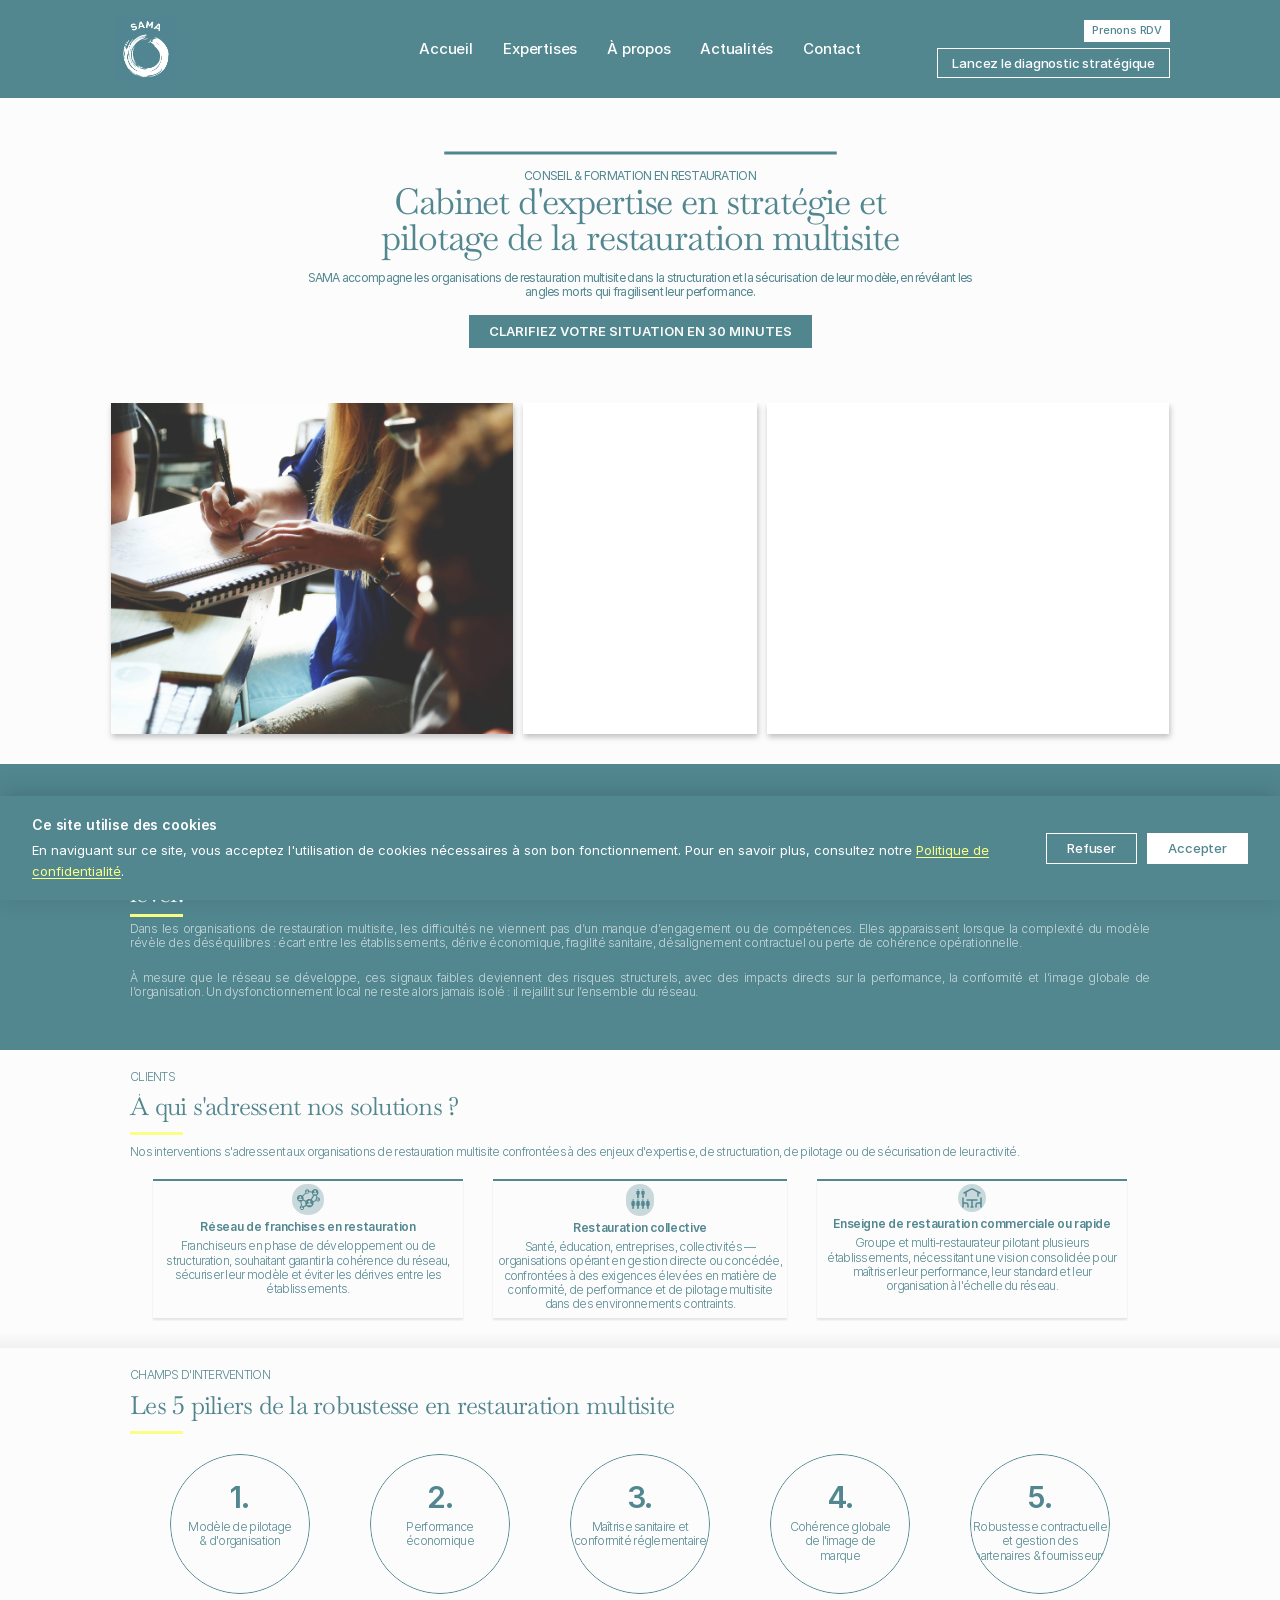
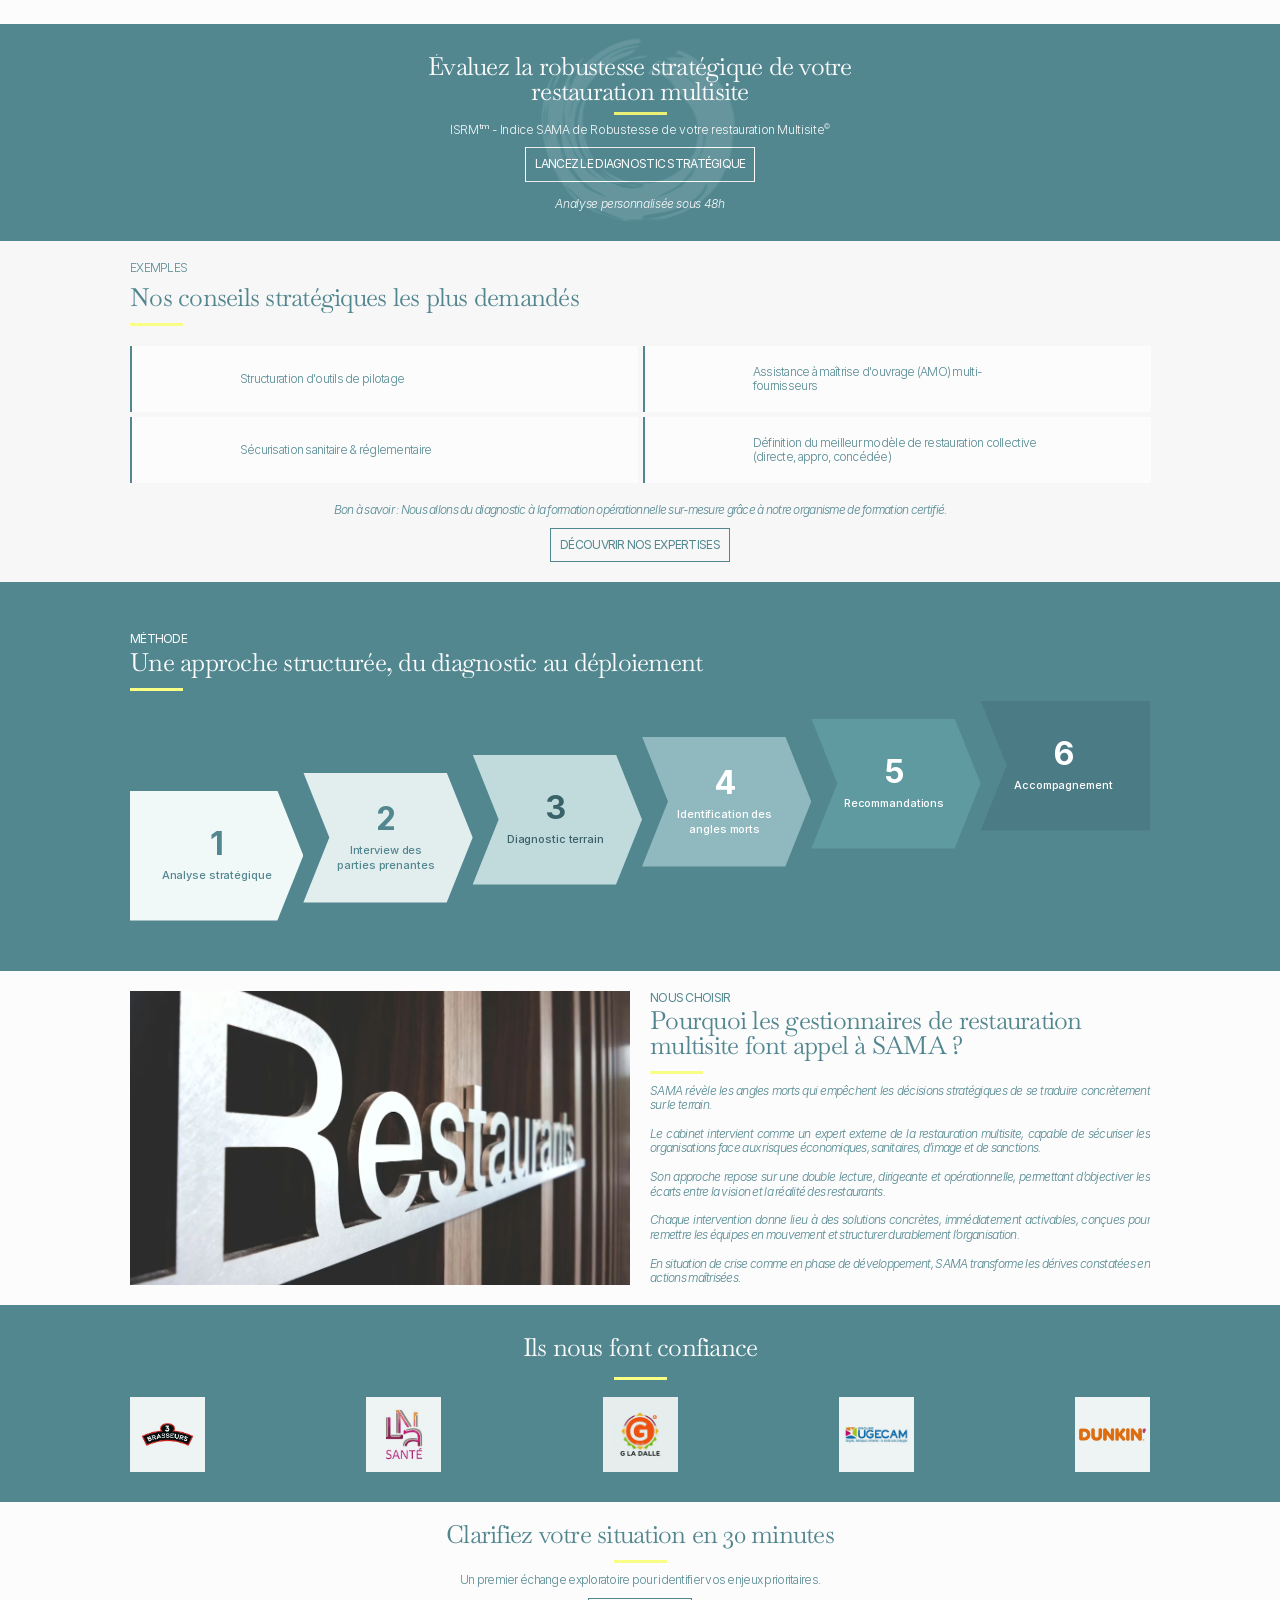
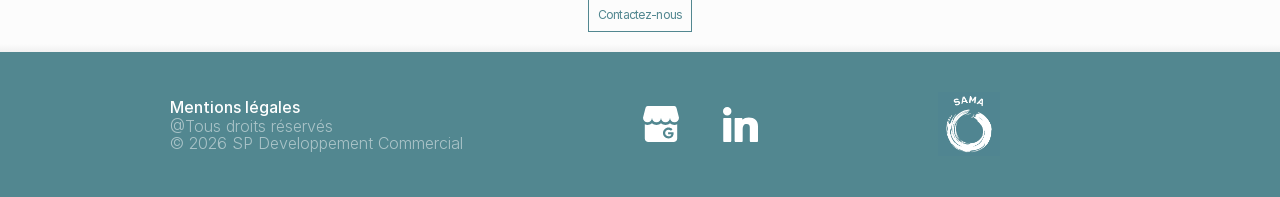
==== commit 0ccd4fb2: "Mise a jour du footer" ====
--- a/index.html
+++ b/index.html
@@ -135,7 +135,7 @@
     
     <!-- End of bodyStart -->
 	
-	<div id="main" data-framer-hydrate-v2="{&quot;routeId&quot;:&quot;pjfLRbIXo&quot;,&quot;localeId&quot;:&quot;default&quot;,&quot;breakpoints&quot;:[{&quot;hash&quot;:&quot;8erl04&quot;,&quot;mediaQuery&quot;:&quot;(min-width: 1200px)&quot;},{&quot;hash&quot;:&quot;1ruai0p&quot;,&quot;mediaQuery&quot;:&quot;(min-width: 810px) and (max-width: 1199.98px)&quot;},{&quot;hash&quot;:&quot;2kat2w&quot;,&quot;mediaQuery&quot;:&quot;(max-width: 809.98px)&quot;}]}" data-framer-ssr-released-at="2026-07-03T11:31:48.672Z" data-framer-page-optimized-at="2026-07-03T16:37:24.365Z" data-framer-generated-page><!--$--><style data-framer-html-style>html body { background: rgb(252, 252, 252); }</style><div data-framer-root class="framer-Enmou framer-wUJOD framer-jSTmG framer-l7UL8 framer-huF5C framer-v7klr framer-0DLp1 framer-zfAWR framer-ppWzI framer-fS0zy framer-8erl04" style="min-height:100vh;width:auto"><div class="framer-18by8xp-container"><div class="ssr-variant hidden-1ruai0p hidden-2kat2w"><nav class="framer-4rd9p framer-1i8c5xf framer-v-1i8c5xf" data-framer-name="Desktop" style="background-color:rgb(82, 135, 144);width:100%"><!--$--><a class="framer-1hpihi8 framer-onapal" data-framer-name="HOME" href="index.html" data-framer-page-link-current="true"><div class="framer-v6d7ag" data-framer-name="Logo rond contraste-png"><div style="position:absolute;border-radius:inherit;corner-shape:inherit;top:0;right:0;bottom:0;left:0" data-framer-background-image-wrapper="true"><img decoding="async" width="3846" height="4000" sizes="(min-width: 1200px) 62px, (min-width: 810px) and (max-width: 1199.98px) 62px, (max-width: 809.98px) 62px" srcset="images/c1pxmjloq7mo4esdsvtxap2vho.jpg?scale-down-to=1024&amp;width=3846&amp;height=4000 984w,images/c1pxmjloq7mo4esdsvtxap2vho.jpg?scale-down-to=2048&amp;width=3846&amp;height=4000 1969w,images/c1pxmjloq7mo4esdsvtxap2vho.jpg?width=3846&amp;height=4000 3846w" src="images/c1pxmjloq7mo4esdsvtxap2vho.jpg?width=3846&amp;height=4000" alt style="display:block;width:100%;height:100%;border-radius:inherit;corner-shape:inherit;object-position:center;object-fit:cover"></div></div></a><!--/$--><div class="framer-2s7lb8" style="position:static"><div class="framer-1c39qvt" data-framer-name="Links" style="position:absolute;left:50%;top:50%;transform:translate(-50%,-50%)"><div class="framer-yyglb4-container"><!--$--><a class="framer-z3usm framer-c98gag framer-v-c98gag framer-fauu0l" data-framer-name="Variant 1" href="index.html" data-framer-page-link-current="true"><div class="framer-1yey7dt" data-framer-component-type="RichTextContainer" style="--extracted-r6o4lv:rgb(255, 255, 255);--framer-paragraph-spacing:0px;transform:none"><p dir="auto" class="framer-text" style="--font-selector:SW50ZXItTWVkaXVt;--framer-font-size:15px;--framer-font-weight:500;--framer-letter-spacing:-0.2px;--framer-line-height:2em;--framer-text-alignment:center;--framer-text-color:var(--extracted-r6o4lv, rgb(255, 255, 255))">Accueil</p></div></a><!--/$--></div><div class="framer-1tn3vn1-container"><div class="framer-ffMAo framer-MhD8P framer-aneym1 framer-v-aneym1" data-framer-name="Variant 1"><div class="framer-qxieez" data-framer-component-type="RichTextContainer" style="--extracted-r6o4lv:rgb(255, 255, 255);--framer-paragraph-spacing:0px;transform:none"><p dir="auto" class="framer-text" style="--font-selector:SW50ZXItTWVkaXVt;--framer-font-size:15px;--framer-font-weight:500;--framer-letter-spacing:-0.2px;--framer-line-height:2em;--framer-text-alignment:center;--framer-text-color:var(--extracted-r6o4lv, rgb(255, 255, 255))"><!--$--><a class="framer-text framer-styles-preset-140lubk" data-styles-preset="IJ_cmGIA1" href="expertises.html">Expertises</a><!--/$--></p></div></div></div><div class="framer-10zhfyf-container"><div class="framer-eNnE0 framer-MhD8P framer-iot532 framer-v-iot532" data-framer-name="Variant 1"><div class="framer-1s5e4hd" data-framer-component-type="RichTextContainer" style="--extracted-r6o4lv:rgb(255, 255, 255);--framer-paragraph-spacing:0px;transform:none"><p dir="auto" class="framer-text" style="--font-selector:SW50ZXItTWVkaXVt;--framer-font-size:15px;--framer-font-weight:500;--framer-letter-spacing:-0.2px;--framer-line-height:2em;--framer-text-alignment:center;--framer-text-color:var(--extracted-r6o4lv, rgb(255, 255, 255))"><!--$--><a class="framer-text framer-styles-preset-140lubk" data-styles-preset="IJ_cmGIA1" href="a-propos.html">À propos</a><!--/$--></p></div></div></div><div class="framer-1qqwv8i-container"><div class="framer-G2MDz framer-MhD8P framer-7xii5l framer-v-7xii5l" data-framer-name="Variant 1"><div class="framer-1ellilx" data-framer-component-type="RichTextContainer" style="--extracted-r6o4lv:rgb(255, 255, 255);--framer-paragraph-spacing:0px;transform:none"><p dir="auto" class="framer-text" style="--font-selector:SW50ZXItTWVkaXVt;--framer-font-size:15px;--framer-font-weight:500;--framer-letter-spacing:-0.2px;--framer-line-height:2em;--framer-text-alignment:center;--framer-text-color:var(--extracted-r6o4lv, rgb(255, 255, 255))"><!--$--><a class="framer-text framer-styles-preset-140lubk" data-styles-preset="IJ_cmGIA1" href="actualites.html">Actualités</a><!--/$--></p></div></div></div><div class="framer-hhmsad-container"><div class="framer-AtA59 framer-MhD8P framer-5osebc framer-v-5osebc" data-framer-name="Variant 1"><div class="framer-1j63g6w" data-framer-component-type="RichTextContainer" style="--extracted-r6o4lv:rgb(255, 255, 255);--framer-paragraph-spacing:0px;transform:none"><p dir="auto" class="framer-text" style="--font-selector:SW50ZXItTWVkaXVt;--framer-font-size:15px;--framer-font-weight:500;--framer-letter-spacing:-0.2px;--framer-line-height:2em;--framer-text-alignment:center;--framer-text-color:var(--extracted-r6o4lv, rgb(255, 255, 255))"><!--$--><a class="framer-text framer-styles-preset-140lubk" data-styles-preset="IJ_cmGIA1" href="contact.html">Contact</a><!--/$--></p></div></div></div></div></div><div class="framer-1ojj96s" data-framer-name="Links" style="flex-direction:column;align-items:flex-end;gap:6px"><div class="framer-n600ze-container"><!--$--><a class="framer-MrT2j framer-tuldqt framer-v-tuldqt framer-1naqoi2" data-border="true" data-framer-name="Variant 1" href="https://calendly.com/amelie-samoggia/30min?month=2026-07" target="_blank" rel="noopener" style="--border-bottom-width:1px;--border-color:rgb(255, 255, 255);--border-left-width:1px;--border-right-width:1px;--border-style:solid;--border-top-width:1px;background-color:rgb(255, 255, 255);padding:1px 8px"><div class="framer-azeeow" data-framer-component-type="RichTextContainer" style="--extracted-r6o4lv:rgb(82, 135, 144);--framer-paragraph-spacing:0px;transform:none"><p dir="auto" class="framer-text" style="--font-selector:SW50ZXItTWVkaXVt;--framer-font-size:11px;--framer-font-weight:500;--framer-letter-spacing:-0.2px;--framer-line-height:1.8em;--framer-text-alignment:center;--framer-text-color:var(--extracted-r6o4lv, rgb(82, 135, 144));white-space:nowrap">Prenons RDV</p></div></a><!--/$--></div><div class="framer-n600ze-container"><!--$--><a class="framer-MrT2j framer-tuldqt framer-v-tuldqt framer-1naqoi2" data-border="true" data-framer-name="Variant 2" href="https://docs.google.com/forms/d/e/1FAIpQLSenRwVRrmekxpn0fql8Zddi9skI3kiBDGgTHn3rIzZu4GEfsA/viewform" target="_blank" rel="noopener" style="--border-bottom-width:1px;--border-color:rgb(255, 255, 255);--border-left-width:1px;--border-right-width:1px;--border-style:solid;--border-top-width:1px;background-color:rgba(0,0,0,0)"><div class="framer-azeeow" data-framer-component-type="RichTextContainer" style="--extracted-r6o4lv:rgb(255, 255, 255);--framer-paragraph-spacing:0px;transform:none"><p dir="auto" class="framer-text" style="--font-selector:SW50ZXItTWVkaXVt;--framer-font-size:13px;--framer-font-weight:500;--framer-letter-spacing:-0.2px;--framer-line-height:2em;--framer-text-alignment:center;--framer-text-color:var(--extracted-r6o4lv, rgb(255, 255, 255));white-space:nowrap">Lancez le diagnostic stratégique</p></div></a><!--/$--></div></div><div class="framer-1fe0dt4" data-framer-name="Bottom Line" style="background-color:rgba(0, 0, 0, 0)"></div></nav></div><div class="ssr-variant hidden-2kat2w hidden-8erl04"><nav class="framer-4rd9p framer-1i8c5xf framer-v-18e86b9" data-framer-name="Tablet" style="background-color:rgb(82, 135, 144);width:100%"><!--$--><a class="framer-1hpihi8 framer-onapal" data-framer-name="HOME" href="index.html" data-framer-page-link-current="true"><div class="framer-v6d7ag" data-framer-name="Logo rond contraste-png"><div style="position:absolute;border-radius:inherit;corner-shape:inherit;top:0;right:0;bottom:0;left:0" data-framer-background-image-wrapper="true"><img decoding="async" width="3846" height="4000" sizes="(min-width: 1200px) 62px, (min-width: 810px) and (max-width: 1199.98px) 62px, (max-width: 809.98px) 62px" srcset="images/c1pxmjloq7mo4esdsvtxap2vho.jpg?scale-down-to=1024&amp;width=3846&amp;height=4000 984w,images/c1pxmjloq7mo4esdsvtxap2vho.jpg?scale-down-to=2048&amp;width=3846&amp;height=4000 1969w,images/c1pxmjloq7mo4esdsvtxap2vho.jpg?width=3846&amp;height=4000 3846w" src="images/c1pxmjloq7mo4esdsvtxap2vho.jpg?width=3846&amp;height=4000" alt style="display:block;width:100%;height:100%;border-radius:inherit;corner-shape:inherit;object-position:center;object-fit:cover"></div></div></a><!--/$--><div class="framer-2s7lb8"><div class="framer-1c39qvt" data-framer-name="Links"><div class="framer-yyglb4-container"><!--$--><a class="framer-z3usm framer-c98gag framer-v-c98gag framer-fauu0l" data-framer-name="Variant 1" href="index.html" data-framer-page-link-current="true"><div class="framer-1yey7dt" data-framer-component-type="RichTextContainer" style="--extracted-r6o4lv:rgb(255, 255, 255);--framer-paragraph-spacing:0px;transform:none"><p dir="auto" class="framer-text" style="--font-selector:SW50ZXItTWVkaXVt;--framer-font-size:15px;--framer-font-weight:500;--framer-letter-spacing:-0.2px;--framer-line-height:2em;--framer-text-alignment:center;--framer-text-color:var(--extracted-r6o4lv, rgb(255, 255, 255))">Accueil</p></div></a><!--/$--></div><div class="framer-1tn3vn1-container"><div class="framer-ffMAo framer-MhD8P framer-aneym1 framer-v-aneym1" data-framer-name="Variant 1"><div class="framer-qxieez" data-framer-component-type="RichTextContainer" style="--extracted-r6o4lv:rgb(255, 255, 255);--framer-paragraph-spacing:0px;transform:none"><p dir="auto" class="framer-text" style="--font-selector:SW50ZXItTWVkaXVt;--framer-font-size:15px;--framer-font-weight:500;--framer-letter-spacing:-0.2px;--framer-line-height:2em;--framer-text-alignment:center;--framer-text-color:var(--extracted-r6o4lv, rgb(255, 255, 255))"><!--$--><a class="framer-text framer-styles-preset-140lubk" data-styles-preset="IJ_cmGIA1" href="expertises.html">Expertises</a><!--/$--></p></div></div></div><div class="framer-10zhfyf-container"><div class="framer-eNnE0 framer-MhD8P framer-iot532 framer-v-iot532" data-framer-name="Variant 1"><div class="framer-1s5e4hd" data-framer-component-type="RichTextContainer" style="--extracted-r6o4lv:rgb(255, 255, 255);--framer-paragraph-spacing:0px;transform:none"><p dir="auto" class="framer-text" style="--font-selector:SW50ZXItTWVkaXVt;--framer-font-size:15px;--framer-font-weight:500;--framer-letter-spacing:-0.2px;--framer-line-height:2em;--framer-text-alignment:center;--framer-text-color:var(--extracted-r6o4lv, rgb(255, 255, 255))"><!--$--><a class="framer-text framer-styles-preset-140lubk" data-styles-preset="IJ_cmGIA1" href="a-propos.html">À propos</a><!--/$--></p></div></div></div><div class="framer-1qqwv8i-container"><div class="framer-G2MDz framer-MhD8P framer-7xii5l framer-v-7xii5l" data-framer-name="Variant 1"><div class="framer-1ellilx" data-framer-component-type="RichTextContainer" style="--extracted-r6o4lv:rgb(255, 255, 255);--framer-paragraph-spacing:0px;transform:none"><p dir="auto" class="framer-text" style="--font-selector:SW50ZXItTWVkaXVt;--framer-font-size:15px;--framer-font-weight:500;--framer-letter-spacing:-0.2px;--framer-line-height:2em;--framer-text-alignment:center;--framer-text-color:var(--extracted-r6o4lv, rgb(255, 255, 255))"><!--$--><a class="framer-text framer-styles-preset-140lubk" data-styles-preset="IJ_cmGIA1" href="actualites.html">Actualités</a><!--/$--></p></div></div></div><div class="framer-hhmsad-container"><div class="framer-AtA59 framer-MhD8P framer-5osebc framer-v-5osebc" data-framer-name="Variant 1"><div class="framer-1j63g6w" data-framer-component-type="RichTextContainer" style="--extracted-r6o4lv:rgb(255, 255, 255);--framer-paragraph-spacing:0px;transform:none"><p dir="auto" class="framer-text" style="--font-selector:SW50ZXItTWVkaXVt;--framer-font-size:15px;--framer-font-weight:500;--framer-letter-spacing:-0.2px;--framer-line-height:2em;--framer-text-alignment:center;--framer-text-color:var(--extracted-r6o4lv, rgb(255, 255, 255))"><!--$--><a class="framer-text framer-styles-preset-140lubk" data-styles-preset="IJ_cmGIA1" href="contact.html">Contact</a><!--/$--></p></div></div></div></div></div><div class="framer-1fe0dt4" data-framer-name="Bottom Line" style="background-color:rgba(0, 0, 0, 0)"></div></nav></div><div class="ssr-variant hidden-1ruai0p hidden-8erl04"><nav class="framer-4rd9p framer-1i8c5xf framer-v-1qenmpl" data-framer-name="Phone" style="background-color:rgb(82, 135, 144);width:100%"><!--$--><a class="framer-1hpihi8 framer-onapal" data-framer-name="HOME" href="index.html" data-framer-page-link-current="true"><div class="framer-v6d7ag" data-framer-name="Logo rond contraste-png"><div style="position:absolute;border-radius:inherit;corner-shape:inherit;top:0;right:0;bottom:0;left:0" data-framer-background-image-wrapper="true"><img decoding="async" width="3846" height="4000" sizes="(min-width: 1200px) 62px, (min-width: 810px) and (max-width: 1199.98px) 62px, (max-width: 809.98px) 62px" srcset="images/c1pxmjloq7mo4esdsvtxap2vho.jpg?scale-down-to=1024&amp;width=3846&amp;height=4000 984w,images/c1pxmjloq7mo4esdsvtxap2vho.jpg?scale-down-to=2048&amp;width=3846&amp;height=4000 1969w,images/c1pxmjloq7mo4esdsvtxap2vho.jpg?width=3846&amp;height=4000 3846w" src="images/c1pxmjloq7mo4esdsvtxap2vho.jpg?width=3846&amp;height=4000" alt style="display:block;width:100%;height:100%;border-radius:inherit;corner-shape:inherit;object-position:center;object-fit:cover"></div></div></a><!--/$--><div class="framer-2s7lb8"><div class="framer-1c39qvt" data-framer-name="Links"><div class="framer-1tn3vn1-container"><div class="framer-ffMAo framer-MhD8P framer-aneym1 framer-v-aneym1" data-framer-name="Variant 1"><div class="framer-qxieez" data-framer-component-type="RichTextContainer" style="--extracted-r6o4lv:rgb(255, 255, 255);--framer-paragraph-spacing:0px;transform:none"><p dir="auto" class="framer-text" style="--font-selector:SW50ZXItTWVkaXVt;--framer-font-size:15px;--framer-font-weight:500;--framer-letter-spacing:-0.2px;--framer-line-height:2em;--framer-text-alignment:center;--framer-text-color:var(--extracted-r6o4lv, rgb(255, 255, 255))"><!--$--><a class="framer-text framer-styles-preset-140lubk" data-styles-preset="IJ_cmGIA1" href="expertises.html">Expertises</a><!--/$--></p></div></div></div><div class="framer-10zhfyf-container"><div class="framer-eNnE0 framer-MhD8P framer-iot532 framer-v-iot532" data-framer-name="Variant 1"><div class="framer-1s5e4hd" data-framer-component-type="RichTextContainer" style="--extracted-r6o4lv:rgb(255, 255, 255);--framer-paragraph-spacing:0px;transform:none"><p dir="auto" class="framer-text" style="--font-selector:SW50ZXItTWVkaXVt;--framer-font-size:15px;--framer-font-weight:500;--framer-letter-spacing:-0.2px;--framer-line-height:2em;--framer-text-alignment:center;--framer-text-color:var(--extracted-r6o4lv, rgb(255, 255, 255))"><!--$--><a class="framer-text framer-styles-preset-140lubk" data-styles-preset="IJ_cmGIA1" href="a-propos.html">À propos</a><!--/$--></p></div></div></div><div class="framer-1qqwv8i-container"><div class="framer-G2MDz framer-MhD8P framer-7xii5l framer-v-7xii5l" data-framer-name="Variant 1"><div class="framer-1ellilx" data-framer-component-type="RichTextContainer" style="--extracted-r6o4lv:rgb(255, 255, 255);--framer-paragraph-spacing:0px;transform:none"><p dir="auto" class="framer-text" style="--font-selector:SW50ZXItTWVkaXVt;--framer-font-size:15px;--framer-font-weight:500;--framer-letter-spacing:-0.2px;--framer-line-height:2em;--framer-text-alignment:center;--framer-text-color:var(--extracted-r6o4lv, rgb(255, 255, 255))"><!--$--><a class="framer-text framer-styles-preset-140lubk" data-styles-preset="IJ_cmGIA1" href="actualites.html">Actualités</a><!--/$--></p></div></div></div><div class="framer-hhmsad-container"><div class="framer-AtA59 framer-MhD8P framer-5osebc framer-v-5osebc" data-framer-name="Variant 1"><div class="framer-1j63g6w" data-framer-component-type="RichTextContainer" style="--extracted-r6o4lv:rgb(255, 255, 255);--framer-paragraph-spacing:0px;transform:none"><p dir="auto" class="framer-text" style="--font-selector:SW50ZXItTWVkaXVt;--framer-font-size:15px;--framer-font-weight:500;--framer-letter-spacing:-0.2px;--framer-line-height:2em;--framer-text-alignment:center;--framer-text-color:var(--extracted-r6o4lv, rgb(255, 255, 255))"><!--$--><a class="framer-text framer-styles-preset-140lubk" data-styles-preset="IJ_cmGIA1" href="contact.html">Contact</a><!--/$--></p></div></div></div></div></div><div class="framer-1fe0dt4" data-framer-name="Bottom Line" style="background-color:rgba(0, 0, 0, 0)"></div></nav></div></div><div class="framer-eamsm8"><div class="framer-1vejq63"><div data-framer-component-type="SVG" parentsize="0" _constraints="[object Object]" rotation="0" shadows class="framer-kxv7az" aria-hidden="true" style="image-rendering:pixelated;flex-shrink:0"><div class="svgContainer" style="width:100%;height:100%;aspect-ratio:inherit"><svg style="width:100%;height:100%;overflow: visible;"><use href="#svg-1997837911_226"/></svg></div></div></div><div class="framer-wce6b7"><div class="framer-gwg4pz"><div class="framer-fhglxb" data-framer-component-type="RichTextContainer" style="transform:none"><p class="framer-text framer-styles-preset-e45izt" data-styles-preset="fupYUkFkb" dir="auto"><strong class="framer-text">CONSEIL &amp; FORMATION EN RESTAURATION</strong></p></div></div><div class="framer-2nhb9f" data-framer-component-type="RichTextContainer" style="transform:none"><h1 class="framer-text framer-styles-preset-1qzmgva" data-styles-preset="CCS_V9OcX" dir="auto">Cabinet d'expertise en stratégie et pilotage de la restauration multisite</h1></div></div><div class="framer-ed1c2y"><div class="framer-8bfi76" data-framer-component-type="RichTextContainer" style="transform:none"><p class="framer-text framer-styles-preset-4vnlyy" data-styles-preset="HObvTJvio" dir="auto"><strong class="framer-text">SAMA accompagne les organisations de restauration multisite dans la structuration et la sécurisation de leur modèle, en révélant les angles morts qui fragilisent leur performance.</strong></p></div></div><div class="framer-180kafs"><div class="framer-pru2d6-container"><!--$--><a class="framer-NZhw9 framer-m9aiby framer-v-m9aiby framer-zq9eya" data-border="true" data-framer-name="Variant 1" href="contact.html" style="--border-bottom-width:1px;--border-color:rgb(81, 134, 143);--border-left-width:1px;--border-right-width:1px;--border-style:solid;--border-top-width:1px;background-color:rgb(81, 134, 143)"><div class="framer-1b6bwsf" data-framer-component-type="RichTextContainer" style="--extracted-r6o4lv:rgb(252, 252, 252);--framer-link-text-color:rgb(0, 153, 255);--framer-link-text-decoration:underline;transform:none"><p dir="auto" class="framer-text" style="--font-selector:SW50ZXItU2VtaUJvbGQ=;--framer-font-size:13px;--framer-font-weight:600;--framer-line-height:1em;--framer-text-alignment:center;--framer-text-color:var(--extracted-r6o4lv, rgb(252, 252, 252))">CLARIFIEZ VOTRE SITUATION EN 30 MINUTES</p></div></a><!--/$--></div></div></div><div class="framer-1s4xbju"><div class="framer-117pnnd"><div class="ssr-variant"><div class="framer-geqc09" data-framer-name="Jay-wennington-N Y88TWmGwA-unsplash"><div style="position:absolute;border-radius:inherit;corner-shape:inherit;top:0;right:0;bottom:0;left:0" data-framer-background-image-wrapper="true"><img decoding="async" width="5472" height="3648" src="images/vokihkgsuftar2ghrltjpmhyni4.jpg?scale-down-to=512&amp;width=5472&amp;height=3648" alt style="display:block;width:100%;height:100%;border-radius:inherit;corner-shape:inherit;object-position:center;object-fit:cover"></div></div></div></div><div class="framer-eyr2ha"><div class="ssr-variant"><div class="framer-i03bw2" data-framer-name="Jonathan-borba-uB7q7aipU2o-unsplash"><div style="position:absolute;border-radius:inherit;corner-shape:inherit;top:0;right:0;bottom:0;left:0" data-framer-background-image-wrapper="true"><img decoding="async" width="3648" height="5472" src="images/l9p5acnoo4d4jyhyf3tqezqmvo.jpg?scale-down-to=512&amp;width=3648&amp;height=5472" alt style="display:block;width:100%;height:100%;border-radius:inherit;corner-shape:inherit;object-position:center;object-fit:cover"></div></div></div></div><div class="framer-wo3tbq"><div class="ssr-variant"><div class="framer-a5ayvt" data-framer-name="Igor-rand-wfM1Fi-kMaY-unsplash"><div style="position:absolute;border-radius:inherit;corner-shape:inherit;top:0;right:0;bottom:0;left:0" data-framer-background-image-wrapper="true"><img decoding="async" width="9504" height="6336" src="images/tfrlxqyuzh2unejzyopothfn4d4.jpg?scale-down-to=512&amp;width=9504&amp;height=6336" alt style="display:block;width:100%;height:100%;border-radius:inherit;corner-shape:inherit;object-position:center;object-fit:cover"></div></div></div></div></div><div class="framer-1xdz8mw"><div class="framer-1lqmmgw"><div class="framer-1i514uv"><div class="framer-xtbcb6" data-framer-component-type="RichTextContainer" style="transform:none"><p class="framer-text framer-styles-preset-1dja6yd" data-styles-preset="cw8r3uUQt" dir="auto">PROBLEMATIQUE</p></div></div><div class="framer-e3tfd8"><div class="framer-1o26mcy" data-framer-component-type="RichTextContainer" style="transform:none"><h2 class="framer-text framer-styles-preset-rloju9" data-styles-preset="kBFVMZOqq" dir="auto">Les organisations de restauration multisite ne manquent pas de volonté.<br class="framer-text">Elles manquent de visibilité sur leurs angles morts ou d'expertise interne pour les lever.</h2></div></div></div><div class="framer-1s660ks"><div class="framer-157t8gx"></div></div><div class="framer-1bdshfn"><div class="framer-zd6dtc" data-framer-component-type="RichTextContainer" style="transform:none"><p class="framer-text framer-styles-preset-1an0lkt" data-styles-preset="N5KC2MeGt" dir="auto" style="--framer-text-alignment:justify">Dans les organisations de restauration multisite, les difficultés ne viennent pas d’un manque d’engagement ou de compétences. Elles apparaissent lorsque la complexité du modèle révèle des déséquilibres : écart entre les établissements, dérive économique, fragilité sanitaire, désalignement contractuel ou perte de cohérence opérationnelle. </p><p class="framer-text framer-styles-preset-1an0lkt" data-styles-preset="N5KC2MeGt" dir="auto" style="--framer-text-alignment:justify">À mesure que le réseau se développe, ces signaux faibles deviennent des risques structurels, avec des impacts directs sur la performance, la conformité et l’image globale de l’organisation. Un dysfonctionnement local ne reste alors jamais isolé : il rejaillit sur l’ensemble du réseau.</p></div></div></div><div class="framer-boi61"><div class="framer-kl15cj"><div class="framer-b7vq6a" data-framer-component-type="RichTextContainer" style="transform:none"><p dir="auto" style="--font-selector:SW50ZXItTGlnaHQ=;--framer-font-size:12px;--framer-font-weight:300;--framer-letter-spacing:-0.06em;--framer-text-alignment:left;--framer-text-color:rgb(82, 135, 144)" class="framer-text">CLIENTS</p></div></div><div class="framer-1hqgc6c"><div class="framer-sq7mqa"><div class="framer-hujudo" data-framer-component-type="RichTextContainer" style="transform:none"><h2 class="framer-text framer-styles-preset-1idmcba" data-styles-preset="OpBETRWAL" dir="auto">À qui s'adressent nos solutions ?</h2></div></div></div><div class="framer-1fws5ey"><div class="framer-1uv7q9u"></div></div><div class="framer-icp4k0"><div class="framer-h42w7l" data-framer-component-type="RichTextContainer" style="transform:none"><p dir="auto" style="--font-selector:SW50ZXItTGlnaHQ=;--framer-font-size:12px;--framer-font-weight:300;--framer-letter-spacing:-0.06em;--framer-text-alignment:left;--framer-text-color:rgb(82, 135, 144)" class="framer-text">Nos interventions s'adressent aux organisations de restauration multisite confrontées à des enjeux d'expertise, de structuration, de pilotage ou de sécurisation de leur activité.</p></div></div><div class="framer-1pdhg9w"><div class="framer-193x22k" data-border="true"><div class="framer-1roid3s"><div data-framer-component-type="SVG" parentsize="0" _constraints="[object Object]" rotation="0" shadows class="framer-sjfno3" aria-hidden="true" style="image-rendering:pixelated;flex-shrink:0;background-size:100% 100%;background-image:url('data:image/svg+xml,<svg xmlns=%22http://www.w3.org/2000/svg%22 xmlns:xlink=%22http://www.w3.org/1999/xlink%22 viewBox=%220 0 23.033 21.049%22 overflow=%22visible%22><path d=%22M 7.029 18.207 C 7.34 19.406 6.725 20.553 5.615 20.935 C 4.529 21.308 3.31 20.743 2.882 19.652 C 2.464 18.588 2.928 17.336 4.038 16.83 L 3.365 12.748 C 1.653 12.746 0.247 11.463 0.03 9.809 C -0.191 8.126 0.84 6.526 2.491 6.081 C 3.51 5.806 4.518 6.025 5.368 6.644 L 8.379 3.649 C 7.713 2.451 8.24 0.977 9.492 0.493 C 10.744 0.009 12.194 0.823 12.416 2.214 L 14.929 2.485 C 15.323 0.996 16.654 0.014 18.116 0 C 19.649 -0.015 20.993 1.006 21.39 2.431 C 21.82 3.976 21.176 5.535 19.809 6.343 L 20.512 8.238 C 21.252 8.224 21.993 8.45 22.498 9.006 C 23.32 9.911 23.153 11.3 22.286 12.065 C 21.379 12.866 20.032 12.814 19.197 11.879 L 16.578 13.237 C 16.994 15.087 16.104 16.967 14.487 17.832 C 12.799 18.734 10.718 18.408 9.41 16.957 L 7.03 18.208 Z M 10.014 1.209 C 9.655 1.362 9.544 1.764 9.672 2.029 C 9.826 2.348 10.174 2.465 10.414 2.379 C 10.799 2.241 10.931 1.874 10.822 1.573 C 10.705 1.25 10.354 1.065 10.014 1.209 Z M 18.07 1.329 C 17.508 1.389 17.165 1.884 17.237 2.397 C 17.309 2.91 17.763 3.273 18.273 3.209 C 18.77 3.146 19.151 2.707 19.099 2.168 C 19.053 1.703 18.622 1.272 18.07 1.329 Z M 11.479 3.705 C 11.487 3.414 11.487 3.195 11.422 3.048 C 10.706 2.42 9.687 2.487 8.986 3.057 L 9.006 3.71 Z M 9.007 11.768 C 10.152 10.173 12.097 9.592 13.88 10.277 L 16.09 6.123 C 15.319 5.505 14.84 4.671 14.775 3.632 L 12.261 3.355 C 11.776 4.695 10.251 5.16 9.087 4.466 L 7.635 5.884 L 6.061 7.438 C 6.695 8.346 6.828 9.425 6.513 10.47 L 9.008 11.768 Z M 20.021 5.173 L 20.031 4.507 C 20.034 4.292 19.922 4.098 19.731 3.974 C 18.719 3.312 17.411 3.334 16.423 4.054 C 16.329 4.123 16.248 4.343 16.249 4.447 L 16.253 5.173 L 20.021 5.173 Z M 18.652 10.955 C 18.392 10.029 18.771 9.146 19.543 8.681 L 18.838 6.776 C 18.23 6.872 17.656 6.835 17.083 6.651 L 14.879 10.795 C 15.444 11.198 15.859 11.696 16.179 12.256 L 18.651 10.956 Z M 3.019 7.35 C 2.503 7.534 2.266 8.107 2.423 8.547 C 2.601 9.043 3.136 9.308 3.608 9.139 C 4.088 8.966 4.361 8.457 4.214 7.981 C 4.065 7.495 3.546 7.163 3.019 7.351 Z M 20.617 9.078 C 20.244 9.168 20.054 9.55 20.168 9.886 C 20.264 10.168 20.579 10.374 20.921 10.281 C 21.21 10.203 21.441 9.877 21.354 9.538 C 21.28 9.247 20.986 8.988 20.617 9.078 Z M 5.196 11.148 L 5.204 10.352 C 5.149 10.203 5.022 10.022 4.867 9.924 C 3.899 9.309 2.677 9.325 1.713 9.942 C 1.548 10.047 1.423 10.222 1.424 10.415 L 1.428 11.123 L 5.196 11.149 Z M 21.991 11.555 C 22.001 11.335 21.992 11.078 21.942 10.895 C 21.205 10.278 20.236 10.318 19.51 10.916 L 19.486 11.556 L 21.991 11.555 Z M 6.361 17.304 L 8.707 16.116 C 8.169 15.062 8.087 13.906 8.489 12.78 L 5.979 11.443 C 5.562 11.986 5.025 12.375 4.365 12.613 L 5.043 16.7 C 5.573 16.748 5.963 16.967 6.361 17.304 Z M 12.898 13.828 C 13.422 13.584 13.672 13.038 13.549 12.502 C 13.438 12.014 12.993 11.627 12.442 11.612 C 11.939 11.598 11.524 11.896 11.348 12.293 C 11.142 12.761 11.244 13.268 11.571 13.595 C 11.898 13.921 12.422 14.051 12.898 13.828 Z M 14.739 16.336 L 14.757 15.35 C 14.766 14.809 12.509 13.521 10.439 14.901 C 10.22 15.048 10.067 15.196 10.073 15.488 L 10.089 16.336 Z M 4.623 17.487 C 4.242 17.629 4.129 18.012 4.263 18.312 C 4.397 18.613 4.707 18.774 5.02 18.66 C 5.345 18.542 5.515 18.189 5.407 17.876 C 5.299 17.564 4.968 17.358 4.623 17.487 Z M 6.088 19.969 C 6.089 19.687 6.083 19.478 6.038 19.316 C 5.308 18.684 4.307 18.744 3.593 19.343 L 3.588 19.972 L 6.087 19.969 Z%22 fill=%22rgb(82, 135, 144)%22></path></svg>')"></div></div><div class="framer-1ko8gop" data-framer-component-type="RichTextContainer" style="transform:none"><h3 class="framer-text framer-styles-preset-1t899xy" data-styles-preset="txKpfrJWj" dir="auto">Réseau de franchises en restauration</h3></div><div class="framer-1gy6wa" data-framer-component-type="RichTextContainer" style="transform:none"><p dir="auto" style="--font-selector:SW50ZXItTGlnaHQ=;--framer-font-size:12px;--framer-font-weight:300;--framer-letter-spacing:-0.06em;--framer-text-alignment:center;--framer-text-color:rgb(82, 135, 144)" class="framer-text">Franchiseurs en phase de développement ou de structuration, souhaitant garantir la cohérence du réseau, sécuriser leur modèle et éviter les dérives entre les établissements.</p></div></div><div class="framer-1cnetrs" data-border="true"><div class="framer-yi2gsw"><div class="framer-eu430t"><div data-framer-component-type="SVG" parentsize="0" _constraints="[object Object]" rotation="0" shadows class="framer-ph3cp5" aria-hidden="true" style="image-rendering:pixelated;flex-shrink:0;background-size:100% 100%;background-image:url('data:image/svg+xml,<svg xmlns=%22http://www.w3.org/2000/svg%22 xmlns:xlink=%22http://www.w3.org/1999/xlink%22 viewBox=%220 0 19.204 19.969%22 overflow=%22visible%22><path d=%22M 12.137 17.132 L 11.996 17.1 L 11.996 19.548 C 11.996 19.782 11.824 19.955 11.613 19.966 C 11.385 19.978 11.181 19.801 11.181 19.551 L 11.181 17.096 L 10.454 17.089 L 11.056 13.239 L 11.023 13.124 C 11.014 13.094 10.945 13.158 10.922 13.191 L 10.509 15.554 C 10.467 15.738 10.343 15.845 10.16 15.832 C 10.041 15.824 9.831 15.703 9.864 15.53 L 10.41 12.676 C 10.465 12.392 10.767 12.076 11.048 12.075 L 13.057 12.071 C 13.359 12.07 13.668 12.38 13.726 12.684 L 14.272 15.565 C 14.302 15.726 14.055 15.837 13.946 15.836 C 13.785 15.836 13.64 15.714 13.62 15.531 L 13.213 13.202 L 13.147 13.116 C 13.132 13.097 13.079 13.173 13.071 13.199 L 13.679 17.09 L 12.952 17.094 L 12.952 19.549 C 12.952 19.782 12.776 19.957 12.569 19.966 C 12.336 19.976 12.137 19.81 12.137 19.548 L 12.137 17.133 Z M 7.212 17.091 L 7.075 17.107 L 7.077 19.509 C 7.077 19.772 6.915 19.973 6.674 19.969 C 6.413 19.964 6.259 19.774 6.26 19.509 L 6.262 17.093 L 5.532 17.089 L 6.135 13.224 C 6.14 13.194 6.11 13.099 6.085 13.115 C 6.061 13.131 6.021 13.17 5.997 13.2 L 5.584 15.57 C 5.543 15.74 5.404 15.835 5.261 15.832 C 5.148 15.831 4.907 15.729 4.939 15.559 L 5.492 12.662 C 5.548 12.367 5.858 12.078 6.148 12.07 C 6.835 12.053 7.468 12.051 8.153 12.075 C 8.466 12.085 8.751 12.402 8.808 12.704 L 9.349 15.561 C 9.378 15.717 9.145 15.828 9.036 15.833 C 8.895 15.839 8.722 15.73 8.7 15.546 L 8.287 13.187 C 8.277 13.165 8.227 13.099 8.213 13.116 L 8.149 13.2 L 8.755 17.087 L 8.029 17.094 L 8.031 19.51 C 8.031 19.754 7.901 19.944 7.666 19.968 C 7.454 19.989 7.214 19.828 7.213 19.577 L 7.212 17.091 Z M 2.276 17.124 L 2.136 17.104 L 2.136 19.551 C 2.136 19.798 1.948 19.966 1.729 19.968 C 1.51 19.97 1.322 19.796 1.322 19.551 L 1.322 17.094 L 0.593 17.088 L 1.197 13.226 L 1.17 13.126 C 1.163 13.097 1.073 13.153 1.065 13.175 L 0.651 15.537 C 0.611 15.726 0.494 15.842 0.314 15.832 C 0.177 15.824 -0.032 15.712 0.004 15.523 L 0.552 12.664 C 0.613 12.346 0.938 12.065 1.244 12.067 L 3.21 12.073 C 3.517 12.074 3.812 12.398 3.869 12.697 L 4.408 15.524 C 4.444 15.711 4.237 15.824 4.101 15.833 C 3.923 15.845 3.806 15.732 3.761 15.545 L 3.347 13.18 L 3.272 13.118 C 3.255 13.104 3.218 13.175 3.211 13.201 L 3.818 17.093 L 3.091 17.093 L 3.09 19.552 C 3.09 19.798 2.905 19.97 2.685 19.968 C 2.466 19.966 2.276 19.8 2.276 19.551 L 2.276 17.124 Z M 17.07 17.117 L 16.929 17.106 L 16.929 19.55 C 16.929 19.799 16.738 19.966 16.519 19.967 C 16.3 19.968 16.114 19.798 16.114 19.551 L 16.114 17.094 L 15.388 17.084 L 15.989 13.232 C 15.99 13.207 15.987 13.124 15.965 13.127 L 15.863 13.145 L 15.449 15.51 C 15.427 15.696 15.308 15.822 15.144 15.834 C 15.027 15.842 14.761 15.739 14.794 15.56 L 15.335 12.696 C 15.391 12.399 15.688 12.073 15.995 12.072 L 17.959 12.065 C 18.267 12.064 18.59 12.344 18.652 12.664 L 19.2 15.522 C 19.236 15.713 19.028 15.823 18.89 15.832 C 18.714 15.843 18.588 15.729 18.554 15.536 L 18.146 13.212 C 18.143 13.192 18.134 13.133 18.119 13.132 L 18.03 13.128 C 18.008 13.128 18.004 13.205 18.008 13.232 L 18.611 17.088 L 17.883 17.09 L 17.882 19.551 C 17.882 19.797 17.694 19.972 17.476 19.968 C 17.258 19.965 17.069 19.796 17.07 19.553 L 17.07 17.117 Z M 12.146 5.635 C 12.146 5.594 12.088 5.483 12.072 5.507 L 12.001 5.61 L 12.002 8.846 C 11.99 9.106 11.773 9.292 11.535 9.29 C 11.297 9.289 11.089 9.104 11.072 8.836 L 11.073 2.914 C 11.059 2.883 11.016 2.818 11.001 2.835 L 10.932 2.913 L 10.935 5.234 C 10.914 5.413 10.779 5.533 10.62 5.536 C 10.461 5.54 10.287 5.414 10.288 5.218 L 10.3 2.355 C 10.301 2.059 10.694 1.798 10.973 1.797 L 13.139 1.793 C 13.45 1.793 13.846 2.072 13.847 2.406 L 13.859 5.194 C 13.86 5.398 13.715 5.536 13.529 5.537 C 13.359 5.538 13.208 5.395 13.209 5.195 L 13.21 2.913 L 13.146 2.835 C 13.132 2.818 13.087 2.882 13.073 2.913 L 13.073 8.829 C 13.064 9.101 12.856 9.287 12.612 9.29 C 12.352 9.295 12.144 9.085 12.144 8.806 L 12.146 5.635 Z M 7.21 5.635 C 7.21 5.59 7.156 5.49 7.134 5.507 C 7.111 5.524 7.073 5.582 7.073 5.61 L 7.071 8.848 C 7.071 9.103 6.838 9.284 6.63 9.291 C 6.374 9.299 6.164 9.124 6.142 8.846 L 6.142 2.88 C 6.115 2.865 6.052 2.854 6.004 2.855 L 6.002 5.194 C 6.002 5.395 5.853 5.535 5.675 5.537 C 5.498 5.539 5.351 5.393 5.352 5.194 L 5.366 2.367 C 5.367 2.069 5.747 1.799 6.029 1.798 L 8.195 1.793 C 8.492 1.792 8.908 2.055 8.91 2.382 L 8.922 5.27 C 8.922 5.42 8.736 5.531 8.627 5.536 C 8.458 5.544 8.322 5.441 8.279 5.27 L 8.28 2.912 L 8.21 2.831 C 8.196 2.815 8.153 2.89 8.138 2.917 L 8.138 8.843 C 8.127 9.112 7.913 9.29 7.669 9.29 C 7.441 9.29 7.21 9.101 7.21 8.84 L 7.21 5.635 Z M 11.97 10.268 C 12.404 10.211 12.752 10.519 12.807 10.895 C 12.87 11.317 12.573 11.695 12.16 11.746 C 11.747 11.796 11.392 11.531 11.326 11.124 C 11.26 10.717 11.522 10.327 11.97 10.268 Z M 16.913 10.267 C 17.347 10.213 17.688 10.533 17.74 10.9 C 17.8 11.333 17.498 11.692 17.096 11.745 C 16.694 11.798 16.327 11.523 16.26 11.127 C 16.191 10.723 16.463 10.324 16.913 10.267 Z M 2.123 10.267 C 2.555 10.218 2.901 10.537 2.947 10.901 C 3.001 11.333 2.696 11.697 2.306 11.745 C 1.889 11.796 1.529 11.52 1.466 11.13 C 1.4 10.718 1.672 10.317 2.123 10.267 Z M 7.066 10.266 C 7.5 10.221 7.843 10.544 7.886 10.906 C 7.939 11.338 7.632 11.697 7.246 11.746 C 6.827 11.798 6.468 11.513 6.405 11.129 C 6.337 10.715 6.617 10.312 7.066 10.265 Z M 6.942 0.026 C 7.37 -0.087 7.758 0.183 7.853 0.566 C 7.951 0.962 7.716 1.357 7.308 1.461 C 6.935 1.555 6.539 1.333 6.426 0.953 C 6.312 0.571 6.517 0.139 6.942 0.026 Z M 11.886 0.025 C 12.312 -0.084 12.701 0.192 12.788 0.572 C 12.879 0.969 12.637 1.361 12.246 1.461 C 11.865 1.558 11.466 1.323 11.359 0.958 C 11.242 0.559 11.457 0.135 11.886 0.025 Z%22 fill=%22rgb(82, 135, 144)%22></path></svg>')"></div></div><div class="framer-1j4206w" data-framer-component-type="RichTextContainer" style="transform:none"><h3 class="framer-text framer-styles-preset-1t899xy" data-styles-preset="txKpfrJWj" dir="auto">Restauration collective</h3></div><div class="framer-to91qk" data-framer-component-type="RichTextContainer" style="transform:none"><p dir="auto" style="--font-selector:SW50ZXItTGlnaHQ=;--framer-font-size:12px;--framer-font-weight:300;--framer-letter-spacing:-0.06em;--framer-text-alignment:center;--framer-text-color:rgb(82, 135, 144)" class="framer-text">Santé, éducation, entreprises, collectivités — organisations opérant en gestion directe ou concédée, confrontées à des exigences élevées en matière de conformité, de performance et de pilotage multisite dans des environnements contraints.</p></div></div></div><div class="framer-14gocf0" data-border="true"><div class="framer-1049q17"><div data-framer-component-type="SVG" parentsize="0" _constraints="[object Object]" rotation="0" shadows class="framer-bild3l" aria-hidden="true" style="image-rendering:pixelated;flex-shrink:0"><div class="svgContainer" style="width:100%;height:100%;aspect-ratio:inherit"><svg style="width:100%;height:100%;overflow: visible;"><use href="#svg1415691538_685"/></svg></div></div></div><div class="framer-knoo81" data-framer-component-type="RichTextContainer" style="transform:none"><h3 class="framer-text framer-styles-preset-1t899xy" data-styles-preset="txKpfrJWj" dir="auto">Enseigne de restauration commerciale ou rapide</h3></div><div class="framer-ezhuhg" data-framer-component-type="RichTextContainer" style="transform:none"><p dir="auto" style="--font-selector:SW50ZXItTGlnaHQ=;--framer-font-size:12px;--framer-font-weight:300;--framer-letter-spacing:-0.06em;--framer-text-alignment:center;--framer-text-color:rgb(82, 135, 144)" class="framer-text">Groupe et multi-restaurateur pilotant plusieurs établissements, nécessitant une vision consolidée pour maîtriser leur performance, leur standard et leur organisation à l'échelle du réseau.</p></div></div></div></div><div class="framer-9u1hxt"><div class="framer-1oxkjg7"><div class="framer-1cxdr8r" data-framer-component-type="RichTextContainer" style="transform:none"><p dir="auto" style="--font-selector:SW50ZXItTGlnaHQ=;--framer-font-size:12px;--framer-font-weight:300;--framer-letter-spacing:-0.06em;--framer-text-alignment:left;--framer-text-color:rgb(82, 135, 144)" class="framer-text">CHAMPS D'INTERVENTION</p></div></div><div class="framer-1by6ei2"><div class="framer-1qc9qxq"><div class="framer-vi7jce" data-framer-component-type="RichTextContainer" style="transform:none"><h2 dir="auto" style="--font-selector:Q1VTVE9NVjI7QmFza2VydnZpbGxlIFZhcmlhYmxlIFJlZ3VsYXJWRj1JbmRuYUhRaUlEUXdNQT09;--framer-font-family:&quot;Baskervville Variable Regular&quot;, &quot;Baskervville Variable Regular Placeholder&quot;, sans-serif;--framer-font-size:25px;--framer-font-variation-axes:&quot;wght&quot; 400;--framer-letter-spacing:-0.03em;--framer-line-height:1em;--framer-text-alignment:left;--framer-text-color:rgb(82, 134, 143)" class="framer-text">Les <span style="--framer-font-open-type-features:'lnum' on" class="framer-text">5</span> piliers de la robustesse en restauration multisite </h2></div></div></div><div class="framer-11zom8q"><div class="framer-1depc4x"></div></div><div class="framer-10bf243"><div class="framer-1kb5i4v-container"><div class="framer-oGWrp framer-58wb26 framer-v-58wb26" data-border="true" data-framer-name="Variant 1" style="--border-bottom-width:1px;--border-color:rgb(82, 135, 144);--border-left-width:1px;--border-right-width:1px;--border-style:solid;--border-top-width:1px;height:100%;width:100%;border-bottom-left-radius:70px;border-bottom-right-radius:70px;border-top-left-radius:70px;border-top-right-radius:70px"><div class="framer-1tjwpyg"><div class="framer-imbhxp" data-framer-component-type="RichTextContainer" style="--extracted-a0htzi:rgb(82, 135, 144);--framer-link-text-color:rgb(0, 153, 255);--framer-link-text-decoration:underline;transform:none"><h3 dir="auto" class="framer-text" style="--font-selector:SW50ZXItU2VtaUJvbGQ=;--framer-font-size:30px;--framer-font-weight:600;--framer-letter-spacing:-0.03em;--framer-text-alignment:center;--framer-text-color:var(--extracted-a0htzi, rgb(82, 135, 144))">1.</h3></div></div><div class="framer-1jwhrui" data-framer-component-type="RichTextContainer" style="--extracted-r6o4lv:rgb(82, 135, 144);--framer-link-text-color:rgb(0, 153, 255);--framer-link-text-decoration:underline;transform:none"><p dir="auto" class="framer-text" style="--font-selector:SW50ZXItTGlnaHQ=;--framer-font-size:12px;--framer-font-weight:300;--framer-letter-spacing:-0.06em;--framer-text-alignment:center;--framer-text-color:var(--extracted-r6o4lv, rgb(82, 135, 144))">Modèle de pilotage &amp; d'organisation</p></div></div></div><div class="framer-1uamhgk-container"><div class="framer-l9ZZC framer-u61042 framer-v-u61042" data-border="true" data-framer-name="Variant 1" style="--border-bottom-width:1px;--border-color:rgb(82, 135, 144);--border-left-width:1px;--border-right-width:1px;--border-style:solid;--border-top-width:1px;height:100%;width:100%;border-bottom-left-radius:70px;border-bottom-right-radius:70px;border-top-left-radius:70px;border-top-right-radius:70px"><div class="framer-1ecidp0"><div class="framer-i9b3hc" data-framer-component-type="RichTextContainer" style="--extracted-a0htzi:rgb(82, 135, 144);--framer-link-text-color:rgb(0, 153, 255);--framer-link-text-decoration:underline;transform:none"><h3 dir="auto" class="framer-text" style="--font-selector:SW50ZXItU2VtaUJvbGQ=;--framer-font-size:30px;--framer-font-weight:600;--framer-letter-spacing:-0.03em;--framer-text-alignment:center;--framer-text-color:var(--extracted-a0htzi, rgb(82, 135, 144))">2.</h3></div></div><div class="framer-a1r5c5" data-framer-component-type="RichTextContainer" style="--extracted-r6o4lv:rgb(82, 135, 144);--framer-link-text-color:rgb(0, 153, 255);--framer-link-text-decoration:underline;transform:none"><p dir="auto" class="framer-text" style="--font-selector:SW50ZXItTGlnaHQ=;--framer-font-size:12px;--framer-font-weight:300;--framer-letter-spacing:-0.06em;--framer-text-alignment:center;--framer-text-color:var(--extracted-r6o4lv, rgb(82, 135, 144))">Performance économique</p></div></div></div><div class="framer-1x4cvua-container"><div class="framer-PKdKk framer-1torkc5 framer-v-1torkc5" data-border="true" data-framer-name="Variant 1" style="--border-bottom-width:1px;--border-color:rgb(82, 135, 144);--border-left-width:1px;--border-right-width:1px;--border-style:solid;--border-top-width:1px;height:100%;width:100%;border-bottom-left-radius:70px;border-bottom-right-radius:70px;border-top-left-radius:70px;border-top-right-radius:70px"><div class="framer-rkbe1x"><div class="framer-1wponup" data-framer-component-type="RichTextContainer" style="--extracted-a0htzi:rgb(82, 135, 144);--framer-link-text-color:rgb(0, 153, 255);--framer-link-text-decoration:underline;transform:none"><h3 dir="auto" class="framer-text" style="--font-selector:SW50ZXItU2VtaUJvbGQ=;--framer-font-size:30px;--framer-font-weight:600;--framer-letter-spacing:-0.03em;--framer-text-alignment:center;--framer-text-color:var(--extracted-a0htzi, rgb(82, 135, 144))">3.</h3></div></div><div class="framer-12jjs5g" data-framer-component-type="RichTextContainer" style="--extracted-r6o4lv:rgb(82, 135, 144);--framer-link-text-color:rgb(0, 153, 255);--framer-link-text-decoration:underline;transform:none"><p dir="auto" class="framer-text" style="--font-selector:SW50ZXItTGlnaHQ=;--framer-font-size:12px;--framer-font-weight:300;--framer-letter-spacing:-0.06em;--framer-text-alignment:center;--framer-text-color:var(--extracted-r6o4lv, rgb(82, 135, 144))">Maîtrise sanitaire et conformité réglementaire</p></div></div></div><div class="framer-q3t5tk-container"><div class="framer-KYDJh framer-164s7v4 framer-v-164s7v4" data-border="true" data-framer-name="Variant 1" style="--border-bottom-width:1px;--border-color:rgb(82, 135, 144);--border-left-width:1px;--border-right-width:1px;--border-style:solid;--border-top-width:1px;height:100%;width:100%;border-bottom-left-radius:70px;border-bottom-right-radius:70px;border-top-left-radius:70px;border-top-right-radius:70px"><div class="framer-kslqr0"><div class="framer-1awn3j8" data-framer-component-type="RichTextContainer" style="--extracted-a0htzi:rgb(82, 135, 144);--framer-link-text-color:rgb(0, 153, 255);--framer-link-text-decoration:underline;transform:none"><h3 dir="auto" class="framer-text" style="--font-selector:SW50ZXItU2VtaUJvbGQ=;--framer-font-size:30px;--framer-font-weight:600;--framer-letter-spacing:-0.03em;--framer-text-alignment:center;--framer-text-color:var(--extracted-a0htzi, rgb(82, 135, 144))">4.</h3></div></div><div class="framer-6322pz" data-framer-component-type="RichTextContainer" style="--extracted-r6o4lv:rgb(82, 135, 144);--framer-link-text-color:rgb(0, 153, 255);--framer-link-text-decoration:underline;transform:none"><p dir="auto" class="framer-text" style="--font-selector:SW50ZXItTGlnaHQ=;--framer-font-size:12px;--framer-font-weight:300;--framer-letter-spacing:-0.06em;--framer-text-alignment:center;--framer-text-color:var(--extracted-r6o4lv, rgb(82, 135, 144))">Cohérence globale de l'image de marque</p></div></div></div><div class="framer-129f4tv-container"><div class="framer-FgfIq framer-2235cj framer-v-2235cj" data-border="true" data-framer-name="Variant 1" style="--border-bottom-width:1px;--border-color:rgb(82, 135, 144);--border-left-width:1px;--border-right-width:1px;--border-style:solid;--border-top-width:1px;height:100%;width:100%;border-bottom-left-radius:70px;border-bottom-right-radius:70px;border-top-left-radius:70px;border-top-right-radius:70px"><div class="framer-1aarxs"><div class="framer-1hl2dja" data-framer-component-type="RichTextContainer" style="--extracted-a0htzi:rgb(82, 135, 144);--framer-link-text-color:rgb(0, 153, 255);--framer-link-text-decoration:underline;transform:none"><h3 dir="auto" class="framer-text" style="--font-selector:SW50ZXItU2VtaUJvbGQ=;--framer-font-size:30px;--framer-font-weight:600;--framer-letter-spacing:-0.03em;--framer-text-alignment:center;--framer-text-color:var(--extracted-a0htzi, rgb(82, 135, 144))">5.</h3></div></div><div class="framer-1hjwyjr" data-framer-component-type="RichTextContainer" style="--extracted-r6o4lv:rgb(82, 135, 144);--framer-link-text-color:rgb(0, 153, 255);--framer-link-text-decoration:underline;transform:none"><p dir="auto" class="framer-text" style="--font-selector:SW50ZXItTGlnaHQ=;--framer-font-size:12px;--framer-font-weight:300;--framer-letter-spacing:-0.06em;--framer-text-alignment:center;--framer-text-color:var(--extracted-r6o4lv, rgb(82, 135, 144))">Robustesse contractuelle et gestion des partenaires &amp; fournisseurs</p></div></div></div></div></div><div class="framer-1r9t9sa"><div class="framer-b6q9m2" data-framer-name="Déclinaison Logo" style="transform:translateX(-50%)"><div style="position:absolute;border-radius:inherit;corner-shape:inherit;top:0;right:0;bottom:0;left:0" data-framer-background-image-wrapper="true"><img decoding="async" width="3846" height="4000" sizes="(min-width: 1200px) 258.0666px, (min-width: 810px) and (max-width: 1199.98px) 258.0666px, (max-width: 809.98px) 258.0666px" srcset="images/znjlodliisorosbxzne8ovnbhu.jpg?scale-down-to=1024&amp;width=3846&amp;height=4000 984w,images/znjlodliisorosbxzne8ovnbhu.jpg?scale-down-to=2048&amp;width=3846&amp;height=4000 1969w,images/znjlodliisorosbxzne8ovnbhu.jpg?width=3846&amp;height=4000 3846w" src="images/znjlodliisorosbxzne8ovnbhu.jpg?width=3846&amp;height=4000" alt style="display:block;width:100%;height:100%;border-radius:inherit;corner-shape:inherit;object-position:center;object-fit:cover"></div></div><div class="framer-texyh4"><div class="framer-zfo22w"><div class="framer-dgtkst"><div class="framer-1d4cvf6" data-framer-component-type="RichTextContainer" style="transform:none"><h2 class="framer-text framer-styles-preset-rloju9" data-styles-preset="kBFVMZOqq" dir="auto" style="--framer-text-alignment:center">Évaluez la robustesse stratégique de votre restauration multisite</h2></div></div></div><div class="framer-t7gaho"><div class="framer-1p5fesb"></div></div><div class="framer-8j8fwx"><div class="framer-1gav46h"><div class="framer-14uju3m" data-framer-component-type="RichTextContainer" style="transform:none"><p dir="auto" style="--font-selector:SW50ZXItTGlnaHQ=;--framer-font-size:12px;--framer-font-weight:300;--framer-letter-spacing:-0.03em;--framer-text-alignment:center;--framer-text-color:rgb(252, 252, 252)" class="framer-text">ISRM<span style="--framer-font-open-type-features:'sups' on" class="framer-text">tm </span>- Indice SAMA de Robustesse de votre restauration Multisite</p></div><div class="framer-zabwxh" data-framer-component-type="RichTextContainer" style="transform:none"><p dir="auto" style="--font-selector:SW50ZXItTGlnaHQ=;--framer-font-size:7px;--framer-font-weight:300;--framer-letter-spacing:-0.03em;--framer-text-alignment:center;--framer-text-color:rgb(252, 252, 252)" class="framer-text">©</p></div></div><div class="framer-oz8oor"><div class="framer-1fnlw42-container"><!--$--><a class="framer-3VzTs framer-2U8k5 framer-fS0zy framer-1pzkejv framer-v-1pzkejv framer-15pq8as" data-border="true" data-framer-name="Variant 1" href="contact.html" style="--border-bottom-width:1px;--border-color:rgb(252, 252, 252);--border-left-width:1px;--border-right-width:1px;--border-style:solid;--border-top-width:1px;background-color:rgba(0, 0, 0, 0)"><div class="framer-1te2ptg" data-framer-component-type="RichTextContainer" style="--framer-link-text-color:rgb(0, 153, 255);--framer-link-text-decoration:underline;transform:none"><p class="framer-text framer-styles-preset-1uj7gvd" data-styles-preset="j4Aon9lW9" dir="auto">LANCEZ LE DIAGNOSTIC STRATÉGIQUE</p></div></a><!--/$--></div></div><div class="framer-1jq7fwc"><div class="framer-1qotean" data-framer-component-type="RichTextContainer" style="transform:none"><p dir="auto" style="--font-selector:SW50ZXItTGlnaHRJdGFsaWM=;--framer-font-size:12px;--framer-font-style:italic;--framer-font-weight:300;--framer-letter-spacing:-0.03em;--framer-text-alignment:center;--framer-text-color:rgb(252, 252, 252)" class="framer-text">Analyse personnalisée sous 48h</p></div></div></div></div></div><div class="framer-k1gndg"><div class="framer-1udvphb"><div class="framer-kqoq6k" data-framer-component-type="RichTextContainer" style="transform:none"><p dir="auto" style="--font-selector:SW50ZXItTGlnaHQ=;--framer-font-size:12px;--framer-font-weight:300;--framer-letter-spacing:-0.06em;--framer-text-alignment:left;--framer-text-color:rgb(82, 135, 144)" class="framer-text">EXEMPLES</p></div></div><div class="framer-ufryxh"><div class="framer-9zddzz"><div class="framer-1ffr3g1" data-framer-component-type="RichTextContainer" style="transform:none"><h2 dir="auto" style="--font-selector:Q1VTVE9NVjI7QmFza2VydnZpbGxlIFZhcmlhYmxlIFJlZ3VsYXJWRj1JbmRuYUhRaUlEUXdNQT09;--framer-font-family:&quot;Baskervville Variable Regular&quot;, &quot;Baskervville Variable Regular Placeholder&quot;, sans-serif;--framer-font-size:25px;--framer-font-variation-axes:&quot;wght&quot; 400;--framer-letter-spacing:-0.03em;--framer-line-height:1em;--framer-text-alignment:left;--framer-text-color:rgb(82, 134, 143)" class="framer-text">Nos conseils stratégiques les plus demandés </h2></div></div></div><div class="framer-df9hb7"><div class="framer-so3r2b"></div></div><div class="framer-i53jsv"><div class="framer-nesc2m"><!--$--><a class="framer-19shznx framer-5szcy1" data-border="true" href="expertises.html#expertise-01"><div class="framer-lrkds9" data-framer-component-type="RichTextContainer" style="justify-content:center;transform:none"><p dir="auto" style="--font-selector:SW50ZXItTGlnaHQ=;--framer-font-size:12px;--framer-font-weight:300;--framer-letter-spacing:-0.06em;--framer-text-alignment:left;--framer-text-color:rgb(82, 135, 144)" class="framer-text">Structuration d'outils de pilotage </p></div></a><!--/$--><!--$--><a class="framer-bjl4hd framer-5szcy1" data-border="true" href="expertises.html#expertise05"><div class="framer-qnex9w" data-framer-component-type="RichTextContainer" style="justify-content:center;transform:none"><p dir="auto" style="--font-selector:SW50ZXItTGlnaHQ=;--framer-font-size:12px;--framer-font-weight:300;--framer-letter-spacing:-0.06em;--framer-text-alignment:left;--framer-text-color:rgb(82, 135, 144)" class="framer-text">Assistance à maîtrise d'ouvrage (AMO) multi-fournisseurs</p></div></a><!--/$--><!--$--><a class="framer-1r2w3np framer-5szcy1" data-border="true" href="expertises.html#expertise03"><div class="framer-6kecbc" data-framer-component-type="RichTextContainer" style="justify-content:center;transform:none"><p dir="auto" style="--font-selector:SW50ZXItTGlnaHQ=;--framer-font-size:12px;--framer-font-weight:300;--framer-letter-spacing:-0.06em;--framer-text-alignment:left;--framer-text-color:rgb(82, 135, 144)" class="framer-text">Sécurisation sanitaire &amp; réglementaire</p></div></a><!--/$--><!--$--><a class="framer-z100qp framer-5szcy1" data-border="true" href="expertises.html#expertise-01"><div class="framer-xae0zy" data-framer-component-type="RichTextContainer" style="justify-content:center;transform:none"><p dir="auto" style="--font-selector:SW50ZXItTGlnaHQ=;--framer-font-size:12px;--framer-font-weight:300;--framer-letter-spacing:-0.06em;--framer-text-alignment:left;--framer-text-color:rgb(82, 135, 144)" class="framer-text">Définition du meilleur modèle de restauration collective (directe, appro, concédée)</p></div></a><!--/$--></div></div><div class="framer-18qtpod"><div class="framer-6nn4fy"><div class="framer-5hyng" data-framer-component-type="RichTextContainer" style="transform:none"><p dir="auto" style="--font-selector:SW50ZXItTGlnaHRJdGFsaWM=;--framer-font-size:12px;--framer-font-style:italic;--framer-font-weight:300;--framer-letter-spacing:-0.06em;--framer-text-alignment:center;--framer-text-color:rgb(82, 135, 144)" class="framer-text">Bon à savoir : Nous allons du diagnostic à la formation opérationnelle sur-mesure grâce à notre organisme de formation certifié.</p></div></div><div class="framer-1nwi0lh"><div class="framer-mycacu-container"><!--$--><a class="framer-HQrsC framer-fS0zy framer-huF5C framer-15acbe7 framer-v-15acbe7 framer-tsuv23" data-border="true" data-framer-name="Variant 1" href="expertises.html" style="--border-bottom-width:1px;--border-color:rgb(82, 135, 144);--border-left-width:1px;--border-right-width:1px;--border-style:solid;--border-top-width:1px;background-color:rgba(0, 0, 0, 0)"><div class="framer-11zlgs6" data-framer-component-type="RichTextContainer" style="--framer-link-text-color:rgb(0, 153, 255);--framer-link-text-decoration:underline;transform:none"><p class="framer-text framer-styles-preset-1kp3r41" data-styles-preset="QXAp7HKTy" dir="auto">DÉCOUVRIR NOS EXPERTISES</p></div></a><!--/$--></div></div></div></div><div class="framer-ov72e8"><div class="framer-1b471x5"><div class="framer-4uuojz"><div class="framer-gavuuo" data-framer-component-type="RichTextContainer" style="transform:none"><p class="framer-text framer-styles-preset-1kp3r41" data-styles-preset="QXAp7HKTy" dir="auto" style="--framer-text-color:rgb(252, 252, 252)">MÉTHODE</p></div></div><div class="framer-cmdokg"><div class="framer-15iwk06" data-framer-component-type="RichTextContainer" style="transform:none"><h2 dir="auto" style="--font-selector:Q1VTVE9NVjI7QmFza2VydnZpbGxlIFZhcmlhYmxlIFJlZ3VsYXJWRj1JbmRuYUhRaUlEUXdNQT09;--framer-font-family:&quot;Baskervville Variable Regular&quot;, &quot;Baskervville Variable Regular Placeholder&quot;, sans-serif;--framer-font-size:25px;--framer-font-variation-axes:&quot;wght&quot; 400;--framer-letter-spacing:-0.03em;--framer-line-height:1em;--framer-text-alignment:left;--framer-text-color:rgb(252, 252, 252)" class="framer-text">Une approche structurée, du diagnostic au déploiement</h2></div></div></div><div class="framer-okhcqd"><div class="framer-qebwsx"></div></div><div class="framer-12mbgza" style="aspect-ratio:unset;height:min-content"><div class="sama-methode-steps"><div class="sama-methode-step sama-methode-step-1"><span class="sama-methode-num">1</span><span class="sama-methode-label">Analyse stratégique</span></div><div class="sama-methode-step sama-methode-step-2"><span class="sama-methode-num">2</span><span class="sama-methode-label">Interview des parties prenantes</span></div><div class="sama-methode-step sama-methode-step-3"><span class="sama-methode-num">3</span><span class="sama-methode-label">Diagnostic terrain</span></div><div class="sama-methode-step sama-methode-step-4"><span class="sama-methode-num">4</span><span class="sama-methode-label">Identification des angles morts</span></div><div class="sama-methode-step sama-methode-step-5"><span class="sama-methode-num">5</span><span class="sama-methode-label">Recommandations</span></div><div class="sama-methode-step sama-methode-step-6"><span class="sama-methode-num">6</span><span class="sama-methode-label">Accompagnement</span></div></div></div></div><div class="framer-1m39xl5"><div class="ssr-variant"><div class="framer-pu9cor" data-framer-name="Image"><div style="position:absolute;border-radius:inherit;corner-shape:inherit;top:0;right:0;bottom:0;left:0" data-framer-background-image-wrapper="true"><img decoding="async" width="1048" height="813" sizes="(min-width: 1200px) max((100vw - 280px) / 2, 1px), (min-width: 810px) and (max-width: 1199.98px) max((100vw - 280px) / 2, 1px), (max-width: 809.98px) calc(100vw - 40px)" srcset="images/ortxmqtcstenad2xojdz7noquw.png?scale-down-to=512&amp;width=1048&amp;height=813 512w,images/ortxmqtcstenad2xojdz7noquw.png?scale-down-to=1024&amp;width=1048&amp;height=813 1024w,images/ortxmqtcstenad2xojdz7noquw.png?width=1048&amp;height=813 1048w" src="images/ortxmqtcstenad2xojdz7noquw.png?width=1048&amp;height=813" alt style="display:block;width:100%;height:100%;border-radius:inherit;corner-shape:inherit;object-position:center;object-fit:cover"></div></div></div><div class="framer-a97ypl"><div class="framer-xqaxfr"><div class="framer-xb5tl3"><div class="framer-o681c" data-framer-component-type="RichTextContainer" style="transform:none"><p class="framer-text framer-styles-preset-1kp3r41" data-styles-preset="QXAp7HKTy" dir="auto">NOUS CHOISIR</p></div></div><div class="framer-1tpc5lo"><div class="framer-v9gjur" data-framer-component-type="RichTextContainer" style="transform:none"><h2 dir="auto" style="--font-selector:Q1VTVE9NVjI7QmFza2VydnZpbGxlIFZhcmlhYmxlIFJlZ3VsYXJWRj1JbmRuYUhRaUlEUXdNQT09;--framer-font-family:&quot;Baskervville Variable Regular&quot;, &quot;Baskervville Variable Regular Placeholder&quot;, sans-serif;--framer-font-size:25px;--framer-font-variation-axes:&quot;wght&quot; 400;--framer-letter-spacing:-0.03em;--framer-line-height:1em;--framer-text-alignment:left;--framer-text-color:rgb(82, 134, 143)" class="framer-text">Pourquoi les gestionnaires de restauration multisite font appel à SAMA ?</h2></div></div></div><div class="framer-7murkx"><div class="framer-n225y9"></div></div><div class="framer-ckttw0"><div class="framer-pk9a7i" data-framer-component-type="RichTextContainer" style="transform:none"><p dir="auto" style="--font-selector:SW50ZXItTGlnaHRJdGFsaWM=;--framer-font-size:12px;--framer-font-style:italic;--framer-font-weight:300;--framer-letter-spacing:-0.06em;--framer-text-alignment:justify;--framer-text-color:rgb(82, 135, 144)" class="framer-text">SAMA révèle les angles morts qui empêchent les décisions stratégiques de se traduire concrètement sur le terrain.</p><p dir="auto" style="--font-selector:SW50ZXItTGlnaHRJdGFsaWM=;--framer-font-size:12px;--framer-font-style:italic;--framer-font-weight:300;--framer-letter-spacing:-0.06em;--framer-text-alignment:justify;--framer-text-color:rgb(82, 135, 144)" class="framer-text"><br class="framer-text trailing-break"></p><p dir="auto" style="--font-selector:SW50ZXItTGlnaHRJdGFsaWM=;--framer-font-size:12px;--framer-font-style:italic;--framer-font-weight:300;--framer-letter-spacing:-0.06em;--framer-text-alignment:justify;--framer-text-color:rgb(82, 135, 144)" class="framer-text">Le cabinet intervient comme un expert externe de la restauration multisite, capable de sécuriser les organisations face aux risques économiques, sanitaires, d’image et de sanctions.</p><p dir="auto" style="--font-selector:SW50ZXItTGlnaHRJdGFsaWM=;--framer-font-size:12px;--framer-font-style:italic;--framer-font-weight:300;--framer-letter-spacing:-0.06em;--framer-text-alignment:justify;--framer-text-color:rgb(82, 135, 144)" class="framer-text"><br class="framer-text trailing-break"></p><p dir="auto" style="--font-selector:SW50ZXItTGlnaHRJdGFsaWM=;--framer-font-size:12px;--framer-font-style:italic;--framer-font-weight:300;--framer-letter-spacing:-0.06em;--framer-text-alignment:justify;--framer-text-color:rgb(82, 135, 144)" class="framer-text">Son approche repose sur une double lecture, dirigeante et opérationnelle, permettant d’objectiver les écarts entre la vision et la réalité des restaurants.</p><p dir="auto" style="--font-selector:SW50ZXItTGlnaHRJdGFsaWM=;--framer-font-size:12px;--framer-font-style:italic;--framer-font-weight:300;--framer-letter-spacing:-0.06em;--framer-text-alignment:justify;--framer-text-color:rgb(82, 135, 144)" class="framer-text"><br class="framer-text trailing-break"></p><p dir="auto" style="--font-selector:SW50ZXItTGlnaHRJdGFsaWM=;--framer-font-size:12px;--framer-font-style:italic;--framer-font-weight:300;--framer-letter-spacing:-0.06em;--framer-text-alignment:justify;--framer-text-color:rgb(82, 135, 144)" class="framer-text">Chaque intervention donne lieu à des solutions concrètes, immédiatement activables, conçues pour remettre les équipes en mouvement et structurer durablement l’organisation.</p><p dir="auto" style="--font-selector:SW50ZXItTGlnaHRJdGFsaWM=;--framer-font-size:12px;--framer-font-style:italic;--framer-font-weight:300;--framer-letter-spacing:-0.06em;--framer-text-alignment:justify;--framer-text-color:rgb(82, 135, 144)" class="framer-text"><br class="framer-text trailing-break"></p><p dir="auto" style="--font-selector:SW50ZXItTGlnaHRJdGFsaWM=;--framer-font-size:12px;--framer-font-style:italic;--framer-font-weight:300;--framer-letter-spacing:-0.06em;--framer-text-alignment:justify;--framer-text-color:rgb(82, 135, 144)" class="framer-text">En situation de crise comme en phase de développement, SAMA transforme les dérives constatées en actions maîtrisées.</p></div></div></div></div><div class="framer-1xhqqqh"><div class="framer-1ivxx0p"><div class="framer-188wfxc"><div class="framer-17rvp0q"><div class="framer-17tqdcc"><div class="framer-w81fd1" data-framer-component-type="RichTextContainer" style="transform:none"><h2 class="framer-text framer-styles-preset-rloju9" data-styles-preset="kBFVMZOqq" dir="auto" style="--framer-text-alignment:center">Ils nous font confiance</h2></div></div></div></div></div><div class="framer-1adsn5h"><div class="framer-cjybx"></div></div><div class="framer-sh2io3"><div class="framer-1i82dnj" data-framer-name="Image"><div style="position:absolute;border-radius:inherit;corner-shape:inherit;top:0;right:0;bottom:0;left:0" data-framer-background-image-wrapper="true"><img decoding="async" width="225" height="225" src="images/j2qgbfiqxffrmghtyhgdcmyick8.png?width=225&amp;height=225" alt style="display:block;width:100%;height:100%;border-radius:inherit;corner-shape:inherit;object-position:center;object-fit:cover"></div></div><div class="framer-j5j64p" data-framer-name="Image"><div style="position:absolute;border-radius:inherit;corner-shape:inherit;top:0;right:0;bottom:0;left:0" data-framer-background-image-wrapper="true"><img decoding="async" width="259" height="194" src="images/o4wo04m6onnd4j7i7m41ib99lwy.png?width=259&amp;height=194" alt style="display:block;width:100%;height:100%;border-radius:inherit;corner-shape:inherit;object-position:center;object-fit:cover"></div></div><div class="framer-1etzkd4" data-framer-name="Image"><div style="position:absolute;border-radius:inherit;corner-shape:inherit;top:0;right:0;bottom:0;left:0" data-framer-background-image-wrapper="true"><img decoding="async" width="1200" height="630" sizes="(min-width: 1200px) 75px, (min-width: 810px) and (max-width: 1199.98px) 75px, (max-width: 809.98px) 75px" srcset="images/zemiufoad8yxpcwghvlrrzkg5a.png?scale-down-to=512&amp;width=1200&amp;height=630 512w,images/zemiufoad8yxpcwghvlrrzkg5a.png?scale-down-to=1024&amp;width=1200&amp;height=630 1024w,images/zemiufoad8yxpcwghvlrrzkg5a.png?width=1200&amp;height=630 1200w" src="images/zemiufoad8yxpcwghvlrrzkg5a.png?width=1200&amp;height=630" alt style="display:block;width:100%;height:100%;border-radius:inherit;corner-shape:inherit;object-position:center;object-fit:cover"></div></div><div class="framer-u1gfey" data-framer-name="Image"><div style="position:absolute;border-radius:inherit;corner-shape:inherit;top:0;right:0;bottom:0;left:0" data-framer-background-image-wrapper="true"><img decoding="async" width="360" height="360" src="images/cxxqk45pxzrpmfxvnhw25g3acfm.png?width=360&amp;height=360" alt style="display:block;width:100%;height:100%;border-radius:inherit;corner-shape:inherit;object-position:center;object-fit:cover"></div></div><div class="framer-l6mmeu" data-framer-name="Image"><div style="position:absolute;border-radius:inherit;corner-shape:inherit;top:0;right:0;bottom:0;left:0" data-framer-background-image-wrapper="true"><img decoding="async" width="512" height="512" src="images/dn2hrsprbkkgovrbzqme4mmz0.png?width=512&amp;height=512" alt style="display:block;width:100%;height:100%;border-radius:inherit;corner-shape:inherit;object-position:center;object-fit:cover"></div></div></div></div><div class="framer-zq004p"><div class="framer-loiq7b"><div class="framer-1pamju3"><div class="framer-1aeyhrp" data-framer-component-type="RichTextContainer" style="transform:none"><h2 class="framer-text framer-styles-preset-1idmcba" data-styles-preset="OpBETRWAL" dir="auto" style="--framer-text-alignment:center">Clarifiez votre situation en 30 minutes</h2></div></div></div><div class="framer-kuk9ti"><div class="framer-znzeb9"></div></div><div class="framer-77v8g9"><div class="framer-p7sihc" data-framer-component-type="RichTextContainer" style="transform:none"><p dir="auto" style="--font-selector:SW50ZXItTGlnaHQ=;--framer-font-size:12px;--framer-font-weight:300;--framer-letter-spacing:-0.06em;--framer-text-alignment:center;--framer-text-color:rgb(82, 135, 144)" class="framer-text">Un premier échange exploratoire pour identifier vos enjeux prioritaires.</p></div></div><div class="framer-1xj203f"><div class="framer-12sdlsv-container"><!--$--><a class="framer-O7AT5 framer-fS0zy framer-huF5C framer-156n1g2 framer-v-156n1g2 framer-14245x4" data-border="true" data-framer-name="Variant 1" href="contact.html" style="--border-bottom-width:1px;--border-color:rgb(82, 135, 144);--border-left-width:1px;--border-right-width:1px;--border-style:solid;--border-top-width:1px;background-color:rgba(0, 0, 0, 0)"><div class="framer-ejp1m3" data-framer-component-type="RichTextContainer" style="--framer-link-text-color:rgb(0, 153, 255);--framer-link-text-decoration:underline;transform:none"><p class="framer-text framer-styles-preset-1kp3r41" data-styles-preset="QXAp7HKTy" dir="auto">Contactez-nous</p></div></a><!--/$--></div></div></div><div class="framer-1nbcge-container"><div class="ssr-variant hidden-1ruai0p hidden-2kat2w"><div class="framer-0fVjn framer-MhD8P framer-m4if51 framer-v-m4if51" data-framer-name="Desktop" style="background-color:rgb(82, 135, 144);width:100%"><div class="framer-180vsq"><div class="framer-1y654fo"><div class="framer-xxjtci"><div class="framer-1ejoab4"><div class="framer-3g5p3" data-framer-component-type="RichTextContainer" style="--extracted-r6o4lv:rgb(255, 255, 255);transform:none"><p dir="auto" class="framer-text" style="--font-selector:SW50ZXItTWVkaXVt;--framer-font-weight:500;--framer-text-alignment:right;--framer-text-color:var(--extracted-r6o4lv, rgb(255, 255, 255))"><!--$--><a class="framer-text framer-styles-preset-140lubk" data-styles-preset="IJ_cmGIA1" href="mention-legales.html">Mentions légales</a><!--/$--></p></div><div class="framer-1ehcg9b" data-framer-component-type="RichTextContainer" style="--extracted-r6o4lv:rgb(255, 255, 255);opacity:0.5;transform:none"><p dir="auto" class="framer-text" style="--font-selector:SW50ZXItTGlnaHQ=;--framer-font-weight:300;--framer-text-alignment:right;--framer-text-color:var(--extracted-r6o4lv, rgb(255, 255, 255))"><!--$--><a class="framer-text framer-styles-preset-140lubk" data-styles-preset="IJ_cmGIA1" href="politique-confidentialite.html">@Tous droits réservés</a><!--/$--></p></div></div></div><div class="framer-xoc80h"><div class="framer-18mxrqm"><!--$--><a class="framer-6bbzn6 framer-1fui9d4" href="https://share.google/0ykdEaLEPCh6Hntx3" target="_blank" rel="noopener"><div data-framer-component-type="SVG" parentsize="0" _constraints="[object Object]" rotation="0" shadows class="framer-8ezyu0" aria-hidden="true" style="image-rendering:pixelated;flex-shrink:0;background-size:100% 100%;background-image:url('data:image/svg+xml,<svg xmlns=%22http://www.w3.org/2000/svg%22 xmlns:xlink=%22http://www.w3.org/1999/xlink%22 viewBox=%220 0 36.089 36.089%22 overflow=%22visible%22><path d=%22M 36.089 11.729 C 36.089 14.201 34.068 16.24 31.578 16.24 C 29.088 16.24 27.067 14.201 27.067 11.729 C 27.067 14.201 25.046 16.24 22.556 16.24 C 20.065 16.24 18.044 14.201 18.044 11.729 C 18.044 14.201 16.023 16.24 13.533 16.24 C 11.043 16.24 9.022 14.201 9.022 11.729 C 9.022 14.201 7.001 16.24 4.511 16.24 C 2.021 16.24 0 14.201 0 11.729 L 2.508 1.949 C 2.508 1.949 3.031 0 4.872 0 L 31.217 0 C 33.057 0 33.581 1.949 33.581 1.949 Z M 34.284 18.405 L 34.284 32.48 C 34.284 34.465 32.66 36.089 30.676 36.089 L 5.413 36.089 C 3.428 36.089 1.804 34.465 1.804 32.48 L 1.804 18.405 C 4.221 19.403 6.989 19.002 9.022 17.359 C 10.267 18.351 11.837 18.947 13.533 18.947 C 15.248 18.947 16.817 18.351 18.044 17.359 C 19.29 18.351 20.859 18.947 22.556 18.947 C 24.27 18.947 25.84 18.351 27.067 17.359 C 28.294 18.351 29.882 18.947 31.578 18.947 C 32.534 18.947 33.454 18.748 34.284 18.405 M 30.676 27.662 C 30.676 27.301 30.676 26.922 30.585 26.525 L 30.531 26.237 L 25.172 26.237 L 25.172 28.348 L 28.438 28.348 C 28.33 28.745 28.185 29.142 27.879 29.467 C 27.283 30.062 26.471 30.387 25.605 30.387 C 24.703 30.387 23.819 30.008 23.169 29.376 C 21.924 28.095 21.924 26.02 23.205 24.721 C 24.45 23.458 26.507 23.458 27.807 24.667 L 28.059 24.901 L 29.575 23.368 L 29.286 23.115 C 28.276 22.177 26.94 21.653 25.533 21.653 L 25.515 21.653 C 24.053 21.653 22.682 22.213 21.653 23.223 C 20.589 24.27 19.993 25.641 19.993 27.067 C 19.993 28.51 20.553 29.846 21.581 30.838 C 22.653 31.884 24.089 32.473 25.587 32.48 L 25.623 32.48 C 27.067 32.48 28.348 31.957 29.286 31.036 C 30.134 30.17 30.676 28.871 30.676 27.662%22 fill=%22rgb(255, 255, 255)%22></path></svg>')"></div></a><!--/$--><!--$--><a class="framer-a6quic framer-1fui9d4" href="https://www.linkedin.com/company/sama-formation-conseil?originalSubdomain=fr" target="_blank" rel="noopener"><div data-framer-component-type="SVG" parentsize="0" _constraints="[object Object]" rotation="0" shadows class="framer-10ocmyr" aria-hidden="true" style="image-rendering:pixelated;flex-shrink:0;background-size:100% 100%;background-image:url('data:image/svg+xml,<svg xmlns=%22http://www.w3.org/2000/svg%22 xmlns:xlink=%22http://www.w3.org/1999/xlink%22 viewBox=%220 0 34.254 34.254%22 overflow=%22visible%22><path d=%22M 25.59 17.569 C 25.162 17.006 24.36 16.725 23.184 16.725 C 21.74 16.725 20.723 17.154 20.135 18.011 C 19.547 18.869 19.253 20.075 19.253 21.63 L 19.253 33.369 C 19.253 33.637 19.173 33.852 19.012 34.013 C 18.852 34.173 18.638 34.254 18.37 34.254 L 12.274 34.254 C 12.06 34.254 11.859 34.173 11.672 34.013 C 11.485 33.852 11.391 33.637 11.391 33.369 L 11.391 11.659 C 11.391 11.445 11.485 11.244 11.672 11.056 C 11.859 10.869 12.06 10.775 12.274 10.775 L 18.21 10.775 C 18.424 10.775 18.598 10.828 18.731 10.936 C 18.865 11.043 18.959 11.204 19.012 11.418 L 19.012 11.82 C 19.066 11.927 19.092 12.115 19.092 12.383 C 20.59 10.936 22.622 10.212 25.189 10.212 C 28.023 10.212 30.243 10.936 31.847 12.383 C 33.452 13.83 34.254 15.948 34.254 18.735 L 34.254 33.369 C 34.254 33.637 34.16 33.852 33.973 34.013 C 33.786 34.173 33.585 34.254 33.371 34.254 L 27.114 34.254 C 26.9 34.254 26.7 34.173 26.513 34.013 C 26.325 33.852 26.232 33.637 26.232 33.369 L 26.232 20.182 C 26.232 19.003 26.018 18.132 25.59 17.569 Z M 7.059 7.116 C 6.257 7.947 5.281 8.362 4.131 8.362 C 2.982 8.362 2.005 7.947 1.203 7.116 C 0.401 6.285 0 5.294 0 4.141 C 0 2.989 0.401 2.01 1.203 1.206 C 2.005 0.402 2.982 0 4.131 0 C 5.281 0 6.257 0.402 7.059 1.206 C 7.862 2.01 8.263 2.989 8.263 4.141 C 8.263 5.294 7.862 6.285 7.059 7.116 Z M 8.102 11.659 L 8.102 33.369 C 8.102 33.637 8.009 33.852 7.821 34.013 C 7.634 34.173 7.434 34.254 7.22 34.254 L 1.123 34.254 C 0.856 34.254 0.642 34.173 0.481 34.013 C 0.321 33.852 0.241 33.637 0.241 33.369 L 0.241 11.659 C 0.241 11.445 0.321 11.244 0.481 11.056 C 0.642 10.869 0.856 10.775 1.123 10.775 L 7.22 10.775 C 7.434 10.775 7.634 10.869 7.821 11.056 C 8.009 11.244 8.102 11.445 8.102 11.659 Z%22 fill=%22rgb(255, 255, 255)%22></path></svg>')"></div></a><!--/$--></div></div><!--$--><a class="framer-95h9bp framer-1fui9d4" href="index.html" data-framer-page-link-current="true"><div class="framer-1rk06tf" data-framer-name="Logo rond contraste-png"><div style="position:absolute;border-radius:inherit;corner-shape:inherit;top:0;right:0;bottom:0;left:0" data-framer-background-image-wrapper="true"><img decoding="async" width="3846" height="4000" sizes="(min-width: 1200px) 62px, (min-width: 810px) and (max-width: 1199.98px) 62px, (max-width: 809.98px) 62px" srcset="images/c1pxmjloq7mo4esdsvtxap2vho.jpg?scale-down-to=1024&amp;width=3846&amp;height=4000 984w,images/c1pxmjloq7mo4esdsvtxap2vho.jpg?scale-down-to=2048&amp;width=3846&amp;height=4000 1969w,images/c1pxmjloq7mo4esdsvtxap2vho.jpg?width=3846&amp;height=4000 3846w" src="images/c1pxmjloq7mo4esdsvtxap2vho.jpg?width=3846&amp;height=4000" alt style="display:block;width:100%;height:100%;border-radius:inherit;corner-shape:inherit;object-position:center;object-fit:cover"></div></div></a><!--/$--></div></div></div></div><div class="ssr-variant hidden-2kat2w hidden-8erl04"><div class="framer-0fVjn framer-MhD8P framer-m4if51 framer-v-1al4pui" data-framer-name="Tablet" style="background-color:rgb(82, 135, 144);width:100%"><div class="framer-180vsq"><div class="framer-1y654fo"><div class="framer-xxjtci"><div class="framer-1ejoab4"><div class="framer-3g5p3" data-framer-component-type="RichTextContainer" style="--extracted-r6o4lv:rgb(255, 255, 255);transform:none"><p dir="auto" class="framer-text" style="--font-selector:SW50ZXItTWVkaXVt;--framer-font-weight:500;--framer-text-alignment:right;--framer-text-color:var(--extracted-r6o4lv, rgb(255, 255, 255))"><!--$--><a class="framer-text framer-styles-preset-140lubk" data-styles-preset="IJ_cmGIA1" href="mention-legales.html">Mentions légales</a><!--/$--></p></div><div class="framer-1ehcg9b" data-framer-component-type="RichTextContainer" style="--extracted-r6o4lv:rgb(255, 255, 255);opacity:0.5;transform:none"><p dir="auto" class="framer-text" style="--font-selector:SW50ZXItTGlnaHQ=;--framer-font-weight:300;--framer-text-alignment:right;--framer-text-color:var(--extracted-r6o4lv, rgb(255, 255, 255))"><!--$--><a class="framer-text framer-styles-preset-140lubk" data-styles-preset="IJ_cmGIA1" href="politique-confidentialite.html">@Tous droits réservés</a><!--/$--></p></div></div></div><div class="framer-xoc80h"><div class="framer-18mxrqm"><!--$--><a class="framer-6bbzn6 framer-1fui9d4" href="https://share.google/0ykdEaLEPCh6Hntx3" target="_blank" rel="noopener"><div data-framer-component-type="SVG" parentsize="0" _constraints="[object Object]" rotation="0" shadows class="framer-8ezyu0" aria-hidden="true" style="image-rendering:pixelated;flex-shrink:0;background-size:100% 100%;background-image:url('data:image/svg+xml,<svg xmlns=%22http://www.w3.org/2000/svg%22 xmlns:xlink=%22http://www.w3.org/1999/xlink%22 viewBox=%220 0 36.089 36.089%22 overflow=%22visible%22><path d=%22M 36.089 11.729 C 36.089 14.201 34.068 16.24 31.578 16.24 C 29.088 16.24 27.067 14.201 27.067 11.729 C 27.067 14.201 25.046 16.24 22.556 16.24 C 20.065 16.24 18.044 14.201 18.044 11.729 C 18.044 14.201 16.023 16.24 13.533 16.24 C 11.043 16.24 9.022 14.201 9.022 11.729 C 9.022 14.201 7.001 16.24 4.511 16.24 C 2.021 16.24 0 14.201 0 11.729 L 2.508 1.949 C 2.508 1.949 3.031 0 4.872 0 L 31.217 0 C 33.057 0 33.581 1.949 33.581 1.949 Z M 34.284 18.405 L 34.284 32.48 C 34.284 34.465 32.66 36.089 30.676 36.089 L 5.413 36.089 C 3.428 36.089 1.804 34.465 1.804 32.48 L 1.804 18.405 C 4.221 19.403 6.989 19.002 9.022 17.359 C 10.267 18.351 11.837 18.947 13.533 18.947 C 15.248 18.947 16.817 18.351 18.044 17.359 C 19.29 18.351 20.859 18.947 22.556 18.947 C 24.27 18.947 25.84 18.351 27.067 17.359 C 28.294 18.351 29.882 18.947 31.578 18.947 C 32.534 18.947 33.454 18.748 34.284 18.405 M 30.676 27.662 C 30.676 27.301 30.676 26.922 30.585 26.525 L 30.531 26.237 L 25.172 26.237 L 25.172 28.348 L 28.438 28.348 C 28.33 28.745 28.185 29.142 27.879 29.467 C 27.283 30.062 26.471 30.387 25.605 30.387 C 24.703 30.387 23.819 30.008 23.169 29.376 C 21.924 28.095 21.924 26.02 23.205 24.721 C 24.45 23.458 26.507 23.458 27.807 24.667 L 28.059 24.901 L 29.575 23.368 L 29.286 23.115 C 28.276 22.177 26.94 21.653 25.533 21.653 L 25.515 21.653 C 24.053 21.653 22.682 22.213 21.653 23.223 C 20.589 24.27 19.993 25.641 19.993 27.067 C 19.993 28.51 20.553 29.846 21.581 30.838 C 22.653 31.884 24.089 32.473 25.587 32.48 L 25.623 32.48 C 27.067 32.48 28.348 31.957 29.286 31.036 C 30.134 30.17 30.676 28.871 30.676 27.662%22 fill=%22rgb(255, 255, 255)%22></path></svg>')"></div></a><!--/$--><!--$--><a class="framer-a6quic framer-1fui9d4" href="https://www.linkedin.com/company/sama-formation-conseil?originalSubdomain=fr" target="_blank" rel="noopener"><div data-framer-component-type="SVG" parentsize="0" _constraints="[object Object]" rotation="0" shadows class="framer-10ocmyr" aria-hidden="true" style="image-rendering:pixelated;flex-shrink:0;background-size:100% 100%;background-image:url('data:image/svg+xml,<svg xmlns=%22http://www.w3.org/2000/svg%22 xmlns:xlink=%22http://www.w3.org/1999/xlink%22 viewBox=%220 0 34.254 34.254%22 overflow=%22visible%22><path d=%22M 25.59 17.569 C 25.162 17.006 24.36 16.725 23.184 16.725 C 21.74 16.725 20.723 17.154 20.135 18.011 C 19.547 18.869 19.253 20.075 19.253 21.63 L 19.253 33.369 C 19.253 33.637 19.173 33.852 19.012 34.013 C 18.852 34.173 18.638 34.254 18.37 34.254 L 12.274 34.254 C 12.06 34.254 11.859 34.173 11.672 34.013 C 11.485 33.852 11.391 33.637 11.391 33.369 L 11.391 11.659 C 11.391 11.445 11.485 11.244 11.672 11.056 C 11.859 10.869 12.06 10.775 12.274 10.775 L 18.21 10.775 C 18.424 10.775 18.598 10.828 18.731 10.936 C 18.865 11.043 18.959 11.204 19.012 11.418 L 19.012 11.82 C 19.066 11.927 19.092 12.115 19.092 12.383 C 20.59 10.936 22.622 10.212 25.189 10.212 C 28.023 10.212 30.243 10.936 31.847 12.383 C 33.452 13.83 34.254 15.948 34.254 18.735 L 34.254 33.369 C 34.254 33.637 34.16 33.852 33.973 34.013 C 33.786 34.173 33.585 34.254 33.371 34.254 L 27.114 34.254 C 26.9 34.254 26.7 34.173 26.513 34.013 C 26.325 33.852 26.232 33.637 26.232 33.369 L 26.232 20.182 C 26.232 19.003 26.018 18.132 25.59 17.569 Z M 7.059 7.116 C 6.257 7.947 5.281 8.362 4.131 8.362 C 2.982 8.362 2.005 7.947 1.203 7.116 C 0.401 6.285 0 5.294 0 4.141 C 0 2.989 0.401 2.01 1.203 1.206 C 2.005 0.402 2.982 0 4.131 0 C 5.281 0 6.257 0.402 7.059 1.206 C 7.862 2.01 8.263 2.989 8.263 4.141 C 8.263 5.294 7.862 6.285 7.059 7.116 Z M 8.102 11.659 L 8.102 33.369 C 8.102 33.637 8.009 33.852 7.821 34.013 C 7.634 34.173 7.434 34.254 7.22 34.254 L 1.123 34.254 C 0.856 34.254 0.642 34.173 0.481 34.013 C 0.321 33.852 0.241 33.637 0.241 33.369 L 0.241 11.659 C 0.241 11.445 0.321 11.244 0.481 11.056 C 0.642 10.869 0.856 10.775 1.123 10.775 L 7.22 10.775 C 7.434 10.775 7.634 10.869 7.821 11.056 C 8.009 11.244 8.102 11.445 8.102 11.659 Z%22 fill=%22rgb(255, 255, 255)%22></path></svg>')"></div></a><!--/$--></div></div><!--$--><a class="framer-95h9bp framer-1fui9d4" href="index.html" data-framer-page-link-current="true"><div class="framer-1rk06tf" data-framer-name="Logo rond contraste-png"><div style="position:absolute;border-radius:inherit;corner-shape:inherit;top:0;right:0;bottom:0;left:0" data-framer-background-image-wrapper="true"><img decoding="async" width="3846" height="4000" sizes="(min-width: 1200px) 62px, (min-width: 810px) and (max-width: 1199.98px) 62px, (max-width: 809.98px) 62px" srcset="images/c1pxmjloq7mo4esdsvtxap2vho.jpg?scale-down-to=1024&amp;width=3846&amp;height=4000 984w,images/c1pxmjloq7mo4esdsvtxap2vho.jpg?scale-down-to=2048&amp;width=3846&amp;height=4000 1969w,images/c1pxmjloq7mo4esdsvtxap2vho.jpg?width=3846&amp;height=4000 3846w" src="images/c1pxmjloq7mo4esdsvtxap2vho.jpg?width=3846&amp;height=4000" alt style="display:block;width:100%;height:100%;border-radius:inherit;corner-shape:inherit;object-position:center;object-fit:cover"></div></div></a><!--/$--></div></div></div></div><div class="ssr-variant hidden-1ruai0p hidden-8erl04"><div class="framer-0fVjn framer-MhD8P framer-m4if51 framer-v-1qyye7s" data-framer-name="Phone" style="background-color:rgb(82, 135, 144);width:100%"><div class="framer-180vsq"><div class="framer-1y654fo"><div class="framer-xxjtci"><div class="framer-1ejoab4"><div class="framer-3g5p3" data-framer-component-type="RichTextContainer" style="--extracted-r6o4lv:rgb(255, 255, 255);transform:none"><p dir="auto" class="framer-text" style="--font-selector:SW50ZXItTWVkaXVt;--framer-font-weight:500;--framer-text-alignment:right;--framer-text-color:var(--extracted-r6o4lv, rgb(255, 255, 255))"><!--$--><a class="framer-text framer-styles-preset-140lubk" data-styles-preset="IJ_cmGIA1" href="mention-legales.html">Mentions légales</a><!--/$--></p></div><div class="framer-1ehcg9b" data-framer-component-type="RichTextContainer" style="--extracted-r6o4lv:rgb(255, 255, 255);opacity:0.5;transform:none"><p dir="auto" class="framer-text" style="--font-selector:SW50ZXItTGlnaHQ=;--framer-font-weight:300;--framer-text-alignment:right;--framer-text-color:var(--extracted-r6o4lv, rgb(255, 255, 255))"><!--$--><a class="framer-text framer-styles-preset-140lubk" data-styles-preset="IJ_cmGIA1" href="politique-confidentialite.html">@Tous droits réservés</a><!--/$--></p></div></div></div><!--$--><a class="framer-95h9bp framer-1fui9d4" href="index.html" data-framer-page-link-current="true"><div class="framer-1rk06tf" data-framer-name="Logo rond contraste-png"><div style="position:absolute;border-radius:inherit;corner-shape:inherit;top:0;right:0;bottom:0;left:0" data-framer-background-image-wrapper="true"><img decoding="async" width="3846" height="4000" sizes="(min-width: 1200px) 62px, (min-width: 810px) and (max-width: 1199.98px) 62px, (max-width: 809.98px) 62px" srcset="images/c1pxmjloq7mo4esdsvtxap2vho.jpg?scale-down-to=1024&amp;width=3846&amp;height=4000 984w,images/c1pxmjloq7mo4esdsvtxap2vho.jpg?scale-down-to=2048&amp;width=3846&amp;height=4000 1969w,images/c1pxmjloq7mo4esdsvtxap2vho.jpg?width=3846&amp;height=4000 3846w" src="images/c1pxmjloq7mo4esdsvtxap2vho.jpg?width=3846&amp;height=4000" alt style="display:block;width:100%;height:100%;border-radius:inherit;corner-shape:inherit;object-position:center;object-fit:cover"></div></div></a><!--/$--></div></div></div></div></div></div><div id="overlay"></div><!--/$--></div><script>(()=>{function u(){function n(t,e,i){let r=document.createElement("a");r.href=t,r.target=i,r.rel=e,document.body.appendChild(r),r.click(),r.remove()}function o(t){if(this.dataset.hydrated){this.removeEventListener("click",o);return}t.preventDefault(),t.stopPropagation();let e=this.getAttribute("href");if(!e)return;if(/Mac|iPod|iPhone|iPad/u.test(navigator.userAgent)?t.metaKey:t.ctrlKey)return n(e,"","_blank");let r=this.getAttribute("rel")??"",c=this.getAttribute("target")??"";n(e,r,c)}function a(t){if(this.dataset.hydrated){this.removeEventListener("auxclick",o);return}t.preventDefault(),t.stopPropagation();let e=this.getAttribute("href");e&&n(e,"","_blank")}function s(t){if(this.dataset.hydrated){this.removeEventListener("keydown",s);return}if(t.key!=="Enter")return;t.preventDefault(),t.stopPropagation();let e=this.getAttribute("href");if(!e)return;let i=this.getAttribute("rel")??"",r=this.getAttribute("target")??"";n(e,i,r)}document.querySelectorAll("[data-nested-link]").forEach(t=>{t instanceof HTMLElement&&(t.addEventListener("click",o),t.addEventListener("auxclick",a),t.addEventListener("keydown",s))})}return u})()()</script>
+	<div id="main" data-framer-hydrate-v2="{&quot;routeId&quot;:&quot;pjfLRbIXo&quot;,&quot;localeId&quot;:&quot;default&quot;,&quot;breakpoints&quot;:[{&quot;hash&quot;:&quot;8erl04&quot;,&quot;mediaQuery&quot;:&quot;(min-width: 1200px)&quot;},{&quot;hash&quot;:&quot;1ruai0p&quot;,&quot;mediaQuery&quot;:&quot;(min-width: 810px) and (max-width: 1199.98px)&quot;},{&quot;hash&quot;:&quot;2kat2w&quot;,&quot;mediaQuery&quot;:&quot;(max-width: 809.98px)&quot;}]}" data-framer-ssr-released-at="2026-07-03T11:31:48.672Z" data-framer-page-optimized-at="2026-07-03T16:37:24.365Z" data-framer-generated-page><!--$--><style data-framer-html-style>html body { background: rgb(252, 252, 252); }</style><div data-framer-root class="framer-Enmou framer-wUJOD framer-jSTmG framer-l7UL8 framer-huF5C framer-v7klr framer-0DLp1 framer-zfAWR framer-ppWzI framer-fS0zy framer-8erl04" style="min-height:100vh;width:auto"><div class="framer-18by8xp-container"><div class="ssr-variant hidden-1ruai0p hidden-2kat2w"><nav class="framer-4rd9p framer-1i8c5xf framer-v-1i8c5xf" data-framer-name="Desktop" style="background-color:rgb(82, 135, 144);width:100%"><!--$--><a class="framer-1hpihi8 framer-onapal" data-framer-name="HOME" href="index.html" data-framer-page-link-current="true"><div class="framer-v6d7ag" data-framer-name="Logo rond contraste-png"><div style="position:absolute;border-radius:inherit;corner-shape:inherit;top:0;right:0;bottom:0;left:0" data-framer-background-image-wrapper="true"><img decoding="async" width="3846" height="4000" sizes="(min-width: 1200px) 62px, (min-width: 810px) and (max-width: 1199.98px) 62px, (max-width: 809.98px) 62px" srcset="images/c1pxmjloq7mo4esdsvtxap2vho.jpg?scale-down-to=1024&amp;width=3846&amp;height=4000 984w,images/c1pxmjloq7mo4esdsvtxap2vho.jpg?scale-down-to=2048&amp;width=3846&amp;height=4000 1969w,images/c1pxmjloq7mo4esdsvtxap2vho.jpg?width=3846&amp;height=4000 3846w" src="images/c1pxmjloq7mo4esdsvtxap2vho.jpg?width=3846&amp;height=4000" alt style="display:block;width:100%;height:100%;border-radius:inherit;corner-shape:inherit;object-position:center;object-fit:cover"></div></div></a><!--/$--><div class="framer-2s7lb8" style="position:static"><div class="framer-1c39qvt" data-framer-name="Links" style="position:absolute;left:50%;top:50%;transform:translate(-50%,-50%)"><div class="framer-yyglb4-container"><!--$--><a class="framer-z3usm framer-c98gag framer-v-c98gag framer-fauu0l" data-framer-name="Variant 1" href="index.html" data-framer-page-link-current="true"><div class="framer-1yey7dt" data-framer-component-type="RichTextContainer" style="--extracted-r6o4lv:rgb(255, 255, 255);--framer-paragraph-spacing:0px;transform:none"><p dir="auto" class="framer-text" style="--font-selector:SW50ZXItTWVkaXVt;--framer-font-size:15px;--framer-font-weight:500;--framer-letter-spacing:-0.2px;--framer-line-height:2em;--framer-text-alignment:center;--framer-text-color:var(--extracted-r6o4lv, rgb(255, 255, 255))">Accueil</p></div></a><!--/$--></div><div class="framer-1tn3vn1-container"><div class="framer-ffMAo framer-MhD8P framer-aneym1 framer-v-aneym1" data-framer-name="Variant 1"><div class="framer-qxieez" data-framer-component-type="RichTextContainer" style="--extracted-r6o4lv:rgb(255, 255, 255);--framer-paragraph-spacing:0px;transform:none"><p dir="auto" class="framer-text" style="--font-selector:SW50ZXItTWVkaXVt;--framer-font-size:15px;--framer-font-weight:500;--framer-letter-spacing:-0.2px;--framer-line-height:2em;--framer-text-alignment:center;--framer-text-color:var(--extracted-r6o4lv, rgb(255, 255, 255))"><!--$--><a class="framer-text framer-styles-preset-140lubk" data-styles-preset="IJ_cmGIA1" href="expertises.html">Expertises</a><!--/$--></p></div></div></div><div class="framer-10zhfyf-container"><div class="framer-eNnE0 framer-MhD8P framer-iot532 framer-v-iot532" data-framer-name="Variant 1"><div class="framer-1s5e4hd" data-framer-component-type="RichTextContainer" style="--extracted-r6o4lv:rgb(255, 255, 255);--framer-paragraph-spacing:0px;transform:none"><p dir="auto" class="framer-text" style="--font-selector:SW50ZXItTWVkaXVt;--framer-font-size:15px;--framer-font-weight:500;--framer-letter-spacing:-0.2px;--framer-line-height:2em;--framer-text-alignment:center;--framer-text-color:var(--extracted-r6o4lv, rgb(255, 255, 255))"><!--$--><a class="framer-text framer-styles-preset-140lubk" data-styles-preset="IJ_cmGIA1" href="a-propos.html">À propos</a><!--/$--></p></div></div></div><div class="framer-1qqwv8i-container"><div class="framer-G2MDz framer-MhD8P framer-7xii5l framer-v-7xii5l" data-framer-name="Variant 1"><div class="framer-1ellilx" data-framer-component-type="RichTextContainer" style="--extracted-r6o4lv:rgb(255, 255, 255);--framer-paragraph-spacing:0px;transform:none"><p dir="auto" class="framer-text" style="--font-selector:SW50ZXItTWVkaXVt;--framer-font-size:15px;--framer-font-weight:500;--framer-letter-spacing:-0.2px;--framer-line-height:2em;--framer-text-alignment:center;--framer-text-color:var(--extracted-r6o4lv, rgb(255, 255, 255))"><!--$--><a class="framer-text framer-styles-preset-140lubk" data-styles-preset="IJ_cmGIA1" href="actualites.html">Actualités</a><!--/$--></p></div></div></div><div class="framer-hhmsad-container"><div class="framer-AtA59 framer-MhD8P framer-5osebc framer-v-5osebc" data-framer-name="Variant 1"><div class="framer-1j63g6w" data-framer-component-type="RichTextContainer" style="--extracted-r6o4lv:rgb(255, 255, 255);--framer-paragraph-spacing:0px;transform:none"><p dir="auto" class="framer-text" style="--font-selector:SW50ZXItTWVkaXVt;--framer-font-size:15px;--framer-font-weight:500;--framer-letter-spacing:-0.2px;--framer-line-height:2em;--framer-text-alignment:center;--framer-text-color:var(--extracted-r6o4lv, rgb(255, 255, 255))"><!--$--><a class="framer-text framer-styles-preset-140lubk" data-styles-preset="IJ_cmGIA1" href="contact.html">Contact</a><!--/$--></p></div></div></div></div></div><div class="framer-1ojj96s" data-framer-name="Links" style="flex-direction:column;align-items:flex-end;gap:6px"><div class="framer-n600ze-container"><!--$--><a class="framer-MrT2j framer-tuldqt framer-v-tuldqt framer-1naqoi2" data-border="true" data-framer-name="Variant 1" href="https://calendly.com/amelie-samoggia/30min?month=2026-07" target="_blank" rel="noopener" style="--border-bottom-width:1px;--border-color:rgb(255, 255, 255);--border-left-width:1px;--border-right-width:1px;--border-style:solid;--border-top-width:1px;background-color:rgb(255, 255, 255);padding:1px 8px"><div class="framer-azeeow" data-framer-component-type="RichTextContainer" style="--extracted-r6o4lv:rgb(82, 135, 144);--framer-paragraph-spacing:0px;transform:none"><p dir="auto" class="framer-text" style="--font-selector:SW50ZXItTWVkaXVt;--framer-font-size:11px;--framer-font-weight:500;--framer-letter-spacing:-0.2px;--framer-line-height:1.8em;--framer-text-alignment:center;--framer-text-color:var(--extracted-r6o4lv, rgb(82, 135, 144));white-space:nowrap">Prenons RDV</p></div></a><!--/$--></div><div class="framer-n600ze-container"><!--$--><a class="framer-MrT2j framer-tuldqt framer-v-tuldqt framer-1naqoi2" data-border="true" data-framer-name="Variant 2" href="https://docs.google.com/forms/d/e/1FAIpQLSenRwVRrmekxpn0fql8Zddi9skI3kiBDGgTHn3rIzZu4GEfsA/viewform" target="_blank" rel="noopener" style="--border-bottom-width:1px;--border-color:rgb(255, 255, 255);--border-left-width:1px;--border-right-width:1px;--border-style:solid;--border-top-width:1px;background-color:rgba(0,0,0,0)"><div class="framer-azeeow" data-framer-component-type="RichTextContainer" style="--extracted-r6o4lv:rgb(255, 255, 255);--framer-paragraph-spacing:0px;transform:none"><p dir="auto" class="framer-text" style="--font-selector:SW50ZXItTWVkaXVt;--framer-font-size:13px;--framer-font-weight:500;--framer-letter-spacing:-0.2px;--framer-line-height:2em;--framer-text-alignment:center;--framer-text-color:var(--extracted-r6o4lv, rgb(255, 255, 255));white-space:nowrap">Lancez le diagnostic stratégique</p></div></a><!--/$--></div></div><div class="framer-1fe0dt4" data-framer-name="Bottom Line" style="background-color:rgba(0, 0, 0, 0)"></div></nav></div><div class="ssr-variant hidden-2kat2w hidden-8erl04"><nav class="framer-4rd9p framer-1i8c5xf framer-v-18e86b9" data-framer-name="Tablet" style="background-color:rgb(82, 135, 144);width:100%"><!--$--><a class="framer-1hpihi8 framer-onapal" data-framer-name="HOME" href="index.html" data-framer-page-link-current="true"><div class="framer-v6d7ag" data-framer-name="Logo rond contraste-png"><div style="position:absolute;border-radius:inherit;corner-shape:inherit;top:0;right:0;bottom:0;left:0" data-framer-background-image-wrapper="true"><img decoding="async" width="3846" height="4000" sizes="(min-width: 1200px) 62px, (min-width: 810px) and (max-width: 1199.98px) 62px, (max-width: 809.98px) 62px" srcset="images/c1pxmjloq7mo4esdsvtxap2vho.jpg?scale-down-to=1024&amp;width=3846&amp;height=4000 984w,images/c1pxmjloq7mo4esdsvtxap2vho.jpg?scale-down-to=2048&amp;width=3846&amp;height=4000 1969w,images/c1pxmjloq7mo4esdsvtxap2vho.jpg?width=3846&amp;height=4000 3846w" src="images/c1pxmjloq7mo4esdsvtxap2vho.jpg?width=3846&amp;height=4000" alt style="display:block;width:100%;height:100%;border-radius:inherit;corner-shape:inherit;object-position:center;object-fit:cover"></div></div></a><!--/$--><div class="framer-2s7lb8"><div class="framer-1c39qvt" data-framer-name="Links"><div class="framer-yyglb4-container"><!--$--><a class="framer-z3usm framer-c98gag framer-v-c98gag framer-fauu0l" data-framer-name="Variant 1" href="index.html" data-framer-page-link-current="true"><div class="framer-1yey7dt" data-framer-component-type="RichTextContainer" style="--extracted-r6o4lv:rgb(255, 255, 255);--framer-paragraph-spacing:0px;transform:none"><p dir="auto" class="framer-text" style="--font-selector:SW50ZXItTWVkaXVt;--framer-font-size:15px;--framer-font-weight:500;--framer-letter-spacing:-0.2px;--framer-line-height:2em;--framer-text-alignment:center;--framer-text-color:var(--extracted-r6o4lv, rgb(255, 255, 255))">Accueil</p></div></a><!--/$--></div><div class="framer-1tn3vn1-container"><div class="framer-ffMAo framer-MhD8P framer-aneym1 framer-v-aneym1" data-framer-name="Variant 1"><div class="framer-qxieez" data-framer-component-type="RichTextContainer" style="--extracted-r6o4lv:rgb(255, 255, 255);--framer-paragraph-spacing:0px;transform:none"><p dir="auto" class="framer-text" style="--font-selector:SW50ZXItTWVkaXVt;--framer-font-size:15px;--framer-font-weight:500;--framer-letter-spacing:-0.2px;--framer-line-height:2em;--framer-text-alignment:center;--framer-text-color:var(--extracted-r6o4lv, rgb(255, 255, 255))"><!--$--><a class="framer-text framer-styles-preset-140lubk" data-styles-preset="IJ_cmGIA1" href="expertises.html">Expertises</a><!--/$--></p></div></div></div><div class="framer-10zhfyf-container"><div class="framer-eNnE0 framer-MhD8P framer-iot532 framer-v-iot532" data-framer-name="Variant 1"><div class="framer-1s5e4hd" data-framer-component-type="RichTextContainer" style="--extracted-r6o4lv:rgb(255, 255, 255);--framer-paragraph-spacing:0px;transform:none"><p dir="auto" class="framer-text" style="--font-selector:SW50ZXItTWVkaXVt;--framer-font-size:15px;--framer-font-weight:500;--framer-letter-spacing:-0.2px;--framer-line-height:2em;--framer-text-alignment:center;--framer-text-color:var(--extracted-r6o4lv, rgb(255, 255, 255))"><!--$--><a class="framer-text framer-styles-preset-140lubk" data-styles-preset="IJ_cmGIA1" href="a-propos.html">À propos</a><!--/$--></p></div></div></div><div class="framer-1qqwv8i-container"><div class="framer-G2MDz framer-MhD8P framer-7xii5l framer-v-7xii5l" data-framer-name="Variant 1"><div class="framer-1ellilx" data-framer-component-type="RichTextContainer" style="--extracted-r6o4lv:rgb(255, 255, 255);--framer-paragraph-spacing:0px;transform:none"><p dir="auto" class="framer-text" style="--font-selector:SW50ZXItTWVkaXVt;--framer-font-size:15px;--framer-font-weight:500;--framer-letter-spacing:-0.2px;--framer-line-height:2em;--framer-text-alignment:center;--framer-text-color:var(--extracted-r6o4lv, rgb(255, 255, 255))"><!--$--><a class="framer-text framer-styles-preset-140lubk" data-styles-preset="IJ_cmGIA1" href="actualites.html">Actualités</a><!--/$--></p></div></div></div><div class="framer-hhmsad-container"><div class="framer-AtA59 framer-MhD8P framer-5osebc framer-v-5osebc" data-framer-name="Variant 1"><div class="framer-1j63g6w" data-framer-component-type="RichTextContainer" style="--extracted-r6o4lv:rgb(255, 255, 255);--framer-paragraph-spacing:0px;transform:none"><p dir="auto" class="framer-text" style="--font-selector:SW50ZXItTWVkaXVt;--framer-font-size:15px;--framer-font-weight:500;--framer-letter-spacing:-0.2px;--framer-line-height:2em;--framer-text-alignment:center;--framer-text-color:var(--extracted-r6o4lv, rgb(255, 255, 255))"><!--$--><a class="framer-text framer-styles-preset-140lubk" data-styles-preset="IJ_cmGIA1" href="contact.html">Contact</a><!--/$--></p></div></div></div></div></div><div class="framer-1fe0dt4" data-framer-name="Bottom Line" style="background-color:rgba(0, 0, 0, 0)"></div></nav></div><div class="ssr-variant hidden-1ruai0p hidden-8erl04"><nav class="framer-4rd9p framer-1i8c5xf framer-v-1qenmpl" data-framer-name="Phone" style="background-color:rgb(82, 135, 144);width:100%"><!--$--><a class="framer-1hpihi8 framer-onapal" data-framer-name="HOME" href="index.html" data-framer-page-link-current="true"><div class="framer-v6d7ag" data-framer-name="Logo rond contraste-png"><div style="position:absolute;border-radius:inherit;corner-shape:inherit;top:0;right:0;bottom:0;left:0" data-framer-background-image-wrapper="true"><img decoding="async" width="3846" height="4000" sizes="(min-width: 1200px) 62px, (min-width: 810px) and (max-width: 1199.98px) 62px, (max-width: 809.98px) 62px" srcset="images/c1pxmjloq7mo4esdsvtxap2vho.jpg?scale-down-to=1024&amp;width=3846&amp;height=4000 984w,images/c1pxmjloq7mo4esdsvtxap2vho.jpg?scale-down-to=2048&amp;width=3846&amp;height=4000 1969w,images/c1pxmjloq7mo4esdsvtxap2vho.jpg?width=3846&amp;height=4000 3846w" src="images/c1pxmjloq7mo4esdsvtxap2vho.jpg?width=3846&amp;height=4000" alt style="display:block;width:100%;height:100%;border-radius:inherit;corner-shape:inherit;object-position:center;object-fit:cover"></div></div></a><!--/$--><div class="framer-2s7lb8"><div class="framer-1c39qvt" data-framer-name="Links"><div class="framer-1tn3vn1-container"><div class="framer-ffMAo framer-MhD8P framer-aneym1 framer-v-aneym1" data-framer-name="Variant 1"><div class="framer-qxieez" data-framer-component-type="RichTextContainer" style="--extracted-r6o4lv:rgb(255, 255, 255);--framer-paragraph-spacing:0px;transform:none"><p dir="auto" class="framer-text" style="--font-selector:SW50ZXItTWVkaXVt;--framer-font-size:15px;--framer-font-weight:500;--framer-letter-spacing:-0.2px;--framer-line-height:2em;--framer-text-alignment:center;--framer-text-color:var(--extracted-r6o4lv, rgb(255, 255, 255))"><!--$--><a class="framer-text framer-styles-preset-140lubk" data-styles-preset="IJ_cmGIA1" href="expertises.html">Expertises</a><!--/$--></p></div></div></div><div class="framer-10zhfyf-container"><div class="framer-eNnE0 framer-MhD8P framer-iot532 framer-v-iot532" data-framer-name="Variant 1"><div class="framer-1s5e4hd" data-framer-component-type="RichTextContainer" style="--extracted-r6o4lv:rgb(255, 255, 255);--framer-paragraph-spacing:0px;transform:none"><p dir="auto" class="framer-text" style="--font-selector:SW50ZXItTWVkaXVt;--framer-font-size:15px;--framer-font-weight:500;--framer-letter-spacing:-0.2px;--framer-line-height:2em;--framer-text-alignment:center;--framer-text-color:var(--extracted-r6o4lv, rgb(255, 255, 255))"><!--$--><a class="framer-text framer-styles-preset-140lubk" data-styles-preset="IJ_cmGIA1" href="a-propos.html">À propos</a><!--/$--></p></div></div></div><div class="framer-1qqwv8i-container"><div class="framer-G2MDz framer-MhD8P framer-7xii5l framer-v-7xii5l" data-framer-name="Variant 1"><div class="framer-1ellilx" data-framer-component-type="RichTextContainer" style="--extracted-r6o4lv:rgb(255, 255, 255);--framer-paragraph-spacing:0px;transform:none"><p dir="auto" class="framer-text" style="--font-selector:SW50ZXItTWVkaXVt;--framer-font-size:15px;--framer-font-weight:500;--framer-letter-spacing:-0.2px;--framer-line-height:2em;--framer-text-alignment:center;--framer-text-color:var(--extracted-r6o4lv, rgb(255, 255, 255))"><!--$--><a class="framer-text framer-styles-preset-140lubk" data-styles-preset="IJ_cmGIA1" href="actualites.html">Actualités</a><!--/$--></p></div></div></div><div class="framer-hhmsad-container"><div class="framer-AtA59 framer-MhD8P framer-5osebc framer-v-5osebc" data-framer-name="Variant 1"><div class="framer-1j63g6w" data-framer-component-type="RichTextContainer" style="--extracted-r6o4lv:rgb(255, 255, 255);--framer-paragraph-spacing:0px;transform:none"><p dir="auto" class="framer-text" style="--font-selector:SW50ZXItTWVkaXVt;--framer-font-size:15px;--framer-font-weight:500;--framer-letter-spacing:-0.2px;--framer-line-height:2em;--framer-text-alignment:center;--framer-text-color:var(--extracted-r6o4lv, rgb(255, 255, 255))"><!--$--><a class="framer-text framer-styles-preset-140lubk" data-styles-preset="IJ_cmGIA1" href="contact.html">Contact</a><!--/$--></p></div></div></div></div></div><div class="framer-1fe0dt4" data-framer-name="Bottom Line" style="background-color:rgba(0, 0, 0, 0)"></div></nav></div></div><div class="framer-eamsm8"><div class="framer-1vejq63"><div data-framer-component-type="SVG" parentsize="0" _constraints="[object Object]" rotation="0" shadows class="framer-kxv7az" aria-hidden="true" style="image-rendering:pixelated;flex-shrink:0"><div class="svgContainer" style="width:100%;height:100%;aspect-ratio:inherit"><svg style="width:100%;height:100%;overflow: visible;"><use href="#svg-1997837911_226"/></svg></div></div></div><div class="framer-wce6b7"><div class="framer-gwg4pz"><div class="framer-fhglxb" data-framer-component-type="RichTextContainer" style="transform:none"><p class="framer-text framer-styles-preset-e45izt" data-styles-preset="fupYUkFkb" dir="auto"><strong class="framer-text">CONSEIL &amp; FORMATION EN RESTAURATION</strong></p></div></div><div class="framer-2nhb9f" data-framer-component-type="RichTextContainer" style="transform:none"><h1 class="framer-text framer-styles-preset-1qzmgva" data-styles-preset="CCS_V9OcX" dir="auto">Cabinet d'expertise en stratégie et pilotage de la restauration multisite</h1></div></div><div class="framer-ed1c2y"><div class="framer-8bfi76" data-framer-component-type="RichTextContainer" style="transform:none"><p class="framer-text framer-styles-preset-4vnlyy" data-styles-preset="HObvTJvio" dir="auto"><strong class="framer-text">SAMA accompagne les organisations de restauration multisite dans la structuration et la sécurisation de leur modèle, en révélant les angles morts qui fragilisent leur performance.</strong></p></div></div><div class="framer-180kafs"><div class="framer-pru2d6-container"><!--$--><a class="framer-NZhw9 framer-m9aiby framer-v-m9aiby framer-zq9eya" data-border="true" data-framer-name="Variant 1" href="contact.html" style="--border-bottom-width:1px;--border-color:rgb(81, 134, 143);--border-left-width:1px;--border-right-width:1px;--border-style:solid;--border-top-width:1px;background-color:rgb(81, 134, 143)"><div class="framer-1b6bwsf" data-framer-component-type="RichTextContainer" style="--extracted-r6o4lv:rgb(252, 252, 252);--framer-link-text-color:rgb(0, 153, 255);--framer-link-text-decoration:underline;transform:none"><p dir="auto" class="framer-text" style="--font-selector:SW50ZXItU2VtaUJvbGQ=;--framer-font-size:13px;--framer-font-weight:600;--framer-line-height:1em;--framer-text-alignment:center;--framer-text-color:var(--extracted-r6o4lv, rgb(252, 252, 252))">CLARIFIEZ VOTRE SITUATION EN 30 MINUTES</p></div></a><!--/$--></div></div></div><div class="framer-1s4xbju"><div class="framer-117pnnd"><div class="ssr-variant"><div class="framer-geqc09" data-framer-name="Jay-wennington-N Y88TWmGwA-unsplash"><div style="position:absolute;border-radius:inherit;corner-shape:inherit;top:0;right:0;bottom:0;left:0" data-framer-background-image-wrapper="true"><img decoding="async" width="5472" height="3648" src="images/vokihkgsuftar2ghrltjpmhyni4.jpg?scale-down-to=512&amp;width=5472&amp;height=3648" alt style="display:block;width:100%;height:100%;border-radius:inherit;corner-shape:inherit;object-position:center;object-fit:cover"></div></div></div></div><div class="framer-eyr2ha"><div class="ssr-variant"><div class="framer-i03bw2" data-framer-name="Jonathan-borba-uB7q7aipU2o-unsplash"><div style="position:absolute;border-radius:inherit;corner-shape:inherit;top:0;right:0;bottom:0;left:0" data-framer-background-image-wrapper="true"><img decoding="async" width="3648" height="5472" src="images/l9p5acnoo4d4jyhyf3tqezqmvo.jpg?scale-down-to=512&amp;width=3648&amp;height=5472" alt style="display:block;width:100%;height:100%;border-radius:inherit;corner-shape:inherit;object-position:center;object-fit:cover"></div></div></div></div><div class="framer-wo3tbq"><div class="ssr-variant"><div class="framer-a5ayvt" data-framer-name="Igor-rand-wfM1Fi-kMaY-unsplash"><div style="position:absolute;border-radius:inherit;corner-shape:inherit;top:0;right:0;bottom:0;left:0" data-framer-background-image-wrapper="true"><img decoding="async" width="9504" height="6336" src="images/tfrlxqyuzh2unejzyopothfn4d4.jpg?scale-down-to=512&amp;width=9504&amp;height=6336" alt style="display:block;width:100%;height:100%;border-radius:inherit;corner-shape:inherit;object-position:center;object-fit:cover"></div></div></div></div></div><div class="framer-1xdz8mw"><div class="framer-1lqmmgw"><div class="framer-1i514uv"><div class="framer-xtbcb6" data-framer-component-type="RichTextContainer" style="transform:none"><p class="framer-text framer-styles-preset-1dja6yd" data-styles-preset="cw8r3uUQt" dir="auto">PROBLEMATIQUE</p></div></div><div class="framer-e3tfd8"><div class="framer-1o26mcy" data-framer-component-type="RichTextContainer" style="transform:none"><h2 class="framer-text framer-styles-preset-rloju9" data-styles-preset="kBFVMZOqq" dir="auto">Les organisations de restauration multisite ne manquent pas de volonté.<br class="framer-text">Elles manquent de visibilité sur leurs angles morts ou d'expertise interne pour les lever.</h2></div></div></div><div class="framer-1s660ks"><div class="framer-157t8gx"></div></div><div class="framer-1bdshfn"><div class="framer-zd6dtc" data-framer-component-type="RichTextContainer" style="transform:none"><p class="framer-text framer-styles-preset-1an0lkt" data-styles-preset="N5KC2MeGt" dir="auto" style="--framer-text-alignment:justify">Dans les organisations de restauration multisite, les difficultés ne viennent pas d’un manque d’engagement ou de compétences. Elles apparaissent lorsque la complexité du modèle révèle des déséquilibres : écart entre les établissements, dérive économique, fragilité sanitaire, désalignement contractuel ou perte de cohérence opérationnelle. </p><p class="framer-text framer-styles-preset-1an0lkt" data-styles-preset="N5KC2MeGt" dir="auto" style="--framer-text-alignment:justify">À mesure que le réseau se développe, ces signaux faibles deviennent des risques structurels, avec des impacts directs sur la performance, la conformité et l’image globale de l’organisation. Un dysfonctionnement local ne reste alors jamais isolé : il rejaillit sur l’ensemble du réseau.</p></div></div></div><div class="framer-boi61"><div class="framer-kl15cj"><div class="framer-b7vq6a" data-framer-component-type="RichTextContainer" style="transform:none"><p dir="auto" style="--font-selector:SW50ZXItTGlnaHQ=;--framer-font-size:12px;--framer-font-weight:300;--framer-letter-spacing:-0.06em;--framer-text-alignment:left;--framer-text-color:rgb(82, 135, 144)" class="framer-text">CLIENTS</p></div></div><div class="framer-1hqgc6c"><div class="framer-sq7mqa"><div class="framer-hujudo" data-framer-component-type="RichTextContainer" style="transform:none"><h2 class="framer-text framer-styles-preset-1idmcba" data-styles-preset="OpBETRWAL" dir="auto">À qui s'adressent nos solutions ?</h2></div></div></div><div class="framer-1fws5ey"><div class="framer-1uv7q9u"></div></div><div class="framer-icp4k0"><div class="framer-h42w7l" data-framer-component-type="RichTextContainer" style="transform:none"><p dir="auto" style="--font-selector:SW50ZXItTGlnaHQ=;--framer-font-size:12px;--framer-font-weight:300;--framer-letter-spacing:-0.06em;--framer-text-alignment:left;--framer-text-color:rgb(82, 135, 144)" class="framer-text">Nos interventions s'adressent aux organisations de restauration multisite confrontées à des enjeux d'expertise, de structuration, de pilotage ou de sécurisation de leur activité.</p></div></div><div class="framer-1pdhg9w"><div class="framer-193x22k" data-border="true"><div class="framer-1roid3s"><div data-framer-component-type="SVG" parentsize="0" _constraints="[object Object]" rotation="0" shadows class="framer-sjfno3" aria-hidden="true" style="image-rendering:pixelated;flex-shrink:0;background-size:100% 100%;background-image:url('data:image/svg+xml,<svg xmlns=%22http://www.w3.org/2000/svg%22 xmlns:xlink=%22http://www.w3.org/1999/xlink%22 viewBox=%220 0 23.033 21.049%22 overflow=%22visible%22><path d=%22M 7.029 18.207 C 7.34 19.406 6.725 20.553 5.615 20.935 C 4.529 21.308 3.31 20.743 2.882 19.652 C 2.464 18.588 2.928 17.336 4.038 16.83 L 3.365 12.748 C 1.653 12.746 0.247 11.463 0.03 9.809 C -0.191 8.126 0.84 6.526 2.491 6.081 C 3.51 5.806 4.518 6.025 5.368 6.644 L 8.379 3.649 C 7.713 2.451 8.24 0.977 9.492 0.493 C 10.744 0.009 12.194 0.823 12.416 2.214 L 14.929 2.485 C 15.323 0.996 16.654 0.014 18.116 0 C 19.649 -0.015 20.993 1.006 21.39 2.431 C 21.82 3.976 21.176 5.535 19.809 6.343 L 20.512 8.238 C 21.252 8.224 21.993 8.45 22.498 9.006 C 23.32 9.911 23.153 11.3 22.286 12.065 C 21.379 12.866 20.032 12.814 19.197 11.879 L 16.578 13.237 C 16.994 15.087 16.104 16.967 14.487 17.832 C 12.799 18.734 10.718 18.408 9.41 16.957 L 7.03 18.208 Z M 10.014 1.209 C 9.655 1.362 9.544 1.764 9.672 2.029 C 9.826 2.348 10.174 2.465 10.414 2.379 C 10.799 2.241 10.931 1.874 10.822 1.573 C 10.705 1.25 10.354 1.065 10.014 1.209 Z M 18.07 1.329 C 17.508 1.389 17.165 1.884 17.237 2.397 C 17.309 2.91 17.763 3.273 18.273 3.209 C 18.77 3.146 19.151 2.707 19.099 2.168 C 19.053 1.703 18.622 1.272 18.07 1.329 Z M 11.479 3.705 C 11.487 3.414 11.487 3.195 11.422 3.048 C 10.706 2.42 9.687 2.487 8.986 3.057 L 9.006 3.71 Z M 9.007 11.768 C 10.152 10.173 12.097 9.592 13.88 10.277 L 16.09 6.123 C 15.319 5.505 14.84 4.671 14.775 3.632 L 12.261 3.355 C 11.776 4.695 10.251 5.16 9.087 4.466 L 7.635 5.884 L 6.061 7.438 C 6.695 8.346 6.828 9.425 6.513 10.47 L 9.008 11.768 Z M 20.021 5.173 L 20.031 4.507 C 20.034 4.292 19.922 4.098 19.731 3.974 C 18.719 3.312 17.411 3.334 16.423 4.054 C 16.329 4.123 16.248 4.343 16.249 4.447 L 16.253 5.173 L 20.021 5.173 Z M 18.652 10.955 C 18.392 10.029 18.771 9.146 19.543 8.681 L 18.838 6.776 C 18.23 6.872 17.656 6.835 17.083 6.651 L 14.879 10.795 C 15.444 11.198 15.859 11.696 16.179 12.256 L 18.651 10.956 Z M 3.019 7.35 C 2.503 7.534 2.266 8.107 2.423 8.547 C 2.601 9.043 3.136 9.308 3.608 9.139 C 4.088 8.966 4.361 8.457 4.214 7.981 C 4.065 7.495 3.546 7.163 3.019 7.351 Z M 20.617 9.078 C 20.244 9.168 20.054 9.55 20.168 9.886 C 20.264 10.168 20.579 10.374 20.921 10.281 C 21.21 10.203 21.441 9.877 21.354 9.538 C 21.28 9.247 20.986 8.988 20.617 9.078 Z M 5.196 11.148 L 5.204 10.352 C 5.149 10.203 5.022 10.022 4.867 9.924 C 3.899 9.309 2.677 9.325 1.713 9.942 C 1.548 10.047 1.423 10.222 1.424 10.415 L 1.428 11.123 L 5.196 11.149 Z M 21.991 11.555 C 22.001 11.335 21.992 11.078 21.942 10.895 C 21.205 10.278 20.236 10.318 19.51 10.916 L 19.486 11.556 L 21.991 11.555 Z M 6.361 17.304 L 8.707 16.116 C 8.169 15.062 8.087 13.906 8.489 12.78 L 5.979 11.443 C 5.562 11.986 5.025 12.375 4.365 12.613 L 5.043 16.7 C 5.573 16.748 5.963 16.967 6.361 17.304 Z M 12.898 13.828 C 13.422 13.584 13.672 13.038 13.549 12.502 C 13.438 12.014 12.993 11.627 12.442 11.612 C 11.939 11.598 11.524 11.896 11.348 12.293 C 11.142 12.761 11.244 13.268 11.571 13.595 C 11.898 13.921 12.422 14.051 12.898 13.828 Z M 14.739 16.336 L 14.757 15.35 C 14.766 14.809 12.509 13.521 10.439 14.901 C 10.22 15.048 10.067 15.196 10.073 15.488 L 10.089 16.336 Z M 4.623 17.487 C 4.242 17.629 4.129 18.012 4.263 18.312 C 4.397 18.613 4.707 18.774 5.02 18.66 C 5.345 18.542 5.515 18.189 5.407 17.876 C 5.299 17.564 4.968 17.358 4.623 17.487 Z M 6.088 19.969 C 6.089 19.687 6.083 19.478 6.038 19.316 C 5.308 18.684 4.307 18.744 3.593 19.343 L 3.588 19.972 L 6.087 19.969 Z%22 fill=%22rgb(82, 135, 144)%22></path></svg>')"></div></div><div class="framer-1ko8gop" data-framer-component-type="RichTextContainer" style="transform:none"><h3 class="framer-text framer-styles-preset-1t899xy" data-styles-preset="txKpfrJWj" dir="auto">Réseau de franchises en restauration</h3></div><div class="framer-1gy6wa" data-framer-component-type="RichTextContainer" style="transform:none"><p dir="auto" style="--font-selector:SW50ZXItTGlnaHQ=;--framer-font-size:12px;--framer-font-weight:300;--framer-letter-spacing:-0.06em;--framer-text-alignment:center;--framer-text-color:rgb(82, 135, 144)" class="framer-text">Franchiseurs en phase de développement ou de structuration, souhaitant garantir la cohérence du réseau, sécuriser leur modèle et éviter les dérives entre les établissements.</p></div></div><div class="framer-1cnetrs" data-border="true"><div class="framer-yi2gsw"><div class="framer-eu430t"><div data-framer-component-type="SVG" parentsize="0" _constraints="[object Object]" rotation="0" shadows class="framer-ph3cp5" aria-hidden="true" style="image-rendering:pixelated;flex-shrink:0;background-size:100% 100%;background-image:url('data:image/svg+xml,<svg xmlns=%22http://www.w3.org/2000/svg%22 xmlns:xlink=%22http://www.w3.org/1999/xlink%22 viewBox=%220 0 19.204 19.969%22 overflow=%22visible%22><path d=%22M 12.137 17.132 L 11.996 17.1 L 11.996 19.548 C 11.996 19.782 11.824 19.955 11.613 19.966 C 11.385 19.978 11.181 19.801 11.181 19.551 L 11.181 17.096 L 10.454 17.089 L 11.056 13.239 L 11.023 13.124 C 11.014 13.094 10.945 13.158 10.922 13.191 L 10.509 15.554 C 10.467 15.738 10.343 15.845 10.16 15.832 C 10.041 15.824 9.831 15.703 9.864 15.53 L 10.41 12.676 C 10.465 12.392 10.767 12.076 11.048 12.075 L 13.057 12.071 C 13.359 12.07 13.668 12.38 13.726 12.684 L 14.272 15.565 C 14.302 15.726 14.055 15.837 13.946 15.836 C 13.785 15.836 13.64 15.714 13.62 15.531 L 13.213 13.202 L 13.147 13.116 C 13.132 13.097 13.079 13.173 13.071 13.199 L 13.679 17.09 L 12.952 17.094 L 12.952 19.549 C 12.952 19.782 12.776 19.957 12.569 19.966 C 12.336 19.976 12.137 19.81 12.137 19.548 L 12.137 17.133 Z M 7.212 17.091 L 7.075 17.107 L 7.077 19.509 C 7.077 19.772 6.915 19.973 6.674 19.969 C 6.413 19.964 6.259 19.774 6.26 19.509 L 6.262 17.093 L 5.532 17.089 L 6.135 13.224 C 6.14 13.194 6.11 13.099 6.085 13.115 C 6.061 13.131 6.021 13.17 5.997 13.2 L 5.584 15.57 C 5.543 15.74 5.404 15.835 5.261 15.832 C 5.148 15.831 4.907 15.729 4.939 15.559 L 5.492 12.662 C 5.548 12.367 5.858 12.078 6.148 12.07 C 6.835 12.053 7.468 12.051 8.153 12.075 C 8.466 12.085 8.751 12.402 8.808 12.704 L 9.349 15.561 C 9.378 15.717 9.145 15.828 9.036 15.833 C 8.895 15.839 8.722 15.73 8.7 15.546 L 8.287 13.187 C 8.277 13.165 8.227 13.099 8.213 13.116 L 8.149 13.2 L 8.755 17.087 L 8.029 17.094 L 8.031 19.51 C 8.031 19.754 7.901 19.944 7.666 19.968 C 7.454 19.989 7.214 19.828 7.213 19.577 L 7.212 17.091 Z M 2.276 17.124 L 2.136 17.104 L 2.136 19.551 C 2.136 19.798 1.948 19.966 1.729 19.968 C 1.51 19.97 1.322 19.796 1.322 19.551 L 1.322 17.094 L 0.593 17.088 L 1.197 13.226 L 1.17 13.126 C 1.163 13.097 1.073 13.153 1.065 13.175 L 0.651 15.537 C 0.611 15.726 0.494 15.842 0.314 15.832 C 0.177 15.824 -0.032 15.712 0.004 15.523 L 0.552 12.664 C 0.613 12.346 0.938 12.065 1.244 12.067 L 3.21 12.073 C 3.517 12.074 3.812 12.398 3.869 12.697 L 4.408 15.524 C 4.444 15.711 4.237 15.824 4.101 15.833 C 3.923 15.845 3.806 15.732 3.761 15.545 L 3.347 13.18 L 3.272 13.118 C 3.255 13.104 3.218 13.175 3.211 13.201 L 3.818 17.093 L 3.091 17.093 L 3.09 19.552 C 3.09 19.798 2.905 19.97 2.685 19.968 C 2.466 19.966 2.276 19.8 2.276 19.551 L 2.276 17.124 Z M 17.07 17.117 L 16.929 17.106 L 16.929 19.55 C 16.929 19.799 16.738 19.966 16.519 19.967 C 16.3 19.968 16.114 19.798 16.114 19.551 L 16.114 17.094 L 15.388 17.084 L 15.989 13.232 C 15.99 13.207 15.987 13.124 15.965 13.127 L 15.863 13.145 L 15.449 15.51 C 15.427 15.696 15.308 15.822 15.144 15.834 C 15.027 15.842 14.761 15.739 14.794 15.56 L 15.335 12.696 C 15.391 12.399 15.688 12.073 15.995 12.072 L 17.959 12.065 C 18.267 12.064 18.59 12.344 18.652 12.664 L 19.2 15.522 C 19.236 15.713 19.028 15.823 18.89 15.832 C 18.714 15.843 18.588 15.729 18.554 15.536 L 18.146 13.212 C 18.143 13.192 18.134 13.133 18.119 13.132 L 18.03 13.128 C 18.008 13.128 18.004 13.205 18.008 13.232 L 18.611 17.088 L 17.883 17.09 L 17.882 19.551 C 17.882 19.797 17.694 19.972 17.476 19.968 C 17.258 19.965 17.069 19.796 17.07 19.553 L 17.07 17.117 Z M 12.146 5.635 C 12.146 5.594 12.088 5.483 12.072 5.507 L 12.001 5.61 L 12.002 8.846 C 11.99 9.106 11.773 9.292 11.535 9.29 C 11.297 9.289 11.089 9.104 11.072 8.836 L 11.073 2.914 C 11.059 2.883 11.016 2.818 11.001 2.835 L 10.932 2.913 L 10.935 5.234 C 10.914 5.413 10.779 5.533 10.62 5.536 C 10.461 5.54 10.287 5.414 10.288 5.218 L 10.3 2.355 C 10.301 2.059 10.694 1.798 10.973 1.797 L 13.139 1.793 C 13.45 1.793 13.846 2.072 13.847 2.406 L 13.859 5.194 C 13.86 5.398 13.715 5.536 13.529 5.537 C 13.359 5.538 13.208 5.395 13.209 5.195 L 13.21 2.913 L 13.146 2.835 C 13.132 2.818 13.087 2.882 13.073 2.913 L 13.073 8.829 C 13.064 9.101 12.856 9.287 12.612 9.29 C 12.352 9.295 12.144 9.085 12.144 8.806 L 12.146 5.635 Z M 7.21 5.635 C 7.21 5.59 7.156 5.49 7.134 5.507 C 7.111 5.524 7.073 5.582 7.073 5.61 L 7.071 8.848 C 7.071 9.103 6.838 9.284 6.63 9.291 C 6.374 9.299 6.164 9.124 6.142 8.846 L 6.142 2.88 C 6.115 2.865 6.052 2.854 6.004 2.855 L 6.002 5.194 C 6.002 5.395 5.853 5.535 5.675 5.537 C 5.498 5.539 5.351 5.393 5.352 5.194 L 5.366 2.367 C 5.367 2.069 5.747 1.799 6.029 1.798 L 8.195 1.793 C 8.492 1.792 8.908 2.055 8.91 2.382 L 8.922 5.27 C 8.922 5.42 8.736 5.531 8.627 5.536 C 8.458 5.544 8.322 5.441 8.279 5.27 L 8.28 2.912 L 8.21 2.831 C 8.196 2.815 8.153 2.89 8.138 2.917 L 8.138 8.843 C 8.127 9.112 7.913 9.29 7.669 9.29 C 7.441 9.29 7.21 9.101 7.21 8.84 L 7.21 5.635 Z M 11.97 10.268 C 12.404 10.211 12.752 10.519 12.807 10.895 C 12.87 11.317 12.573 11.695 12.16 11.746 C 11.747 11.796 11.392 11.531 11.326 11.124 C 11.26 10.717 11.522 10.327 11.97 10.268 Z M 16.913 10.267 C 17.347 10.213 17.688 10.533 17.74 10.9 C 17.8 11.333 17.498 11.692 17.096 11.745 C 16.694 11.798 16.327 11.523 16.26 11.127 C 16.191 10.723 16.463 10.324 16.913 10.267 Z M 2.123 10.267 C 2.555 10.218 2.901 10.537 2.947 10.901 C 3.001 11.333 2.696 11.697 2.306 11.745 C 1.889 11.796 1.529 11.52 1.466 11.13 C 1.4 10.718 1.672 10.317 2.123 10.267 Z M 7.066 10.266 C 7.5 10.221 7.843 10.544 7.886 10.906 C 7.939 11.338 7.632 11.697 7.246 11.746 C 6.827 11.798 6.468 11.513 6.405 11.129 C 6.337 10.715 6.617 10.312 7.066 10.265 Z M 6.942 0.026 C 7.37 -0.087 7.758 0.183 7.853 0.566 C 7.951 0.962 7.716 1.357 7.308 1.461 C 6.935 1.555 6.539 1.333 6.426 0.953 C 6.312 0.571 6.517 0.139 6.942 0.026 Z M 11.886 0.025 C 12.312 -0.084 12.701 0.192 12.788 0.572 C 12.879 0.969 12.637 1.361 12.246 1.461 C 11.865 1.558 11.466 1.323 11.359 0.958 C 11.242 0.559 11.457 0.135 11.886 0.025 Z%22 fill=%22rgb(82, 135, 144)%22></path></svg>')"></div></div><div class="framer-1j4206w" data-framer-component-type="RichTextContainer" style="transform:none"><h3 class="framer-text framer-styles-preset-1t899xy" data-styles-preset="txKpfrJWj" dir="auto">Restauration collective</h3></div><div class="framer-to91qk" data-framer-component-type="RichTextContainer" style="transform:none"><p dir="auto" style="--font-selector:SW50ZXItTGlnaHQ=;--framer-font-size:12px;--framer-font-weight:300;--framer-letter-spacing:-0.06em;--framer-text-alignment:center;--framer-text-color:rgb(82, 135, 144)" class="framer-text">Santé, éducation, entreprises, collectivités — organisations opérant en gestion directe ou concédée, confrontées à des exigences élevées en matière de conformité, de performance et de pilotage multisite dans des environnements contraints.</p></div></div></div><div class="framer-14gocf0" data-border="true"><div class="framer-1049q17"><div data-framer-component-type="SVG" parentsize="0" _constraints="[object Object]" rotation="0" shadows class="framer-bild3l" aria-hidden="true" style="image-rendering:pixelated;flex-shrink:0"><div class="svgContainer" style="width:100%;height:100%;aspect-ratio:inherit"><svg style="width:100%;height:100%;overflow: visible;"><use href="#svg1415691538_685"/></svg></div></div></div><div class="framer-knoo81" data-framer-component-type="RichTextContainer" style="transform:none"><h3 class="framer-text framer-styles-preset-1t899xy" data-styles-preset="txKpfrJWj" dir="auto">Enseigne de restauration commerciale ou rapide</h3></div><div class="framer-ezhuhg" data-framer-component-type="RichTextContainer" style="transform:none"><p dir="auto" style="--font-selector:SW50ZXItTGlnaHQ=;--framer-font-size:12px;--framer-font-weight:300;--framer-letter-spacing:-0.06em;--framer-text-alignment:center;--framer-text-color:rgb(82, 135, 144)" class="framer-text">Groupe et multi-restaurateur pilotant plusieurs établissements, nécessitant une vision consolidée pour maîtriser leur performance, leur standard et leur organisation à l'échelle du réseau.</p></div></div></div></div><div class="framer-9u1hxt"><div class="framer-1oxkjg7"><div class="framer-1cxdr8r" data-framer-component-type="RichTextContainer" style="transform:none"><p dir="auto" style="--font-selector:SW50ZXItTGlnaHQ=;--framer-font-size:12px;--framer-font-weight:300;--framer-letter-spacing:-0.06em;--framer-text-alignment:left;--framer-text-color:rgb(82, 135, 144)" class="framer-text">CHAMPS D'INTERVENTION</p></div></div><div class="framer-1by6ei2"><div class="framer-1qc9qxq"><div class="framer-vi7jce" data-framer-component-type="RichTextContainer" style="transform:none"><h2 dir="auto" style="--font-selector:Q1VTVE9NVjI7QmFza2VydnZpbGxlIFZhcmlhYmxlIFJlZ3VsYXJWRj1JbmRuYUhRaUlEUXdNQT09;--framer-font-family:&quot;Baskervville Variable Regular&quot;, &quot;Baskervville Variable Regular Placeholder&quot;, sans-serif;--framer-font-size:25px;--framer-font-variation-axes:&quot;wght&quot; 400;--framer-letter-spacing:-0.03em;--framer-line-height:1em;--framer-text-alignment:left;--framer-text-color:rgb(82, 134, 143)" class="framer-text">Les <span style="--framer-font-open-type-features:'lnum' on" class="framer-text">5</span> piliers de la robustesse en restauration multisite </h2></div></div></div><div class="framer-11zom8q"><div class="framer-1depc4x"></div></div><div class="framer-10bf243"><div class="framer-1kb5i4v-container"><div class="framer-oGWrp framer-58wb26 framer-v-58wb26" data-border="true" data-framer-name="Variant 1" style="--border-bottom-width:1px;--border-color:rgb(82, 135, 144);--border-left-width:1px;--border-right-width:1px;--border-style:solid;--border-top-width:1px;height:100%;width:100%;border-bottom-left-radius:70px;border-bottom-right-radius:70px;border-top-left-radius:70px;border-top-right-radius:70px"><div class="framer-1tjwpyg"><div class="framer-imbhxp" data-framer-component-type="RichTextContainer" style="--extracted-a0htzi:rgb(82, 135, 144);--framer-link-text-color:rgb(0, 153, 255);--framer-link-text-decoration:underline;transform:none"><h3 dir="auto" class="framer-text" style="--font-selector:SW50ZXItU2VtaUJvbGQ=;--framer-font-size:30px;--framer-font-weight:600;--framer-letter-spacing:-0.03em;--framer-text-alignment:center;--framer-text-color:var(--extracted-a0htzi, rgb(82, 135, 144))">1.</h3></div></div><div class="framer-1jwhrui" data-framer-component-type="RichTextContainer" style="--extracted-r6o4lv:rgb(82, 135, 144);--framer-link-text-color:rgb(0, 153, 255);--framer-link-text-decoration:underline;transform:none"><p dir="auto" class="framer-text" style="--font-selector:SW50ZXItTGlnaHQ=;--framer-font-size:12px;--framer-font-weight:300;--framer-letter-spacing:-0.06em;--framer-text-alignment:center;--framer-text-color:var(--extracted-r6o4lv, rgb(82, 135, 144))">Modèle de pilotage &amp; d'organisation</p></div></div></div><div class="framer-1uamhgk-container"><div class="framer-l9ZZC framer-u61042 framer-v-u61042" data-border="true" data-framer-name="Variant 1" style="--border-bottom-width:1px;--border-color:rgb(82, 135, 144);--border-left-width:1px;--border-right-width:1px;--border-style:solid;--border-top-width:1px;height:100%;width:100%;border-bottom-left-radius:70px;border-bottom-right-radius:70px;border-top-left-radius:70px;border-top-right-radius:70px"><div class="framer-1ecidp0"><div class="framer-i9b3hc" data-framer-component-type="RichTextContainer" style="--extracted-a0htzi:rgb(82, 135, 144);--framer-link-text-color:rgb(0, 153, 255);--framer-link-text-decoration:underline;transform:none"><h3 dir="auto" class="framer-text" style="--font-selector:SW50ZXItU2VtaUJvbGQ=;--framer-font-size:30px;--framer-font-weight:600;--framer-letter-spacing:-0.03em;--framer-text-alignment:center;--framer-text-color:var(--extracted-a0htzi, rgb(82, 135, 144))">2.</h3></div></div><div class="framer-a1r5c5" data-framer-component-type="RichTextContainer" style="--extracted-r6o4lv:rgb(82, 135, 144);--framer-link-text-color:rgb(0, 153, 255);--framer-link-text-decoration:underline;transform:none"><p dir="auto" class="framer-text" style="--font-selector:SW50ZXItTGlnaHQ=;--framer-font-size:12px;--framer-font-weight:300;--framer-letter-spacing:-0.06em;--framer-text-alignment:center;--framer-text-color:var(--extracted-r6o4lv, rgb(82, 135, 144))">Performance économique</p></div></div></div><div class="framer-1x4cvua-container"><div class="framer-PKdKk framer-1torkc5 framer-v-1torkc5" data-border="true" data-framer-name="Variant 1" style="--border-bottom-width:1px;--border-color:rgb(82, 135, 144);--border-left-width:1px;--border-right-width:1px;--border-style:solid;--border-top-width:1px;height:100%;width:100%;border-bottom-left-radius:70px;border-bottom-right-radius:70px;border-top-left-radius:70px;border-top-right-radius:70px"><div class="framer-rkbe1x"><div class="framer-1wponup" data-framer-component-type="RichTextContainer" style="--extracted-a0htzi:rgb(82, 135, 144);--framer-link-text-color:rgb(0, 153, 255);--framer-link-text-decoration:underline;transform:none"><h3 dir="auto" class="framer-text" style="--font-selector:SW50ZXItU2VtaUJvbGQ=;--framer-font-size:30px;--framer-font-weight:600;--framer-letter-spacing:-0.03em;--framer-text-alignment:center;--framer-text-color:var(--extracted-a0htzi, rgb(82, 135, 144))">3.</h3></div></div><div class="framer-12jjs5g" data-framer-component-type="RichTextContainer" style="--extracted-r6o4lv:rgb(82, 135, 144);--framer-link-text-color:rgb(0, 153, 255);--framer-link-text-decoration:underline;transform:none"><p dir="auto" class="framer-text" style="--font-selector:SW50ZXItTGlnaHQ=;--framer-font-size:12px;--framer-font-weight:300;--framer-letter-spacing:-0.06em;--framer-text-alignment:center;--framer-text-color:var(--extracted-r6o4lv, rgb(82, 135, 144))">Maîtrise sanitaire et conformité réglementaire</p></div></div></div><div class="framer-q3t5tk-container"><div class="framer-KYDJh framer-164s7v4 framer-v-164s7v4" data-border="true" data-framer-name="Variant 1" style="--border-bottom-width:1px;--border-color:rgb(82, 135, 144);--border-left-width:1px;--border-right-width:1px;--border-style:solid;--border-top-width:1px;height:100%;width:100%;border-bottom-left-radius:70px;border-bottom-right-radius:70px;border-top-left-radius:70px;border-top-right-radius:70px"><div class="framer-kslqr0"><div class="framer-1awn3j8" data-framer-component-type="RichTextContainer" style="--extracted-a0htzi:rgb(82, 135, 144);--framer-link-text-color:rgb(0, 153, 255);--framer-link-text-decoration:underline;transform:none"><h3 dir="auto" class="framer-text" style="--font-selector:SW50ZXItU2VtaUJvbGQ=;--framer-font-size:30px;--framer-font-weight:600;--framer-letter-spacing:-0.03em;--framer-text-alignment:center;--framer-text-color:var(--extracted-a0htzi, rgb(82, 135, 144))">4.</h3></div></div><div class="framer-6322pz" data-framer-component-type="RichTextContainer" style="--extracted-r6o4lv:rgb(82, 135, 144);--framer-link-text-color:rgb(0, 153, 255);--framer-link-text-decoration:underline;transform:none"><p dir="auto" class="framer-text" style="--font-selector:SW50ZXItTGlnaHQ=;--framer-font-size:12px;--framer-font-weight:300;--framer-letter-spacing:-0.06em;--framer-text-alignment:center;--framer-text-color:var(--extracted-r6o4lv, rgb(82, 135, 144))">Cohérence globale de l'image de marque</p></div></div></div><div class="framer-129f4tv-container"><div class="framer-FgfIq framer-2235cj framer-v-2235cj" data-border="true" data-framer-name="Variant 1" style="--border-bottom-width:1px;--border-color:rgb(82, 135, 144);--border-left-width:1px;--border-right-width:1px;--border-style:solid;--border-top-width:1px;height:100%;width:100%;border-bottom-left-radius:70px;border-bottom-right-radius:70px;border-top-left-radius:70px;border-top-right-radius:70px"><div class="framer-1aarxs"><div class="framer-1hl2dja" data-framer-component-type="RichTextContainer" style="--extracted-a0htzi:rgb(82, 135, 144);--framer-link-text-color:rgb(0, 153, 255);--framer-link-text-decoration:underline;transform:none"><h3 dir="auto" class="framer-text" style="--font-selector:SW50ZXItU2VtaUJvbGQ=;--framer-font-size:30px;--framer-font-weight:600;--framer-letter-spacing:-0.03em;--framer-text-alignment:center;--framer-text-color:var(--extracted-a0htzi, rgb(82, 135, 144))">5.</h3></div></div><div class="framer-1hjwyjr" data-framer-component-type="RichTextContainer" style="--extracted-r6o4lv:rgb(82, 135, 144);--framer-link-text-color:rgb(0, 153, 255);--framer-link-text-decoration:underline;transform:none"><p dir="auto" class="framer-text" style="--font-selector:SW50ZXItTGlnaHQ=;--framer-font-size:12px;--framer-font-weight:300;--framer-letter-spacing:-0.06em;--framer-text-alignment:center;--framer-text-color:var(--extracted-r6o4lv, rgb(82, 135, 144))">Robustesse contractuelle et gestion des partenaires &amp; fournisseurs</p></div></div></div></div></div><div class="framer-1r9t9sa"><div class="framer-b6q9m2" data-framer-name="Déclinaison Logo" style="transform:translateX(-50%)"><div style="position:absolute;border-radius:inherit;corner-shape:inherit;top:0;right:0;bottom:0;left:0" data-framer-background-image-wrapper="true"><img decoding="async" width="3846" height="4000" sizes="(min-width: 1200px) 258.0666px, (min-width: 810px) and (max-width: 1199.98px) 258.0666px, (max-width: 809.98px) 258.0666px" srcset="images/znjlodliisorosbxzne8ovnbhu.jpg?scale-down-to=1024&amp;width=3846&amp;height=4000 984w,images/znjlodliisorosbxzne8ovnbhu.jpg?scale-down-to=2048&amp;width=3846&amp;height=4000 1969w,images/znjlodliisorosbxzne8ovnbhu.jpg?width=3846&amp;height=4000 3846w" src="images/znjlodliisorosbxzne8ovnbhu.jpg?width=3846&amp;height=4000" alt style="display:block;width:100%;height:100%;border-radius:inherit;corner-shape:inherit;object-position:center;object-fit:cover"></div></div><div class="framer-texyh4"><div class="framer-zfo22w"><div class="framer-dgtkst"><div class="framer-1d4cvf6" data-framer-component-type="RichTextContainer" style="transform:none"><h2 class="framer-text framer-styles-preset-rloju9" data-styles-preset="kBFVMZOqq" dir="auto" style="--framer-text-alignment:center">Évaluez la robustesse stratégique de votre restauration multisite</h2></div></div></div><div class="framer-t7gaho"><div class="framer-1p5fesb"></div></div><div class="framer-8j8fwx"><div class="framer-1gav46h"><div class="framer-14uju3m" data-framer-component-type="RichTextContainer" style="transform:none"><p dir="auto" style="--font-selector:SW50ZXItTGlnaHQ=;--framer-font-size:12px;--framer-font-weight:300;--framer-letter-spacing:-0.03em;--framer-text-alignment:center;--framer-text-color:rgb(252, 252, 252)" class="framer-text">ISRM<span style="--framer-font-open-type-features:'sups' on" class="framer-text">tm </span>- Indice SAMA de Robustesse de votre restauration Multisite</p></div><div class="framer-zabwxh" data-framer-component-type="RichTextContainer" style="transform:none"><p dir="auto" style="--font-selector:SW50ZXItTGlnaHQ=;--framer-font-size:7px;--framer-font-weight:300;--framer-letter-spacing:-0.03em;--framer-text-alignment:center;--framer-text-color:rgb(252, 252, 252)" class="framer-text">©</p></div></div><div class="framer-oz8oor"><div class="framer-1fnlw42-container"><!--$--><a class="framer-3VzTs framer-2U8k5 framer-fS0zy framer-1pzkejv framer-v-1pzkejv framer-15pq8as" data-border="true" data-framer-name="Variant 1" href="contact.html" style="--border-bottom-width:1px;--border-color:rgb(252, 252, 252);--border-left-width:1px;--border-right-width:1px;--border-style:solid;--border-top-width:1px;background-color:rgba(0, 0, 0, 0)"><div class="framer-1te2ptg" data-framer-component-type="RichTextContainer" style="--framer-link-text-color:rgb(0, 153, 255);--framer-link-text-decoration:underline;transform:none"><p class="framer-text framer-styles-preset-1uj7gvd" data-styles-preset="j4Aon9lW9" dir="auto">LANCEZ LE DIAGNOSTIC STRATÉGIQUE</p></div></a><!--/$--></div></div><div class="framer-1jq7fwc"><div class="framer-1qotean" data-framer-component-type="RichTextContainer" style="transform:none"><p dir="auto" style="--font-selector:SW50ZXItTGlnaHRJdGFsaWM=;--framer-font-size:12px;--framer-font-style:italic;--framer-font-weight:300;--framer-letter-spacing:-0.03em;--framer-text-alignment:center;--framer-text-color:rgb(252, 252, 252)" class="framer-text">Analyse personnalisée sous 48h</p></div></div></div></div></div><div class="framer-k1gndg"><div class="framer-1udvphb"><div class="framer-kqoq6k" data-framer-component-type="RichTextContainer" style="transform:none"><p dir="auto" style="--font-selector:SW50ZXItTGlnaHQ=;--framer-font-size:12px;--framer-font-weight:300;--framer-letter-spacing:-0.06em;--framer-text-alignment:left;--framer-text-color:rgb(82, 135, 144)" class="framer-text">EXEMPLES</p></div></div><div class="framer-ufryxh"><div class="framer-9zddzz"><div class="framer-1ffr3g1" data-framer-component-type="RichTextContainer" style="transform:none"><h2 dir="auto" style="--font-selector:Q1VTVE9NVjI7QmFza2VydnZpbGxlIFZhcmlhYmxlIFJlZ3VsYXJWRj1JbmRuYUhRaUlEUXdNQT09;--framer-font-family:&quot;Baskervville Variable Regular&quot;, &quot;Baskervville Variable Regular Placeholder&quot;, sans-serif;--framer-font-size:25px;--framer-font-variation-axes:&quot;wght&quot; 400;--framer-letter-spacing:-0.03em;--framer-line-height:1em;--framer-text-alignment:left;--framer-text-color:rgb(82, 134, 143)" class="framer-text">Nos conseils stratégiques les plus demandés </h2></div></div></div><div class="framer-df9hb7"><div class="framer-so3r2b"></div></div><div class="framer-i53jsv"><div class="framer-nesc2m"><!--$--><a class="framer-19shznx framer-5szcy1" data-border="true" href="expertises.html#expertise-01"><div class="framer-lrkds9" data-framer-component-type="RichTextContainer" style="justify-content:center;transform:none"><p dir="auto" style="--font-selector:SW50ZXItTGlnaHQ=;--framer-font-size:12px;--framer-font-weight:300;--framer-letter-spacing:-0.06em;--framer-text-alignment:left;--framer-text-color:rgb(82, 135, 144)" class="framer-text">Structuration d'outils de pilotage </p></div></a><!--/$--><!--$--><a class="framer-bjl4hd framer-5szcy1" data-border="true" href="expertises.html#expertise05"><div class="framer-qnex9w" data-framer-component-type="RichTextContainer" style="justify-content:center;transform:none"><p dir="auto" style="--font-selector:SW50ZXItTGlnaHQ=;--framer-font-size:12px;--framer-font-weight:300;--framer-letter-spacing:-0.06em;--framer-text-alignment:left;--framer-text-color:rgb(82, 135, 144)" class="framer-text">Assistance à maîtrise d'ouvrage (AMO) multi-fournisseurs</p></div></a><!--/$--><!--$--><a class="framer-1r2w3np framer-5szcy1" data-border="true" href="expertises.html#expertise03"><div class="framer-6kecbc" data-framer-component-type="RichTextContainer" style="justify-content:center;transform:none"><p dir="auto" style="--font-selector:SW50ZXItTGlnaHQ=;--framer-font-size:12px;--framer-font-weight:300;--framer-letter-spacing:-0.06em;--framer-text-alignment:left;--framer-text-color:rgb(82, 135, 144)" class="framer-text">Sécurisation sanitaire &amp; réglementaire</p></div></a><!--/$--><!--$--><a class="framer-z100qp framer-5szcy1" data-border="true" href="expertises.html#expertise-01"><div class="framer-xae0zy" data-framer-component-type="RichTextContainer" style="justify-content:center;transform:none"><p dir="auto" style="--font-selector:SW50ZXItTGlnaHQ=;--framer-font-size:12px;--framer-font-weight:300;--framer-letter-spacing:-0.06em;--framer-text-alignment:left;--framer-text-color:rgb(82, 135, 144)" class="framer-text">Définition du meilleur modèle de restauration collective (directe, appro, concédée)</p></div></a><!--/$--></div></div><div class="framer-18qtpod"><div class="framer-6nn4fy"><div class="framer-5hyng" data-framer-component-type="RichTextContainer" style="transform:none"><p dir="auto" style="--font-selector:SW50ZXItTGlnaHRJdGFsaWM=;--framer-font-size:12px;--framer-font-style:italic;--framer-font-weight:300;--framer-letter-spacing:-0.06em;--framer-text-alignment:center;--framer-text-color:rgb(82, 135, 144)" class="framer-text">Bon à savoir : Nous allons du diagnostic à la formation opérationnelle sur-mesure grâce à notre organisme de formation certifié.</p></div></div><div class="framer-1nwi0lh"><div class="framer-mycacu-container"><!--$--><a class="framer-HQrsC framer-fS0zy framer-huF5C framer-15acbe7 framer-v-15acbe7 framer-tsuv23" data-border="true" data-framer-name="Variant 1" href="expertises.html" style="--border-bottom-width:1px;--border-color:rgb(82, 135, 144);--border-left-width:1px;--border-right-width:1px;--border-style:solid;--border-top-width:1px;background-color:rgba(0, 0, 0, 0)"><div class="framer-11zlgs6" data-framer-component-type="RichTextContainer" style="--framer-link-text-color:rgb(0, 153, 255);--framer-link-text-decoration:underline;transform:none"><p class="framer-text framer-styles-preset-1kp3r41" data-styles-preset="QXAp7HKTy" dir="auto">DÉCOUVRIR NOS EXPERTISES</p></div></a><!--/$--></div></div></div></div><div class="framer-ov72e8"><div class="framer-1b471x5"><div class="framer-4uuojz"><div class="framer-gavuuo" data-framer-component-type="RichTextContainer" style="transform:none"><p class="framer-text framer-styles-preset-1kp3r41" data-styles-preset="QXAp7HKTy" dir="auto" style="--framer-text-color:rgb(252, 252, 252)">MÉTHODE</p></div></div><div class="framer-cmdokg"><div class="framer-15iwk06" data-framer-component-type="RichTextContainer" style="transform:none"><h2 dir="auto" style="--font-selector:Q1VTVE9NVjI7QmFza2VydnZpbGxlIFZhcmlhYmxlIFJlZ3VsYXJWRj1JbmRuYUhRaUlEUXdNQT09;--framer-font-family:&quot;Baskervville Variable Regular&quot;, &quot;Baskervville Variable Regular Placeholder&quot;, sans-serif;--framer-font-size:25px;--framer-font-variation-axes:&quot;wght&quot; 400;--framer-letter-spacing:-0.03em;--framer-line-height:1em;--framer-text-alignment:left;--framer-text-color:rgb(252, 252, 252)" class="framer-text">Une approche structurée, du diagnostic au déploiement</h2></div></div></div><div class="framer-okhcqd"><div class="framer-qebwsx"></div></div><div class="framer-12mbgza" style="aspect-ratio:unset;height:min-content"><div class="sama-methode-steps"><div class="sama-methode-step sama-methode-step-1"><span class="sama-methode-num">1</span><span class="sama-methode-label">Analyse stratégique</span></div><div class="sama-methode-step sama-methode-step-2"><span class="sama-methode-num">2</span><span class="sama-methode-label">Interview des parties prenantes</span></div><div class="sama-methode-step sama-methode-step-3"><span class="sama-methode-num">3</span><span class="sama-methode-label">Diagnostic terrain</span></div><div class="sama-methode-step sama-methode-step-4"><span class="sama-methode-num">4</span><span class="sama-methode-label">Identification des angles morts</span></div><div class="sama-methode-step sama-methode-step-5"><span class="sama-methode-num">5</span><span class="sama-methode-label">Recommandations</span></div><div class="sama-methode-step sama-methode-step-6"><span class="sama-methode-num">6</span><span class="sama-methode-label">Accompagnement</span></div></div></div></div><div class="framer-1m39xl5"><div class="ssr-variant"><div class="framer-pu9cor" data-framer-name="Image"><div style="position:absolute;border-radius:inherit;corner-shape:inherit;top:0;right:0;bottom:0;left:0" data-framer-background-image-wrapper="true"><img decoding="async" width="1048" height="813" sizes="(min-width: 1200px) max((100vw - 280px) / 2, 1px), (min-width: 810px) and (max-width: 1199.98px) max((100vw - 280px) / 2, 1px), (max-width: 809.98px) calc(100vw - 40px)" srcset="images/ortxmqtcstenad2xojdz7noquw.png?scale-down-to=512&amp;width=1048&amp;height=813 512w,images/ortxmqtcstenad2xojdz7noquw.png?scale-down-to=1024&amp;width=1048&amp;height=813 1024w,images/ortxmqtcstenad2xojdz7noquw.png?width=1048&amp;height=813 1048w" src="images/ortxmqtcstenad2xojdz7noquw.png?width=1048&amp;height=813" alt style="display:block;width:100%;height:100%;border-radius:inherit;corner-shape:inherit;object-position:center;object-fit:cover"></div></div></div><div class="framer-a97ypl"><div class="framer-xqaxfr"><div class="framer-xb5tl3"><div class="framer-o681c" data-framer-component-type="RichTextContainer" style="transform:none"><p class="framer-text framer-styles-preset-1kp3r41" data-styles-preset="QXAp7HKTy" dir="auto">NOUS CHOISIR</p></div></div><div class="framer-1tpc5lo"><div class="framer-v9gjur" data-framer-component-type="RichTextContainer" style="transform:none"><h2 dir="auto" style="--font-selector:Q1VTVE9NVjI7QmFza2VydnZpbGxlIFZhcmlhYmxlIFJlZ3VsYXJWRj1JbmRuYUhRaUlEUXdNQT09;--framer-font-family:&quot;Baskervville Variable Regular&quot;, &quot;Baskervville Variable Regular Placeholder&quot;, sans-serif;--framer-font-size:25px;--framer-font-variation-axes:&quot;wght&quot; 400;--framer-letter-spacing:-0.03em;--framer-line-height:1em;--framer-text-alignment:left;--framer-text-color:rgb(82, 134, 143)" class="framer-text">Pourquoi les gestionnaires de restauration multisite font appel à SAMA ?</h2></div></div></div><div class="framer-7murkx"><div class="framer-n225y9"></div></div><div class="framer-ckttw0"><div class="framer-pk9a7i" data-framer-component-type="RichTextContainer" style="transform:none"><p dir="auto" style="--font-selector:SW50ZXItTGlnaHRJdGFsaWM=;--framer-font-size:12px;--framer-font-style:italic;--framer-font-weight:300;--framer-letter-spacing:-0.06em;--framer-text-alignment:justify;--framer-text-color:rgb(82, 135, 144)" class="framer-text">SAMA révèle les angles morts qui empêchent les décisions stratégiques de se traduire concrètement sur le terrain.</p><p dir="auto" style="--font-selector:SW50ZXItTGlnaHRJdGFsaWM=;--framer-font-size:12px;--framer-font-style:italic;--framer-font-weight:300;--framer-letter-spacing:-0.06em;--framer-text-alignment:justify;--framer-text-color:rgb(82, 135, 144)" class="framer-text"><br class="framer-text trailing-break"></p><p dir="auto" style="--font-selector:SW50ZXItTGlnaHRJdGFsaWM=;--framer-font-size:12px;--framer-font-style:italic;--framer-font-weight:300;--framer-letter-spacing:-0.06em;--framer-text-alignment:justify;--framer-text-color:rgb(82, 135, 144)" class="framer-text">Le cabinet intervient comme un expert externe de la restauration multisite, capable de sécuriser les organisations face aux risques économiques, sanitaires, d’image et de sanctions.</p><p dir="auto" style="--font-selector:SW50ZXItTGlnaHRJdGFsaWM=;--framer-font-size:12px;--framer-font-style:italic;--framer-font-weight:300;--framer-letter-spacing:-0.06em;--framer-text-alignment:justify;--framer-text-color:rgb(82, 135, 144)" class="framer-text"><br class="framer-text trailing-break"></p><p dir="auto" style="--font-selector:SW50ZXItTGlnaHRJdGFsaWM=;--framer-font-size:12px;--framer-font-style:italic;--framer-font-weight:300;--framer-letter-spacing:-0.06em;--framer-text-alignment:justify;--framer-text-color:rgb(82, 135, 144)" class="framer-text">Son approche repose sur une double lecture, dirigeante et opérationnelle, permettant d’objectiver les écarts entre la vision et la réalité des restaurants.</p><p dir="auto" style="--font-selector:SW50ZXItTGlnaHRJdGFsaWM=;--framer-font-size:12px;--framer-font-style:italic;--framer-font-weight:300;--framer-letter-spacing:-0.06em;--framer-text-alignment:justify;--framer-text-color:rgb(82, 135, 144)" class="framer-text"><br class="framer-text trailing-break"></p><p dir="auto" style="--font-selector:SW50ZXItTGlnaHRJdGFsaWM=;--framer-font-size:12px;--framer-font-style:italic;--framer-font-weight:300;--framer-letter-spacing:-0.06em;--framer-text-alignment:justify;--framer-text-color:rgb(82, 135, 144)" class="framer-text">Chaque intervention donne lieu à des solutions concrètes, immédiatement activables, conçues pour remettre les équipes en mouvement et structurer durablement l’organisation.</p><p dir="auto" style="--font-selector:SW50ZXItTGlnaHRJdGFsaWM=;--framer-font-size:12px;--framer-font-style:italic;--framer-font-weight:300;--framer-letter-spacing:-0.06em;--framer-text-alignment:justify;--framer-text-color:rgb(82, 135, 144)" class="framer-text"><br class="framer-text trailing-break"></p><p dir="auto" style="--font-selector:SW50ZXItTGlnaHRJdGFsaWM=;--framer-font-size:12px;--framer-font-style:italic;--framer-font-weight:300;--framer-letter-spacing:-0.06em;--framer-text-alignment:justify;--framer-text-color:rgb(82, 135, 144)" class="framer-text">En situation de crise comme en phase de développement, SAMA transforme les dérives constatées en actions maîtrisées.</p></div></div></div></div><div class="framer-1xhqqqh"><div class="framer-1ivxx0p"><div class="framer-188wfxc"><div class="framer-17rvp0q"><div class="framer-17tqdcc"><div class="framer-w81fd1" data-framer-component-type="RichTextContainer" style="transform:none"><h2 class="framer-text framer-styles-preset-rloju9" data-styles-preset="kBFVMZOqq" dir="auto" style="--framer-text-alignment:center">Ils nous font confiance</h2></div></div></div></div></div><div class="framer-1adsn5h"><div class="framer-cjybx"></div></div><div class="framer-sh2io3"><div class="framer-1i82dnj" data-framer-name="Image"><div style="position:absolute;border-radius:inherit;corner-shape:inherit;top:0;right:0;bottom:0;left:0" data-framer-background-image-wrapper="true"><img decoding="async" width="225" height="225" src="images/j2qgbfiqxffrmghtyhgdcmyick8.png?width=225&amp;height=225" alt style="display:block;width:100%;height:100%;border-radius:inherit;corner-shape:inherit;object-position:center;object-fit:cover"></div></div><div class="framer-j5j64p" data-framer-name="Image"><div style="position:absolute;border-radius:inherit;corner-shape:inherit;top:0;right:0;bottom:0;left:0" data-framer-background-image-wrapper="true"><img decoding="async" width="259" height="194" src="images/o4wo04m6onnd4j7i7m41ib99lwy.png?width=259&amp;height=194" alt style="display:block;width:100%;height:100%;border-radius:inherit;corner-shape:inherit;object-position:center;object-fit:cover"></div></div><div class="framer-1etzkd4" data-framer-name="Image"><div style="position:absolute;border-radius:inherit;corner-shape:inherit;top:0;right:0;bottom:0;left:0" data-framer-background-image-wrapper="true"><img decoding="async" width="1200" height="630" sizes="(min-width: 1200px) 75px, (min-width: 810px) and (max-width: 1199.98px) 75px, (max-width: 809.98px) 75px" srcset="images/zemiufoad8yxpcwghvlrrzkg5a.png?scale-down-to=512&amp;width=1200&amp;height=630 512w,images/zemiufoad8yxpcwghvlrrzkg5a.png?scale-down-to=1024&amp;width=1200&amp;height=630 1024w,images/zemiufoad8yxpcwghvlrrzkg5a.png?width=1200&amp;height=630 1200w" src="images/zemiufoad8yxpcwghvlrrzkg5a.png?width=1200&amp;height=630" alt style="display:block;width:100%;height:100%;border-radius:inherit;corner-shape:inherit;object-position:center;object-fit:cover"></div></div><div class="framer-u1gfey" data-framer-name="Image"><div style="position:absolute;border-radius:inherit;corner-shape:inherit;top:0;right:0;bottom:0;left:0" data-framer-background-image-wrapper="true"><img decoding="async" width="360" height="360" src="images/cxxqk45pxzrpmfxvnhw25g3acfm.png?width=360&amp;height=360" alt style="display:block;width:100%;height:100%;border-radius:inherit;corner-shape:inherit;object-position:center;object-fit:cover"></div></div><div class="framer-l6mmeu" data-framer-name="Image"><div style="position:absolute;border-radius:inherit;corner-shape:inherit;top:0;right:0;bottom:0;left:0" data-framer-background-image-wrapper="true"><img decoding="async" width="512" height="512" src="images/dn2hrsprbkkgovrbzqme4mmz0.png?width=512&amp;height=512" alt style="display:block;width:100%;height:100%;border-radius:inherit;corner-shape:inherit;object-position:center;object-fit:cover"></div></div></div></div><div class="framer-zq004p"><div class="framer-loiq7b"><div class="framer-1pamju3"><div class="framer-1aeyhrp" data-framer-component-type="RichTextContainer" style="transform:none"><h2 class="framer-text framer-styles-preset-1idmcba" data-styles-preset="OpBETRWAL" dir="auto" style="--framer-text-alignment:center">Clarifiez votre situation en 30 minutes</h2></div></div></div><div class="framer-kuk9ti"><div class="framer-znzeb9"></div></div><div class="framer-77v8g9"><div class="framer-p7sihc" data-framer-component-type="RichTextContainer" style="transform:none"><p dir="auto" style="--font-selector:SW50ZXItTGlnaHQ=;--framer-font-size:12px;--framer-font-weight:300;--framer-letter-spacing:-0.06em;--framer-text-alignment:center;--framer-text-color:rgb(82, 135, 144)" class="framer-text">Un premier échange exploratoire pour identifier vos enjeux prioritaires.</p></div></div><div class="framer-1xj203f"><div class="framer-12sdlsv-container"><!--$--><a class="framer-O7AT5 framer-fS0zy framer-huF5C framer-156n1g2 framer-v-156n1g2 framer-14245x4" data-border="true" data-framer-name="Variant 1" href="contact.html" style="--border-bottom-width:1px;--border-color:rgb(82, 135, 144);--border-left-width:1px;--border-right-width:1px;--border-style:solid;--border-top-width:1px;background-color:rgba(0, 0, 0, 0)"><div class="framer-ejp1m3" data-framer-component-type="RichTextContainer" style="--framer-link-text-color:rgb(0, 153, 255);--framer-link-text-decoration:underline;transform:none"><p class="framer-text framer-styles-preset-1kp3r41" data-styles-preset="QXAp7HKTy" dir="auto">Contactez-nous</p></div></a><!--/$--></div></div></div><div class="framer-1nbcge-container"><div class="ssr-variant hidden-1ruai0p hidden-2kat2w"><div class="framer-0fVjn framer-MhD8P framer-m4if51 framer-v-m4if51" data-framer-name="Desktop" style="background-color:rgb(82, 135, 144);width:100%"><div class="framer-180vsq"><div class="framer-1y654fo"><div class="framer-xxjtci"><div class="framer-1ejoab4"><div class="framer-3g5p3" data-framer-component-type="RichTextContainer" style="--extracted-r6o4lv:rgb(255, 255, 255);transform:none"><p dir="auto" class="framer-text" style="--font-selector:SW50ZXItTWVkaXVt;--framer-font-weight:500;--framer-text-alignment:right;--framer-text-color:var(--extracted-r6o4lv, rgb(255, 255, 255))"><!--$--><a class="framer-text framer-styles-preset-140lubk" data-styles-preset="IJ_cmGIA1" href="mention-legales.html">Mentions légales</a><!--/$--></p></div><div class="framer-1ehcg9b" data-framer-component-type="RichTextContainer" style="--extracted-r6o4lv:rgb(255, 255, 255);opacity:0.5;transform:none"><p dir="auto" class="framer-text" style="--font-selector:SW50ZXItTGlnaHQ=;--framer-font-weight:300;--framer-text-alignment:right;--framer-text-color:var(--extracted-r6o4lv, rgb(255, 255, 255))"><!--$--><a class="framer-text framer-styles-preset-140lubk" data-styles-preset="IJ_cmGIA1" href="politique-confidentialite.html">@Tous droits réservés</a><!--/$--></p></div><div class="framer-1ehcg9b" data-framer-component-type="RichTextContainer" style="--extracted-r6o4lv:rgb(255, 255, 255);opacity:0.5;transform:none"><p dir="auto" class="framer-text" style="--font-selector:SW50ZXItTGlnaHQ=;--framer-font-weight:300;--framer-text-alignment:right;--framer-text-color:var(--extracted-r6o4lv, rgb(255, 255, 255));font-size:10px"><!--$--><a class="framer-text framer-styles-preset-140lubk" data-styles-preset="IJ_cmGIA1" href="https://www.sp-developpement-commercial.fr" target="_blank" rel="noopener">© 2026 SP Developpement Commercial</a><!--/$--></p></div></div></div><div class="framer-xoc80h"><div class="framer-18mxrqm"><!--$--><a class="framer-6bbzn6 framer-1fui9d4" href="https://share.google/0ykdEaLEPCh6Hntx3" target="_blank" rel="noopener"><div data-framer-component-type="SVG" parentsize="0" _constraints="[object Object]" rotation="0" shadows class="framer-8ezyu0" aria-hidden="true" style="image-rendering:pixelated;flex-shrink:0;background-size:100% 100%;background-image:url('data:image/svg+xml,<svg xmlns=%22http://www.w3.org/2000/svg%22 xmlns:xlink=%22http://www.w3.org/1999/xlink%22 viewBox=%220 0 36.089 36.089%22 overflow=%22visible%22><path d=%22M 36.089 11.729 C 36.089 14.201 34.068 16.24 31.578 16.24 C 29.088 16.24 27.067 14.201 27.067 11.729 C 27.067 14.201 25.046 16.24 22.556 16.24 C 20.065 16.24 18.044 14.201 18.044 11.729 C 18.044 14.201 16.023 16.24 13.533 16.24 C 11.043 16.24 9.022 14.201 9.022 11.729 C 9.022 14.201 7.001 16.24 4.511 16.24 C 2.021 16.24 0 14.201 0 11.729 L 2.508 1.949 C 2.508 1.949 3.031 0 4.872 0 L 31.217 0 C 33.057 0 33.581 1.949 33.581 1.949 Z M 34.284 18.405 L 34.284 32.48 C 34.284 34.465 32.66 36.089 30.676 36.089 L 5.413 36.089 C 3.428 36.089 1.804 34.465 1.804 32.48 L 1.804 18.405 C 4.221 19.403 6.989 19.002 9.022 17.359 C 10.267 18.351 11.837 18.947 13.533 18.947 C 15.248 18.947 16.817 18.351 18.044 17.359 C 19.29 18.351 20.859 18.947 22.556 18.947 C 24.27 18.947 25.84 18.351 27.067 17.359 C 28.294 18.351 29.882 18.947 31.578 18.947 C 32.534 18.947 33.454 18.748 34.284 18.405 M 30.676 27.662 C 30.676 27.301 30.676 26.922 30.585 26.525 L 30.531 26.237 L 25.172 26.237 L 25.172 28.348 L 28.438 28.348 C 28.33 28.745 28.185 29.142 27.879 29.467 C 27.283 30.062 26.471 30.387 25.605 30.387 C 24.703 30.387 23.819 30.008 23.169 29.376 C 21.924 28.095 21.924 26.02 23.205 24.721 C 24.45 23.458 26.507 23.458 27.807 24.667 L 28.059 24.901 L 29.575 23.368 L 29.286 23.115 C 28.276 22.177 26.94 21.653 25.533 21.653 L 25.515 21.653 C 24.053 21.653 22.682 22.213 21.653 23.223 C 20.589 24.27 19.993 25.641 19.993 27.067 C 19.993 28.51 20.553 29.846 21.581 30.838 C 22.653 31.884 24.089 32.473 25.587 32.48 L 25.623 32.48 C 27.067 32.48 28.348 31.957 29.286 31.036 C 30.134 30.17 30.676 28.871 30.676 27.662%22 fill=%22rgb(255, 255, 255)%22></path></svg>')"></div></a><!--/$--><!--$--><a class="framer-a6quic framer-1fui9d4" href="https://www.linkedin.com/company/sama-formation-conseil?originalSubdomain=fr" target="_blank" rel="noopener"><div data-framer-component-type="SVG" parentsize="0" _constraints="[object Object]" rotation="0" shadows class="framer-10ocmyr" aria-hidden="true" style="image-rendering:pixelated;flex-shrink:0;background-size:100% 100%;background-image:url('data:image/svg+xml,<svg xmlns=%22http://www.w3.org/2000/svg%22 xmlns:xlink=%22http://www.w3.org/1999/xlink%22 viewBox=%220 0 34.254 34.254%22 overflow=%22visible%22><path d=%22M 25.59 17.569 C 25.162 17.006 24.36 16.725 23.184 16.725 C 21.74 16.725 20.723 17.154 20.135 18.011 C 19.547 18.869 19.253 20.075 19.253 21.63 L 19.253 33.369 C 19.253 33.637 19.173 33.852 19.012 34.013 C 18.852 34.173 18.638 34.254 18.37 34.254 L 12.274 34.254 C 12.06 34.254 11.859 34.173 11.672 34.013 C 11.485 33.852 11.391 33.637 11.391 33.369 L 11.391 11.659 C 11.391 11.445 11.485 11.244 11.672 11.056 C 11.859 10.869 12.06 10.775 12.274 10.775 L 18.21 10.775 C 18.424 10.775 18.598 10.828 18.731 10.936 C 18.865 11.043 18.959 11.204 19.012 11.418 L 19.012 11.82 C 19.066 11.927 19.092 12.115 19.092 12.383 C 20.59 10.936 22.622 10.212 25.189 10.212 C 28.023 10.212 30.243 10.936 31.847 12.383 C 33.452 13.83 34.254 15.948 34.254 18.735 L 34.254 33.369 C 34.254 33.637 34.16 33.852 33.973 34.013 C 33.786 34.173 33.585 34.254 33.371 34.254 L 27.114 34.254 C 26.9 34.254 26.7 34.173 26.513 34.013 C 26.325 33.852 26.232 33.637 26.232 33.369 L 26.232 20.182 C 26.232 19.003 26.018 18.132 25.59 17.569 Z M 7.059 7.116 C 6.257 7.947 5.281 8.362 4.131 8.362 C 2.982 8.362 2.005 7.947 1.203 7.116 C 0.401 6.285 0 5.294 0 4.141 C 0 2.989 0.401 2.01 1.203 1.206 C 2.005 0.402 2.982 0 4.131 0 C 5.281 0 6.257 0.402 7.059 1.206 C 7.862 2.01 8.263 2.989 8.263 4.141 C 8.263 5.294 7.862 6.285 7.059 7.116 Z M 8.102 11.659 L 8.102 33.369 C 8.102 33.637 8.009 33.852 7.821 34.013 C 7.634 34.173 7.434 34.254 7.22 34.254 L 1.123 34.254 C 0.856 34.254 0.642 34.173 0.481 34.013 C 0.321 33.852 0.241 33.637 0.241 33.369 L 0.241 11.659 C 0.241 11.445 0.321 11.244 0.481 11.056 C 0.642 10.869 0.856 10.775 1.123 10.775 L 7.22 10.775 C 7.434 10.775 7.634 10.869 7.821 11.056 C 8.009 11.244 8.102 11.445 8.102 11.659 Z%22 fill=%22rgb(255, 255, 255)%22></path></svg>')"></div></a><!--/$--></div></div><!--$--><a class="framer-95h9bp framer-1fui9d4" href="index.html" data-framer-page-link-current="true"><div class="framer-1rk06tf" data-framer-name="Logo rond contraste-png"><div style="position:absolute;border-radius:inherit;corner-shape:inherit;top:0;right:0;bottom:0;left:0" data-framer-background-image-wrapper="true"><img decoding="async" width="3846" height="4000" sizes="(min-width: 1200px) 62px, (min-width: 810px) and (max-width: 1199.98px) 62px, (max-width: 809.98px) 62px" srcset="images/c1pxmjloq7mo4esdsvtxap2vho.jpg?scale-down-to=1024&amp;width=3846&amp;height=4000 984w,images/c1pxmjloq7mo4esdsvtxap2vho.jpg?scale-down-to=2048&amp;width=3846&amp;height=4000 1969w,images/c1pxmjloq7mo4esdsvtxap2vho.jpg?width=3846&amp;height=4000 3846w" src="images/c1pxmjloq7mo4esdsvtxap2vho.jpg?width=3846&amp;height=4000" alt style="display:block;width:100%;height:100%;border-radius:inherit;corner-shape:inherit;object-position:center;object-fit:cover"></div></div></a><!--/$--></div></div></div></div><div class="ssr-variant hidden-2kat2w hidden-8erl04"><div class="framer-0fVjn framer-MhD8P framer-m4if51 framer-v-1al4pui" data-framer-name="Tablet" style="background-color:rgb(82, 135, 144);width:100%"><div class="framer-180vsq"><div class="framer-1y654fo"><div class="framer-xxjtci"><div class="framer-1ejoab4"><div class="framer-3g5p3" data-framer-component-type="RichTextContainer" style="--extracted-r6o4lv:rgb(255, 255, 255);transform:none"><p dir="auto" class="framer-text" style="--font-selector:SW50ZXItTWVkaXVt;--framer-font-weight:500;--framer-text-alignment:right;--framer-text-color:var(--extracted-r6o4lv, rgb(255, 255, 255))"><!--$--><a class="framer-text framer-styles-preset-140lubk" data-styles-preset="IJ_cmGIA1" href="mention-legales.html">Mentions légales</a><!--/$--></p></div><div class="framer-1ehcg9b" data-framer-component-type="RichTextContainer" style="--extracted-r6o4lv:rgb(255, 255, 255);opacity:0.5;transform:none"><p dir="auto" class="framer-text" style="--font-selector:SW50ZXItTGlnaHQ=;--framer-font-weight:300;--framer-text-alignment:right;--framer-text-color:var(--extracted-r6o4lv, rgb(255, 255, 255))"><!--$--><a class="framer-text framer-styles-preset-140lubk" data-styles-preset="IJ_cmGIA1" href="politique-confidentialite.html">@Tous droits réservés</a><!--/$--></p></div><div class="framer-1ehcg9b" data-framer-component-type="RichTextContainer" style="--extracted-r6o4lv:rgb(255, 255, 255);opacity:0.5;transform:none"><p dir="auto" class="framer-text" style="--font-selector:SW50ZXItTGlnaHQ=;--framer-font-weight:300;--framer-text-alignment:right;--framer-text-color:var(--extracted-r6o4lv, rgb(255, 255, 255));font-size:10px"><!--$--><a class="framer-text framer-styles-preset-140lubk" data-styles-preset="IJ_cmGIA1" href="https://www.sp-developpement-commercial.fr" target="_blank" rel="noopener">© 2026 SP Developpement Commercial</a><!--/$--></p></div></div></div><div class="framer-xoc80h"><div class="framer-18mxrqm"><!--$--><a class="framer-6bbzn6 framer-1fui9d4" href="https://share.google/0ykdEaLEPCh6Hntx3" target="_blank" rel="noopener"><div data-framer-component-type="SVG" parentsize="0" _constraints="[object Object]" rotation="0" shadows class="framer-8ezyu0" aria-hidden="true" style="image-rendering:pixelated;flex-shrink:0;background-size:100% 100%;background-image:url('data:image/svg+xml,<svg xmlns=%22http://www.w3.org/2000/svg%22 xmlns:xlink=%22http://www.w3.org/1999/xlink%22 viewBox=%220 0 36.089 36.089%22 overflow=%22visible%22><path d=%22M 36.089 11.729 C 36.089 14.201 34.068 16.24 31.578 16.24 C 29.088 16.24 27.067 14.201 27.067 11.729 C 27.067 14.201 25.046 16.24 22.556 16.24 C 20.065 16.24 18.044 14.201 18.044 11.729 C 18.044 14.201 16.023 16.24 13.533 16.24 C 11.043 16.24 9.022 14.201 9.022 11.729 C 9.022 14.201 7.001 16.24 4.511 16.24 C 2.021 16.24 0 14.201 0 11.729 L 2.508 1.949 C 2.508 1.949 3.031 0 4.872 0 L 31.217 0 C 33.057 0 33.581 1.949 33.581 1.949 Z M 34.284 18.405 L 34.284 32.48 C 34.284 34.465 32.66 36.089 30.676 36.089 L 5.413 36.089 C 3.428 36.089 1.804 34.465 1.804 32.48 L 1.804 18.405 C 4.221 19.403 6.989 19.002 9.022 17.359 C 10.267 18.351 11.837 18.947 13.533 18.947 C 15.248 18.947 16.817 18.351 18.044 17.359 C 19.29 18.351 20.859 18.947 22.556 18.947 C 24.27 18.947 25.84 18.351 27.067 17.359 C 28.294 18.351 29.882 18.947 31.578 18.947 C 32.534 18.947 33.454 18.748 34.284 18.405 M 30.676 27.662 C 30.676 27.301 30.676 26.922 30.585 26.525 L 30.531 26.237 L 25.172 26.237 L 25.172 28.348 L 28.438 28.348 C 28.33 28.745 28.185 29.142 27.879 29.467 C 27.283 30.062 26.471 30.387 25.605 30.387 C 24.703 30.387 23.819 30.008 23.169 29.376 C 21.924 28.095 21.924 26.02 23.205 24.721 C 24.45 23.458 26.507 23.458 27.807 24.667 L 28.059 24.901 L 29.575 23.368 L 29.286 23.115 C 28.276 22.177 26.94 21.653 25.533 21.653 L 25.515 21.653 C 24.053 21.653 22.682 22.213 21.653 23.223 C 20.589 24.27 19.993 25.641 19.993 27.067 C 19.993 28.51 20.553 29.846 21.581 30.838 C 22.653 31.884 24.089 32.473 25.587 32.48 L 25.623 32.48 C 27.067 32.48 28.348 31.957 29.286 31.036 C 30.134 30.17 30.676 28.871 30.676 27.662%22 fill=%22rgb(255, 255, 255)%22></path></svg>')"></div></a><!--/$--><!--$--><a class="framer-a6quic framer-1fui9d4" href="https://www.linkedin.com/company/sama-formation-conseil?originalSubdomain=fr" target="_blank" rel="noopener"><div data-framer-component-type="SVG" parentsize="0" _constraints="[object Object]" rotation="0" shadows class="framer-10ocmyr" aria-hidden="true" style="image-rendering:pixelated;flex-shrink:0;background-size:100% 100%;background-image:url('data:image/svg+xml,<svg xmlns=%22http://www.w3.org/2000/svg%22 xmlns:xlink=%22http://www.w3.org/1999/xlink%22 viewBox=%220 0 34.254 34.254%22 overflow=%22visible%22><path d=%22M 25.59 17.569 C 25.162 17.006 24.36 16.725 23.184 16.725 C 21.74 16.725 20.723 17.154 20.135 18.011 C 19.547 18.869 19.253 20.075 19.253 21.63 L 19.253 33.369 C 19.253 33.637 19.173 33.852 19.012 34.013 C 18.852 34.173 18.638 34.254 18.37 34.254 L 12.274 34.254 C 12.06 34.254 11.859 34.173 11.672 34.013 C 11.485 33.852 11.391 33.637 11.391 33.369 L 11.391 11.659 C 11.391 11.445 11.485 11.244 11.672 11.056 C 11.859 10.869 12.06 10.775 12.274 10.775 L 18.21 10.775 C 18.424 10.775 18.598 10.828 18.731 10.936 C 18.865 11.043 18.959 11.204 19.012 11.418 L 19.012 11.82 C 19.066 11.927 19.092 12.115 19.092 12.383 C 20.59 10.936 22.622 10.212 25.189 10.212 C 28.023 10.212 30.243 10.936 31.847 12.383 C 33.452 13.83 34.254 15.948 34.254 18.735 L 34.254 33.369 C 34.254 33.637 34.16 33.852 33.973 34.013 C 33.786 34.173 33.585 34.254 33.371 34.254 L 27.114 34.254 C 26.9 34.254 26.7 34.173 26.513 34.013 C 26.325 33.852 26.232 33.637 26.232 33.369 L 26.232 20.182 C 26.232 19.003 26.018 18.132 25.59 17.569 Z M 7.059 7.116 C 6.257 7.947 5.281 8.362 4.131 8.362 C 2.982 8.362 2.005 7.947 1.203 7.116 C 0.401 6.285 0 5.294 0 4.141 C 0 2.989 0.401 2.01 1.203 1.206 C 2.005 0.402 2.982 0 4.131 0 C 5.281 0 6.257 0.402 7.059 1.206 C 7.862 2.01 8.263 2.989 8.263 4.141 C 8.263 5.294 7.862 6.285 7.059 7.116 Z M 8.102 11.659 L 8.102 33.369 C 8.102 33.637 8.009 33.852 7.821 34.013 C 7.634 34.173 7.434 34.254 7.22 34.254 L 1.123 34.254 C 0.856 34.254 0.642 34.173 0.481 34.013 C 0.321 33.852 0.241 33.637 0.241 33.369 L 0.241 11.659 C 0.241 11.445 0.321 11.244 0.481 11.056 C 0.642 10.869 0.856 10.775 1.123 10.775 L 7.22 10.775 C 7.434 10.775 7.634 10.869 7.821 11.056 C 8.009 11.244 8.102 11.445 8.102 11.659 Z%22 fill=%22rgb(255, 255, 255)%22></path></svg>')"></div></a><!--/$--></div></div><!--$--><a class="framer-95h9bp framer-1fui9d4" href="index.html" data-framer-page-link-current="true"><div class="framer-1rk06tf" data-framer-name="Logo rond contraste-png"><div style="position:absolute;border-radius:inherit;corner-shape:inherit;top:0;right:0;bottom:0;left:0" data-framer-background-image-wrapper="true"><img decoding="async" width="3846" height="4000" sizes="(min-width: 1200px) 62px, (min-width: 810px) and (max-width: 1199.98px) 62px, (max-width: 809.98px) 62px" srcset="images/c1pxmjloq7mo4esdsvtxap2vho.jpg?scale-down-to=1024&amp;width=3846&amp;height=4000 984w,images/c1pxmjloq7mo4esdsvtxap2vho.jpg?scale-down-to=2048&amp;width=3846&amp;height=4000 1969w,images/c1pxmjloq7mo4esdsvtxap2vho.jpg?width=3846&amp;height=4000 3846w" src="images/c1pxmjloq7mo4esdsvtxap2vho.jpg?width=3846&amp;height=4000" alt style="display:block;width:100%;height:100%;border-radius:inherit;corner-shape:inherit;object-position:center;object-fit:cover"></div></div></a><!--/$--></div></div></div></div><div class="ssr-variant hidden-1ruai0p hidden-8erl04"><div class="framer-0fVjn framer-MhD8P framer-m4if51 framer-v-1qyye7s" data-framer-name="Phone" style="background-color:rgb(82, 135, 144);width:100%"><div class="framer-180vsq"><div class="framer-1y654fo"><div class="framer-xxjtci"><div class="framer-1ejoab4"><div class="framer-3g5p3" data-framer-component-type="RichTextContainer" style="--extracted-r6o4lv:rgb(255, 255, 255);transform:none"><p dir="auto" class="framer-text" style="--font-selector:SW50ZXItTWVkaXVt;--framer-font-weight:500;--framer-text-alignment:right;--framer-text-color:var(--extracted-r6o4lv, rgb(255, 255, 255))"><!--$--><a class="framer-text framer-styles-preset-140lubk" data-styles-preset="IJ_cmGIA1" href="mention-legales.html">Mentions légales</a><!--/$--></p></div><div class="framer-1ehcg9b" data-framer-component-type="RichTextContainer" style="--extracted-r6o4lv:rgb(255, 255, 255);opacity:0.5;transform:none"><p dir="auto" class="framer-text" style="--font-selector:SW50ZXItTGlnaHQ=;--framer-font-weight:300;--framer-text-alignment:right;--framer-text-color:var(--extracted-r6o4lv, rgb(255, 255, 255))"><!--$--><a class="framer-text framer-styles-preset-140lubk" data-styles-preset="IJ_cmGIA1" href="politique-confidentialite.html">@Tous droits réservés</a><!--/$--></p></div><div class="framer-1ehcg9b" data-framer-component-type="RichTextContainer" style="--extracted-r6o4lv:rgb(255, 255, 255);opacity:0.5;transform:none"><p dir="auto" class="framer-text" style="--font-selector:SW50ZXItTGlnaHQ=;--framer-font-weight:300;--framer-text-alignment:right;--framer-text-color:var(--extracted-r6o4lv, rgb(255, 255, 255));font-size:10px"><!--$--><a class="framer-text framer-styles-preset-140lubk" data-styles-preset="IJ_cmGIA1" href="https://www.sp-developpement-commercial.fr" target="_blank" rel="noopener">© 2026 SP Developpement Commercial</a><!--/$--></p></div></div></div><!--$--><a class="framer-95h9bp framer-1fui9d4" href="index.html" data-framer-page-link-current="true"><div class="framer-1rk06tf" data-framer-name="Logo rond contraste-png"><div style="position:absolute;border-radius:inherit;corner-shape:inherit;top:0;right:0;bottom:0;left:0" data-framer-background-image-wrapper="true"><img decoding="async" width="3846" height="4000" sizes="(min-width: 1200px) 62px, (min-width: 810px) and (max-width: 1199.98px) 62px, (max-width: 809.98px) 62px" srcset="images/c1pxmjloq7mo4esdsvtxap2vho.jpg?scale-down-to=1024&amp;width=3846&amp;height=4000 984w,images/c1pxmjloq7mo4esdsvtxap2vho.jpg?scale-down-to=2048&amp;width=3846&amp;height=4000 1969w,images/c1pxmjloq7mo4esdsvtxap2vho.jpg?width=3846&amp;height=4000 3846w" src="images/c1pxmjloq7mo4esdsvtxap2vho.jpg?width=3846&amp;height=4000" alt style="display:block;width:100%;height:100%;border-radius:inherit;corner-shape:inherit;object-position:center;object-fit:cover"></div></div></a><!--/$--></div></div></div></div></div></div><div id="overlay"></div><!--/$--></div><script>(()=>{function u(){function n(t,e,i){let r=document.createElement("a");r.href=t,r.target=i,r.rel=e,document.body.appendChild(r),r.click(),r.remove()}function o(t){if(this.dataset.hydrated){this.removeEventListener("click",o);return}t.preventDefault(),t.stopPropagation();let e=this.getAttribute("href");if(!e)return;if(/Mac|iPod|iPhone|iPad/u.test(navigator.userAgent)?t.metaKey:t.ctrlKey)return n(e,"","_blank");let r=this.getAttribute("rel")??"",c=this.getAttribute("target")??"";n(e,r,c)}function a(t){if(this.dataset.hydrated){this.removeEventListener("auxclick",o);return}t.preventDefault(),t.stopPropagation();let e=this.getAttribute("href");e&&n(e,"","_blank")}function s(t){if(this.dataset.hydrated){this.removeEventListener("keydown",s);return}if(t.key!=="Enter")return;t.preventDefault(),t.stopPropagation();let e=this.getAttribute("href");if(!e)return;let i=this.getAttribute("rel")??"",r=this.getAttribute("target")??"";n(e,i,r)}document.querySelectorAll("[data-nested-link]").forEach(t=>{t instanceof HTMLElement&&(t.addEventListener("click",o),t.addEventListener("auxclick",a),t.addEventListener("keydown",s))})}return u})()()</script>
 	<script>!function(){var w="framer_variant";function u(a,r){let e=r.indexOf("#"),t=e===-1?r:r.substring(0,e),o=e===-1?"":r.substring(e),n=t.indexOf("?"),h=n===-1?t:t.substring(0,n),d=n===-1?"":t.substring(n),s=new URLSearchParams(d),m=new URLSearchParams(a);for(let[i,l]of m)s.has(i)||i!==w&&s.append(i,l);let c=s.toString();return c===""?t+o:h+"?"+c+o}var g='div#main a[href^="#"],div#main a[href^="/"],div#main a[href^="."]',f="div#main a[data-framer-preserve-params]",S=document.currentScript?.hasAttribute("data-preserve-internal-params");if(window.location.search&&!navigator.webdriver&&!/bot|-google|google-|yandex|ia_archiver|crawl|spider/iu.test(navigator.userAgent)){let a=document.querySelectorAll(S?`${g},${f}`:f);for(let r of a){let e=u(window.location.search,r.href);r.setAttribute("href",e)}}
 }()</script>
 	
